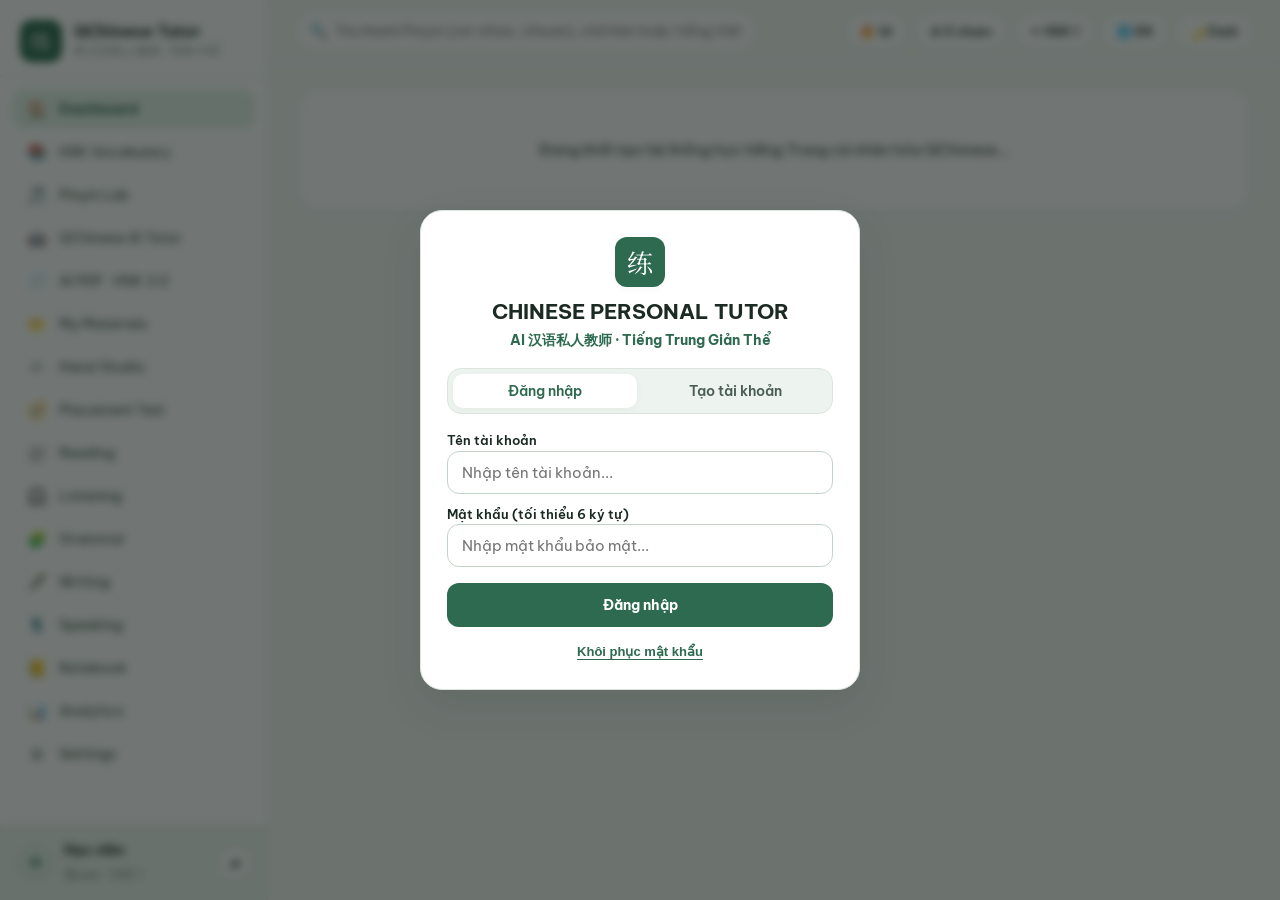
==== index.html @ e1b38b2c "Add top-level HSK 1..7-9 folder level before Lesson folders across all 5 skills" ====
<!DOCTYPE html>
<html lang="vi" data-theme="light">
<head>
  <meta charset="UTF-8" />
  <meta name="viewport" content="width=device-width, initial-scale=1.0" />
  <title>CHINESE PERSONAL TUTOR – AI 汉语私人教师 (Tiếng Trung Giản Thể)</title>
  <link rel="icon" type="image/svg+xml" href="data:image/svg+xml,%3Csvg%20xmlns%3D%22http%3A//www.w3.org/2000/svg%22%20viewBox%3D%220%200%2064%2064%22%3E%0A%20%20%3Crect%20width%3D%2264%22%20height%3D%2264%22%20rx%3D%2216%22%20fill%3D%22%232d6a4f%22/%3E%0A%20%20%3Ctext%20x%3D%2232%22%20y%3D%2245%22%20text-anchor%3D%22middle%22%20font-size%3D%2236%22%20font-family%3D%22serif%22%20fill%3D%22%23ffffff%22%3E%E7%BB%83%3C/text%3E%0A%3C/svg%3E" />
  <meta name="description" content="Hệ thống học tiếng Trung Giản thể cá nhân hóa từ con số 0 đến HSK 6: Pinyin, 4 thanh điệu, hoạt ảnh thứ tự nét chữ Hán, từ vựng ba ngôn ngữ Trung–Anh–Việt và AI Giáo viên." />
  <link rel="preconnect" href="https://fonts.googleapis.com" />
  <link rel="preconnect" href="https://fonts.gstatic.com" crossorigin />
  <link href="https://fonts.googleapis.com/css2?family=Be+Vietnam+Pro:wght@400;500;600;700;800&family=Noto+Sans+SC:wght@400;500;700&family=Noto+Serif+SC:wght@500;600;700&display=swap" rel="stylesheet" />
  <style>
/* -*- coding: utf-8 -*-
 * QChinese – AI 汉语私人教师 Design System
 * Cozy Modern Educational Aesthetic (Light & Dark Mode, Responsive, Simplified Chinese Optimized)
 */

:root {
  --bg-app: #f4f7f4;
  --bg-surface: #ffffff;
  --bg-subtle: #edf3ee;
  --bg-elevated: #ffffff;
  --bg-accent-soft: #e3f1e8;
  --bg-warn-soft: #fef6e6;
  --bg-danger-soft: #fdecec;
  --bg-info-soft: #e8f1fb;

  --text-main: #1b2a22;
  --text-secondary: #4a5d52;
  --text-muted: #76897e;

  --primary: #2d6a4f;
  --primary-hover: #22543d;
  --primary-light: #52b788;
  --accent-red: #d94343;
  --accent-amber: #d97706;
  --accent-blue: #2563eb;

  --border-color: #dce6df;
  --border-strong: #c2d4c8;
  --grid-line: #e3ebe5;
  --grid-guide: #eccaca;

  --shadow-sm: 0 2px 8px rgba(27, 42, 34, 0.04);
  --shadow-md: 0 8px 24px rgba(27, 42, 34, 0.07);
  --shadow-lg: 0 16px 40px rgba(27, 42, 34, 0.12);

  --radius-sm: 10px;
  --radius-md: 16px;
  --radius-lg: 22px;
  --radius-pill: 999px;

  --font-ui: "Be Vietnam Pro", "Segoe UI", system-ui, -apple-system, sans-serif;
  --font-hanzi-sans: "Noto Sans SC", "PingFang SC", "Microsoft YaHei", sans-serif;
  --font-hanzi-serif: "Noto Serif SC", "KaiTi", "STKaiti", "SimKai", serif;

  --sidebar-width: 268px;
}

[data-theme="dark"] {
  --bg-app: #0f1714;
  --bg-surface: #17231e;
  --bg-subtle: #1f2f28;
  --bg-elevated: #21322b;
  --bg-accent-soft: #1e3a2f;
  --bg-warn-soft: #362912;
  --bg-danger-soft: #3a1b1e;
  --bg-info-soft: #172a42;

  --text-main: #edf4ef;
  --text-secondary: #b4c6bc;
  --text-muted: #7d9487;

  --primary: #52b788;
  --primary-hover: #74c69d;
  --primary-light: #40916c;
  --accent-red: #ef6461;
  --accent-amber: #f59e0b;
  --accent-blue: #60a5fa;

  --border-color: #293d34;
  --border-strong: #395448;
  --grid-line: #2b3f36;
  --grid-guide: #593336;

  --shadow-sm: 0 2px 8px rgba(0, 0, 0, 0.25);
  --shadow-md: 0 8px 26px rgba(0, 0, 0, 0.35);
  --shadow-lg: 0 18px 44px rgba(0, 0, 0, 0.5);
}

*, *::before, *::after {
  box-sizing: border-box;
}

html, body {
  margin: 0;
  padding: 0;
  background: var(--bg-app);
  color: var(--text-main);
  font-family: var(--font-ui);
  font-size: 15px;
  line-height: 1.6;
  -webkit-font-smoothing: antialiased;
}

.hanzi-text {
  font-family: var(--font-hanzi-sans);
}

.hanzi-calligraphy {
  font-family: var(--font-hanzi-serif);
  font-weight: 500;
}

.pinyin-text {
  font-family: "Be Vietnam Pro", "Segoe UI", Arial, sans-serif;
  letter-spacing: 0.02em;
}

/* ============ App Layout ============ */
.app-shell {
  display: flex;
  min-height: 100vh;
}

.sidebar {
  width: var(--sidebar-width);
  background: var(--bg-surface);
  border-right: 1px solid var(--border-color);
  display: flex;
  flex-direction: column;
  position: fixed;
  top: 0;
  bottom: 0;
  left: 0;
  z-index: 40;
  transition: transform 0.25s ease;
}

.sidebar-brand {
  padding: 20px 20px 14px;
  display: flex;
  align-items: center;
  gap: 12px;
  border-bottom: 1px solid var(--border-color);
}

.brand-seal {
  width: 42px;
  height: 42px;
  border-radius: 12px;
  background: var(--primary);
  color: #fff;
  font-family: var(--font-hanzi-serif);
  font-size: 22px;
  display: flex;
  align-items: center;
  justify-content: center;
  flex-shrink: 0;
  box-shadow: var(--shadow-sm);
}

[data-theme="dark"] .brand-seal {
  color: #0e1713;
  font-weight: 700;
}

.brand-titles h1 {
  margin: 0;
  font-size: 16px;
  font-weight: 700;
  line-height: 1.2;
}

.brand-titles span {
  font-size: 12px;
  color: var(--text-muted);
  display: block;
}

.sidebar-nav {
  flex: 1;
  overflow-y: auto;
  padding: 12px 12px;
  display: flex;
  flex-direction: column;
  gap: 3px;
}

.nav-btn {
  border: none;
  background: transparent;
  color: var(--text-secondary);
  padding: 10px 14px;
  border-radius: 12px;
  font-family: inherit;
  font-size: 14px;
  font-weight: 500;
  display: flex;
  align-items: center;
  gap: 11px;
  cursor: pointer;
  text-align: left;
  transition: background 0.16s ease, color 0.16s ease;
}

.nav-btn:hover {
  background: var(--bg-subtle);
  color: var(--text-main);
}

.nav-btn.active {
  background: var(--bg-accent-soft);
  color: var(--primary);
  font-weight: 700;
}

.nav-icon {
  width: 22px;
  text-align: center;
  font-size: 16px;
  flex-shrink: 0;
}

.sidebar-user {
  padding: 14px 16px;
  border-top: 1px solid var(--border-color);
  background: var(--bg-subtle);
  display: flex;
  align-items: center;
  justify-content: space-between;
  gap: 10px;
}

.user-avatar {
  width: 38px;
  height: 38px;
  border-radius: 50%;
  background: var(--bg-accent-soft);
  color: var(--primary);
  font-weight: 700;
  display: flex;
  align-items: center;
  justify-content: center;
  border: 1px solid var(--border-strong);
  flex-shrink: 0;
}

.user-meta {
  flex: 1;
  min-width: 0;
}

.user-meta strong {
  display: block;
  font-size: 13.5px;
  white-space: nowrap;
  overflow: hidden;
  text-overflow: ellipsis;
}

.user-meta small {
  color: var(--text-muted);
  font-size: 11.5px;
}

.main-area {
  flex: 1;
  margin-left: var(--sidebar-width);
  display: flex;
  flex-direction: column;
  min-width: 0;
}

/* ============ Top Header Bar ============ */
.topbar {
  position: sticky;
  top: 0;
  z-index: 30;
  background: color-mix(in srgb, var(--bg-app) 88%, transparent);
  backdrop-filter: blur(10px);
  border-bottom: 1px solid var(--border-color);
  padding: 12px 28px;
  display: flex;
  align-items: center;
  justify-content: space-between;
  gap: 16px;
}

.mobile-menu-btn {
  display: none;
  border: 1px solid var(--border-color);
  background: var(--bg-surface);
  color: var(--text-main);
  border-radius: 10px;
  padding: 8px 11px;
  cursor: pointer;
  font-size: 18px;
}

.quick-search-wrap {
  position: relative;
  flex: 1;
  max-width: 460px;
}

.quick-search-input {
  width: 100%;
  padding: 9px 14px 9px 38px;
  border-radius: var(--radius-pill);
  border: 1px solid var(--border-color);
  background: var(--bg-surface);
  color: var(--text-main);
  font-family: inherit;
  font-size: 13.5px;
  outline: none;
  transition: border-color 0.2s, box-shadow 0.2s;
}

.quick-search-input:focus {
  border-color: var(--primary);
  box-shadow: 0 0 0 3px var(--bg-accent-soft);
}

.quick-search-icon {
  position: absolute;
  left: 13px;
  top: 50%;
  transform: translateY(-50%);
  color: var(--text-muted);
  pointer-events: none;
}

.quick-search-dropdown {
  position: absolute;
  top: calc(100% + 6px);
  left: 0;
  right: 0;
  background: var(--bg-elevated);
  border: 1px solid var(--border-strong);
  border-radius: var(--radius-md);
  box-shadow: var(--shadow-lg);
  max-height: 340px;
  overflow-y: auto;
  z-index: 80;
  display: none;
}

.quick-search-dropdown.open {
  display: block;
}

.qs-item {
  padding: 10px 14px;
  border-bottom: 1px solid var(--border-color);
  display: flex;
  align-items: center;
  justify-content: space-between;
  gap: 10px;
  cursor: pointer;
}

.qs-item:last-child {
  border-bottom: none;
}

.qs-item:hover {
  background: var(--bg-subtle);
}

.topbar-pills {
  display: flex;
  align-items: center;
  gap: 10px;
  flex-wrap: wrap;
}

.stat-pill {
  background: var(--bg-surface);
  border: 1px solid var(--border-color);
  border-radius: var(--radius-pill);
  padding: 6px 13px;
  font-size: 13px;
  font-weight: 600;
  display: inline-flex;
  align-items: center;
  gap: 6px;
  box-shadow: var(--shadow-sm);
}

.icon-btn {
  border: 1px solid var(--border-color);
  background: var(--bg-surface);
  color: var(--text-main);
  border-radius: var(--radius-pill);
  padding: 7px 12px;
  cursor: pointer;
  font-family: inherit;
  font-size: 13px;
  font-weight: 600;
  display: inline-flex;
  align-items: center;
  gap: 6px;
  transition: all 0.16s ease;
}

.icon-btn:hover {
  border-color: var(--primary);
  color: var(--primary);
}

/* ============ Page Container & Smooth View Transitions ============ */
.page-content {
  padding: 26px 30px 64px;
  max-width: 1260px;
  width: 100%;
  margin: 0 auto;
  animation: fadeSlideIn 0.22s ease-out;
}

@keyframes fadeSlideIn {
  from { opacity: 0; transform: translateY(6px); }
  to { opacity: 1; transform: translateY(0); }
}

.page-header {
  display: flex;
  align-items: flex-start;
  justify-content: space-between;
  gap: 16px;
  margin-bottom: 22px;
  flex-wrap: wrap;
}

.page-header h2 {
  margin: 0 0 4px;
  font-size: 25px;
  font-weight: 800;
  letter-spacing: -0.02em;
}

.page-header p {
  margin: 0;
  color: var(--text-secondary);
  font-size: 14.5px;
}

/* ============ Reusable Cards, Buttons & Badges ============ */
.card {
  background: var(--bg-surface);
  border: 1px solid var(--border-color);
  border-radius: var(--radius-lg);
  padding: 22px;
  box-shadow: var(--shadow-sm);
}

.card-subtle {
  background: var(--bg-subtle);
  border: 1px solid var(--border-color);
  border-radius: var(--radius-md);
  padding: 16px;
}

.grid-2 { display: grid; grid-template-columns: repeat(2, minmax(0, 1fr)); gap: 18px; }
.grid-3 { display: grid; grid-template-columns: repeat(3, minmax(0, 1fr)); gap: 16px; }
.grid-4 { display: grid; grid-template-columns: repeat(4, minmax(0, 1fr)); gap: 14px; }

.btn {
  border: 1px solid transparent;
  border-radius: 12px;
  padding: 10px 18px;
  font-family: inherit;
  font-size: 14px;
  font-weight: 600;
  cursor: pointer;
  display: inline-flex;
  align-items: center;
  justify-content: center;
  gap: 8px;
  transition: all 0.16s ease;
}

.btn-primary {
  background: var(--primary);
  color: #ffffff;
}

[data-theme="dark"] .btn-primary {
  color: #0d1813;
}

.btn-primary:hover {
  background: var(--primary-hover);
}

.btn-outline {
  background: var(--bg-surface);
  border-color: var(--border-strong);
  color: var(--text-main);
}

.btn-outline:hover {
  border-color: var(--primary);
  color: var(--primary);
}

.btn-soft {
  background: var(--bg-accent-soft);
  color: var(--primary);
}

.btn-soft:hover {
  filter: brightness(0.96);
}

.btn-danger {
  background: var(--bg-danger-soft);
  color: var(--accent-red);
}

.btn-sm {
  padding: 6px 12px;
  font-size: 12.5px;
  border-radius: 9px;
}

.badge {
  display: inline-flex;
  align-items: center;
  gap: 5px;
  padding: 4px 10px;
  border-radius: var(--radius-pill);
  font-size: 12px;
  font-weight: 600;
  background: var(--bg-subtle);
  color: var(--text-secondary);
}

.badge-jade { background: var(--bg-accent-soft); color: var(--primary); }
.badge-amber { background: var(--bg-warn-soft); color: var(--accent-amber); }
.badge-red { background: var(--bg-danger-soft); color: var(--accent-red); }
.badge-blue { background: var(--bg-info-soft); color: var(--accent-blue); }

.tabs-bar {
  display: inline-flex;
  flex-wrap: wrap;
  gap: 6px;
  background: var(--bg-subtle);
  padding: 5px;
  border-radius: 14px;
  border: 1px solid var(--border-color);
}

.tab-pill {
  border: none;
  background: transparent;
  color: var(--text-secondary);
  padding: 8px 15px;
  border-radius: 10px;
  font-family: inherit;
  font-size: 13.5px;
  font-weight: 600;
  cursor: pointer;
  transition: all 0.15s ease;
}

.tab-pill.active {
  background: var(--bg-surface);
  color: var(--primary);
  box-shadow: var(--shadow-sm);
}

/* ============ Metric Cards & Progress Bars ============ */
.kpi-card {
  background: var(--bg-surface);
  border: 1px solid var(--border-color);
  border-radius: var(--radius-md);
  padding: 16px 18px;
  display: flex;
  flex-direction: column;
  gap: 4px;
}

.kpi-label {
  font-size: 12.5px;
  color: var(--text-muted);
  font-weight: 500;
}

.kpi-value {
  font-size: 24px;
  font-weight: 800;
  color: var(--text-main);
}

.kpi-sub {
  font-size: 12px;
  color: var(--primary);
}

.progress-track {
  width: 100%;
  height: 10px;
  background: var(--bg-subtle);
  border-radius: var(--radius-pill);
  overflow: hidden;
  border: 1px solid var(--border-color);
}

.progress-fill {
  height: 100%;
  background: linear-gradient(90deg, var(--primary), var(--primary-light));
  border-radius: var(--radius-pill);
  transition: width 0.35s ease;
}

/* ============ Hanzi Grid (田字格 / 米字格) & Stroke Breakdown Strip ============ */
.mizige-box {
  position: relative;
  width: 280px;
  height: 280px;
  background: var(--bg-surface);
  border: 2px solid var(--primary);
  border-radius: 16px;
  overflow: hidden;
  margin: 0 auto;
  user-select: none;
  touch-action: none;
  box-shadow: var(--shadow-sm);
}

.mizige-guides {
  position: absolute;
  inset: 0;
  pointer-events: none;
  z-index: 1;
}

.mizige-target {
  position: relative;
  z-index: 2;
  width: 100%;
  height: 100%;
}

.stroke-strip {
  display: flex;
  flex-wrap: wrap;
  gap: 10px;
  margin-top: 12px;
}

.stroke-step-cell {
  width: 74px;
  background: var(--bg-surface);
  border: 1px solid var(--border-strong);
  border-radius: 10px;
  overflow: hidden;
  text-align: center;
  cursor: pointer;
  transition: transform 0.15s, border-color 0.15s;
}

.stroke-step-cell:hover,
.stroke-step-cell.active {
  border-color: var(--accent-red);
  transform: translateY(-2px);
}

.stroke-step-head {
  font-size: 11px;
  color: var(--text-muted);
  background: var(--bg-subtle);
  padding: 2px 4px;
  border-bottom: 1px solid var(--border-color);
}

.stroke-step-svg {
  width: 72px;
  height: 72px;
  display: block;
}

/* ============ Vietnamese Hint Caution Box ============ */
.vi-hint-banner {
  background: var(--bg-warn-soft);
  border: 1px solid color-mix(in srgb, var(--accent-amber) 35%, transparent);
  border-radius: 12px;
  padding: 9px 13px;
  font-size: 13px;
  color: var(--text-main);
  display: flex;
  align-items: flex-start;
  gap: 8px;
}

/* ============ Trilingual Table ============ */
.tri-table {
  width: 100%;
  border-collapse: collapse;
  font-size: 14px;
}

.tri-table th,
.tri-table td {
  padding: 11px 14px;
  border-bottom: 1px solid var(--border-color);
  text-align: left;
  vertical-align: top;
}

.tri-table th {
  color: var(--text-muted);
  font-weight: 600;
  width: 130px;
  background: var(--bg-subtle);
}

/* ============ Dialogue Replay & Split Reading ============ */
.dialogue-row {
  padding: 13px 16px;
  border-radius: 14px;
  border: 1px solid var(--border-color);
  background: var(--bg-surface);
  margin-bottom: 10px;
  display: flex;
  align-items: center;
  justify-content: space-between;
  gap: 16px;
  cursor: pointer;
  transition: border-color 0.15s, background 0.15s;
}

.dialogue-row:hover,
.dialogue-row.playing {
  border-color: var(--primary);
  background: var(--bg-accent-soft);
}

.reading-layout {
  display: grid;
  grid-template-columns: 1.35fr 1fr;
  gap: 20px;
  align-items: start;
}

.reading-token {
  display: inline-flex;
  flex-direction: column;
  align-items: center;
  padding: 3px 5px;
  margin: 2px 1px;
  border-radius: 8px;
  cursor: pointer;
  transition: background 0.14s;
}

.reading-token:hover,
.reading-token.selected {
  background: var(--bg-accent-soft);
}

.reading-token.marked {
  background: var(--bg-warn-soft);
  border-bottom: 2px solid var(--accent-amber);
}

.reading-token .rt-py {
  font-size: 12px;
  color: var(--text-muted);
  line-height: 1.2;
}

.reading-token .rt-hz {
  font-size: 23px;
  font-family: var(--font-hanzi-sans);
  line-height: 1.35;
}

/* ============ Inputs & Smart Pinyin IME Floating Bar ============ */
.input-field,
.textarea-field,
.select-field {
  width: 100%;
  padding: 11px 14px;
  border-radius: 12px;
  border: 1px solid var(--border-strong);
  background: var(--bg-surface);
  color: var(--text-main);
  font-family: inherit;
  font-size: 14.5px;
  outline: none;
  transition: border-color 0.18s, box-shadow 0.18s;
}

.input-field:focus,
.textarea-field:focus,
.select-field:focus {
  border-color: var(--primary);
  box-shadow: 0 0 0 3px var(--bg-accent-soft);
}

.pinyin-ime-bar {
  position: fixed;
  z-index: 200;
  background: var(--bg-elevated);
  border: 1.5px solid var(--primary);
  border-radius: 14px;
  box-shadow: var(--shadow-lg);
  padding: 8px 10px;
  max-width: min(92vw, 620px);
  display: none;
}

.pinyin-ime-bar.visible {
  display: block;
}

.ime-header {
  display: flex;
  align-items: center;
  justify-content: space-between;
  gap: 8px;
  font-size: 11.5px;
  color: var(--text-muted);
  padding-bottom: 5px;
  margin-bottom: 6px;
  border-bottom: 1px solid var(--border-color);
}

.ime-candidates {
  display: flex;
  flex-wrap: wrap;
  gap: 6px;
}

.ime-chip {
  border: 1px solid var(--border-color);
  background: var(--bg-subtle);
  color: var(--text-main);
  border-radius: 10px;
  padding: 5px 10px;
  cursor: pointer;
  display: inline-flex;
  align-items: baseline;
  gap: 6px;
  font-family: inherit;
  transition: all 0.14s ease;
}

.ime-chip:hover,
.ime-chip.first {
  background: var(--bg-accent-soft);
  border-color: var(--primary);
}

.ime-chip .ime-hz {
  font-family: var(--font-hanzi-sans);
  font-size: 17px;
  font-weight: 600;
}

.ime-chip .ime-py {
  font-size: 12px;
  color: var(--primary);
  font-weight: 600;
}

.ime-chip .ime-vi {
  font-size: 11.5px;
  color: var(--text-muted);
}

/* ============ AI Chat Bubbles ============ */
.chat-stream {
  max-height: 440px;
  overflow-y: auto;
  padding: 14px;
  background: var(--bg-subtle);
  border-radius: var(--radius-md);
  border: 1px solid var(--border-color);
  display: flex;
  flex-direction: column;
  gap: 12px;
}

.chat-bubble {
  max-width: 85%;
  padding: 13px 16px;
  border-radius: 16px;
  border: 1px solid var(--border-color);
  background: var(--bg-surface);
}

.chat-bubble.ai {
  align-self: flex-start;
  border-top-left-radius: 4px;
}

.chat-bubble.user {
  align-self: flex-end;
  background: var(--bg-accent-soft);
  border-color: var(--primary);
  border-top-right-radius: 4px;
}

/* ============ Modals & Auth Screen ============ */
.modal-backdrop {
  position: fixed;
  inset: 0;
  background: rgba(12, 20, 16, 0.58);
  backdrop-filter: blur(4px);
  z-index: 120;
  display: none;
  align-items: center;
  justify-content: center;
  padding: 18px;
}

.modal-backdrop.open {
  display: flex;
}

.modal-card {
  background: var(--bg-surface);
  border: 1px solid var(--border-color);
  border-radius: var(--radius-lg);
  max-width: 680px;
  width: 100%;
  max-height: 90vh;
  overflow-y: auto;
  padding: 26px;
  box-shadow: var(--shadow-lg);
}

.toast-stack {
  position: fixed;
  bottom: 22px;
  right: 22px;
  z-index: 250;
  display: flex;
  flex-direction: column;
  gap: 8px;
}

.toast-item {
  background: var(--bg-elevated);
  color: var(--text-main);
  border-left: 4px solid var(--primary);
  border-radius: 12px;
  padding: 12px 16px;
  box-shadow: var(--shadow-lg);
  font-size: 13.5px;
  font-weight: 600;
  animation: fadeSlideIn 0.2s ease;
}

/* ============ Responsive Design (Tablet & Phone) ============ */
@media (max-width: 1024px) {
  .grid-4 { grid-template-columns: repeat(2, minmax(0, 1fr)); }
  .reading-layout { grid-template-columns: 1fr; }
}

@media (max-width: 820px) {
  .sidebar {
    transform: translateX(-100%);
  }
  .sidebar.open {
    transform: translateX(0);
    box-shadow: var(--shadow-lg);
  }
  .main-area {
    margin-left: 0;
  }
  .mobile-menu-btn {
    display: inline-flex;
  }
  .topbar {
    padding: 10px 16px;
  }
  .page-content {
    padding: 18px 16px 60px;
  }
  .grid-2, .grid-3 {
    grid-template-columns: 1fr;
  }
  .filter-grid-4, .filter-grid-3 {
    grid-template-columns: 1fr !important;
  }
}

@media (max-width: 480px) {
  .grid-4 {
    grid-template-columns: 1fr;
  }
  .mizige-box {
    width: 248px;
    height: 248px;
  }
}

</style>
</head>
<body>
  <div class="app-shell">
    <!-- Left Navigation Sidebar (13 Sections) -->
    <aside class="sidebar" id="sidebar">
      <div class="sidebar-brand">
        <div class="brand-seal" title="Luyện chữ Giản thể">练</div>
        <div class="brand-titles">
          <h1>QChinese Tutor</h1>
          <span>AI 汉语私人教师 · Giản thể</span>
        </div>
      </div>

      <nav class="sidebar-nav" id="sidebar-nav" aria-label="Điều hướng học tập"></nav>

      <div class="sidebar-user">
        <div class="user-avatar" id="sb-user-avatar">H</div>
        <div class="user-meta">
          <strong id="sb-user-name">Học viên</strong>
          <small id="sb-user-sub">@user · HSK 1</small>
        </div>
        <button class="icon-btn" id="sb-switch-account" title="Đổi tài khoản / Đăng xuất" style="padding:6px 9px;">⇄</button>
      </div>
    </aside>

    <!-- Main Content Area -->
    <div class="main-area">
      <header class="topbar">
        <button class="mobile-menu-btn" id="mobile-menu-btn" aria-label="Mở menu">☰</button>

        <div class="quick-search-wrap">
          <span class="quick-search-icon">🔍</span>
          <input
            type="text"
            id="quick-search-input"
            class="quick-search-input"
            placeholder="Tra nhanh Pinyin (vd: nihao, xihuan), chữ Hán hoặc tiếng Việt..."
            autocomplete="off"
          />
          <div id="quick-search-dropdown" class="quick-search-dropdown"></div>
        </div>

        <div class="topbar-pills">
          <span class="stat-pill" id="top-streak" title="Study streak">🔥 1d</span>
          <span class="stat-pill" id="top-hanzi" title="Memorized Hanzi">✿ 0 chars</span>
          <span class="stat-pill" id="top-hsk" title="Current HSK level">✦ HSK 1</span>
          <button class="icon-btn" id="top-lang-btn" title="Switch language: English (ZH-EN) / Tiếng Việt (ZH-VI)">🌐 EN</button>
          <button class="icon-btn" id="top-theme-btn" title="Toggle Light / Dark theme">🌙 Dark</button>
        </div>
      </header>

      <main class="page-content" id="page-content">
        <div class="card" style="text-align:center;padding:48px;">
          Đang khởi tạo hệ thống học tiếng Trung cá nhân hóa QChinese...
        </div>
      </main>
    </div>
  </div>

  <!-- Multi-User Login / Registration Gate -->
  <div id="auth-modal" class="modal-backdrop"></div>

  <!-- Verified Stroke Order & Handwriting Engine -->
  <script data-bundle="vendor/hanzi-writer.min.js">
/**
 * Hanzi Writer v3.5.0 | https://chanind.github.io/hanzi-writer
 */

var HanziWriter=function(){"use strict";var t;const e="undefined"==typeof window?global:window,r=e.performance&&(()=>e.performance.now())||(()=>Date.now()),i=e.requestAnimationFrame||(t=>setTimeout(()=>t(r()),1e3/60)),s=e.cancelAnimationFrame||clearTimeout;function o(t){return t[t.length-1]}const n=(t,e)=>t<0?e+t:t;function a(t,e){const r={...t};for(const i in e){const s=t[i],o=e[i];s!==o&&(s&&o&&"object"==typeof s&&"object"==typeof o&&!Array.isArray(o)?r[i]=a(s,o):r[i]=o)}return r}let h=0;function l(){return h++,h}function c(t){return t.reduce((t,e)=>e+t,0)/t.length}function d(t){const e=t.toUpperCase().trim();if(/^#([A-F0-9]{3}){1,2}$/.test(e)){let t=e.substring(1).split("");3===t.length&&(t=[t[0],t[0],t[1],t[1],t[2],t[2]]);const r=""+t.join("");return{r:parseInt(r.slice(0,2),16),g:parseInt(r.slice(2,4),16),b:parseInt(r.slice(4,6),16),a:1}}const r=e.match(/^RGBA?\((\d+)\s*,\s*(\d+)\s*,\s*(\d+)(?:\s*,\s*(\d*\.?\d+))?\)$/);if(r)return{r:parseInt(r[1],10),g:parseInt(r[2],10),b:parseInt(r[3],10),a:parseFloat(r[4]||1,10)};throw new Error("Invalid color: "+t)}function u(t,e){const r={};for(let i=0;i<e;i++)r[i]=t;return r}function _(t,e){const r={};for(let i=0;i<t;i++)r[i]=e(i);return r}const p=(null===(t=e.navigator)||void 0===t?void 0:t.userAgent)||"",g=p.indexOf("MSIE ")>0||p.indexOf("Trident/")>0||p.indexOf("Edge/")>0,k=()=>{};class m{constructor(t,e,r=k){this._mutationChains=[],this._onStateChange=r,this.state={options:{drawingFadeDuration:e.drawingFadeDuration,drawingWidth:e.drawingWidth,drawingColor:d(e.drawingColor),strokeColor:d(e.strokeColor),outlineColor:d(e.outlineColor),radicalColor:d(e.radicalColor||e.strokeColor),highlightColor:d(e.highlightColor)},character:{main:{opacity:e.showCharacter?1:0,strokes:{}},outline:{opacity:e.showOutline?1:0,strokes:{}},highlight:{opacity:1,strokes:{}}},userStrokes:null};for(let e=0;e<t.strokes.length;e++)this.state.character.main.strokes[e]={opacity:1,displayPortion:1},this.state.character.outline.strokes[e]={opacity:1,displayPortion:1},this.state.character.highlight.strokes[e]={opacity:0,displayPortion:1}}overwriteOnStateChange(t){this._onStateChange=t}updateState(t){const e=a(this.state,t);this._onStateChange(e,this.state),this.state=e}run(t,e={}){const r=t.map(t=>t.scope);return this.cancelMutations(r),new Promise(i=>{const s={_isActive:!0,_index:0,_resolve:i,_mutations:t,_loop:e.loop,_scopes:r};this._mutationChains.push(s),this._run(s)})}_run(t){if(!t._isActive)return;const e=t._mutations;if(t._index>=e.length){if(!t._loop)return t._isActive=!1,this._mutationChains=this._mutationChains.filter(e=>e!==t),void t._resolve({canceled:!1});t._index=0}t._mutations[t._index].run(this).then(()=>{t._isActive&&(t._index++,this._run(t))})}_getActiveMutations(){return this._mutationChains.map(t=>t._mutations[t._index])}pauseAll(){this._getActiveMutations().forEach(t=>t.pause())}resumeAll(){this._getActiveMutations().forEach(t=>t.resume())}cancelMutations(t){for(const e of this._mutationChains)for(const r of e._scopes)for(const i of t)(r.startsWith(i)||i.startsWith(r))&&this._cancelMutationChain(e)}cancelAll(){this.cancelMutations([""])}_cancelMutationChain(t){var e;t._isActive=!1;for(let e=t._index;e<t._mutations.length;e++)t._mutations[e].cancel(this);null===(e=t._resolve)||void 0===e||e.call(t,{canceled:!0}),this._mutationChains=this._mutationChains.filter(e=>e!==t)}}const f=(t,e)=>({x:t.x-e.x,y:t.y-e.y}),v=t=>Math.sqrt(Math.pow(t.x,2)+Math.pow(t.y,2)),y=(t,e)=>v(f(t,e)),C=(t,e=1)=>{const r=10*e;return{x:Math.round(r*t.x)/r,y:Math.round(r*t.y)/r}},w=t=>{let e=t[0];return t.slice(1).reduce((t,r)=>{const i=y(r,e);return e=r,t+i},0)},S=(t,e,r)=>{const i=f(e,t),s=r/v(i);return{x:e.x+s*i.x,y:e.y+s*i.y}},P=t=>{const e=((t,e=30)=>{const r=w(t)/(e-1),i=[t[0]],s=o(t),n=t.slice(1);for(let t=0;t<e-2;t++){let t=o(i),e=r,s=!1;for(;!s;){const r=y(t,n[0]);if(r<e)e-=r,t=n.shift();else{const o=S(t,n[0],e-r);i.push(o),s=!0}}}return i.push(s),i})(t),r={x:c(e.map(t=>t.x)),y:c(e.map(t=>t.y))},i=e.map(t=>f(t,r)),s=Math.sqrt(c([Math.pow(i[0].x,2)+Math.pow(i[0].y,2),Math.pow(o(i).x,2)+Math.pow(o(i).y,2)]));return((t,e=.05)=>{const r=t.slice(0,1);for(const i of t.slice(1)){const t=r[r.length-1],s=y(i,t);if(s>e){const o=Math.ceil(s/e),n=s/o;for(let e=0;e<o;e++)r.push(S(i,t,-1*n*(e+1)))}else r.push(i)}return r})(i.map(t=>({x:t.x/s,y:t.y/s})))};function D(t,e=!1){const r=C(t[0]),i=t.slice(1);let s=`M ${r.x} ${r.y}`;return i.forEach(t=>{const e=C(t);s+=` L ${e.x} ${e.y}`}),e&&(s+="Z"),s}const x=(t,e)=>{const r=(t=>{if(t.length<3)return t;const e=[t[0],t[1]];return t.slice(2).forEach(t=>{const r=e.length,i=f(t,e[r-1]),s=f(e[r-1],e[r-2]);i.y*s.x-i.x*s.y==0&&e.pop(),e.push(t)}),e})(t);if(r.length<2)return r;const i=r[1],s=r[0],o=S(i,s,e),n=r.slice(1);return n.unshift(o),n};class M{constructor(t,e,r,i=!1){this.path=t,this.points=e,this.strokeNum=r,this.isInRadical=i}getStartingPoint(){return this.points[0]}getEndingPoint(){return this.points[this.points.length-1]}getLength(){return w(this.points)}getVectors(){let t=this.points[0];return this.points.slice(1).map(e=>{const r=f(e,t);return t=e,r})}getDistance(t){const e=this.points.map(e=>y(e,t));return Math.min(...e)}getAverageDistance(t){return t.reduce((t,e)=>t+this.getDistance(e),0)/t.length}}class R{constructor(t,e){this.symbol=t,this.strokes=e}}function T({radStrokes:t,strokes:e,medians:r}){return e.map((e,i)=>{const s=r[i].map(t=>{const[e,r]=t;return{x:e,y:r}});return new M(e,s,i,(o=i,(null!==(n=null==t?void 0:t.indexOf(o))&&void 0!==n?n:-1)>=0));var o,n})}const[A,O]=[{x:0,y:-124},{x:1024,y:900}],b=O.x-A.x,$=O.y-A.y;class L{constructor(t){const{padding:e,width:r,height:i}=t;this.padding=e,this.width=r,this.height=i;const s=r-2*e,o=i-2*e,n=s/b,a=o/$;this.scale=Math.min(n,a);const h=e+(s-this.scale*b)/2,l=e+(o-this.scale*$)/2;this.xOffset=-1*A.x*this.scale+h,this.yOffset=-1*A.y*this.scale+l}convertExternalPoint(t){return{x:(t.x-this.xOffset)/this.scale,y:(this.height-this.yOffset-t.y)/this.scale}}}const z=(t,e)=>{const r=(t=>{const e=[];let r=t[0];return t.slice(1).forEach(t=>{e.push(f(t,r)),r=t}),e})(t),i=e.getVectors();return c(r.map(t=>{const e=i.map(e=>{return i=t,((r=e).x*i.x+r.y*i.y)/v(r)/v(i);var r,i});return Math.max(...e)}))>0},E=t=>{if(t.length<2)return t;const[e,...r]=t,i=[e];for(const t of r)s=t,o=i[i.length-1],(s.x!==o.x||s.y!==o.y)&&i.push(t);var s,o;return i},W=[Math.PI/16,Math.PI/32,0,-1*Math.PI/32,-1*Math.PI/16],F=(t,e,r)=>{const i=P(t),s=P(e);let o=1/0;return W.forEach(t=>{const e=((t,e)=>{const r=t.length>=e.length?t:e,i=t.length>=e.length?e:t,s=(t,e,s,o)=>{if(0===t&&0===e)return y(r[0],i[0]);if(t>0&&0===e)return Math.max(s[0],y(r[t],i[0]));const n=o[o.length-1];return 0===t&&e>0?Math.max(n,y(r[0],i[e])):Math.max(Math.min(s[e],s[e-1],n),y(r[t],i[e]))};let o=[];for(let t=0;t<r.length;t++){const e=[];for(let r=0;r<i.length;r++)e.push(s(t,r,o,e));o=e}return o[i.length-1]})(i,((t,e)=>t.map(t=>({x:Math.cos(e)*t.x-Math.sin(e)*t.y,y:Math.sin(e)*t.x+Math.cos(e)*t.y})))(s,t));e<o&&(o=e)}),o<=.4*r},H=(t,e,r)=>{const{leniency:i=1,isOutlineVisible:s=!1,checkBackwards:o=!0}=r,n=e.getAverageDistance(t),a=n<=350*(s||e.strokeNum>0?.5:1)*i;if(!a)return{isMatch:!1,avgDist:n,meta:{isStrokeBackwards:!1}};const h=((t,e,r)=>{const i=y(e.getStartingPoint(),t[0]),s=y(e.getEndingPoint(),t[t.length-1]);return i<=250*r&&s<=250*r})(t,e,i),l=z(t,e),c=F(t,e.points,i),d=((t,e,r)=>r*(w(t)+25)/(e.getLength()+25)>=.35)(t,e,i),u=a&&h&&l&&c&&d;if(o&&!u){if(H([...t].reverse(),e,{...r,checkBackwards:!1}).isMatch)return{isMatch:u,avgDist:n,meta:{isStrokeBackwards:!0}}}return{isMatch:u,avgDist:n,meta:{isStrokeBackwards:!1}}};class I{constructor(t,e,r){this.id=t,this.points=[e],this.externalPoints=[r]}appendPoint(t,e){this.points.push(t),this.externalPoints.push(e)}}class B{constructor(t,e,r={}){this._tick=t=>{if(null!==this._startPauseTime)return;const e=Math.min(1,(t-this._startTime-this._pausedDuration)/this._duration);if(1===e)this._renderState.updateState(this._values),this._frameHandle=void 0,this.cancel(this._renderState);else{const t=j(e),r=q(this._startState,this._values,t);this._renderState.updateState(r),this._frameHandle=i(this._tick)}},this.scope=t,this._valuesOrCallable=e,this._duration=r.duration||0,this._force=r.force,this._pausedDuration=0,this._startPauseTime=null}run(t){return this._values||this._inflateValues(t),0===this._duration&&t.updateState(this._values),0===this._duration||N(t.state,this._values)?Promise.resolve():(this._renderState=t,this._startState=t.state,this._startTime=performance.now(),this._frameHandle=i(this._tick),new Promise(t=>{this._resolve=t}))}_inflateValues(t){let e=this._valuesOrCallable;"function"==typeof this._valuesOrCallable&&(e=this._valuesOrCallable(t.state)),this._values=function(t,e){const r=t.split("."),i={};let s=i;for(let t=0;t<r.length;t++){const i=t===r.length-1?e:{};s[r[t]]=i,s=i}return i}(this.scope,e)}pause(){null===this._startPauseTime&&(this._frameHandle&&s(this._frameHandle),this._startPauseTime=performance.now())}resume(){null!==this._startPauseTime&&(this._frameHandle=i(this._tick),this._pausedDuration+=performance.now()-this._startPauseTime,this._startPauseTime=null)}cancel(t){var e;null===(e=this._resolve)||void 0===e||e.call(this),this._resolve=void 0,s(this._frameHandle||-1),this._frameHandle=void 0,this._force&&(this._values||this._inflateValues(t),t.updateState(this._values))}}function q(t,e,r){const i={};for(const s in e){const o=e[s],n=null==t?void 0:t[s];i[s]="number"==typeof n&&"number"==typeof o&&o>=0?r*(o-n)+n:q(n,o,r)}return i}function N(t,e){for(const r in e){const i=e[r],s=null==t?void 0:t[r];if(i>=0){if(i!==s)return!1}else if(!N(s,i))return!1}return!0}B.Delay=class{constructor(t){this._duration=t,this._startTime=null,this._paused=!1,this.scope="delay."+t}run(){return this._startTime=r(),this._runningPromise=new Promise(t=>{this._resolve=t,this._timeout=setTimeout(()=>this.cancel(),this._duration)}),this._runningPromise}pause(){if(this._paused)return;const t=performance.now()-(this._startTime||0);this._duration=Math.max(0,this._duration-t),clearTimeout(this._timeout),this._paused=!0}resume(){this._paused&&(this._startTime=performance.now(),this._timeout=setTimeout(()=>this.cancel(),this._duration),this._paused=!1)}cancel(){clearTimeout(this._timeout),this._resolve&&this._resolve(),this._resolve=void 0}};const j=t=>-Math.cos(t*Math.PI)/2+.5,U=(t,e,r)=>[new B(`character.${t}.strokes`,u({opacity:1,displayPortion:1},e.strokes.length),{duration:r,force:!0})],V=(t,e,r)=>[new B("character."+t,{opacity:1,strokes:u({opacity:1,displayPortion:1},e.strokes.length)},{duration:r,force:!0})],Q=(t,e,r)=>[new B(`character.${t}.opacity`,0,{duration:r,force:!0}),...U(t,e,0)],G=(t,e,r)=>[new B("options."+t,e,{duration:r})],X=(t,e,r)=>{const i=t.strokeNum,s=(t.getLength()+600)/(3*r);return[new B("options.highlightColor",e),new B("character.highlight",{opacity:1,strokes:{[i]:{displayPortion:0,opacity:0}}}),new B("character.highlight.strokes."+i,{displayPortion:1,opacity:1},{duration:s}),new B(`character.highlight.strokes.${i}.opacity`,0,{duration:s,force:!0})]},K=(t,e,r)=>{const i=e.strokeNum,s=(e.getLength()+600)/(3*r);return[new B("character."+t,{opacity:1,strokes:{[i]:{displayPortion:0,opacity:1}}}),new B(`character.${t}.strokes.${i}.displayPortion`,1,{duration:s})]},Y=(t,e,r,i,s)=>{let o=Q(t,e,r);return o=o.concat(U(t,e,0)),o.push(new B("character."+t,{opacity:1,strokes:u({opacity:0},e.strokes.length)},{force:!0})),e.strokes.forEach((e,r)=>{r>0&&o.push(new B.Delay(s)),o=o.concat(K(t,e,i))}),o},J=(t,e)=>[new B(`userStrokes.${t}.opacity`,0,{duration:e}),new B("userStrokes."+t,null,{force:!0})];class Z{constructor(t,e,r){this._currentStrokeIndex=0,this._mistakesOnStroke=0,this._totalMistakes=0,this._character=t,this._renderState=e,this._isActive=!1,this._positioner=r}startQuiz(t){this._isActive=!0,this._options=t;const e=n(t.quizStartStrokeNum,this._character.strokes.length);return this._currentStrokeIndex=Math.min(e,this._character.strokes.length-1),this._mistakesOnStroke=0,this._totalMistakes=0,this._renderState.run((r=this._character,i=t.strokeFadeDuration,s=this._currentStrokeIndex,[...Q("main",r,i),new B("character.highlight",{opacity:1,strokes:u({opacity:0},r.strokes.length)},{force:!0}),new B("character.main",{opacity:1,strokes:_(r.strokes.length,t=>({opacity:t<s?1:0}))},{force:!0})]));var r,i,s}startUserStroke(t){if(!this._isActive)return null;if(this._userStroke)return this.endUserStroke();const e=this._positioner.convertExternalPoint(t),r=l();return this._userStroke=new I(r,e,t),this._renderState.run(((t,e)=>[new B("quiz.activeUserStrokeId",t,{force:!0}),new B("userStrokes."+t,{points:[e],opacity:1},{force:!0})])(r,e))}continueUserStroke(t){if(!this._userStroke)return Promise.resolve();const e=this._positioner.convertExternalPoint(t);this._userStroke.appendPoint(e,t);const r=this._userStroke.points.slice(0);return this._renderState.run((i=this._userStroke.id,[new B(`userStrokes.${i}.points`,r,{force:!0})]));var i}setPositioner(t){this._positioner=t}endUserStroke(){var t;if(!this._userStroke)return;if(this._renderState.run(J(this._userStroke.id,null!==(t=this._options.drawingFadeDuration)&&void 0!==t?t:300)),1===this._userStroke.points.length)return void(this._userStroke=void 0);const{acceptBackwardsStrokes:e,markStrokeCorrectAfterMisses:r}=this._options,i=this._getCurrentStroke(),{isMatch:s,meta:o}=function(t,e,r,i={}){const s=e.strokes,o=E(t.points);if(o.length<2)return{isMatch:!1,meta:{isStrokeBackwards:!1}};const{isMatch:n,meta:a,avgDist:h}=H(o,s[r],i);if(!n)return{isMatch:n,meta:a};const l=s.slice(r+1);let c=h;for(let t=0;t<l.length;t++){const{isMatch:e,avgDist:r}=H(o,l[t],{...i,checkBackwards:!1});e&&r<c&&(c=r)}if(c<h){const t=.6*(c+h)/(2*h),{isMatch:e,meta:n}=H(o,s[r],{...i,leniency:(i.leniency||1)*t});return{isMatch:e,meta:n}}return{isMatch:n,meta:a}}(this._userStroke,this._character,this._currentStrokeIndex,{isOutlineVisible:this._renderState.state.character.outline.opacity>0,leniency:this._options.leniency}),n=r&&this._mistakesOnStroke+1>=r;if(s||n||o.isStrokeBackwards&&e)this._handleSuccess(o);else{this._handleFailure(o);const{showHintAfterMisses:t,highlightColor:e,strokeHighlightSpeed:r}=this._options;!1!==t&&this._mistakesOnStroke>=t&&this._renderState.run(X(i,d(e),r))}this._userStroke=void 0}cancel(){this._isActive=!1,this._userStroke&&this._renderState.run(J(this._userStroke.id,this._options.drawingFadeDuration))}_getStrokeData({isCorrect:t,meta:e}){return{character:this._character.symbol,strokeNum:this._currentStrokeIndex,mistakesOnStroke:this._mistakesOnStroke,totalMistakes:this._totalMistakes,strokesRemaining:this._character.strokes.length-this._currentStrokeIndex-(t?1:0),drawnPath:(r=this._userStroke,{pathString:D(r.externalPoints),points:r.points.map(t=>C(t))}),isBackwards:e.isStrokeBackwards};var r}_handleSuccess(t){if(!this._options)return;const{strokes:e,symbol:r}=this._character,{onCorrectStroke:i,onComplete:s,highlightOnComplete:o,strokeFadeDuration:n,highlightCompleteColor:a,highlightColor:h,strokeHighlightDuration:l}=this._options;null==i||i({...this._getStrokeData({isCorrect:!0,meta:t})});let c=(u="main",_=this._currentStrokeIndex,[new B(`character.${u}.strokes.${_}`,{displayPortion:1,opacity:1},{duration:n,force:!0})]);var u,_;this._mistakesOnStroke=0,this._currentStrokeIndex+=1;this._currentStrokeIndex===e.length&&(this._isActive=!1,null==s||s({character:r,totalMistakes:this._totalMistakes}),o&&(c=c.concat(((t,e,r)=>[new B("options.highlightColor",e),...Q("highlight",t),...V("highlight",t,r/2),...Q("highlight",t,r/2)])(this._character,d(a||h),2*(l||0))))),this._renderState.run(c)}_handleFailure(t){var e,r;this._mistakesOnStroke+=1,this._totalMistakes+=1,null===(e=(r=this._options).onMistake)||void 0===e||e.call(r,this._getStrokeData({isCorrect:!1,meta:t}))}_getCurrentStroke(){return this._character.strokes[this._currentStrokeIndex]}}function tt(t){return document.createElementNS("http://www.w3.org/2000/svg",t)}function et(t,e,r){t.setAttributeNS(null,e,r)}function rt(t,e){Object.keys(e).forEach(r=>et(t,r,e[r]))}function it(t){var e;null==t||null===(e=t.parentNode)||void 0===e||e.removeChild(t)}class st{constructor(t){this.stroke=t,this._pathLength=t.getLength()+st.STROKE_WIDTH/2}_getStrokeDashoffset(t){return.999*this._pathLength*(1-t)}_getColor({strokeColor:t,radicalColor:e}){return e&&this.stroke.isInRadical?e:t}}st.STROKE_WIDTH=200;class ot extends st{constructor(t){super(t),this._oldProps=void 0}mount(t){this._animationPath=tt("path"),this._clip=tt("clipPath"),this._strokePath=tt("path");const e="mask-"+l();et(this._clip,"id",e),et(this._strokePath,"d",this.stroke.path),this._animationPath.style.opacity="0",et(this._animationPath,"clip-path",function(t){let e="";return window.location&&window.location.href&&(e=window.location.href.replace(/#[^#]*$/,"").replace(/"/gi,"%22")),`url("${e}#${t}")`}(e));const r=x(this.stroke.points,100);return et(this._animationPath,"d",D(r)),rt(this._animationPath,{stroke:"#FFFFFF","stroke-width":200..toString(),fill:"none","stroke-linecap":"round","stroke-linejoin":"miter","stroke-dasharray":`${this._pathLength},${this._pathLength}`}),this._clip.appendChild(this._strokePath),t.defs.appendChild(this._clip),t.svg.appendChild(this._animationPath),this}render(t){var e,r;if(t===this._oldProps||!this._animationPath)return;t.displayPortion!==(null===(e=this._oldProps)||void 0===e?void 0:e.displayPortion)&&(this._animationPath.style.strokeDashoffset=this._getStrokeDashoffset(t.displayPortion).toString());const i=this._getColor(t);if(!this._oldProps||i!==this._getColor(this._oldProps)){const{r:t,g:e,b:r,a:s}=i;rt(this._animationPath,{stroke:`rgba(${t},${e},${r},${s})`})}t.opacity!==(null===(r=this._oldProps)||void 0===r?void 0:r.opacity)&&(this._animationPath.style.opacity=t.opacity.toString()),this._oldProps=t}}class nt{constructor(t){this._oldProps=void 0,this._strokeRenderers=t.strokes.map(t=>new ot(t))}mount(t){const e=t.createSubRenderTarget();this._group=e.svg,this._strokeRenderers.forEach(t=>{t.mount(e)})}render(t){var e,r;if(t===this._oldProps||!this._group)return;const{opacity:i,strokes:s,strokeColor:o,radicalColor:n=null}=t;var a;i!==(null===(e=this._oldProps)||void 0===e?void 0:e.opacity)&&(this._group.style.opacity=i.toString(),g||(0===i?this._group.style.display="none":0===(null===(a=this._oldProps)||void 0===a?void 0:a.opacity)&&this._group.style.removeProperty("display")));const h=!this._oldProps||o!==this._oldProps.strokeColor||n!==this._oldProps.radicalColor;if(h||s!==(null===(r=this._oldProps)||void 0===r?void 0:r.strokes))for(let t=0;t<this._strokeRenderers.length;t++){var l;!h&&null!==(l=this._oldProps)&&void 0!==l&&l.strokes&&s[t]===this._oldProps.strokes[t]||this._strokeRenderers[t].render({strokeColor:o,radicalColor:n,opacity:s[t].opacity,displayPortion:s[t].displayPortion})}this._oldProps=t}}class at{constructor(){this._oldProps=void 0}mount(t){this._path=tt("path"),t.svg.appendChild(this._path)}render(t){var e,r,i,s;if(this._path&&t!==this._oldProps){if(t.strokeColor!==(null===(e=this._oldProps)||void 0===e?void 0:e.strokeColor)||t.strokeWidth!==(null===(r=this._oldProps)||void 0===r?void 0:r.strokeWidth)){const{r:e,g:r,b:i,a:s}=t.strokeColor;rt(this._path,{fill:"none",stroke:`rgba(${e},${r},${i},${s})`,"stroke-width":t.strokeWidth.toString(),"stroke-linecap":"round","stroke-linejoin":"round"})}t.opacity!==(null===(i=this._oldProps)||void 0===i?void 0:i.opacity)&&et(this._path,"opacity",t.opacity.toString()),t.points!==(null===(s=this._oldProps)||void 0===s?void 0:s.points)&&et(this._path,"d",D(t.points)),this._oldProps=t}}destroy(){it(this._path)}}class ht{constructor(t){this.node=t}addPointerStartListener(t){this.node.addEventListener("mousedown",e=>{t(this._eventify(e,this._getMousePoint))}),this.node.addEventListener("touchstart",e=>{t(this._eventify(e,this._getTouchPoint))})}addPointerMoveListener(t){this.node.addEventListener("mousemove",e=>{t(this._eventify(e,this._getMousePoint))}),this.node.addEventListener("touchmove",e=>{t(this._eventify(e,this._getTouchPoint))})}addPointerEndListener(t){document.addEventListener("mouseup",t),document.addEventListener("touchend",t)}getBoundingClientRect(){return this.node.getBoundingClientRect()}updateDimensions(t,e){this.node.setAttribute("width",""+t),this.node.setAttribute("height",""+e)}_eventify(t,e){return{getPoint:()=>e.call(this,t),preventDefault:()=>t.preventDefault()}}_getMousePoint(t){const{left:e,top:r}=this.getBoundingClientRect();return{x:t.clientX-e,y:t.clientY-r}}_getTouchPoint(t){const{left:e,top:r}=this.getBoundingClientRect();return{x:t.touches[0].clientX-e,y:t.touches[0].clientY-r}}}class lt extends ht{constructor(t,e){super(t),this.svg=t,this.defs=e,"createSVGPoint"in t&&(this._pt=t.createSVGPoint())}static init(t,e="100%",r="100%"){const i="string"==typeof t?document.getElementById(t):t;if(!i)throw new Error("HanziWriter target element not found: "+t);const s=i.nodeName.toUpperCase(),o=(()=>{if("SVG"===s||"G"===s)return i;{const t=tt("svg");return i.appendChild(t),t}})();rt(o,{width:e,height:r});const n=tt("defs");return o.appendChild(n),new lt(o,n)}createSubRenderTarget(){const t=tt("g");return this.svg.appendChild(t),new lt(t,this.defs)}_getMousePoint(t){if(this._pt&&(this._pt.x=t.clientX,this._pt.y=t.clientY,"getScreenCTM"in this.node)){var e;const t=this._pt.matrixTransform(null===(e=this.node.getScreenCTM())||void 0===e?void 0:e.inverse());return{x:t.x,y:t.y}}return super._getMousePoint.call(this,t)}_getTouchPoint(t){if(this._pt&&(this._pt.x=t.touches[0].clientX,this._pt.y=t.touches[0].clientY,"getScreenCTM"in this.node)){var e;const t=this._pt.matrixTransform(null===(e=this.node.getScreenCTM())||void 0===e?void 0:e.inverse());return{x:t.x,y:t.y}}return super._getTouchPoint(t)}}var ct={HanziWriterRenderer:class{constructor(t,e){this._character=t,this._positioner=e,this._mainCharRenderer=new nt(t),this._outlineCharRenderer=new nt(t),this._highlightCharRenderer=new nt(t),this._userStrokeRenderers={}}mount(t){const e=t.createSubRenderTarget(),r=e.svg,{xOffset:i,yOffset:s,height:o,scale:n}=this._positioner;et(r,"transform",`translate(${i}, ${o-s}) scale(${n}, ${-1*n})`),this._outlineCharRenderer.mount(e),this._mainCharRenderer.mount(e),this._highlightCharRenderer.mount(e),this._positionedTarget=e}render(t){const{main:e,outline:r,highlight:i}=t.character,{outlineColor:s,radicalColor:o,highlightColor:n,strokeColor:a,drawingWidth:h,drawingColor:l}=t.options;this._outlineCharRenderer.render({opacity:r.opacity,strokes:r.strokes,strokeColor:s}),this._mainCharRenderer.render({opacity:e.opacity,strokes:e.strokes,strokeColor:a,radicalColor:o}),this._highlightCharRenderer.render({opacity:i.opacity,strokes:i.strokes,strokeColor:n});const c=t.userStrokes||{};for(const t in this._userStrokeRenderers){var d;if(!c[t])null===(d=this._userStrokeRenderers[t])||void 0===d||d.destroy(),delete this._userStrokeRenderers[t]}for(const t in c){const e=c[t];if(!e)continue;const r={strokeWidth:h,strokeColor:l,...e};(()=>{if(this._userStrokeRenderers[t])return this._userStrokeRenderers[t];const e=new at;return e.mount(this._positionedTarget),this._userStrokeRenderers[t]=e,e})().render(r)}}destroy(){it(this._positionedTarget.svg),this._positionedTarget.defs.innerHTML=""}},createRenderTarget:lt.init};const dt=(t,e)=>{t.beginPath();const r=e[0],i=e.slice(1);t.moveTo(r.x,r.y);for(const e of i)t.lineTo(e.x,e.y);t.stroke()};class ut extends st{constructor(t,e=!0){super(t),e&&Path2D?this._path2D=new Path2D(this.stroke.path):this._pathCmd=(t=>{const e=t.split(/(^|\s+)(?=[A-Z])/).filter(t=>" "!==t),r=[t=>t.beginPath()];for(const t of e){const[e,...i]=t.split(/\s+/),s=i.map(t=>parseFloat(t));"M"===e?r.push(t=>t.moveTo(...s)):"L"===e?r.push(t=>t.lineTo(...s)):"C"===e?r.push(t=>t.bezierCurveTo(...s)):"Q"===e&&r.push(t=>t.quadraticCurveTo(...s))}return t=>r.forEach(e=>e(t))})(this.stroke.path),this._extendedMaskPoints=x(this.stroke.points,st.STROKE_WIDTH/2)}render(t,e){if(e.opacity<.05)return;var r;(t.save(),this._path2D)?t.clip(this._path2D):(null===(r=this._pathCmd)||void 0===r||r.call(this,t),t.globalAlpha=0,t.stroke(),t.clip());const{r:i,g:s,b:o,a:n}=this._getColor(e),a=1===n?`rgb(${i},${s},${o})`:`rgb(${i},${s},${o},${n})`,h=this._getStrokeDashoffset(e.displayPortion);t.globalAlpha=e.opacity,t.strokeStyle=a,t.fillStyle=a,t.lineWidth=st.STROKE_WIDTH,t.lineCap="round",t.lineJoin="round",t.setLineDash([this._pathLength,this._pathLength],h),t.lineDashOffset=h,dt(t,this._extendedMaskPoints),t.restore()}}class _t{constructor(t){this._strokeRenderers=t.strokes.map(t=>new ut(t))}render(t,e){if(e.opacity<.05)return;const{opacity:r,strokeColor:i,radicalColor:s,strokes:o}=e;for(let e=0;e<this._strokeRenderers.length;e++)this._strokeRenderers[e].render(t,{strokeColor:i,radicalColor:s,opacity:o[e].opacity*r,displayPortion:o[e].displayPortion||0})}}function pt(t,e){if(e.opacity<.05)return;const{opacity:r,strokeWidth:i,strokeColor:s,points:o}=e,{r:n,g:a,b:h,a:l}=s;t.save(),t.globalAlpha=r,t.lineWidth=i,t.strokeStyle=`rgba(${n},${a},${h},${l})`,t.lineCap="round",t.lineJoin="round",dt(t,o),t.restore()}class gt extends ht{constructor(t){super(t)}static init(t,e="100%",r="100%"){const i="string"==typeof t?document.getElementById(t):t;if(!i)throw new Error("HanziWriter target element not found: "+t);const s=i.nodeName.toUpperCase(),o=(()=>{if("CANVAS"===s)return i;const t=document.createElement("canvas");return i.appendChild(t),t})();return o.setAttribute("width",e),o.setAttribute("height",r),new gt(o)}getContext(){return this.node.getContext("2d")}}var kt={HanziWriterRenderer:class{constructor(t,e){this.destroy=k,this._character=t,this._positioner=e,this._mainCharRenderer=new _t(t),this._outlineCharRenderer=new _t(t),this._highlightCharRenderer=new _t(t)}mount(t){this._target=t}_animationFrame(t){const{width:e,height:r,scale:i,xOffset:s,yOffset:o}=this._positioner,n=this._target.getContext();n.clearRect(0,0,e,r),n.save(),n.translate(s,r-o),n.transform(1,0,0,-1,0,0),n.scale(i,i),t(n),n.restore(),n.draw&&n.draw()}render(t){const{outline:e,main:r,highlight:i}=t.character,{outlineColor:s,strokeColor:o,radicalColor:n,highlightColor:a,drawingColor:h,drawingWidth:l}=t.options;this._animationFrame(c=>{this._outlineCharRenderer.render(c,{opacity:e.opacity,strokes:e.strokes,strokeColor:s}),this._mainCharRenderer.render(c,{opacity:r.opacity,strokes:r.strokes,strokeColor:o,radicalColor:n}),this._highlightCharRenderer.render(c,{opacity:i.opacity,strokes:i.strokes,strokeColor:a});const d=t.userStrokes||{};for(const t in d){const e=d[t];if(e){pt(c,{strokeWidth:l,strokeColor:h,...e})}}})}},createRenderTarget:gt.init};const mt={charDataLoader:(t,e,r)=>{const i=new XMLHttpRequest;i.overrideMimeType&&i.overrideMimeType("application/json"),i.open("GET",(t=>`https://cdn.jsdelivr.net/npm/hanzi-writer-data@2.0/${t}.json`)(t),!0),i.onerror=t=>{r(i,t)},i.onreadystatechange=()=>{4===i.readyState&&(200===i.status?e(JSON.parse(i.responseText)):0!==i.status&&r&&r(i))},i.send(null)},onLoadCharDataError:null,onLoadCharDataSuccess:null,showOutline:!0,showCharacter:!0,renderer:"svg",width:0,height:0,padding:20,strokeAnimationSpeed:1,strokeFadeDuration:400,strokeHighlightDuration:200,strokeHighlightSpeed:2,delayBetweenStrokes:1e3,delayBetweenLoops:2e3,strokeColor:"#555",radicalColor:null,highlightColor:"#AAF",outlineColor:"#DDD",drawingColor:"#333",leniency:1,showHintAfterMisses:3,highlightOnComplete:!0,highlightCompleteColor:null,markStrokeCorrectAfterMisses:!1,acceptBackwardsStrokes:!1,quizStartStrokeNum:0,drawingFadeDuration:300,drawingWidth:4,strokeWidth:2,outlineWidth:2,rendererOverride:{}};class ft{constructor(t){this._loadCounter=0,this._isLoading=!1,this.loadingFailed=!1,this._options=t}_debouncedLoad(t,e){const r=t=>{var r;e===this._loadCounter&&(null===(r=this._resolve)||void 0===r||r.call(this,t))},i=t=>{var r;e===this._loadCounter&&(null===(r=this._reject)||void 0===r||r.call(this,t))},s=this._options.charDataLoader(t,r,i);s&&("then"in s?s.then(r).catch(i):r(s))}_setupLoadingPromise(){return new Promise((t,e)=>{this._resolve=t,this._reject=e}).then(t=>{var e,r;return this._isLoading=!1,null===(e=(r=this._options).onLoadCharDataSuccess)||void 0===e||e.call(r,t),t}).catch(t=>{if(this._isLoading=!1,this.loadingFailed=!0,this._options.onLoadCharDataError)return void this._options.onLoadCharDataError(t);if(t instanceof Error)throw t;const e=new Error("Failed to load char data for "+this._loadingChar);throw e.reason=t,e})}loadCharData(t){this._loadingChar=t;const e=this._setupLoadingPromise();return this.loadingFailed=!1,this._isLoading=!0,this._loadCounter++,this._debouncedLoad(t,this._loadCounter),e}}class vt{constructor(t,e={}){const{HanziWriterRenderer:r,createRenderTarget:i}="canvas"===e.renderer?kt:ct,s=e.rendererOverride||{};this._renderer={HanziWriterRenderer:s.HanziWriterRenderer||r,createRenderTarget:s.createRenderTarget||i},this.target=this._renderer.createRenderTarget(t,e.width,e.height),this._options=this._assignOptions(e),this._loadingManager=new ft(this._options),this._setupListeners()}static create(t,e,r){const i=new vt(t,r);return i.setCharacter(e),i}static loadCharacterData(t,e={}){const r=(()=>{const{_loadingManager:r,_loadingOptions:i}=vt;return(null==r?void 0:r._loadingChar)===t&&i===e?r:new ft({...mt,...e})})();return vt._loadingManager=r,vt._loadingOptions=e,r.loadCharData(t)}static getScalingTransform(t,e,r=0){const i=new L({width:t,height:e,padding:r});return{x:i.xOffset,y:i.yOffset,scale:i.scale,transform:(s=`\n        translate(${i.xOffset}, ${i.height-i.yOffset})\n        scale(${i.scale}, ${-1*i.scale})\n      `,s.replace(/^\s+/,"").replace(/\s+$/,"")).replace(/\s+/g," ")};var s}showCharacter(t={}){return this._options.showCharacter=!0,this._withData(()=>{var e;return null===(e=this._renderState)||void 0===e?void 0:e.run(V("main",this._character,"number"==typeof t.duration?t.duration:this._options.strokeFadeDuration)).then(e=>{var r;return null===(r=t.onComplete)||void 0===r||r.call(t,e),e})})}hideCharacter(t={}){return this._options.showCharacter=!1,this._withData(()=>{var e;return null===(e=this._renderState)||void 0===e?void 0:e.run(Q("main",this._character,"number"==typeof t.duration?t.duration:this._options.strokeFadeDuration)).then(e=>{var r;return null===(r=t.onComplete)||void 0===r||r.call(t,e),e})})}animateCharacter(t={}){return this.cancelQuiz(),this._withData(()=>{var e;return null===(e=this._renderState)||void 0===e?void 0:e.run(Y("main",this._character,this._options.strokeFadeDuration,this._options.strokeAnimationSpeed,this._options.delayBetweenStrokes)).then(e=>{var r;return null===(r=t.onComplete)||void 0===r||r.call(t,e),e})})}animateStroke(t,e={}){return this.cancelQuiz(),this._withData(()=>{var r;return null===(r=this._renderState)||void 0===r?void 0:r.run(((t,e,r,i)=>{const s=e.strokes[r];return[new B("character."+t,r=>{const i=r.character[t],s={opacity:1,strokes:{}};for(let t=0;t<e.strokes.length;t++)s.strokes[t]={opacity:i.opacity*i.strokes[t].opacity};return s}),...K(t,s,i)]})("main",this._character,n(t,this._character.strokes.length),this._options.strokeAnimationSpeed)).then(t=>{var r;return null===(r=e.onComplete)||void 0===r||r.call(e,t),t})})}highlightStroke(t,e={}){return this._withData(()=>{var r,i;if(this._character&&this._renderState)return this._renderState.run(X((r=this._character.strokes,i=t,r[n(i,r.length)]),d(this._options.highlightColor),this._options.strokeHighlightSpeed)).then(t=>{var r;return null===(r=e.onComplete)||void 0===r||r.call(e,t),t})})}async loopCharacterAnimation(){return this.cancelQuiz(),this._withData(()=>this._renderState.run(((t,e,r,i,s,o)=>{const n=Y(t,e,r,i,s);return n.push(new B.Delay(o)),n})("main",this._character,this._options.strokeFadeDuration,this._options.strokeAnimationSpeed,this._options.delayBetweenStrokes,this._options.delayBetweenLoops),{loop:!0}))}pauseAnimation(){return this._withData(()=>{var t;return null===(t=this._renderState)||void 0===t?void 0:t.pauseAll()})}resumeAnimation(){return this._withData(()=>{var t;return null===(t=this._renderState)||void 0===t?void 0:t.resumeAll()})}showOutline(t={}){return this._options.showOutline=!0,this._withData(()=>{var e;return null===(e=this._renderState)||void 0===e?void 0:e.run(V("outline",this._character,"number"==typeof t.duration?t.duration:this._options.strokeFadeDuration)).then(e=>{var r;return null===(r=t.onComplete)||void 0===r||r.call(t,e),e})})}hideOutline(t={}){return this._options.showOutline=!1,this._withData(()=>{var e;return null===(e=this._renderState)||void 0===e?void 0:e.run(Q("outline",this._character,"number"==typeof t.duration?t.duration:this._options.strokeFadeDuration)).then(e=>{var r;return null===(r=t.onComplete)||void 0===r||r.call(t,e),e})})}updateDimensions({width:t,height:e,padding:r}){if(void 0!==t&&(this._options.width=t),void 0!==e&&(this._options.height=e),void 0!==r&&(this._options.padding=r),this.target.updateDimensions(this._options.width,this._options.height),this._character&&this._renderState&&this._hanziWriterRenderer&&this._positioner){this._hanziWriterRenderer.destroy();const t=this._initAndMountHanziWriterRenderer(this._character);this._renderState.overwriteOnStateChange(e=>t.render(e)),t.render(this._renderState.state),this._quiz&&this._quiz.setPositioner(this._positioner)}}updateColor(t,e,r={}){var i;let s=[];const o=d((()=>"radicalColor"!==t||e?e:this._options.strokeColor)());this._options[t]=e;const n=null!==(i=r.duration)&&void 0!==i?i:this._options.strokeFadeDuration;return s=s.concat(G(t,o,n)),"radicalColor"!==t||e||(s=s.concat(G(t,null,0))),this._withData(()=>{var t;return null===(t=this._renderState)||void 0===t?void 0:t.run(s).then(t=>{var e;return null===(e=r.onComplete)||void 0===e||e.call(r,t),t})})}quiz(t={}){return this._withData(async()=>{this._character&&this._renderState&&this._positioner&&(this.cancelQuiz(),this._quiz=new Z(this._character,this._renderState,this._positioner),this._options={...this._options,...t},this._quiz.startQuiz(this._options))})}cancelQuiz(){this._quiz&&(this._quiz.cancel(),this._quiz=void 0)}setCharacter(t){return this.cancelQuiz(),this._char=t,this._hanziWriterRenderer&&this._hanziWriterRenderer.destroy(),this._renderState&&this._renderState.cancelAll(),this._hanziWriterRenderer=null,this._withDataPromise=this._loadingManager.loadCharData(t).then(e=>{if(!e||this._loadingManager.loadingFailed)return;this._character=function(t,e){const r=T(e);return new R(t,r)}(t,e),this._renderState=new m(this._character,this._options,t=>r.render(t));const r=this._initAndMountHanziWriterRenderer(this._character);r.render(this._renderState.state)}),this._withDataPromise}_initAndMountHanziWriterRenderer(t){const{width:e,height:r,padding:i}=this._options;this._positioner=new L({width:e,height:r,padding:i});const s=new this._renderer.HanziWriterRenderer(t,this._positioner);return s.mount(this.target),this._hanziWriterRenderer=s,s}async getCharacterData(){if(!this._char)throw new Error("setCharacter() must be called before calling getCharacterData()");return await this._withData(()=>this._character)}_assignOptions(t){const e={...mt,...t};return t.strokeAnimationDuration&&!t.strokeAnimationSpeed&&(e.strokeAnimationSpeed=500/t.strokeAnimationDuration),t.strokeHighlightDuration&&!t.strokeHighlightSpeed&&(e.strokeHighlightSpeed=500/e.strokeHighlightDuration),t.highlightCompleteColor||(e.highlightCompleteColor=e.highlightColor),this._fillWidthAndHeight(e)}_fillWidthAndHeight(t){const e={...t};if(e.width&&!e.height)e.height=e.width;else if(e.height&&!e.width)e.width=e.height;else if(!e.width&&!e.height){const{width:t,height:r}=this.target.getBoundingClientRect(),i=Math.min(t,r);e.width=i,e.height=i}return e}_withData(t){if(this._loadingManager.loadingFailed)throw Error("Failed to load character data. Call setCharacter and try again.");return this._withDataPromise?this._withDataPromise.then(()=>{if(!this._loadingManager.loadingFailed)return t()}):Promise.resolve().then(t)}_setupListeners(){this.target.addPointerStartListener(t=>{this._quiz&&(t.preventDefault(),this._quiz.startUserStroke(t.getPoint()))}),this.target.addPointerMoveListener(t=>{this._quiz&&(t.preventDefault(),this._quiz.continueUserStroke(t.getPoint()))}),this.target.addPointerEndListener(()=>{var t;null===(t=this._quiz)||void 0===t||t.endUserStroke()})}}return vt._loadingManager=null,vt._loadingOptions=null,vt}();
//# sourceMappingURL=hanzi-writer.min.js.map

</script>

  <!-- Verified Simplified Chinese Datasets -->
  <script data-bundle="js/data/vocab-data.js">
/* -*- coding: utf-8 -*-
 * QChinese – Verified Simplified Chinese (简体中文) Trilingual Vocabulary & Pinyin IME Dataset
 * Strictly Simplified Chinese. Multi-sense contextual meanings in Chinese, English, and Vietnamese.
 */

window.QCHINESE_TOPICS = [
  { id: "all", label: "Tất cả chủ đề", icon: "✦" },
  { id: "greeting", label: "Giao tiếp & Chào hỏi", icon: "👋" },
  { id: "family", label: "Gia đình", icon: "🏠" },
  { id: "school", label: "Trường học & Học tập", icon: "📚" },
  { id: "work", label: "Công việc", icon: "💼" },
  { id: "food", label: "Đồ ăn & Thức uống", icon: "🍜" },
  { id: "shopping", label: "Mua sắm", icon: "🛍️" },
  { id: "travel", label: "Du lịch & Đi lại", icon: "✈️" },
  { id: "time", label: "Thời gian", icon: "🕒" },
  { id: "emotion", label: "Cảm xúc & Tính chất", icon: "💛" },
  { id: "daily", label: "Đời sống hàng ngày", icon: "🌿" }
];

window.QCHINESE_VOCAB = [
  // ================= HSK 1 =================
  {
    id: "v_ni",
    hanzi: "你",
    pinyin: "nǐ",
    pinyin_number: "ni3",
    pinyin_plain: "ni",
    vietnamese_pronunciation_hint: "nỉ (gần đúng – đầu lưỡi chạm nợi trên, xuống thấp rồi nâng nhẹ)",
    part_of_speech: "代词 · Đại từ nhân xưng ngôi thứ 2 (Pronoun)",
    hsk_level: 1,
    topic: "greeting",
    stroke_count: 7,
    meanings: {
      chinese: ["称呼说话对方的代词（单数）。"],
      english: ["you (singular, addressing the person spoken to)"],
      vietnamese: [
        "bạn, cậu (giao tiếp ngang hàng, thân mật)",
        "anh, chị, em (tùy quan hệ giao tiếp thông thường)"
      ]
    },
    senses: [
      {
        pos: "Đại từ (代词)",
        zh: "称呼说话对方的代词。",
        en: "You (singular) — used to address a peer, friend, or younger person.",
        vi: "Bạn, cậu, anh, chị — dùng để xưng hô với người đối diện ở mức bình đẳng hoặc thân mật.",
        context: "Giao tiếp hàng ngày. Lưu ý: Khi nói với người lớn tuổi, cấp trên hoặc khách hàng cần sự kính trọng, hãy dùng 您 (nín) thay vì 你 (nǐ)."
      }
    ],
    confused_with: "Phân biệt với 您 (nín - ngài, ông, bà, quý khách: thể lịch sự có thêm bộ Tâm 心 ở dưới) và 你们 (nǐmen - các bạn, số nhiều).",
    examples: [
      { chinese: "你好！", pinyin: "Nǐ hǎo!", english: "Hello!", vietnamese: "Xin chào!" },
      { chinese: "你好吗？", pinyin: "Nǐ hǎo ma?", english: "How are you?", vietnamese: "Bạn khỏe không?" },
      { chinese: "你是学生。", pinyin: "Nǐ shì xuésheng.", english: "You are a student.", vietnamese: "Bạn là học sinh / sinh viên." }
    ]
  },
  {
    id: "v_hao",
    hanzi: "好",
    pinyin: "hǎo",
    pinyin_number: "hao3",
    pinyin_plain: "hao",
    vietnamese_pronunciation_hint: "hảo (gần đúng – âm h nhẹ từ họng, thanh 3 trầm xuống rồi lên)",
    part_of_speech: "形容词 / 副词 · Tính từ / Phó từ (Adjective / Adverb)",
    hsk_level: 1,
    topic: "greeting",
    stroke_count: 6,
    polyphonic: [
      { pinyin: "hǎo", meaningVi: "tốt, khỏe, hay, được (tính từ - phổ biến nhất)", example: "你好 (nǐ hǎo) – Xin chào" },
      { pinyin: "hào", meaningVi: "thích, hiếu, ham mê (động từ, thanh 4)", example: "爱好 (àihào) – Sở thích" }
    ],
    meanings: {
      chinese: ["优点多，使人满意；身体康健；表示同意或结束。"],
      english: ["good, fine, well", "okay, all right (expressing agreement)", "easy to (before a verb)"],
      vietnamese: [
        "tốt, đẹp, hay, ngon, khỏe (tính từ chỉ chất lượng tích cực)",
        "được, vâng, đồng ý (dùng độc lập để đáp lại)",
        "dễ... (đứng trước động từ: 好吃 ngon/dễ ăn, 好听 dễ nghe/hay)"
      ]
    },
    senses: [
      {
        pos: "Tính từ (形容词)",
        zh: "优点多的，使人满意的；身体健康。",
        en: "Good, fine, healthy.",
        vi: "Tốt, khỏe, ổn.",
        context: "Khi nói 'Tôi khỏe', người Trung Quốc nói 我很好 (Wǒ hěn hǎo), không nói *我是好."
      },
      {
        pos: "Thán từ / Đáp từ",
        zh: "表示赞同或答应。",
        en: "Okay! Sounds good!",
        vi: "Được thôi! Đồng ý!",
        context: "Dùng như '好的 (hǎo de)' hoặc '好！' khi đồng ý lời đề nghị."
      }
    ],
    confused_with: "Đọc là hǎo (thanh 3) khi mang nghĩa 'tốt/khỏe'; đọc là hào (thanh 4) trong từ 爱好 (àihào - sở thích), 好奇 (hàoqí - hiếu kỳ).",
    examples: [
      { chinese: "我很好，谢谢。", pinyin: "Wǒ hěn hǎo, xièxie.", english: "I am doing well, thank you.", vietnamese: "Tôi rất khỏe, cảm ơn." },
      { chinese: "好的，没问题！", pinyin: "Hǎo de, méi wèntí!", english: "Okay, no problem!", vietnamese: "Được nhé, không vấn đề gì!" }
    ]
  },
  {
    id: "v_nin",
    hanzi: "您",
    pinyin: "nín",
    pinyin_number: "nin2",
    pinyin_plain: "nin",
    vietnamese_pronunciation_hint: "nín (gần đúng – thanh 2 cao dần như dấu sắc)",
    part_of_speech: "代词 · Đại từ kính ngữ (Polite Pronoun)",
    hsk_level: 1,
    topic: "greeting",
    stroke_count: 11,
    meanings: {
      chinese: ["“你”的敬称。"],
      english: ["you (polite/respectful singular form)"],
      vietnamese: ["ngài, ông, bà, thầy, cô, quý khách (xưng hô lịch sự, kính trọng)"]
    },
    senses: [
      {
        pos: "Đại từ kính xưng (敬称代词)",
        zh: "对长辈、上级或陌生人的敬称。",
        en: "Polite 'you' used for elders, teachers, superiors, or customers.",
        vi: "Dùng thay cho 你 khi nói chuyện với người lớn tuổi, thầy cô, cấp trên hoặc khách hàng.",
        context: "Cấu tạo rất ý nghĩa: chữ 你 (bạn) đặt trên chữ 心 (trái tim) → đặt người đối diện lên trên trái tim mình."
      }
    ],
    confused_with: "Lưu ý: Tiếng Trung chuẩn không dùng *您们, khi chào nhiều vị khách trang trọng hãy nói 各位好 hoặc 大家好.",
    examples: [
      { chinese: "老师，您好！", pinyin: "Lǎoshī, nín hǎo!", english: "Hello, teacher!", vietnamese: "Em chào thầy/cô ạ!" }
    ]
  },
  {
    id: "v_wo",
    hanzi: "我",
    pinyin: "wǒ",
    pinyin_number: "wo3",
    pinyin_plain: "wo",
    vietnamese_pronunciation_hint: "ủa / guổ (gần đúng – tròn môi đầu âm w rồi mở sang o, thanh 3)",
    part_of_speech: "代词 · Đại từ ngôi thứ nhất (Pronoun)",
    hsk_level: 1,
    topic: "greeting",
    stroke_count: 7,
    meanings: {
      chinese: ["自称，说话人自己。"],
      english: ["I, me"],
      vietnamese: ["tôi, mình, tớ, em, con (người đang nói tự xưng)"]
    },
    senses: [
      {
        pos: "Đại từ (代词)",
        zh: "称自己。",
        en: "I, me (first-person singular pronoun).",
        vi: "Tôi, mình, tớ, con, em — dùng cho cả vị trí chủ ngữ lẫn tân ngữ.",
        context: "Thêm 们 thành 我们 (wǒmen - chúng tôi, chúng ta)."
      }
    ],
    confused_with: "Chú ý nét thứ 5 là nét nghiêng móc dài (斜钩) tạo khung chính của chữ 我, đừng nhầm với chữ 找 (zhǎo - tìm kiếm).",
    examples: [
      { chinese: "我是越南人。", pinyin: "Wǒ shì Yuènán rén.", english: "I am Vietnamese.", vietnamese: "Tôi là người Việt Nam." },
      { chinese: "我学习中文。", pinyin: "Wǒ xuéxí Zhōngwén.", english: "I study Chinese.", vietnamese: "Tôi học tiếng Trung." }
    ]
  },
  {
    id: "v_shi",
    hanzi: "是",
    pinyin: "shì",
    pinyin_number: "shi4",
    pinyin_plain: "shi",
    vietnamese_pronunciation_hint: "sư (gần đúng – uốn cong đầu lưỡi lên vòm miệng cho âm sh, dứt khoát thanh 4)",
    part_of_speech: "动词 · Động từ hệ từ (Copula Verb)",
    hsk_level: 1,
    topic: "greeting",
    stroke_count: 9,
    meanings: {
      chinese: ["表示判断或肯定（联系主语和表语）。"],
      english: ["to be (am, is, are)", "yes, right (affirming)"],
      vietnamese: ["là (nối chủ ngữ với danh từ)", "đúng, phải, vâng (khẳng định)"]
    },
    senses: [
      {
        pos: "Động từ (动词)",
        zh: "连接主语与名词性宾语，表示判断。",
        en: "To be (links a subject to a noun phrase).",
        vi: "Là — dùng để giới thiệu tên tuổi, nghề nghiệp, quốc tịch, danh từ.",
        context: "QUAN TRỌNG: Không dùng 是 trước tính từ đơn thuần (không nói *我是累, phải nói 我很累)."
      }
    ],
    confused_with: "Phủ định của 是 là 不是 (bú shì - biến điệu của 不 thành thanh 2 trước thanh 4!).",
    examples: [
      { chinese: "我是老师，他是学生。", pinyin: "Wǒ shì lǎoshī, tā shì xuésheng.", english: "I am a teacher, and he is a student.", vietnamese: "Tôi là giáo viên, anh ấy là sinh viên." }
    ]
  },
  {
    id: "v_xuesheng",
    hanzi: "学生",
    pinyin: "xuésheng",
    pinyin_number: "xue2sheng5",
    pinyin_plain: "xuesheng",
    vietnamese_pronunciation_hint: "xuế-sơng (gần đúng – âm x mặt lưỡi kết hợp tròn môi üe, âm sheng thanh nhẹ ngắn)",
    part_of_speech: "名词 · Danh từ (Noun)",
    hsk_level: 1,
    topic: "school",
    stroke_count: 13,
    meanings: {
      chinese: ["在学校读书的人；向老师学习的人。"],
      english: ["student, pupil"],
      vietnamese: ["học sinh, sinh viên, học trò"]
    },
    senses: [
      {
        pos: "Danh từ (名词)",
        zh: "在学校接受教育的人。",
        en: "Student or pupil (general term for elementary through university).",
        vi: "Học sinh hoặc sinh viên nói chung. Muốn nói rõ cấp bậc: 小学生 (học sinh tiểu học), 大学生 (sinh viên đại học).",
        context: "Chữ 生 khi ghép trong 学生 thường đọc thanh nhẹ (xuésheng)."
      }
    ],
    confused_with: "Chữ 学 Giản thể chỉ có 8 nét (phần trên là ⺍ ba chấm + 冖, phần dưới là 子), không viết phần đầu phức tạp của chữ Phồn thể.",
    examples: [
      { chinese: "她是我的学生。", pinyin: "Tā shì wǒ de xuésheng.", english: "She is my student.", vietnamese: "Cô ấy là học sinh của tôi." },
      { chinese: "我们都是大学生。", pinyin: "Wǒmen dōu shì dàxuéshēng.", english: "We are all university students.", vietnamese: "Chúng tôi đều là sinh viên đại học." }
    ]
  },
  {
    id: "v_laoshi",
    hanzi: "老师",
    pinyin: "lǎoshī",
    pinyin_number: "lao3shi1",
    pinyin_plain: "laoshi",
    vietnamese_pronunciation_hint: "lảo-sư (gần đúng – shī uốn lưỡi cao ngang thanh 1)",
    part_of_speech: "名词 · Danh từ (Noun)",
    hsk_level: 1,
    topic: "school",
    stroke_count: 12,
    meanings: {
      chinese: ["传授文化、技术的人，尊称教师。"],
      english: ["teacher, instructor"],
      vietnamese: ["giáo viên, thầy giáo, cô giáo"]
    },
    senses: [
      {
        pos: "Danh từ (名词)",
        zh: "在学校或培训机构教书育人的人。",
        en: "Teacher, mentor (gender-neutral).",
        vi: "Thầy giáo hoặc cô giáo (dùng chung cho cả nam và nữ). Có thể đặt Họ trước 老师: 王老师 (Thầy/Cô Vương).",
        context: "Không đặt 老师 trước tên riêng, mà đặt SAU họ (Họ + 老师)."
      }
    ],
    confused_with: "Chữ 师 Giản thể bên trái là 丨 + 丿 (2 nét), bên phải là 币.",
    examples: [
      { chinese: "王老师教我们中文。", pinyin: "Wáng lǎoshī jiāo wǒmen Zhōngwén.", english: "Teacher Wang teaches us Chinese.", vietnamese: "Thầy/Cô Vương dạy chúng tôi tiếng Trung." }
    ]
  },
  {
    id: "v_xihuan",
    hanzi: "喜欢",
    pinyin: "xǐhuan",
    pinyin_number: "xi3huan5",
    pinyin_plain: "xihuan",
    vietnamese_pronunciation_hint: "xỉ-hoan (gần đúng – xỉ thanh 3, hoan đọc nhẹ ngắn)",
    part_of_speech: "动词 · Động từ tâm lý (Verb)",
    hsk_level: 1,
    topic: "emotion",
    stroke_count: 18,
    meanings: {
      chinese: ["表示对人或事物有好感或产生兴趣。"],
      english: ["to like, to be fond of, to enjoy"],
      vietnamese: ["thích, yêu thích, có cảm tình với ai hoặc điều gì đó"]
    },
    senses: [
      {
        pos: "Động từ (动词)",
        zh: "对人或事物有好感、感兴趣。",
        en: "To like or enjoy someone, something, or doing an activity.",
        vi: "Thích ai đó, món đồ nào đó, hoặc thích làm việc gì (喜欢 + danh từ / động từ).",
        context: "Có thể kết hợp với phó từ mức độ: 很喜欢 (rất thích), 最喜欢 (thích nhất), 不喜欢 (không thích)."
      }
    ],
    confused_with: "Chữ 欢 Giản thể bên trái là 又 (2 nét), bên phải là 欠 (4 nét), tổng chỉ 6 nét — rất gọn dễ nhớ!",
    examples: [
      { chinese: "我喜欢学习中文。", pinyin: "Wǒ xǐhuan xuéxí Zhōngwén.", english: "I like learning Chinese.", vietnamese: "Tôi thích học tiếng Trung." },
      { chinese: "你喜欢喝茶还是喝咖啡？", pinyin: "Nǐ xǐhuan hē chá háishì hē kāfēi?", english: "Do you like drinking tea or coffee?", vietnamese: "Bạn thích uống trà hay uống cà phê?" }
    ]
  },
  {
    id: "v_xiexie",
    hanzi: "谢谢",
    pinyin: "xièxie",
    pinyin_number: "xie4xie5",
    pinyin_plain: "xiexie",
    vietnamese_pronunciation_hint: "xiê-xiê (gần đúng – âm đầu dứt khoát thanh 4, âm sau nhẹ ngắn)",
    part_of_speech: "动词 · Động từ giao tiếp (Verb / Expression)",
    hsk_level: 1,
    topic: "greeting",
    stroke_count: 24,
    meanings: {
      chinese: ["对别人的好意或帮助表示感谢。"],
      english: ["thank you, thanks"],
      vietnamese: ["cảm ơn"]
    },
    senses: [
      {
        pos: "Động từ (动词)",
        zh: "表达感激之情。",
        en: "To thank; thank you.",
        vi: "Cảm ơn. Đáp lại lời cảm ơn bằng 不客气 (Bú kèqi - Đừng khách sáo) hoặc 不用谢 (Bú yòng xiè).",
        context: "Chữ 谢 Giản thể dùng bộ Ngôn giản thể 讠 ở bên trái."
      }
    ],
    confused_with: "",
    examples: [
      { chinese: "谢谢你的帮助！", pinyin: "Xièxie nǐ de bāngzhù!", english: "Thank you for your help!", vietnamese: "Cảm ơn sự giúp đỡ của bạn!" }
    ]
  },
  {
    id: "v_zaijian",
    hanzi: "再见",
    pinyin: "zàijiàn",
    pinyin_number: "zai4jian4",
    pinyin_plain: "zaijian",
    vietnamese_pronunciation_hint: "chài-chiên (gần đúng – z đầu lưỡi chạm răng không bật hơi, cả hai âm thanh 4)",
    part_of_speech: "动词 · Động từ / Lời chào (Verb / Expression)",
    hsk_level: 1,
    topic: "greeting",
    stroke_count: 10,
    meanings: {
      chinese: ["分别时说的客套话，意思是希望以后再见面。"],
      english: ["goodbye, see you again"],
      vietnamese: ["tạm biệt, hẹn gặp lại"]
    },
    senses: [
      {
        pos: "Lời chào tạm biệt",
        zh: "道别用语（再：又一次；见：见面）。",
        en: "Goodbye (literally: 'again meet').",
        vi: "Tạm biệt (nghĩa gốc từng chữ: 再 = lại lần nữa, 见 = gặp).",
        context: "Chữ 见 Giản thể chỉ có 4 nét (冂 + 丿 + 乚)."
      }
    ],
    confused_with: "Không nói *再见你; muốn nói 'Hẹn gặp lại ngày mai' hãy nói 明天见 (Míngtiān jiàn).",
    examples: [
      { chinese: "老师再见，明天见！", pinyin: "Lǎoshī zàijiàn, míngtiān jiàn!", english: "Goodbye teacher, see you tomorrow!", vietnamese: "Tạm biệt thầy/cô, hẹn gặp lại ngày mai!" }
    ]
  },
  {
    id: "v_baba",
    hanzi: "爸爸",
    pinyin: "bàba",
    pinyin_number: "ba4ba5",
    pinyin_plain: "baba",
    vietnamese_pronunciation_hint: "pa-pa (gần đúng – âm b tiếng Trung là âm môi vô thanh giống chữ p tiếng Việt không bật hơi)",
    part_of_speech: "名词 · Danh từ (Noun)",
    hsk_level: 1,
    topic: "family",
    stroke_count: 16,
    meanings: {
      chinese: ["对父亲的口语称呼。"],
      english: ["dad, father"],
      vietnamese: ["bố, ba, cha"]
    },
    senses: [
      {
        pos: "Danh từ (名词)",
        zh: "父亲的亲切称呼。",
        en: "Dad, father (informal/spoken).",
        vi: "Bố, ba (cách gọi thân mật hàng ngày; văn viết trang trọng dùng 父亲 fùqīn).",
        context: "Âm thứ hai đọc thanh nhẹ (bàba)."
      }
    ],
    confused_with: "Lưu ý phát âm: 'b' trong Pinyin không rung dây thanh như 'b' tiếng Việt mà phát giống 'p' nhẹ không bật hơi.",
    examples: [
      { chinese: "我爸爸是医生。", pinyin: "Wǒ bàba shì yīshēng.", english: "My dad is a doctor.", vietnamese: "Bố tôi là bác sĩ." }
    ]
  },
  {
    id: "v_mama",
    hanzi: "妈妈",
    pinyin: "māma",
    pinyin_number: "ma1ma5",
    pinyin_plain: "mama",
    vietnamese_pronunciation_hint: "ma-ma (gần đúng – âm đầu cao ngang thanh 1, âm sau nhẹ ngắn)",
    part_of_speech: "名词 · Danh từ (Noun)",
    hsk_level: 1,
    topic: "family",
    stroke_count: 12,
    meanings: {
      chinese: ["对母亲的口语称呼。"],
      english: ["mom, mother"],
      vietnamese: ["mẹ, má"]
    },
    senses: [
      {
        pos: "Danh từ (名词)",
        zh: "母亲的亲切称呼。",
        en: "Mom, mother.",
        vi: "Mẹ, má. Cấu tạo chữ 妈 gồm bộ Nữ 女 (ý nghĩa phụ nữ) + chữ Mã 马 Giản thể (gợi âm đọc ma).",
        context: "Chữ hình thanh điển hình nhất để người mới hiểu quy tắc ghép Bộ ý + Bộ âm!"
      }
    ],
    confused_with: "Phân biệt kỹ thanh điệu: 妈 (mā - mẹ, thanh 1) vs 马 (mǎ - con ngựa, thanh 3) vs 骂 (mà - mắng, thanh 4) vs 吗 (ma - trợ từ hỏi, thanh nhẹ).",
    examples: [
      { chinese: "妈妈做的菜很好吃。", pinyin: "Māma zuò de cài hěn hǎochī.", english: "The dishes Mom cooks are delicious.", vietnamese: "Món ăn mẹ nấu rất ngon." }
    ]
  },
  {
    id: "v_jia",
    hanzi: "家",
    pinyin: "jiā",
    pinyin_number: "jia1",
    pinyin_plain: "jia",
    vietnamese_pronunciation_hint: "chia (gần đúng – mặt lưỡi chạm vòm miệng, cao ngang thanh 1)",
    part_of_speech: "名词 / 量词 · Danh từ / Lượng từ (Noun / Classifier)",
    hsk_level: 1,
    topic: "family",
    stroke_count: 10,
    meanings: {
      chinese: ["家庭；住所；用于计算企业、商店、医院、饭店等的量词。"],
      english: ["home, house", "family", "measure word for companies, shops, restaurants, hospitals"],
      vietnamese: [
        "nhà, ngôi nhà, tổ ấm (nơi ở)",
        "gia đình",
        "lượng từ cho công ty, cửa hàng, nhà hàng, bệnh viện (一家公司 - một công ty)"
      ]
    },
    senses: [
      {
        pos: "Danh từ (名词)",
        zh: "家庭或居住的地方。",
        en: "Family or home.",
        vi: "Gia đình hoặc nhà ở (我家: nhà tôi / gia đình tôi; 回家: về nhà).",
        context: "Rất phổ biến trong giao tiếp."
      },
      {
        pos: "Lượng từ (量词)",
        zh: "用于商店、公司、医院、饭馆等机构。",
        en: "Measure word for businesses and establishments.",
        vi: "Dùng đếm nhà hàng, công ty, bệnh viện: 一家饭馆 (một nhà hàng).",
        context: "Nghĩa mở rộng cực kỳ hay gặp từ HSK 2 trở lên."
      }
    ],
    confused_with: "",
    examples: [
      { chinese: "我家有四口人。", pinyin: "Wǒ jiā yǒu sì kǒu rén.", english: "There are four people in my family.", vietnamese: "Gia đình tôi có bốn người." },
      { chinese: "晚上七点我回家。", pinyin: "Wǎnshang qī diǎn wǒ huí jiā.", english: "I go home at 7 PM.", vietnamese: "7 giờ tối tôi về nhà." }
    ]
  },
  {
    id: "v_chi",
    hanzi: "吃",
    pinyin: "chī",
    pinyin_number: "chi1",
    pinyin_plain: "chi",
    vietnamese_pronunciation_hint: "trư + bật hơi (gần đúng – cong lưỡi ch và bật luồng hơi ra, cao ngang thanh 1)",
    part_of_speech: "动词 · Động từ (Verb)",
    hsk_level: 1,
    topic: "food",
    stroke_count: 6,
    meanings: {
      chinese: ["把食物放进嘴里嚼咽下去。"],
      english: ["to eat, to have (a meal/medicine)"],
      vietnamese: ["ăn", "uống (dùng riêng với thuốc: 吃药 - uống thuốc)"]
    },
    senses: [
      {
        pos: "Động từ (动词)",
        zh: "进食。",
        en: "To eat food or meals.",
        vi: "Ăn (吃饭 ăn cơm, 吃面条 ăn mì, 吃水果 ăn trái cây).",
        context: "Có bộ Khẩu 口 (cái miệng) bên trái."
      },
      {
        pos: "Cách dùng đặc biệt",
        zh: "服用（药物）。",
        en: "To take medicine (吃药).",
        vi: "Trong tiếng Trung, 'uống thuốc' nói là 吃药 (chī yào) chứ thường không nói 喝药 (trừ thuốc sắc dạng nước).",
        context: "Điểm khác biệt thú vị giữa tư duy từ vựng Trung – Việt!"
      }
    ],
    confused_with: "",
    examples: [
      { chinese: "你想吃什么？", pinyin: "Nǐ xiǎng chī shénme?", english: "What would you like to eat?", vietnamese: "Bạn muốn ăn gì?" }
    ]
  },
  {
    id: "v_he",
    hanzi: "喝",
    pinyin: "hē",
    pinyin_number: "he1",
    pinyin_plain: "he",
    vietnamese_pronunciation_hint: "hưa (gần đúng – âm e sau g/k/h đọc gần 'ưa', thanh 1)",
    part_of_speech: "动词 · Động từ (Verb)",
    hsk_level: 1,
    topic: "food",
    stroke_count: 12,
    meanings: {
      chinese: ["把液体咽下去。"],
      english: ["to drink"],
      vietnamese: ["uống (nước, trà, cà phê, canh/súp)"]
    },
    senses: [
      {
        pos: "Động từ (动词)",
        zh: "饮用液体或汤类。",
        en: "To drink liquids or soup.",
        vi: "Uống chất lỏng (喝水 uống nước, 喝茶 uống trà) và dùng cho cả canh/súp: 喝汤 (hē tāng - ăn/húp canh).",
        context: "Chú ý: Tiếng Việt nói 'ăn canh', tiếng Trung nói '喝汤' (hē tāng)."
      }
    ],
    confused_with: "Đừng nhầm mặt chữ 喝 (hē - uống, có bộ Khẩu 口) với 渴 (kě - khát nước, có bộ Thủy 氵 3 chấm nước!).",
    examples: [
      { chinese: "请喝一杯热茶。", pinyin: "Qǐng hē yì bēi rè chá.", english: "Please have a cup of hot tea.", vietnamese: "Mời uống một tách trà nóng." }
    ]
  },
  {
    id: "v_mifan",
    hanzi: "米饭",
    pinyin: "mǐfàn",
    pinyin_number: "mi3fan4",
    pinyin_plain: "mifan",
    vietnamese_pronunciation_hint: "mỉ-phan (gần đúng – mỉ thanh 3, phan âm môi răng f thanh 4)",
    part_of_speech: "名词 · Danh từ (Noun)",
    hsk_level: 1,
    topic: "food",
    stroke_count: 13,
    meanings: {
      chinese: ["用大米煮成的饭。"],
      english: ["cooked rice"],
      vietnamese: ["cơm (gạo đã nấu chín)"]
    },
    senses: [
      {
        pos: "Danh từ (名词)",
        zh: "煮熟的大米。",
        en: "Cooked white rice.",
        vi: "Cơm trắng đã nấu chín (còn hạt gạo sống gọi là 大米 dàmǐ). Chữ 饭 Giản thể dùng bộ Thực giản thể 饣.",
        context: "Khi nói 'ăn bữa cơm / dùng bữa' nói chung thì dùng 吃饭 (chīfàn)."
      }
    ],
    confused_with: "",
    examples: [
      { chinese: "我要一碗米饭。", pinyin: "Wǒ yào yì wǎn mǐfàn.", english: "I would like a bowl of rice.", vietnamese: "Cho tôi một bát cơm." }
    ]
  },
  {
    id: "v_yue",
    hanzi: "月",
    pinyin: "yuè",
    pinyin_number: "yue4",
    pinyin_plain: "yue",
    vietnamese_pronunciation_hint: "duê (gần đúng – tròn môi ü rồi lướt sang ê, dứt khoát thanh 4)",
    part_of_speech: "名词 · Danh từ (Noun)",
    hsk_level: 1,
    topic: "time",
    stroke_count: 4,
    meanings: {
      chinese: ["月球（月亮）；计时的单位，一年分为十二个月。"],
      english: ["month", "moon"],
      vietnamese: ["tháng (đơn vị thời gian)", "mặt trăng (trong từ 月亮 yuèliang)"]
    },
    senses: [
      {
        pos: "Danh từ chỉ thời gian",
        zh: "一年十二个月之一。",
        en: "Month of the year.",
        vi: "Tên tháng cực dễ: Số 1–12 + 月 (一月 tháng 1, 十月 tháng 10); còn 'một tháng' (khoảng thời gian) phải có lượng từ 个: 一个月 (yí gè yuè).",
        context: "Phân biệt rõ: 一月 (Tháng Một) ≠ 一个月 (một tháng trời)!"
      }
    ],
    confused_with: "Không quên lượng từ 个 khi nói số lượng tháng: 三个月 (3 tháng), không nói 三月 (đó là Tháng Ba).",
    examples: [
      { chinese: "今天是十一月八号。", pinyin: "Jīntiān shì shíyī yuè bā hào.", english: "Today is November 8th.", vietnamese: "Hôm nay là ngày 8 tháng 11." },
      { chinese: "我学习中文一个月了。", pinyin: "Wǒ xuéxí Zhōngwén yí gè yuè le.", english: "I have studied Chinese for one month.", vietnamese: "Tôi đã học tiếng Trung được một tháng rồi." }
    ]
  },
  {
    id: "v_jintian",
    hanzi: "今天",
    pinyin: "jīntiān",
    pinyin_number: "jin1tian1",
    pinyin_plain: "jintian",
    vietnamese_pronunciation_hint: "chin-thiên (gần đúng – t bật hơi rõ, cả 2 âm cao ngang thanh 1)",
    part_of_speech: "名词 · Danh từ thời gian (Time Noun)",
    hsk_level: 1,
    topic: "time",
    stroke_count: 8,
    meanings: {
      chinese: ["说话时的这一天；现在。"],
      english: ["today", "nowadays, the present"],
      vietnamese: ["hôm nay", "ngày nay"]
    },
    senses: [
      {
        pos: "Danh từ thời gian",
        zh: "说话当日。",
        en: "Today.",
        vi: "Hôm nay. Trong câu tiếng Trung, 今天 luôn đứng đầu câu hoặc ngay sau chủ ngữ (trước động từ), không đặt cuối câu như tiếng Việt.",
        context: "Bộ 3 từ thời gian cơ bản: 昨天 (hôm qua) – 今天 (hôm nay) – 明天 (ngày mai)."
      }
    ],
    confused_with: "Sai: *我去学校今天 → Đúng: 我今天去学校 hoặc 今天我去学校.",
    examples: [
      { chinese: "今天天气很好。", pinyin: "Jīntiān tiānqì hěn hǎo.", english: "The weather is great today.", vietnamese: "Hôm nay thời tiết rất đẹp." }
    ]
  },
  {
    id: "v_mai",
    hanzi: "买",
    pinyin: "mǎi",
    pinyin_number: "mai3",
    pinyin_plain: "mai",
    vietnamese_pronunciation_hint: "mải (gần đúng – thanh 3 trầm xuống rồi nâng nhẹ)",
    part_of_speech: "动词 · Động từ (Verb)",
    hsk_level: 1,
    topic: "shopping",
    stroke_count: 6,
    meanings: {
      chinese: ["拿钱换东西。"],
      english: ["to buy, to purchase"],
      vietnamese: ["mua, sắm"]
    },
    senses: [
      {
        pos: "Động từ (动词)",
        zh: "用钱购入物品。",
        en: "To buy.",
        vi: "Mua hàng hóa (买东西 mua đồ, 买水果 mua hoa quả, 买票 mua vé).",
        context: "Chữ Giản thể 买 chỉ có 6 nét (乛 + 头)."
      }
    ],
    confused_with: "CẶP TỪ CỰC DỄ NHẦM: 买 (mǎi - thanh 3, không có chữ 十 trên đầu = MUA) vs 卖 (mài - thanh 4, có thêm chữ 十 trên đầu = BÁN)!",
    examples: [
      { chinese: "妈妈去商店买水果。", pinyin: "Māma qù shāngdiàn mǎi shuǐguǒ.", english: "Mom goes to the store to buy fruit.", vietnamese: "Mẹ đi cửa hàng mua trái cây." }
    ]
  },
  {
    id: "v_zhongwen",
    hanzi: "中文",
    pinyin: "Zhōngwén",
    pinyin_number: "zhong1wen2",
    pinyin_plain: "zhongwen",
    vietnamese_pronunciation_hint: "trung-uấn (gần đúng – zh cong lưỡi không bật hơi thanh 1, wén thanh 2)",
    part_of_speech: "名词 · Danh từ (Noun)",
    hsk_level: 1,
    topic: "school",
    stroke_count: 8,
    meanings: {
      chinese: ["中国的语言和文字（特指汉语和汉字）。"],
      english: ["Chinese language (both spoken and written)"],
      vietnamese: ["tiếng Trung, Hoa ngữ (gồm cả ngôn ngữ nói và chữ viết)"]
    },
    senses: [
      {
        pos: "Danh từ (名词)",
        zh: "中国语言文字。",
        en: "The Chinese language.",
        vi: "Tiếng Trung nói chung (cả nghe nói lẫn đọc viết).",
        context: "Phân biệt nhẹ: 汉语 (Hànyǔ) nhấn mạnh ngôn ngữ nói của dân tộc Hán; 中文 (Zhōngwén) bao hàm cả chữ viết và khẩu ngữ tự nhiên."
      }
    ],
    confused_with: "",
    examples: [
      { chinese: "我会说一点儿中文。", pinyin: "Wǒ huì shuō yìdiǎnr Zhōngwén.", english: "I can speak a little Chinese.", vietnamese: "Tôi biết nói một chút tiếng Trung." }
    ]
  },
  {
    id: "v_kan",
    hanzi: "看",
    pinyin: "kàn",
    pinyin_number: "kan4",
    pinyin_plain: "kan",
    vietnamese_pronunciation_hint: "khàn (gần đúng – âm k bật hơi như kh, hạ mạnh thanh 4)",
    part_of_speech: "动词 · Động từ (Verb)",
    hsk_level: 1,
    topic: "daily",
    stroke_count: 9,
    polyphonic: [
      { pinyin: "kàn", meaningVi: "nhìn, xem, đọc, thăm, khám bệnh (phổ biến)", example: "看书 (kàn shū) – đọc sách" },
      { pinyin: "kān", meaningVi: "trông coi, giữ gìn (thanh 1)", example: "看门 (kān mén) – trông cửa" }
    ],
    meanings: {
      chinese: ["视线接触人或物；阅读；探望；诊治；认为。"],
      english: ["to look, to watch", "to read (silently)", "to visit (someone) / see (a doctor)", "to think / consider"],
      vietnamese: [
        "nhìn, xem (看电影 xem phim)",
        "đọc thầm bằng mắt (看书 đọc sách)",
        "thăm hỏi / đi khám (看朋友 thăm bạn, 看医生 khám bác sĩ)",
        "xem xét, cho rằng (我看... theo tôi thấy...)"
      ]
    },
    senses: [
      {
        pos: "Động từ đa nghĩa (多义动词)",
        zh: "观看；阅读。",
        en: "To watch or read.",
        vi: "Xem tivi/phim (看电视) hoặc đọc sách báo bằng mắt (看书 — khác 读书 là đọc thành tiếng hoặc đi học).",
        context: "Cấu tạo chữ cực kỳ sinh động: Bên trên là 手 (bàn tay biến thể 龵) che lên trên 目 (đôi mắt) để nhìn ra xa!"
      },
      {
        pos: "Động từ giao tiếp",
        zh: "探望；找医生治病。",
        en: "To visit someone or see a doctor.",
        vi: "Thăm ai đó (去看爷爷 đi thăm ông) hoặc đi khám bệnh (看病 / 看医生).",
        context: "Không dịch máy móc là 'nhìn bác sĩ' mà là 'đi khám bác sĩ'!"
      }
    ],
    confused_with: "看 nhấn mạnh hành động chủ động nhìn; 看见 (kànjiàn) nhấn mạnh kết quả 'nhìn thấy'.",
    examples: [
      { chinese: "我晚上喜欢在家看书。", pinyin: "Wǒ wǎnshang xǐhuan zài jiā kàn shū.", english: "I like reading books at home in the evening.", vietnamese: "Buổi tối tôi thích đọc sách ở nhà." },
      { chinese: "周末我去医院看朋友。", pinyin: "Zhōumò wǒ qù yīyuàn kàn péngyou.", english: "On the weekend I go to the hospital to visit my friend.", vietnamese: "Cuối tuần tôi đến bệnh viện thăm bạn." }
    ]
  },

  // ================= HSK 2 =================
  {
    id: "v_shijian",
    hanzi: "时间",
    pinyin: "shíjiān",
    pinyin_number: "shi2jian1",
    pinyin_plain: "shijian",
    vietnamese_pronunciation_hint: "sứ-chiên (gần đúng – shí cong lưỡi thanh 2, jiān thanh 1)",
    part_of_speech: "名词 · Danh từ (Noun)",
    hsk_level: 2,
    topic: "time",
    stroke_count: 14,
    meanings: {
      chinese: ["物质存在的一种客观形式，有起点和终点的一段工夫。"],
      english: ["time, period of time"],
      vietnamese: ["thời gian, thì giờ"]
    },
    senses: [
      {
        pos: "Danh từ (名词)",
        zh: "泛指时间或空闲工夫。",
        en: "Time in general or available free time.",
        vi: "Thời gian nói chung hoặc thời gian rảnh (有时间 có thời gian, 没时间 không có thời gian).",
        context: "Chữ 时 (bộ Nhật 日 + 寸) và 间 (bộ Môn 门 + 日) đều dùng dạng Giản thể rất gọn."
      }
    ],
    confused_with: "Phân biệt 时间 (khoảng thời gian/thì giờ nói chung) và 时候 (shíhou - lúc, khi: 吃饭的时候 lúc ăn cơm).",
    examples: [
      { chinese: "你明天下午有时间吗？", pinyin: "Nǐ míngtiān xiàwǔ yǒu shíjiān ma?", english: "Do you have time tomorrow afternoon?", vietnamese: "Chiều mai bạn có thời gian rảnh không?" }
    ]
  },
  {
    id: "v_gongzuo",
    hanzi: "工作",
    pinyin: "gōngzuò",
    pinyin_number: "gong1zuo4",
    pinyin_plain: "gongzuo",
    vietnamese_pronunciation_hint: "cung-chuô (gần đúng – g đọc như c không bật hơi, zuò đầu lưỡi thanh 4)",
    part_of_speech: "动词 / 名词 · Động từ / Danh từ (Verb / Noun)",
    hsk_level: 2,
    topic: "work",
    stroke_count: 10,
    meanings: {
      chinese: ["从事体力或脑力劳动；职业、业务任务。"],
      english: ["to work (verb)", "job, work, profession (noun)"],
      vietnamese: ["làm việc (động từ)", "công việc, nghề nghiệp (danh từ)"]
    },
    senses: [
      {
        pos: "Động từ (动词)",
        zh: "从事劳动。",
        en: "To work.",
        vi: "Làm việc (在公司工作 làm việc ở công ty). Lưu ý 工作 là động từ nội động, không mang tân ngữ trực tiếp phía sau.",
        context: ""
      },
      {
        pos: "Danh từ (名词)",
        zh: "职业或岗位。",
        en: "Job, employment.",
        vi: "Công việc (找工作 tìm việc, 一份好工作 một công việc tốt — dùng lượng từ 份 fèn).",
        context: ""
      }
    ],
    confused_with: "",
    examples: [
      { chinese: "我姐姐在银行工作。", pinyin: "Wǒ jiějie zài yínháng gōngzuò.", english: "My older sister works at a bank.", vietnamese: "Chị gái tôi làm việc ở ngân hàng." },
      { chinese: "我很喜欢现在的工作。", pinyin: "Wǒ hěn xǐhuan xiànzài de gōngzuò.", english: "I really like my current job.", vietnamese: "Tôi rất thích công việc hiện tại." }
    ]
  },
  {
    id: "v_lvyou",
    hanzi: "旅游",
    pinyin: "lǚyóu",
    pinyin_number: "lv3you2",
    pinyin_plain: "lvyou",
    vietnamese_pronunciation_hint: "lủy-dấu (gần đúng – âm ü tròn môi huýt sáo cho lǚ thanh 3, yóu thanh 2)",
    part_of_speech: "动词 · Động từ (Verb)",
    hsk_level: 2,
    topic: "travel",
    stroke_count: 22,
    meanings: {
      chinese: ["外出游览、观光。"],
      english: ["to travel, to go sightseeing, tourism"],
      vietnamese: ["đi du lịch, tham quan"]
    },
    senses: [
      {
        pos: "Động từ (动词)",
        zh: "去外地游玩观光。",
        en: "To travel for leisure/sightseeing.",
        vi: "Đi du lịch nghỉ ngơi, ngắm cảnh (khác 旅行 lǚxíng nhấn mạnh hành trình đi xa).",
        context: "Khi gõ Pinyin trên bàn phím cho âm lǚ, ta gõ 'lv' (chữ v đại diện cho ü) → hệ thống gợi ý 旅游 ngay!"
      }
    ],
    confused_with: "",
    examples: [
      { chinese: "今年夏天我想去中国旅游。", pinyin: "Jīnnián xiàtiān wǒ xiǎng qù Zhōngguó lǚyóu.", english: "This summer I want to travel to China.", vietnamese: "Mùa hè năm nay tôi muốn đi du lịch Trung Quốc." }
    ]
  },
  {
    id: "v_juede",
    hanzi: "觉得",
    pinyin: "juéde",
    pinyin_number: "jue2de5",
    pinyin_plain: "juede",
    vietnamese_pronunciation_hint: "chuế-tơ (gần đúng – jué tròn môi thanh 2, de thanh nhẹ)",
    part_of_speech: "动词 · Động từ (Verb)",
    hsk_level: 2,
    topic: "emotion",
    stroke_count: 20,
    polyphonic: [
      { pinyin: "jué", meaningVi: "cảm thấy, giác (trong 觉得 juéde, 感觉 gǎnjué)", example: "我觉得很好 (Wǒ juéde hěn hǎo)" },
      { pinyin: "jiào", meaningVi: "giấc ngủ (trong 睡觉 shuìjiào - đi ngủ)", example: "晚上十一点睡觉 (đi ngủ lúc 11h tối)" }
    ],
    meanings: {
      chinese: ["产生某种感觉；认为（语气较委婉）。"],
      english: ["to feel (physically or emotionally)", "to think, to find (in one's opinion)"],
      vietnamese: [
        "cảm thấy (cảm giác cơ thể/tâm trạng: 觉得有点儿累 thấy hơi mệt)",
        "thấy rằng, cho rằng (nêu ý kiến cá nhân nhẹ nhàng: 我觉得汉字很有意思)"
      ]
    },
    senses: [
      {
        pos: "Động từ chỉ cảm giác",
        zh: "身体或心理有某种感受。",
        en: "To feel tired, cold, hungry, etc.",
        vi: "Cảm thấy mệt, lạnh, vui...",
        context: ""
      },
      {
        pos: "Động từ nêu quan điểm",
        zh: "表达个人看法。",
        en: "To think / reckon.",
        vi: "Cho rằng, thấy rằng (lịch sự, mềm mại hơn 认为).",
        context: "Chữ 觉 là chữ ĐA ÂM (多音字): đọc jué trong 觉得 (cảm thấy), nhưng đọc jiào trong 睡觉 (shuìjiào - ngủ)!"
      }
    ],
    confused_with: "",
    examples: [
      { chinese: "我觉得越南咖啡非常好喝。", pinyin: "Wǒ juéde Yuènán kāfēi fēicháng hǎohē.", english: "I think Vietnamese coffee tastes wonderful.", vietnamese: "Tôi thấy cà phê Việt Nam cực kỳ ngon." }
    ]
  },
  {
    id: "v_pianyi",
    hanzi: "便宜",
    pinyin: "piányi",
    pinyin_number: "pian2yi5",
    pinyin_plain: "pianyi",
    vietnamese_pronunciation_hint: "phiến-di (gần đúng – p bật hơi mạnh thanh 2, yi thanh nhẹ)",
    part_of_speech: "形容词 · Tính từ (Adjective)",
    hsk_level: 2,
    topic: "shopping",
    stroke_count: 17,
    polyphonic: [
      { pinyin: "piányi", meaningVi: "rẻ (giá cả phải chăng)", example: "这件衣服很便宜。" },
      { pinyin: "biàn", meaningVi: "thuận tiện (khi chữ 便 đi trong 方便 fāngbiàn)", example: "坐地铁很方便。" }
    ],
    meanings: {
      chinese: ["价钱低。"],
      english: ["cheap, inexpensive"],
      vietnamese: ["rẻ, giá mềm"]
    },
    senses: [
      {
        pos: "Tính từ (形容词)",
        zh: "价格低廉。",
        en: "Inexpensive, affordable.",
        vi: "Giá rẻ (trái nghĩa với 贵 guì - đắt).",
        context: "Cực kỳ chú ý chữ đa âm 便: đọc là pián trong 便宜 (rẻ), nhưng đọc là biàn trong 方便 (fāngbiàn - thuận tiện)!"
      }
    ],
    confused_with: "Lỗi người mới cực hay mắc: đọc nhầm 便宜 thành *biànyí — nhớ đọc đúng là piányi nhé!",
    examples: [
      { chinese: "这家商店的水果又新鲜又便宜。", pinyin: "Zhè jiā shāngdiàn de shuǐguǒ yòu xīnxiān yòu piányi.", english: "The fruit at this shop is both fresh and cheap.", vietnamese: "Hoa quả ở cửa hàng này vừa tươi vừa rẻ." }
    ]
  },

  // ================= HSK 3 =================
  {
    id: "v_huanjing",
    hanzi: "环境",
    pinyin: "huánjìng",
    pinyin_number: "huan2jing4",
    pinyin_plain: "huanjing",
    vietnamese_pronunciation_hint: "hoán-ching (gần đúng – huán thanh 2, jìng thanh 4)",
    part_of_speech: "名词 · Danh từ (Noun)",
    hsk_level: 3,
    topic: "daily",
    stroke_count: 22,
    meanings: {
      chinese: ["周围的地方和条件；自然环境或社会条件。"],
      english: ["environment, surroundings, ambiance"],
      vietnamese: ["môi trường (tự nhiên, học tập, làm việc)", "không gian xung quanh"]
    },
    senses: [
      {
        pos: "Danh từ (名词)",
        zh: "周围的自然或生活工作条件。",
        en: "Natural environment or living/working surroundings.",
        vi: "Môi trường tự nhiên (保护环境 bảo vệ môi trường) hoặc không gian quán xá, nơi ở (这里环境很安静 không gian ở đây rất yên tĩnh).",
        context: ""
      }
    ],
    confused_with: "",
    examples: [
      { chinese: "我们学校的语言学习环境很好。", pinyin: "Wǒmen xuéxiào de yǔyán xuéxí huánjìng hěn hǎo.", english: "Our school's language learning environment is very good.", vietnamese: "Môi trường học ngoại ngữ ở trường chúng tôi rất tốt." }
    ]
  },
  {
    id: "v_xiguan",
    hanzi: "习惯",
    pinyin: "xíguàn",
    pinyin_number: "xi2guan4",
    pinyin_plain: "xiguan",
    vietnamese_pronunciation_hint: "xí-quan (gần đúng – xí thanh 2, guàn thanh 4)",
    part_of_speech: "动词 / 名词 · Động từ / Danh từ (Verb / Noun)",
    hsk_level: 3,
    topic: "daily",
    stroke_count: 14,
    meanings: {
      chinese: ["适应新的情况；长期养成的不易改变的行为。"],
      english: ["to be used to, to get accustomed to (verb)", "habit, custom (noun)"],
      vietnamese: ["quen với, thích nghi với (động từ)", "thói quen, tập quán (danh từ)"]
    },
    senses: [
      {
        pos: "Danh từ (名词)",
        zh: "长期形成的行为方式。",
        en: "Habit.",
        vi: "Thói quen (好习惯 thói quen tốt).",
        context: ""
      },
      {
        pos: "Động từ (动词)",
        zh: "对某种环境或做法感到适应。",
        en: "To get used to.",
        vi: "Quen với điều gì (我已经习惯早起了 - Tôi đã quen dậy sớm rồi).",
        context: "Chữ 习 Giản thể chỉ có 3 nét!"
      }
    ],
    confused_with: "",
    examples: [
      { chinese: "每天复习生词是一个好习惯。", pinyin: "Měitiān fùxí shēngcí shì yí gè hǎo xíguàn.", english: "Reviewing new words every day is a good habit.", vietnamese: "Mỗi ngày ôn tập từ mới là một thói quen tốt." }
    ]
  },
  {
    id: "v_guanxi",
    hanzi: "关系",
    pinyin: "guānxi",
    pinyin_number: "guan1xi5",
    pinyin_plain: "guanxi",
    vietnamese_pronunciation_hint: "quan-xi (gần đúng – guān cao ngang thanh 1, xi thanh nhẹ)",
    part_of_speech: "名词 · Danh từ (Noun)",
    hsk_level: 3,
    topic: "greeting",
    stroke_count: 13,
    meanings: {
      chinese: ["事物之间相互作用、相互影响的状态；人和人之间的联系。"],
      english: ["relationship, connection", "relevance, bearing (as in 没关系 'it doesn't matter')"],
      vietnamese: ["mối quan hệ (giữa người với người hoặc sự việc)", "sự liên quan (没关系 - không sao đâu)"]
    },
    senses: [
      {
        pos: "Danh từ (名词)",
        zh: "人与人或事物之间的联系。",
        en: "Relationship or connection.",
        vi: "Quan hệ bạn bè, đồng nghiệp, nhân quả (他们的关系很好).",
        context: "Khi người khác nói 对不起 (Xin lỗi), câu đáp tự nhiên nhất là 没关系 (Méi guānxi - Không sao đâu)."
      }
    ],
    confused_with: "",
    examples: [
      { chinese: "健康和饮食习惯有很大的关系。", pinyin: "Jiànkāng hé yǐnshí xíguàn yǒu hěn dà de guānxi.", english: "Health has a strong connection with eating habits.", vietnamese: "Sức khỏe có mối liên hệ rất lớn với thói quen ăn uống." }
    ]
  },

  // ================= HSK 4 =================
  {
    id: "v_jianchi",
    hanzi: "坚持",
    pinyin: "jiānchí",
    pinyin_number: "jian1chi2",
    pinyin_plain: "jianchi",
    vietnamese_pronunciation_hint: "chiên-trứ (gần đúng – chí cong lưỡi bật hơi thanh 2)",
    part_of_speech: "动词 · Động từ (Verb)",
    hsk_level: 4,
    topic: "school",
    stroke_count: 16,
    meanings: {
      chinese: ["坚决保持、维护或进行下去，不松懈。"],
      english: ["to persist in, to persevere, to insist on"],
      vietnamese: ["kiên trì, bền bỉ theo đuổi", "khăng khăng giữ vững (quan điểm)"]
    },
    senses: [
      {
        pos: "Động từ (动词)",
        zh: "不放弃地继续做某事。",
        en: "To persevere in doing something consistently.",
        vi: "Kiên trì thực hiện đến cùng (坚持学习中文 kiên trì học tiếng Trung, 坚持锻炼 kiên trì tập luyện).",
        context: "Từ vựng truyền động lực cực hay dùng trong bài viết và giao tiếp HSK 4."
      }
    ],
    confused_with: "",
    examples: [
      { chinese: "只要每天坚持练习，你的中文一定会越来越好。", pinyin: "Zhǐyào měitiān jiānchí liànxí, nǐ de Zhōngwén yídìng huì yuèláiyuè hǎo.", english: "As long as you keep practicing every day, your Chinese will surely get better and better.", vietnamese: "Chỉ cần mỗi ngày kiên trì luyện tập, tiếng Trung của bạn nhất định sẽ ngày càng giỏi hơn." }
    ]
  },
  {
    id: "v_jiaoliu",
    hanzi: "交流",
    pinyin: "jiāoliú",
    pinyin_number: "jiao1liu2",
    pinyin_plain: "jiaoliu",
    vietnamese_pronunciation_hint: "chiao-liếu (gần đúng – jiāo thanh 1, liú thanh 2)",
    part_of_speech: "动词 / 名词 · Động từ / Danh từ (Verb / Noun)",
    hsk_level: 4,
    topic: "work",
    stroke_count: 16,
    meanings: {
      chinese: ["彼此把自己的东西给对方；交换思想、经验、文化等。"],
      english: ["to communicate, to exchange (ideas/culture)", "communication, exchange"],
      vietnamese: ["giao lưu, trao đổi (ý kiến, văn hóa)", "giao tiếp"]
    },
    senses: [
      {
        pos: "Động từ (动词)",
        zh: "互相沟通思想、经验或语言。",
        en: "To communicate or exchange ideas.",
        vi: "Giao tiếp, trao đổi kinh nghiệm (用中文交流 giao tiếp bằng tiếng Trung; 文化交流 giao lưu văn hóa).",
        context: "Cấu trúc thường gặp: 跟/和 + Ai đó + 交流."
      }
    ],
    confused_with: "",
    examples: [
      { chinese: "我希望能用中文流利地跟中国人交流。", pinyin: "Wǒ xīwàng néng yòng Zhōngwén liúlì de gēn Zhōngguórén jiāoliú.", english: "I hope to communicate fluently with Chinese people in Chinese.", vietnamese: "Tôi hy vọng có thể dùng tiếng Trung giao tiếp trôi chảy với người Trung Quốc." }
    ]
  },

  // ================= HSK 5 =================
  {
    id: "v_xiaolv",
    hanzi: "效率",
    pinyin: "xiàolǜ",
    pinyin_number: "xiao4lv4",
    pinyin_plain: "xiaolv",
    vietnamese_pronunciation_hint: "xiao-luy (gần đúng – lǜ âm tròn môi ü thanh 4)",
    part_of_speech: "名词 · Danh từ (Noun)",
    hsk_level: 5,
    topic: "work",
    stroke_count: 21,
    meanings: {
      chinese: ["单位时间内完成的工作量。"],
      english: ["efficiency, productivity"],
      vietnamese: ["hiệu suất (học tập, công việc)"]
    },
    senses: [
      {
        pos: "Danh từ (名词)",
        zh: "工作或学习的成效与速度比率。",
        en: "Work or study efficiency.",
        vi: "Hiệu suất. Cụm cố định hay dùng: 提高效率 (tí gāo xiàolǜ - nâng cao hiệu suất).",
        context: "Phân biệt với 效果 (xiàoguǒ - hiệu quả/kết quả đạt được)."
      }
    ],
    confused_with: "效率 (hiệu suất — nhanh/nhiều trên một đơn vị thời gian) ≠ 效果 (hiệu quả — tác dụng/kết quả tốt hay xấu).",
    examples: [
      { chinese: "制定合理的计划可以大大提高学习效率。", pinyin: "Zhìdìng hélǐ de jìhuà kěyǐ dàdà tígāo xuéxí xiàolǜ.", english: "Making a reasonable plan can greatly improve study efficiency.", vietnamese: "Xây dựng kế hoạch hợp lý có thể nâng cao đáng kể hiệu suất học tập." }
    ]
  },
  {
    id: "v_bawo",
    hanzi: "把握",
    pinyin: "bǎwò",
    pinyin_number: "ba3wo4",
    pinyin_plain: "bawo",
    vietnamese_pronunciation_hint: "pả-uô (gần đúng – bǎ thanh 3, wò thanh 4)",
    part_of_speech: "动词 / 名词 · Động từ / Danh từ (Verb / Noun)",
    hsk_level: 5,
    topic: "work",
    stroke_count: 19,
    meanings: {
      chinese: ["抓住（机会、方向）；成功的可靠性或信心。"],
      english: ["to seize, to grasp (an opportunity) [verb]", "certainty, assurance, confidence [noun]"],
      vietnamese: [
        "nắm bắt (cơ hội, phương hướng) [động từ]",
        "sự chắc chắn, phần nắm chắc thành công (有把握 - nắm chắc) [danh từ]"
      ]
    },
    senses: [
      {
        pos: "Động từ (动词)",
        zh: "抓住抽象事物（机会、原则、时间）。",
        en: "To seize or grasp (e.g., 把握机会 seize an opportunity).",
        vi: "Nắm bắt cơ hội, thời cơ.",
        context: ""
      },
      {
        pos: "Danh từ (名词)",
        zh: "对成功的信心。",
        en: "Confidence of success.",
        vi: "Sự tự tin nắm chắc kết quả: 通过考试我有把握 (Tôi nắm chắc phần đậu kỳ thi).",
        context: ""
      }
    ],
    confused_with: "",
    examples: [
      { chinese: "我们要学会把握每一次锻炼口语的机会。", pinyin: "Wǒmen yào xuéhuì bǎwò měi yí cì duànliàn kǒuyǔ de jīhuì.", english: "We should learn to seize every opportunity to practice spoken Chinese.", vietnamese: "Chúng ta cần học cách nắm bắt mỗi cơ hội rèn luyện khẩu ngữ." }
    ]
  },

  // ================= HSK 6 =================
  {
    id: "v_qianyimohua",
    hanzi: "潜移默化",
    pinyin: "qiányímòhuà",
    pinyin_number: "qian2yi2mo4hua4",
    pinyin_plain: "qianyimohua",
    vietnamese_pronunciation_hint: "chiến-dí-mô-hoa (gần đúng – thành ngữ 4 chữ HSK 6)",
    part_of_speech: "成语 · Thành ngữ (Four-character Idiom)",
    hsk_level: 6,
    topic: "school",
    stroke_count: 46,
    meanings: {
      chinese: ["指人的思想或性格不知不觉受到感染、影响而发生了变化。"],
      english: ["to influence unobtrusively and imperceptibly over time"],
      vietnamese: ["mưa dầm thấm lâu, tác động âm thầm và tự nhiên làm thay đổi nhận thức/thói quen"]
    },
    senses: [
      {
        pos: "Thành ngữ (成语)",
        zh: "不知不觉中受到积极影响而改变。",
        en: "Subtle, gradual influence on character or language sense.",
        vi: "Ảnh hưởng thấm dần một cách tự nhiên không nhận ra (thường dùng cho môi trường văn hóa, giáo dục, rèn luyện ngôn ngữ).",
        context: "Thường làm vị ngữ hoặc định ngữ (+ 的影响)."
      }
    ],
    confused_with: "",
    examples: [
      { chinese: "每天听标准的中文广播，会对你的语感产生潜移默化的影响。", pinyin: "Měitiān tīng biāozhǔn de Zhōngwén guǎngbō, huì duì nǐ de yǔgǎn chǎnshēng qiányímòhuà de yǐngxiǎng.", english: "Listening to standard Chinese broadcasts daily will subtly shape your language intuition over time.", vietnamese: "Nghe phát thanh tiếng Trung chuẩn mỗi ngày sẽ tạo ra ảnh hưởng mưa dầm thấm lâu đối với cảm quan ngôn ngữ của bạn." }
    ]
  },
  {
    id: "v_juyifansan",
    hanzi: "举一反三",
    pinyin: "jǔyīfǎnsān",
    pinyin_number: "ju3yi1fan3san1",
    pinyin_plain: "juyifansan",
    pinyin_alt: "juyifansan",
    vietnamese_pronunciation_hint: "chủy-y-phản-san (gần đúng – học một hiểu ba / suy rộng ra)",
    part_of_speech: "成语 · Thành ngữ (Four-character Idiom)",
    hsk_level: 6,
    topic: "school",
    stroke_count: 17,
    meanings: {
      chinese: ["从一件事情类推而知道其他许多事情。"],
      english: ["to draw inferences about other cases from one instance; learn by analogy"],
      vietnamese: ["học một biết mười (nghĩa gốc: nêu một góc suy ra ba góc còn lại)"]
    },
    senses: [
      {
        pos: "Thành ngữ (成语)",
        zh: "善于类推，触类旁通。",
        en: "To extrapolate and master many cases from understanding one core rule.",
        vi: "Hiểu bản chất một ví dụ để tự suy luận, vận dụng sang nhiều trường hợp tương tự.",
        context: "Xuất phát từ Luận Ngữ, cực kỳ phổ biến khi nói về phương pháp học tập thông minh."
      }
    ],
    confused_with: "",
    examples: [
      { chinese: "学习语法不能死记硬背，要学会举一反三。", pinyin: "Xuéxí yǔfǎ bù néng sǐjìyìngbèi, yào xuéhuì jǔyīfǎnsān.", english: "When learning grammar, don't memorize mechanically; learn to apply principles by analogy.", vietnamese: "Học ngữ pháp không thể học vẹt máy móc, mà phải biết học một hiểu mười." }
    ]
  }
];

/* Extra high-frequency Simplified Chinese words for the Smart Pinyin-to-Hanzi Live Suggestion Bar (IME)
 * Ensures typing ANY common Pinyin immediately suggests Simplified Chinese characters + tones + Vietnamese gloss!
 */
window.PINYIN_IME_EXTRAS = [
  { hanzi: "他", pinyin: "tā", plain: "ta", vi: "anh ấy, ông ấy" },
  { hanzi: "她", pinyin: "tā", plain: "ta", vi: "cô ấy, bà ấy" },
  { hanzi: "它", pinyin: "tā", plain: "ta", vi: "nó (đồ vật/con vật)" },
  { hanzi: "们", pinyin: "men", plain: "men", vi: "các, chúng (số nhiều)" },
  { hanzi: "我们", pinyin: "wǒmen", plain: "women", vi: "chúng tôi, chúng ta" },
  { hanzi: "你们", pinyin: "nǐmen", plain: "nimen", vi: "các bạn" },
  { hanzi: "他们", pinyin: "tāmen", plain: "tamen", vi: "họ, bọn họ" },
  { hanzi: "不", pinyin: "bù", plain: "bu", vi: "không" },
  { hanzi: "不是", pinyin: "bú shì", plain: "bushi", vi: "không phải" },
  { hanzi: "没", pinyin: "méi", plain: "mei", vi: "chưa, không (đi với 有)" },
  { hanzi: "没有", pinyin: "méiyǒu", plain: "meiyou", vi: "không có, chưa" },
  { hanzi: "有", pinyin: "yǒu", plain: "you", vi: "có" },
  { hanzi: "很", pinyin: "hěn", plain: "hen", vi: "rất" },
  { hanzi: "也", pinyin: "yě", plain: "ye", vi: "cũng" },
  { hanzi: "都", pinyin: "dōu", plain: "dou", vi: "đều" },
  { hanzi: "的", pinyin: "de", plain: "de", vi: "của (trợ từ sở hữu)" },
  { hanzi: "吗", pinyin: "ma", plain: "ma", vi: "không? (trợ từ nghi vấn)" },
  { hanzi: "呢", pinyin: "ne", plain: "ne", vi: "thế, còn... thì sao?" },
  { hanzi: "了", pinyin: "le", plain: "le", vi: "rồi (trợ từ hoàn thành)" },
  { hanzi: "在", pinyin: "zài", plain: "zai", vi: "ở tại / đang" },
  { hanzi: "去", pinyin: "qù", plain: "qu", vi: "đi" },
  { hanzi: "来", pinyin: "lái", plain: "lai", vi: "đến" },
  { hanzi: "回", pinyin: "huí", plain: "hui", vi: "trở về" },
  { hanzi: "会", pinyin: "huì", plain: "hui", vi: "biết (kỹ năng), sẽ" },
  { hanzi: "能", pinyin: "néng", plain: "neng", vi: "có thể" },
  { hanzi: "可以", pinyin: "kěyǐ", plain: "keyi", vi: "có thể, được phép" },
  { hanzi: "想", pinyin: "xiǎng", plain: "xiang", vi: "muốn, nhớ, nghĩ" },
  { hanzi: "要", pinyin: "yào", plain: "yao", vi: "cần, muốn, sắp" },
  { hanzi: "做", pinyin: "zuò", plain: "zuo", vi: "làm" },
  { hanzi: "坐", pinyin: "zuò", plain: "zuo", vi: "ngồi, đi bằng (xe/tàu)" },
  { hanzi: "住", pinyin: "zhù", plain: "zhu", vi: "sống, ở" },
  { hanzi: "叫", pinyin: "jiào", plain: "jiao", vi: "tên là, gọi" },
  { hanzi: "名字", pinyin: "míngzi", plain: "mingzi", vi: "tên" },
  { hanzi: "什么", pinyin: "shénme", plain: "shenme", vi: "cái gì" },
  { hanzi: "谁", pinyin: "shéi", plain: "shei", vi: "ai" },
  { hanzi: "哪", pinyin: "nǎ", plain: "na", vi: "nào" },
  { hanzi: "哪里", pinyin: "nǎlǐ", plain: "nali", vi: "ở đâu" },
  { hanzi: "那", pinyin: "nà", plain: "na", vi: "kia, đó" },
  { hanzi: "这", pinyin: "zhè", plain: "zhe", vi: "này, đây" },
  { hanzi: "怎么", pinyin: "zěnme", plain: "zenme", vi: "như thế nào" },
  { hanzi: "怎么样", pinyin: "zěnmeyàng", plain: "zenmeyang", vi: "ra sao, thế nào" },
  { hanzi: "多少", pinyin: "duōshao", plain: "duoshao", vi: "bao nhiêu" },
  { hanzi: "几", pinyin: "jǐ", plain: "ji", vi: "mấy" },
  { hanzi: "一", pinyin: "yī", plain: "yi", vi: "một (1)" },
  { hanzi: "二", pinyin: "èr", plain: "er", vi: "hai (số 2)" },
  { hanzi: "两", pinyin: "liǎng", plain: "liang", vi: "hai (đi với lượng từ)" },
  { hanzi: "三", pinyin: "sān", plain: "san", vi: "ba (3)" },
  { hanzi: "四", pinyin: "sì", plain: "si", vi: "bốn (4)" },
  { hanzi: "五", pinyin: "wǔ", plain: "wu", vi: "năm (5)" },
  { hanzi: "六", pinyin: "liù", plain: "liu", vi: "sáu (6)" },
  { hanzi: "七", pinyin: "qī", plain: "qi", vi: "bảy (7)" },
  { hanzi: "八", pinyin: "bā", plain: "ba", vi: "tám (8)" },
  { hanzi: "九", pinyin: "jiǔ", plain: "jiu", vi: "chín (9)" },
  { hanzi: "十", pinyin: "shí", plain: "shi", vi: "mười (10)" },
  { hanzi: "个", pinyin: "gè", plain: "ge", vi: "cái, người (lượng từ)" },
  { hanzi: "口", pinyin: "kǒu", plain: "kou", vi: "miệng / nhân khẩu" },
  { hanzi: "本", pinyin: "běn", plain: "ben", vi: "quyển, cuốn (sách)" },
  { hanzi: "杯", pinyin: "bēi", plain: "bei", vi: "cốc, ly" },
  { hanzi: "碗", pinyin: "wǎn", plain: "wan", vi: "bát, tô" },
  { hanzi: "岁", pinyin: "suì", plain: "sui", vi: "tuổi" },
  { hanzi: "钱", pinyin: "qián", plain: "qian", vi: "tiền" },
  { hanzi: "块", pinyin: "kuài", plain: "kuai", vi: "đồng, tệ" },
  { hanzi: "人", pinyin: "rén", plain: "ren", vi: "người" },
  { hanzi: "中国", pinyin: "Zhōngguó", plain: "zhongguo", vi: "Trung Quốc" },
  { hanzi: "越南", pinyin: "Yuènán", plain: "yuenan", vi: "Việt Nam" },
  { hanzi: "越南人", pinyin: "Yuènán rén", plain: "yuenanren", vi: "người Việt Nam" },
  { hanzi: "北京", pinyin: "Běijīng", plain: "beijing", vi: "Bắc Kinh" },
  { hanzi: "河内", pinyin: "Hénèi", plain: "henei", vi: "Hà Nội" },
  { hanzi: "胡志明市", pinyin: "Húzhìmíng Shì", plain: "huzhimingshi", vi: "TP. Hồ Chí Minh" },
  { hanzi: "汉语", pinyin: "Hànyǔ", plain: "hanyu", vi: "tiếng Hán" },
  { hanzi: "汉字", pinyin: "Hànzì", plain: "hanzi", vi: "chữ Hán" },
  { hanzi: "学习", pinyin: "xuéxí", plain: "xuexi", vi: "học tập, học" },
  { hanzi: "学校", pinyin: "xuéxiào", plain: "xuexiao", vi: "trường học" },
  { hanzi: "大学", pinyin: "dàxué", plain: "daxue", vi: "đại học" },
  { hanzi: "大学生", pinyin: "dàxuéshēng", plain: "daxuesheng", vi: "sinh viên đại học" },
  { hanzi: "书", pinyin: "shū", plain: "shu", vi: "sách" },
  { hanzi: "听", pinyin: "tīng", plain: "ting", vi: "nghe" },
  { hanzi: "说", pinyin: "shuō", plain: "shuo", vi: "nói" },
  { hanzi: "读", pinyin: "dú", plain: "du", vi: "đọc" },
  { hanzi: "写", pinyin: "xiě", plain: "xie", vi: "viết" },
  { hanzi: "朋友", pinyin: "péngyou", plain: "pengyou", vi: "bạn bè" },
  { hanzi: "哥哥", pinyin: "gēge", plain: "gege", vi: "anh trai" },
  { hanzi: "姐姐", pinyin: "jiějie", plain: "jiejie", vi: "chị gái" },
  { hanzi: "弟弟", pinyin: "dìdi", plain: "didi", vi: "em trai" },
  { hanzi: "妹妹", pinyin: "mèimei", plain: "meimei", vi: "em gái" },
  { hanzi: "医生", pinyin: "yīshēng", plain: "yisheng", vi: "bác sĩ" },
  { hanzi: "医院", pinyin: "yīyuàn", plain: "yiyuan", vi: "bệnh viện" },
  { hanzi: "公司", pinyin: "gōngsī", plain: "gongsi", vi: "công ty" },
  { hanzi: "商店", pinyin: "shāngdiàn", plain: "shangdian", vi: "cửa hàng" },
  { hanzi: "饭馆", pinyin: "fànguǎn", plain: "fanguan", vi: "quán ăn, nhà hàng" },
  { hanzi: "水", pinyin: "shuǐ", plain: "shui", vi: "nước" },
  { hanzi: "茶", pinyin: "chá", plain: "cha", vi: "trà" },
  { hanzi: "咖啡", pinyin: "kāfēi", plain: "kafei", vi: "cà phê" },
  { hanzi: "牛奶", pinyin: "niúnǎi", plain: "niunai", vi: "sữa bò" },
  { hanzi: "面条", pinyin: "miàntiáo", plain: "miantiao", vi: "mì sợi" },
  { hanzi: "牛肉", pinyin: "niúròu", plain: "niurou", vi: "thịt bò" },
  { hanzi: "水果", pinyin: "shuǐguǒ", plain: "shuiguo", vi: "trái cây, hoa quả" },
  { hanzi: "苹果", pinyin: "píngguǒ", plain: "pingguo", vi: "quả táo" },
  { hanzi: "菜", pinyin: "cài", plain: "cai", vi: "món ăn, rau" },
  { hanzi: "好吃", pinyin: "hǎochī", plain: "haochi", vi: "ngon (đồ ăn)" },
  { hanzi: "好喝", pinyin: "hǎohē", plain: "haohe", vi: "ngon (đồ uống)" },
  { hanzi: "昨天", pinyin: "zuótiān", plain: "zuotian", vi: "hôm qua" },
  { hanzi: "明天", pinyin: "míngtiān", plain: "mingtian", vi: "ngày mai" },
  { hanzi: "现在", pinyin: "xiànzài", plain: "xianzai", vi: "bây giờ, hiện tại" },
  { hanzi: "每天", pinyin: "měitiān", plain: "meitian", vi: "mỗi ngày" },
  { hanzi: "早上", pinyin: "zǎoshang", plain: "zaoshang", vi: "buổi sáng" },
  { hanzi: "上午", pinyin: "shàngwǔ", plain: "shangwu", vi: "buổi sáng (trước trưa)" },
  { hanzi: "中午", pinyin: "zhōngwǔ", plain: "zhongwu", vi: "buổi trưa" },
  { hanzi: "下午", pinyin: "xiàwǔ", plain: "xiawu", vi: "buổi chiều" },
  { hanzi: "晚上", pinyin: "wǎnshang", plain: "wanshang", vi: "buổi tối" },
  { hanzi: "周末", pinyin: "zhōumò", plain: "zhoumo", vi: "cuối tuần" },
  { hanzi: "年", pinyin: "nián", plain: "nian", vi: "năm" },
  { hanzi: "号", pinyin: "hào", plain: "hao", vi: "ngày (văn nói) / số" },
  { hanzi: "星期", pinyin: "xīngqī", plain: "xingqi", vi: "tuần / thứ" },
  { hanzi: "点", pinyin: "diǎn", plain: "dian", vi: "giờ / chút" },
  { hanzi: "分钟", pinyin: "fēnzhōng", plain: "fenzhong", vi: "phút" },
  { hanzi: "天气", pinyin: "tiānqì", plain: "tianqi", vi: "thời tiết" },
  { hanzi: "热", pinyin: "rè", plain: "re", vi: "nóng" },
  { hanzi: "冷", pinyin: "lěng", plain: "leng", vi: "lạnh" },
  { hanzi: "高兴", pinyin: "gāoxìng", plain: "gaoxing", vi: "vui mừng" },
  { hanzi: "快乐", pinyin: "kuàilè", plain: "kuaile", vi: "vui vẻ, hạnh phúc" },
  { hanzi: "累", pinyin: "lèi", plain: "lei", vi: "mệt" },
  { hanzi: "忙", pinyin: "máng", plain: "mang", vi: "bận rộn" },
  { hanzi: "难", pinyin: "nán", plain: "nan", vi: "khó" },
  { hanzi: "有意思", pinyin: "yǒuyìsi", plain: "youyisi", vi: "thú vị" },
  { hanzi: "漂亮", pinyin: "piàoliang", plain: "piaoliang", vi: "xinh đẹp" },
  { hanzi: "大", pinyin: "dà", plain: "da", vi: "to, lớn" },
  { hanzi: "小", pinyin: "xiǎo", plain: "xiao", vi: "nhỏ, bé" },
  { hanzi: "多", pinyin: "duō", plain: "duo", vi: "nhiều" },
  { hanzi: "少", pinyin: "shǎo", plain: "shao", vi: "ít" },
  { hanzi: "贵", pinyin: "guì", plain: "gui", vi: "đắt, quý" },
  { hanzi: "卖", pinyin: "mài", plain: "mai", vi: "bán" },
  { hanzi: "东西", pinyin: "dōngxi", plain: "dongxi", vi: "đồ đạc, thứ" },
  { hanzi: "衣服", pinyin: "yīfu", plain: "yifu", vi: "quần áo" },
  { hanzi: "车", pinyin: "chē", plain: "che", vi: "xe" },
  { hanzi: "地铁", pinyin: "dìtiě", plain: "ditie", vi: "tàu điện ngầm" },
  { hanzi: "飞机", pinyin: "fēijī", plain: "feiji", vi: "máy bay" },
  { hanzi: "请问", pinyin: "qǐngwèn", plain: "qingwen", vi: "xin hỏi" },
  { hanzi: "请", pinyin: "qǐng", plain: "qing", vi: "mời, xin" },
  { hanzi: "对不起", pinyin: "duìbuqǐ", plain: "duibuqi", vi: "xin lỗi" },
  { hanzi: "没关系", pinyin: "méi guānxi", plain: "meiguanxi", vi: "không sao đâu" },
  { hanzi: "不客气", pinyin: "bú kèqi", plain: "bukeqi", vi: "đừng khách sáo" },
  { hanzi: "认识", pinyin: "rènshi", plain: "renshi", vi: "quen biết" },
  { hanzi: "帮助", pinyin: "bāngzhù", plain: "bangzhu", vi: "giúp đỡ" },
  { hanzi: "因为", pinyin: "yīnwèi", plain: "yinwei", vi: "bởi vì" },
  { hanzi: "所以", pinyin: "suǒyǐ", plain: "suoyi", vi: "cho nên" },
  { hanzi: "虽然", pinyin: "suīrán", plain: "suiran", vi: "tuy rằng" },
  { hanzi: "但是", pinyin: "dànshì", plain: "danshi", vi: "nhưng mà" },
  { hanzi: "如果", pinyin: "rúguǒ", plain: "ruguo", vi: "nếu như" },
  { hanzi: "一起", pinyin: "yìqǐ", plain: "yiqi", vi: "cùng nhau" },
  { hanzi: "非常", pinyin: "fēicháng", plain: "feichang", vi: "vô cùng, rất" },
  { hanzi: "已经", pinyin: "yǐjīng", plain: "yijing", vi: "đã... rồi" },
  { hanzi: "睡觉", pinyin: "shuìjiào", plain: "shuijiao", vi: "đi ngủ" },
  { hanzi: "起床", pinyin: "qǐchuáng", plain: "qichuang", vi: "thức dậy" },
  { hanzi: "运动", pinyin: "yùndòng", plain: "yundong", vi: "tập thể thao" },
  { hanzi: "电影", pinyin: "diànyǐng", plain: "dianying", vi: "phim điện ảnh" },
  { hanzi: "音乐", pinyin: "yīnyuè", plain: "yinyue", vi: "âm nhạc" },
  { hanzi: "你好", pinyin: "nǐ hǎo", plain: "nihao", vi: "xin chào" }
];

</script>
  <script data-bundle="js/data/hanzi-data.js">
/* -*- coding: utf-8 -*-
 * QChinese – Deep Simplified Chinese Character Encyclopedia (PHẦN 4)
 * Every entry provides all 15 required linguistic & calligraphic fields in Simplified Chinese (简体中文).
 */

window.QCHINESE_HANZI_LIST = [
  {
    hanzi: "水", // Chữ Hán giản thể muốn thêm
    hsk_level: 1,
    pinyin: "shuǐ",
    pinyin_number: "shui3",
    vietnamese_hint: "suổi (thanh 3, uốn cong lưỡi nhẹ)",
    part_of_speech: "名词 · Danh từ",
    meanings: {
      chinese: "无色无味的液体，生活必需品。",
      english: "Water — clear liquid essential for life.",
      vietnamese: "Nước."
    },
    radical: "水 (bộ Thủy)",
    decomposition: "Chữ độc lập cấu tạo từ bộ Thủy.",
    stroke_count: 4,
    stroke_names: [
      "1. Sổ móc (亅) ở giữa",
      "2. Ngang gập phẩy (㇇) bên trái",
      "3. Phẩy ngắn (丿) trên phải",
      "4. Mác (乀) dưới phải"
    ],
    compounds: [
      { word: "喝水", pinyin: "hē shuǐ", vi: "uống nước", en: "drink water" },
      { word: "水果", pinyin: "shuǐguǒ", vi: "hoa quả / trái cây", en: "fruit" }
    ],
    examples: [
      { chinese: "我想喝水。", pinyin: "Wǒ xiǎng hē shuǐ.", english: "I want to drink water.", vietnamese: "Tôi muốn uống nước." }
    ],
    common_mistakes: "Viết nét sổ móc ở giữa trước, rồi đến bên trái, sau đó mới viết bên phải."
  },
  {
    hanzi: "你",
    hsk_level: 1,
    pinyin: "nǐ",
    pinyin_number: "ni3",
    vietnamese_hint: "nỉ (gần đúng – đầu lưỡi chạm lợi trên, hạ giọng xuống rồi nâng nhẹ)",
    part_of_speech: "代词 · Đại từ nhân xưng ngôi thứ hai",
    meanings: {
      chinese: "称呼说话对方的代词（单数）。",
      english: "You — the person being spoken to.",
      vietnamese: "Bạn, cậu, anh, chị, em... (tùy ngữ cảnh và vai giao tiếp ngang hàng/thân mật)."
    },
    radical: "亻 (Nhân đứng – bộ Nhân biến thể, chỉ con người)",
    decomposition: "Kết cấu trái – phải (⿰): Bên trái là bộ Nhân đứng 亻 (người) + bên phải là chữ 尔 (nhĩ – biểu thị âm đọc).",
    stroke_count: 7,
    stroke_names: [
      "1. Phẩy (丿) từ trên phải xuống trái",
      "2. Sổ (丨) thẳng từ giữa nét phẩy xuống",
      "3. Phẩy ngắn (丿) phía trên bên phải",
      "4. Ngang móc (乛) sang phải rồi móc nhẹ xuống",
      "5. Sổ móc (亅) ở trục giữa phần bên phải",
      "6. Chấm trái / Phẩy ngắn (丿) bên trái nét sổ móc",
      "7. Chấm phải (丶) cân đối bên phải nét sổ móc"
    ],
    compounds: [
      { word: "你好", pinyin: "nǐ hǎo", vi: "xin chào", en: "hello" },
      { word: "你们", pinyin: "nǐmen", vi: "các bạn", en: "you (plural)" },
      { word: "你的", pinyin: "nǐ de", vi: "của bạn", en: "your / yours" }
    ],
    examples: [
      { chinese: "你好！", pinyin: "Nǐ hǎo!", english: "Hello!", vietnamese: "Xin chào!" },
      { chinese: "你好吗？", pinyin: "Nǐ hǎo ma?", english: "How are you?", vietnamese: "Bạn khỏe không?" },
      { chinese: "你是学生。", pinyin: "Nǐ shì xuésheng.", english: "You are a student.", vietnamese: "Bạn là học sinh / sinh viên." }
    ],
    common_mistakes: "1) Viết bộ Nhân đứng 亻 quá rộng làm chữ bị bè ngang (bộ 亻 chỉ nên chiếm 1/3 chiều ngang ô vuông). 2) Viết hai nét chấm cuối trước nét sổ móc 亅 — quy tắc chuẩn là 'giữa trước, hai bên sau' (viết nét sổ móc 5 rồi mới chấm trái 6, chấm phải 7). 3) Dùng 你 với người lớn tuổi/thầy cô thay vì kính ngữ 您 (nín)."
  },
  {
    hanzi: "好",
    hsk_level: 1,
    pinyin: "hǎo",
    pinyin_number: "hao3",
    vietnamese_hint: "hảo (gần đúng – phát hơi nhẹ từ họng, thanh 3)",
    part_of_speech: "形容词 / 副词 · Tính từ / Phó từ",
    meanings: {
      chinese: "优点多，使人满意；健康；表示赞同。",
      english: "Good, fine, well; okay; easy/pleasant to (do).",
      vietnamese: "Tốt, đẹp, khỏe, ngon, hay; được / đồng ý."
    },
    radical: "女 (Bộ Nữ – người phụ nữ)",
    decomposition: "Kết cấu trái – phải (⿰): Bộ Nữ 女 (người mẹ/phụ nữ) + chữ Tử 子 (đứa con) → Mẹ có con bên cạnh là điều tốt lành!",
    stroke_count: 6,
    stroke_names: [
      "1. Phẩy chấm (ㄑ) của bộ Nữ",
      "2. Phẩy (丿) cắt qua nét thứ nhất",
      "3. Ngang hất nhẹ (㇀) khóa gọn bộ Nữ bên trái",
      "4. Ngang gập/móc (乛) mở đầu chữ Tử bên phải",
      "5. Cong móc (亅) ở trục dọc chữ Tử",
      "6. Ngang (一) cắt ngang bụng chữ Tử từ trái sang phải"
    ],
    compounds: [
      { word: "好吃", pinyin: "hǎochī", vi: "ngon (đồ ăn)", en: "delicious" },
      { word: "好听", pinyin: "hǎotīng", vi: "hay, êm tai", en: "pleasant to hear" },
      { word: "好的", pinyin: "hǎo de", vi: "vâng, được thôi", en: "okay" }
    ],
    examples: [
      { chinese: "今天天气很好。", pinyin: "Jīntiān tiānqì hěn hǎo.", english: "The weather is very nice today.", vietnamese: "Hôm nay thời tiết rất đẹp." },
      { chinese: "这家饭馆的菜很好吃。", pinyin: "Zhè jiā fànguǎn de cài hěn hǎochī.", english: "This restaurant's food is delicious.", vietnamese: "Món ăn của nhà hàng này rất ngon." }
    ],
    common_mistakes: "1) Nét ngang thứ 3 của bộ Nữ 女 ở bên trái KHÔNG được kéo dài đâm sang phần chữ 子 bên phải. 2) Hay nói sai *我是好 khi dịch từ 'I am fine' → phải nói 我很好 (Wǒ hěn hǎo)."
  },
  {
    hanzi: "我",
    hsk_level: 1,
    pinyin: "wǒ",
    pinyin_number: "wo3",
    vietnamese_hint: "ủa / guổ (gần đúng – tròn môi đầu âm rồi mở sang o, thanh 3)",
    part_of_speech: "代词 · Đại từ ngôi thứ nhất",
    meanings: {
      chinese: "说话人自称。",
      english: "I, me.",
      vietnamese: "Tôi, mình, tớ, em, con."
    },
    radical: "戈 (Bộ Qua – vũ khí cổ)",
    decomposition: "Kết cấu độc thể / lồng ghép: Bên trái biến thể bộ Thủ 手, bên phải bộ Qua 戈 chung nét ngang dài xuyên suốt.",
    stroke_count: 7,
    stroke_names: [
      "1. Phẩy ngắn (丿) nằm ngang nhẹ ở góc trên trái",
      "2. Ngang dài (一) đi từ trái sang phải",
      "3. Sổ móc (亅) bên trái",
      "4. Hất (㇀) từ dưới trái hất chéo lên trên phải",
      "5. Nghiêng móc dài (㇂) từ trên kéo cong xuống góc dưới phải rồi móc lên",
      "6. Phẩy ngắn (丿) cắt qua nét nghiêng móc",
      "7. Chấm (丶) ở góc trên bên phải"
    ],
    compounds: [
      { word: "我们", pinyin: "wǒmen", vi: "chúng tôi, chúng ta", en: "we, us" },
      { word: "我的", pinyin: "wǒ de", vi: "của tôi", en: "my, mine" },
      { word: "我家", pinyin: "wǒ jiā", vi: "nhà tôi", en: "my family/home" }
    ],
    examples: [
      { chinese: "我是越南人。", pinyin: "Wǒ shì Yuènán rén.", english: "I am Vietnamese.", vietnamese: "Tôi là người Việt Nam." },
      { chinese: "我每天学习汉字。", pinyin: "Wǒ měitiān xuéxí Hànzì.", english: "I study Chinese characters every day.", vietnamese: "Mỗi ngày tôi đều học chữ Hán." }
    ],
    common_mistakes: "1) Tách rời nét ngang thứ 2 thành hai đoạn — thực tế nét ngang thứ 2 là MỘT nét liền mạch xuyên qua cả trái và phải! 2) Quên nét chấm thứ 7 ở góc trên phải."
  },
  {
    hanzi: "是",
    hsk_level: 1,
    pinyin: "shì",
    pinyin_number: "shi4",
    vietnamese_hint: "sư (gần đúng – cong đầu lưỡi lên vòm cứng, thanh 4 dứt khoát)",
    part_of_speech: "动词 · Động từ hệ từ",
    meanings: {
      chinese: "表示判断与肯定。",
      english: "To be (am/is/are); yes, correct.",
      vietnamese: "Là; đúng, phải."
    },
    radical: "日 (Bộ Nhật – mặt trời)",
    decomposition: "Kết cấu trên – dưới (⿱): Trên là bộ Nhật 日 (mặt trời), dưới là biến thể chữ Chính 疋 (ngay thẳng).",
    stroke_count: 9,
    stroke_names: [
      "1. Sổ (丨) cạnh trái bộ Nhật",
      "2. Ngang gập (𠃍) cạnh trên và phải bộ Nhật",
      "3. Ngang ngắn (一) giữa bộ Nhật",
      "4. Ngang ngắn (一) đóng đáy bộ Nhật",
      "5. Ngang dài (一) làm đường phân cách vững chãi ở giữa chữ",
      "6. Sổ ngắn (丨) ở trục giữa phía dưới",
      "7. Ngang ngắn (一) từ giữa nét sổ sang phải",
      "8. Phẩy (丿) bên dưới trái",
      "9. Mác (捺 ㇏) kéo dài từ nét phẩy vươn sang dưới phải"
    ],
    compounds: [
      { word: "不是", pinyin: "bú shì", vi: "không phải", en: "is not" },
      { word: "但是", pinyin: "dànshì", vi: "nhưng mà", en: "but, however" },
      { word: "还是", pinyin: "háishì", vi: "hay là (câu hỏi lựa chọn)", en: "or" }
    ],
    examples: [
      { chinese: "这是我的中文书。", pinyin: "Zhè shì wǒ de Zhōngwén shū.", english: "This is my Chinese book.", vietnamese: "Đây là quyển sách tiếng Trung của tôi." }
    ],
    common_mistakes: "1) Nét mác cuối cùng (nét 9) phải bắt đầu chạm vào lưng nét phẩy số 8 rồi mới vươn dài sang phải để nâng đỡ cả chữ. 2) Lạm dụng 是 trước tính từ."
  },
  {
    hanzi: "月",
    hsk_level: 1,
    pinyin: "yuè",
    pinyin_number: "yue4",
    vietnamese_hint: "duê (gần đúng – môi tròn âm ü rồi lướt sang ê, thanh 4)",
    part_of_speech: "名词 · Danh từ",
    meanings: {
      chinese: "月亮；一年十二个月之一。",
      english: "Moon; month.",
      vietnamese: "Mặt trăng; tháng trong năm."
    },
    radical: "月 (Bộ Nguyệt – chính chữ này là bộ thủ)",
    decomposition: "Chữ tượng hình (象形): Mô phỏng hình vầng trăng khuyết trên bầu trời đêm.",
    stroke_count: 4,
    stroke_names: [
      "1. Sổ phẩy (竖撇 丿) thẳng từ trên xuống rồi hơi lượn sang trái ở cuối",
      "2. Ngang gập móc (横折钩 𠃌) đi ngang sang phải, kéo thẳng xuống rồi móc nhẹ vào trong",
      "3. Ngang ngắn thứ nhất (一) nằm bên trong khung",
      "4. Ngang ngắn thứ hai (一) song song bên dưới"
    ],
    compounds: [
      { word: "月亮", pinyin: "yuèliang", vi: "mặt trăng, ánh trăng", en: "the moon" },
      { word: "一月", pinyin: "yīyuè", vi: "tháng Một", en: "January" },
      { word: "下个月", pinyin: "xià gè yuè", vi: "tháng sau", en: "next month" }
    ],
    examples: [
      { chinese: "八月十五的月亮很圆。", pinyin: "Bāyuè shíwǔ de yuèliang hěn yuán.", english: "The moon on August 15th (Mid-Autumn) is very round.", vietnamese: "Trăng rằm tháng Tám rất tròn." }
    ],
    common_mistakes: "1) Viết chữ 月 quá bè rộng thành hình chữ 日 — chữ 月 chuẩn phải có dáng THON CAO. 2) Hai nét ngang bên trong chạm vào nét trái nhưng nên chừa một khe thoáng rất nhẹ bên phải hoặc chạm nhẹ cân đối, không đâm xuyên ra ngoài."
  },
  {
    hanzi: "学",
    hsk_level: 1,
    pinyin: "xué",
    pinyin_number: "xue2",
    vietnamese_hint: "xuế (gần đúng – âm x mặt lưỡi + tròn môi üe, thanh 2 lên cao)",
    part_of_speech: "动词 · Động từ",
    meanings: {
      chinese: "获取知识或技能；模仿。",
      english: "To study, to learn; science/subject suffix.",
      vietnamese: "Học, học tập; ngành học."
    },
    radical: "子 (Bộ Tử – đứa trẻ)",
    decomposition: "Kết cấu trên – dưới (⿱) Giản thể: Trên là ⺍ (ba nét chấm/phẩy nhỏ tượng trưng tri thức tỏa sáng) + bộ Mịch 冖 (mái nhà), dưới là chữ Tử 子 (đứa trẻ học bài dưới mái trường).",
    stroke_count: 8,
    stroke_names: [
      "1. Chấm trái (丶) phía trên",
      "2. Chấm giữa (丶) phía trên",
      "3. Phẩy ngắn (丿) phía trên bên phải hướng vào tâm",
      "4. Chấm trái (丶) đầu mái bộ Mịch 冖",
      "5. Ngang móc (乛) kéo rộng che phủ chữ",
      "6. Ngang gập (乛) của chữ Tử 子",
      "7. Cong móc (亅) ở trục giữa chữ Tử",
      "8. Ngang dài (一) cắt qua chữ Tử giữ thăng bằng"
    ],
    compounds: [
      { word: "学习", pinyin: "xuéxí", vi: "học tập", en: "to study" },
      { word: "学生", pinyin: "xuésheng", vi: "học sinh, sinh viên", en: "student" },
      { word: "学校", pinyin: "xuéxiào", vi: "trường học", en: "school" },
      { word: "大学", pinyin: "dàxué", vi: "đại học", en: "university" }
    ],
    examples: [
      { chinese: "我想从零开始学习中文。", pinyin: "Wǒ xiǎng cóng líng kāishǐ xuéxí Zhōngwén.", english: "I want to learn Chinese from scratch.", vietnamese: "Tôi muốn bắt đầu học tiếng Trung từ con số 0." }
    ],
    common_mistakes: "1) Ba nét trên cùng của chữ Giản thể 学 là (Chấm – Chấm – Phẩy hướng vào trong), nét thứ 3 là nét phẩy chứ không phải chấm xuôi! 2) Nhầm với chữ Phồn thể 學 quá nhiều nét — học Giản thể chỉ viết đúng 8 nét gọn gàng này."
  },
  {
    hanzi: "生",
    hsk_level: 1,
    pinyin: "shēng",
    pinyin_number: "sheng1",
    vietnamese_hint: "sơng (gần đúng – cong lưỡi sh, cao ngang đều thanh 1)",
    part_of_speech: "动词 / 名词 / 形容词 · Động từ / Danh từ / Tính từ",
    meanings: {
      chinese: "草木成长；出生；生命；学生；未煮熟的或陌生的。",
      english: "To be born, life; student; raw / unfamiliar (new words 生词).",
      vietnamese: "Sinh ra, cuộc sống; học trò; sống/chưa chín; lạ/mới (như 生词 từ mới)."
    },
    radical: "生 (Bộ Sinh – mầm cây nảy nở)",
    decomposition: "Chữ chỉ sự / tượng hình: Hình mầm cỏ non vươn lên từ mặt đất 土.",
    stroke_count: 5,
    stroke_names: [
      "1. Phẩy ngắn (丿) bên trên trái",
      "2. Ngang thứ nhất (一) chạm vào giữa nét phẩy",
      "3. Ngang thứ hai (一) ngắn hơn nét cuối",
      "4. Sổ thẳng (丨) đi từ trên xuyên qua hai nét ngang xuống dưới",
      "5. Ngang dài nhất (一) khóa đáy vững vàng"
    ],
    compounds: [
      { word: "学生", pinyin: "xuésheng", vi: "học sinh, sinh viên", en: "student" },
      { word: "生日", pinyin: "shēngrì", vi: "sinh nhật", en: "birthday" },
      { word: "医生", pinyin: "yīshēng", vi: "bác sĩ", en: "doctor" },
      { word: "生词", pinyin: "shēngcí", vi: "từ mới", en: "new word" }
    ],
    examples: [
      { chinese: "祝你生日快乐！", pinyin: "Zhù nǐ shēngrì kuàilè!", english: "Wish you a happy birthday!", vietnamese: "Chúc bạn sinh nhật vui vẻ!" }
    ],
    common_mistakes: "1) Viết nét sổ thứ 4 trước nét ngang thứ 3 — thứ tự chuẩn là: Phẩy (1) → Ngang trên (2) → Ngang giữa (3) → Sổ giữa (4) → Ngang đáy dài nhất (5). 2) Đừng để nét sổ đâm thủng xuống dưới nét ngang đáy (nếu đâm xuống sẽ nhầm với chữ 牛 niú - con bò!)."
  },
  {
    hanzi: "喜",
    hsk_level: 1,
    pinyin: "xǐ",
    pinyin_number: "xi3",
    vietnamese_hint: "xỉ (gần đúng – âm mặt lưỡi x, thanh 3)",
    part_of_speech: "动词 / 名词 · Động từ / Danh từ",
    meanings: {
      chinese: "快乐，高兴；爱好。",
      english: "Joy, happiness; to like, to be fond of.",
      vietnamese: "Vui mừng, hỷ sự; yêu thích."
    },
    radical: "口 (Bộ Khẩu – cái miệng cười)",
    decomposition: "Kết cấu trên – giữa – dưới: Trên là 士 (nhịp trống lễ hội), giữa là 口 + 丷, dưới là 口 (miệng cười rạng rỡ).",
    stroke_count: 12,
    stroke_names: [
      "1. Ngang dài (一) phần 士 trên cùng",
      "2. Sổ ngắn (丨) ở giữa",
      "3. Ngang ngắn hơn (一) đóng phần 士",
      "4–6. Bộ Khẩu 口 nhỏ ở giữa (Sổ, Ngang gập, Ngang đáy)",
      "7. Chấm trái (丶)",
      "8. Phẩy phải (丿)",
      "9. Ngang dài nhất (一) phân tầng rõ nét",
      "10–12. Bộ Khẩu 口 dưới cùng (Sổ, Ngang gập, Ngang đáy)"
    ],
    compounds: [
      { word: "喜欢", pinyin: "xǐhuan", vi: "thích, yêu thích", en: "to like" },
      { word: "恭喜", pinyin: "gōngxǐ", vi: "chúc mừng", en: "congratulations" }
    ],
    examples: [
      { chinese: "我最喜欢春天。", pinyin: "Wǒ zuì xǐhuan chūntiān.", english: "I like spring the most.", vietnamese: "Tôi thích mùa xuân nhất." }
    ],
    common_mistakes: "1) Trên đầu chữ 喜 là chữ Sĩ 士 (ngang trên DÀI hơn ngang dưới), không phải chữ Thổ 土! 2) Viết các tầng quá thưa làm chữ bị dài quá ô vuông."
  },
  {
    hanzi: "欢",
    hsk_level: 1,
    pinyin: "huān",
    pinyin_number: "huan1",
    vietnamese_hint: "hoan (gần đúng – âm h nhẹ, cao ngang thanh 1; đọc nhẹ khi ghép 喜欢)",
    part_of_speech: "形容词 / 动词 · Tính từ / Động từ",
    meanings: {
      chinese: "快乐，兴奋；喜爱。",
      english: "Joyous, cheerful; to welcome/like.",
      vietnamese: "Hân hoan, vui vẻ; chào đón."
    },
    radical: "欠 (Bộ Khiếm – há miệng reo vui)",
    decomposition: "Kết cấu trái – phải (⿰) Giản thể: Bên trái là bộ Hựu 又 (2 nét gọn), bên phải là bộ Khiếm 欠 (4 nét).",
    stroke_count: 6,
    stroke_names: [
      "1. Ngang phẩy (横撇 ㇇) của bộ Hựu bên trái",
      "2. Chấm dài (丶) thay cho nét mác để nhường chỗ cho phần bên phải!",
      "3. Phẩy ngắn (丿) đầu bộ Khiếm",
      "4. Ngang móc (乛)",
      "5. Phẩy dài (丿) từ giữa vươn xuống dưới trái",
      "6. Mác (捺 ㇏) vươn rộng sang dưới phải"
    ],
    compounds: [
      { word: "喜欢", pinyin: "xǐhuan", vi: "thích", en: "to like" },
      { word: "欢迎", pinyin: "huānyíng", vi: "hoan nghênh, chào mừng", en: "welcome" },
      { word: "欢乐", pinyin: "huānlè", vi: "hân hoan, vui sướng", en: "joyful" }
    ],
    examples: [
      { chinese: "欢迎你来越南旅游！", pinyin: "Huānyíng nǐ lái Yuènán lǚyóu!", english: "Welcome to travel to Vietnam!", vietnamese: "Chào mừng bạn đến Việt Nam du lịch!" }
    ],
    common_mistakes: "1) Nét thứ 2 của bộ 又 khi đứng bên trái phải thu gọn thành nét CHẤM DÀI (không kéo mác dài chạm vào phần bên phải). 2) Chữ Giản thể 欢 chỉ có 6 nét (không viết 歡 22 nét của Phồn thể)."
  },
  {
    hanzi: "中",
    hsk_level: 1,
    pinyin: "zhōng",
    pinyin_number: "zhong1",
    vietnamese_hint: "trung (gần đúng – uốn cong đầu lưỡi zh, không bật hơi, thanh 1)",
    part_of_speech: "名词 / 方位词 · Danh từ / Phương vị từ",
    meanings: {
      chinese: "正当中，中心；在……里面；指中国。",
      english: "Center, middle; inside/among; China (short form).",
      vietnamese: "Ở giữa, trung tâm; bên trong; Trung Quốc (viết tắt)."
    },
    radical: "丨 (Bộ Cổn – nét sổ xuyên tâm)",
    decomposition: "Chữ chỉ sự: Một nét sổ thẳng đứng xuyên chính giữa hình chữ Khẩu 口 biểu thị tâm điểm chính giữa.",
    stroke_count: 4,
    stroke_names: [
      "1. Sổ ngắn (丨) cạnh trái khung chữ nhật dẹt",
      "2. Ngang gập (𠃍) cạnh trên và cạnh phải",
      "3. Ngang (一) đóng đáy khung chữ nhật dẹt",
      "4. Sổ dài thẳng tắp (丨) đi đúng đường kẻ dọc giữa ô từ trên xuyên thẳng xuống dưới"
    ],
    compounds: [
      { word: "中国", pinyin: "Zhōngguó", vi: "Trung Quốc", en: "China" },
      { word: "中文", pinyin: "Zhōngwén", vi: "tiếng Trung", en: "Chinese language" },
      { word: "中午", pinyin: "zhōngwǔ", vi: "buổi trưa", en: "noon" }
    ],
    examples: [
      { chinese: "中午十二点我们一起吃午饭。", pinyin: "Zhōngwǔ shí'èr diǎn wǒmen yìqǐ chī wǔfàn.", english: "Let's have lunch together at 12 noon.", vietnamese: "12 giờ trưa chúng mình cùng ăn cơm trưa nhé." }
    ],
    common_mistakes: "1) Viết phần 口 thành hình vuông cao — trong chữ 中, phần 口 phải viết DẸT NGANG để nhường chiều cao cho nét sổ xuyên tâm. 2) Ngoài âm zhōng (thanh 1 - ở giữa), chữ này còn đọc zhòng (thanh 4 - trúng đích, ví dụ 中奖 trúng thưởng)."
  },
  {
    hanzi: "国",
    hsk_level: 1,
    pinyin: "guó",
    pinyin_number: "guo2",
    vietnamese_hint: "cuố (gần đúng – g đọc như c nhẹ không bật hơi, lên giọng thanh 2)",
    part_of_speech: "名词 · Danh từ",
    meanings: {
      chinese: "国家。",
      english: "Country, nation, state.",
      vietnamese: "Đất nước, quốc gia."
    },
    radical: "囗 (Bộ Vi – vòng thành bao quanh toàn bộ chữ)",
    decomposition: "Kết cấu bao vây hoàn toàn (⿴) Giản thể: Bên ngoài là bộ Vi 囗 (biên giới đất nước), bên trong là chữ Ngọc 玉 (bảo ngọc quốc gia).",
    stroke_count: 8,
    stroke_names: [
      "1. Sổ (丨) tường trái bộ Vi",
      "2. Ngang gập móc nhẹ (𠃍) tường trên và tường phải",
      "3. Ngang đầu tiên (一) của chữ Ngọc bên trong",
      "4. Ngang thứ hai (一) của chữ Ngọc",
      "5. Sổ (丨) nối ở giữa chữ Ngọc",
      "6. Ngang thứ ba (一) đáy chữ Ngọc",
      "7. Chấm (丶) của chữ Ngọc góc dưới phải bên trong",
      "8. Ngang đáy (一) ĐÓNG KÍN khung bộ Vi sau cùng!"
    ],
    compounds: [
      { word: "中国", pinyin: "Zhōngguó", vi: "Trung Quốc", en: "China" },
      { word: "外国", pinyin: "wàiguó", vi: "nước ngoài", en: "foreign country" },
      { word: "国家", pinyin: "guójiā", vi: "quốc gia, đất nước", en: "country / nation" }
    ],
    examples: [
      { chinese: "请问你是哪国人？", pinyin: "Qǐngwèn nǐ shì nǎ guó rén?", english: "Excuse me, what nationality are you?", vietnamese: "Xin hỏi bạn là người nước nào?" }
    ],
    common_mistakes: "QUY TẮC VÀNG 'Vào nhà trước, đóng cửa sau' (先里头后封口): TUYỆT ĐỐI không đóng nét ngang đáy khung ngoài trước khi viết xong chữ 玉 ở bên trong! Nét đóng đáy khung ngoài luôn luôn là nét số 8 cuối cùng."
  },
  {
    hanzi: "吃",
    hsk_level: 1,
    pinyin: "chī",
    pinyin_number: "chi1",
    vietnamese_hint: "trư + bật hơi (gần đúng – uốn lưỡi ch bật hơi rõ, cao ngang thanh 1)",
    part_of_speech: "动词 · Động từ",
    meanings: {
      chinese: "把食物放进嘴里嚼咽。",
      english: "To eat; to take (medicine).",
      vietnamese: "Ăn; uống (thuốc)."
    },
    radical: "口 (Bộ Khẩu – cái miệng)",
    decomposition: "Kết cấu trái – phải (⿰): Bộ Khẩu 口 nhỏ gọn ở góc trên bên trái + chữ Khất 乞 ở bên phải.",
    stroke_count: 6,
    stroke_names: [
      "1. Sổ (丨) bộ Khẩu bên trái",
      "2. Ngang gập (𠃍) bộ Khẩu",
      "3. Ngang (一) đóng đáy bộ Khẩu",
      "4. Phẩy ngắn (丿) phía trên bên phải",
      "5. Ngang (一) nối từ phần dưới nét phẩy sang phải",
      "6. Ngang cong móc (横折弯钩 乙) uốn mượt xuống dưới rồi móc lên ở góc phải"
    ],
    compounds: [
      { word: "吃饭", pinyin: "chīfàn", vi: "ăn cơm / dùng bữa", en: "to eat a meal" },
      { word: "好吃", pinyin: "hǎochī", vi: "ngon", en: "delicious" },
      { word: "小吃", pinyin: "xiǎochī", vi: "đồ ăn vặt / đặc sản đường phố", en: "street snacks" }
    ],
    examples: [
      { chinese: "你吃早饭了吗？", pinyin: "Nǐ chī zǎofàn le ma?", english: "Have you eaten breakfast?", vietnamese: "Bạn đã ăn sáng chưa?" }
    ],
    common_mistakes: "1) Thêm nhầm một nét ngang ở giữa chữ 乞 bên phải (nhầm sang chữ 气 qì - không khí!). Nhớ kỹ: phần bên phải của chữ 吃 là 乞 (chỉ có 3 nét: Phẩy – Ngang – Ngang cong móc), KHÔNG có nét ngang phụ ở giữa!"
  },
  {
    hanzi: "妈",
    hsk_level: 1,
    pinyin: "mā",
    pinyin_number: "ma1",
    vietnamese_hint: "ma (gần đúng – cao ngang đều thanh 1)",
    part_of_speech: "名词 · Danh từ",
    meanings: {
      chinese: "母亲。",
      english: "Mom, mother.",
      vietnamese: "Mẹ, má."
    },
    radical: "女 (Bộ Nữ – người phụ nữ)",
    decomposition: "Kết cấu trái – phải (⿰) chữ Hình thanh: Bộ Nữ 女 (chỉ ý người mẹ) + chữ Mã 马 Giản thể (biểu thị âm đọc ma).",
    stroke_count: 6,
    stroke_names: [
      "1. Phẩy chấm (ㄑ) bộ Nữ",
      "2. Phẩy (丿) bộ Nữ",
      "3. Hất ngang ngắn (㇀) bộ Nữ",
      "4. Ngang gập (𠃍) đầu chữ Mã 马 Giản thể",
      "5. Sổ gập cong móc (竖折折钩 ㇉) thân và chân ngựa",
      "6. Ngang (一) bên dưới chữ Mã"
    ],
    compounds: [
      { word: "妈妈", pinyin: "māma", vi: "mẹ", en: "mom" },
      { word: "爸妈", pinyin: "bàmā", vi: "bố mẹ", en: "parents" }
    ],
    examples: [
      { chinese: "我妈妈很年轻。", pinyin: "Wǒ māma hěn niánqīng.", english: "My mom is very young.", vietnamese: "Mẹ tôi rất trẻ." }
    ],
    common_mistakes: "Viết chữ 马 Phồn thể 10 nét (馬) rất rối cho người mới — trong chữ Giản thể 妈, phần bên phải là 马 chỉ có ĐÚNG 3 NÉT cực kỳ thanh thoát!"
  },
  {
    hanzi: "人",
    hsk_level: 1,
    pinyin: "rén",
    pinyin_number: "ren2",
    vietnamese_hint: "rấn (gần đúng – cong đầu lưỡi nhẹ không rung lưỡi như r miền Bắc, thanh 2)",
    part_of_speech: "名词 · Danh từ",
    meanings: {
      chinese: "能制造工具并使用语言的高等动物；人类。",
      english: "Person, people, human being.",
      vietnamese: "Người, con người, nhân loại."
    },
    radical: "人 (Bộ Nhân – con người)",
    decomposition: "Chữ tượng hình: Hình dáng con người đang bước đi vững chãi bằng hai chân.",
    stroke_count: 2,
    stroke_names: [
      "1. Phẩy (丿) từ đỉnh giữa kéo chéo xuống góc dưới trái",
      "2. Mác (㇏) bắt đầu từ khoảng giữa thân nét phẩy (KHÔNG chạm đỉnh nét phẩy!) kéo sang góc dưới phải"
    ],
    compounds: [
      { word: "中国人", pinyin: "Zhōngguórén", vi: "người Trung Quốc", en: "Chinese person" },
      { word: "越南人", pinyin: "Yuènán rén", vi: "người Việt Nam", en: "Vietnamese person" },
      { word: "家人", pinyin: "jiārén", vi: "người nhà, gia đình", en: "family members" }
    ],
    examples: [
      { chinese: "他是一个很好的人。", pinyin: "Tā shì yí gè hěn hǎo de rén.", english: "He is a very good person.", vietnamese: "Anh ấy là một người rất tốt." }
    ],
    common_mistakes: "Ba chữ 2 nét cực dễ nhầm của người mới: 人 (rén: mác bắt đầu DƯỚI đỉnh phẩy), 入 (rù - vào: mác cao hơn đè lên phẩy), 八 (bā - số 8: hai nét TÁCH RỜI nhau không chạm)!"
  },
  {
    hanzi: "买",
    hsk_level: 1,
    pinyin: "mǎi",
    pinyin_number: "mai3",
    vietnamese_hint: "mải (gần đúng – thanh 3)",
    part_of_speech: "动词 · Động từ",
    meanings: {
      chinese: "拿钱换东西。",
      english: "To buy, to purchase.",
      vietnamese: "Mua, sắm."
    },
    radical: "乛 (Ngang móc) / 大",
    decomposition: "Chữ Giản thể 6 nét: Trên là nét ngang móc 乛, dưới là chữ Đầu 头 (hai chấm + chữ Đại 大).",
    stroke_count: 6,
    stroke_names: [
      "1. Ngang móc (乛) ở phía trên",
      "2. Chấm thứ nhất (丶) bên trái trên",
      "3. Chấm thứ hai (丶) ngay bên dưới chấm một",
      "4. Ngang dài (一) vươn rộng giữ khung chữ",
      "5. Phẩy dài (丿) xuyên qua nét ngang xuống dưới trái",
      "6. Chấm dài (丶) cân đối góc dưới phải"
    ],
    compounds: [
      { word: "买东西", pinyin: "mǎi dōngxi", vi: "mua sắm đồ đạc", en: "go shopping" },
      { word: "买单", pinyin: "mǎidān", vi: "thanh toán hóa đơn", en: "pay the bill" }
    ],
    examples: [
      { chinese: "我想去书店买一本中文词典。", pinyin: "Wǒ xiǎng qù shūdiàn mǎi yì běn Zhōngwén cídiǎn.", english: "I want to go to the bookstore to buy a Chinese dictionary.", vietnamese: "Tôi muốn đến hiệu sách mua một cuốn từ điển tiếng Trung." }
    ],
    common_mistakes: "Nét cuối cùng của chữ 买 (và chữ 头) là nét CHẤM DÀI (丶), không viết thành nét mác kéo bẹt! Và nhớ phân biệt 买 (mǎi - mua, 6 nét) với 卖 (mài - bán, 8 nét có thêm chữ 十 trên đầu)."
  },
  {
    hanzi: "书",
    hsk_level: 1,
    pinyin: "shū",
    pinyin_number: "shu1",
    vietnamese_hint: "su (gần đúng – uốn cong đầu lưỡi sh, môi tròn u, cao ngang thanh 1)",
    part_of_speech: "名词 · Danh từ",
    meanings: {
      chinese: "装订成册的著作；信件；字体。",
      english: "Book; letter/document; calligraphy script.",
      vietnamese: "Sách, quyển sách; thư tín; thư pháp."
    },
    radical: "乛 (Ngang gập)",
    decomposition: "Chữ Giản thể chỉ có 4 nét tinh gọn (thay thế chữ 書 10 nét Phồn thể): Hai tầng ngang gập xếp chồng như các trang sách + nét sổ sống gáy sách + nét chấm góc trên phải.",
    stroke_count: 4,
    stroke_names: [
      "1. Ngang gập (𠃍) tầng nhỏ phía trên",
      "2. Ngang gập móc (𠃌) tầng rộng hơn phía dưới",
      "3. Sổ thẳng dài (丨) từ trên cùng xuyên thẳng qua giữa hai tầng xuống dưới",
      "4. Chấm (丶) ở góc trên bên phải"
    ],
    compounds: [
      { word: "看书", pinyin: "kàn shū", vi: "đọc sách", en: "to read a book" },
      { word: "书店", pinyin: "shūdiàn", vi: "hiệu sách", en: "bookstore" },
      { word: "图书馆", pinyin: "túshūguǎn", vi: "thư viện", en: "library" }
    ],
    examples: [
      { chinese: "桌子上有一本中文书。", pinyin: "Zhuōzi shàng yǒu yì běn Zhōngwén shū.", english: "There is a Chinese book on the table.", vietnamese: "Trên bàn có một quyển sách tiếng Trung." }
    ],
    common_mistakes: "Tầng ngang gập thứ 2 phải RỘNG HƠN tầng thứ 1 để chữ có bệ đỡ vững, và đừng quên nét chấm nhỏ số 4 ở góc phải trên nhé!"
  }
];

</script>
  <script data-bundle="js/data/pinyin-data.js">
/* -*- coding: utf-8 -*-
 * QChinese – Complete Pinyin, Articulation, 4 Tones, Neutral Tone & Tone Sandhi Dataset (PHẦN 5)
 * Designed specifically for Vietnamese beginners starting from zero.
 */

window.QCHINESE_PINYIN = {
  initials: [
    // Âm hai môi & môi răng
    { symbol: "b", group: "Âm hai môi & môi răng", readAudio: "波", readPy: "bō", mouth: "Khép hai môi rồi mở nhanh, KHÔNG bật hơi, dây thanh không rung.", howVi: "Nghe gần giống chữ 'p' nhẹ trong tiếng Việt (như 'pin'), tuyệt đối không đọc rung thành 'bò'!", example: { hz: "爸爸", py: "bàba", vi: "bố" } },
    { symbol: "p", group: "Âm hai môi & môi răng", readAudio: "坡", readPy: "pō", mouth: "Khép hai môi rồi BẬT MẠNH luồng hơi ra ngoài (đặt tờ giấy trước miệng giấy phải bay!).", howVi: "Giống 'p' nhưng bật hơi mạnh (gần 'ph' bật môi, không chạm răng vào môi như 'ph' tiếng Việt).", example: { hz: "朋友", py: "péngyou", vi: "bạn bè" } },
    { symbol: "m", group: "Âm hai môi & môi răng", readAudio: "摸", readPy: "mō", mouth: "Khép hai môi, luồng hơi thoát qua khoang mũi.", howVi: "Giống âm 'm' tiếng Việt, rất dễ đọc!", example: { hz: "妈妈", py: "māma", vi: "mẹ" } },
    { symbol: "f", group: "Âm hai môi & môi răng", readAudio: "佛", readPy: "fó", mouth: "Răng cửa hàm trên chạm nhẹ môi dưới, đẩy hơi ma sát ra.", howVi: "Giống âm 'ph' trong tiếng Việt ('phở').", example: { hz: "米饭", py: "mǐfàn", vi: "cơm" } },

    // Âm đầu lưỡi giữa
    { symbol: "d", group: "Âm đầu lưỡi giữa", readAudio: "得", readPy: "dé", mouth: "Đầu lưỡi chạm mặt sau lợi hàm trên rồi hạ xuống, KHÔNG bật hơi.", howVi: "Đọc giống chữ 't' tiếng Việt ('ta'), KHÔNG đọc thành 'đ'!", example: { hz: "大", py: "dà", vi: "to, lớn" } },
    { symbol: "t", group: "Âm đầu lưỡi giữa", readAudio: "特", readPy: "tè", mouth: "Đầu lưỡi chạm lợi trên rồi BẬT MẠNH hơi ra.", howVi: "Giống âm 'th' trong tiếng Việt ('tha') kèm luồng hơi mạnh.", example: { hz: "他", py: "tā", vi: "anh ấy" } },
    { symbol: "n", group: "Âm đầu lưỡi giữa", readAudio: "呢", readPy: "ne", mouth: "Đầu lưỡi chạm lợi trên, hơi thoát qua mũi.", howVi: "Giống âm 'n' trong tiếng Việt.", example: { hz: "你", py: "nǐ", vi: "bạn" } },
    { symbol: "l", group: "Âm đầu lưỡi giữa", readAudio: "勒", readPy: "lè", mouth: "Đầu lưỡi chạm lợi trên, hơi thoát ra hai bên lưỡi.", howVi: "Giống âm 'l' trong tiếng Việt ('la').", example: { hz: "老师", py: "lǎoshī", vi: "giáo viên" } },

    // Âm gốc lưỡi
    { symbol: "g", group: "Âm gốc lưỡi", readAudio: "哥", readPy: "gē", mouth: "Gốc lưỡi nâng lên chạm ngạc mềm rồi buông ra, KHÔNG bật hơi.", howVi: "Đọc giống chữ 'c / k' tiếng Việt ('ca'), không gằn cổ như 'g' tiếng Việt.", example: { hz: "哥哥", py: "gēge", vi: "anh trai" } },
    { symbol: "k", group: "Âm gốc lưỡi", readAudio: "科", readPy: "kē", mouth: "Gốc lưỡi chạm ngạc mềm rồi BẬT HƠI MẠNH từ cổ họng ra.", howVi: "Gần giống 'kh' tiếng Việt nhưng có độ bật hơi dứt khoát.", example: { hz: "看", py: "kàn", vi: "nhìn, đọc" } },
    { symbol: "h", group: "Âm gốc lưỡi", readAudio: "喝", readPy: "hē", mouth: "Gốc lưỡi nâng gần ngạc mềm tạo khe ma sát nhẹ.", howVi: "Giữa chữ 'h' và 'kh' nhẹ trong tiếng Việt.", example: { hz: "好", py: "hǎo", vi: "tốt, khỏe" } },

    // Âm mặt lưỡi (j, q, x)
    { symbol: "j", group: "Âm mặt lưỡi (cực quan trọng)", readAudio: "基", readPy: "jī", mouth: "Đầu lưỡi hạ xuống chạm mặt sau răng DƯỚI, mặt lưỡi nâng sát vòm cứng, KHÔNG bật hơi.", howVi: "Gần giống 'ch' nhẹ tiếng Việt nhưng môi kéo dẹt sang hai bên.", example: { hz: "家", py: "jiā", vi: "nhà, gia đình" } },
    { symbol: "q", group: "Âm mặt lưỡi (cực quan trọng)", readAudio: "欺", readPy: "qī", mouth: "Vị trí lưỡi y hệt 'j' (đầu lưỡi chạm răng dưới), nhưng BẬT MẠNH luồng hơi ra!", howVi: "Đặt tay trước miệng phải thấy luồng gió mát bật ra từ kẽ mặt lưỡi.", example: { hz: "请", py: "qǐng", vi: "xin, mời" } },
    { symbol: "x", group: "Âm mặt lưỡi (cực quan trọng)", readAudio: "希", readPy: "xī", mouth: "Đầu lưỡi chạm sau răng dưới, mặt lưỡi nâng lên để hơi xì êm qua khe hẹp.", howVi: "Giống âm 'x' nhẹ nhàng trong tiếng Việt ('xa'), khóe miệng hơi mỉm cười.", example: { hz: "喜欢", py: "xǐhuan", vi: "thích" } },

    // Âm đầu lưỡi trước (z, c, s - lưỡi thẳng)
    { symbol: "z", group: "Âm đầu lưỡi trước (thẳng lưỡi)", readAudio: "资", readPy: "zī", mouth: "Đầu lưỡi chạm thẳng vào mặt sau răng cửa trên rồi hé nhẹ, KHÔNG bật hơi.", howVi: "Nghe giữa 'ch' và 'd/gi' đầu lưỡi thẳng, dứt khoát không bật hơi.", example: { hz: "再见", py: "zàijiàn", vi: "tạm biệt" } },
    { symbol: "c", group: "Âm đầu lưỡi trước (thẳng lưỡi)", readAudio: "雌", readPy: "cī", mouth: "Đầu lưỡi thẳng chạm sau răng cửa trên rồi BẬT MẠNH hơi xì ra!", howVi: "Âm bật hơi của 'z' (nghe như 'ts' bật gió mạnh qua kẽ răng).", example: { hz: "菜", py: "cài", vi: "món ăn, rau" } },
    { symbol: "s", group: "Âm đầu lưỡi trước (thẳng lưỡi)", readAudio: "思", readPy: "sī", mouth: "Đầu lưỡi tiến gần răng cửa, lưỡi THẲNG (không cong lưỡi!).", howVi: "Giống chữ 'x' sắc nét đầu lưỡi thẳng.", example: { hz: "三", py: "sān", vi: "số ba (3)" } },

    // Âm đầu lưỡi sau (zh, ch, sh, r - uốn cong lưỡi)
    { symbol: "zh", group: "Âm đầu lưỡi sau (cong lưỡi)", readAudio: "知", readPy: "zhī", mouth: "Uốn CONG đầu lưỡi chạm lên ngạc cứng phía trên, KHÔNG bật hơi.", howVi: "Giống chữ 'tr' miền Trung/Nam (cong lưỡi rõ rệt, không bật hơi).", example: { hz: "中文", py: "Zhōngwén", vi: "tiếng Trung" } },
    { symbol: "ch", group: "Âm đầu lưỡi sau (cong lưỡi)", readAudio: "吃", readPy: "chī", mouth: "Uốn CONG đầu lưỡi y hệt 'zh', nhưng BẬT HƠI MẠNH ra ngoài!", howVi: "Vừa cong lưỡi như 'tr' vừa bật mạnh luồng hơi ra.", example: { hz: "吃", py: "chī", vi: "ăn" } },
    { symbol: "sh", group: "Âm đầu lưỡi sau (cong lưỡi)", readAudio: "诗", readPy: "shī", mouth: "Uốn cong đầu lưỡi gần ngạc cứng để hơi ma sát thoát ra.", howVi: "Giống chữ 's' cong lưỡi chuẩn ('sông, sao').", example: { hz: "是", py: "shì", vi: "là" } },
    { symbol: "r", group: "Âm đầu lưỡi sau (cong lưỡi)", readAudio: "日", readPy: "rì", mouth: "Uốn cong đầu lưỡi gần ngạc cứng, rung dây thanh nhẹ, KHÔNG rung đầu lưỡi.", howVi: "Giống âm 'r' mềm mượt (không rung lộc cộc đầu lưỡi).", example: { hz: "人", py: "rén", vi: "người" } },

    // Bán nguyên âm dẫn đầu
    { symbol: "y", group: "Thanh mẫu quy ước (dẫn đầu i / ü)", readAudio: "衣", readPy: "yī", mouth: "Đứng đầu âm tiết thay cho 'i' (yi) hoặc 'ü' (yu - bỏ 2 dấu chấm).", howVi: "Đọc như 'i / d' nhẹ; riêng 'yu' đọc tròn môi âm ü ('duy').", example: { hz: "月", py: "yuè", vi: "tháng, trăng" } },
    { symbol: "w", group: "Thanh mẫu quy ước (dẫn đầu u)", readAudio: "乌", readPy: "wū", mouth: "Chụm tròn hai môi như âm 'u' rồi lướt sang nguyên âm sau.", howVi: "Đọc như 'u / qu' nhẹ tròn môi.", example: { hz: "我", py: "wǒ", vi: "tôi" } }
  ],

  finals: {
    single: [
      { symbol: "a", readAudio: "啊", readPy: "ā", mouth: "Miệng mở rộng tự nhiên, lưỡi đặt thấp.", howVi: "Giống âm 'a' tiếng Việt.", example: { hz: "爸", py: "bà", vi: "bố" } },
      { symbol: "o", readAudio: "喔", readPy: "ō", mouth: "Môi hơi tròn, khi đi sau b, p, m, f có lướt nhẹ âm u (uô).", howVi: "bō đọc gần 'puô', mō đọc gần 'muô'.", example: { hz: "我", py: "wǒ", vi: "tôi" } },
      { symbol: "e", readAudio: "鹅", readPy: "é", mouth: "Miệng hé vừa, khóe miệng hơi dẹt sang ngang.", howVi: "Đọc giữa 'ơ' và 'ưa' (hē → hưa; dé → tứa).", example: { hz: "喝", py: "hē", vi: "uống" } },
      { symbol: "i", readAudio: "衣", readPy: "yī", mouth: "Hai hàm răng gần nhau, khóe miệng kéo dẹt. LƯU Ý: Sau z, c, s, zh, ch, sh, r thì 'i' đọc thành âm 'ư'!", howVi: "Sau b,p,m,d,t,n,l,j,q,x đọc là 'i'; sau z,c,s,zh,ch,sh,r đọc là 'ư' (shì → sư, chī → trư).", example: { hz: "你", py: "nǐ", vi: "bạn" } },
      { symbol: "u", readAudio: "乌", readPy: "wū", mouth: "Hai môi chụm tròn nhô nhẹ ra trước.", howVi: "Giống âm 'u' tiếng Việt.", example: { hz: "书", py: "shū", vi: "sách" } },
      { symbol: "ü", readAudio: "迂", readPy: "yū", mouth: "Phát âm 'i' nhưng giữ hai môi TRÒN NHỎ như đang huýt sáo và giữ nguyên môi không cử động!", howVi: "Gần âm 'uy' tiếng Việt nhưng môi giữ cố định tròn từ đầu đến cuối. Trên bàn phím gõ bằng phím 'v' (nǚ → nv, lǚ → lv).", example: { hz: "女", py: "nǚ", vi: "nữ, phụ nữ" } }
    ],
    compound: [
      { symbol: "ai", readAudio: "爱", readPy: "ài", mouth: "Mở rộng 'a' lướt nhanh sang 'i'.", howVi: "Giống 'ai' tiếng Việt.", example: { hz: "买", py: "mǎi", vi: "mua" } },
      { symbol: "ei", readAudio: "杯", readPy: "bēi", mouth: "Từ 'ê' lướt sang 'i'.", howVi: "Đọc giống 'ây' tiếng Việt (bēi → pây).", example: { hz: "杯", py: "bēi", vi: "cốc, ly" } },
      { symbol: "ao", readAudio: "好", readPy: "hǎo", mouth: "Từ 'a' lướt sang 'u/o' tròn môi.", howVi: "Giống 'ao' tiếng Việt.", example: { hz: "好", py: "hǎo", vi: "tốt" } },
      { symbol: "ou", readAudio: "口", readPy: "kǒu", mouth: "Từ 'ô' lướt sang 'u'.", howVi: "Đọc giống 'âu' tiếng Việt (kǒu → khẩu, dōu → tâu).", example: { hz: "口", py: "kǒu", vi: "miệng" } },
      { symbol: "ia", readAudio: "家", readPy: "jiā", mouth: "Lướt nhanh từ 'i' sang 'a' mở rộng.", howVi: "Gần 'ia / ya' (jiā → chia).", example: { hz: "家", py: "jiā", vi: "nhà" } },
      { symbol: "ie", readAudio: "谢", readPy: "xiè", mouth: "Từ 'i' lướt sang 'ê'.", howVi: "Đọc như 'iê' (xiè → xiê).", example: { hz: "谢谢", py: "xièxie", vi: "cảm ơn" } },
      { symbol: "ua", readAudio: "花", readPy: "huā", mouth: "Tròn môi 'u' mở rộng sang 'a'.", howVi: "Đọc như 'oa' (huā → hoa).", example: { hz: "欢", py: "huān", vi: "hoan (trong 喜欢)" } },
      { symbol: "uo", readAudio: "国", readPy: "guó", mouth: "Từ 'u' lướt sang 'ô'.", howVi: "Đọc như 'uô' (guó → cuố, shuō → suô).", example: { hz: "国", py: "guó", vi: "quốc gia" } },
      { symbol: "üe", readAudio: "学", readPy: "xué", mouth: "Tròn môi 'ü' lướt sang 'ê'. Đi với j, q, x, y viết bỏ 2 chấm thành jue, que, xue, yue!", howVi: "Đọc tròn môi 'uyê' (xué → xuế, yuè → duê).", example: { hz: "学", py: "xué", vi: "học" } },
      { symbol: "iao", readAudio: "叫", readPy: "jiào", mouth: "Kết hợp i + ao.", howVi: "Đọc như 'i-ao' nhanh (jiào → chiao).", example: { hz: "叫", py: "jiào", vi: "tên là" } },
      { symbol: "iu (iou)", readAudio: "六", readPy: "liù", mouth: "Viết tắt của 'iou': lướt từ i qua ô sang u.", howVi: "Đọc như 'iêu / iu' (liù → liêu, jiǔ → chiểu).", example: { hz: "六", py: "liù", vi: "số 6" } },
      { symbol: "uai", readAudio: "块", readPy: "kuài", mouth: "Kết hợp u + ai.", howVi: "Đọc như 'oai' (kuài → khoai).", example: { hz: "块", py: "kuài", vi: "đồng, tệ" } },
      { symbol: "ui (uei)", readAudio: "水", readPy: "shuǐ", mouth: "Viết tắt của 'uei': tròn môi u lướt qua ê sang i.", howVi: "Đọc như 'uây' (shuǐ → suẩy, huì → khuây/huây).", example: { hz: "水", py: "shuǐ", vi: "nước" } }
    ],
    nasal: [
      { symbol: "an", readAudio: "看", readPy: "kàn", mouth: "Âm mũi trước: kết thúc đầu lưỡi chạm lợi trên (-n).", howVi: "Giống 'an' tiếng Việt.", example: { hz: "看", py: "kàn", vi: "nhìn, đọc" } },
      { symbol: "en", readAudio: "人", readPy: "rén", mouth: "Âm mũi trước: 'ơ' + đầu lưỡi chạm lợi trên (-n).", howVi: "Đọc giống 'ân' tiếng Việt (rén → rấn, hěn → khẩn).", example: { hz: "人", py: "rén", vi: "người" } },
      { symbol: "in", readAudio: "您", readPy: "nín", mouth: "Âm 'i' kết thúc mũi trước (-n).", howVi: "Giống 'in' tiếng Việt.", example: { hz: "您", py: "nín", vi: "ngài (lịch sự)" } },
      { symbol: "ian", readAudio: "天", readPy: "tiān", mouth: "LƯU Ý: 'ian' KHÔNG đọc là i-an mà nguyên âm giữa chuyển nhẹ sang 'ê' (-iên)!", howVi: "Đọc giống 'iên' tiếng Việt (tiān → thiên, jiàn → chiên, miàn → miên).", example: { hz: "今天", py: "jīntiān", vi: "hôm nay" } },
      { symbol: "uan", readAudio: "欢", readPy: "huān", mouth: "u + an (riêng sau j, q, x, y thì juan/quan/xuan/yuan thực chất là üan!).", howVi: "Đọc là 'oan' (huān → hoan); sau j/q/x/y đọc tròn môi 'uyên'.", example: { hz: "喜欢", py: "xǐhuan", vi: "thích" } },
      { symbol: "un (uen)", readAudio: "春", readPy: "chūn", mouth: "Viết tắt của 'uen': tròn môi u lướt qua ơ đến mũi trước -n.", howVi: "Đọc như 'uân' (chūn → truân, wèn → uấn).", example: { hz: "春天", py: "chūntiān", vi: "mùa xuân" } },
      { symbol: "üan", readAudio: "远", readPy: "yuǎn", mouth: "Tròn môi ü + an (đi với j,q,x,y viết thành juan, quan, xuan, yuan).", howVi: "Đọc tròn môi 'uyên' (yuǎn → duyển).", example: { hz: "远", py: "yuǎn", vi: "xa" } },
      { symbol: "ün", readAudio: "云", readPy: "yún", mouth: "Tròn môi ü + âm mũi -n (đi với j,q,x,y viết thành jun, qun, xun, yun).", howVi: "Đọc như 'uyn' tròn môi.", example: { hz: "运动", py: "yùndòng", vi: "vận động" } },
      { symbol: "ang", readAudio: "忙", readPy: "máng", mouth: "Âm mũi sau: mở rộng miệng, gốc lưỡi chạm ngạc mềm (-ng vang sâu).", howVi: "Giống 'ang' vang mở (không ngậm môi cuối âm như tiếng Việt!).", example: { hz: "忙", py: "máng", vi: "bận rộn" } },
      { symbol: "eng", readAudio: "生", readPy: "shēng", mouth: "Âm mũi sau: 'ơ' + vang mũi sau (-ng).", howVi: "Đọc giống 'âng / ơng' mở miệng (shēng → sơng, péng → phấng).", example: { hz: "学生", py: "xuésheng", vi: "học sinh" } },
      { symbol: "ing", readAudio: "听", readPy: "tīng", mouth: "Âm 'i' + vang mũi sau (-ng).", howVi: "Giống 'inh / iêng' vang mũi (tīng → thiêng/thinh).", example: { hz: "听", py: "tīng", vi: "nghe" } },
      { symbol: "ong", readAudio: "中", readPy: "zhōng", mouth: "Tròn môi 'u/ô' + vang mũi sau (-ng), KHÔNG phồng hai má!", howVi: "Đọc như 'ung' mở khoang mũi (zhōng → trung, gōng → cung).", example: { hz: "中文", py: "Zhōngwén", vi: "tiếng Trung" } },
      { symbol: "iang", readAudio: "想", readPy: "xiǎng", mouth: "i + ang vang mũi sau.", howVi: "Đọc như 'iang' (xiǎng → xẻng/xiang).", example: { hz: "想", py: "xiǎng", vi: "muốn, nhớ" } },
      { symbol: "uang", readAudio: "床", readPy: "chuáng", mouth: "u + ang vang mũi sau.", howVi: "Đọc như 'oang'.", example: { hz: "起床", py: "qǐchuáng", vi: "thức dậy" } },
      { symbol: "ueng", readAudio: "翁", readPy: "wēng", mouth: "Đứng độc lập viết là 'weng': tròn môi u + eng vang mũi sau.", howVi: "Đọc như 'uâng'.", example: { hz: "老翁", py: "lǎowēng", vi: "ông lão" } },
      { symbol: "iong", readAudio: "兄", readPy: "xiōng", mouth: "i/ü + ong vang mũi sau.", howVi: "Đọc như 'iung'.", example: { hz: "兄弟", py: "xiōngdì", vi: "anh em" } },
      { symbol: "er", readAudio: "二", readPy: "èr", mouth: "Phát âm 'ơ' đồng thời uốn cong đầu lưỡi lên giữa vòm miệng.", howVi: "Âm uốn lưỡi đặc trưng tiếng Phổ thông Bắc Kinh (èr - số 2; 一点儿 yìdiǎnr - một chút).", example: { hz: "二", py: "èr", vi: "số hai (2)" } }
    ]
  },

  combinerGrid: [
    { initial: "b", combos: { a: { py: "bā", hz: "八", vi: "số 8" }, o: { py: "bō", hz: "波", vi: "sóng" }, i: { py: "bǐ", hz: "笔", vi: "bút" }, u: { py: "bù", hz: "不", vi: "không" }, ai: { py: "bái", hz: "白", vi: "trắng" }, ei: { py: "bēi", hz: "杯", vi: "cốc" }, ao: { py: "bāo", hz: "包", vi: "túi/bánh bao" }, an: { py: "bān", hz: "班", vi: "lớp học" }, en: { py: "běn", hz: "本", vi: "quyển" }, ang: { py: "bāng", hz: "帮", vi: "giúp" } } },
    { initial: "m", combos: { a: { py: "mā", hz: "妈", vi: "mẹ" }, o: { py: "mō", hz: "摸", vi: "chạm" }, i: { py: "mǐ", hz: "米", vi: "gạo" }, u: { py: "mù", hz: "木", vi: "gỗ/cây" }, ai: { py: "mǎi", hz: "买", vi: "mua" }, ei: { py: "méi", hz: "没", vi: "không có" }, ao: { py: "māo", hz: "猫", vi: "con mèo" }, an: { py: "màn", hz: "慢", vi: "chậm" }, en: { py: "men", hz: "们", vi: "các (số nhiều)" }, ang: { py: "máng", hz: "忙", vi: "bận" } } },
    { initial: "n", combos: { a: { py: "nǎ", hz: "哪", vi: "nào" }, e: { py: "ne", hz: "呢", vi: "thì sao?" }, i: { py: "nǐ", hz: "你", vi: "bạn" }, u: { py: "nǔ", hz: "努", vi: "nỗ lực" }, "ü": { py: "nǚ", hz: "女", vi: "nữ" }, ai: { py: "nǎi", hz: "奶", vi: "sữa" }, an: { py: "nán", hz: "难", vi: "khó" }, in: { py: "nín", hz: "您", vi: "ngài" }, ian: { py: "nián", hz: "年", vi: "năm" }, eng: { py: "néng", hz: "能", vi: "có thể" } } },
    { initial: "h", combos: { a: { py: "hā", hz: "哈", vi: "ha ha" }, e: { py: "hē", hz: "喝", vi: "uống" }, u: { py: "hú", hz: "湖", vi: "hồ" }, ai: { py: "hái", hz: "还", vi: "vẫn còn" }, ao: { py: "hǎo", hz: "好", vi: "tốt" }, an: { py: "Hàn", hz: "汉", vi: "Hán" }, en: { py: "hěn", hz: "很", vi: "rất" }, ua: { py: "huà", hz: "话", vi: "lời nói" }, uan: { py: "huān", hz: "欢", vi: "vui/thích" }, ui: { py: "huì", hz: "会", vi: "biết" } } },
    { initial: "x", combos: { i: { py: "xǐ", hz: "喜", vi: "vui/thích" }, "ü": { py: "xū", hz: "需", vi: "cần (viết xu)" }, ia: { py: "xià", hz: "下", vi: "dưới/chiều" }, ie: { py: "xiě", hz: "写", vi: "viết" }, "üe": { py: "xué", hz: "学", vi: "học (viết xue)" }, iao: { py: "xiǎo", hz: "小", vi: "nhỏ" }, iu: { py: "xiū", hz: "休", vi: "nghỉ ngơi" }, ian: { py: "xiàn", hz: "现", vi: "hiện tại" }, iang: { py: "xiǎng", hz: "想", vi: "muốn/nhớ" }, ing: { py: "xīng", hz: "星", vi: "ngôi sao" } } },
    { initial: "zh", combos: { a: { py: "zhā", hz: "扎", vi: "đâm/buộc" }, e: { py: "zhè", hz: "这", vi: "này, đây" }, i: { py: "zhī", hz: "知", vi: "biết (đọc trư)" }, u: { py: "zhù", hz: "住", vi: "sống, ở" }, ao: { py: "zhǎo", hz: "找", vi: "tìm" }, ou: { py: "zhōu", hz: "周", vi: "tuần" }, an: { py: "zhàn", hz: "站", vi: "trạm, ga" }, en: { py: "zhēn", hz: "真", vi: "thật" }, uo: { py: "zhuō", hz: "桌", vi: "cái bàn" }, ong: { py: "zhōng", hz: "中", vi: "ở giữa" } } }
  ],

  tones: [
    {
      tone: 1,
      name: "Thanh 1 (Âm bình – 阴平)",
      symbol: "ā",
      pitch: "55 (Cao và ngang đều)",
      svgPath: "M 15 28 L 165 28",
      desc: "Giọng cao, phẳng và ngân đều từ đầu đến cuối, không lên không xuống.",
      tipVi: "Cao hơn thanh ngang tiếng Việt một chút, giữ hơi đều đặn như nốt nhạc ngân ngang.",
      examples: [
        { py: "mā", hz: "妈", vi: "mẹ" },
        { py: "gāo", hz: "高", vi: "cao" },
        { py: "shū", hz: "书", vi: "sách" }
      ]
    },
    {
      tone: 2,
      name: "Thanh 2 (Dương bình – 阳平)",
      symbol: "á",
      pitch: "35 (Đi lên từ trung bình lên cao)",
      svgPath: "M 15 68 L 165 22",
      desc: "Giọng bắt đầu ở mức vừa rồi vút cao lên rõ rệt (như giọng ngạc nhiên hỏi 'Hả?').",
      tipVi: "Gần giống dấu sắc tiếng Việt nhưng có độ vút từ tầm trung lên cao mượt mà.",
      examples: [
        { py: "má", hz: "麻", vi: "cây gai / tê" },
        { py: "rén", hz: "人", vi: "con người" },
        { py: "xué", hz: "学", vi: "học" }
      ]
    },
    {
      tone: 3,
      name: "Thanh 3 (Thượng thanh – 上声)",
      symbol: "ǎ",
      pitch: "214 (Hạ xuống thấp rồi đi lên khi đọc từ đơn)",
      svgPath: "M 15 55 Q 75 95 165 36",
      desc: "Khi đọc từ đơn lẻ: hạ giọng trầm xuống đáy (2→1) rồi nâng lên mức 4. Khi đứng trước thanh 1, 2, 4: chỉ đọc nửa đầu trầm thấp (21 - bán thượng thanh)!",
      tipVi: "Đừng đọc giống hệt dấu hỏi tiếng Việt! Điểm cốt lõi của thanh 3 là ĐỘ TRẦM THẤP ở đáy họng.",
      examples: [
        { py: "mǎ", hz: "马", vi: "con ngựa" },
        { py: "nǐ", hz: "你", vi: "bạn" },
        { py: "hǎo", hz: "好", vi: "tốt, khỏe" }
      ]
    },
    {
      tone: 4,
      name: "Thanh 4 (Khứ thanh – 去声)",
      symbol: "à",
      pitch: "51 (Đi xuống mạnh và dứt khoát)",
      svgPath: "M 15 20 L 165 88",
      desc: "Bắt đầu từ điểm rất cao (5) rồi lao nhanh, mạnh, dứt khoát xuống điểm thấp nhất (1).",
      tipVi: "KHÔNG đọc rề rà như dấu huyền tiếng Việt! Hãy phát âm cao và chém dứt khoát xuống như khẩu lệnh 'Đi!'.",
      examples: [
        { py: "mà", hz: "骂", vi: "mắng" },
        { py: "shì", hz: "是", vi: "là" },
        { py: "qù", hz: "去", vi: "đi" }
      ]
    },
    {
      tone: 5,
      name: "Thanh nhẹ (Khinh thanh – 轻声)",
      symbol: "a (không dấu)",
      pitch: "Ngắn, nhẹ, phụ thuộc âm đứng trước",
      svgPath: "M 55 54 A 6 6 0 1 1 67 54 A 6 6 0 1 1 55 54",
      desc: "Không mang dấu thanh điệu. Đọc rất NGẮN và NHẸ bằng khoảng nửa độ dài âm bình thường.",
      tipVi: "Xuất hiện ở trợ từ (吗 ma, 呢 ne, 的 de, 了 le) hoặc âm lặp gia đình (妈妈 māma, 爸爸 bàba, 喜欢 xǐhuan).",
      examples: [
        { py: "ma", hz: "吗", vi: "không? (trợ từ hỏi)" },
        { py: "māma", hz: "妈妈", vi: "mẹ" },
        { py: "xièxie", hz: "谢谢", vi: "cảm ơn" }
      ]
    }
  ],

  sandhiRules: [
    {
      title: "1. Biến điệu hai Thanh 3 đi liền nhau (3 + 3 → 2 + 3)",
      formula: "Thanh 3 + Thanh 3  ➔  Đọc thành Thanh 2 + Thanh 3 (nhưng chữ viết Pinyin VẪN GIỮ dấu Thanh 3!)",
      explanation: "Khi hai âm tiết mang Thanh 3 đứng cạnh nhau, âm thứ nhất tự động đọc nâng lên thành Thanh 2 để không bị nghẹn giọng.",
      examples: [
        { hz: "你好", written: "nǐ hǎo", spoken: "ní hǎo", vi: "Xin chào" },
        { hz: "可以", written: "kěyǐ", spoken: "kéyǐ", vi: "Có thể" },
        { hz: "很冷", written: "hěn lěng", spoken: "hén lěng", vi: "Rất lạnh" }
      ]
    },
    {
      title: "2. Quy tắc biến điệu của chữ 不 (bù – không)",
      formula: "不 + Thanh 4  ➔  Đọc thành bú (Thanh 2) + Thanh 4",
      explanation: "Bình thường 不 đọc là bù (Thanh 4). Nhưng khi đứng ngay trước một từ Thanh 4 khác, nó biến thành bú (Thanh 2) cho mềm mại.",
      examples: [
        { hz: "不是", written: "bú shì", spoken: "bú shì", vi: "Không phải (shì là thanh 4)" },
        { hz: "不去", written: "bú qù", spoken: "bú qù", vi: "Không đi (qù là thanh 4)" },
        { hz: "不客气", written: "bú kèqi", spoken: "bú kèqi", vi: "Đừng khách sáo" },
        { hz: "不好", written: "bù hǎo", spoken: "bù hǎo", vi: "Không tốt (trước thanh 1, 2, 3 giữ nguyên bù)" }
      ]
    },
    {
      title: "3. Quy tắc biến điệu của chữ 一 (yī – một)",
      formula: "Đếm số thứ tự: yī (Thanh 1) | Trước Thanh 4: yí (Thanh 2) | Trước Thanh 1, 2, 3: yì (Thanh 4)",
      explanation: "Chữ 一 linh hoạt đổi thanh điệu khi đi kèm lượng từ/danh từ theo sau.",
      examples: [
        { hz: "第一", written: "dì-yī", spoken: "dì-yī", vi: "Thứ nhất (số thứ tự → giữ thanh 1)" },
        { hz: "一个", written: "yí gè", spoken: "yí gè", vi: "Một cái (trước thanh 4 → đọc thanh 2)" },
        { hz: "一杯茶", written: "yì bēi chá", spoken: "yì bēi chá", vi: "Một cốc trà (trước thanh 1 → đọc thanh 4)" },
        { hz: "一本书", written: "yì běn shū", spoken: "yì běn shū", vi: "Một quyển sách (trước thanh 3 → đọc thanh 4)" }
      ]
    },
    {
      title: "4. Quy tắc viết lược 2 dấu chấm trên âm ü (j, q, x, y + ü)",
      formula: "j / q / x / y + ü  ➔  Viết là ju, qu, xu, yu (vẫn ĐỌC TRÒN MÔI âm ü!)",
      explanation: "Vì j, q, x không bao giờ ghép với âm 'u' thường, nên khi viết Pinyin người ta bỏ 2 dấu chấm trên đầu cho gọn, nhưng người học BẮT BUỘC phải đọc tròn môi ü.",
      examples: [
        { hz: "去", written: "qù", spoken: "qǜ (tròn môi)", vi: "Đi" },
        { hz: "学", written: "xué", spoken: "xüé (tròn môi)", vi: "Học" },
        { hz: "月", written: "yuè", spoken: "yüè (tròn môi)", vi: "Tháng / Mặt trăng" }
      ]
    }
  ],

  quadSets: [
    {
      base: "ma",
      items: [
        { tone: 1, py: "mā", hz: "妈", vi: "mẹ" },
        { tone: 2, py: "má", hz: "麻", vi: "tê / cây gai" },
        { tone: 3, py: "mǎ", hz: "马", vi: "con ngựa" },
        { tone: 4, py: "mà", hz: "骂", vi: "mắng" }
      ]
    },
    {
      base: "ba",
      items: [
        { tone: 1, py: "bā", hz: "八", vi: "số 8" },
        { tone: 2, py: "bá", hz: "拔", vi: "nhổ lên" },
        { tone: 3, py: "bǎ", hz: "把", vi: "cầm, nắm" },
        { tone: 4, py: "bà", hz: "爸", vi: "bố" }
      ]
    },
    {
      base: "shi",
      items: [
        { tone: 1, py: "shī", hz: "师", vi: "thầy (老师)" },
        { tone: 2, py: "shí", hz: "十", vi: "mười (10)" },
        { tone: 3, py: "shǐ", hz: "使", vi: "khiến cho, dùng" },
        { tone: 4, py: "shì", hz: "是", vi: "là" }
      ]
    },
    {
      base: "mai / man",
      items: [
        { tone: 1, py: "mān", hz: "颟", vi: "lơ đễnh" },
        { tone: 2, py: "mán", hz: "瞒", vi: "giấu giếm" },
        { tone: 3, py: "mǎi", hz: "买", vi: "MUA (thanh 3)" },
        { tone: 4, py: "mài", hz: "卖", vi: "BÁN (thanh 4)" }
      ]
    },
    {
      base: "tang",
      items: [
        { tone: 1, py: "tāng", hz: "汤", vi: "canh, súp" },
        { tone: 2, py: "táng", hz: "糖", vi: "đường, kẹo" },
        { tone: 3, py: "tǎng", hz: "躺", vi: "nằm nghỉ" },
        { tone: 4, py: "tàng", hz: "烫", vi: "nóng bỏng" }
      ]
    }
  ],

  listeningDrills: [
    { id: "pd1", audioText: "妈", correctPy: "mā", correctTone: 1, options: ["mā (Thanh 1)", "má (Thanh 2)", "mǎ (Thanh 3)", "mà (Thanh 4)"], hint: "Âm cao ngang và đều – 妈 (mẹ)." },
    { id: "pd2", audioText: "马", correctPy: "mǎ", correctTone: 3, options: ["mā (Thanh 1)", "má (Thanh 2)", "mǎ (Thanh 3)", "mà (Thanh 4)"], hint: "Giọng trầm xuống thấp rồi nâng lên – 马 (con ngựa)." },
    { id: "pd3", audioText: "买", correctPy: "mǎi", correctTone: 3, options: ["māi (Thanh 1)", "mái (Thanh 2)", "mǎi (Thanh 3 - mua)", "mài (Thanh 4 - bán)"], hint: "Thanh 3 trầm xuống – 买 (mua), phân biệt với 卖 (mài - bán)!" },
    { id: "pd4", audioText: "卖", correctPy: "mài", correctTone: 4, options: ["māi (Thanh 1)", "mái (Thanh 2)", "mǎi (Thanh 3 - mua)", "mài (Thanh 4 - bán)"], hint: "Hạ giọng mạnh và dứt khoát từ cao xuống thấp – 卖 (bán)." },
    { id: "pd5", audioText: "十", correctPy: "shí", correctTone: 2, options: ["shī (Thanh 1)", "shí (Thanh 2 - số 10)", "shǐ (Thanh 3)", "shì (Thanh 4 - là)"], hint: "Giọng đi lên rõ rệt từ trung lên cao – 十 (số 10)." },
    { id: "pd6", audioText: "是", correctPy: "shì", correctTone: 4, options: ["shī (Thanh 1)", "shí (Thanh 2 - số 10)", "shǐ (Thanh 3)", "shì (Thanh 4 - là)"], hint: "Dứt khoát đi xuống – 是 (là)." },
    { id: "pd7", audioText: "学", correctPy: "xué", correctTone: 2, options: ["xuē (Thanh 1)", "xué (Thanh 2 - học)", "xuě (Thanh 3 - tuyết)", "xuè (Thanh 4)"], hint: "Tròn môi üe và vút lên Thanh 2 – 学 (học)." },
    { id: "pd8", audioText: "喝", correctPy: "hē", correctTone: 1, options: ["hē (Thanh 1 - uống)", "hé (Thanh 2 - và)", "hě (Thanh 3)", "hè (Thanh 4)"], hint: "Cao ngang đều Thanh 1 – 喝 (uống), khác với 和 (hé - và, Thanh 2)." }
  ],

  wholeSyllables: [
    { symbol: "zhi", readAudio: "知", readPy: "zhī", note: "Đọc liền, uốn cong lưỡi, KHÔNG đánh vần thành 'i' (nghe gần 'trư' không bật hơi).", example: "知道 (zhīdào - biết)" },
    { symbol: "chi", readAudio: "吃", readPy: "chī", note: "Đọc liền, uốn cong lưỡi + BẬT HƠI mạnh (nghe gần 'trư' bật hơi).", example: "吃饭 (chīfàn - ăn cơm)" },
    { symbol: "shi", readAudio: "诗", readPy: "shī", note: "Đọc liền, uốn cong lưỡi ma sát (nghe gần 'sư' cong lưỡi).", example: "老师 (lǎoshī - giáo viên)" },
    { symbol: "ri", readAudio: "日", readPy: "rì", note: "Đọc liền, uốn cong lưỡi rung thanh nhẹ (không rung đầu lưỡi).", example: "生日 (shēngrì - sinh nhật)" },
    { symbol: "zi", readAudio: "资", readPy: "zī", note: "Đầu lưỡi THẲNG chạm sau răng trên, không bật hơi (nghe gần 'chư/dư' thẳng lưỡi).", example: "汉字 (hànzì - chữ Hán)" },
    { symbol: "ci", readAudio: "雌", readPy: "cī", note: "Đầu lưỡi THẲNG + BẬT HƠI xì mạnh qua kẽ răng.", example: "词语 (cíyǔ - từ ngữ)" },
    { symbol: "si", readAudio: "思", readPy: "sī", note: "Đầu lưỡi THẲNG, xì hơi sắc nét (không cong lưỡi!).", example: "意思 (yìsi - ý nghĩa)" },
    { symbol: "yi", readAudio: "衣", readPy: "yī", note: "Đọc trực tiếp như 'i' dài, sạch âm.", example: "医生 (yīshēng - bác sĩ)" },
    { symbol: "wu", readAudio: "乌", readPy: "wū", note: "Đọc trực tiếp như 'u' tròn môi.", example: "上午 (shàngwǔ - buổi sáng)" },
    { symbol: "yu", readAudio: "迂", readPy: "yū", note: "Đọc tròn môi âm 'ü' (giữ nguyên môi tròn từ đầu đến cuối).", example: "下雨 (xiàyǔ - trời mưa)" },
    { symbol: "ye", readAudio: "耶", readPy: "yē", note: "Đọc như 'iê'.", example: "也 (yě - cũng)" },
    { symbol: "yue", readAudio: "约", readPy: "yuē", note: "Đọc tròn môi 'üyê'.", example: "月 (yuè - tháng/trăng)" },
    { symbol: "yuan", readAudio: "冤", readPy: "yuān", note: "Đọc tròn môi 'üyên'.", example: "远 (yuǎn - xa)" },
    { symbol: "yin", readAudio: "音", readPy: "yīn", note: "Đọc như 'in' mũi trước.", example: "音乐 (yīnyuè - âm nhạc)" },
    { symbol: "yun", readAudio: "晕", readPy: "yūn", note: "Đọc tròn môi 'uyn' mũi trước.", example: "运动 (yùndòng - vận động)" },
    { symbol: "ying", readAudio: "英", readPy: "yīng", note: "Đọc như 'iêng/inh' vang mũi sau (-ng).", example: "英语 (Yīngyǔ - tiếng Anh)" }
  ],

  contrastGroups: [
    {
      id: "aspirated",
      title: "1. Âm KHÔNG bật hơi vs BẬT HƠI (Quan trọng nhất với người Việt!)",
      warning: "LƯU Ý NGỮ ÂM QUAN TRỌNG: Trong tiếng Trung, b/d/g là phụ âm VÔ THANH KHÔNG BẬT HƠI — KHÔNG giống b/đ/g (hữu thanh) của tiếng Việt! Còn p/t/k là phụ âm VÔ THANH BẬT HƠI MẠNH. Mẹo kiểm tra: Đặt tờ giấy mỏng trước miệng — đọc b/d/g giấy đứng yên, đọc p/t/k giấy phải bay rõ rệt!",
      pairs: [
        {
          key: "b/p",
          a: "b", b: "p",
          artA: "bilabial", artB: "bilabial_asp",
          explain: "b (vô thanh, không bật hơi — gần 'p' nhẹ không hơi) vs p (bật luồng hơi mạnh từ hai môi — giấy trước miệng bay mạnh!).",
          syllables: [
            { a: { hz: "八", py: "bā", vi: "số 8" }, b: { hz: "趴", py: "pā", vi: "nằm sấp" } },
            { a: { hz: "白", py: "bái", vi: "trắng" }, b: { hz: "排", py: "pái", vi: "xếp hàng" } },
            { a: { hz: "杯", py: "bēi", vi: "cái cốc" }, b: { hz: "陪", py: "péi", vi: "đi cùng" } }
          ],
          words: [
            { a: { hz: "爸爸", py: "bàba", vi: "bố" }, b: { hz: "害怕", py: "hàipà", vi: "sợ hãi" } },
            { a: { hz: "面包", py: "miànbāo", vi: "bánh mì" }, b: { hz: "跑步", py: "pǎobù", vi: "chạy bộ" } }
          ],
          sentences: [
            { a: { hz: "我买了一个杯子。", py: "Wǒ mǎi le yí gè bēizi.", vi: "Tôi mua một cái cốc." }, b: { hz: "我喜欢跑步。", py: "Wǒ xǐhuan pǎobù.", vi: "Tôi thích chạy bộ." } }
          ]
        },
        {
          key: "d/t",
          a: "d", b: "t",
          artA: "alveolar", artB: "alveolar_asp",
          explain: "d (đầu lưỡi chạm lợi trên, KHÔNG bật hơi — gần 't' tiếng Việt, không phải 'đ') vs t (cùng vị trí nhưng BẬT HƠI mạnh như 'th' bật gió).",
          syllables: [
            { a: { hz: "大", py: "dà", vi: "to, lớn" }, b: { hz: "踏", py: "tà", vi: "giẫm, bước" } },
            { a: { hz: "多", py: "duō", vi: "nhiều" }, b: { hz: "拖", py: "tuō", vi: "kéo, trì hoãn" } },
            { a: { hz: "读", py: "dú", vi: "đọc" }, b: { hz: "图", py: "tú", vi: "hình, bản đồ" } }
          ],
          words: [
            { a: { hz: "大家", py: "dàjiā", vi: "mọi người" }, b: { hz: "他们", py: "tāmen", vi: "họ" } },
            { a: { hz: "地图", py: "dìtú", vi: "bản đồ" }, b: { hz: "天气", py: "tiānqì", vi: "thời tiết" } }
          ],
          sentences: [
            { a: { hz: "这个苹果很大。", py: "Zhège píngguǒ hěn dà.", vi: "Quả táo này rất to." }, b: { hz: "今天天气太好了。", py: "Jīntiān tiānqì tài hǎo le.", vi: "Hôm nay thời tiết quá đẹp." } }
          ]
        },
        {
          key: "g/k",
          a: "g", b: "k",
          artA: "velar", artB: "velar_asp",
          explain: "g (gốc lưỡi chạm ngạc mềm, KHÔNG bật hơi — giống 'c/k' nhẹ tiếng Việt) vs k (BẬT HƠI mạnh từ cổ họng).",
          syllables: [
            { a: { hz: "哥", py: "gē", vi: "anh trai" }, b: { hz: "科", py: "kē", vi: "khoa, môn" } },
            { a: { hz: "高", py: "gāo", vi: "cao" }, b: { hz: "考", py: "kǎo", vi: "thi" } },
            { a: { hz: "狗", py: "gǒu", vi: "con chó" }, b: { hz: "口", py: "kǒu", vi: "miệng" } }
          ],
          words: [
            { a: { hz: "哥哥", py: "gēge", vi: "anh trai" }, b: { hz: "咖啡", py: "kāfēi", vi: "cà phê" } },
            { a: { hz: "高兴", py: "gāoxìng", vi: "vui vẻ" }, b: { hz: "考试", py: "kǎoshì", vi: "kỳ thi" } }
          ],
          sentences: [
            { a: { hz: "我哥哥很高。", py: "Wǒ gēge hěn gāo.", vi: "Anh trai tôi rất cao." }, b: { hz: "我明天有考试。", py: "Wǒ míngtiān yǒu kǎoshì.", vi: "Ngày mai tôi có kỳ thi." } }
          ]
        },
        {
          key: "j/q",
          a: "j", b: "q",
          artA: "palatal", artB: "palatal_asp",
          explain: "j và q có vị trí lưỡi y hệt (đầu lưỡi chạm răng dưới, mặt lưỡi nâng lên) — khác nhau ở luồng hơi: j không bật hơi, q bật hơi gió rõ rệt!",
          syllables: [
            { a: { hz: "家", py: "jiā", vi: "nhà" }, b: { hz: "掐", py: "qiā", vi: "bóp, ngắt" } },
            { a: { hz: "几", py: "jǐ", vi: "mấy" }, b: { hz: "起", py: "qǐ", vi: "dậy, lên" } },
            { a: { hz: "见", py: "jiàn", vi: "gặp" }, b: { hz: "千", py: "qiān", vi: "nghìn" } }
          ],
          words: [
            { a: { hz: "今天", py: "jīntiān", vi: "hôm nay" }, b: { hz: "起床", py: "qǐchuáng", vi: "thức dậy" } },
            { a: { hz: "姐姐", py: "jiějie", vi: "chị gái" }, b: { hz: "去年", py: "qùnián", vi: "năm ngoái" } }
          ],
          sentences: [
            { a: { hz: "我在家看书。", py: "Wǒ zài jiā kànshū.", vi: "Tôi đọc sách ở nhà." }, b: { hz: "请进，请坐！", py: "Qǐng jìn, qǐng zuò!", vi: "Mời vào, mời ngồi!" } }
          ]
        },
        {
          key: "zh/ch",
          a: "zh", b: "ch",
          artA: "retroflex", artB: "retroflex_asp",
          explain: "Cả hai đều UỐN CONG ĐẦU LƯỠI lên ngạc cứng: zh không bật hơi, ch bật hơi mạnh ra ngoài.",
          syllables: [
            { a: { hz: "知", py: "zhī", vi: "biết" }, b: { hz: "吃", py: "chī", vi: "ăn" } },
            { a: { hz: "找", py: "zhǎo", vi: "tìm" }, b: { hz: "炒", py: "chǎo", vi: "xào" } },
            { a: { hz: "中", py: "zhōng", vi: "giữa" }, b: { hz: "冲", py: "chōng", vi: "xông, pha" } }
          ],
          words: [
            { a: { hz: "中国", py: "Zhōngguó", vi: "Trung Quốc" }, b: { hz: "吃饭", py: "chīfàn", vi: "ăn cơm" } },
            { a: { hz: "知道", py: "zhīdào", vi: "biết" }, b: { hz: "唱歌", py: "chànggē", vi: "hát" } }
          ],
          sentences: [
            { a: { hz: "我知道他的名字。", py: "Wǒ zhīdào tā de míngzi.", vi: "Tôi biết tên anh ấy." }, b: { hz: "我喜欢吃中国菜。", py: "Wǒ xǐhuan chī Zhōngguó cài.", vi: "Tôi thích ăn món Trung Quốc." } }
          ]
        },
        {
          key: "z/c",
          a: "z", b: "c",
          artA: "dental", artB: "dental_asp",
          explain: "Cả hai đều để LƯỠI THẲNG chạm mặt sau răng trên: z không bật hơi, c bật hơi xì mạnh qua kẽ răng.",
          syllables: [
            { a: { hz: "资", py: "zī", vi: "tư liệu" }, b: { hz: "雌", py: "cī", vi: "giống cái" } },
            { a: { hz: "在", py: "zài", vi: "ở, tại" }, b: { hz: "菜", py: "cài", vi: "món ăn/rau" } },
            { a: { hz: "早", py: "zǎo", vi: "sớm" }, b: { hz: "草", py: "cǎo", vi: "cỏ" } }
          ],
          words: [
            { a: { hz: "再见", py: "zàijiàn", vi: "tạm biệt" }, b: { hz: "菜单", py: "càidān", vi: "thực đơn" } },
            { a: { hz: "早上", py: "zǎoshang", vi: "buổi sáng" }, b: { hz: "超市", py: "chāoshì", vi: "siêu thị" } }
          ],
          sentences: [
            { a: { hz: "早上好！", py: "Zǎoshang hǎo!", vi: "Chào buổi sáng!" }, b: { hz: "这个菜很好吃。", py: "Zhège cài hěn hǎochī.", vi: "Món này rất ngon." } }
          ]
        }
      ]
    },
    {
      id: "retroflex",
      title: "2. Âm CONG LƯỠI (zh, ch, sh, r) vs THẲNG LƯỠI (z, c, s, l)",
      warning: "Người Việt miền Bắc thường đọc trộn zh/z, ch/c, sh/s. Hãy tập quan sát đầu lưỡi: nhóm zh/ch/sh/r đầu lưỡi UỐN NGƯỢC LÊN ngạc cứng (âm trầm, dày); nhóm z/c/s đầu lưỡi THẲNG sát răng cửa (âm sắc, mảnh).",
      pairs: [
        {
          key: "zh/z",
          a: "zh", b: "z",
          artA: "retroflex", artB: "dental",
          explain: "zh (uốn cong đầu lưỡi lên trên, âm dày) vs z (đầu lưỡi thẳng chạm sau răng trên, âm sắc mảnh). Cả hai đều không bật hơi.",
          syllables: [
            { a: { hz: "知", py: "zhī", vi: "biết" }, b: { hz: "资", py: "zī", vi: "vốn/tư liệu" } },
            { a: { hz: "找", py: "zhǎo", vi: "tìm" }, b: { hz: "早", py: "zǎo", vi: "sớm" } },
            { a: { hz: "住", py: "zhù", vi: "ở, sống" }, b: { hz: "租", py: "zū", vi: "thuê" } }
          ],
          words: [
            { a: { hz: "知道", py: "zhīdào", vi: "biết" }, b: { hz: "自己", py: "zìjǐ", vi: "bản thân" } },
            { a: { hz: "准备", py: "zhǔnbèi", vi: "chuẩn bị" }, b: { hz: "早上", py: "zǎoshang", vi: "buổi sáng" } }
          ],
          sentences: [
            { a: { hz: "我住在学校附近。", py: "Wǒ zhù zài xuéxiào fùjìn.", vi: "Tôi sống gần trường." }, b: { hz: "我每天早上七点起床。", py: "Wǒ měitiān zǎoshang qī diǎn qǐchuáng.", vi: "Mỗi sáng 7 giờ tôi thức dậy." } }
          ]
        },
        {
          key: "ch/c",
          a: "ch", b: "c",
          artA: "retroflex_asp", artB: "dental_asp",
          explain: "Cả hai đều BẬT HƠI mạnh, nhưng ch uốn cong đầu lưỡi (trầm, dày) còn c thẳng đầu lưỡi sát răng (bật gió 'ts' sắc).",
          syllables: [
            { a: { hz: "吃", py: "chī", vi: "ăn" }, b: { hz: "次", py: "cì", vi: "lần" } },
            { a: { hz: "茶", py: "chá", vi: "trà" }, b: { hz: "擦", py: "cā", vi: "lau, chùi" } },
            { a: { hz: "长", py: "cháng", vi: "dài" }, b: { hz: "藏", py: "cáng", vi: "giấu" } }
          ],
          words: [
            { a: { hz: "喝茶", py: "hē chá", vi: "uống trà" }, b: { hz: "一次", py: "yí cì", vi: "một lần" } },
            { a: { hz: "出发", py: "chūfā", vi: "xuất phát" }, b: { hz: "聪明", py: "cōngming", vi: "thông minh" } }
          ],
          sentences: [
            { a: { hz: "我想喝一杯茶。", py: "Wǒ xiǎng hē yì bēi chá.", vi: "Tôi muốn uống một tách trà." }, b: { hz: "这是我第一次来中国。", py: "Zhè shì wǒ dì yī cì lái Zhōngguó.", vi: "Đây là lần đầu tôi đến Trung Quốc." } }
          ]
        },
        {
          key: "sh/s",
          a: "sh", b: "s",
          artA: "retroflex", artB: "dental",
          explain: "sh (uốn cong đầu lưỡi, luồng hơi xì trầm dày) vs s (thẳng lưỡi sát răng, âm 'x' sắc nét).",
          syllables: [
            { a: { hz: "十", py: "shí", vi: "số 10" }, b: { hz: "四", py: "sì", vi: "số 4" } },
            { a: { hz: "山", py: "shān", vi: "núi" }, b: { hz: "三", py: "sān", vi: "số 3" } },
            { a: { hz: "书", py: "shū", vi: "sách" }, b: { hz: "苏", py: "sū", vi: "tô/tỉnh lại" } }
          ],
          words: [
            { a: { hz: "老师", py: "lǎoshī", vi: "giáo viên" }, b: { hz: "公司", py: "gōngsī", vi: "công ty" } },
            { a: { hz: "时间", py: "shíjiān", vi: "thời gian" }, b: { hz: "宿舍", py: "sùshè", vi: "ký túc xá" } }
          ],
          sentences: [
            { a: { hz: "四十不是十四。", py: "Sìshí bú shì shísì.", vi: "40 không phải là 14 (câu luyện lưỡi kinh điển!)." }, b: { hz: "我在公司工作。", py: "Wǒ zài gōngsī gōngzuò.", vi: "Tôi làm việc ở công ty." } }
          ]
        },
        {
          key: "r/l",
          a: "r", b: "l",
          artA: "retroflex", artB: "alveolar",
          explain: "r (uốn cong đầu lưỡi mềm, rung thanh nhẹ, KHÔNG rung đầu lưỡi) vs l (đầu lưỡi chạm lợi trên, hơi thoát hai bên lưỡi).",
          syllables: [
            { a: { hz: "人", py: "rén", vi: "người" }, b: { hz: "冷", py: "lěng", vi: "lạnh" } },
            { a: { hz: "热", py: "rè", vi: "nóng" }, b: { hz: "乐", py: "lè", vi: "vui" } },
            { a: { hz: "肉", py: "ròu", vi: "thịt" }, b: { hz: "楼", py: "lóu", vi: "tòa nhà/tầng" } }
          ],
          words: [
            { a: { hz: "认识", py: "rènshi", vi: "quen biết" }, b: { hz: "老师", py: "lǎoshī", vi: "giáo viên" } },
            { a: { hz: "容易", py: "róngyì", vi: "dễ dàng" }, b: { hz: "旅游", py: "lǚyóu", vi: "du lịch" } }
          ],
          sentences: [
            { a: { hz: "认识你很高兴。", py: "Rènshi nǐ hěn gāoxìng.", vi: "Rất vui được quen biết bạn." }, b: { hz: "今天很冷。", py: "Jīntiān hěn lěng.", vi: "Hôm nay rất lạnh." } }
          ]
        }
      ]
    },
    {
      id: "nasals",
      title: "3. Vận mẫu MŨI TRƯỚC (-n) vs MŨI SAU (-ng) & u / ü",
      warning: "Phân biệt -n và -ng: Với -n (an, en, in), kết thúc ĐẦU LƯỠI CHẠM LỢI TRÊN (âm gọn, phía trước). Với -ng (ang, eng, ing, ong), miệng mở hơn, GỐC LƯỠI NÂNG CHẠM NGẠC MỀM (âm vang sâu trong khoang mũi).",
      pairs: [
        {
          key: "an/ang",
          a: "an", b: "ang",
          artA: "nasal_front", artB: "nasal_back",
          explain: "an (đầu lưỡi chạm lợi trên, kết âm gọn) vs ang (mở miệng rộng, vang sâu gốc lưỡi -ng).",
          syllables: [
            { a: { hz: "班", py: "bān", vi: "lớp học" }, b: { hz: "帮", py: "bāng", vi: "giúp đỡ" } },
            { a: { hz: "慢", py: "màn", vi: "chậm" }, b: { hz: "忙", py: "máng", vi: "bận" } },
            { a: { hz: "看", py: "kàn", vi: "nhìn" }, b: { hz: "康", py: "kāng", vi: "khỏe mạnh" } }
          ],
          words: [
            { a: { hz: "上班", py: "shàngbān", vi: "đi làm" }, b: { hz: "帮忙", py: "bāngmáng", vi: "giúp đỡ" } },
            { a: { hz: "饭馆", py: "fànguǎn", vi: "quán ăn" }, b: { hz: "房间", py: "fángjiān", vi: "căn phòng" } }
          ],
          sentences: [
            { a: { hz: "请慢慢说。", py: "Qǐng mànmàn shuō.", vi: "Xin hãy nói từ từ." }, b: { hz: "今天我很忙。", py: "Jīntiān wǒ hěn máng.", vi: "Hôm nay tôi rất bận." } }
          ]
        },
        {
          key: "en/eng",
          a: "en", b: "eng",
          artA: "nasal_front", artB: "nasal_back",
          explain: "en (âm 'ân' gọn, đầu lưỡi chạm lợi trên) vs eng (âm 'âng/ơng' vang mở trong họng).",
          syllables: [
            { a: { hz: "本", py: "běn", vi: "quyển" }, b: { hz: "蹦", py: "bèng", vi: "nhảy cẫng" } },
            { a: { hz: "真", py: "zhēn", vi: "thật" }, b: { hz: "正", py: "zhèng", vi: "đang/chính" } },
            { a: { hz: "门", py: "mén", vi: "cửa" }, b: { hz: "梦", py: "mèng", vi: "giấc mơ" } }
          ],
          words: [
            { a: { hz: "认真", py: "rènzhēn", vi: "nghiêm túc" }, b: { hz: "朋友", py: "péngyou", vi: "bạn bè" } },
            { a: { hz: "我们", py: "wǒmen", vi: "chúng tôi" }, b: { hz: "学生", py: "xuésheng", vi: "học sinh" } }
          ],
          sentences: [
            { a: { hz: "他学习很认真。", py: "Tā xuéxí hěn rènzhēn.", vi: "Anh ấy học rất chăm chỉ." }, b: { hz: "我是大学生。", py: "Wǒ shì dàxuéshēng.", vi: "Tôi là sinh viên đại học." } }
          ]
        },
        {
          key: "in/ing",
          a: "in", b: "ing",
          artA: "nasal_front", artB: "nasal_back",
          explain: "in (đầu lưỡi chạm lợi trên, sắc gọn) vs ing (kéo vang sâu khoang mũi sau, gần 'iêng/inh' vang).",
          syllables: [
            { a: { hz: "新", py: "xīn", vi: "mới" }, b: { hz: "星", py: "xīng", vi: "ngôi sao" } },
            { a: { hz: "今", py: "jīn", vi: "nay" }, b: { hz: "京", py: "jīng", vi: "kinh đô" } },
            { a: { hz: "您", py: "nín", vi: "ngài" }, b: { hz: "宁", py: "níng", vi: "yên bình" } }
          ],
          words: [
            { a: { hz: "今天", py: "jīntiān", vi: "hôm nay" }, b: { hz: "北京", py: "Běijīng", vi: "Bắc Kinh" } },
            { a: { hz: "拼音", py: "pīnyīn", vi: "Pinyin" }, b: { hz: "电影", py: "diànyǐng", vi: "phim ảnh" } }
          ],
          sentences: [
            { a: { hz: "今天是星期一。", py: "Jīntiān shì xīngqīyī.", vi: "Hôm nay là thứ Hai." }, b: { hz: "我想去北京旅游。", py: "Wǒ xiǎng qù Běijīng lǚyóu.", vi: "Tôi muốn đi Bắc Kinh du lịch." } }
          ]
        },
        {
          key: "ian/iang",
          a: "ian", b: "iang",
          artA: "nasal_front", artB: "nasal_back",
          explain: "ian đọc gần 'iên' (mũi trước) vs iang mở rộng miệng 'iang' vang mũi sau.",
          syllables: [
            { a: { hz: "先", py: "xiān", vi: "trước" }, b: { hz: "想", py: "xiǎng", vi: "muốn/nhớ" } },
            { a: { hz: "天", py: "tiān", vi: "trời/ngày" }, b: { hz: "亮", py: "liàng", vi: "sáng" } }
          ],
          words: [
            { a: { hz: "时间", py: "shíjiān", vi: "thời gian" }, b: { hz: "漂亮", py: "piàoliang", vi: "xinh đẹp" } }
          ],
          sentences: [
            { a: { hz: "我没有时间。", py: "Wǒ méiyǒu shíjiān.", vi: "Tôi không có thời gian." }, b: { hz: "你的衣服很漂亮。", py: "Nǐ de yīfu hěn piàoliang.", vi: "Quần áo của bạn rất đẹp." } }
          ]
        },
        {
          key: "uan/uang",
          a: "uan", b: "uang",
          artA: "nasal_front", artB: "nasal_back",
          explain: "uan (oan, gọn đầu lưỡi) vs uang (oang, vang sâu mũi sau).",
          syllables: [
            { a: { hz: "欢", py: "huān", vi: "vui" }, b: { hz: "黄", py: "huáng", vi: "màu vàng" } },
            { a: { hz: "穿", py: "chuān", vi: "mặc" }, b: { hz: "床", py: "chuáng", vi: "cái giường" } }
          ],
          words: [
            { a: { hz: "喜欢", py: "xǐhuan", vi: "thích" }, b: { hz: "起床", py: "qǐchuáng", vi: "thức dậy" } }
          ],
          sentences: [
            { a: { hz: "我喜欢穿白衣服。", py: "Wǒ xǐhuan chuān bái yīfu.", vi: "Tôi thích mặc áo trắng." }, b: { hz: "我六点起床。", py: "Wǒ liù diǎn qǐchuáng.", vi: "Tôi 6 giờ thức dậy." } }
          ]
        },
        {
          key: "ong/eng",
          a: "ong", b: "eng",
          artA: "rounded_u", artB: "nasal_back",
          explain: "ong (tròn môi 'ung' vang mũi sau) vs eng (môi mở tự nhiên 'ơng/âng' vang mũi sau).",
          syllables: [
            { a: { hz: "中", py: "zhōng", vi: "giữa" }, b: { hz: "正", py: "zhèng", vi: "đang" } },
            { a: { hz: "东", py: "dōng", vi: "phía đông" }, b: { hz: "等", py: "děng", vi: "đợi" } }
          ],
          words: [
            { a: { hz: "同学", py: "tóngxué", vi: "bạn học" }, b: { hz: "朋友", py: "péngyou", vi: "bạn bè" } }
          ],
          sentences: [
            { a: { hz: "他是我的同学。", py: "Tā shì wǒ de tóngxué.", vi: "Anh ấy là bạn học của tôi." }, b: { hz: "他是我的好朋友。", py: "Tā shì wǒ de hǎo péngyou.", vi: "Anh ấy là bạn tốt của tôi." } }
          ]
        },
        {
          key: "u/ü",
          a: "u", b: "ü",
          artA: "rounded_u", artB: "rounded_u",
          explain: "u (lưỡi lùi sau, môi tròn bình thường) vs ü (vị trí lưỡi là âm 'i' nhưng giữ môi TRÒN NHỎ cố định như huýt sáo!).",
          syllables: [
            { a: { hz: "路", py: "lù", vi: "con đường" }, b: { hz: "绿", py: "lǜ", vi: "màu xanh lá" } },
            { a: { hz: "努", py: "nǔ", vi: "nỗ lực" }, b: { hz: "女", py: "nǚ", vi: "nữ" } }
          ],
          words: [
            { a: { hz: "努力", py: "nǔlì", vi: "nỗ lực" }, b: { hz: "旅游", py: "lǚyóu", vi: "du lịch" } }
          ],
          sentences: [
            { a: { hz: "我们要努力学习。", py: "Wǒmen yào nǔlì xuéxí.", vi: "Chúng ta phải nỗ lực học tập." }, b: { hz: "我喜欢去中国旅游。", py: "Wǒ xǐhuan qù Zhōngguó lǚyóu.", vi: "Tôi thích đi Trung Quốc du lịch." } }
          ]
        }
      ]
    }
  ]
};

</script>
  <script data-bundle="js/data/grammar-data.js">
/* -*- coding: utf-8 -*-
 * QChinese – Grammar Curriculum Dataset (HSK 1 – HSK 6, Simplified Chinese 简体中文)
 * Section 6.2: Formula, Vietnamese & English explanations, Trilingual examples, Common mistakes, and 4 interactive exercise types.
 */

window.QCHINESE_GRAMMAR = [
  {
    id: "g_shi",
    hsk_level: 1,
    title: "Câu chữ 是 (shì) – Khẳng định & Phủ định danh tính",
    formula: "Chủ ngữ + 是 / 不是 + Danh từ (Tân ngữ)",
    explainVi: "Động từ hệ từ 是 (shì - là) dùng để nối chủ ngữ với danh từ chỉ tên gọi, nghề nghiệp, quốc tịch hoặc mối quan hệ. Thể phủ định là 不是 (bú shì – không phải là; chú ý 不 biến điệu thành thanh 2 trước 是).",
    explainEn: "The copula verb 是 (shì - to be) connects a subject with a noun or noun phrase indicating identity, profession, or nationality. Negated with 不是 (bú shì).",
    commonMistakes: "LỖI KINH ĐIỂN CỦA NGƯỜI VIỆT: Không dùng 是 trước tính từ! Ví dụ 'Tôi khỏe' phải nói 我很好 (Wǒ hěn hǎo), TUYỆT ĐỐI không nói *我是好.",
    examples: [
      { chinese: "我是学生。", pinyin: "Wǒ shì xuésheng.", english: "I am a student.", vietnamese: "Tôi là học sinh / sinh viên." },
      { chinese: "他不是老师，他是医生。", pinyin: "Tā bú shì lǎoshī, tā shì yīshēng.", english: "He is not a teacher; he is a doctor.", vietnamese: "Anh ấy không phải là giáo viên, anh ấy là bác sĩ." }
    ],
    exercises: {
      fillBlank: {
        sentence: "我 ___ 越南人。",
        options: ["是", "很", "在", "有"],
        answer: "是",
        explain: "Sau chỗ trống là danh từ chỉ quốc tịch '越南人' (người Việt Nam), nên dùng động từ hệ từ 是."
      },
      reorder: {
        words: ["不是", "他", "我哥哥", "。"],
        answer: "他不是我哥哥。",
        pinyin: "Tā bú shì wǒ gēge.",
        vi: "Anh ấy không phải là anh trai tôi.",
        explain: "Trật tự chuẩn: Chủ ngữ (他) + Phủ định (不是) + Cụm danh từ (我哥哥)."
      },
      multipleChoice: {
        question: "Câu nào dưới đây ĐÚNG ngữ pháp tiếng Trung?",
        options: [
          "我是很好。",
          "王先生是我们的中文老师。",
          "她是漂亮。",
          "我不有书。"
        ],
        answer: "王先生是我们的中文老师。",
        explain: "'我们的中文老师' là cụm danh từ nên đi với 是 hoàn toàn chính xác. Các câu '我是很好', '她是漂亮' sai vì dùng 是 trước tính từ."
      },
      freeWritePrompt: "Hãy tự viết 1 câu giới thiệu bạn là người nước nào hoặc nghề nghiệp của bạn bằng cấu trúc 是 / 不是 (ví dụ dùng chữ 是)."
    }
  },
  {
    id: "g_hen_adj",
    hsk_level: 1,
    title: "Câu vị ngữ tính từ với 很 (hěn)",
    formula: "Chủ ngữ + 很 / 不 + Tính từ",
    explainVi: "Trong tiếng Trung, tính từ có thể trực tiếp làm vị ngữ mà KHÔNG cần động từ 是. Ở câu trần thuật khẳng định đơn giản, người bản xứ thường thêm phó từ 很 (hěn) trước tính từ để câu cân bằng nhịp điệu (lúc này 很 đôi khi chỉ đóng vai trò nối mềm câu chứ không nhấn mạnh quá mức 'rất'). Phủ định dùng 不 + Tính từ (bỏ 很).",
    explainEn: "Adjectives function directly as predicates in Chinese without 是. In simple affirmative statements, 很 (hěn) is typically placed before the adjective for natural rhythm.",
    commonMistakes: "1) Thêm nhầm 是 trước tính từ (*中文是难 → sửa thành 中文很难). 2) Khi phủ định quên bỏ 很 (nói 'không bận' là 不忙, còn 很不忙 nghĩa là 'rất rảnh/không bận chút nào').",
    examples: [
      { chinese: "今天天气很好。", pinyin: "Jīntiān tiānqì hěn hǎo.", english: "The weather is nice today.", vietnamese: "Hôm nay thời tiết rất đẹp." },
      { chinese: "汉字不难，很有意思。", pinyin: "Hànzì bù nán, hěn yǒuyìsi.", english: "Chinese characters are not hard; they are very interesting.", vietnamese: "Chữ Hán không khó, rất thú vị." }
    ],
    exercises: {
      fillBlank: {
        sentence: "妈妈做的菜 ___ 好吃。",
        options: ["很", "是", "有", "在"],
        answer: "很",
        explain: "好吃 (ngon) là tính từ làm vị ngữ, dùng phó từ mức độ 很 đứng trước chứ không dùng 是."
      },
      reorder: {
        words: ["今天", "工作", "忙", "很", "爸爸", "。"],
        answer: "今天爸爸工作很忙。",
        altAnswers: ["爸爸今天工作很忙。"],
        pinyin: "Jīntiān bàba gōngzuò hěn máng.",
        vi: "Hôm nay công việc của bố rất bận.",
        explain: "Thời gian (今天) đứng đầu hoặc ngay sau chủ ngữ (爸爸), cuối câu là 很 + tính từ 忙."
      },
      multipleChoice: {
        question: "Muốn nói 'Cà phê không đắt' bằng tiếng Trung chuẩn:",
        options: ["咖啡不贵。", "咖啡是不贵。", "咖啡没贵。", "不贵是咖啡。"],
        answer: "咖啡不贵。",
        explain: "Tính từ 贵 (đắt) phủ định trực tiếp bằng 不 → 咖啡不贵。"
      },
      freeWritePrompt: "Hãy viết 1 câu miêu tả đồ ăn, thời tiết hoặc việc học tiếng Trung sử dụng 很 + Tính từ."
    }
  },
  {
    id: "g_time_place_order",
    hsk_level: 1,
    title: "Trật tự vàng: Chủ ngữ + Thời gian + Ở Địa điểm + Hành động",
    formula: "Chủ ngữ + [Thời gian] + [在 + Địa điểm] + Động từ + Tân ngữ",
    explainVi: "Đây là khác biệt LỚN NHẤT giữa tiếng Việt và tiếng Trung! Tiếng Việt nói: 'Tôi học tiếng Trung ở trường vào hôm nay' (Thời gian & Địa điểm ở cuối). Tiếng Trung BẮT BUỘC đưa Thời gian và Cụm địa điểm (在 + nơi chốn) lên TRƯỚC động từ chính!",
    explainEn: "In Chinese, time expressions and location phrases (在 + place) MUST precede the main action verb: Subject + Time + 在 Place + Verb + Object.",
    commonMistakes: "Đặt '今天' hoặc '在学校 / 在家' ra cuối câu theo thói quen tiếng Việt (*我学习中文在学校今天 → Sửa đúng: 我今天在学校学习中文).",
    examples: [
      { chinese: "我每天在家学习中文。", pinyin: "Wǒ měitiān zài jiā xuéxí Zhōngwén.", english: "I study Chinese at home every day.", vietnamese: "Mỗi ngày tôi học tiếng Trung ở nhà." },
      { chinese: "明天上午我们在咖啡馆见面。", pinyin: "Míngtiān shàngwǔ wǒmen zài kāfēiguǎn jiànmiàn.", english: "Tomorrow morning we will meet at the cafe.", vietnamese: "Sáng mai chúng mình gặp nhau ở quán cà phê nhé." }
    ],
    exercises: {
      fillBlank: {
        sentence: "我姐姐 ___ 医院工作。",
        options: ["在", "是", "有", "很"],
        answer: "在",
        explain: "Cụm '在 + Địa điểm (医院)' đứng trước động từ '工作' để chỉ nơi diễn ra hành động."
      },
      reorder: {
        words: ["看书", "晚上", "在房间", "我", "。"],
        answer: "我晚上在房间看书。",
        altAnswers: ["晚上我在房间看书。"],
        pinyin: "Wǒ wǎnshang zài fángjiān kàn shū.",
        vi: "Buổi tối tôi đọc sách ở trong phòng.",
        explain: "Chủ ngữ (我) + Thời gian (晚上) + Địa điểm (在房间) + Động từ (看书)."
      },
      multipleChoice: {
        question: "Chọn câu dịch đúng cho: 'Hôm nay tôi ăn cơm ở nhà hàng':",
        options: [
          "我吃饭在饭馆今天。",
          "我今天在饭馆吃饭。",
          "我在饭馆吃饭今天。",
          "今天我吃饭在饭馆。"
        ],
        answer: "我今天在饭馆吃饭。",
        explain: "Thời gian 今天 → Địa điểm 在饭馆 → Hành động 吃饭."
      },
      freeWritePrompt: "Hãy viết 1 câu nói rõ bạn làm việc gì, vào lúc nào và ở đâu theo đúng công thức: Chủ ngữ + Thời gian + 在 Địa điểm + Động từ."
    }
  },
  {
    id: "g_bu_vs_mei",
    hsk_level: 2,
    title: "Phân biệt phủ định 不 (bù) và 没 / 没有 (méi / méiyǒu)",
    formula: "不 + Động từ hiện tại/tương lai/ý chí/tính từ  |  没(有) + 有 / Hành động đã xảy ra",
    explainVi: "1) Động từ 有 (có) LUÔN phủ định bằng 没 → 没有 (không có), không bao giờ dùng *不有. 2) Với hành động thường: 不 phủ định thói quen hiện tại, tương lai hoặc ý muốn chủ quan ('không muốn làm'); 没 / 没有 phủ định sự việc trong quá khứ hoặc kết quả khách quan ('chưa / đã không làm', và khi đã có 没 thì bỏ 了 cuối câu!).",
    explainEn: "Use 不 for habitual, future, volitional actions, and adjectives (and 是). Use 没(有) strictly for negating 有 ('to have') and for actions that did not happen in the past.",
    commonMistakes: "1) Nói *我不有钱 (sai) → phải nói 我没有钱. 2) Giữ cả 没 lẫn 了 trong cùng câu (*我没去了 → sửa thành 我没去).",
    examples: [
      { chinese: "我今天没有时间，明天不去商店。", pinyin: "Wǒ jīntiān méiyǒu shíjiān, míngtiān bú qù shāngdiàn.", english: "I don't have time today, and tomorrow I won't go to the store.", vietnamese: "Hôm nay tôi không có thời gian, ngày mai không đi cửa hàng." },
      { chinese: "昨天晚上我没看电影。", pinyin: "Zuótiān wǎnshang wǒ méi kàn diànyǐng.", english: "Last night I didn't watch a movie.", vietnamese: "Tối hôm qua tôi đã không xem phim." }
    ],
    exercises: {
      fillBlank: {
        sentence: "对不起，我现在 ___ 零钱。",
        options: ["没有", "不有", "不是", "不"],
        answer: "没有",
        explain: "Phủ định sở hữu ('không có tiền lẻ') bắt buộc dùng 没有."
      },
      reorder: {
        words: ["早饭", "今天早上", "吃", "我", "没", "。"],
        answer: "今天早上我没吃早饭。",
        altAnswers: ["我今天早上没吃早饭。"],
        pinyin: "Jīntiān zǎoshang wǒ méi chī zǎofàn.",
        vi: "Sáng nay tôi chưa / đã không ăn sáng.",
        explain: "Sự việc sáng nay chưa diễn ra nên dùng 没 trước động từ 吃 (không thêm 了)."
      },
      multipleChoice: {
        question: "Câu nào dưới đây ĐÚNG ngữ pháp?",
        options: [
          "昨天他没来学校了。",
          "昨天他没来学校。",
          "昨天他不来学校了。",
          "他不有中文词典。"
        ],
        answer: "昨天他没来学校。",
        explain: "Phủ định hành động quá khứ (昨天) dùng 没 và KHÔNG thêm 了 ở cuối câu."
      },
      freeWritePrompt: "Hãy đặt 1 câu sử dụng 没有 (không có...) hoặc 没 + Động từ (hôm qua/sáng nay chưa làm gì)."
    }
  },
  {
    id: "g_suiran_danshi",
    hsk_level: 3,
    title: "Cặp liên từ nhượng bộ 虽然……，但是…… (Tuy..., nhưng...)",
    formula: "虽然 + Mệnh đề A，但是 / 可是 + Mệnh đề B",
    explainVi: "Khác với tiếng Anh (không được dùng cả Although và But trong cùng một câu), tiếng Trung BẮT BUỘC dùng cả cặp 虽然……，但是…… để nối vế nhượng bộ và vế chuyển ý!",
    explainEn: "Unlike English ('although' cannot pair with 'but'), Chinese naturally pairs 虽然 (although) in the first clause with 但是 (but/however) in the second clause.",
    commonMistakes: "Bỏ mất 但是 ở vế sau do ảnh hưởng của tiếng Anh! Trong tiếng Trung, đã mở đầu bằng 虽然 thì vế hai rất cần 但是 hoặc 可是.",
    examples: [
      { chinese: "虽然汉字有点儿难，但是很有意思。", pinyin: "Suīrán Hànzì yǒudiǎnr nán, dànshì hěn yǒuyìsi.", english: "Although Chinese characters are a bit hard, they are very interesting.", vietnamese: "Tuy chữ Hán hơi khó một chút, nhưng rất thú vị." }
    ],
    exercises: {
      fillBlank: {
        sentence: "虽然外面很冷，___ 他还是每天早上跑步。",
        options: ["但是", "因为", "所以", "如果"],
        answer: "但是",
        explain: "Cặp liên từ cố định: 虽然……，但是…… (Tuy..., nhưng...)."
      },
      reorder: {
        words: ["虽然", "很忙，", "我", "但是", "每天学习中文", "。"],
        answer: "虽然我很忙，但是每天学习中文。",
        altAnswers: ["我虽然很忙，但是每天学习中文。"],
        pinyin: "Suīrán wǒ hěn máng, dànshì měitiān xuéxí Zhōngwén.",
        vi: "Tuy tôi rất bận, nhưng mỗi ngày đều học tiếng Trung.",
        explain: "虽然 có thể đứng trước hoặc ngay sau chủ ngữ vế 1, vế 2 bắt đầu bằng 但是."
      },
      multipleChoice: {
        question: "Chọn câu dùng cặp liên từ nhượng bộ tự nhiên nhất:",
        options: [
          "虽然这件衣服很贵，但是质量非常好。",
          "虽然这件衣服很贵，所以质量非常好。",
          "因为这件衣服很贵，但是我不买。",
          "这件衣服虽然很贵，因为很好看。"
        ],
        answer: "虽然这件衣服很贵，但是质量非常好。",
        explain: "虽然 đi với 但是 diễn tả sự đối lập giữa giá đắt và chất lượng cực tốt."
      },
      freeWritePrompt: "Hãy viết 1 câu với cặp 虽然……，但是…… nói về việc học tiếng Trung hoặc cuộc sống của bạn."
    }
  },
  {
    id: "g_ba_sentence",
    hsk_level: 4,
    title: "Câu chữ 把 (bǎ) – Tác động làm thay đổi vị trí / trạng thái sự vật",
    formula: "Chủ ngữ + 把 + Tân ngữ xác định + Động từ + Thành phần khác (了 / 在… / 到… / 完)",
    explainVi: "Câu chữ 把 đưa tân ngữ xác định lên trước động từ để nhấn mạnh chủ ngữ xử lý, tác động làm tân ngữ thay đổi vị trí hoặc trạng thái. Động từ trong câu chữ 把 KHÔNG ĐƯỢC đứng trơ trọi một mình mà phải có bổ ngữ kết quả, bổ ngữ xu hướng, 在 + nơi chốn, hoặc 了!",
    explainEn: "The 把 construction fronts a definite object before the verb to show how an action disposes of, moves, or changes that object. The verb MUST take a complement or particle.",
    commonMistakes: "1) Để động từ trơ trọi ở cuối câu (*我把作业做 → phải có kết quả: 我把作业做完了). 2) Đặt phó từ phủ định 没 / 不 sai chỗ (phải đặt TRƯỚC 把: 我没把书忘在家里).",
    examples: [
      { chinese: "请把生词写在本子上。", pinyin: "Qǐng bǎ shēngcí xiě zài běnzi shàng.", english: "Please write the new words down in the notebook.", vietnamese: "Xin hãy viết từ mới vào trong vở." },
      { chinese: "我已经把今天的课文读完了。", pinyin: "Wǒ yǐjīng bǎ jīntiān de kèwén dú wán le.", english: "I have already finished reading today's text.", vietnamese: "Tôi đã đọc xong bài khóa hôm nay rồi." }
    ],
    exercises: {
      fillBlank: {
        sentence: "请 ___ 这杯热茶放在桌子上。",
        options: ["把", "被", "是", "跟"],
        answer: "把",
        explain: "Đưa tân ngữ xác định '这杯热茶' lên trước động từ '放在桌子上' (đặt lên bàn)."
      },
      reorder: {
        words: ["我", "把", "已经", "做完了", "今天的练习", "。"],
        answer: "我已经把今天的练习做完了。",
        pinyin: "Wǒ yǐjīng bǎ jīntiān de liànxí zuò wán le.",
        vi: "Tôi đã làm xong bài luyện tập hôm nay rồi.",
        explain: "Phó từ 已经 đứng trước 把; động từ 做 có bổ ngữ kết quả 完 + 了."
      },
      multipleChoice: {
        question: "Câu chữ 把 nào dưới đây ĐÚNG ngữ pháp?",
        options: [
          "他把那本书看。",
          "他把那本书看完了。",
          "他把看完了那本书。",
          "他没把那本书看。"
        ],
        answer: "他把那本书看完了。",
        explain: "Trong câu chữ 把, sau động từ 看 bắt buộc phải có thành phần bổ sung kết quả (完了)."
      },
      freeWritePrompt: "Hãy viết 1 câu chữ 把 (ví dụ: cất sách lên bàn, uống hết cốc cà phê, hoặc làm xong bài tập)."
    }
  },
  {
    id: "g_bujin_erqie",
    hsk_level: 5,
    title: "Cấu trúc tăng tiến 不仅……，而且…… (Không những..., mà còn...)",
    formula: "Chủ ngữ + 不仅 + Vế 1，而且 + (还 / 也) + Vế 2",
    explainVi: "Dùng để diễn đạt quan hệ tăng tiến sâu sắc hơn ở vế thứ hai. Nếu hai vế CÙNG một chủ ngữ, chủ ngữ đặt TRƯỚC 不仅; nếu hai vế KHÁC chủ ngữ, 不仅 đặt ở đầu câu trước chủ ngữ 1.",
    explainEn: "Expresses progressive addition ('not only..., but also...'). Place the subject before 不仅 when both clauses share the same subject.",
    commonMistakes: "Đặt sai vị trí chủ ngữ khi hai vế cùng nói về 1 người, hoặc quên phó từ 还 / 也 hỗ trợ độ mượt ở vế sau.",
    examples: [
      { chinese: "她不仅会说流利的中文，而且汉字也写得非常漂亮。", pinyin: "Tā bùjǐn huì shuō liúlì de Zhōngwén, érqiě Hànzì yě xiě de fēicháng piàoliang.", english: "She can not only speak fluent Chinese, but also writes Chinese characters beautifully.", vietnamese: "Cô ấy không những nói tiếng Trung lưu loát mà chữ Hán cũng viết vô cùng đẹp." }
    ],
    exercises: {
      fillBlank: {
        sentence: "每天阅读 ___ 能扩大词汇量，而且能培养语感。",
        options: ["不仅", "虽然", "只要", "无论"],
        answer: "不仅",
        explain: "Vế sau có 而且 → vế đầu dùng 不仅 tạo cấu trúc tăng tiến 'Không những..., mà còn...'."
      },
      reorder: {
        words: ["这家饭馆的菜", "不仅", "好吃，", "而且", "很便宜", "。"],
        answer: "这家饭馆的菜不仅好吃，而且很便宜。",
        pinyin: "Zhè jiā fànguǎn de cài bùjǐn hǎochī, érqiě hěn piányi.",
        vi: "Món ăn nhà hàng này không những ngon mà còn rất rẻ.",
        explain: "Cùng chủ ngữ '这家饭馆的菜' nên đặt chủ ngữ trước 不仅."
      },
      multipleChoice: {
        question: "Chọn câu sử dụng 不仅……而且…… chuẩn xác nhất:",
        options: [
          "他不仅喜欢听中文歌，而且还会唱很多首。",
          "他虽然喜欢听中文歌，而且还会唱。",
          "不仅他喜欢听歌，但是他会唱。",
          "他不仅喜欢听歌，所以还会唱。"
        ],
        answer: "他不仅喜欢听中文歌，而且还会唱很多首。",
        explain: "Cùng chủ ngữ 他 đứng đầu, nối bằng 不仅……，而且还…… rất tự nhiên."
      },
      freeWritePrompt: "Hãy viết 1 câu dùng 不仅……，而且…… để khen một người bạn, một thành phố hoặc lợi ích của việc học tiếng Trung."
    }
  },
  {
    id: "g_yuqi_buru",
    hsk_level: 6,
    title: "Cấu trúc so sánh chọn lựa học thuật 与其……，不如…… (Thà rằng..., chi bằng...)",
    formula: "与其 + Phương án A（kém hơn），不如 + Phương án B（tốt hơn）",
    explainVi: "Cấu trúc nâng cao HSK 6 dùng khi cân nhắc hai lựa chọn: bác bỏ phương án A (kém hiệu quả) để khẳng định lựa chọn B là tối ưu hơn ('Thay vì làm A, chi bằng làm B').",
    explainEn: "Advanced HSK 6 comparative choice structure ('Rather than doing A, it would be better to do B'), weighing two options and choosing B.",
    commonMistakes: "Đảo ngược vị trí phương án tốt/xấu! Hãy nhớ: sau 与其 là điều KHÔNG nên làm, sau 不如 mới là điều NÊN chọn.",
    examples: [
      { chinese: "与其死记硬背几百个孤立的生词，不如结合真实的语境来运用它们。", pinyin: "Yǔqí sǐjìyìngbèi jǐ bǎi gè gūlì de shēngcí, bùrú jiéhé zhēnshí de yǔjìng lái yùnyòng tāmen.", english: "Rather than rote-memorizing hundreds of isolated words, it is better to apply them in authentic contexts.", vietnamese: "Thay vì học vẹt hàng trăm từ mới rời rạc, chi bằng kết hợp ngữ cảnh thực tế để vận dụng chúng." }
    ],
    exercises: {
      fillBlank: {
        sentence: "与其在家里担心考试结果，___ 现在开始认真复习。",
        options: ["不如", "而且", "但是", "尽管"],
        answer: "不如",
        explain: "与其……，不如……: Thay vì ngồi nhà lo lắng kết quả thi, chi bằng bắt đầu ôn tập nghiêm túc ngay bây giờ."
      },
      reorder: {
        words: ["与其", "等别人帮忙，", "不如", "自己想办法解决", "。"],
        answer: "与其等别人帮忙，不如自己想办法解决。",
        pinyin: "Yǔqí děng biérén bāngmáng, bùrú zìjǐ xiǎng bànfǎ jiějué.",
        vi: "Thay vì ngồi đợi người khác giúp đỡ, chi bằng tự mình tìm cách giải quyết.",
        explain: "Phương án bị loại bỏ đi sau 与其, phương án chủ động tối ưu đi sau 不如."
      },
      multipleChoice: {
        question: "Ý nghĩa chính xác của câu '周末与其去人多的地方排队，不如在家安静地看书' là:",
        options: [
          "Cuối tuần thà ra chỗ đông người xếp hàng còn hơn ở nhà đọc sách.",
          "Cuối tuần thay vì đến nơi đông người xếp hàng, chi bằng ở nhà yên tĩnh đọc sách.",
          "Cuối tuần vừa đi xếp hàng vừa về nhà đọc sách.",
          "Dù cuối tuần đông người nhưng vẫn thích xếp hàng mua sách."
        ],
        answer: "Cuối tuần thay vì đến nơi đông người xếp hàng, chi bằng ở nhà yên tĩnh đọc sách.",
        explain: "Sau 不如 là lựa chọn người nói ưu tiên ('在家安静地看书')."
      },
      freeWritePrompt: "Hãy viết 1 câu nghị luận ngắn sử dụng cấu trúc 与其……，不如…… chia sẻ kinh nghiệm học tập hoặc làm việc."
    }
  }
];

</script>
  <script data-bundle="js/data/listening-reading-data.js">
/* -*- coding: utf-8 -*-
 * QChinese – HSK 1–6 Roadmap, 7-Skill Placement Test, Listening Dialogues, Reading Passages & Writing Prompts
 * Strictly Simplified Chinese (简体中文).
 */

window.QCHINESE_HSK_ROADMAP = [
  {
    level: 1,
    badge: "HSK 1",
    stage: "Người mới bắt đầu (Con số 0)",
    vocabTarget: "150–300 từ nền tảng",
    desc: "Làm quen Pinyin, 4 thanh điệu + biến điệu, bộ thủ, nét chữ Hán cơ bản, từ vựng và các mẫu câu giao tiếp hàng ngày đơn giản nhất.",
    milestones: ["Đọc chuẩn bảng Pinyin & phân biệt 4 thanh điệu", "Viết đúng thứ tự nét 50–100 chữ Hán cốt lõi", "Chào hỏi, giới thiệu bản thân, gia đình, gọi món, thời gian"]
  },
  {
    level: 2,
    badge: "HSK 2",
    stage: "Sơ cấp",
    vocabTarget: "300–600 từ thông dụng",
    desc: "Mở rộng từ vựng đời sống, giao tiếp tự tin trong các tình huống quen thuộc (mua sắm, hỏi đường, công việc, sức khỏe) và nắm vững mẫu câu cơ bản.",
    milestones: ["Phân biệt 不 vs 没, bổ ngữ kết quả cơ bản", "Nghe hiểu hội thoại tốc độ vừa phải", "Viết đoạn tự giới thiệu 4–6 câu"]
  },
  {
    level: 3,
    badge: "HSK 3",
    stage: "Sơ trung cấp",
    vocabTarget: "600–1.000 từ",
    desc: "Giao tiếp độc lập trong học tập, công việc và du lịch; bắt đầu đọc hiểu đoạn văn dài không phụ thuộc vào Pinyin.",
    milestones: ["Sử dụng thành thạo liên từ 虽然…但是…, 因为…所以…", "Đọc hiểu văn bản chữ Hán không kèm Pinyin", "Trò chuyện tự do 5–10 phút theo chủ đề"]
  },
  {
    level: 4,
    badge: "HSK 4",
    stage: "Trung cấp",
    vocabTarget: "1.200–2.000 từ",
    desc: "Diễn đạt quan điểm cá nhân mạch lạc, nắm chắc câu chữ 把 / 被, đọc hiểu nội dung xã hội – văn hóa và viết đoạn văn hoàn chỉnh.",
    milestones: ["Thảo luận ưu/nhược điểm một vấn đề", "Đọc tin tức ngắn và câu chuyện văn hóa", "Viết đoạn văn 100–150 chữ đúng ngữ cảnh"]
  },
  {
    level: 5,
    badge: "HSK 5",
    stage: "Trung cao cấp",
    vocabTarget: "2.500+ từ",
    desc: "Đọc hiểu báo chí, văn bản dài, hiểu nội dung học thuật phổ thông, xem phim/chương trình tiếng Trung và giao tiếp linh hoạt.",
    milestones: ["Phân biệt từ đồng nghĩa sắc thái tinh tế (效率 vs 效果)", "Nghe hiểu hội thoại dài nhiều lượt", "Viết bài luận ngắn 250–300 chữ"]
  },
  {
    level: 6,
    badge: "HSK 6",
    stage: "Cao cấp",
    vocabTarget: "5.000+ từ & Thành ngữ (成语)",
    desc: "Làm chủ khả năng đọc hiểu chuyên sâu, thành ngữ 4 chữ, diễn đạt tinh tế, nghe hiểu tốc độ bản xứ và sử dụng tiếng Trung chuyên nghiệp.",
    milestones: ["Vận dụng thành ngữ (潜移默化, 举一反三) tự nhiên", "Đọc hiểu văn bản nghị luận & tóm tắt ý chính", "Giao tiếp và viết học thuật/công sở chuẩn xác"]
  }
];

/* 3.2. Placement Test – 7 Mandatory Skill Sections */
window.QCHINESE_PLACEMENT_TEST = [
  {
    id: "pt_1",
    skill: "pinyin",
    skillLabel: "Pinyin & Thanh điệu",
    hskWeight: 1,
    type: "choice",
    audioText: "好",
    prompt: "Bấm nút Loa nghe âm phát ra và chọn Pinyin + dấu thanh điệu chính xác (nghĩa là 'tốt/khỏe'):",
    options: ["hāo (Thanh 1)", "háo (Thanh 2)", "hǎo (Thanh 3)", "hào (Thanh 4)"],
    answer: "hǎo (Thanh 3)",
    explain: "Chữ 好 mang Thanh 3 (hǎo) — giọng hạ trầm xuống thấp rồi nâng lên."
  },
  {
    id: "pt_2",
    skill: "pinyin",
    skillLabel: "Pinyin & Thanh điệu",
    hskWeight: 1,
    type: "choice",
    prompt: "Khi hai âm tiết Thanh 3 đi liền nhau như '你好 (nǐ hǎo)', âm đầu tiên được phát âm thực tế như thế nào?",
    options: ["Đọc thành Thanh 2 (ní hǎo)", "Đọc thành Thanh 4 (nì hǎo)", "Đọc thành Thanh 1 (nī hǎo)", "Bỏ hẳn không đọc"],
    answer: "Đọc thành Thanh 2 (ní hǎo)",
    explain: "Quy tắc biến điệu cốt lõi: Thanh 3 + Thanh 3 → đọc thành Thanh 2 + Thanh 3 (ní hǎo), dù mặt chữ Pinyin vẫn viết nǐ hǎo."
  },
  {
    id: "pt_3",
    skill: "vocab",
    skillLabel: "Từ vựng",
    hskWeight: 1,
    type: "choice",
    prompt: "Từ '学生 (xuésheng)' có nghĩa tiếng Việt là gì?",
    options: ["Giáo viên", "Học sinh / Sinh viên", "Bác sĩ", "Bạn bè"],
    answer: "Học sinh / Sinh viên",
    explain: "学生 (xuésheng) nghĩa là học sinh hoặc sinh viên; còn 老师 (lǎoshī) là giáo viên."
  },
  {
    id: "pt_4",
    skill: "vocab",
    skillLabel: "Từ vựng",
    hskWeight: 2,
    type: "choice",
    prompt: "Trong câu '这件衣服很便宜', từ '便宜 (piányi)' có nghĩa là:",
    options: ["Rất đắt", "Rất rẻ", "Rất thuận tiện", "Rất đẹp"],
    answer: "Rất rẻ",
    explain: "便宜 đọc là piányi nghĩa là 'rẻ' (phân biệt với 方便 fāngbiàn là 'thuận tiện')."
  },
  {
    id: "pt_5",
    skill: "hanzi",
    skillLabel: "Chữ Hán",
    hskWeight: 1,
    type: "choice",
    prompt: "Nhìn mặt chữ Giản thể: Chữ nào dưới đây mang nghĩa là 'MUA' (mǎi)?",
    options: ["买", "卖", "读", "头"],
    answer: "买",
    explain: "买 (mǎi - 6 nét, không có chữ 十 trên đầu) là MUA; còn 卖 (mài - có chữ 十 trên đầu) là BÁN."
  },
  {
    id: "pt_6",
    skill: "hanzi",
    skillLabel: "Chữ Hán",
    hskWeight: 2,
    type: "choice",
    prompt: "Chữ '妈 (mā - mẹ)' có bộ thủ nào ở bên trái để biểu thị ý nghĩa liên quan đến người phụ nữ?",
    options: ["Bộ Nữ 女", "Bộ Khẩu 口", "Bộ Nhân 亻", "Bộ Nhật 日"],
    answer: "Bộ Nữ 女",
    explain: "Chữ 妈 gồm bộ Nữ 女 bên trái (chỉ ý người mẹ) và chữ Mã 马 Giản thể bên phải (chỉ âm ma)."
  },
  {
    id: "pt_7",
    skill: "grammar",
    skillLabel: "Ngữ pháp",
    hskWeight: 1,
    type: "choice",
    prompt: "Muốn nói 'Hôm nay tôi học tiếng Trung ở nhà', câu nào đúng trật tự ngữ pháp tiếng Trung?",
    options: [
      "我学习中文在家今天。",
      "我今天在家学习中文。",
      "今天我学习中文在家。",
      "我是学习中文今天。"
    ],
    answer: "我今天在家学习中文。",
    explain: "Công thức vàng: Chủ ngữ (我) + Thời gian (今天) + 在 Địa điểm (在家) + Động từ + Tân ngữ (学习中文)."
  },
  {
    id: "pt_8",
    skill: "grammar",
    skillLabel: "Ngữ pháp",
    hskWeight: 3,
    type: "choice",
    prompt: "Chọn câu sử dụng cấu trúc ngữ pháp HSK 3–4 hoàn toàn chính xác:",
    options: [
      "虽然汉字有点儿难，但是很有意思。",
      "我不有时间去商店。",
      "昨天他没来学校了。",
      "请把这本书看。"
    ],
    answer: "虽然汉字有点儿难，但是很有意思。",
    explain: "Cặp liên từ nhượng bộ 虽然……，但是…… dùng hoàn toàn chuẩn xác."
  },
  {
    id: "pt_9",
    skill: "listening",
    skillLabel: "Nghe hiểu",
    hskWeight: 1,
    type: "choice",
    audioText: "我家有四口人。",
    prompt: "Bấm nút Loa nghe câu tiếng Trung và chọn thông tin đúng:",
    options: [
      "Gia đình người nói có 4 người.",
      "Gia đình người nói có 3 người.",
      "Người nói năm nay 14 tuổi.",
      "Người nói muốn mua 4 quyển sách."
    ],
    answer: "Gia đình người nói có 4 người.",
    explain: "Câu vừa nghe là: '我家有四口人。' (Wǒ jiā yǒu sì kǒu rén — Gia đình tôi có 4 người)."
  },
  {
    id: "pt_10",
    skill: "listening",
    skillLabel: "Nghe hiểu",
    hskWeight: 2,
    type: "choice",
    audioText: "明天上午九点我们在学校见面。",
    prompt: "Nghe câu thông báo và cho biết hai người hẹn gặp nhau ở đâu và lúc mấy giờ?",
    options: [
      "9 giờ sáng mai ở trường học",
      "9 giờ tối nay ở nhà hàng",
      "8 giờ sáng mai ở bệnh viện",
      "10 giờ trưa mai ở công ty"
    ],
    answer: "9 giờ sáng mai ở trường học",
    explain: "Audio: '明天上午九点我们在学校见面。' (9 giờ sáng ngày mai chúng ta gặp nhau ở trường học)."
  },
  {
    id: "pt_11",
    skill: "reading",
    skillLabel: "Đọc hiểu",
    hskWeight: 2,
    type: "choice",
    passage: "我叫明安，是越南人。我现在每天学习三十分钟中文。我觉得说中文不太难，我很喜欢写汉字。",
    prompt: "Đọc đoạn văn ngắn trên và cho biết thông tin nào ĐÚNG với Minh An?",
    options: [
      "Minh An học tiếng Trung 30 phút mỗi ngày và rất thích viết chữ Hán.",
      "Minh An là người Trung Quốc đang học tiếng Việt.",
      "Minh An thấy nói tiếng Trung cực kỳ khó và không thích viết chữ.",
      "Minh An chỉ học tiếng Trung vào cuối tuần."
    ],
    answer: "Minh An học tiếng Trung 30 phút mỗi ngày và rất thích viết chữ Hán.",
    explain: "Trong bài nêu rõ: '每天学习三十分钟中文' (học 30 phút mỗi ngày) và '我很喜欢写汉字' (rất thích viết chữ Hán)."
  },
  {
    id: "pt_12",
    skill: "writing",
    skillLabel: "Viết & Sắp xếp câu",
    hskWeight: 1,
    type: "reorder",
    prompt: "Sắp xếp các mảnh từ sau thành câu hoàn chỉnh nghĩa là 'Tôi thích học tiếng Trung.':",
    words: ["学习", "我", "中文", "喜欢", "。"],
    answer: "我喜欢学习中文。",
    explain: "Chủ ngữ 我 + Động từ tâm lý 喜欢 + Cụm động tân 学习中文 + Dấu chấm tròn 。"
  }
];

/* Level-Up Exams (Strict Competency Gate for HSK 1 -> 6) */
window.QCHINESE_LEVEL_EXAMS = {
  1: [
    { q: "Chọn Pinyin đúng của '谢谢' (Cảm ơn):", options: ["xièxie", "xǐexie", "qièqie", "jièjie"], answer: "xièxie" },
    { q: "Câu nào dịch đúng 'Tôi khỏe, cảm ơn'?", options: ["我很好，谢谢。", "我是好，谢谢。", "我好是，谢谢。", "很我好，谢谢。"], answer: "我很好，谢谢。" },
    { q: "Chữ Hán nào chỉ 'Tháng / Mặt trăng' (4 nét)?", options: ["月", "日", "目", "口"], answer: "月" },
    { q: "Chọn từ điền vào chỗ trống: '我家 ___ 四口人。'", options: ["有", "是", "在", "很"], answer: "有" },
    { q: "Sắp xếp đúng nghĩa 'Hôm nay anh ấy đọc sách ở nhà':", options: ["他今天在家看书。", "他看书在家今天。", "他是在家看书今天。", "今天在家他书看。"], answer: "他今天在家看书。" }
  ],
  2: [
    { q: "Phân biệt âm đọc đúng của từ '便宜' (rẻ):", options: ["piányi", "biànyí", "piānyì", "biānyi"], answer: "piányi" },
    { q: "Chọn câu phủ định quá khứ ĐÚNG ngữ pháp:", options: ["昨天我没去商店。", "昨天我没去了商店。", "昨天我不有去商店。", "昨天我没是去商店。"], answer: "昨天我没去商店。" },
    { q: "Chữ '觉' trong '睡觉 (ngủ)' và '觉得 (cảm thấy)' lần lượt đọc là:", options: ["jiào và jué", "jué và jiào", "jiǎo và jué", "xué và jiào"], answer: "jiào và jué" },
    { q: "'Năm nay mùa hè tôi muốn đi Trung Quốc du lịch' viết là:", options: ["今年夏天我想去中国旅游。", "我想旅游去中国今年夏天。", "今年夏天我是去旅游中国。", "我想去中国旅游在今年夏天。"], answer: "今年夏天我想去中国旅游。" }
  ],
  3: [
    { q: "Điền liên từ đúng: '虽然工作很忙，___ 我每天都复习汉字。'", options: ["但是", "所以", "而且", "因为"], answer: "但是" },
    { q: "Trong câu '我已经习惯早起了', từ '习惯' đóng vai trò nghĩa là:", options: ["Đã quen với việc dậy sớm", "Thói quen xấu", "Môi trường sống", "Quan hệ bạn bè"], answer: "Đã quen với việc dậy sớm" },
    { q: "Đáp lại câu '对不起' (Xin lỗi) một cách tự nhiên nhất:", options: ["没关系", "不客气", "再见", "太好了"], answer: "没关系" }
  ],
  4: [
    { q: "Chọn câu chữ 把 chuẩn xác ngữ pháp HSK 4:", options: ["我已经把今天的练习做完了。", "我已经把今天的练习做。", "我把做完了今天的练习。", "我不把练习已经做。"], answer: "我已经把今天的练习做完了。" },
    { q: "Từ nào mang nghĩa 'kiên trì bền bỉ không bỏ cuộc'?", options: ["坚持", "交流", "环境", "便宜"], answer: "坚持" }
  ],
  5: [
    { q: "Cụm từ cố định chuẩn để nói 'nâng cao hiệu suất học tập' là:", options: ["提高学习效率", "提高学习效果", "把握学习习惯", "交流学习效率"], answer: "提高学习效率" },
    { q: "Chọn câu dùng cấu trúc tăng tiến HSK 5 đúng:", options: ["她不仅会说中文，而且汉字也写得很漂亮。", "不仅她会说中文，但是汉字写得漂亮。", "她虽然会说中文，而且写得漂亮。", "她不仅会说中文，所以写得漂亮。"], answer: "她不仅会说中文，而且汉字也写得很漂亮。" }
  ]
};

/* 6.3. Listening Module Dataset (Dialogues + Sentences + Exercises) */
window.QCHINESE_LISTENING = [
  {
    id: "lis_greeting_1",
    hsk_level: 1,
    category: "Hội thoại cơ bản",
    title: "Bài 1: Làm quen bạn mới ở lớp tiếng Trung",
    summary: "Luyện nghe lời chào hỏi, hỏi tên, quốc tịch và nghề nghiệp với tốc độ rõ ràng.",
    lines: [
      { speaker: "王老师", chinese: "你好！请问你叫什么名字？", pinyin: "Nǐ hǎo! Qǐngwèn nǐ jiào shénme míngzi?", english: "Hello! May I ask what your name is?", vietnamese: "Xin chào! Xin hỏi bạn tên là gì?" },
      { speaker: "明安", chinese: "老师您好！我叫明安。", pinyin: "Lǎoshī nín hǎo! Wǒ jiào Míng'ān.", english: "Hello Teacher! My name is Minh An.", vietnamese: "Em chào thầy/cô ạ! Em tên là Minh An." },
      { speaker: "王老师", chinese: "你是哪国人？", pinyin: "Nǐ shì nǎ guó rén?", english: "What nationality are you?", vietnamese: "Em là người nước nào?" },
      { speaker: "明安", chinese: "我是越南人，我是大学生。", pinyin: "Wǒ shì Yuènán rén, wǒ shì dàxuéshēng.", english: "I am Vietnamese, and I am a university student.", vietnamese: "Em là người Việt Nam, em là sinh viên đại học." },
      { speaker: "王老师", chinese: "欢迎你学习中文！", pinyin: "Huānyíng nǐ xuéxí Zhōngwén!", english: "Welcome to learning Chinese!", vietnamese: "Chào mừng em đến học tiếng Trung!" }
    ],
    vocabNotes: [
      { hz: "请问", py: "qǐngwèn", vi: "xin hỏi (lịch sự trước khi đặt câu hỏi)" },
      { hz: "名字", py: "míngzi", vi: "tên gọi" },
      { hz: "大学生", py: "dàxuéshēng", vi: "sinh viên đại học" },
      { hz: "欢迎", py: "huānyíng", vi: "chào mừng, hoan nghênh" }
    ],
    grammarNotes: "Dùng kính ngữ 您 (nín) khi chào thầy giáo 王老师; dùng 哪国人 (người nước nào) để hỏi quốc tịch.",
    exercises: {
      mcq: {
        question: "Minh An giới thiệu mình là người nước nào và làm nghề gì?",
        options: [
          "Người Việt Nam, là sinh viên đại học",
          "Người Trung Quốc, là giáo viên",
          "Người Việt Nam, là bác sĩ",
          "Người Anh, là học sinh"
        ],
        answer: "Người Việt Nam, là sinh viên đại học"
      },
      fillBlank: {
        audioText: "请问你叫什么名字？",
        before: "请问你叫 ___ 名字？",
        answer: "什么",
        hint: "Từ để hỏi 'cái gì / gì' (shénme)"
      },
      dictation: {
        audioText: "我是越南人。",
        answer: "我是越南人。",
        pinyinHint: "Wǒ shì Yuènán rén."
      },
      reorder: {
        audioText: "欢迎你学习中文！",
        words: ["中文", "欢迎", "学习", "你", "！"],
        answer: "欢迎你学习中文！"
      }
    }
  },
  {
    id: "lis_food_1",
    hsk_level: 1,
    category: "Đời sống & Ẩm thực",
    title: "Bài 2: Gọi món ăn trưa tại quán ăn",
    summary: "Luyện nghe từ vựng món ăn, đồ uống, lượng từ 碗 (bát), 杯 (cốc) và giá tiền.",
    lines: [
      { speaker: "服务员", chinese: "你好！请问你想吃什么？", pinyin: "Nǐ hǎo! Qǐngwèn nǐ xiǎng chī shénme?", english: "Hello! What would you like to eat?", vietnamese: "Xin chào! Xin hỏi bạn muốn ăn gì?" },
      { speaker: "兰英", chinese: "我要一碗牛肉面，谢谢。", pinyin: "Wǒ yào yì wǎn niúròumiàn, xièxie.", english: "I would like a bowl of beef noodles, thank you.", vietnamese: "Cho tôi một bát mì bò, cảm ơn." },
      { speaker: "服务员", chinese: "你想喝什么？我们有茶和咖啡。", pinyin: "Nǐ xiǎng hē shénme? Wǒmen yǒu chá hé kāfēi.", english: "What would you like to drink? We have tea and coffee.", vietnamese: "Bạn muốn uống gì? Chúng tôi có trà và cà phê." },
      { speaker: "兰英", chinese: "我要一杯热茶。一共多少钱？", pinyin: "Wǒ yào yì bēi rè chá. Yígòng duōshao qián?", english: "I'd like a cup of hot tea. How much is it in total?", vietnamese: "Cho tôi một cốc trà nóng. Tổng cộng bao nhiêu tiền?" },
      { speaker: "服务员", chinese: "一共二十五块钱。", pinyin: "Yígòng èrshíwǔ kuài qián.", english: "Twenty-five yuan in total.", vietnamese: "Tổng cộng 25 đồng (tệ)." }
    ],
    vocabNotes: [
      { hz: "牛肉面", py: "niúròumiàn", vi: "mì thịt bò" },
      { hz: "一共", py: "yígòng", vi: "tổng cộng" },
      { hz: "多少钱", py: "duōshao qián", vi: "bao nhiêu tiền" },
      { hz: "块", py: "kuài", vi: "đồng / tệ (đơn vị tiền khẩu ngữ)" }
    ],
    grammarNotes: "Chú ý biến điệu của 一: trước 碗 (wǎn - thanh 3) và 杯 (bēi - thanh 1), 一 đều đọc thành thanh 4 (yì wǎn, yì bēi).",
    exercises: {
      mcq: {
        question: "Lan Anh đã gọi những món gì và tổng hết bao nhiêu tiền?",
        options: [
          "1 bát mì bò + 1 cốc trà nóng, tổng 25 tệ",
          "1 bát cơm + 1 ly cà phê, tổng 25 tệ",
          "2 bát mì bò + 1 cốc nước, tổng 35 tệ",
          "1 bát mì bò + 1 cốc cà phê đá, tổng 20 tệ"
        ],
        answer: "1 bát mì bò + 1 cốc trà nóng, tổng 25 tệ"
      },
      fillBlank: {
        audioText: "我要一杯热茶。",
        before: "我要一 ___ 热茶。",
        answer: "杯",
        hint: "Lượng từ chỉ 'cốc / ly' (bēi)"
      },
      dictation: {
        audioText: "你想喝什么？",
        answer: "你想喝什么？",
        pinyinHint: "Nǐ xiǎng hē shénme?"
      },
      reorder: {
        audioText: "一共二十五块钱。",
        words: ["二十五", "一共", "块钱", "。"],
        answer: "一共二十五块钱。"
      }
    }
  },
  {
    id: "lis_hsk2_plan",
    hsk_level: 2,
    category: "Kế hoạch cuối tuần",
    title: "Bài 3: Rủ bạn đi hiệu sách và uống cà phê (HSK 2)",
    summary: "Luyện nghe mốc thời gian, mục đích chuyến đi và cách hẹn gặp.",
    lines: [
      { speaker: "小王", chinese: "明天是周末，你有什么打算？", pinyin: "Míngtiān shì zhōumò, nǐ yǒu shénme dǎsuàn?", english: "Tomorrow is the weekend; do you have any plans?", vietnamese: "Ngày mai là cuối tuần rồi, bạn có dự định gì không?" },
      { speaker: "小阮", chinese: "我想去书店买两本中文书。", pinyin: "Wǒ xiǎng qù shūdiàn mǎi liǎng běn Zhōngwén shū.", english: "I want to go to the bookstore to buy two Chinese books.", vietnamese: "Mình muốn đến hiệu sách mua hai quyển sách tiếng Trung." },
      { speaker: "小王", chinese: "那家书店旁边有一家很好的咖啡馆，我们一起去吧！", pinyin: "Nà jiā shūdiàn pángbiān yǒu yì jiā hěn hǎo de kāfēiguǎn, wǒmen yìqǐ qù ba!", english: "Next to that bookstore there is a great cafe; let's go together!", vietnamese: "Cạnh hiệu sách đó có một quán cà phê rất tuyệt, chúng mình đi cùng nhau nhé!" },
      { speaker: "小阮", chinese: "好啊！明天下午两点在地铁站见面。", pinyin: "Hǎo a! Míngtiān xiàwǔ liǎng diǎn zài dìtiězhàn jiànmiàn.", english: "Sounds great! Let's meet at the subway station at 2 PM tomorrow.", vietnamese: "Được đấy! 2 giờ chiều mai gặp nhau ở ga tàu điện ngầm nhé." }
    ],
    vocabNotes: [
      { hz: "打算", py: "dǎsuàn", vi: "dự định, kế hoạch" },
      { hz: "旁边", py: "pángbiān", vi: "bên cạnh" },
      { hz: "地铁站", py: "dìtiězhàn", vi: "ga tàu điện ngầm" }
    ],
    grammarNotes: "Khi nói số lượng 2 quyển sách và 2 giờ chiều, đều dùng 两 (liǎng běn shū, liǎng diǎn) chứ không dùng 二!",
    exercises: {
      mcq: {
        question: "Hai bạn hẹn gặp nhau lúc mấy giờ và ở đâu?",
        options: [
          "2 giờ chiều mai tại ga tàu điện ngầm",
          "2 giờ chiều nay tại trường học",
          "9 giờ sáng mai tại hiệu sách",
          "3 giờ chiều mai tại bệnh viện"
        ],
        answer: "2 giờ chiều mai tại ga tàu điện ngầm"
      },
      fillBlank: {
        audioText: "我想去书店买两本中文书。",
        before: "我想去书店买 ___ 本中文书。",
        answer: "两",
        hint: "Số 'hai' khi đứng trước lượng từ 本 (liǎng)"
      },
      dictation: {
        audioText: "我们一起去吧！",
        answer: "我们一起去吧！",
        pinyinHint: "Wǒmen yìqǐ qù ba!"
      },
      reorder: {
        audioText: "明天下午两点在地铁站见面。",
        words: ["在地铁站", "明天下午", "见面", "两点", "。"],
        answer: "明天下午两点在地铁站见面。"
      }
    }
  }
];

/* 6.5. Reading Module Dataset (Tokenized Simplified Chinese Passages + Comprehension Quiz) */
window.QCHINESE_READING = [
  {
    id: "read_hsk1_day",
    hsk_level: 1,
    title: "Một ngày học tiếng Trung của tôi (我的一天)",
    summary: "Bài đọc sơ cấp HSK 1 giúp làm quen cách giới thiệu bản thân, thời gian biểu và sở thích học chữ Hán.",
    sentences: [
      {
        zh: "大家好！我叫明安，我是越南人。",
        py: "Dàjiā hǎo! Wǒ jiào Míng'ān, wǒ shì Yuènán rén.",
        en: "Hello everyone! My name is Minh An, and I am Vietnamese.",
        vi: "Chào mọi người! Mình tên là Minh An, mình là người Việt Nam.",
        tokens: [
          { w: "大家", py: "dàjiā", en: "everyone", vi: "mọi người" },
          { w: "好", py: "hǎo", en: "good / hello", vi: "chào / tốt" },
          { w: "！", py: "", punct: true },
          { w: "我", py: "wǒ", en: "I", vi: "tôi, mình" },
          { w: "叫", py: "jiào", en: "to be called", vi: "tên là" },
          { w: "明安", py: "Míng'ān", en: "Minh An", vi: "Minh An (tên riêng)" },
          { w: "，", py: "", punct: true },
          { w: "是", py: "shì", en: "am/is/are", vi: "là" },
          { w: "越南人", py: "Yuènán rén", en: "Vietnamese person", vi: "người Việt Nam" },
          { w: "。", py: "", punct: true }
        ]
      },
      {
        zh: "今年我开始从零学习中文。",
        py: "Jīnnián wǒ kāishǐ cóng líng xuéxí Zhōngwén.",
        en: "This year I started learning Chinese from zero.",
        vi: "Năm nay mình bắt đầu học tiếng Trung từ con số 0.",
        tokens: [
          { w: "今年", py: "jīnnián", en: "this year", vi: "năm nay" },
          { w: "我", py: "wǒ", en: "I", vi: "mình" },
          { w: "开始", py: "kāishǐ", en: "to start", vi: "bắt đầu" },
          { w: "从零", py: "cóng líng", en: "from zero", vi: "từ con số 0" },
          { w: "学习", py: "xuéxí", en: "to study", vi: "học tập" },
          { w: "中文", py: "Zhōngwén", en: "Chinese", vi: "tiếng Trung" },
          { w: "。", py: "", punct: true }
        ]
      },
      {
        zh: "每天早上八点，我在家听录音、读拼音。",
        py: "Měitiān zǎoshang bā diǎn, wǒ zài jiā tīng lùyīn, dú pīnyīn.",
        en: "Every morning at 8 o'clock, I listen to recordings and read Pinyin at home.",
        vi: "8 giờ sáng mỗi ngày, mình ở nhà nghe băng ghi âm và đọc Pinyin.",
        tokens: [
          { w: "每天", py: "měitiān", en: "every day", vi: "mỗi ngày" },
          { w: "早上", py: "zǎoshang", en: "morning", vi: "buổi sáng" },
          { w: "八点", py: "bā diǎn", en: "8 o'clock", vi: "8 giờ" },
          { w: "，", py: "", punct: true },
          { w: "我", py: "wǒ", en: "I", vi: "mình" },
          { w: "在家", py: "zài jiā", en: "at home", vi: "ở nhà" },
          { w: "听", py: "tīng", en: "to listen", vi: "nghe" },
          { w: "录音", py: "lùyīn", en: "audio recording", vi: "ghi âm / audio" },
          { w: "、", py: "", punct: true },
          { w: "读", py: "dú", en: "to read aloud", vi: "đọc thành tiếng" },
          { w: "拼音", py: "pīnyīn", en: "Pinyin", vi: "phiên âm Pinyin" },
          { w: "。", py: "", punct: true }
        ]
      },
      {
        zh: "晚上我练习写五个新汉字，还跟AI老师说中文。",
        py: "Wǎnshang wǒ liànxí xiě wǔ gè xīn Hànzì, hái gēn AI lǎoshī shuō Zhōngwén.",
        en: "In the evening I practice writing five new Chinese characters and speak Chinese with my AI teacher.",
        vi: "Buổi tối mình luyện viết 5 chữ Hán mới, còn nói tiếng Trung cùng giáo viên AI.",
        tokens: [
          { w: "晚上", py: "wǎnshang", en: "evening", vi: "buổi tối" },
          { w: "我", py: "wǒ", en: "I", vi: "mình" },
          { w: "练习", py: "liànxí", en: "to practice", vi: "luyện tập" },
          { w: "写", py: "xiě", en: "to write", vi: "viết" },
          { w: "五个", py: "wǔ gè", en: "five", vi: "năm chữ/cái" },
          { w: "新", py: "xīn", en: "new", vi: "mới" },
          { w: "汉字", py: "Hànzì", en: "Chinese characters", vi: "chữ Hán" },
          { w: "，", py: "", punct: true },
          { w: "还", py: "hái", en: "also, in addition", vi: "còn, ngoài ra" },
          { w: "跟", py: "gēn", en: "with", vi: "cùng với" },
          { w: "AI老师", py: "AI lǎoshī", en: "AI teacher", vi: "giáo viên AI" },
          { w: "说", py: "shuō", en: "to speak", vi: "nói" },
          { w: "中文", py: "Zhōngwén", en: "Chinese", vi: "tiếng Trung" },
          { w: "。", py: "", punct: true }
        ]
      }
    ],
    quiz: [
      {
        q: "Buổi sáng lúc 8 giờ, Minh An làm gì ở nhà?",
        options: ["Nghe audio và đọc Pinyin", "Đi siêu thị mua hoa quả", "Xem phim truyền hình", "Đi uống cà phê với bạn"],
        answer: "Nghe audio và đọc Pinyin"
      },
      {
        q: "Mỗi buổi tối Minh An luyện viết bao nhiêu chữ Hán mới?",
        options: ["5 chữ Hán mới", "15 chữ Hán mới", "20 chữ Hán mới", "Không luyện viết"],
        answer: "5 chữ Hán mới"
      }
    ]
  },
  {
    id: "read_hsk2_coffee",
    hsk_level: 2,
    title: "Văn hóa trà và cà phê (茶与咖啡)",
    summary: "Bài đọc HSK 2–3 giúp rèn từ vựng đồ uống, sở thích gia đình và liên từ nhượng bộ.",
    sentences: [
      {
        zh: "我家每个人都喜欢喝不同的饮料。",
        py: "Wǒ jiā měi gè rén dōu xǐhuan hē bùtóng de yǐnliào.",
        en: "Everyone in my family likes drinking different beverages.",
        vi: "Mỗi người trong gia đình tôi đều thích uống những thức uống khác nhau.",
        tokens: [
          { w: "我家", py: "wǒ jiā", en: "my family", vi: "nhà tôi" },
          { w: "每个人", py: "měi gè rén", en: "everyone", vi: "mỗi người" },
          { w: "都", py: "dōu", en: "all", vi: "đều" },
          { w: "喜欢", py: "xǐhuan", en: "to like", vi: "thích" },
          { w: "喝", py: "hē", en: "to drink", vi: "uống" },
          { w: "不同", py: "bùtóng", en: "different", vi: "khác nhau" },
          { w: "的", py: "de", en: "of (attributive)", vi: "trợ từ định ngữ" },
          { w: "饮料", py: "yǐnliào", en: "beverage", vi: "đồ uống" },
          { w: "。", py: "", punct: true }
        ]
      },
      {
        zh: "爸爸每天早上都要喝一杯热茶，他觉得喝茶对身体很好。",
        py: "Bàba měitiān zǎoshang dōu yào hē yì bēi rè chá, tā juéde hē chá duì shēntǐ hěn hǎo.",
        en: "Dad drinks a cup of hot tea every morning; he feels drinking tea is very good for health.",
        vi: "Sáng nào bố cũng uống một tách trà nóng, ông cảm thấy uống trà rất tốt cho sức khỏe.",
        tokens: [
          { w: "爸爸", py: "bàba", en: "Dad", vi: "bố" },
          { w: "每天早上", py: "měitiān zǎoshang", en: "every morning", vi: "mỗi buổi sáng" },
          { w: "都要", py: "dōu yào", en: "always wants to", vi: "đều muốn/cần" },
          { w: "喝", py: "hē", en: "drink", vi: "uống" },
          { w: "一杯", py: "yì bēi", en: "a cup of", vi: "một tách/cốc" },
          { w: "热茶", py: "rè chá", en: "hot tea", vi: "trà nóng" },
          { w: "，", py: "", punct: true },
          { w: "他", py: "tā", en: "he", vi: "ông ấy" },
          { w: "觉得", py: "juéde", en: "to think/feel", vi: "cảm thấy" },
          { w: "对身体很好", py: "duì shēntǐ hěn hǎo", en: "good for health", vi: "rất tốt cho sức khỏe" },
          { w: "。", py: "", punct: true }
        ]
      },
      {
        zh: "虽然越南冰咖啡有一点儿甜，但是我和姐姐都非常喜欢喝。",
        py: "Suīrán Yuènán bīng kāfēi yǒu yìdiǎnr tián, dànshì wǒ hé jiějie dōu fēicháng xǐhuan hē.",
        en: "Although Vietnamese iced coffee is a little sweet, my sister and I both love drinking it.",
        vi: "Tuy cà phê đá Việt Nam hơi ngọt một chút, nhưng chị gái và tôi đều vô cùng thích uống.",
        tokens: [
          { w: "虽然", py: "suīrán", en: "although", vi: "tuy rằng" },
          { w: "越南", py: "Yuènán", en: "Vietnam", vi: "Việt Nam" },
          { w: "冰咖啡", py: "bīng kāfēi", en: "iced coffee", vi: "cà phê đá" },
          { w: "有一点儿", py: "yǒu yìdiǎnr", en: "a little bit", vi: "hơi... một chút" },
          { w: "甜", py: "tián", en: "sweet", vi: "ngọt" },
          { w: "，", py: "", punct: true },
          { w: "但是", py: "dànshì", en: "but", vi: "nhưng" },
          { w: "我和姐姐", py: "wǒ hé jiějie", en: "my sister and I", vi: "tôi và chị gái" },
          { w: "都非常喜欢", py: "dōu fēicháng xǐhuan", en: "both really like", vi: "đều rất thích" },
          { w: "喝", py: "hē", en: "to drink", vi: "uống" },
          { w: "。", py: "", punct: true }
        ]
      }
    ],
    quiz: [
      {
        q: "Tại sao bố thích uống một cốc trà nóng vào mỗi sáng?",
        options: ["Vì ông thấy uống trà tốt cho sức khỏe", "Vì nhà hết cà phê", "Vì trà rẻ hơn sữa", "Vì trời mùa đông lạnh"],
        answer: "Vì ông thấy uống trà tốt cho sức khỏe"
      },
      {
        q: "Người viết và chị gái thích uống thức uống nào?",
        options: ["Cà phê đá Việt Nam", "Trà xanh không đường", "Nước ép táo", "Sữa nóng"],
        answer: "Cà phê đá Việt Nam"
      }
    ]
  },
  {
    id: "read_hsk4_method",
    hsk_level: 4,
    title: "Bí quyết nhớ chữ Hán lâu dài (怎样记住汉字)",
    summary: "Bài đọc trung cấp HSK 4 giải thích phương pháp học bộ thủ và đặt từ vào ngữ cảnh.",
    sentences: [
      {
        zh: "很多刚开始学中文的朋友觉得汉字很难写，也很容易忘记。",
        py: "Hěn duō gāng kāishǐ xué Zhōngwén de péngyou juéde Hànzì hěn nán xiě, yě hěn róngyì wàngjì.",
        en: "Many friends who just started learning Chinese feel characters are hard to write and easy to forget.",
        vi: "Nhiều bạn mới bắt đầu học tiếng Trung cảm thấy chữ Hán rất khó viết và cũng rất dễ quên.",
        tokens: [
          { w: "很多", py: "hěn duō", en: "many", vi: "rất nhiều" },
          { w: "刚开始", py: "gāng kāishǐ", en: "just started", vi: "vừa mới bắt đầu" },
          { w: "学中文", py: "xué Zhōngwén", en: "learn Chinese", vi: "học tiếng Trung" },
          { w: "的朋友", py: "de péngyou", en: "friends who...", vi: "những người bạn" },
          { w: "觉得", py: "juéde", en: "feel/think", vi: "cảm thấy" },
          { w: "汉字", py: "Hànzì", en: "Chinese characters", vi: "chữ Hán" },
          { w: "很难写", py: "hěn nán xiě", en: "hard to write", vi: "rất khó viết" },
          { w: "，", py: "", punct: true },
          { w: "也很容易", py: "yě hěn róngyì", en: "also very easy to", vi: "cũng rất dễ" },
          { w: "忘记", py: "wàngjì", en: "forget", vi: "quên" },
          { w: "。", py: "", punct: true }
        ]
      },
      {
        zh: "其实，只要先了解偏旁部首的意思，再把生词放进句子里使用，记忆效率就会大大提高。",
        py: "Qíshí, zhǐyào xiān liǎojiě piānpáng bùshǒu de yìsi, zài bǎ shēngcí fàng jìn jùzi lǐ shǐyòng, jìyì xiàolǜ jiù huì dàdà tígāo.",
        en: "Actually, as long as you understand the meaning of radicals first and put new words into sentences, memory efficiency will greatly improve.",
        vi: "Thực ra, chỉ cần hiểu ý nghĩa của các bộ thủ trước, rồi đưa từ mới vào trong câu để sử dụng, hiệu suất ghi nhớ sẽ tăng lên rõ rệt.",
        tokens: [
          { w: "其实", py: "qíshí", en: "actually", vi: "thực ra" },
          { w: "，", py: "", punct: true },
          { w: "只要", py: "zhǐyào", en: "as long as", vi: "chỉ cần" },
          { w: "先了解", py: "xiān liǎojiě", en: "first understand", vi: "trước tiên tìm hiểu" },
          { w: "偏旁部首", py: "piānpáng bùshǒu", en: "character radicals", vi: "bộ thủ chữ Hán" },
          { w: "的意思", py: "de yìsi", en: "meaning of", vi: "ý nghĩa của" },
          { w: "，", py: "", punct: true },
          { w: "再把生词", py: "zài bǎ shēngcí", en: "then take new words", vi: "sau đó đem từ mới" },
          { w: "放进句子里", py: "fàng jìn jùzi lǐ", en: "put into sentences", vi: "đặt vào trong câu" },
          { w: "使用", py: "shǐyòng", en: "to use", vi: "sử dụng" },
          { w: "，", py: "", punct: true },
          { w: "记忆效率", py: "jìyì xiàolǜ", en: "memory efficiency", vi: "hiệu suất ghi nhớ" },
          { w: "就会大大提高", py: "jiù huì dàdà tígāo", en: "will greatly improve", vi: "sẽ nâng cao đáng kể" },
          { w: "。", py: "", punct: true }
        ]
      }
    ],
    quiz: [
      {
        q: "Theo bài đọc, hai bước giúp nâng cao hiệu suất nhớ chữ Hán là gì?",
        options: [
          "Hiểu ý nghĩa bộ thủ và đặt từ mới vào câu để sử dụng",
          "Chép đi chép lại mỗi chữ 100 lần mà không cần hiểu nghĩa",
          "Chỉ học Pinyin không cần nhìn mặt chữ",
          "Đọc từ điển từ đầu đến cuối"
        ],
        answer: "Hiểu ý nghĩa bộ thủ và đặt từ mới vào câu để sử dụng"
      }
    ]
  }
];

/* 6.6B. Sentence & Paragraph Writing Tasks */
window.QCHINESE_WRITING_TASKS = [
  {
    id: "wt_1",
    hsk_level: 1,
    type: "translate",
    badge: "Dịch Việt → Trung (HSK 1)",
    prompt: "Hãy dịch câu sau sang tiếng Trung Giản thể: 'Tôi là người Việt Nam, tôi rất thích học tiếng Trung.'",
    targetWord: "喜欢",
    expected: "我是越南人，我很喜欢学习中文。",
    expectedPinyin: "Wǒ shì Yuènán rén, wǒ hěn xǐhuan xuéxí Zhōngwén.",
    expectedEn: "I am Vietnamese, and I really like learning Chinese.",
    expectedVi: "Tôi là người Việt Nam, tôi rất thích học tiếng Trung.",
    hint: "Gợi ý: 我是越南人 + 我很喜欢 + 学习中文 (gõ Pinyin vào ô bên dưới sẽ hiện thanh gợi ý chữ Hán!)."
  },
  {
    id: "wt_2",
    hsk_level: 1,
    type: "new_word",
    badge: "Đặt câu với từ mới (HSK 1)",
    prompt: "Hãy tự đặt một câu hoàn chỉnh có sử dụng từ '学生 (xuésheng – học sinh/sinh viên)' hoặc '老师 (lǎoshī – giáo viên)'.",
    targetWord: "",
    expected: "王老师是我们的中文老师，我们都是她的学生。",
    expectedPinyin: "Wáng lǎoshī shì wǒmen de Zhōngwén lǎoshī, wǒmen dōu shì tā de xuésheng.",
    expectedEn: "Teacher Wang is our Chinese teacher, and we are all her students.",
    expectedVi: "Cô Vương là giáo viên tiếng Trung của chúng tôi, chúng tôi đều là học sinh của cô.",
    hint: "Ví dụ đơn giản: 我是大学生。(Wǒ shì dàxuéshēng.)"
  },
  {
    id: "wt_3",
    hsk_level: 1,
    type: "translate",
    badge: "Luyện trật tự thời gian & địa điểm (HSK 1)",
    prompt: "Dịch sang tiếng Trung Giản thể (chú ý vị trí Thời gian & Địa điểm!): 'Hôm nay tôi đọc sách ở nhà.'",
    targetWord: "看书",
    expected: "我今天在家看书。",
    expectedPinyin: "Wǒ jīntiān zài jiā kàn shū.",
    expectedEn: "Today I read books at home.",
    expectedVi: "Hôm nay tôi đọc sách ở nhà.",
    hint: "Nhớ công thức: Chủ ngữ (我) + Thời gian (今天) + 在 Địa điểm (在家) + Động từ (看书)."
  },
  {
    id: "wt_4",
    hsk_level: 2,
    type: "paragraph",
    badge: "Viết đoạn văn ngắn (HSK 1–2)",
    prompt: "Viết đoạn văn ngắn (2–4 câu) giới thiệu tên của bạn, gia đình bạn có mấy người, và bạn thích ăn/uống món gì.",
    targetWord: "家",
    expected: "你好！我叫明安。我家有四口人：爸爸、妈妈、姐姐和我。我很喜欢喝越南咖啡。",
    expectedPinyin: "Nǐ hǎo! Wǒ jiào Míng'ān. Wǒ jiā yǒu sì kǒu rén: bàba, māma, jiějie hé wǒ. Wǒ hěn xǐhuan hē Yuènán kāfēi.",
    expectedEn: "Hello! My name is Minh An. There are four people in my family: dad, mom, older sister, and me. I really like drinking Vietnamese coffee.",
    expectedVi: "Xin chào! Tôi tên là Minh An. Nhà tôi có 4 người: bố, mẹ, chị gái và tôi. Tôi rất thích uống cà phê Việt Nam.",
    hint: "Dùng các mẫu câu: 我叫... / 我家有...口人 / 我喜欢吃/喝..."
  },
  {
    id: "wt_5",
    hsk_level: 3,
    type: "paragraph",
    badge: "Viết theo chủ đề HSK 3–4",
    prompt: "Viết 2–3 câu chia sẻ cảm nhận của bạn về việc học chữ Hán Giản thể (khuyến khích dùng cấu trúc 虽然……，但是……).",
    targetWord: "虽然",
    expected: "虽然汉字刚开始看起来有点儿难，但是每天坚持练习以后，我觉得写汉字非常有意思。",
    expectedPinyin: "Suīrán Hànzì gāng kāishǐ kàn qǐlái yǒudiǎnr nán, dànshì měitiān jiānchí liànxí yǐhòu, wǒ juéde xiě Hànzì fēicháng yǒuyìsi.",
    expectedEn: "Although Chinese characters look a bit hard at first, after practicing consistently every day, I find writing characters very interesting.",
    expectedVi: "Tuy chữ Hán lúc mới bắt đầu nhìn hơi khó, nhưng sau khi kiên trì luyện tập mỗi ngày, tôi thấy viết chữ Hán vô cùng thú vị.",
    hint: "Dùng cặp liên từ: 虽然……，但是……"
  }
];

</script>

  <!-- Core Services & Smart Pinyin-to-Hanzi IME -->
  <script data-bundle="js/cloud-sync.js">
/* -*- coding: utf-8 -*-
 * QChinese – Supabase Cloud Auth, Multi-Device Sessions & 24/7 Real-Time WSS Sync
 * Modeled on QEnglish & TKB ecosystem architecture (100% isolated `qchinese_*` tables).
 * ZERO secrets stored in frontend — reads public Supabase URL/Anon Key from /api/config.
 */

window.QCloud = (function () {
  const CLOUD_SESSION_KEY = "qchinese_cloud_session_v1";
  const DEVICE_ID_KEY = "qchinese_device_id_v1";
  const DEFAULT_CLOUD_ORIGIN = "https://q-chinese.vercel.app";

  let config = {
    loaded: false,
    authConfigured: false,
    aiConfigured: false,
    aiProvider: "pedagogical-engine",
    aiModel: "",
    supabaseUrl: "",
    supabaseAnonKey: ""
  };

  let session = null; // { access_token, refresh_token, expires_at, user }
  let recoveryAccessToken = null;
  let cloudRevision = 0;
  let ws = null;
  let wsHeartbeat = null;
  let wsReconnect = null;
  let wsRef = 0;
  let wsAttempts = 0;
  let wsManualClose = false;
  let fallbackPoll = null;
  let realtimeConnected = false;
  let schemaMissing = false;

  function safeParse(raw, fb = null) {
    try {
      return raw ? JSON.parse(raw) : fb;
    } catch (_) {
      return fb;
    }
  }

  function getDeviceId() {
    let id = localStorage.getItem(DEVICE_ID_KEY);
    if (!id) {
      id = "qcn-" + Math.random().toString(36).slice(2, 10) + "-" + Date.now().toString(36);
      localStorage.setItem(DEVICE_ID_KEY, id);
    }
    return id;
  }

  function detectDeviceMeta() {
    const ua = String(navigator.userAgent || "");
    let platform = "PC / Laptop";
    if (/Android/i.test(ua)) platform = "Android";
    else if (/iPad/i.test(ua) || (/Macintosh/i.test(ua) && navigator.maxTouchPoints > 1)) platform = "iPad";
    else if (/iPhone|iPod/i.test(ua)) platform = "iPhone";
    else if (/Macintosh/i.test(ua)) platform = "Mac";
    else if (/Windows/i.test(ua)) platform = "Windows";
    else if (/Linux/i.test(ua)) platform = "Linux";

    let browser = "Browser";
    if (/Edg\//i.test(ua)) browser = "Edge";
    else if (/Chrome\//i.test(ua) && !/Edg/i.test(ua)) browser = "Chrome";
    else if (/Safari\//i.test(ua) && !/Chrome/i.test(ua)) browser = "Safari";
    else if (/Firefox/i.test(ua)) browser = "Firefox";

    return {
      deviceName: `${platform} · ${browser}`,
      platform,
      userAgent: ua.slice(0, 240)
    };
  }

  function isCloudMode() {
    return Boolean(config.authConfigured && config.supabaseUrl && config.supabaseAnonKey);
  }

  function getHeaders(useAuth = true) {
    const h = {
      "Content-Type": "application/json",
      apikey: config.supabaseAnonKey
    };
    if (useAuth && session && session.access_token) {
      h.Authorization = `Bearer ${session.access_token}`;
    }
    return h;
  }

  function saveSession(obj) {
    session = obj || null;
    if (obj) localStorage.setItem(CLOUD_SESSION_KEY, JSON.stringify(obj));
    else localStorage.removeItem(CLOUD_SESSION_KEY);
  }

  function translateError(raw) {
    const msg = String(raw || "");
    if (/invalid login credentials/i.test(msg)) return "Email hoặc mật khẩu chưa chính xác.";
    if (/email not confirmed/i.test(msg)) return "Email chưa được xác minh. Vui lòng kiểm tra hộp thư để xác nhận.";
    if (/already registered|user already/i.test(msg)) return "Email này đã có tài khoản. Vui lòng chuyển sang Đăng nhập.";
    if (/rate limit/i.test(msg)) return "Thao tác quá nhanh, vui lòng chờ vài giây rồi thử lại.";
    if (/password/i.test(msg) && /weak|short|6/i.test(msg)) return "Mật khẩu cần tối thiểu 6 ký tự.";
    return msg || "Có lỗi xác thực đám mây.";
  }

  async function initConfig(apiBase = "") {
    const base = String(apiBase || "").trim().replace(/\/+$/, "");
    const host = (typeof window !== "undefined" && window.location && window.location.hostname) || "";
    const isStaticHost = typeof window !== "undefined" && (window.location.protocol === "file:" || /github\.io$/i.test(host));
    const candidates = [];
    if (base) candidates.push(`${base}/api/config`);
    else if (isStaticHost) candidates.push(`${DEFAULT_CLOUD_ORIGIN}/api/config`);
    else {
      candidates.push("/api/config");
      candidates.push(`${DEFAULT_CLOUD_ORIGIN}/api/config`);
    }

    for (const url of candidates) {
      try {
        const ctrl = new AbortController();
        const t = setTimeout(() => ctrl.abort(), 7000);
        const res = await fetch(url, { method: "GET", cache: "no-store", signal: ctrl.signal });
        clearTimeout(t);
        if (res.ok) {
          const d = await res.json().catch(() => ({}));
          if (d && d.ok) {
            config = Object.assign({}, config, d, { loaded: true });
            return config;
          }
        }
      } catch (_) {}
    }
    config.loaded = true;
    return config;
  }

  function parseUrlAuthHash() {
    const hash = String(window.location.hash || "").replace(/^#/, "");
    const params = new URLSearchParams(hash);
    const accessToken = params.get("access_token");
    const refreshToken = params.get("refresh_token");
    const type = params.get("type");
    const errorDesc = params.get("error_description") || params.get("error");
    if (hash && (accessToken || errorDesc || type)) {
      try {
        history.replaceState(null, "", window.location.pathname + window.location.search);
      } catch (_) {}
    }
    return { accessToken, refreshToken, type, errorDesc };
  }

  async function fetchAuthUser(accessToken) {
    try {
      const res = await fetch(`${config.supabaseUrl}/auth/v1/user`, {
        method: "GET",
        headers: {
          apikey: config.supabaseAnonKey,
          Authorization: `Bearer ${accessToken}`
        }
      });
      if (!res.ok) return null;
      return await res.json();
    } catch (_) {
      return null;
    }
  }

  async function refreshSessionToken(refreshTokenVal) {
    try {
      const res = await fetch(`${config.supabaseUrl}/auth/v1/token?grant_type=refresh_token`, {
        method: "POST",
        headers: getHeaders(false),
        body: JSON.stringify({ refresh_token: refreshTokenVal })
      });
      const data = await res.json().catch(() => ({}));
      if (!res.ok || !data.access_token || !data.user) {
        saveSession(null);
        return { ok: false };
      }
      const sess = {
        access_token: data.access_token,
        refresh_token: data.refresh_token || refreshTokenVal,
        expires_at: Math.floor(Date.now() / 1000) + (Number(data.expires_in) || 3600),
        user: data.user
      };
      saveSession(sess);
      return { ok: true, user: data.user };
    } catch (_) {
      return { ok: false };
    }
  }

  async function ensureValidSession() {
    if (!isCloudMode() || !session || !session.access_token) return false;
    const nowSec = Math.floor(Date.now() / 1000);
    if (session.expires_at && session.expires_at - 90 < nowSec && session.refresh_token) {
      const r = await refreshSessionToken(session.refresh_token);
      return r.ok;
    }
    return true;
  }

  function toQChineseUser(sbUser) {
    const email = sbUser.email || "";
    const meta = sbUser.user_metadata || {};
    const displayName = meta.display_name || meta.full_name || (email ? email.split("@")[0] : "Học viên");
    return {
      id: sbUser.id,
      username: email || sbUser.id,
      email,
      displayName,
      sessionId: getDeviceId(),
      cloudProvider: "supabase"
    };
  }

  async function restoreSession() {
    if (!isCloudMode()) return { restored: false };
    const urlAuth = parseUrlAuthHash();
    if (urlAuth.errorDesc) {
      return { restored: false, error: decodeURIComponent(urlAuth.errorDesc) };
    }
    if (urlAuth.type === "recovery" && urlAuth.accessToken) {
      recoveryAccessToken = urlAuth.accessToken;
      return { restored: false, recoveryMode: true };
    }
    if (urlAuth.accessToken && urlAuth.refreshToken) {
      const u = await fetchAuthUser(urlAuth.accessToken);
      if (u) {
        saveSession({
          access_token: urlAuth.accessToken,
          refresh_token: urlAuth.refreshToken,
          expires_at: Math.floor(Date.now() / 1000) + 3500,
          user: u
        });
        return { restored: true, user: toQChineseUser(u) };
      }
    }

    const saved = safeParse(localStorage.getItem(CLOUD_SESSION_KEY), null);
    if (saved && saved.access_token) {
      session = saved;
      const nowSec = Math.floor(Date.now() / 1000);
      if (saved.expires_at && saved.expires_at - 90 < nowSec && saved.refresh_token) {
        const ref = await refreshSessionToken(saved.refresh_token);
        if (ref.ok) return { restored: true, user: toQChineseUser(ref.user) };
      } else {
        const u = await fetchAuthUser(saved.access_token);
        if (u) {
          saved.user = u;
          saveSession(saved);
          return { restored: true, user: toQChineseUser(u) };
        }
        if (saved.refresh_token) {
          const ref = await refreshSessionToken(saved.refresh_token);
          if (ref.ok) return { restored: true, user: toQChineseUser(ref.user) };
        }
      }
      saveSession(null);
    }
    return { restored: false };
  }

  async function signUp(email, displayName, password) {
    const cleanEmail = String(email || "").trim().toLowerCase();
    const cleanName = String(displayName || "").trim() || cleanEmail.split("@")[0] || "Học viên";
    if (!/^[^\s@]+@[^\s@]+\.[^\s@]+$/.test(cleanEmail)) {
      throw new Error("Vui lòng nhập địa chỉ Email hợp lệ (vd: you@example.com).");
    }
    if (String(password || "").length < 6) {
      throw new Error("Mật khẩu cần tối thiểu 6 ký tự.");
    }
    const res = await fetch(`${config.supabaseUrl}/auth/v1/signup`, {
      method: "POST",
      headers: getHeaders(false),
      body: JSON.stringify({
        email: cleanEmail,
        password,
        data: { display_name: cleanName },
        options: { emailRedirectTo: window.location.origin + window.location.pathname }
      })
    });
    const data = await res.json().catch(() => ({}));
    if (!res.ok) {
      throw new Error(translateError(data.msg || data.error_description || data.error));
    }
    if (data.access_token && data.user) {
      saveSession({
        access_token: data.access_token,
        refresh_token: data.refresh_token,
        expires_at: Math.floor(Date.now() / 1000) + (Number(data.expires_in) || 3600),
        user: data.user
      });
      await upsertProfile(data.user, cleanName);
      return { user: toQChineseUser(data.user), needsVerification: false };
    }
    return {
      user: null,
      needsVerification: true,
      message: `Đăng ký thành công! Hãy mở hộp thư ${cleanEmail} và bấm link xác minh trước khi đăng nhập.`
    };
  }

  async function signIn(email, password) {
    const cleanEmail = String(email || "").trim().toLowerCase();
    if (!cleanEmail || !password) {
      throw new Error("Vui lòng nhập đầy đủ Email và Mật khẩu.");
    }
    const res = await fetch(`${config.supabaseUrl}/auth/v1/token?grant_type=password`, {
      method: "POST",
      headers: getHeaders(false),
      body: JSON.stringify({ email: cleanEmail, password })
    });
    const data = await res.json().catch(() => ({}));
    if (!res.ok || !data.access_token || !data.user) {
      throw new Error(translateError(data.error_description || data.msg || data.error));
    }
    saveSession({
      access_token: data.access_token,
      refresh_token: data.refresh_token,
      expires_at: Math.floor(Date.now() / 1000) + (Number(data.expires_in) || 3600),
      user: data.user
    });
    await upsertProfile(data.user);
    return toQChineseUser(data.user);
  }

  async function sendPasswordReset(email) {
    const cleanEmail = String(email || "").trim().toLowerCase();
    if (!/^[^\s@]+@[^\s@]+\.[^\s@]+$/.test(cleanEmail)) {
      throw new Error("Vui lòng nhập địa chỉ Email hợp lệ.");
    }
    const redirectTo = window.location.origin + window.location.pathname;
    const res = await fetch(`${config.supabaseUrl}/auth/v1/recover`, {
      method: "POST",
      headers: getHeaders(false),
      body: JSON.stringify({ email: cleanEmail, redirect_to: redirectTo })
    });
    const d = await res.json().catch(() => ({}));
    if (!res.ok) {
      throw new Error(translateError(d.msg || d.error_description || d.error));
    }
    return `Đã gửi liên kết đặt lại mật khẩu tới ${cleanEmail}. Vui lòng kiểm tra hộp thư (kể cả Spam).`;
  }

  async function updatePasswordWithRecovery(newPassword) {
    if (String(newPassword || "").length < 6) {
      throw new Error("Mật khẩu mới cần tối thiểu 6 ký tự.");
    }
    const tok = recoveryAccessToken || (session && session.access_token);
    if (!tok) throw new Error("Liên kết khôi phục đã hết hạn. Vui lòng gửi lại email khôi phục.");
    const res = await fetch(`${config.supabaseUrl}/auth/v1/user`, {
      method: "PUT",
      headers: {
        "Content-Type": "application/json",
        apikey: config.supabaseAnonKey,
        Authorization: `Bearer ${tok}`
      },
      body: JSON.stringify({ password: newPassword })
    });
    const d = await res.json().catch(() => ({}));
    if (!res.ok) throw new Error(translateError(d.msg || d.error_description || d.error));
    recoveryAccessToken = null;
    return "Đặt lại mật khẩu thành công! Bạn có thể đăng nhập ngay bằng mật khẩu mới.";
  }

  async function updateAccountProfile(displayName, newPassword) {
    await ensureValidSession();
    const body = {};
    if (displayName) body.data = { display_name: displayName };
    if (newPassword) {
      if (newPassword.length < 6) throw new Error("Mật khẩu mới cần tối thiểu 6 ký tự.");
      body.password = newPassword;
    }
    if (Object.keys(body).length) {
      const res = await fetch(`${config.supabaseUrl}/auth/v1/user`, {
        method: "PUT",
        headers: getHeaders(true),
        body: JSON.stringify(body)
      });
      const d = await res.json().catch(() => ({}));
      if (!res.ok) throw new Error(translateError(d.msg || d.error_description || d.error));
      if (session && d && d.id) {
        session.user = d;
        saveSession(session);
      }
    }
    if (session && session.user && displayName) {
      await upsertProfile(session.user, displayName);
    }
    return { ok: true };
  }

  async function signOut(localOnly = false) {
    disconnectRealtime();
    if (!localOnly && isCloudMode() && session && session.access_token) {
      try {
        // scope=local ensures signing out on 1 device NEVER logs out Laptop/Phone!
        await fetch(`${config.supabaseUrl}/auth/v1/logout?scope=local`, {
          method: "POST",
          headers: getHeaders(true)
        });
      } catch (_) {}
    }
    saveSession(null);
    cloudRevision = 0;
  }

  /* -------------------- QCHINESE ISOLATED TABLES -------------------- */
  async function upsertProfile(sbUser, displayNameOverride = "") {
    if (!isCloudMode() || !sbUser || !sbUser.id || !session || !session.access_token) return;
    try {
      const meta = sbUser.user_metadata || {};
      const res = await fetch(`${config.supabaseUrl}/rest/v1/qchinese_user_profiles?on_conflict=user_id`, {
        method: "POST",
        headers: Object.assign({}, getHeaders(true), { Prefer: "resolution=merge-duplicates,return=minimal" }),
        body: JSON.stringify({
          user_id: sbUser.id,
          display_name: displayNameOverride || meta.display_name || (sbUser.email || "").split("@")[0] || "Học viên",
          email: sbUser.email || "",
          updated_at: new Date().toISOString()
        })
      });
      if (res.status === 404) schemaMissing = true;
    } catch (_) {}
  }

  async function registerCurrentDevice(forceReactivate = false) {
    const uid = session && session.user && session.user.id;
    if (!isCloudMode() || !uid) return { ok: false };
    await ensureValidSession();
    const devId = getDeviceId();
    const meta = detectDeviceMeta();
    try {
      if (!forceReactivate) {
        const chk = await fetch(
          `${config.supabaseUrl}/rest/v1/qchinese_user_devices?user_id=eq.${encodeURIComponent(uid)}&device_id=eq.${encodeURIComponent(devId)}&select=is_revoked`,
          { method: "GET", headers: getHeaders(true) }
        );
        if (chk.status === 404) {
          schemaMissing = true;
          return { ok: false, schemaMissing: true };
        }
        if (chk.ok) {
          const rows = await chk.json().catch(() => []);
          if (Array.isArray(rows) && rows[0] && rows[0].is_revoked === true) {
            return { ok: true, revoked: true };
          }
        }
      }
      const res = await fetch(`${config.supabaseUrl}/rest/v1/qchinese_user_devices?on_conflict=user_id,device_id`, {
        method: "POST",
        headers: Object.assign({}, getHeaders(true), { Prefer: "resolution=merge-duplicates,return=representation" }),
        body: JSON.stringify({
          user_id: uid,
          device_id: devId,
          device_name: meta.deviceName,
          platform: meta.platform,
          user_agent: meta.userAgent,
          is_revoked: false,
          last_seen_at: new Date().toISOString()
        })
      });
      if (res.status === 404) {
        schemaMissing = true;
        return { ok: false, schemaMissing: true };
      }
      schemaMissing = false;
      return { ok: res.ok };
    } catch (_) {
      return { ok: false };
    }
  }

  async function listActiveDevices() {
    const uid = session && session.user && session.user.id;
    const curId = getDeviceId();
    if (!isCloudMode() || !uid) return [];
    await ensureValidSession();
    try {
      const res = await fetch(
        `${config.supabaseUrl}/rest/v1/qchinese_user_devices?user_id=eq.${encodeURIComponent(uid)}&is_revoked=eq.false&order=last_seen_at.desc`,
        { method: "GET", headers: getHeaders(true) }
      );
      if (res.status === 404) {
        schemaMissing = true;
        return [];
      }
      if (!res.ok) return [];
      const rows = await res.json();
      return (Array.isArray(rows) ? rows : []).map((r) => ({
        sessionId: r.device_id,
        deviceName: r.device_name || "Web Browser",
        ipAddress: r.platform || "Cloud",
        createdAt: r.created_at,
        lastActiveAt: r.last_seen_at || r.created_at,
        isCurrent: r.device_id === curId
      }));
    } catch (_) {
      return [];
    }
  }

  async function revokeDevice(targetDeviceId) {
    const uid = session && session.user && session.user.id;
    if (!isCloudMode() || !uid || !targetDeviceId) return { ok: false };
    await ensureValidSession();
    const res = await fetch(
      `${config.supabaseUrl}/rest/v1/qchinese_user_devices?user_id=eq.${encodeURIComponent(uid)}&device_id=eq.${encodeURIComponent(targetDeviceId)}`,
      {
        method: "PATCH",
        headers: Object.assign({}, getHeaders(true), { Prefer: "return=minimal" }),
        body: JSON.stringify({ is_revoked: true, last_seen_at: new Date().toISOString() })
      }
    );
    return { ok: res.ok, revokedCurrent: targetDeviceId === getDeviceId() };
  }

  async function revokeAllDevices(keepCurrent = true) {
    const uid = session && session.user && session.user.id;
    if (!isCloudMode() || !uid) return { ok: false, revokedCount: 0 };
    const list = await listActiveDevices();
    let count = 0;
    for (const d of list) {
      if (keepCurrent && d.isCurrent) continue;
      const r = await revokeDevice(d.sessionId);
      if (r.ok) count += 1;
    }
    return { ok: true, revokedCount: count };
  }

  async function fetchSnapshot() {
    const uid = session && session.user && session.user.id;
    if (!isCloudMode() || !uid) return { ok: false };
    await ensureValidSession();
    try {
      const res = await fetch(
        `${config.supabaseUrl}/rest/v1/qchinese_user_snapshots?user_id=eq.${encodeURIComponent(uid)}&select=*`,
        { method: "GET", headers: getHeaders(true) }
      );
      if (res.status === 404) {
        schemaMissing = true;
        return { ok: false, schemaMissing: true };
      }
      if (!res.ok) return { ok: false, status: res.status };
      schemaMissing = false;
      const rows = await res.json();
      if (Array.isArray(rows) && rows.length > 0) {
        const row = rows[0];
        cloudRevision = Math.max(cloudRevision, Number(row.revision) || 1);
        return { ok: true, state: row.state_json || null, revision: Number(row.revision) || 1, updatedAt: row.updated_at };
      }
      return { ok: true, state: null, revision: 0 };
    } catch (e) {
      return { ok: false, error: e.message };
    }
  }

  async function pushSnapshot(stateObj) {
    const uid = session && session.user && session.user.id;
    if (!isCloudMode() || !uid || !stateObj) return { ok: false };
    await ensureValidSession();
    const nextRev = (cloudRevision || 0) + 1;
    const meta = detectDeviceMeta();
    const res = await fetch(`${config.supabaseUrl}/rest/v1/qchinese_user_snapshots?on_conflict=user_id`, {
      method: "POST",
      headers: Object.assign({}, getHeaders(true), { Prefer: "resolution=merge-duplicates,return=representation" }),
      body: JSON.stringify({
        user_id: uid,
        revision: nextRev,
        device_id: getDeviceId(),
        device_name: meta.deviceName,
        state_json: stateObj,
        updated_at: new Date().toISOString()
      })
    });
    if (res.status === 404) {
      schemaMissing = true;
      return { ok: false, schemaMissing: true };
    }
    if (!res.ok) throw new Error(`Supabase sync HTTP ${res.status}`);
    schemaMissing = false;
    cloudRevision = nextRev;
    return { ok: true, revision: nextRev };
  }

  function mergeStates(localSt, remoteSt) {
    if (!remoteSt) return localSt;
    if (!localSt) return remoteSt;
    const out = Object.assign({}, remoteSt, localSt);

    const lp = localSt.profile || {};
    const rp = remoteSt.profile || {};
    out.profile = Object.assign({}, rp, lp, {
      totalStudyMinutes: Math.max(Number(lp.totalStudyMinutes || 0), Number(rp.totalStudyMinutes || 0)),
      streakDays: Math.max(Number(lp.streakDays || 1), Number(rp.streakDays || 1)),
      unlockedHsk: Math.max(Number(lp.unlockedHsk || 1), Number(rp.unlockedHsk || 1))
    });

    for (const k of ["grammarCompleted", "listeningCompleted", "readingCompleted", "markedWords", "customHanzi", "favoriteVocab"]) {
      const merged = [];
      const seen = new Set();
      for (const item of [...(remoteSt[k] || []), ...(localSt[k] || [])]) {
        const key = typeof item === "string" ? item : JSON.stringify(item);
        if (!seen.has(key)) {
          seen.add(key);
          merged.push(item);
        }
      }
      out[k] = merged;
    }

    const mergeById = (a, b, field = "id") => {
      const map = new Map();
      for (const it of (b || [])) if (it && it[field]) map.set(String(it[field]), it);
      for (const it of (a || [])) if (it && it[field]) map.set(String(it[field]), it);
      return Array.from(map.values());
    };
    out.notebook = mergeById(localSt.notebook, remoteSt.notebook, "id");
    out.materials = mergeById(localSt.materials, remoteSt.materials, "id");
    out.customVocab = mergeById(localSt.customVocab, remoteSt.customVocab, "id");
    out.writingSubmissions = mergeById(localSt.writingSubmissions, remoteSt.writingSubmissions, "id");
    out.testHistory = mergeById(localSt.testHistory, remoteSt.testHistory, "id");

    for (const dk of ["srs", "hanziProgress", "vocabSubSkills", "phoneticErrors", "readingNotes", "lessonProgress", "dailyLogs"]) {
      out[dk] = Object.assign({}, remoteSt[dk] || {}, localSt[dk] || {});
    }
    return out;
  }

  /* -------------------- REAL-TIME WEBSOCKET SYNC (24/7) -------------------- */
  function connectRealtime(onRemoteSnapshot, onRevoked) {
    const uid = session && session.user && session.user.id;
    if (!isCloudMode() || !uid || !session.access_token || typeof WebSocket === "undefined") return;
    if (ws && (ws.readyState === WebSocket.OPEN || ws.readyState === WebSocket.CONNECTING)) return;

    wsManualClose = false;
    const wsBase = config.supabaseUrl.replace(/^http/i, "ws");
    const wsUrl = `${wsBase}/realtime/v1/websocket?apikey=${encodeURIComponent(config.supabaseAnonKey)}&vsn=1.0.0`;

    try {
      const sock = new WebSocket(wsUrl);
      ws = sock;
      const topic = `realtime:public:qchinese_${uid}`;

      sock.onopen = () => {
        wsAttempts = 0;
        realtimeConnected = true;
        sock.send(JSON.stringify({
          topic,
          event: "phx_join",
          payload: {
            config: {
              broadcast: { self: false },
              presence: { key: getDeviceId() },
              postgres_changes: [
                { event: "*", schema: "public", table: "qchinese_user_snapshots", filter: `user_id=eq.${uid}` },
                { event: "*", schema: "public", table: "qchinese_user_devices", filter: `user_id=eq.${uid}` }
              ]
            },
            access_token: session.access_token
          },
          ref: String(++wsRef)
        }));

        clearInterval(wsHeartbeat);
        wsHeartbeat = setInterval(() => {
          if (sock.readyState === WebSocket.OPEN) {
            sock.send(JSON.stringify({ topic: "phoenix", event: "heartbeat", payload: {}, ref: String(++wsRef) }));
          }
        }, 25000);
      };

      sock.onmessage = (ev) => {
        try {
          const msg = JSON.parse(ev.data);
          if (!msg || msg.event !== "postgres_changes") return;
          const data = msg.payload && msg.payload.data;
          if (!data) return;
          const rec = data.record || data.new;
          if (!rec) return;

          if (data.table === "qchinese_user_devices") {
            if (rec.device_id === getDeviceId() && rec.is_revoked === true && typeof onRevoked === "function") {
              onRevoked();
            }
            return;
          }
          if (data.table === "qchinese_user_snapshots") {
            if (rec.device_id === getDeviceId()) return;
            const rev = Number(rec.revision) || 1;
            if (rev > cloudRevision && rec.state_json) {
              cloudRevision = rev;
              if (typeof onRemoteSnapshot === "function") onRemoteSnapshot(rec.state_json, rev);
            }
          }
        } catch (_) {}
      };

      sock.onclose = () => {
        clearInterval(wsHeartbeat);
        wsHeartbeat = null;
        realtimeConnected = false;
        if (!wsManualClose && session && session.user && session.user.id === uid) {
          const delay = Math.min(20000, 1500 * Math.pow(2, wsAttempts++));
          clearTimeout(wsReconnect);
          wsReconnect = setTimeout(() => {
            if (navigator.onLine) connectRealtime(onRemoteSnapshot, onRevoked);
          }, delay);
        }
      };

      sock.onerror = () => {
        try { sock.close(); } catch (_) {}
      };

      clearInterval(fallbackPoll);
      fallbackPoll = setInterval(async () => {
        if (document.hidden || !navigator.onLine || !session || !session.user) return;
        const snap = await fetchSnapshot();
        if (snap.ok && snap.state && snap.revision > cloudRevision && typeof onRemoteSnapshot === "function") {
          cloudRevision = snap.revision;
          onRemoteSnapshot(snap.state, snap.revision);
        }
      }, 30000);
    } catch (_) {}
  }

  function disconnectRealtime() {
    wsManualClose = true;
    clearInterval(wsHeartbeat);
    clearTimeout(wsReconnect);
    clearInterval(fallbackPoll);
    wsHeartbeat = null;
    wsReconnect = null;
    fallbackPoll = null;
    realtimeConnected = false;
    if (ws) {
      try { ws.close(); } catch (_) {}
      ws = null;
    }
  }

  return {
    initConfig,
    isCloudMode,
    getConfig: () => config,
    getDeviceId,
    isRealtimeConnected: () => realtimeConnected,
    isSchemaMissing: () => schemaMissing,
    hasRecoveryToken: () => Boolean(recoveryAccessToken),
    restoreSession,
    signUp,
    signIn,
    sendPasswordReset,
    updatePasswordWithRecovery,
    updateAccountProfile,
    signOut,
    registerCurrentDevice,
    listActiveDevices,
    revokeDevice,
    revokeAllDevices,
    fetchSnapshot,
    pushSnapshot,
    mergeStates,
    connectRealtime,
    disconnectRealtime
  };
})();

</script>
  <script data-bundle="js/core.js">
/* -*- coding: utf-8 -*-
 * QChinese – Core Engine: Multi-User Auth, Synced State, Putonghua Audio, Voice Recorder, SRS (SM-2) & Utilities
 */

window.QCore = (function () {
  let currentUser = null;
  let appState = null;
  let stateVersion = 1;
  let syncSource = null;
  let syncConnected = false;
  let syncTimer = null;
  let activeAudio = null;
  let studyInterval = null;
  let serverHealth = { ok: false, aiConfigured: false, aiProvider: "pedagogical-engine" };

  function todayStr() {
    const d = new Date();
    const y = d.getFullYear();
    const m = String(d.getMonth() + 1).padStart(2, "0");
    const day = String(d.getDate()).padStart(2, "0");
    return `${y}-${m}-${day}`;
  }

  function createDefaultState(name = "Học viên") {
    const today = todayStr();
    return {
      version: 1,
      profile: {
        name: name,
        levelLabel: "Người mới bắt đầu",
        hskLevel: 1,
        unlockedHsk: 1,
        placementCompleted: false,
        lastTestScore: null,
        streakDays: 1,
        lastActiveDate: today,
        totalStudyMinutes: 0,
        theme: "light",
        uiLang: "en",
        showVietnameseHint: true,
        showPinyinDefault: true,
        enablePinyinIme: true,
        vocabVersion: "hsk2",
        audioSpeed: 1.0,
        dailyGoalMinutes: 30,
        dailyTargets: {
          newWords: 10,
          reviewWords: 15,
          grammarCount: 2,
          listeningCount: 1,
          hanziWriteCount: 5,
          speakingMinutes: 5
        }
      },
      srs: {},
      hanziProgress: {},
      grammarCompleted: [],
      listeningCompleted: [],
      readingCompleted: [],
      readingNotes: {},
      markedWords: [],
      customHanzi: [],
      favoriteVocab: [],
      customVocab: [],
      vocabSubSkills: {},
      phoneticErrors: {},
      pronunciationSessions: 0,
      materials: [],
      lessonProgress: {},
      aiHistory: [],
      writingSubmissions: [],
      speakingSessions: 0,
      skillScores: {
        pinyin: 0,
        vocab: 0,
        hanzi: 0,
        grammar: 0,
        listening: 0,
        speaking: 0,
        reading: 0,
        writing: 0
      },
      placementReport: null,
      testHistory: [],
      notebook: [],
      dailyLogs: {
        [today]: {
          minutes: 0,
          newWords: 0,
          reviewWords: 0,
          grammarCount: 0,
          listeningCount: 0,
          hanziWriteCount: 0,
          speakingMinutes: 0
        }
      }
    };
  }

  function ensureStateIntegrity(st, fallbackName) {
    const def = createDefaultState(fallbackName);
    if (!st || typeof st !== "object") return def;
    st.profile = Object.assign({}, def.profile, st.profile || {});
    st.profile.dailyTargets = Object.assign({}, def.profile.dailyTargets, (st.profile && st.profile.dailyTargets) || {});
    st.srs = st.srs || {};
    st.hanziProgress = st.hanziProgress || {};
    st.grammarCompleted = Array.isArray(st.grammarCompleted) ? st.grammarCompleted : [];
    st.listeningCompleted = Array.isArray(st.listeningCompleted) ? st.listeningCompleted : [];
    st.readingCompleted = Array.isArray(st.readingCompleted) ? st.readingCompleted : [];
    st.readingNotes = st.readingNotes || {};
    st.markedWords = Array.isArray(st.markedWords) ? st.markedWords : [];
    st.customHanzi = Array.isArray(st.customHanzi) ? st.customHanzi : [];
    st.favoriteVocab = Array.isArray(st.favoriteVocab) ? st.favoriteVocab : [];
    st.customVocab = Array.isArray(st.customVocab) ? st.customVocab : [];
    st.vocabSubSkills = st.vocabSubSkills && typeof st.vocabSubSkills === "object" ? st.vocabSubSkills : {};
    st.phoneticErrors = st.phoneticErrors && typeof st.phoneticErrors === "object" ? st.phoneticErrors : {};
    st.pronunciationSessions = Number(st.pronunciationSessions || 0);
    st.materials = Array.isArray(st.materials) ? st.materials : [];
    st.lessonProgress = st.lessonProgress && typeof st.lessonProgress === "object" ? st.lessonProgress : {};
    st.aiHistory = Array.isArray(st.aiHistory) ? st.aiHistory : [];
    st.writingSubmissions = Array.isArray(st.writingSubmissions) ? st.writingSubmissions : [];
    st.skillScores = Object.assign({}, def.skillScores, st.skillScores || {});
    st.testHistory = Array.isArray(st.testHistory) ? st.testHistory : [];
    st.notebook = Array.isArray(st.notebook) ? st.notebook : [];
    st.dailyLogs = st.dailyLogs || {};

    const today = todayStr();
    if (!st.dailyLogs[today]) {
      st.dailyLogs[today] = {
        minutes: 0,
        newWords: 0,
        reviewWords: 0,
        grammarCount: 0,
        listeningCount: 0,
        hanziWriteCount: 0,
        speakingMinutes: 0
      };
    }

    // Update streak accurately by calendar days
    if (st.profile.lastActiveDate && st.profile.lastActiveDate !== today) {
      const prev = new Date(st.profile.lastActiveDate + "T00:00:00");
      const curr = new Date(today + "T00:00:00");
      const diffDays = Math.round((curr - prev) / 86400000);
      if (diffDays === 1) {
        st.profile.streakDays = (st.profile.streakDays || 1) + 1;
      } else if (diffDays > 1) {
        st.profile.streakDays = 1;
      }
      st.profile.lastActiveDate = today;
    } else if (!st.profile.lastActiveDate) {
      st.profile.lastActiveDate = today;
    }

    return st;
  }

  function getAuthToken() {
    return localStorage.getItem("qchinese_auth_token") || "";
  }

  function setAuthToken(tok) {
    if (tok) localStorage.setItem("qchinese_auth_token", tok);
    else localStorage.removeItem("qchinese_auth_token");
  }

  const DEFAULT_CLOUD_API_BASE = "https://q-chinese.vercel.app";
  let autoCloudBase = "";

  function getApiBase() {
    const custom = (localStorage.getItem("qchinese_api_base") || "").trim().replace(/\/+$/, "");
    if (custom) return custom;
    if (autoCloudBase) return autoCloudBase;
    const host = (typeof window !== "undefined" && window.location && window.location.hostname) || "";
    const isStatic = typeof window !== "undefined" && (window.location.protocol === "file:" || /github\.io$/i.test(host));
    return isStatic ? DEFAULT_CLOUD_API_BASE : "";
  }

  function setApiBase(url) {
    const clean = String(url || "").trim().replace(/\/+$/, "");
    if (clean) localStorage.setItem("qchinese_api_base", clean);
    else localStorage.removeItem("qchinese_api_base");
  }

  function resolveApiUrl(url) {
    const base = getApiBase();
    const rel = String(url).replace(/^\//, "");
    return base ? `${base}/${rel}` : `/${rel}`;
  }

  async function apiFetch(url, options = {}) {
    const headers = Object.assign({}, options.headers || {});
    const tok = getAuthToken();
    if (tok) headers["Authorization"] = `Bearer ${tok}`;
    if (options.body && typeof options.body === "object" && !(options.body instanceof FormData)) {
      headers["Content-Type"] = "application/json";
      options.body = JSON.stringify(options.body);
    }
    options.headers = headers;
    if (!serverHealth.ok && /^\/?api\/(ai|user|tournament|materials|sync|pdf|system)\//.test(String(url))) {
      throw new Error("Tính năng này cần kết nối Backend Server 24/7 (python server.py hoặc URL Render trong Cài đặt).");
    }
    const res = await fetch(resolveApiUrl(url), options);
    const data = await res.json().catch(() => ({}));
    if (!res.ok) {
      throw new Error(data.error || `Lỗi kết nối (${res.status})`);
    }
    return data;
  }

  function localUserKey(username) {
    return `qchinese_local_state_${String(username || "guest").toLowerCase()}`;
  }

  function offlineQueueKey(username) {
    return `qchinese_offline_sync_${String(username || "guest").toLowerCase()}`;
  }

  function isCloudAuthMode() {
    return Boolean(window.QCloud && QCloud.isCloudMode());
  }

  function disconnectRealtimeSync() {
    if (window.QCloud) QCloud.disconnectRealtime();
    if (syncSource) {
      try { syncSource.close(); } catch (_) {}
      syncSource = null;
    }
    syncConnected = false;
  }

  function applyRemoteState(remoteState, remoteVersion, notify = true) {
    if (!currentUser || !remoteState) return;
    if (remoteVersion && remoteVersion <= stateVersion) return;
    stateVersion = remoteVersion || stateVersion + 1;
    const merged = (window.QCloud && appState) ? QCloud.mergeStates(appState, remoteState) : remoteState;
    appState = ensureStateIntegrity(merged, currentUser.displayName);
    localStorage.setItem(localUserKey(currentUser.username), JSON.stringify(appState));
    applyTheme(appState.profile.theme);
    if (window.QApp && typeof window.QApp.refreshTopbar === "function") {
      window.QApp.refreshTopbar();
    }
    // Live UI refresh without reload (skip disrupting active typing in input/textarea)
    const activeTag = document.activeElement && document.activeElement.tagName;
    if (window.QApp && typeof window.QApp.refreshCurrentView === "function" && activeTag !== "INPUT" && activeTag !== "TEXTAREA") {
      window.QApp.refreshCurrentView();
    }
    if (notify) {
      showToast("🔄 Đã đồng bộ dữ liệu mới nhất từ thiết bị khác!");
    }
  }

  async function pullLatestState() {
    if (!currentUser) return;
    if (isCloudAuthMode()) {
      try {
        const snap = await QCloud.fetchSnapshot();
        if (snap.ok && snap.state && (snap.revision || 0) > stateVersion) {
          applyRemoteState(snap.state, snap.revision, false);
        }
      } catch (_) {}
      return;
    }
    if (!serverHealth.ok || !getAuthToken()) return;
    try {
      const res = await apiFetch("/api/user/state");
      if (res && res.state && (res.version || 0) > stateVersion) {
        applyRemoteState(res.state, res.version, false);
      }
    } catch (_) {}
  }

  async function flushOfflineQueue() {
    if (!currentUser || !navigator.onLine) return;
    const qKey = offlineQueueKey(currentUser.username);
    const pending = JSON.parse(localStorage.getItem(qKey) || "null");
    if (!pending || !pending.state) return;
    if (isCloudAuthMode()) {
      try {
        const res = await QCloud.pushSnapshot(pending.state);
        if (res.ok) {
          localStorage.removeItem(qKey);
          if (res.revision) stateVersion = res.revision;
          showToast("☁️ Đã đồng bộ thay đổi offline lên Supabase Cloud!");
        }
      } catch (_) {}
      return;
    }
    if (!serverHealth.ok) return;
    try {
      const res = await apiFetch("/api/user/state", {
        method: "POST",
        body: { state: pending.state, baseVersion: pending.baseVersion, clientMutationId: pending.mutationId }
      });
      localStorage.removeItem(qKey);
      if (res.version) stateVersion = res.version;
      if (res.merged && res.state) {
        applyRemoteState(res.state, res.version, false);
      }
      showToast("☁️ Đã đồng bộ các thay đổi offline lên Cloud!");
    } catch (_) {}
  }

  function connectRealtimeSync() {
    disconnectRealtimeSync();
    if (!currentUser) return;
    if (isCloudAuthMode()) {
      QCloud.connectRealtime(
        (remoteState, rev) => applyRemoteState(remoteState, rev, true),
        async () => {
          showToast("⚠️ Thiết bị này đã được đăng xuất từ thiết bị khác.");
          await logoutAccount(true);
          if (window.QApp && typeof window.QApp.showAuthGate === "function") {
            window.QApp.showAuthGate();
          }
        }
      );
      syncConnected = true;
      return;
    }
    if (!serverHealth.ok || !window.EventSource) return;
    const tok = getAuthToken();
    if (!tok) return;
    const url = resolveApiUrl(`api/sync/stream?token=${encodeURIComponent(tok)}`);
    try {
      syncSource = new EventSource(url);
      syncSource.addEventListener("connected", () => {
        syncConnected = true;
        flushOfflineQueue();
      });
      syncSource.addEventListener("state_update", (ev) => {
        try {
          const payload = JSON.parse(ev.data || "{}");
          if (payload.originSessionId && currentUser && payload.originSessionId === currentUser.sessionId) {
            if (payload.version && payload.version > stateVersion) stateVersion = payload.version;
            return;
          }
          if (payload.state) {
            applyRemoteState(payload.state, payload.version, true);
          }
        } catch (_) {}
      });
      syncSource.onerror = () => {
        syncConnected = false;
      };
    } catch (_) {}
  }

  if (typeof window !== "undefined") {
    window.addEventListener("online", () => {
      flushOfflineQueue();
      pullLatestState();
      connectRealtimeSync();
    });
    document.addEventListener("visibilitychange", () => {
      if (!document.hidden && currentUser && (serverHealth.ok || isCloudAuthMode())) {
        flushOfflineQueue();
        pullLatestState();
      }
    });
  }

  async function hydrateCloudWorkspace(userObj, forceReactivateDevice = false) {
    currentUser = userObj;
    const devRes = await QCloud.registerCurrentDevice(forceReactivateDevice);
    if (devRes && devRes.revoked) {
      await QCloud.signOut(true);
      currentUser = null;
      return { authenticated: false, error: "Phiên thiết bị này đã bị đăng xuất từ xa. Vui lòng đăng nhập lại." };
    }
    const localRaw = JSON.parse(localStorage.getItem(localUserKey(userObj.username)) || "null");
    const snap = await QCloud.fetchSnapshot();
    let baseState = null;
    if (snap.ok && snap.state) {
      stateVersion = snap.revision || 1;
      baseState = localRaw ? QCloud.mergeStates(localRaw, snap.state) : snap.state;
    } else {
      stateVersion = 1;
      baseState = localRaw || createDefaultState(userObj.displayName);
    }
    appState = ensureStateIntegrity(baseState, userObj.displayName);
    if (userObj.displayName && (!appState.profile.name || appState.profile.name === "Học viên")) {
      appState.profile.name = userObj.displayName;
    }
    localStorage.setItem(localUserKey(userObj.username), JSON.stringify(appState));
    applyTheme(appState.profile.theme);
    startStudyTimer();
    connectRealtimeSync();
    if (snap.ok && !snap.state) {
      QCloud.pushSnapshot(appState).catch(() => {});
    }
    return { authenticated: true, user: currentUser };
  }

  async function initSession() {
    if (window.QCloud) {
      await QCloud.initConfig(getApiBase());
    }
    try {
      serverHealth = await apiFetch("/api/health");
    } catch (_) {
      // Auto-fallback to 24/7 Vercel Cloud Backend if opened on a static host/dev server without Python backend
      if (getApiBase() !== DEFAULT_CLOUD_API_BASE) {
        autoCloudBase = DEFAULT_CLOUD_API_BASE;
        if (window.QCloud && !QCloud.isCloudMode()) {
          await QCloud.initConfig(DEFAULT_CLOUD_API_BASE);
        }
        try {
          serverHealth = await apiFetch("/api/health");
        } catch (__) {
          serverHealth = { ok: false, aiConfigured: false, aiProvider: "local-offline" };
        }
      } else {
        serverHealth = { ok: false, aiConfigured: false, aiProvider: "local-offline" };
      }
    }

    if (isCloudAuthMode()) {
      const res = await QCloud.restoreSession();
      if (res.recoveryMode) {
        return { authenticated: false, recoveryMode: true };
      }
      if (res.restored && res.user) {
        return await hydrateCloudWorkspace(res.user, false);
      }
      return { authenticated: false, error: res.error || "" };
    }

    if (serverHealth.ok) {
      try {
        const me = await apiFetch("/api/auth/me");
        if (me.authenticated && me.user) {
          currentUser = me.user;
          stateVersion = me.version || 1;
          appState = ensureStateIntegrity(me.state, me.user.displayName);
          applyTheme(appState.profile.theme);
          startStudyTimer();
          connectRealtimeSync();
          return { authenticated: true, user: currentUser };
        }
        return { authenticated: false };
      } catch (_) {
        return { authenticated: false };
      }
    } else {
      // Pure static deployment fallback (e.g., GitHub Pages) with multi-account local storage
      const savedUser = JSON.parse(localStorage.getItem("qchinese_static_active_user") || "null");
      if (savedUser && savedUser.username) {
        currentUser = savedUser;
        const raw = JSON.parse(localStorage.getItem(localUserKey(savedUser.username)) || "null");
        appState = ensureStateIntegrity(raw, savedUser.displayName);
        applyTheme(appState.profile.theme);
        startStudyTimer();
        return { authenticated: true, user: currentUser };
      }
      return { authenticated: false };
    }
  }

  async function registerAccount(username, displayName, password) {
    if (isCloudAuthMode()) {
      const r = await QCloud.signUp(username, displayName, password);
      if (r.needsVerification) {
        return { needsVerification: true, message: r.message };
      }
      await hydrateCloudWorkspace(r.user, true);
      return r.user;
    }
    if (serverHealth.ok) {
      const res = await apiFetch("/api/auth/register", {
        method: "POST",
        body: { username, displayName, password }
      });
      setAuthToken(res.token);
      currentUser = res.user;
      if (res.recoveryKey) currentUser.recoveryKey = res.recoveryKey;
      appState = ensureStateIntegrity(res.state, res.user.displayName);
      localStorage.setItem(localUserKey(username), JSON.stringify(appState));
      applyTheme(appState.profile.theme);
      startStudyTimer();
      connectRealtimeSync();
      return res.user;
    } else {
      // Static fallback multi-account registry
      const accounts = JSON.parse(localStorage.getItem("qchinese_static_accounts") || "{}");
      const key = username.trim().toLowerCase();
      if (key.length < 3) throw new Error("Tên tài khoản cần ít nhất 3 ký tự.");
      if (password.length < 6) throw new Error("Mật khẩu cần ít nhất 6 ký tự.");
      if (accounts[key]) throw new Error("Tài khoản này đã tồn tại, vui lòng đăng nhập.");
      accounts[key] = { username: username.trim(), displayName: displayName || username.trim(), pw: btoa(unescape(encodeURIComponent(password))) };
      localStorage.setItem("qchinese_static_accounts", JSON.stringify(accounts));
      currentUser = { username: username.trim(), displayName: displayName || username.trim() };
      localStorage.setItem("qchinese_static_active_user", JSON.stringify(currentUser));
      appState = createDefaultState(currentUser.displayName);
      localStorage.setItem(localUserKey(key), JSON.stringify(appState));
      applyTheme(appState.profile.theme);
      startStudyTimer();
      return currentUser;
    }
  }

  async function loginAccount(username, password) {
    if (isCloudAuthMode()) {
      const userObj = await QCloud.signIn(username, password);
      await hydrateCloudWorkspace(userObj, true);
      return userObj;
    }
    if (serverHealth.ok) {
      const res = await apiFetch("/api/auth/login", {
        method: "POST",
        body: { username, password }
      });
      setAuthToken(res.token);
      currentUser = res.user;
      if (res.recoveryKey) currentUser.recoveryKey = res.recoveryKey;
      appState = ensureStateIntegrity(res.state, res.user.displayName);
      localStorage.setItem(localUserKey(username), JSON.stringify(appState));
      applyTheme(appState.profile.theme);
      startStudyTimer();
      connectRealtimeSync();
      return res.user;
    } else {
      const accounts = JSON.parse(localStorage.getItem("qchinese_static_accounts") || "{}");
      const key = username.trim().toLowerCase();
      const acc = accounts[key];
      if (!acc || acc.pw !== btoa(unescape(encodeURIComponent(password)))) {
        throw new Error("Sai tên tài khoản hoặc mật khẩu.");
      }
      currentUser = { username: acc.username, displayName: acc.displayName };
      localStorage.setItem("qchinese_static_active_user", JSON.stringify(currentUser));
      const raw = JSON.parse(localStorage.getItem(localUserKey(key)) || "null");
      appState = ensureStateIntegrity(raw, acc.displayName);
      applyTheme(appState.profile.theme);
      startStudyTimer();
      return currentUser;
    }
  }

  async function logoutAccount(localOnly = false) {
    if (studyInterval) clearInterval(studyInterval);
    disconnectRealtimeSync();
    if (isCloudAuthMode()) {
      await QCloud.signOut(localOnly);
    } else if (serverHealth.ok && !localOnly) {
      try { await apiFetch("/api/auth/logout", { method: "POST", body: {} }); } catch (_) {}
    }
    setAuthToken("");
    localStorage.removeItem("qchinese_static_active_user");
    currentUser = null;
    appState = null;
    stateVersion = 1;
  }

  async function listDeviceSessions() {
    if (isCloudAuthMode()) {
      return await QCloud.listActiveDevices();
    }
    if (serverHealth.ok) {
      const d = await apiFetch("/api/auth/sessions");
      return d.sessions || [];
    }
    return [];
  }

  async function revokeDeviceSession(sessionId) {
    if (isCloudAuthMode()) {
      return await QCloud.revokeDevice(sessionId);
    }
    return await apiFetch("/api/auth/sessions/revoke", { method: "POST", body: { sessionId } });
  }

  async function revokeAllDeviceSessions(keepCurrent = true) {
    if (isCloudAuthMode()) {
      return await QCloud.revokeAllDevices(keepCurrent);
    }
    return await apiFetch("/api/auth/sessions/revoke-all", { method: "POST", body: { keepCurrent } });
  }

  async function updateUserProfile(displayName, currentPassword, newPassword) {
    if (isCloudAuthMode()) {
      const r = await QCloud.updateAccountProfile(displayName, newPassword);
      if (currentUser && displayName) currentUser.displayName = displayName;
      return r;
    }
    if (serverHealth.ok) {
      return await apiFetch("/api/auth/profile", {
        method: "POST",
        body: { displayName, currentPassword, newPassword }
      });
    }
    return { ok: true };
  }

  function saveState(immediate = false) {
    if (!appState || !currentUser) return;
    localStorage.setItem(localUserKey(currentUser.username), JSON.stringify(appState));
    if (window.QApp && typeof window.QApp.refreshTopbar === "function") {
      window.QApp.refreshTopbar();
    }
    if (!isCloudAuthMode() && !serverHealth.ok) return;

    if (syncTimer) clearTimeout(syncTimer);
    const mutationId = "mut_" + Date.now() + "_" + Math.random().toString(36).slice(2, 7);
    const qKey = offlineQueueKey(currentUser.username);
    const pushFn = async () => {
      if (isCloudAuthMode()) {
        try {
          const res = await QCloud.pushSnapshot(appState);
          if (res.ok) {
            localStorage.removeItem(qKey);
            if (res.revision) stateVersion = res.revision;
          }
        } catch (e) {
          localStorage.setItem(qKey, JSON.stringify({ state: appState, baseVersion: stateVersion, mutationId, savedAt: Date.now() }));
          console.warn("Cloud offline sync queued:", e.message);
        }
        return;
      }
      try {
        const res = await apiFetch("/api/user/state", {
          method: "POST",
          body: { state: appState, baseVersion: stateVersion, clientMutationId: mutationId }
        });
        localStorage.removeItem(qKey);
        if (res && res.version) stateVersion = res.version;
        if (res && res.merged && res.state) {
          appState = ensureStateIntegrity(res.state, currentUser.displayName);
          localStorage.setItem(localUserKey(currentUser.username), JSON.stringify(appState));
        }
      } catch (e) {
        // Queue for automatic sync once network returns (offline resilience)
        localStorage.setItem(qKey, JSON.stringify({ state: appState, baseVersion: stateVersion, mutationId, savedAt: Date.now() }));
        console.warn("Offline sync queued:", e.message);
      }
    };
    if (immediate) pushFn();
    else syncTimer = setTimeout(pushFn, 450);
  }

  function startStudyTimer() {
    if (studyInterval) clearInterval(studyInterval);
    studyInterval = setInterval(() => {
      if (document.hidden || !appState) return;
      appState.profile.totalStudyMinutes = (appState.profile.totalStudyMinutes || 0) + 1;
      const t = todayStr();
      if (!appState.dailyLogs[t]) {
        appState.dailyLogs[t] = { minutes: 0, newWords: 0, reviewWords: 0, grammarCount: 0, listeningCount: 0, hanziWriteCount: 0, speakingMinutes: 0 };
      }
      appState.dailyLogs[t].minutes += 1;
      saveState(false);
    }, 60000);
  }

  function logDailyActivity(field, delta = 1) {
    if (!appState) return;
    const t = todayStr();
    if (!appState.dailyLogs[t]) {
      appState.dailyLogs[t] = { minutes: 0, newWords: 0, reviewWords: 0, grammarCount: 0, listeningCount: 0, hanziWriteCount: 0, speakingMinutes: 0 };
    }
    appState.dailyLogs[t][field] = (appState.dailyLogs[t][field] || 0) + delta;
    saveState(false);
  }

  function updateSkillScore(skill, newScore) {
    if (!appState) return;
    const cur = appState.skillScores[skill] || 0;
    appState.skillScores[skill] = cur === 0 ? Math.round(newScore) : Math.round(cur * 0.35 + newScore * 0.65);
    saveState(false);
  }

  /* Spaced Repetition System (SM-2) for Vocabulary */
  function reviewWordSRS(wordId, quality /* 1: Quên, 3: Khó, 4: Nhớ, 5: Rất chắc */) {
    if (!appState) return;
    const now = Date.now();
    const isNew = !appState.srs[wordId];
    const card = appState.srs[wordId] || {
      ease: 2.5,
      intervalDays: 0,
      reps: 0,
      lapses: 0,
      nextReview: now,
      lastQuality: 0
    };

    if (quality < 3) {
      card.reps = 0;
      card.intervalDays = 0.01; // Show again soon in session (~15 mins)
      card.lapses += 1;
    } else {
      if (card.reps === 0) card.intervalDays = 1;
      else if (card.reps === 1) card.intervalDays = 3;
      else card.intervalDays = Math.round(card.intervalDays * card.ease);
      card.reps += 1;
    }

    card.ease = Math.max(1.3, card.ease + (0.1 - (5 - quality) * (0.08 + (5 - quality) * 0.02)));
    card.lastQuality = quality;
    card.nextReview = now + card.intervalDays * 86400000;
    appState.srs[wordId] = card;

    if (isNew) logDailyActivity("newWords", 1);
    else logDailyActivity("reviewWords", 1);

    const learnedIds = Object.keys(appState.srs);
    const masteredCount = learnedIds.filter((id) => appState.srs[id].lastQuality >= 3).length;
    const ratio = learnedIds.length ? Math.round((masteredCount / learnedIds.length) * 100) : 0;
    appState.skillScores.vocab = Math.max(appState.skillScores.vocab || 0, ratio);
    saveState(false);
    return card;
  }

  function recordVocabSubSkill(wordId, dim /* meaning|pinyin|listening|usage */, isCorrect) {
    if (!appState || !wordId) return;
    if (!appState.vocabSubSkills[wordId]) {
      appState.vocabSubSkills[wordId] = {
        meaning: { ok: 0, err: 0 },
        pinyin: { ok: 0, err: 0 },
        listening: { ok: 0, err: 0 },
        usage: { ok: 0, err: 0 }
      };
    }
    const slot = appState.vocabSubSkills[wordId][dim] || { ok: 0, err: 0 };
    if (isCorrect) slot.ok += 1;
    else slot.err += 1;
    appState.vocabSubSkills[wordId][dim] = slot;
    saveState(false);
  }

  function toggleFavoriteVocab(wordId) {
    if (!appState || !wordId) return false;
    const idx = appState.favoriteVocab.indexOf(wordId);
    let added = false;
    if (idx >= 0) {
      appState.favoriteVocab.splice(idx, 1);
    } else {
      appState.favoriteVocab.unshift(wordId);
      added = true;
    }
    saveState(false);
    return added;
  }

  function addCustomVocab(word) {
    if (!appState || !word || !word.hanzi) return null;
    const entry = {
      id: "custom_" + Date.now() + "_" + Math.random().toString(36).slice(2, 6),
      hanzi: String(word.hanzi).trim(),
      traditional: String(word.traditional || "").trim(),
      pinyin: String(word.pinyin || "").trim(),
      pinyin_number: String(word.pinyin_number || word.pinyin || "").trim(),
      pinyin_plain: String(word.pinyin || "").toLowerCase().normalize("NFD").replace(/[\u0300-\u036f]/g, "").replace(/[^a-z0-9 ]/g, ""),
      hsk_level: Number(word.hsk_level || appState.profile.hskLevel || 1),
      topic: word.topic || "other",
      pos: Array.isArray(word.pos) ? word.pos : ["other"],
      part_of_speech: word.part_of_speech || "Từ cá nhân",
      meanings: {
        vietnamese: Array.isArray(word.vietnamese) ? word.vietnamese : [String(word.vietnamese || "").trim()].filter(Boolean),
        english: Array.isArray(word.english) ? word.english : [String(word.english || "").trim()].filter(Boolean),
        chinese: []
      },
      han_viet: word.han_viet || "",
      examples: Array.isArray(word.examples) ? word.examples : [],
      usage_note: word.usage_note || "",
      isCustom: true,
      createdAt: todayStr()
    };
    appState.customVocab.unshift(entry);
    saveState(false);
    return entry;
  }

  function recordPhoneticAttempt(pairKey, isCorrect) {
    if (!appState || !pairKey) return;
    const rec = appState.phoneticErrors[pairKey] || { right: 0, wrong: 0, lastWrongAt: null };
    if (isCorrect) rec.right += 1;
    else {
      rec.wrong += 1;
      rec.lastWrongAt = new Date().toISOString();
    }
    appState.phoneticErrors[pairKey] = rec;
    appState.pronunciationSessions = (appState.pronunciationSessions || 0) + 1;
    const totals = Object.values(appState.phoneticErrors).reduce(
      (acc, r) => ({ ok: acc.ok + (r.right || 0), all: acc.all + (r.right || 0) + (r.wrong || 0) }),
      { ok: 0, all: 0 }
    );
    if (totals.all > 0) {
      updateSkillScore("pinyin", Math.round((totals.ok / totals.all) * 100));
    }
    saveState(false);
  }

  function addMaterial(mat) {
    if (!appState) return null;
    const item = {
      id: "mat_" + Date.now() + "_" + Math.random().toString(36).slice(2, 6),
      title: String(mat.title || "Tài liệu không tiêu đề").trim(),
      category: mat.category || "reading", // writing|listening|speaking|reading|vocabulary|grammar|hsk|other
      folder: mat.folder || "Tài liệu trên lớp",
      source: String(mat.source || "Người học tải lên").trim(),
      sourceUrl: String(mat.sourceUrl || "").trim(),
      hskLevel: Number(mat.hskLevel || appState.profile.hskLevel || 1),
      topic: String(mat.topic || "").trim(),
      content: String(mat.content || "").trim(),
      transcript: String(mat.transcript || "").trim(),
      mediaUrl: String(mat.mediaUrl || "").trim(),
      mediaType: String(mat.mediaType || "").trim(),
      fileName: String(mat.fileName || "").trim(),
      status: mat.status || "not_started", // not_started | in_progress | completed
      score: mat.score != null ? Number(mat.score) : null,
      notes: String(mat.notes || "").trim(),
      aiGeneratedExercises: Array.isArray(mat.aiGeneratedExercises) ? mat.aiGeneratedExercises : [],
      history: Array.isArray(mat.history) ? mat.history : [],
      createdAt: todayStr()
    };
    appState.materials.unshift(item);
    saveState(false);
    return item;
  }

  function updateMaterial(id, patch) {
    if (!appState) return null;
    const item = appState.materials.find((m) => m.id === id);
    if (!item) return null;
    Object.assign(item, patch);
    saveState(false);
    return item;
  }

  function deleteMaterial(id) {
    if (!appState) return;
    appState.materials = appState.materials.filter((m) => m.id !== id);
    saveState(false);
  }

  function recordMaterialPractice(id, entry) {
    if (!appState) return;
    const item = appState.materials.find((m) => m.id === id);
    if (!item) return;
    item.history = Array.isArray(item.history) ? item.history : [];
    item.history.unshift(Object.assign({ date: new Date().toISOString() }, entry));
    if (entry.score != null) item.score = Number(entry.score);
    item.status = entry.status || "completed";
    saveState(false);
  }

  function logAiHistory(entry) {
    if (!appState) return;
    appState.aiHistory.unshift(Object.assign({ id: "ai_" + Date.now(), at: new Date().toISOString() }, entry));
    if (appState.aiHistory.length > 40) appState.aiHistory = appState.aiHistory.slice(0, 40);
    saveState(false);
  }

  function recordLessonExercise(exId, score, wrongFocuses = []) {
    if (!appState || !exId) return;
    const prev = appState.lessonProgress[exId] || { status: "not_started", bestScore: 0, lastScore: 0, attempts: 0, history: [] };
    const s = Math.max(0, Math.min(100, Math.round(Number(score || 0))));
    prev.attempts += 1;
    prev.lastScore = s;
    prev.bestScore = Math.max(prev.bestScore || 0, s);
    prev.status = s >= 60 ? "completed" : "in_progress";
    prev.updatedAt = new Date().toISOString();
    prev.history = Array.isArray(prev.history) ? prev.history : [];
    prev.history.unshift({ date: prev.updatedAt, score: s, wrongFocuses });
    if (prev.history.length > 10) prev.history = prev.history.slice(0, 10);
    appState.lessonProgress[exId] = prev;
    saveState(true);
    return prev;
  }

  function recordHanziPractice(hanzi, accuracyScore) {
    if (!appState) return;
    const prev = appState.hanziProgress[hanzi] || { attempts: 0, bestScore: 0, memorized: false };
    prev.attempts += 1;
    prev.bestScore = Math.max(prev.bestScore, Math.round(accuracyScore));
    if (accuracyScore >= 75) prev.memorized = true;
    prev.updatedAt = new Date().toISOString();
    appState.hanziProgress[hanzi] = prev;
    logDailyActivity("hanziWriteCount", 1);
    updateSkillScore("hanzi", accuracyScore);
    updateSkillScore("writing", accuracyScore);
    saveState(false);
  }

  /* Personal Chinese Notebook Manager */
  function addToNotebook(entry) {
    if (!appState) return false;
    const exists = appState.notebook.find(
      (item) => item.hanzi === entry.hanzi && item.category === (entry.category || "vocab")
    );
    if (exists) {
      exists.note = entry.note || exists.note;
      exists.updatedAt = todayStr();
      saveState(false);
      showToast(`Đã cập nhật "${entry.hanzi}" trong Sổ tay cá nhân!`);
      return true;
    }
    appState.notebook.unshift({
      id: "nb_" + Date.now() + "_" + Math.random().toString(36).slice(2, 6),
      category: entry.category || "vocab", // vocab | hard_hanzi | grammar | sentence | wrong_write | wrong_pron | note
      hanzi: entry.hanzi || "",
      pinyin: entry.pinyin || "",
      english: entry.english || "",
      vietnamese: entry.vietnamese || "",
      example: entry.example || "",
      note: entry.note || "",
      memoryLevel: entry.memoryLevel || 1, // 1..5 stars
      savedAt: todayStr()
    });
    saveState(false);
    showToast(`Đã lưu "${entry.hanzi}" vào Sổ tay cá nhân!`);
    return true;
  }

  /* Mandarin Putonghua Audio Synthesis (Server Cached MP3 + Web Speech zh-CN Fallback) */
  function speakChinese(text, opts = {}) {
    if (!text) return;
    const cleanText = String(text).trim();
    if (!cleanText) return;

    const baseRate = appState ? appState.profile.audioSpeed || 1.0 : 1.0;
    const rate = opts.rate || (opts.slow ? 0.65 : baseRate);
    const slowFlag = opts.slow || rate <= 0.7 ? "1" : "0";

    if (activeAudio) {
      try { activeAudio.pause(); } catch (_) {}
      activeAudio = null;
    }
    if (window.speechSynthesis) {
      try { window.speechSynthesis.cancel(); } catch (_) {}
    }

    const fallbackWebSpeech = () => {
      if (!window.speechSynthesis) {
        showToast("Trình duyệt không hỗ trợ phát âm thanh.");
        return;
      }
      const utter = new SpeechSynthesisUtterance(cleanText);
      utter.lang = "zh-CN";
      utter.rate = Math.max(0.45, Math.min(1.4, rate));
      const voices = window.speechSynthesis.getVoices() || [];
      const zhVoice =
        voices.find((v) => v.lang === "zh-CN" && /Xiaoxiao|Yunxi|Huihui|Kangkang|Google|Putonghua/i.test(v.name)) ||
        voices.find((v) => /^zh(-|_)?CN/i.test(v.lang)) ||
        voices.find((v) => /^zh/i.test(v.lang));
      if (zhVoice) utter.voice = zhVoice;
      if (opts.onEnd) utter.onend = opts.onEnd;
      window.speechSynthesis.speak(utter);
    };

    if (serverHealth.ok) {
      const audio = new Audio(`api/tts?text=${encodeURIComponent(cleanText)}&slow=${slowFlag}`);
      audio.playbackRate = slowFlag === "1" ? 0.92 : Math.max(0.5, Math.min(1.4, rate));
      activeAudio = audio;
      audio.onended = () => {
        if (opts.onEnd) opts.onEnd();
      };
      audio.onerror = () => fallbackWebSpeech();
      audio.play().catch(() => fallbackWebSpeech());
    } else {
      fallbackWebSpeech();
    }
  }

  /* Voice Recording + Speech Recognition (zh-CN) for Tone & Speaking Comparison */
  async function captureLearnerVoice({ durationMs = 4000, onTranscript, onAudioReady, onStatus } = {}) {
    let recognition = null;
    let transcript = "";
    const SpeechRec = window.SpeechRecognition || window.webkitSpeechRecognition;

    if (SpeechRec) {
      recognition = new SpeechRec();
      recognition.lang = "zh-CN";
      recognition.interimResults = false;
      recognition.maxAlternatives = 1;
      recognition.onresult = (ev) => {
        if (ev.results && ev.results[0] && ev.results[0][0]) {
          transcript = ev.results[0][0].transcript;
          if (onTranscript) onTranscript(transcript, ev.results[0][0].confidence || 0.8);
        }
      };
      recognition.onerror = () => {};
    }

    try {
      const stream = await navigator.mediaDevices.getUserMedia({ audio: true });
      const recorder = new MediaRecorder(stream);
      const chunks = [];
      recorder.ondataavailable = (e) => {
        if (e.data && e.data.size > 0) chunks.push(e.data);
      };
      recorder.onstop = () => {
        stream.getTracks().forEach((t) => t.stop());
        if (recognition) {
          try { recognition.stop(); } catch (_) {}
        }
        const blob = new Blob(chunks, { type: "audio/webm" });
        const url = URL.createObjectURL(blob);
        if (onAudioReady) onAudioReady(url, transcript);
        if (onStatus) onStatus("idle");
      };

      if (onStatus) onStatus("recording");
      if (recognition) {
        try { recognition.start(); } catch (_) {}
      }
      recorder.start();
      setTimeout(() => {
        if (recorder.state === "recording") recorder.stop();
      }, durationMs);

      return () => {
        if (recorder.state === "recording") recorder.stop();
      };
    } catch (err) {
      if (onStatus) onStatus("error");
      showToast("Không thể mở Microphone. Vui lòng cấp quyền Micro trên trình duyệt nhé!");
      return null;
    }
  }

  /* Resolve Deep Character Detail (15 fields) for ANY Simplified Chinese Character */
  function resolveHanziDetail(char) {
    const clean = String(char || "").trim().charAt(0);
    const curated = (window.QCHINESE_HANZI_LIST || []).find((h) => h.hanzi === clean);
    if (curated) return curated;

    // Synthesize rich character profile from vocabulary & IME dictionary
    const matchingVocab = (window.QCHINESE_VOCAB || []).filter((v) => v.hanzi.includes(clean));
    const exactVocab = matchingVocab.find((v) => v.hanzi === clean);
    const imeMatch = (window.PINYIN_IME_EXTRAS || []).find((x) => x.hanzi === clean);

    const py = exactVocab ? exactVocab.pinyin : imeMatch ? imeMatch.pinyin : (matchingVocab[0] ? matchingVocab[0].pinyin : "");
    const pyNum = exactVocab ? exactVocab.pinyin_number : py;
    const viMean = exactVocab
      ? exactVocab.meanings.vietnamese.join("; ")
      : imeMatch
      ? imeMatch.vi
      : matchingVocab.length
      ? `Xuất hiện trong từ: ${matchingVocab.map((m) => `${m.hanzi} (${m.meanings.vietnamese[0]})`).join(", ")}`
      : "Chữ Hán Giản thể thông dụng (bấm nghe phát âm & xem hoạt ảnh thứ tự nét chuẩn bên cạnh).";

    const enMean = exactVocab
      ? exactVocab.meanings.english.join("; ")
      : matchingVocab.length
      ? `Used in: ${matchingVocab.map((m) => `${m.hanzi} (${m.meanings.english[0]})`).join(", ")}`
      : "Standard Simplified Chinese character.";

    return {
      hanzi: clean,
      hsk_level: exactVocab ? exactVocab.hsk_level : (matchingVocab[0] ? matchingVocab[0].hsk_level : 1),
      pinyin: py || "Tra âm trực tiếp",
      pinyin_number: pyNum || "",
      vietnamese_hint: exactVocab ? exactVocab.vietnamese_pronunciation_hint : "Ưu tiên bấm nút Loa để nghe chuẩn âm tiếng Trung phổ thông.",
      part_of_speech: exactVocab ? exactVocab.part_of_speech : "汉字 · Chữ Hán Giản thể",
      meanings: {
        chinese: exactVocab ? exactVocab.meanings.chinese[0] : `现代汉语常用简体字“${clean}”。`,
        english: enMean,
        vietnamese: viMean
      },
      radical: "Xem phần nét màu xanh ngọc (Bộ thủ) trên khung phân tích nét",
      decomposition: "Chữ Hán Giản thể chuẩn — hệ thống tải dữ liệu nét chuẩn xác từ Make Me a Hanzi.",
      stroke_count: exactVocab ? exactVocab.stroke_count : null,
      stroke_names: [],
      compounds: matchingVocab.slice(0, 4).map((m) => ({
        word: m.hanzi,
        pinyin: m.pinyin,
        vi: m.meanings.vietnamese[0],
        en: m.meanings.english[0]
      })),
      examples: exactVocab
        ? exactVocab.examples
        : matchingVocab[0]
        ? matchingVocab[0].examples
        : [{ chinese: clean, pinyin: py, english: enMean, vietnamese: viMean }],
      common_mistakes: "Chú ý viết đúng quy tắc bút thuận cơ bản: Ngang trước sổ sau, phẩy trước mác sau, từ trên xuống dưới, từ trái sang phải, vào nhà trước đóng cửa sau."
    };
  }

  /* Fetch Verified Stroke Data (Make Me a Hanzi) */
  const strokeMemCache = {};
  async function fetchStrokeData(char) {
    if (strokeMemCache[char]) return strokeMemCache[char];
    const urls = serverHealth.ok
      ? [`api/strokes?char=${encodeURIComponent(char)}`, `https://cdn.jsdelivr.net/npm/hanzi-writer-data@2.0/${encodeURIComponent(char)}.json`]
      : [`https://cdn.jsdelivr.net/npm/hanzi-writer-data@2.0/${encodeURIComponent(char)}.json`];

    for (const u of urls) {
      try {
        const r = await fetch(u);
        if (r.ok) {
          const data = await r.json();
          if (data && Array.isArray(data.strokes)) {
            strokeMemCache[char] = data;
            return data;
          }
        }
      } catch (_) {}
    }
    return null;
  }

  function getUiLang() {
    const saved = localStorage.getItem("qchinese_ui_lang");
    if (saved === "en" || saved === "vi") return saved;
    if (appState && appState.profile && (appState.profile.uiLang === "en" || appState.profile.uiLang === "vi")) {
      return appState.profile.uiLang;
    }
    return "en";
  }

  function setUiLang(lang) {
    const clean = lang === "vi" ? "vi" : "en";
    localStorage.setItem("qchinese_ui_lang", clean);
    if (appState && appState.profile) {
      appState.profile.uiLang = clean;
      saveState(false);
    }
    return clean;
  }

  function toggleUiLang() {
    return setUiLang(getUiLang() === "en" ? "vi" : "en");
  }

  function applyTheme(theme) {
    const t = theme === "dark" ? "dark" : "light";
    document.documentElement.setAttribute("data-theme", t);
    if (appState) appState.profile.theme = t;
  }

  function toggleTheme() {
    const curr = document.documentElement.getAttribute("data-theme") === "dark" ? "light" : "dark";
    applyTheme(curr);
    saveState(false);
    return curr;
  }

  function showToast(msg) {
    let stack = document.getElementById("toast-stack");
    if (!stack) {
      stack = document.createElement("div");
      stack.id = "toast-stack";
      stack.className = "toast-stack";
      document.body.appendChild(stack);
    }
    const item = document.createElement("div");
    item.className = "toast-item";
    item.textContent = msg;
    stack.appendChild(item);
    setTimeout(() => {
      item.style.opacity = "0";
      setTimeout(() => item.remove(), 220);
    }, 3200);
  }

  function escapeHtml(str) {
    return String(str == null ? "" : str)
      .replace(/&/g, "&amp;")
      .replace(/</g, "&lt;")
      .replace(/>/g, "&gt;")
      .replace(/"/g, "&quot;");
  }

  return {
    todayStr,
    initSession,
    isCloudAuthMode,
    registerAccount,
    loginAccount,
    logoutAccount,
    listDeviceSessions,
    revokeDeviceSession,
    revokeAllDeviceSessions,
    updateUserProfile,
    apiFetch,
    getApiBase,
    setApiBase,
    resolveApiUrl,
    getAuthToken,
    getUser: () => currentUser,
    getState: () => appState,
    setState: (st) => { appState = ensureStateIntegrity(st, currentUser ? currentUser.displayName : "Học viên"); saveState(true); },
    getServerHealth: () => serverHealth,
    saveState,
    logDailyActivity,
    updateSkillScore,
    reviewWordSRS,
    recordVocabSubSkill,
    toggleFavoriteVocab,
    addCustomVocab,
    recordPhoneticAttempt,
    addMaterial,
    updateMaterial,
    deleteMaterial,
    recordMaterialPractice,
    recordLessonExercise,
    logAiHistory,
    recordHanziPractice,
    addToNotebook,
    speakChinese,
    captureLearnerVoice,
    resolveHanziDetail,
    fetchStrokeData,
    getUiLang,
    setUiLang,
    toggleUiLang,
    applyTheme,
    toggleTheme,
    showToast,
    escapeHtml
  };
})();

</script>
  <script data-bundle="js/vocab-store.js">
/* -*- coding: utf-8 -*-
 * QChinese – Verified HSK 2.0 (1–6) & HSK 3.0 (1–6 & 7–9) Vocabulary Store
 * Lazily loads compact JSON shards from public/data/vocab/{hsk2|hsk3}/L*.json,
 * merges legacy curated QCHINESE_VOCAB & user customVocab without losing SRS IDs.
 */

window.QVocabStore = (function () {
  let manifest = null;
  const shardCache = {}; // key: "hsk2:1" -> normalized word array
  const hanziIndex = new Map(); // hanzi -> normalized word (for instant lookup / reading segmentation)
  let initialized = false;

  const TONE_MAP = {
    ā: "a", á: "a", ǎ: "a", à: "a",
    ē: "e", é: "e", ě: "e", è: "e",
    ī: "i", í: "i", ǐ: "i", ì: "i",
    ō: "o", ó: "o", ǒ: "o", ò: "o",
    ū: "u", ú: "u", ǔ: "u", ù: "u",
    ǖ: "u", ǘ: "u", ǚ: "u", ǜ: "u", ü: "u"
  };

  const POS_LABEL_MAP = {
    noun: "Danh từ",
    verb: "Động từ",
    adj: "Tính từ",
    pron: "Đại từ",
    adv: "Phó từ",
    prep: "Giới từ",
    conj: "Liên từ",
    measure: "Lượng từ",
    particle: "Trợ từ",
    numeral: "Số từ",
    other: "Khác"
  };

  const TOPIC_ICON_MAP = {
    greeting: "👋", family: "👨‍👩‍👧", school: "🎓", work: "💼", time: "⏰",
    numbers: "🔢", food: "🍜", shopping: "🛍️", travel: "✈️", transport: "🚆",
    health: "🩺", emotion: "😊", weather: "🌤️", tech: "💻", society: "🏙️",
    culture: "🎭", economy: "📈", politics: "🏛️", environment: "🌿", other: "📌"
  };

  function stripTone(str) {
    return String(str || "")
      .toLowerCase()
      .replace(/[āáǎàēéěèīíǐìōóǒòūúǔùǖǘǚǜü]/g, (ch) => TONE_MAP[ch] || ch)
      .replace(/\s+/g, " ")
      .trim();
  }

  function stripDiacritics(str) {
    return String(str || "")
      .toLowerCase()
      .normalize("NFD")
      .replace(/[\u0300-\u036f]/g, "")
      .replace(/đ/g, "d");
  }

  function normalizeRow(raw, version, level) {
    const legacyById = (window.QCHINESE_VOCAB || []).find((w) => w.id === raw.id || w.hanzi === raw.h);
    const posList = Array.isArray(raw.pos) ? raw.pos : ["other"];
    const posLabel = legacyById
      ? legacyById.part_of_speech
      : posList.map((k) => POS_LABEL_MAP[k] || k).join(" / ");
    const py = raw.p || "";
    const pyPlain = stripTone(py).replace(/\s+/g, "");
    const viList = Array.isArray(raw.vi) ? raw.vi : legacyById ? legacyById.meanings.vietnamese : [];
    const enList = Array.isArray(raw.e) ? raw.e : legacyById ? legacyById.meanings.english : [];

    const word = {
      id: raw.id,
      hanzi: raw.h,
      traditional: raw.t || "",
      pinyin: py,
      pinyin_number: raw.n || "",
      pinyin_plain: pyPlain,
      hsk_version: version,
      hsk_level: Number(level),
      topic: raw.c || "other",
      pos: posList,
      part_of_speech: posLabel,
      han_viet: raw.hv || "",
      radical: raw.r || "",
      classifiers: raw.cl || [],
      alt_forms: raw.alt || [],
      frequency: raw.f || 99999,
      curated: Boolean(raw.cur || raw.man || legacyById),
      vietnamese_pronunciation_hint: raw.vh || (legacyById && legacyById.vietnamese_pronunciation_hint) || "",
      confused_with: raw.cf || (legacyById && legacyById.confused_with) || "",
      meanings: {
        vietnamese: viList,
        english: enList,
        chinese: legacyById ? legacyById.meanings.chinese : []
      },
      senses: legacyById ? legacyById.senses : [],
      examples: Array.isArray(raw.ex) && raw.ex.length ? raw.ex : (legacyById && legacyById.examples) || [],
      _searchKey: [
        raw.h,
        raw.t || "",
        py.toLowerCase(),
        pyPlain,
        (raw.n || "").toLowerCase().replace(/\s+/g, ""),
        stripDiacritics(viList.join(" ")),
        enList.join(" ").toLowerCase(),
        stripDiacritics(raw.hv || "")
      ].join(" | ")
    };

    if (!hanziIndex.has(word.hanzi) || word.curated) {
      hanziIndex.set(word.hanzi, word);
    }
    return word;
  }

  function seedLegacyIndex() {
    (window.QCHINESE_VOCAB || []).forEach((w) => {
      if (!hanziIndex.has(w.hanzi)) {
        hanziIndex.set(w.hanzi, {
          id: w.id,
          hanzi: w.hanzi,
          traditional: "",
          pinyin: w.pinyin,
          pinyin_number: w.pinyin_number || "",
          pinyin_plain: (w.pinyin_plain || stripTone(w.pinyin)).replace(/\s+/g, ""),
          hsk_version: "hsk2",
          hsk_level: w.hsk_level,
          topic: w.topic || "other",
          pos: ["other"],
          part_of_speech: w.part_of_speech || "",
          han_viet: "",
          curated: true,
          vietnamese_pronunciation_hint: w.vietnamese_pronunciation_hint || "",
          confused_with: w.confused_with || "",
          meanings: w.meanings,
          senses: w.senses || [],
          examples: w.examples || []
        });
      }
    });
  }

  function vocabUrl(relPath) {
    const isFile = typeof window !== "undefined" && window.location && window.location.protocol === "file:";
    return isFile ? `https://q-chinese.vercel.app/${relPath}` : relPath;
  }

  async function init() {
    seedLegacyIndex();
    if (initialized && manifest) return manifest;
    try {
      let res = await fetch(vocabUrl("data/vocab/manifest.json"));
      if (!res.ok) res = await fetch("https://q-chinese.vercel.app/data/vocab/manifest.json");
      if (res.ok) {
        manifest = await res.json();
        initialized = true;
      }
    } catch (_) {
      try {
        const res2 = await fetch("https://q-chinese.vercel.app/data/vocab/manifest.json");
        if (res2.ok) {
          manifest = await res2.json();
          initialized = true;
        }
      } catch (__) {}
    }
    // Preload HSK 2.0 L1 & L2 in background for instant search & reading lookup
    loadLevel("hsk2", 1).catch(() => {});
    loadLevel("hsk2", 2).catch(() => {});
    return manifest;
  }

  async function loadLevel(version, level) {
    const key = `${version}:${level}`;
    if (shardCache[key]) return shardCache[key];
    const rel = `data/vocab/${version}/L${level}.json`;
    try {
      let res = await fetch(vocabUrl(rel));
      if (!res.ok) res = await fetch(`https://q-chinese.vercel.app/${rel}`);
      if (!res.ok) return [];
      const rows = await res.json();
      const list = rows.map((r) => normalizeRow(r, version, level));
      shardCache[key] = list;
      return list;
    } catch (_) {
      try {
        const res2 = await fetch(`https://q-chinese.vercel.app/${rel}`);
        if (!res2.ok) return [];
        const rows = await res2.json();
        const list = rows.map((r) => normalizeRow(r, version, level));
        shardCache[key] = list;
        return list;
      } catch (__) {
        return [];
      }
    }
  }

  async function loadLevels(version, levels) {
    const arr = await Promise.all(levels.map((l) => loadLevel(version, l)));
    return arr.flat();
  }

  function getCustomWords() {
    const st = window.QCore && QCore.getState();
    if (!st || !Array.isArray(st.customVocab)) return [];
    return st.customVocab.map((w) =>
      Object.assign({}, w, {
        _searchKey: [
          w.hanzi,
          w.traditional || "",
          (w.pinyin || "").toLowerCase(),
          stripTone(w.pinyin || "").replace(/\s+/g, ""),
          stripDiacritics((w.meanings && w.meanings.vietnamese ? w.meanings.vietnamese : []).join(" ")),
          (w.meanings && w.meanings.english ? w.meanings.english : []).join(" ").toLowerCase(),
          stripDiacritics(w.han_viet || "")
        ].join(" | ")
      })
    );
  }

  function filterWords(words, opts = {}) {
    const st = window.QCore && QCore.getState();
    const srs = (st && st.srs) || {};
    const favs = new Set((st && st.favoriteVocab) || []);
    const now = Date.now();
    const qRaw = String(opts.query || "").trim();
    const qNorm = stripDiacritics(qRaw);
    const qCompact = stripTone(qRaw).replace(/\s+/g, "");

    return words.filter((w) => {
      if (opts.level && opts.level !== "all" && Number(w.hsk_level) !== Number(opts.level)) return false;
      if (opts.topic && opts.topic !== "all" && w.topic !== opts.topic) return false;
      if (opts.pos && opts.pos !== "all" && !(w.pos || []).includes(opts.pos)) return false;

      if (opts.status && opts.status !== "all") {
        const rec = srs[w.id];
        if (opts.status === "new" && rec) return false;
        if (opts.status === "learning" && (!rec || rec.reps >= 3)) return false;
        if (opts.status === "due" && (!rec || rec.nextReview > now)) return false;
        if (opts.status === "mastered" && (!rec || rec.reps < 3 || rec.lastQuality < 4)) return false;
        if (opts.status === "lapses" && (!rec || (rec.lapses || 0) < 1)) return false;
        if (opts.status === "favorite" && !favs.has(w.id)) return false;
      }

      if (qRaw) {
        const key = w._searchKey || "";
        if (!key.includes(qRaw.toLowerCase()) && !key.includes(qNorm) && (!qCompact || !key.includes(qCompact))) {
          return false;
        }
      }
      return true;
    });
  }

  function lookupHanzi(text) {
    const clean = String(text || "").trim();
    if (!clean) return null;
    if (hanziIndex.has(clean)) return hanziIndex.get(clean);
    const st = window.QCore && QCore.getState();
    const custom = (st && st.customVocab || []).find((w) => w.hanzi === clean);
    if (custom) return custom;
    return null;
  }

  /* Maximum-matching Chinese word segmenter using all loaded dictionary entries (LWT-style Reading!) */
  function segmentChineseText(text) {
    const tokens = [];
    const str = String(text || "");
    let i = 0;
    while (i < str.length) {
      const ch = str[i];
      if (!/[\u4e00-\u9fff]/.test(ch)) {
        tokens.push({ text: ch, isHanzi: false, entry: null });
        i += 1;
        continue;
      }
      let matched = null;
      let matchLen = 1;
      for (let len = Math.min(4, str.length - i); len >= 1; len--) {
        const sub = str.slice(i, i + len);
        if (hanziIndex.has(sub)) {
          matched = hanziIndex.get(sub);
          matchLen = len;
          break;
        }
      }
      const subText = str.slice(i, i + matchLen);
      tokens.push({ text: subText, isHanzi: true, entry: matched });
      i += matchLen;
    }
    return tokens;
  }

  function searchLoaded(query, limit = 10) {
    const qRaw = String(query || "").trim();
    if (!qRaw) return [];
    const qNorm = stripDiacritics(qRaw);
    const qCompact = stripTone(qRaw).replace(/\s+/g, "");
    const results = [];
    for (const w of hanziIndex.values()) {
      const key = w._searchKey || [w.hanzi, w.pinyin, w.pinyin_plain].join(" ").toLowerCase();
      if (w.hanzi === qRaw || w.pinyin_plain === qCompact) {
        results.unshift(w);
      } else if (key.includes(qRaw.toLowerCase()) || key.includes(qNorm) || (qCompact && key.includes(qCompact))) {
        results.push(w);
      }
      if (results.length >= limit * 3) break;
    }
    return results.slice(0, limit);
  }

  function getDisplayMeaning(w) {
    if (!w || !w.meanings) return "";
    if (w.meanings.vietnamese && w.meanings.vietnamese.length) {
      return w.meanings.vietnamese.join("; ");
    }
    if (w.meanings.english && w.meanings.english.length) {
      return w.meanings.english.slice(0, 3).join("; ");
    }
    return "";
  }

  return {
    init,
    loadLevel,
    loadLevels,
    getManifest: () => manifest,
    getCustomWords,
    filterWords,
    lookupHanzi,
    segmentChineseText,
    searchLoaded,
    getDisplayMeaning,
    stripTone,
    stripDiacritics,
    POS_LABEL_MAP,
    TOPIC_ICON_MAP
  };
})();

</script>
  <script data-bundle="js/pinyin-ime.js">
/* -*- coding: utf-8 -*-
 * QChinese – Smart Pinyin-to-Hanzi Live Candidate Bar (IME & Pinyin Word Suggester)
 * When learner types Pinyin (e.g. "ni", "nihao", "xihuan", "lvyou", "ni3"), suggests matching
 * Simplified Chinese words + tone-marked Pinyin + Vietnamese meaning!
 */

window.QPinyinIME = (function () {
  let lexicon = [];
  let barEl = null;
  let activeInput = null;
  let currentMatches = [];
  let currentTokenRange = null;

  function stripTones(py) {
    if (!py) return "";
    return py
      .toLowerCase()
      .replace(/[āáǎà]/g, "a")
      .replace(/[ēéěè]/g, "e")
      .replace(/[īíǐì]/g, "i")
      .replace(/[ōóǒò]/g, "o")
      .replace(/[ūúǔù]/g, "u")
      .replace(/[ǖǘǚǜü]/g, "v")
      .replace(/[^a-zv0-9]/g, "");
  }

  function buildLexicon() {
    const map = new Map();

    const addEntry = (hanzi, pinyin, numPy, vi, priority = 1) => {
      if (!hanzi || !pinyin) return;
      const key = `${hanzi}|${pinyin.toLowerCase()}`;
      if (map.has(key)) return;
      const plain = stripTones(pinyin);
      const plainU = plain.replace(/v/g, "u");
      map.set(key, {
        hanzi,
        pinyin,
        numPy: (numPy || "").toLowerCase().replace(/\s+/g, ""),
        plain,
        plainU,
        vi: vi || "",
        priority
      });
    };

    (window.QCHINESE_VOCAB || []).forEach((v) => {
      addEntry(v.hanzi, v.pinyin, v.pinyin_number, v.meanings.vietnamese[0], 3);
    });

    (window.QCHINESE_HANZI_LIST || []).forEach((h) => {
      addEntry(h.hanzi, h.pinyin, h.pinyin_number, h.meanings.vietnamese.split(/[;,.]/)[0], 3);
    });

    (window.PINYIN_IME_EXTRAS || []).forEach((e) => {
      addEntry(e.hanzi, e.pinyin, "", e.vi, 2);
    });

    lexicon = Array.from(map.values());
  }

  function searchByPinyin(rawToken, limit = 8) {
    if (!lexicon.length) buildLexicon();
    const q = String(rawToken || "").trim().toLowerCase().replace(/ü/g, "v");
    if (!q) return [];
    const qNoDigits = q.replace(/[1-5]/g, "");
    if (!qNoDigits) return [];

    const scored = [];
    for (const item of lexicon) {
      let score = 0;
      if (/[1-5]/.test(q) && item.numPy) {
        if (item.numPy === q) score = 120;
        else if (item.numPy.startsWith(q)) score = 85;
      }
      if (score === 0) {
        if (item.plain === qNoDigits || item.plainU === qNoDigits) {
          score = 100 + item.priority * 4 - item.hanzi.length;
        } else if (item.plain.startsWith(qNoDigits) || item.plainU.startsWith(qNoDigits)) {
          score = 65 + item.priority * 3 - (item.plain.length - qNoDigits.length);
        }
      }
      if (score > 0) {
        scored.push({ item, score });
      }
    }

    scored.sort((a, b) => b.score - a.score);
    return scored.slice(0, limit).map((s) => s.item);
  }

  function ensureBar() {
    if (barEl) return barEl;
    barEl = document.createElement("div");
    barEl.id = "pinyin-ime-bar";
    barEl.className = "pinyin-ime-bar";
    document.body.appendChild(barEl);

    document.addEventListener("mousedown", (e) => {
      if (barEl && !barEl.contains(e.target) && e.target !== activeInput) {
        hideBar();
      }
    });
    return barEl;
  }

  function hideBar() {
    if (barEl) barEl.classList.remove("visible");
    currentMatches = [];
    currentTokenRange = null;
  }

  function extractTrailingPinyinToken(val, cursorPos) {
    const before = val.slice(0, cursorPos);
    const m = before.match(/([a-zA-ZüÜ]+[1-5]?)$/);
    if (!m) return null;
    return {
      token: m[1],
      start: cursorPos - m[1].length,
      end: cursorPos
    };
  }

  function applyCandidate(idx) {
    if (!activeInput || !currentMatches[idx] || !currentTokenRange) return;
    const chosen = currentMatches[idx];
    const mode = activeInput.getAttribute("data-pinyin-mode") || "hanzi";
    const insertText = mode === "pinyin-only" ? chosen.pinyin : chosen.hanzi;

    const val = activeInput.value;
    const nextVal = val.slice(0, currentTokenRange.start) + insertText + val.slice(currentTokenRange.end);
    activeInput.value = nextVal;
    const newPos = currentTokenRange.start + insertText.length;
    activeInput.focus();
    try {
      activeInput.setSelectionRange(newPos, newPos);
    } catch (_) {}

    activeInput.dispatchEvent(new Event("input", { bubbles: true }));
    hideBar();
  }

  function positionBar(inputEl) {
    const rect = inputEl.getBoundingClientRect();
    const spaceBelow = window.innerHeight - rect.bottom;
    barEl.style.left = `${Math.max(10, Math.min(rect.left, window.innerWidth - 360))}px`;
    if (spaceBelow < 130 && rect.top > 140) {
      barEl.style.top = `${Math.max(8, rect.top - 108)}px`;
    } else {
      barEl.style.top = `${rect.bottom + 6}px`;
    }
  }

  function handleInputEvent(e) {
    const st = window.QCore ? window.QCore.getState() : null;
    if (st && st.profile && st.profile.enablePinyinIme === false) {
      hideBar();
      return;
    }

    const el = e.target;
    if (!el || el.getAttribute("data-pinyin-ime") !== "true") return;
    activeInput = el;

    const pos = typeof el.selectionStart === "number" ? el.selectionStart : el.value.length;
    const tok = extractTrailingPinyinToken(el.value, pos);
    if (!tok || tok.token.length < 1) {
      hideBar();
      return;
    }

    const matches = searchByPinyin(tok.token, 8);
    if (!matches.length) {
      hideBar();
      return;
    }

    currentMatches = matches;
    currentTokenRange = tok;
    const bar = ensureBar();
    const mode = el.getAttribute("data-pinyin-mode") || "hanzi";

    bar.innerHTML = `
      <div class="ime-header">
        <span>✨ Gợi ý từ Pinyin <strong>"${QCore.escapeHtml(tok.token)}"</strong> (${mode === "pinyin-only" ? "bấm để điền dấu Pinyin chuẩn + xem chữ Hán" : "bấm hoặc nhấn Tab để chọn chữ Hán Giản thể"})</span>
        <button type="button" class="btn btn-sm" style="padding:1px 7px;font-size:11px;" id="ime-close-btn">✕</button>
      </div>
      <div class="ime-candidates">
        ${matches
          .map(
            (m, i) => `
          <button type="button" class="ime-chip ${i === 0 ? "first" : ""}" data-ime-idx="${i}">
            <span style="font-size:11px;color:var(--text-muted);">${i + 1}.</span>
            <span class="ime-hz">${QCore.escapeHtml(m.hanzi)}</span>
            <span class="ime-py">${QCore.escapeHtml(m.pinyin)}</span>
            <span class="ime-vi">${QCore.escapeHtml(m.vi)}</span>
          </button>
        `
          )
          .join("")}
      </div>
    `;

    positionBar(el);
    bar.classList.add("visible");

    const closeBtn = bar.querySelector("#ime-close-btn");
    if (closeBtn) closeBtn.onclick = hideBar;
    bar.querySelectorAll("[data-ime-idx]").forEach((btn) => {
      btn.addEventListener("mousedown", (ev) => {
        ev.preventDefault();
        applyCandidate(Number(btn.getAttribute("data-ime-idx")));
      });
    });
  }

  function handleKeyDown(e) {
    if (!barEl || !barEl.classList.contains("visible") || e.target !== activeInput) return;
    if (e.key === "Tab") {
      e.preventDefault();
      applyCandidate(0);
    } else if (e.key === "Escape") {
      hideBar();
    } else if (e.altKey && /^[1-8]$/.test(e.key)) {
      e.preventDefault();
      applyCandidate(Number(e.key) - 1);
    }
  }

  function initGlobalListeners() {
    buildLexicon();
    document.addEventListener("input", handleInputEvent);
    document.addEventListener("keydown", handleKeyDown);
  }

  return {
    initGlobalListeners,
    attachAll: function () {},
    searchByPinyin,
    stripTones,
    hideBar
  };
})();

</script>

  <!-- Feature Modules -->
  <script data-bundle="js/modules/dashboard-assessment.js">
/* -*- coding: utf-8 -*-
 * QChinese – Module 1 (Dashboard) & Module 2 (Placement Test 7 Skills + HSK 1–6 Competency Roadmap)
 */

window.QDashboardAssessment = (function () {
  /* ==================== 3.1. DASHBOARD ==================== */
  function renderDashboard(container) {
    const st = QCore.getState();
    const p = st.profile;
    const today = QCore.todayStr();
    const log = st.dailyLogs[today] || {
      minutes: 0,
      newWords: 0,
      reviewWords: 0,
      grammarCount: 0,
      listeningCount: 0,
      hanziWriteCount: 0,
      speakingMinutes: 0
    };
    const targets = p.dailyTargets;

    const vocabLearned = Object.keys(st.srs).length;
    const hanziMemorized = Object.values(st.hanziProgress).filter((h) => h.memorized).length;
    const listeningDone = st.listeningCompleted.length;
    const writingDone = Object.values(st.hanziProgress).reduce((a, b) => a + (b.attempts || 0), 0) + st.writingSubmissions.length;
    const lastScoreText = p.lastTestScore != null ? `${p.lastTestScore}/100` : "Chưa kiểm tra";

    // Calculate daily goal completion across the 6 tasks + study time
    const tasks = [
      {
        id: "t1",
        title: `1. Học ${targets.newWords} từ vựng mới`,
        done: log.newWords || 0,
        goal: targets.newWords,
        unit: "từ",
        route: "vocab",
        btnLabel: "Học từ mới",
        icon: "📖"
      },
      {
        id: "t2",
        title: `2. Ôn tập ${targets.reviewWords} từ cũ (SRS)`,
        done: log.reviewWords || 0,
        goal: targets.reviewWords,
        unit: "từ",
        route: "vocab",
        btnLabel: "Ôn tập ngay",
        icon: "🔄"
      },
      {
        id: "t3",
        title: `3. Học ${targets.grammarCount} cấu trúc ngữ pháp`,
        done: log.grammarCount || 0,
        goal: targets.grammarCount,
        unit: "bài",
        route: "grammar",
        btnLabel: "Học ngữ pháp",
        icon: "🧩"
      },
      {
        id: "t4",
        title: `4. Luyện nghe ${targets.listeningCount} đoạn hội thoại`,
        done: log.listeningCount || 0,
        goal: targets.listeningCount,
        unit: "bài",
        route: "listening",
        btnLabel: "Luyện nghe",
        icon: "🎧"
      },
      {
        id: "t5",
        title: `5. Viết ${targets.hanziWriteCount} chữ Hán chuẩn nét`,
        done: log.hanziWriteCount || 0,
        goal: targets.hanziWriteCount,
        unit: "chữ",
        route: "hanzi",
        btnLabel: "Luyện viết nét",
        icon: "✍️"
      },
      {
        id: "t6",
        title: `6. Luyện nói ${targets.speakingMinutes} phút với AI`,
        done: log.speakingMinutes || 0,
        goal: targets.speakingMinutes,
        unit: "phút",
        route: "speaking",
        btnLabel: "Trò chuyện AI",
        icon: "🎙️"
      }
    ];

    const ratios = tasks.map((t) => Math.min(1, t.goal > 0 ? t.done / t.goal : 1));
    const overallGoalPct = Math.round((ratios.reduce((a, b) => a + b, 0) / tasks.length) * 100);

    container.innerHTML = `
      <div class="page-header">
        <div>
          <div style="display:flex;align-items:center;gap:10px;flex-wrap:wrap;margin-bottom:6px;">
            <span class="badge badge-jade">🌱 Trình độ: ${QCore.escapeHtml(p.levelLabel)}</span>
            <span class="badge badge-blue">🎯 Cấp độ đang học: HSK ${p.hskLevel} (Giản thể 简体)</span>
            <span class="badge badge-amber">🔥 Chuỗi học liên tục: ${p.streakDays} ngày</span>
          </div>
          <h2>Xin chào, ${QCore.escapeHtml(p.name)}! 👋</h2>
          <p>Chào mừng bạn đến với giáo viên tiếng Trung Giản thể cá nhân. Đi từng bước thật chắc từ Pinyin, thanh điệu đến chữ Hán và giao tiếp nhé!</p>
        </div>
        <div style="display:flex;gap:10px;flex-wrap:wrap;">
          ${
            !p.placementCompleted
              ? `<button class="btn btn-primary" data-goto="assessment">🧭 Làm bài Đánh giá đầu vào</button>`
              : `<button class="btn btn-outline" data-goto="assessment">📊 Xem lộ trình HSK 1–6</button>`
          }
          <button class="btn btn-soft" id="btn-open-tutor-12">👩‍🏫 Học 1 từ mới theo 12 bước AI</button>
        </div>
      </div>

      ${
        !p.placementCompleted
          ? `
        <div class="card" style="margin-bottom:20px;background:linear-gradient(120deg, var(--bg-accent-soft), var(--bg-surface));border-color:var(--primary);">
          <div style="display:flex;align-items:center;justify-content:space-between;gap:16px;flex-wrap:wrap;">
            <div>
              <strong style="font-size:16px;color:var(--primary);">✨ Gợi ý cho người mới bắt đầu từ con số 0</strong>
              <p style="margin:4px 0 0;color:var(--text-secondary);font-size:14px;">
                Nếu bạn hoàn toàn chưa biết Pinyin hay chữ Hán, bạn có thể <strong>làm bài Đánh giá đầu vào</strong> (có nút <em>"Chưa biết câu này"</em> không áp lực) hoặc bắt đầu ngay với <strong>Bảng Pinyin & 4 Thanh điệu</strong>!
              </p>
            </div>
            <div style="display:flex;gap:8px;">
              <button class="btn btn-primary btn-sm" data-goto="pinyin">1. Học Pinyin & 4 Thanh điệu</button>
              <button class="btn btn-outline btn-sm" data-goto="hanzi">2. Khám phá chữ 你 đầu tiên</button>
            </div>
          </div>
        </div>
      `
          : ""
      }

      <!-- 8 Overview Metric Cards -->
      <div class="grid-4" style="margin-bottom:22px;">
        <div class="kpi-card">
          <span class="kpi-label">Tổng từ vựng đã học</span>
          <span class="kpi-value">${vocabLearned}</span>
          <span class="kpi-sub">Hệ thống lặp lại ngắt quãng SRS</span>
        </div>
        <div class="kpi-card">
          <span class="kpi-label">Chữ Hán đã ghi nhớ</span>
          <span class="kpi-value">${hanziMemorized}</span>
          <span class="kpi-sub">Viết đúng nét ≥ 75%</span>
        </div>
        <div class="kpi-card">
          <span class="kpi-label">Bài nghe hoàn thành</span>
          <span class="kpi-value">${listeningDone}</span>
          <span class="kpi-sub">Chuẩn âm Phổ thông zh-CN</span>
        </div>
        <div class="kpi-card">
          <span class="kpi-label">Lượt viết đã thực hành</span>
          <span class="kpi-value">${writingDone}</span>
          <span class="kpi-sub">Chữ Hán & viết câu AI</span>
        </div>
        <div class="kpi-card">
          <span class="kpi-label">Điểm kiểm tra gần nhất</span>
          <span class="kpi-value">${lastScoreText}</span>
          <span class="kpi-sub">Đánh giá năng lực thực tế</span>
        </div>
        <div class="kpi-card">
          <span class="kpi-label">Thời gian học tập</span>
          <span class="kpi-value">${log.minutes}p <small style="font-size:13px;font-weight:500;color:var(--text-muted);">/ ${p.dailyGoalMinutes}p hôm nay</small></span>
          <span class="kpi-sub">Tổng tích lũy: ${p.totalStudyMinutes} phút</span>
        </div>
        <div class="kpi-card">
          <span class="kpi-label">Chuỗi ngày liên tục</span>
          <span class="kpi-value">🔥 ${p.streakDays} ngày</span>
          <span class="kpi-sub">Duy trì thói quen mỗi ngày</span>
        </div>
        <div class="kpi-card">
          <span class="kpi-label">Hoàn thành mục tiêu ngày</span>
          <span class="kpi-value">${overallGoalPct}%</span>
          <div class="progress-track" style="margin-top:4px;"><div class="progress-fill" style="width:${overallGoalPct}%"></div></div>
        </div>
      </div>

      <!-- Today's Study Area & Goal Customizer -->
      <div class="grid-2">
        <div class="card">
          <div style="display:flex;align-items:center;justify-content:space-between;margin-bottom:14px;gap:10px;flex-wrap:wrap;">
            <div>
              <h3 style="margin:0;font-size:18px;">📅 Khu vực học hôm nay</h3>
              <small style="color:var(--text-muted);">Hoàn thành từng nhiệm vụ nhỏ để xây nền tảng HSK ${p.hskLevel} vững chắc</small>
            </div>
            <button class="btn btn-outline btn-sm" id="btn-edit-goals">⚙️ Tùy chỉnh mục tiêu</button>
          </div>

          <div style="display:flex;flex-direction:column;gap:11px;">
            ${tasks
              .map((t) => {
                const pct = Math.min(100, Math.round((t.done / Math.max(1, t.goal)) * 100));
                const isDone = t.done >= t.goal;
                return `
                  <div class="card-subtle" style="padding:12px 14px;display:flex;align-items:center;justify-content:space-between;gap:12px;flex-wrap:wrap;">
                    <div style="flex:1;min-width:200px;">
                      <div style="display:flex;align-items:center;justify-content:space-between;margin-bottom:5px;">
                        <strong style="font-size:14px;">${t.icon} ${t.title}</strong>
                        <span class="badge ${isDone ? "badge-jade" : ""}">${isDone ? "✓ Hoàn thành" : `${t.done}/${t.goal} ${t.unit}`}</span>
                      </div>
                      <div class="progress-track" style="height:7px;"><div class="progress-fill" style="width:${pct}%"></div></div>
                    </div>
                    <button class="btn ${isDone ? "btn-outline" : "btn-primary"} btn-sm" data-goto="${t.route}">${t.btnLabel}</button>
                  </div>
                `;
              })
              .join("")}
          </div>
        </div>

        <div style="display:flex;flex-direction:column;gap:18px;">
          <!-- Featured Character of the Day -->
          <div class="card">
            <div style="display:flex;align-items:center;justify-content:space-between;margin-bottom:10px;">
              <h3 style="margin:0;font-size:17px;">✨ Chữ Hán tiêu điểm hôm nay</h3>
              <span class="badge badge-jade">Giản thể · HSK 1</span>
            </div>
            <div style="display:flex;align-items:center;gap:20px;flex-wrap:wrap;">
              <div style="width:96px;height:96px;border-radius:18px;background:var(--bg-subtle);border:1.5px solid var(--primary);display:flex;flex-direction:column;align-items:center;justify-content:center;cursor:pointer;" id="dash-hero-char">
                <span class="hanzi-calligraphy" style="font-size:48px;line-height:1.1;">你</span>
                <span class="pinyin-text" style="font-size:13px;color:var(--primary);font-weight:700;">nǐ</span>
              </div>
              <div style="flex:1;min-width:190px;">
                <div style="font-weight:700;font-size:16px;margin-bottom:4px;">你 (nǐ) — Bạn · You</div>
                <div style="font-size:13px;color:var(--text-secondary);margin-bottom:8px;">
                  Bộ Nhân đứng <strong>亻</strong> + <strong>尔</strong> · 7 nét · Gợi ý đọc gần đúng: <em>nỉ</em>
                </div>
                <div style="display:flex;gap:8px;flex-wrap:wrap;">
                  <button class="btn btn-soft btn-sm" id="dash-play-ni">🔊 Nghe phát âm</button>
                  <button class="btn btn-primary btn-sm" id="dash-practice-ni">✍️ Xem nét & Tập viết</button>
                </div>
              </div>
            </div>
          </div>

          <!-- Daily Goal Customizer Form (Collapsible) -->
          <div class="card" id="goal-editor-card" style="display:none;">
            <h3 style="margin:0 0 12px;font-size:16px;">⚙️ Tùy chỉnh mục tiêu học tập hàng ngày</h3>
            <div class="grid-2" style="gap:10px;">
              <label style="font-size:13px;">Thời gian học / ngày (phút)
                <input type="number" min="5" max="240" class="input-field" id="goal-minutes" value="${p.dailyGoalMinutes}">
              </label>
              <label style="font-size:13px;">Từ vựng mới / ngày
                <input type="number" min="1" max="50" class="input-field" id="goal-new-words" value="${targets.newWords}">
              </label>
              <label style="font-size:13px;">Ôn tập từ cũ / ngày
                <input type="number" min="1" max="100" class="input-field" id="goal-rev-words" value="${targets.reviewWords}">
              </label>
              <label style="font-size:13px;">Cấu trúc ngữ pháp / ngày
                <input type="number" min="1" max="10" class="input-field" id="goal-grammar" value="${targets.grammarCount}">
              </label>
              <label style="font-size:13px;">Bài hội thoại nghe / ngày
                <input type="number" min="1" max="10" class="input-field" id="goal-listening" value="${targets.listeningCount}">
              </label>
              <label style="font-size:13px;">Chữ Hán luyện viết / ngày
                <input type="number" min="1" max="30" class="input-field" id="goal-hanzi" value="${targets.hanziWriteCount}">
              </label>
            </div>
            <div style="margin-top:12px;display:flex;justify-content:flex-end;gap:8px;">
              <button class="btn btn-outline btn-sm" id="btn-cancel-goals">Đóng</button>
              <button class="btn btn-primary btn-sm" id="btn-save-goals">Lưu mục tiêu</button>
            </div>
          </div>

          <!-- Personalized Weak-Points & Next Lesson Intelligence -->
          ${(() => {
            const now = Date.now();
            const dueSrs = Object.keys(st.srs || {}).filter((id) => st.srs[id].nextReview <= now).length;
            const lapseSrs = Object.keys(st.srs || {}).filter((id) => (st.srs[id].lapses || 0) >= 1).length;
            const weakPhon = Object.entries(st.phoneticErrors || {}).filter(([, v]) => (v.wrong || 0) > 0).sort((a, b) => b[1].wrong - a[1].wrong).slice(0, 3);
            const pendingMats = (st.materials || []).filter((m) => m.status !== "completed").length;
            const nextAction = weakPhon.length
              ? { label: `Luyện cặp âm hay nhầm: ${weakPhon[0][0]}`, route: "pinyin", params: { pair: weakPhon[0][0] } }
              : dueSrs > 0
              ? { label: `Ôn ngay ${dueSrs} từ vựng đến hạn SRS`, route: "vocab", params: { mode: "flashcard", status: "due" } }
              : pendingMats > 0
              ? { label: `Tiếp tục ${pendingMats} tài liệu cá nhân đang làm dở`, route: "materials", params: {} }
              : { label: "Vào Phòng luyện Pinyin phân biệt âm bật hơi & cong lưỡi", route: "pinyin", params: { tab: "contrast" } };
            return `
              <div class="card" style="border-color:var(--primary);background:linear-gradient(135deg,var(--bg-accent-soft),var(--bg-surface));">
                <h3 style="margin:0 0 10px;font-size:16px;">🎯 Gợi ý Cá nhân hóa Hôm nay (Từ dữ liệu thực)</h3>
                <div style="display:flex;flex-direction:column;gap:6px;font-size:13.5px;margin-bottom:12px;">
                  <div>🔄 <strong>Từ đến hạn ôn SRS:</strong> ${dueSrs} từ ${lapseSrs ? `(${lapseSrs} từ hay quên)` : ""}</div>
                  <div>🎵 <strong>Âm Pinyin cần cải thiện:</strong> ${weakPhon.length ? weakPhon.map(([k, v]) => `<span class="badge badge-red">${QCore.escapeHtml(k)} (${v.wrong} lỗi)</span>`).join(" ") : "Chưa ghi nhận lỗi — hãy thử Challenge Pinyin!"}</div>
                  <div>📁 <strong>Kho tài liệu cá nhân:</strong> ${(st.materials || []).length} tài liệu (${pendingMats} đang học / chưa làm)</div>
                </div>
                <div style="display:flex;gap:8px;flex-wrap:wrap;">
                  <button class="btn btn-primary btn-sm" id="dash-next-rec">🚀 ${QCore.escapeHtml(nextAction.label)}</button>
                  <button class="btn btn-soft btn-sm" data-goto="ai-tutor">🤖 Hỏi AI Tutor</button>
                  <button class="btn btn-outline btn-sm" data-goto="materials">📁 Kho tài liệu</button>
                </div>
              </div>
            `;
          })()}

          <!-- Quick Smart Pinyin Lookup Tip -->
          <div class="card-subtle">
            <strong style="font-size:14px;">💡 Mẹo cho người mới: Gõ Pinyin tự động gợi ý chữ Hán!</strong>
            <p style="margin:5px 0 0;font-size:13px;color:var(--text-secondary);">
              Bạn chưa cài bàn phím tiếng Trung? Không sao cả! Ở bất kỳ ô luyện viết hay trò chuyện nào trên QChinese, chỉ cần gõ Pinyin (ví dụ <code>nihao</code>, <code>xihuan</code>, <code>zhongwen</code>), thanh gợi ý sẽ hiện ngay chữ Hán Giản thể kèm dấu thanh điệu và nghĩa tiếng Việt cho bạn chọn!
            </p>
          </div>
        </div>
      </div>
    `;

    container.querySelectorAll("[data-goto]").forEach((btn) => {
      btn.onclick = () => window.QApp.navigate(btn.getAttribute("data-goto"));
    });

    const recBtn = container.querySelector("#dash-next-rec");
    if (recBtn) {
      recBtn.onclick = () => {
        const now = Date.now();
        const dueSrs = Object.keys(st.srs || {}).filter((id) => st.srs[id].nextReview <= now).length;
        const weakPhon = Object.entries(st.phoneticErrors || {}).filter(([, v]) => (v.wrong || 0) > 0).sort((a, b) => b[1].wrong - a[1].wrong);
        const pendingMats = (st.materials || []).filter((m) => m.status !== "completed").length;
        if (weakPhon.length) window.QApp.navigate("pinyin", { pair: weakPhon[0][0] });
        else if (dueSrs > 0) window.QApp.navigate("vocab", { mode: "flashcard", status: "due" });
        else if (pendingMats > 0) window.QApp.navigate("materials");
        else window.QApp.navigate("pinyin", { tab: "contrast" });
      };
    }

    const tutorBtn = container.querySelector("#btn-open-tutor-12");
    if (tutorBtn) {
      tutorBtn.onclick = () => window.QVocabTutor.openStepByStepWordModal("v_xuesheng");
    }

    container.querySelector("#dash-play-ni").onclick = () => QCore.speakChinese("你，你好！");
    const openNi = () => window.QApp.navigate("hanzi", { char: "你" });
    container.querySelector("#dash-practice-ni").onclick = openNi;
    container.querySelector("#dash-hero-char").onclick = openNi;

    const editorCard = container.querySelector("#goal-editor-card");
    container.querySelector("#btn-edit-goals").onclick = () => {
      editorCard.style.display = editorCard.style.display === "none" ? "block" : "none";
    };
    container.querySelector("#btn-cancel-goals").onclick = () => {
      editorCard.style.display = "none";
    };
    container.querySelector("#btn-save-goals").onclick = () => {
      p.dailyGoalMinutes = Math.max(5, Number(container.querySelector("#goal-minutes").value) || 30);
      p.dailyTargets.newWords = Math.max(1, Number(container.querySelector("#goal-new-words").value) || 10);
      p.dailyTargets.reviewWords = Math.max(1, Number(container.querySelector("#goal-rev-words").value) || 15);
      p.dailyTargets.grammarCount = Math.max(1, Number(container.querySelector("#goal-grammar").value) || 2);
      p.dailyTargets.listeningCount = Math.max(1, Number(container.querySelector("#goal-listening").value) || 1);
      p.dailyTargets.hanziWriteCount = Math.max(1, Number(container.querySelector("#goal-hanzi").value) || 5);
      QCore.saveState(true);
      QCore.showToast("Đã cập nhật mục tiêu học tập hàng ngày!");
      renderDashboard(container);
    };
  }

  /* ==================== 3.2. PLACEMENT TEST & HSK 1-6 ROADMAP ==================== */
  let activeTestState = null;

  function renderAssessment(container) {
    const st = QCore.getState();
    const p = st.profile;
    const roadmap = window.QCHINESE_HSK_ROADMAP || [];

    if (activeTestState && activeTestState.mode === "placement") {
      renderPlacementSession(container);
      return;
    }
    if (activeTestState && activeTestState.mode === "levelup") {
      renderLevelUpExam(container);
      return;
    }

    const report = st.placementReport;

    container.innerHTML = `
      <div class="page-header">
        <div>
          <h2>🧭 Đánh giá trình độ & Lộ trình HSK 1 – HSK 6</h2>
          <p>Xác định chính xác năng lực 7 kỹ năng. Lưu ý: Hệ thống chỉ nâng cấp độ HSK dựa trên bài kiểm tra thành thạo thực tế, không tự động nhảy cấp theo số ngày học.</p>
        </div>
        <div style="display:flex;gap:10px;flex-wrap:wrap;">
          <button class="btn btn-primary" id="btn-start-placement">
            ${p.placementCompleted ? "🔄 Làm lại bài Kiểm tra đầu vào" : "🚀 Bắt đầu Kiểm tra đầu vào (7 phần)"}
          </button>
          <button class="btn btn-outline" id="btn-beginner-zero">🌱 Tôi bắt đầu từ con số 0 tuyệt đối (Vào thẳng HSK 1)</button>
        </div>
      </div>

      ${
        report
          ? `
        <div class="card" style="margin-bottom:24px;border-color:var(--primary);">
          <div style="display:flex;align-items:center;justify-content:space-between;flex-wrap:wrap;gap:12px;margin-bottom:16px;">
            <div>
              <span class="badge badge-jade">Kết quả đánh giá gần nhất (${QCore.escapeHtml(report.date)})</span>
              <h3 style="margin:6px 0 0;font-size:20px;">Trình độ: ${QCore.escapeHtml(report.levelLabel)} · Đề xuất học: HSK ${report.recommendedHsk} (Tổng điểm: ${report.totalScore}/100)</h3>
            </div>
          </div>

          <div class="grid-2" style="margin-bottom:16px;">
            <div>
              <h4 style="margin:0 0 10px;">📊 Điểm chi tiết 7 kỹ năng</h4>
              <div style="display:flex;flex-direction:column;gap:9px;">
                ${Object.entries(report.skillBreakdown)
                  .map(
                    ([k, item]) => `
                  <div>
                    <div style="display:flex;justify-content:space-between;font-size:13px;margin-bottom:3px;">
                      <span>${QCore.escapeHtml(item.label)}</span>
                      <strong>${item.pct}%</strong>
                    </div>
                    <div class="progress-track" style="height:8px;"><div class="progress-fill" style="width:${item.pct}%"></div></div>
                  </div>
                `
                  )
                  .join("")}
              </div>
            </div>

            <div style="display:flex;flex-direction:column;gap:10px;">
              <div class="card-subtle">
                <strong style="color:var(--primary);">✅ Kiến thức đã nắm vững:</strong>
                <p style="margin:4px 0 0;font-size:13.5px;">${QCore.escapeHtml(report.masteredText)}</p>
              </div>
              <div class="card-subtle">
                <strong style="color:var(--accent-amber);">⚠️ Kiến thức còn yếu:</strong>
                <p style="margin:4px 0 0;font-size:13.5px;">${QCore.escapeHtml(report.weakText)}</p>
              </div>
              <div class="card-subtle">
                <strong style="color:var(--accent-blue);">🎯 Ưu tiên & Lộ trình đề xuất:</strong>
                <p style="margin:4px 0 0;font-size:13.5px;">${QCore.escapeHtml(report.priorityText)}</p>
              </div>
            </div>
          </div>
        </div>
      `
          : ""
      }

      <h3 style="margin:0 0 14px;font-size:19px;">🗺️ Hệ thống cấp độ Lộ trình HSK 1 – HSK 6 (Giản thể)</h3>
      <div class="grid-3">
        ${roadmap
          .map((r) => {
            const isCurrent = p.hskLevel === r.level;
            const isUnlocked = r.level <= (p.unlockedHsk || 1);
            return `
              <div class="card" style="border-color:${isCurrent ? "var(--primary)" : "var(--border-color)"};display:flex;flex-direction:column;justify-content:space-between;gap:14px;">
                <div>
                  <div style="display:flex;align-items:center;justify-content:space-between;margin-bottom:8px;">
                    <span class="badge ${isCurrent ? "badge-jade" : isUnlocked ? "badge-blue" : ""}">${r.badge} · ${r.stage}</span>
                    <span style="font-size:12px;color:var(--text-muted);">${r.vocabTarget}</span>
                  </div>
                  <p style="font-size:13.5px;color:var(--text-secondary);margin:0 0 10px;">${r.desc}</p>
                  <ul style="margin:0;padding-left:18px;font-size:13px;color:var(--text-main);">
                    ${r.milestones.map((m) => `<li style="margin-bottom:4px;">${m}</li>`).join("")}
                  </ul>
                </div>

                <div style="display:flex;gap:8px;flex-wrap:wrap;padding-top:10px;border-top:1px solid var(--border-color);">
                  ${
                    isUnlocked
                      ? `<button class="btn ${isCurrent ? "btn-primary" : "btn-outline"} btn-sm" data-select-hsk="${r.level}">
                          ${isCurrent ? "✓ Đang theo học cấp này" : `Chọn học HSK ${r.level}`}
                        </button>`
                      : `<span class="badge">🔒 Cần đạt ≥75% bài thi HSK ${r.level - 1}</span>`
                  }
                  ${
                    r.level <= 5 && isUnlocked
                      ? `<button class="btn btn-soft btn-sm" data-exam-hsk="${r.level}">📝 Thi lên HSK ${r.level + 1}</button>`
                      : ""
                  }
                </div>
              </div>
            `;
          })
          .join("")}
      </div>
    `;

    container.querySelector("#btn-start-placement").onclick = () => {
      activeTestState = {
        mode: "placement",
        idx: 0,
        answers: {},
        reorderDraft: []
      };
      renderPlacementSession(container);
    };

    container.querySelector("#btn-beginner-zero").onclick = () => {
      p.levelLabel = "Người mới bắt đầu (Con số 0)";
      p.hskLevel = 1;
      p.unlockedHsk = Math.max(p.unlockedHsk || 1, 1);
      p.placementCompleted = true;
      st.placementReport = {
        date: QCore.todayStr(),
        totalScore: 0,
        recommendedHsk: 1,
        levelLabel: "Người mới bắt đầu (Con số 0)",
        skillBreakdown: {
          pinyin: { label: "Pinyin & Thanh điệu", pct: 0 },
          vocab: { label: "Từ vựng", pct: 0 },
          hanzi: { label: "Chữ Hán", pct: 0 },
          grammar: { label: "Ngữ pháp", pct: 0 },
          listening: { label: "Nghe hiểu", pct: 0 },
          reading: { label: "Đọc hiểu", pct: 0 },
          writing: { label: "Viết & Sắp xếp câu", pct: 0 }
        },
        masteredText: "Bạn chọn bắt đầu từ nền tảng 0 — giáo viên AI sẽ giải thích hoàn toàn bằng tiếng Việt từng bước một!",
        weakText: "Chưa làm quen Pinyin, 4 thanh điệu và nét cơ bản chữ Hán Giản thể.",
        priorityText: "Bước 1: Học bảng Pinyin & 4 thanh điệu → Bước 2: Tập viết 10 chữ Hán HSK 1 đầu tiên (你, 好, 我, 是, 人, 月, 学, 生...)."
      };
      QCore.saveState(true);
      QCore.showToast("Đã thiết lập lộ trình HSK 1 từ con số 0 cho bạn!");
      renderAssessment(container);
    };

    container.querySelectorAll("[data-select-hsk]").forEach((btn) => {
      btn.onclick = () => {
        const lv = Number(btn.getAttribute("data-select-hsk"));
        p.hskLevel = lv;
        const found = roadmap.find((x) => x.level === lv);
        if (found) p.levelLabel = found.stage;
        QCore.saveState(true);
        QCore.showToast(`Đã chuyển cấp độ đang học sang HSK ${lv}!`);
        renderAssessment(container);
      };
    });

    container.querySelectorAll("[data-exam-hsk]").forEach((btn) => {
      btn.onclick = () => {
        const lv = Number(btn.getAttribute("data-exam-hsk"));
        activeTestState = {
          mode: "levelup",
          targetFromLevel: lv,
          answers: {}
        };
        renderLevelUpExam(container);
      };
    });
  }

  function renderPlacementSession(container) {
    const questions = window.QCHINESE_PLACEMENT_TEST || [];
    const q = questions[activeTestState.idx];
    const progressPct = Math.round(((activeTestState.idx + 1) / questions.length) * 100);

    container.innerHTML = `
      <div class="card" style="max-width:780px;margin:0 auto;">
        <div style="display:flex;align-items:center;justify-content:space-between;margin-bottom:12px;gap:10px;flex-wrap:wrap;">
          <span class="badge badge-jade">Phần kiểm tra: ${QCore.escapeHtml(q.skillLabel)} (Câu ${activeTestState.idx + 1}/${questions.length})</span>
          <button class="btn btn-outline btn-sm" id="pt-exit">✕ Thoát bài kiểm tra</button>
        </div>
        <div class="progress-track" style="margin-bottom:20px;"><div class="progress-fill" style="width:${progressPct}%"></div></div>

        <p style="font-size:13px;color:var(--text-muted);margin:0 0 8px;">
          💡 Nếu bạn mới bắt đầu và chưa biết câu này, hãy thoải mái bấm nút <strong>"Mình chưa biết câu này"</strong> ở dưới nhé!
        </p>

        ${
          q.audioText
            ? `
          <div class="card-subtle" style="margin-bottom:14px;display:flex;align-items:center;gap:12px;">
            <button class="btn btn-primary" id="pt-play-audio">🔊 Nghe âm thanh chuẩn</button>
            <button class="btn btn-outline btn-sm" id="pt-play-slow">🐢 Nghe chậm (0.65x)</button>
          </div>
        `
            : ""
        }

        ${
          q.passage
            ? `
          <div class="card-subtle hanzi-text" style="margin-bottom:14px;font-size:20px;line-height:1.8;">
            ${QCore.escapeHtml(q.passage)}
          </div>
        `
            : ""
        }

        <h3 style="margin:0 0 16px;font-size:18px;">${QCore.escapeHtml(q.prompt)}</h3>

        ${
          q.type === "choice"
            ? `
          <div style="display:flex;flex-direction:column;gap:10px;margin-bottom:20px;">
            ${q.options
              .map(
                (opt) => `
              <button class="btn ${activeTestState.answers[q.id] === opt ? "btn-primary" : "btn-outline"}" style="justify-content:flex-start;padding:13px 16px;font-size:15px;" data-pt-opt="${QCore.escapeHtml(opt)}">
                ${QCore.escapeHtml(opt)}
              </button>
            `
              )
              .join("")}
          </div>
        `
            : `
          <div class="card-subtle" style="margin-bottom:14px;">
            <div style="font-size:12.5px;color:var(--text-muted);margin-bottom:6px;">Câu bạn đang ghép (bấm vào từ bên dưới để xếp câu):</div>
            <div style="min-height:42px;font-size:20px;font-weight:700;" class="hanzi-text" id="pt-reorder-preview">
              ${QCore.escapeHtml((activeTestState.reorderDraft || []).join("")) || "—"}
            </div>
          </div>
          <div style="display:flex;gap:8px;flex-wrap:wrap;margin-bottom:18px;">
            ${q.words
              .map(
                (w, wi) => `
              <button class="btn btn-outline hanzi-text" style="font-size:18px;" data-pt-word="${QCore.escapeHtml(w)}" data-wi="${wi}">${QCore.escapeHtml(w)}</button>
            `
              )
              .join("")}
            <button class="btn btn-danger btn-sm" id="pt-clear-reorder">Xóa xếp lại</button>
          </div>
        `
        }

        <div style="display:flex;align-items:center;justify-content:space-between;gap:10px;flex-wrap:wrap;border-top:1px solid var(--border-color);padding-top:16px;">
          <button class="btn btn-soft" id="pt-skip">🌱 Mình chưa biết câu này (Bỏ qua)</button>
          <div style="display:flex;gap:8px;">
            ${activeTestState.idx > 0 ? `<button class="btn btn-outline" id="pt-prev">← Câu trước</button>` : ""}
            <button class="btn btn-primary" id="pt-next">${activeTestState.idx === questions.length - 1 ? "Hoàn thành & Xem đánh giá" : "Câu tiếp theo →"}</button>
          </div>
        </div>
      </div>
    `;

    container.querySelector("#pt-exit").onclick = () => {
      activeTestState = null;
      renderAssessment(container);
    };

    if (q.audioText) {
      container.querySelector("#pt-play-audio").onclick = () => QCore.speakChinese(q.audioText);
      container.querySelector("#pt-play-slow").onclick = () => QCore.speakChinese(q.audioText, { slow: true });
    }

    container.querySelectorAll("[data-pt-opt]").forEach((btn) => {
      btn.onclick = () => {
        activeTestState.answers[q.id] = btn.getAttribute("data-pt-opt");
        renderPlacementSession(container);
      };
    });

    container.querySelectorAll("[data-pt-word]").forEach((btn) => {
      btn.onclick = () => {
        activeTestState.reorderDraft = activeTestState.reorderDraft || [];
        activeTestState.reorderDraft.push(btn.getAttribute("data-pt-word"));
        activeTestState.answers[q.id] = activeTestState.reorderDraft.join("");
        renderPlacementSession(container);
      };
    });

    const clearBtn = container.querySelector("#pt-clear-reorder");
    if (clearBtn) {
      clearBtn.onclick = () => {
        activeTestState.reorderDraft = [];
        delete activeTestState.answers[q.id];
        renderPlacementSession(container);
      };
    }

    const goNext = () => {
      if (activeTestState.idx < questions.length - 1) {
        activeTestState.idx += 1;
        activeTestState.reorderDraft = [];
        renderPlacementSession(container);
      } else {
        finalizePlacementTest(container);
      }
    };

    container.querySelector("#pt-skip").onclick = () => {
      activeTestState.answers[q.id] = "__SKIP__";
      goNext();
    };
    const prevBtn = container.querySelector("#pt-prev");
    if (prevBtn) {
      prevBtn.onclick = () => {
        activeTestState.idx -= 1;
        renderPlacementSession(container);
      };
    }
    container.querySelector("#pt-next").onclick = goNext;
  }

  function finalizePlacementTest(container) {
    const questions = window.QCHINESE_PLACEMENT_TEST || [];
    const skillStats = {
      pinyin: { label: "Pinyin & Thanh điệu", right: 0, total: 0 },
      vocab: { label: "Từ vựng", right: 0, total: 0 },
      hanzi: { label: "Chữ Hán", right: 0, total: 0 },
      grammar: { label: "Ngữ pháp", right: 0, total: 0 },
      listening: { label: "Nghe hiểu", right: 0, total: 0 },
      reading: { label: "Đọc hiểu", right: 0, total: 0 },
      writing: { label: "Viết & Sắp xếp câu", right: 0, total: 0 }
    };

    let totalRight = 0;
    questions.forEach((q) => {
      skillStats[q.skill].total += 1;
      const ans = activeTestState.answers[q.id] || "";
      if (ans === q.answer) {
        skillStats[q.skill].right += 1;
        totalRight += 1;
      }
    });

    const totalScore = Math.round((totalRight / questions.length) * 100);
    let recHsk = 1;
    let levelLabel = "Người mới bắt đầu";
    if (totalScore >= 85) {
      recHsk = 3;
      levelLabel = "Sơ trung cấp (HSK 3)";
    } else if (totalScore >= 55) {
      recHsk = 2;
      levelLabel = "Sơ cấp (HSK 2)";
    }

    const breakdown = {};
    const mastered = [];
    const weak = [];
    Object.entries(skillStats).forEach(([k, v]) => {
      const pct = v.total ? Math.round((v.right / v.total) * 100) : 0;
      breakdown[k] = { label: v.label, pct };
      QCore.updateSkillScore(k, pct);
      if (pct >= 75) mastered.push(v.label);
      else weak.push(v.label);
    });

    const st = QCore.getState();
    st.profile.placementCompleted = true;
    st.profile.lastTestScore = totalScore;
    st.profile.hskLevel = recHsk;
    st.profile.unlockedHsk = Math.max(st.profile.unlockedHsk || 1, recHsk);
    st.profile.levelLabel = levelLabel;

    st.placementReport = {
      date: QCore.todayStr(),
      totalScore,
      recommendedHsk: recHsk,
      levelLabel,
      skillBreakdown: breakdown,
      masteredText: mastered.length ? mastered.join(", ") : "Bạn đang bắt đầu từ nền tảng mới hoàn toàn — rất tuyệt vời để học chuẩn ngay từ đầu!",
      weakText: weak.length ? weak.join(", ") : "Bạn nắm rất đều cả 7 kỹ năng cơ bản!",
      priorityText:
        recHsk === 1
          ? "Ưu tiên 1: Nắm chắc Bảng Pinyin & 4 Thanh điệu → Ưu tiên 2: Học thứ tự nét các chữ Hán HSK 1 cốt lõi → Ưu tiên 3: Ghép câu với 是, 很, 在."
          : recHsk === 2
          ? "Ưu tiên 1: Mở rộng từ vựng đa nghĩa HSK 2 & chữ đa âm (多音字) → Ưu tiên 2: Phân biệt 不/没 và luyện nghe hội thoại."
          : "Ưu tiên 1: Luyện đọc đoạn văn HSK 3 không phụ thuộc Pinyin → Ưu tiên 2: Thực hành hội thoại tự do với AI và viết đoạn văn."
    };

    st.testHistory.unshift({
      date: QCore.todayStr(),
      type: "Kiểm tra đầu vào (Placement Test)",
      score: totalScore,
      level: `HSK ${recHsk}`
    });

    activeTestState = null;
    QCore.saveState(true);
    QCore.showToast(`Hoàn thành đánh giá! Đề xuất lộ trình: HSK ${recHsk} (${totalScore}/100 điểm).`);
    renderAssessment(container);
  }

  function renderLevelUpExam(container) {
    const lv = activeTestState.targetFromLevel;
    const questions = (window.QCHINESE_LEVEL_EXAMS && window.QCHINESE_LEVEL_EXAMS[lv]) || [];

    container.innerHTML = `
      <div class="card" style="max-width:780px;margin:0 auto;">
        <div style="display:flex;justify-content:space-between;align-items:center;margin-bottom:14px;">
          <span class="badge badge-blue">📝 Bài thi kiểm tra năng lực mở khóa HSK ${lv + 1} (Cần đạt ≥ 75%)</span>
          <button class="btn btn-outline btn-sm" id="lv-cancel">← Quay lại</button>
        </div>

        <div style="display:flex;flex-direction:column;gap:16px;margin-bottom:20px;">
          ${questions
            .map(
              (item, idx) => `
            <div class="card-subtle">
              <strong style="display:block;margin-bottom:10px;">Câu ${idx + 1}: ${QCore.escapeHtml(item.q)}</strong>
              <div class="grid-2" style="gap:8px;">
                ${item.options
                  .map(
                    (opt) => `
                  <button class="btn ${activeTestState.answers[idx] === opt ? "btn-primary" : "btn-outline"} btn-sm hanzi-text" style="justify-content:flex-start;padding:10px 12px;" data-qidx="${idx}" data-opt="${QCore.escapeHtml(opt)}">
                    ${QCore.escapeHtml(opt)}
                  </button>
                `
                  )
                  .join("")}
              </div>
            </div>
          `
            )
            .join("")}
        </div>

        <button class="btn btn-primary" id="lv-submit">Nộp bài kiểm tra lên cấp HSK ${lv + 1}</button>
      </div>
    `;

    container.querySelector("#lv-cancel").onclick = () => {
      activeTestState = null;
      renderAssessment(container);
    };

    container.querySelectorAll("[data-qidx]").forEach((btn) => {
      btn.onclick = () => {
        activeTestState.answers[btn.getAttribute("data-qidx")] = btn.getAttribute("data-opt");
        renderLevelUpExam(container);
      };
    });

    container.querySelector("#lv-submit").onclick = () => {
      let correct = 0;
      questions.forEach((item, idx) => {
        if (activeTestState.answers[idx] === item.answer) correct += 1;
      });
      const score = Math.round((correct / Math.max(1, questions.length)) * 100);
      const st = QCore.getState();
      st.profile.lastTestScore = score;
      st.testHistory.unshift({
        date: QCore.todayStr(),
        type: `Thi vượt cấp HSK ${lv} → HSK ${lv + 1}`,
        score,
        level: score >= 75 ? `Đạt HSK ${lv + 1}` : `Chưa đạt (${score}%)`
      });

      if (score >= 75) {
        st.profile.unlockedHsk = Math.max(st.profile.unlockedHsk || 1, lv + 1);
        st.profile.hskLevel = lv + 1;
        const found = (window.QCHINESE_HSK_ROADMAP || []).find((x) => x.level === lv + 1);
        if (found) st.profile.levelLabel = found.stage;
        QCore.showToast(`🎉 Chúc mừng! Bạn đạt ${score}% và chính thức mở khóa cấp độ HSK ${lv + 1}!`);
      } else {
        QCore.showToast(`Bạn đạt ${score}% (cần tối thiểu 75% để lên cấp). Hãy ôn tập thêm từ vựng & ngữ pháp HSK ${lv} rồi thi lại nhé!`);
      }
      activeTestState = null;
      QCore.saveState(true);
      renderAssessment(container);
    };
  }

  return {
    renderDashboard,
    renderAssessment
  };
})();

</script>
  <script data-bundle="js/modules/vocab-tutor.js">
/* -*- coding: utf-8 -*-
 * QChinese – Module 3 (Upgraded): Full HSK 1–6 (+ HSK 3.0 7–9) Smart Vocabulary Library,
 * Multi-Level Filtering, Smart Flashcards, SM-2 Sub-Skill SRS, 10 Exercise Modes & 12-Step AI Word Teacher
 */

window.QVocabTutor = (function () {
  let version = "hsk2"; // "hsk2" | "hsk3"
  let filterHsk = "1"; // "1".."6", "7" (HSK 3.0 7-9), or "all"
  let filterTopic = "all";
  let filterPos = "all";
  let filterStatus = "all"; // all | new | learning | due | mastered | lapses | favorite
  let searchQuery = "";
  let studyMode = "list"; // list | flashcard | quiz_h2m | quiz_m2h | audio_pick | audio_py | fill_blank | match | speak_word | sentence_ai
  let page = 1;
  const PAGE_SIZE = 30;
  let currentIdx = 0;
  let cardRevealed = false;
  let showPinyinFront = false;
  let showTrad = true;
  let matchState = null;
  let loadedWords = [];
  let isLoading = false;
  let showManifestInfo = false;

  const MODES = [
    { id: "list", label: "📚 Kho từ vựng" },
    { id: "flashcard", label: "🃏 Flashcard SRS" },
    { id: "quiz_h2m", label: "1. Chữ Hán → Nghĩa" },
    { id: "quiz_m2h", label: "2. Nghĩa → Chữ Hán" },
    { id: "audio_pick", label: "3. Nghe → Chọn từ" },
    { id: "audio_py", label: "4. Nghe → Gõ Pinyin" },
    { id: "fill_blank", label: "5. Điền từ vào câu" },
    { id: "match", label: "6. Ghép cặp" },
    { id: "speak_word", label: "7. Đọc & Ghi âm" },
    { id: "sentence_ai", label: "8. Đặt câu (AI)" }
  ];

  async function ensureLoaded() {
    const st = QCore.getState();
    if (st && st.profile && st.profile.vocabVersion) {
      version = st.profile.vocabVersion;
    }
    await QVocabStore.init();
    const manifest = QVocabStore.getManifest();
    const vLevels = version === "hsk3" ? [1, 2, 3, 4, 5, 6, 7] : [1, 2, 3, 4, 5, 6];
    if (filterHsk === "7" && version !== "hsk3") filterHsk = "1";
    const levelsToLoad = filterHsk === "all" ? vLevels : [Number(filterHsk)];
    const shardWords = await QVocabStore.loadLevels(version, levelsToLoad);
    const customWords = QVocabStore.getCustomWords();
    loadedWords = [...customWords, ...shardWords];
    return { manifest, loadedWords };
  }

  function getFilteredList() {
    const st = QCore.getState();
    const list = QVocabStore.filterWords(loadedWords, {
      level: filterHsk,
      topic: filterTopic,
      pos: filterPos,
      status: filterStatus,
      query: searchQuery
    });
    if (studyMode !== "list") {
      // Prioritize due / lapsed / unseen words in practice modes
      list.sort((a, b) => {
        const sa = st.srs[a.id];
        const sb = st.srs[b.id];
        const la = sa ? sa.lapses || 0 : 0;
        const lb = sb ? sb.lapses || 0 : 0;
        if (lb !== la) return lb - la;
        const na = sa ? sa.nextReview : 0;
        const nb = sb ? sb.nextReview : 0;
        return na - nb;
      });
    }
    return list;
  }

  function pickDistractors(target, pool, count = 3) {
    const src = pool.length >= count + 1 ? pool : loadedWords;
    const others = src.filter((x) => x.id !== target.id && x.hanzi !== target.hanzi);
    const picked = [];
    const used = new Set([target.hanzi]);
    let tries = 0;
    while (picked.length < count && tries < 60 && others.length > 0) {
      tries++;
      const cand = others[Math.floor(Math.random() * others.length)];
      if (!used.has(cand.hanzi)) {
        used.add(cand.hanzi);
        picked.push(cand);
      }
    }
    return [...picked, target].sort(() => Math.random() - 0.5);
  }

  function getWordStatusBadge(w, st) {
    const rec = st.srs[w.id];
    const now = Date.now();
    if (!rec) return `<span class="badge" style="background:var(--bg-subtle);color:var(--text-muted);">Chưa học</span>`;
    if ((rec.lapses || 0) >= 2) return `<span class="badge badge-red">Hay quên (${rec.lapses} lần)</span>`;
    if (rec.nextReview <= now) return `<span class="badge badge-amber">Đến hạn ôn</span>`;
    if (rec.reps >= 3 && rec.lastQuality >= 4) return `<span class="badge badge-jade">Đã thuộc</span>`;
    return `<span class="badge badge-blue">Đang học (${rec.reps} lượt)</span>`;
  }

  function getPrimaryVi(w) {
    if (w.meanings && w.meanings.vietnamese && w.meanings.vietnamese.length) return w.meanings.vietnamese[0];
    if (w.meanings && w.meanings.english && w.meanings.english.length) return w.meanings.english[0];
    return "(Chưa có nghĩa)";
  }

  async function renderVocab(container, opts = {}) {
    if (opts && opts.mode) studyMode = opts.mode;
    if (opts && opts.status) filterStatus = opts.status;
    if (opts && opts.level) filterHsk = String(opts.level);

    if (!isLoading) {
      isLoading = true;
      container.innerHTML = `
        <div class="card" style="text-align:center;padding:42px;">
          <div style="font-size:28px;margin-bottom:8px;">📚</div>
          <strong>Đang tải kho từ vựng HSK xác thực...</strong>
        </div>
      `;
      await ensureLoaded();
      isLoading = false;
    }

    const st = QCore.getState();
    const manifest = QVocabStore.getManifest();
    const vInfo = manifest && manifest.versions ? manifest.versions[version] : null;
    const topics = (manifest && manifest.topics) || [];
    const posList = (manifest && manifest.pos) || [];
    const list = getFilteredList();
    if (currentIdx >= list.length) currentIdx = 0;

    const now = Date.now();
    const srsKeys = Object.keys(st.srs);
    const dueCount = srsKeys.filter((id) => st.srs[id].nextReview <= now).length;
    const lapseCount = srsKeys.filter((id) => (st.srs[id].lapses || 0) >= 1).length;
    const masteredCount = srsKeys.filter((id) => st.srs[id].reps >= 3 && st.srs[id].lastQuality >= 4).length;
    const favCount = (st.favoriteVocab || []).length;

    const levelButtons = version === "hsk3"
      ? ["1", "2", "3", "4", "5", "6", "7", "all"]
      : ["1", "2", "3", "4", "5", "6", "all"];

    container.innerHTML = `
      <div class="page-header">
        <div>
          <h2>📚 Kho Từ Vựng Thông Minh HSK 1–6 ${version === "hsk3" ? "& 7–9" : ""} · Flashcard & SRS</h2>
          <p>${vInfo ? QCore.escapeHtml(vInfo.note) : "Dữ liệu HSK chuẩn hóa kèm Pinyin, Hán Việt, âm thanh Putonghua và lặp lại ngắt quãng SM-2."}</p>
        </div>
        <div style="display:flex;gap:8px;flex-wrap:wrap;align-items:center;">
          <button class="btn btn-primary btn-sm" id="voc-new-card">➕ Tạo Flashcard mới</button>
          <button class="btn btn-soft btn-sm" id="voc-start-12step">👩‍🏫 Học 12 bước AI</button>
          <button class="btn btn-outline btn-sm" id="voc-toggle-info">ℹ️ Nguồn & Thống kê HSK</button>
        </div>
      </div>

      <!-- Version Switcher & Real Stats Banner -->
      <div class="card" style="padding:14px 16px;margin-bottom:14px;">
        <div style="display:flex;justify-content:space-between;align-items:center;gap:12px;flex-wrap:wrap;">
          <div style="display:flex;gap:8px;align-items:center;flex-wrap:wrap;">
            <strong style="font-size:13px;color:var(--text-muted);">Phiên bản HSK:</strong>
            <button class="btn ${version === "hsk2" ? "btn-primary" : "btn-outline"} btn-sm" data-vver="hsk2">
              HSK 2.0 (${manifest && manifest.versions.hsk2 ? manifest.versions.hsk2.total.toLocaleString("vi-VN") : "4.991"} từ · 6 cấp)
            </button>
            <button class="btn ${version === "hsk3" ? "btn-primary" : "btn-outline"} btn-sm" data-vver="hsk3">
              HSK 3.0 (${manifest && manifest.versions.hsk3 ? manifest.versions.hsk3.total.toLocaleString("vi-VN") : "10.969"} từ · 9 cấp)
            </button>
          </div>
          <div style="display:flex;gap:8px;flex-wrap:wrap;font-size:12.5px;">
            <span class="badge badge-jade">Đã thuộc: ${masteredCount}</span>
            <span class="badge badge-amber">Đến hạn ôn: ${dueCount}</span>
            <span class="badge badge-red">Hay quên: ${lapseCount}</span>
            <span class="badge badge-blue">Yêu thích: ${favCount}</span>
          </div>
        </div>

        ${showManifestInfo && manifest ? renderManifestInfoHTML(manifest) : ""}
      </div>

      <!-- Multi-Level Filter & Instant Search Bar -->
      <div class="card" style="padding:16px;margin-bottom:16px;">
        <div style="display:grid;grid-template-columns:minmax(220px,1.5fr) repeat(3,minmax(150px,1fr));gap:10px;margin-bottom:12px;">
          <input class="input-field" id="voc-search-inp" value="${QCore.escapeHtml(searchQuery)}" placeholder="🔍 Tìm Chữ Hán, Pinyin (vd: xihuan, ni3), Việt, Anh, Hán Việt..." />
          <select class="select-field" id="voc-topic-sel">
            <option value="all">🌐 Tất cả chủ đề (${topics.length})</option>
            ${topics.map((t) => `<option value="${t.id}" ${filterTopic === t.id ? "selected" : ""}>${QVocabStore.TOPIC_ICON_MAP[t.id] || "📌"} ${QCore.escapeHtml(t.label)}</option>`).join("")}
          </select>
          <select class="select-field" id="voc-pos-sel">
            <option value="all">🏷️ Tất cả từ loại</option>
            ${posList.map((p) => `<option value="${p.id}" ${filterPos === p.id ? "selected" : ""}>${QCore.escapeHtml(p.label)}</option>`).join("")}
          </select>
          <select class="select-field" id="voc-status-sel">
            <option value="all" ${filterStatus === "all" ? "selected" : ""}>📊 Mọi trạng thái</option>
            <option value="new" ${filterStatus === "new" ? "selected" : ""}>🆕 Từ chưa học</option>
            <option value="learning" ${filterStatus === "learning" ? "selected" : ""}>📖 Đang học</option>
            <option value="due" ${filterStatus === "due" ? "selected" : ""}>⏰ Đến hạn ôn SRS</option>
            <option value="mastered" ${filterStatus === "mastered" ? "selected" : ""}>✅ Đã thuộc</option>
            <option value="lapses" ${filterStatus === "lapses" ? "selected" : ""}>⚠️ Thường xuyên quên</option>
            <option value="favorite" ${filterStatus === "favorite" ? "selected" : ""}>⭐ Danh sách yêu thích</option>
          </select>
        </div>

        <div style="display:flex;gap:6px;flex-wrap:wrap;align-items:center;justify-content:space-between;">
          <div style="display:flex;gap:6px;flex-wrap:wrap;align-items:center;">
            <strong style="font-size:13px;color:var(--text-muted);margin-right:4px;">Cấp độ:</strong>
            ${levelButtons.map((lv) => {
              const cnt = vInfo && vInfo.levels && vInfo.levels[lv] ? vInfo.levels[lv].count : null;
              const lbl = lv === "all" ? `Tất cả (${vInfo ? vInfo.total : ""})` : lv === "7" ? `HSK 7–9 (${cnt || ""})` : `HSK ${lv}${cnt ? ` (${cnt})` : ""}`;
              return `<button class="btn ${String(filterHsk) === lv ? "btn-primary" : "btn-outline"} btn-sm" data-vhsk="${lv}">${lbl}</button>`;
            }).join("")}
          </div>
          <div style="font-size:13px;color:var(--text-secondary);">
            Đang hiển thị: <strong>${list.length.toLocaleString("vi-VN")}</strong> từ khớp bộ lọc
          </div>
        </div>

        <!-- 10 Study Modes Switcher -->
        <div style="margin-top:12px;padding-top:12px;border-top:1px solid var(--border-color);display:flex;gap:6px;flex-wrap:wrap;">
          ${MODES.map((m) => `
            <button class="btn ${studyMode === m.id ? "btn-primary" : "btn-outline"} btn-sm" data-vmode="${m.id}">
              ${m.label}
            </button>
          `).join("")}
        </div>
      </div>

      <div id="vocab-stage"></div>
    `;

    // Bind events
    container.querySelector("#voc-toggle-info").onclick = () => {
      showManifestInfo = !showManifestInfo;
      renderVocab(container);
    };

    container.querySelector("#voc-new-card").onclick = () => openCreateFlashcardModal(container);

    container.querySelectorAll("[data-vver]").forEach((btn) => {
      btn.onclick = async () => {
        const nextVer = btn.getAttribute("data-vver");
        if (nextVer === version) return;
        version = nextVer;
        st.profile.vocabVersion = version;
        QCore.saveState(false);
        if (filterHsk === "7" && version !== "hsk3") filterHsk = "1";
        page = 1;
        currentIdx = 0;
        await ensureLoaded();
        renderVocab(container);
      };
    });

    container.querySelectorAll("[data-vhsk]").forEach((btn) => {
      btn.onclick = async () => {
        filterHsk = btn.getAttribute("data-vhsk");
        page = 1;
        currentIdx = 0;
        cardRevealed = false;
        matchState = null;
        await ensureLoaded();
        renderVocab(container);
      };
    });

    let searchTimer = null;
    const searchEl = container.querySelector("#voc-search-inp");
    searchEl.oninput = (e) => {
      searchQuery = e.target.value;
      page = 1;
      currentIdx = 0;
      clearTimeout(searchTimer);
      searchTimer = setTimeout(() => renderStageOnly(container), 140);
    };

    container.querySelector("#voc-topic-sel").onchange = (e) => {
      filterTopic = e.target.value;
      page = 1;
      currentIdx = 0;
      renderVocab(container);
    };
    container.querySelector("#voc-pos-sel").onchange = (e) => {
      filterPos = e.target.value;
      page = 1;
      currentIdx = 0;
      renderVocab(container);
    };
    container.querySelector("#voc-status-sel").onchange = (e) => {
      filterStatus = e.target.value;
      page = 1;
      currentIdx = 0;
      renderVocab(container);
    };

    container.querySelectorAll("[data-vmode]").forEach((btn) => {
      btn.onclick = () => {
        studyMode = btn.getAttribute("data-vmode");
        cardRevealed = false;
        matchState = null;
        renderVocab(container);
      };
    });

    container.querySelector("#voc-start-12step").onclick = () => {
      const target = list[currentIdx] || (window.QCHINESE_VOCAB || [])[0];
      openStepByStepWordModal(target ? target.id : "v_ni");
    };

    renderStageOnly(container);
  }

  function renderManifestInfoHTML(manifest) {
    const v2 = manifest.versions.hsk2;
    const v3 = manifest.versions.hsk3;
    return `
      <div class="card-subtle" style="margin-top:12px;font-size:13px;">
        <strong>📊 Minh bạch Nguồn Dữ Liệu & Thống Kê Số Lượng Từ HSK</strong>
        <div class="grid-2" style="margin-top:10px;gap:12px;">
          <div>
            <strong>${QCore.escapeHtml(v2.label)}</strong> (Tổng: ${v2.total.toLocaleString("vi-VN")} / ${v2.officialTotal.toLocaleString("vi-VN")})
            <ul style="margin:6px 0 0;padding-left:18px;">
              ${Object.entries(v2.levels).map(([lv, d]) => `<li>HSK ${lv}: <strong>${d.count}</strong> từ (chuẩn: ${d.official}) · Nghĩa Việt sẵn: ${d.withVietnamese} · Hán Việt: ${d.withHanViet}</li>`).join("")}
            </ul>
          </div>
          <div>
            <strong>${QCore.escapeHtml(v3.label)}</strong> (Tổng: ${v3.total.toLocaleString("vi-VN")} / ${v3.officialTotal.toLocaleString("vi-VN")})
            <ul style="margin:6px 0 0;padding-left:18px;">
              ${Object.entries(v3.levels).map(([lv, d]) => `<li>HSK ${lv === "7" ? "7–9" : lv}: <strong>${d.count}</strong> từ (chuẩn: ${d.official}) · Nghĩa Việt sẵn: ${d.withVietnamese} · Hán Việt: ${d.withHanViet}</li>`).join("")}
            </ul>
          </div>
        </div>
        <div style="margin-top:10px;color:var(--text-secondary);">
          <strong>Nguồn xác thực:</strong> ${manifest.sources.map((s) => `${QCore.escapeHtml(s.name)} (${QCore.escapeHtml(s.license || "Project")})`).join(" · ")}.<br/>
          <em>Ghi chú:</em> ${QCore.escapeHtml(manifest.notes.vi)}
        </div>
      </div>
    `;
  }

  function renderStageOnly(container) {
    const stage = container.querySelector("#vocab-stage");
    if (!stage) return;
    const list = getFilteredList();

    if (!list.length) {
      stage.innerHTML = `
        <div class="card" style="text-align:center;padding:42px;">
          <div style="font-size:38px;margin-bottom:10px;">🔎</div>
          <h3 style="margin:0 0 6px;">Không tìm thấy từ nào khớp bộ lọc hiện tại</h3>
          <p style="color:var(--text-secondary);margin-bottom:16px;">Thử xóa ô tìm kiếm, chuyển sang cấp độ HSK khác hoặc đổi trạng thái lọc nhé!</p>
          <button class="btn btn-primary" id="voc-reset-filter">🔄 Đặt lại toàn bộ bộ lọc</button>
        </div>
      `;
      stage.querySelector("#voc-reset-filter").onclick = () => {
        filterTopic = "all";
        filterPos = "all";
        filterStatus = "all";
        searchQuery = "";
        renderVocab(container);
      };
      return;
    }

    if (studyMode === "list") {
      renderLibraryList(stage, list, container);
    } else if (studyMode === "flashcard") {
      renderFlashcardStudio(stage, list, container);
    } else if (studyMode === "match") {
      renderMatchGame(stage, list);
    } else {
      renderExerciseMode(stage, list, container);
    }
  }

  /* ==================== LIBRARY LIST VIEW (PAGINATED) ==================== */
  function renderLibraryList(stage, list, parentContainer) {
    const st = QCore.getState();
    const favs = new Set(st.favoriteVocab || []);
    const totalPages = Math.max(1, Math.ceil(list.length / PAGE_SIZE));
    if (page > totalPages) page = totalPages;
    const slice = list.slice((page - 1) * PAGE_SIZE, page * PAGE_SIZE);

    stage.innerHTML = `
      <div style="display:flex;justify-content:space-between;align-items:center;margin-bottom:12px;flex-wrap:wrap;gap:8px;">
        <div style="font-size:13.5px;color:var(--text-secondary);">
          Trang <strong>${page}/${totalPages}</strong> · Hiển thị ${(page - 1) * PAGE_SIZE + 1}–${Math.min(page * PAGE_SIZE, list.length)} trong tổng <strong>${list.length.toLocaleString("vi-VN")}</strong> từ
        </div>
        <div style="display:flex;gap:6px;align-items:center;">
          <button class="btn btn-outline btn-sm" id="voc-pg-prev" ${page <= 1 ? "disabled" : ""}>← Trước</button>
          <button class="btn btn-outline btn-sm" id="voc-pg-next" ${page >= totalPages ? "disabled" : ""}>Tiếp →</button>
        </div>
      </div>

      <div class="grid-2" style="gap:14px;">
        ${slice.map((w) => {
          const isFav = favs.has(w.id);
          const viText = w.meanings.vietnamese && w.meanings.vietnamese.length ? w.meanings.vietnamese.join("; ") : "";
          const enText = w.meanings.english && w.meanings.english.length ? w.meanings.english.slice(0, 3).join("; ") : "";
          const ex = w.examples && w.examples[0];
          const sub = st.vocabSubSkills && st.vocabSubSkills[w.id];
          return `
            <div class="card" style="padding:18px;display:flex;flex-direction:column;justify-content:space-between;">
              <div>
                <div style="display:flex;justify-content:space-between;align-items:flex-start;gap:10px;margin-bottom:8px;">
                  <div>
                    <div style="display:flex;align-items:baseline;gap:8px;flex-wrap:wrap;">
                      <span class="hanzi-text" style="font-size:34px;font-weight:700;line-height:1.1;">${QCore.escapeHtml(w.hanzi)}</span>
                      ${w.traditional && showTrad ? `<span class="hanzi-text" style="font-size:15px;color:var(--text-muted);" title="Chữ Phồn thể tham khảo">(${QCore.escapeHtml(w.traditional)})</span>` : ""}
                      <span class="pinyin-text" style="font-size:17px;font-weight:700;color:var(--primary);">${QCore.escapeHtml(w.pinyin)}</span>
                      ${w.pinyin_number ? `<span style="font-size:11.5px;color:var(--text-muted);">[${QCore.escapeHtml(w.pinyin_number)}]</span>` : ""}
                    </div>
                    <div style="display:flex;gap:6px;flex-wrap:wrap;margin-top:6px;">
                      <span class="badge badge-jade">${w.isCustom ? "Cá nhân" : `HSK ${w.hsk_level === 7 ? "7–9" : w.hsk_level}`}</span>
                      <span class="badge badge-blue">${QCore.escapeHtml(w.part_of_speech || "Từ vựng")}</span>
                      ${w.han_viet ? `<span class="badge badge-amber" title="Âm Hán Việt (Unicode Unihan)">Hán Việt: ${QCore.escapeHtml(w.han_viet.toUpperCase())}</span>` : ""}
                      ${getWordStatusBadge(w, st)}
                    </div>
                  </div>
                  <div style="display:flex;gap:6px;flex-shrink:0;">
                    <button class="icon-btn" title="Nghe phát âm chuẩn" data-speak="${QCore.escapeHtml(w.hanzi)}">🔊</button>
                    <button class="icon-btn" title="Nghe chậm" data-speak-slow="${QCore.escapeHtml(w.hanzi)}">🐢</button>
                    <button class="icon-btn" title="${isFav ? "Bỏ yêu thích" : "Thêm vào yêu thích"}" data-fav="${QCore.escapeHtml(w.id)}" style="${isFav ? "color:#d97706;border-color:#d97706;" : ""}">${isFav ? "★" : "☆"}</button>
                  </div>
                </div>

                <div class="card-subtle" style="padding:10px 12px;margin:8px 0;font-size:13.5px;">
                  ${viText ? `<div><strong>🇻🇳 Tiếng Việt:</strong> ${QCore.escapeHtml(viText)}</div>` : ""}
                  ${enText ? `<div style="${viText ? "margin-top:3px;color:var(--text-secondary);font-size:12.5px;" : ""}"><strong>🇬🇧 English:</strong> ${QCore.escapeHtml(enText)}</div>` : ""}
                  ${w.classifiers && w.classifiers.length ? `<div style="margin-top:3px;font-size:12px;color:var(--text-muted);">Lượng từ đi kèm: ${QCore.escapeHtml(w.classifiers.join(", "))}</div>` : ""}
                </div>

                ${w.confused_with ? `<div style="font-size:12.5px;color:var(--accent-amber);margin-bottom:6px;">⚠️ ${QCore.escapeHtml(w.confused_with)}</div>` : ""}

                ${ex ? `
                  <div style="font-size:13px;padding:8px 10px;border-left:3px solid var(--primary);background:var(--bg-subtle);border-radius:6px;margin-bottom:8px;">
                    <div><strong class="hanzi-text">${QCore.escapeHtml(ex.chinese)}</strong> <span class="pinyin-text" style="color:var(--primary);">${QCore.escapeHtml(ex.pinyin || "")}</span></div>
                    <div style="color:var(--text-secondary);font-size:12.5px;">🇻🇳 ${QCore.escapeHtml(ex.vietnamese || "")}</div>
                  </div>
                ` : ""}

                ${sub ? `
                  <div style="font-size:11.5px;color:var(--text-muted);margin-bottom:6px;">
                    Ghi nhớ: Nghĩa ${sub.meaning.ok}/${sub.meaning.ok + sub.meaning.err} · Pinyin ${sub.pinyin.ok}/${sub.pinyin.ok + sub.pinyin.err} · Nghe ${sub.listening.ok}/${sub.listening.ok + sub.listening.err}
                  </div>
                ` : ""}
              </div>

              <div style="display:flex;gap:6px;flex-wrap:wrap;margin-top:8px;padding-top:8px;border-top:1px solid var(--border-color);">
                <button class="btn btn-soft btn-sm" data-open-hanzi="${QCore.escapeHtml(w.hanzi.charAt(0))}">✍️ Tập viết nét</button>
                <button class="btn btn-outline btn-sm" data-ask-ai="${QCore.escapeHtml(w.hanzi)}">🤖 AI giải thích sâu</button>
                <button class="btn btn-outline btn-sm" data-save-nb="${QCore.escapeHtml(w.id)}">📒 Sổ tay</button>
              </div>
            </div>
          `;
        }).join("")}
      </div>

      <div style="display:flex;justify-content:center;gap:10px;margin-top:16px;">
        <button class="btn btn-outline btn-sm" id="voc-pg-prev-b" ${page <= 1 ? "disabled" : ""}>← Trang trước</button>
        <span style="align-self:center;font-size:13px;color:var(--text-muted);">Trang ${page} / ${totalPages}</span>
        <button class="btn btn-outline btn-sm" id="voc-pg-next-b" ${page >= totalPages ? "disabled" : ""}>Trang tiếp →</button>
      </div>
    `;

    const goPrev = () => { if (page > 1) { page--; renderStageOnly(parentContainer); window.scrollTo({ top: 0, behavior: "smooth" }); } };
    const goNext = () => { if (page < totalPages) { page++; renderStageOnly(parentContainer); window.scrollTo({ top: 0, behavior: "smooth" }); } };
    stage.querySelector("#voc-pg-prev").onclick = goPrev;
    stage.querySelector("#voc-pg-prev-b").onclick = goPrev;
    stage.querySelector("#voc-pg-next").onclick = goNext;
    stage.querySelector("#voc-pg-next-b").onclick = goNext;

    stage.querySelectorAll("[data-speak]").forEach((b) => (b.onclick = () => QCore.speakChinese(b.getAttribute("data-speak"))));
    stage.querySelectorAll("[data-speak-slow]").forEach((b) => (b.onclick = () => QCore.speakChinese(b.getAttribute("data-speak-slow"), { slow: true })));
    stage.querySelectorAll("[data-fav]").forEach((b) => {
      b.onclick = () => {
        const added = QCore.toggleFavoriteVocab(b.getAttribute("data-fav"));
        QCore.showToast(added ? "⭐ Đã thêm vào danh sách yêu thích!" : "Đã bỏ khỏi danh sách yêu thích.");
        renderVocab(parentContainer);
      };
    });
    stage.querySelectorAll("[data-open-hanzi]").forEach((b) => {
      b.onclick = () => window.QApp.navigate("hanzi", { char: b.getAttribute("data-open-hanzi") });
    });
    stage.querySelectorAll("[data-ask-ai]").forEach((b) => {
      b.onclick = () => window.QApp.navigate("ai-tutor", { tab: "explain_word", word: b.getAttribute("data-ask-ai") });
    });
    stage.querySelectorAll("[data-save-nb]").forEach((b) => {
      b.onclick = () => {
        const w = slice.find((x) => x.id === b.getAttribute("data-save-nb"));
        if (w) {
          QCore.addToNotebook({
            category: "vocab",
            hanzi: w.hanzi,
            pinyin: w.pinyin,
            english: (w.meanings.english || []).slice(0, 2).join("; "),
            vietnamese: getPrimaryVi(w),
            example: w.examples && w.examples[0] ? w.examples[0].chinese : ""
          });
        }
      };
    });
  }

  /* ==================== SMART FLASHCARD STUDIO (SM-2) ==================== */
  function renderFlashcardStudio(stage, list, parentContainer) {
    const st = QCore.getState();
    const w = list[currentIdx % list.length];
    const isFav = (st.favoriteVocab || []).includes(w.id);
    const rec = st.srs[w.id];
    const viText = w.meanings.vietnamese && w.meanings.vietnamese.length ? w.meanings.vietnamese.join("; ") : "";
    const enText = w.meanings.english && w.meanings.english.length ? w.meanings.english.slice(0, 4).join("; ") : "";

    stage.innerHTML = `
      <div class="card" style="max-width:740px;margin:0 auto;padding:28px;">
        <div style="display:flex;justify-content:space-between;align-items:center;margin-bottom:14px;flex-wrap:wrap;gap:8px;">
          <div style="display:flex;gap:8px;align-items:center;">
            <span class="badge badge-jade">Thẻ ${currentIdx + 1} / ${list.length}</span>
            <span class="badge badge-blue">HSK ${w.hsk_level === 7 ? "7–9" : w.hsk_level}</span>
            ${getWordStatusBadge(w, st)}
          </div>
          <div style="display:flex;gap:8px;align-items:center;">
            <label style="font-size:12.5px;display:flex;align-items:center;gap:4px;cursor:pointer;">
              <input type="checkbox" id="fc-show-py" ${showPinyinFront ? "checked" : ""} /> Hiện Pinyin mặt trước
            </label>
            <button class="icon-btn" id="fc-fav" title="Yêu thích">${isFav ? "★" : "☆"}</button>
          </div>
        </div>

        <div id="fc-card-face" style="text-align:center;padding:30px 18px;border:2px solid var(--border-color);border-radius:18px;background:var(--bg-subtle);cursor:pointer;transition:all 0.2s;">
          <div class="hanzi-calligraphy" style="font-size:78px;line-height:1.12;color:var(--text-main);">${QCore.escapeHtml(w.hanzi)}</div>
          ${w.traditional ? `<div class="hanzi-text" style="font-size:16px;color:var(--text-muted);margin-top:4px;">Phồn thể: ${QCore.escapeHtml(w.traditional)}</div>` : ""}
          ${showPinyinFront || cardRevealed ? `<div class="pinyin-text" style="font-size:24px;font-weight:700;color:var(--primary);margin-top:8px;">${QCore.escapeHtml(w.pinyin)}</div>` : `<div style="font-size:13px;color:var(--text-muted);margin-top:10px;">(Bấm vào thẻ hoặc nút Lật thẻ để xem Pinyin & Nghĩa)</div>`}

          <div style="display:flex;justify-content:center;gap:8px;margin-top:14px;">
            <button class="btn btn-soft btn-sm" id="fc-speak">🔊 Nghe chuẩn</button>
            <button class="btn btn-outline btn-sm" id="fc-slow">🐢 Nghe chậm</button>
            <button class="btn btn-outline btn-sm" id="fc-flip">🔄 ${cardRevealed ? "Úp thẻ" : "Lật thẻ"}</button>
          </div>

          ${cardRevealed ? `
            <div style="margin-top:20px;padding-top:18px;border-top:1px dashed var(--border-strong);text-align:left;">
              ${viText ? `<div style="font-size:18px;font-weight:700;color:var(--text-main);margin-bottom:6px;">🇻🇳 ${QCore.escapeHtml(viText)}</div>` : ""}
              ${enText ? `<div style="font-size:14.5px;color:var(--text-secondary);margin-bottom:6px;">🇬🇧 ${QCore.escapeHtml(enText)}</div>` : ""}
              <div style="display:flex;gap:8px;flex-wrap:wrap;margin-bottom:10px;font-size:12.5px;">
                <span class="badge badge-blue">${QCore.escapeHtml(w.part_of_speech || "")}</span>
                ${w.han_viet ? `<span class="badge badge-amber">Hán Việt: ${QCore.escapeHtml(w.han_viet.toUpperCase())}</span>` : ""}
                ${w.radical ? `<span class="badge badge-jade">Bộ thủ: ${QCore.escapeHtml(w.radical)}</span>` : ""}
              </div>
              ${w.examples && w.examples.length ? `
                <div class="card" style="padding:12px;margin-bottom:10px;">
                  <strong style="font-size:12.5px;color:var(--primary);">Ví dụ ngữ cảnh:</strong>
                  <div class="hanzi-text" style="font-size:17px;font-weight:700;margin-top:4px;">${QCore.escapeHtml(w.examples[0].chinese)}</div>
                  <div class="pinyin-text" style="font-size:13px;color:var(--primary);">${QCore.escapeHtml(w.examples[0].pinyin || "")}</div>
                  <div style="font-size:13px;color:var(--text-secondary);">🇻🇳 ${QCore.escapeHtml(w.examples[0].vietnamese || "")}</div>
                </div>
              ` : ""}
              ${w.confused_with ? `<div class="vi-hint-banner" style="margin-bottom:8px;">⚠️ ${QCore.escapeHtml(w.confused_with)}</div>` : ""}
              <div style="display:flex;gap:8px;flex-wrap:wrap;margin-top:10px;">
                <button class="btn btn-outline btn-sm" id="fc-hanzi">✍️ Luyện viết chữ</button>
                <button class="btn btn-outline btn-sm" id="fc-ai">🤖 AI giải thích sâu</button>
                <button class="btn btn-outline btn-sm" id="fc-nb">📒 Lưu Sổ tay</button>
              </div>
            </div>
          ` : ""}
        </div>

        <div style="margin-top:18px;">
          <div style="text-align:center;font-size:12.5px;color:var(--text-muted);margin-bottom:8px;">
            Đánh giá mức độ ghi nhớ (Thuật toán Spaced Repetition SM-2 tự tính lịch ôn):
          </div>
          <div style="display:grid;grid-template-columns:repeat(4,1fr);gap:8px;">
            <button class="btn btn-danger" data-srs-q="1">😰 Quên<br/><small style="font-weight:400;">Ôn lại ngay</small></button>
            <button class="btn btn-outline" style="border-color:var(--accent-amber);color:var(--accent-amber);" data-srs-q="3">🤔 Khó<br/><small style="font-weight:400;">1 ngày</small></button>
            <button class="btn btn-soft" data-srs-q="4">🙂 Nhớ<br/><small style="font-weight:400;">${rec && rec.reps >= 1 ? Math.max(3, Math.round((rec.intervalDays || 1) * (rec.ease || 2.5))) + " ngày" : "1–3 ngày"}</small></button>
            <button class="btn btn-primary" data-srs-q="5">😎 Rất chắc<br/><small style="font-weight:400;">Giãn dài</small></button>
          </div>
          <div style="display:flex;justify-content:space-between;margin-top:14px;">
            <button class="btn btn-outline btn-sm" id="fc-prev">← Thẻ trước</button>
            <button class="btn btn-outline btn-sm" id="fc-next">Bỏ qua / Thẻ tiếp →</button>
          </div>
        </div>
      </div>
    `;

    stage.querySelector("#fc-show-py").onchange = (e) => {
      showPinyinFront = e.target.checked;
      renderFlashcardStudio(stage, list, parentContainer);
    };
    stage.querySelector("#fc-fav").onclick = () => {
      QCore.toggleFavoriteVocab(w.id);
      renderFlashcardStudio(stage, list, parentContainer);
    };
    stage.querySelector("#fc-speak").onclick = (e) => { e.stopPropagation(); QCore.speakChinese(w.hanzi); };
    stage.querySelector("#fc-slow").onclick = (e) => { e.stopPropagation(); QCore.speakChinese(w.hanzi, { slow: true }); };
    stage.querySelector("#fc-flip").onclick = (e) => {
      e.stopPropagation();
      cardRevealed = !cardRevealed;
      renderFlashcardStudio(stage, list, parentContainer);
    };
    stage.querySelector("#fc-card-face").onclick = (e) => {
      if (e.target.closest("button")) return;
      cardRevealed = !cardRevealed;
      if (cardRevealed) QCore.speakChinese(w.hanzi);
      renderFlashcardStudio(stage, list, parentContainer);
    };

    if (cardRevealed) {
      stage.querySelector("#fc-hanzi").onclick = (e) => { e.stopPropagation(); window.QApp.navigate("hanzi", { char: w.hanzi.charAt(0) }); };
      stage.querySelector("#fc-ai").onclick = (e) => { e.stopPropagation(); window.QApp.navigate("ai-tutor", { tab: "explain_word", word: w.hanzi }); };
      stage.querySelector("#fc-nb").onclick = (e) => {
        e.stopPropagation();
        QCore.addToNotebook({ category: "vocab", hanzi: w.hanzi, pinyin: w.pinyin, english: enText, vietnamese: getPrimaryVi(w) });
      };
    }

    stage.querySelectorAll("[data-srs-q]").forEach((btn) => {
      btn.onclick = () => {
        const q = Number(btn.getAttribute("data-srs-q"));
        QCore.reviewWordSRS(w.id, q);
        QCore.recordVocabSubSkill(w.id, "meaning", q >= 3);
        cardRevealed = false;
        currentIdx = (currentIdx + 1) % list.length;
        renderVocab(parentContainer);
      };
    });
    stage.querySelector("#fc-prev").onclick = () => {
      cardRevealed = false;
      currentIdx = (currentIdx - 1 + list.length) % list.length;
      renderFlashcardStudio(stage, list, parentContainer);
    };
    stage.querySelector("#fc-next").onclick = () => {
      cardRevealed = false;
      currentIdx = (currentIdx + 1) % list.length;
      renderFlashcardStudio(stage, list, parentContainer);
    };
  }

  /* ==================== MATCHING GAME ==================== */
  function renderMatchGame(stage, list) {
    if (!matchState || !matchState.words.length) {
      const sample = list.slice(0, 6);
      matchState = {
        words: sample,
        left: sample.map((w) => ({ id: w.id, text: w.hanzi, py: w.pinyin })).sort(() => Math.random() - 0.5),
        right: sample.map((w) => ({ id: w.id, text: getPrimaryVi(w) })).sort(() => Math.random() - 0.5),
        selLeft: null,
        matched: new Set(),
        mistakes: 0
      };
    }

    const done = matchState.matched.size === matchState.words.length;
    stage.innerHTML = `
      <div class="card" style="max-width:780px;margin:0 auto;">
        <div style="display:flex;justify-content:space-between;align-items:center;margin-bottom:14px;">
          <div>
            <h3 style="margin:0;">🎯 Ghép Chữ Hán với Nghĩa tương ứng</h3>
            <small style="color:var(--text-muted);">Đã ghép: ${matchState.matched.size}/${matchState.words.length} · Sai: ${matchState.mistakes}</small>
          </div>
          <button class="btn btn-outline btn-sm" id="match-reset">🔄 Bộ thẻ mới</button>
        </div>

        ${done ? `
          <div class="card-subtle" style="text-align:center;padding:28px;border-color:var(--primary);">
            <div style="font-size:40px;">🎉</div>
            <h3 style="color:var(--primary);margin:6px 0;">Hoàn thành xuất sắc!</h3>
            <p style="color:var(--text-secondary);">Bạn đã ghép đúng toàn bộ ${matchState.words.length} cặp từ (số lần nhầm: ${matchState.mistakes}).</p>
            <button class="btn btn-primary" id="match-next-set">Chơi ván tiếp theo →</button>
          </div>
        ` : `
          <div class="grid-2">
            <div style="display:flex;flex-direction:column;gap:8px;">
              ${matchState.left.map((item) => {
                const isDone = matchState.matched.has(item.id);
                const isSel = matchState.selLeft === item.id;
                return `
                  <button class="btn ${isDone ? "btn-soft" : isSel ? "btn-primary" : "btn-outline"}" style="justify-content:space-between;padding:12px 14px;${isDone ? "opacity:0.45;" : ""}" data-ml="${item.id}" ${isDone ? "disabled" : ""}>
                    <span class="hanzi-text" style="font-size:22px;font-weight:700;">${QCore.escapeHtml(item.text)}</span>
                    <span class="pinyin-text" style="font-size:13px;">${QCore.escapeHtml(item.py)}</span>
                  </button>
                `;
              }).join("")}
            </div>
            <div style="display:flex;flex-direction:column;gap:8px;">
              ${matchState.right.map((item) => {
                const isDone = matchState.matched.has(item.id);
                return `
                  <button class="btn ${isDone ? "btn-soft" : "btn-outline"}" style="justify-content:flex-start;text-align:left;padding:12px 14px;${isDone ? "opacity:0.45;" : ""}" data-mr="${item.id}" ${isDone ? "disabled" : ""}>
                    ${QCore.escapeHtml(item.text)}
                  </button>
                `;
              }).join("")}
            </div>
          </div>
        `}
      </div>
    `;

    const reshuffle = () => {
      const shuffledPool = list.slice().sort(() => Math.random() - 0.5).slice(0, 6);
      matchState = {
        words: shuffledPool,
        left: shuffledPool.map((w) => ({ id: w.id, text: w.hanzi, py: w.pinyin })).sort(() => Math.random() - 0.5),
        right: shuffledPool.map((w) => ({ id: w.id, text: getPrimaryVi(w) })).sort(() => Math.random() - 0.5),
        selLeft: null,
        matched: new Set(),
        mistakes: 0
      };
      renderMatchGame(stage, list);
    };
    stage.querySelector("#match-reset").onclick = reshuffle;
    const nextSet = stage.querySelector("#match-next-set");
    if (nextSet) nextSet.onclick = reshuffle;

    stage.querySelectorAll("[data-ml]").forEach((btn) => {
      btn.onclick = () => {
        matchState.selLeft = btn.getAttribute("data-ml");
        const w = matchState.words.find((x) => x.id === matchState.selLeft);
        if (w) QCore.speakChinese(w.hanzi);
        renderMatchGame(stage, list);
      };
    });

    stage.querySelectorAll("[data-mr]").forEach((btn) => {
      btn.onclick = () => {
        if (!matchState.selLeft) {
          QCore.showToast("Hãy chọn 1 chữ Hán ở cột bên trái trước nhé!");
          return;
        }
        const rid = btn.getAttribute("data-mr");
        if (rid === matchState.selLeft) {
          matchState.matched.add(rid);
          QCore.reviewWordSRS(rid, 4);
          QCore.recordVocabSubSkill(rid, "meaning", true);
          matchState.selLeft = null;
          renderMatchGame(stage, list);
        } else {
          matchState.mistakes += 1;
          QCore.recordVocabSubSkill(matchState.selLeft, "meaning", false);
          QCore.showToast("Chưa khớp! Hãy nghe lại chữ bên trái và chọn lại nhé.");
        }
      };
    });
  }

  /* ==================== INTERACTIVE EXERCISE MODES ==================== */
  function renderExerciseMode(stage, list, parentContainer) {
    const w = list[currentIdx % list.length];
    const opts = pickDistractors(w, list, 3);

    let promptHTML = "";
    let bodyHTML = "";

    if (studyMode === "quiz_h2m") {
      promptHTML = `
        <div class="hanzi-calligraphy" style="font-size:66px;line-height:1.15;">${QCore.escapeHtml(w.hanzi)}</div>
        <div style="margin:8px 0;"><button class="btn btn-soft btn-sm" id="ex-speak">🔊 Nghe phát âm</button></div>
        <p style="color:var(--text-secondary);margin:4px 0 14px;">Từ trên có nghĩa là gì?</p>
      `;
      bodyHTML = `
        <div class="grid-2" style="gap:10px;">
          ${opts.map((o) => `
            <button class="btn btn-outline" style="padding:14px;text-align:left;justify-content:flex-start;" data-ex-ans="${o.id === w.id ? "1" : "0"}" data-dim="meaning">
              <span><strong>${QCore.escapeHtml(getPrimaryVi(o))}</strong>${o.han_viet ? `<br/><small style="color:var(--text-muted);">Hán Việt: ${QCore.escapeHtml(o.han_viet)}</small>` : ""}</span>
            </button>
          `).join("")}
        </div>
      `;
    } else if (studyMode === "quiz_m2h") {
      promptHTML = `
        <div style="font-size:24px;font-weight:700;color:var(--primary);margin:10px 0;">${QCore.escapeHtml(getPrimaryVi(w))}</div>
        ${w.meanings.english && w.meanings.english.length ? `<div style="font-size:14px;color:var(--text-secondary);margin-bottom:10px;">🇬🇧 ${QCore.escapeHtml(w.meanings.english.slice(0, 2).join("; "))}</div>` : ""}
        <p style="color:var(--text-muted);margin:0 0 14px;">Chọn đúng chữ Hán Giản thể tương ứng:</p>
      `;
      bodyHTML = `
        <div class="grid-2" style="gap:10px;">
          ${opts.map((o) => `
            <button class="btn btn-outline" style="padding:16px;justify-content:center;" data-ex-ans="${o.id === w.id ? "1" : "0"}" data-dim="meaning">
              <span class="hanzi-text" style="font-size:32px;font-weight:700;">${QCore.escapeHtml(o.hanzi)}</span>
            </button>
          `).join("")}
        </div>
      `;
    } else if (studyMode === "audio_pick") {
      promptHTML = `
        <div style="margin:12px 0;">
          <button class="btn btn-primary" style="font-size:16px;padding:14px 26px;" id="ex-speak">🔊 Nghe âm thanh từ vựng</button>
          <button class="btn btn-outline btn-sm" id="ex-slow" style="margin-left:8px;">🐢 Nghe chậm</button>
        </div>
        <p style="color:var(--text-secondary);margin:6px 0 14px;">Nghe thật kỹ thanh mẫu, vận mẫu & thanh điệu rồi chọn đúng từ:</p>
      `;
      bodyHTML = `
        <div class="grid-2" style="gap:10px;">
          ${opts.map((o) => `
            <button class="btn btn-outline" style="padding:14px;justify-content:space-between;" data-ex-ans="${o.id === w.id ? "1" : "0"}" data-dim="listening">
              <span class="hanzi-text" style="font-size:26px;font-weight:700;">${QCore.escapeHtml(o.hanzi)}</span>
              <span style="font-size:13px;color:var(--text-secondary);">${QCore.escapeHtml(getPrimaryVi(o))}</span>
            </button>
          `).join("")}
        </div>
      `;
    } else if (studyMode === "audio_py") {
      promptHTML = `
        <div class="hanzi-calligraphy" style="font-size:58px;line-height:1.15;">${QCore.escapeHtml(w.hanzi)}</div>
        <div style="font-size:15px;color:var(--text-secondary);margin:4px 0 10px;">${QCore.escapeHtml(getPrimaryVi(w))}</div>
        <button class="btn btn-soft btn-sm" id="ex-speak">🔊 Nghe âm thanh</button>
        <p style="color:var(--text-muted);font-size:13px;margin:10px 0 8px;">Gõ Pinyin của từ (có thể gõ có dấu hoặc dạng số như <code>ni3 hao3</code> hoặc không dấu <code>nihao</code>):</p>
      `;
      bodyHTML = `
        <div style="display:flex;gap:8px;max-width:460px;margin:0 auto;">
          <input class="input-field pinyin-text" id="ex-py-inp" placeholder="Nhập Pinyin..." autocomplete="off" />
          <button class="btn btn-primary" id="ex-py-check">Kiểm tra</button>
        </div>
      `;
    } else if (studyMode === "fill_blank") {
      const ex = w.examples && w.examples[0];
      const sentence = ex && ex.chinese && ex.chinese.includes(w.hanzi)
        ? ex.chinese.replace(w.hanzi, " ______ ")
        : `请用这个词造句：______ （${getPrimaryVi(w)}）`;
      promptHTML = `
        <div class="card-subtle" style="padding:18px;margin-bottom:14px;">
          <div class="hanzi-text" style="font-size:24px;font-weight:700;margin-bottom:6px;">${QCore.escapeHtml(sentence)}</div>
          ${ex && ex.vietnamese ? `<div style="font-size:14px;color:var(--text-secondary);">🇻🇳 ${QCore.escapeHtml(ex.vietnamese)}</div>` : `<div style="font-size:14px;color:var(--text-secondary);">Gợi ý nghĩa: ${QCore.escapeHtml(getPrimaryVi(w))} (${QCore.escapeHtml(w.pinyin)})</div>`}
        </div>
      `;
      bodyHTML = `
        <div class="grid-2" style="gap:10px;">
          ${opts.map((o) => `
            <button class="btn btn-outline" style="padding:14px;justify-content:center;" data-ex-ans="${o.id === w.id ? "1" : "0"}" data-dim="usage">
              <span class="hanzi-text" style="font-size:24px;font-weight:700;">${QCore.escapeHtml(o.hanzi)}</span>
              <span class="pinyin-text" style="margin-left:8px;color:var(--primary);">${QCore.escapeHtml(o.pinyin)}</span>
            </button>
          `).join("")}
        </div>
      `;
    } else if (studyMode === "speak_word") {
      promptHTML = `
        <div class="hanzi-calligraphy" style="font-size:66px;line-height:1.15;">${QCore.escapeHtml(w.hanzi)}</div>
        <div class="pinyin-text" style="font-size:24px;font-weight:700;color:var(--primary);margin:6px 0;">${QCore.escapeHtml(w.pinyin)}</div>
        <div style="font-size:15px;color:var(--text-secondary);margin-bottom:14px;">${QCore.escapeHtml(getPrimaryVi(w))}</div>
      `;
      bodyHTML = `
        <div style="display:flex;justify-content:center;gap:10px;flex-wrap:wrap;margin-bottom:12px;">
          <button class="btn btn-outline" id="ex-speak">🔊 Nghe mẫu</button>
          <button class="btn btn-outline" id="ex-slow">🐢 Nghe chậm</button>
          <button class="btn btn-primary" id="ex-rec">🎙️ Ghi âm giọng đọc (3.5s)</button>
        </div>
        <div id="ex-rec-out" class="card-subtle" style="text-align:left;font-size:13.5px;color:var(--text-secondary);">
          Bấm "Ghi âm giọng đọc", đọc rõ <strong>${QCore.escapeHtml(w.pinyin)}</strong>. Hệ thống sẽ ghi lại audio để bạn nghe đối chiếu và dùng nhận diện giọng nói <code>zh-CN</code> (lưu ý: trình duyệt không đo chính xác cao độ từng thanh điệu, hãy luôn đối chiếu bằng tai với âm mẫu).
        </div>
      `;
    } else if (studyMode === "sentence_ai") {
      promptHTML = `
        <div style="margin-bottom:12px;">
          <span class="badge badge-jade">Từ mục tiêu</span>
          <div class="hanzi-text" style="font-size:44px;font-weight:700;margin:6px 0;">${QCore.escapeHtml(w.hanzi)} <span class="pinyin-text" style="font-size:20px;color:var(--primary);">${QCore.escapeHtml(w.pinyin)}</span></div>
          <div style="font-size:14.5px;color:var(--text-secondary);">${QCore.escapeHtml(getPrimaryVi(w))}</div>
        </div>
      `;
      bodyHTML = `
        <div style="text-align:left;">
          <label style="font-size:13px;font-weight:600;display:block;margin-bottom:6px;">Đặt 1 câu tiếng Trung Giản thể có chứa từ <strong>${QCore.escapeHtml(w.hanzi)}</strong>:</label>
          <textarea class="textarea-field hanzi-text" id="ex-sent-inp" rows="3" data-pinyin-ime="true" placeholder="Ví dụ gõ Pinyin rồi chọn chữ Hán..."></textarea>
          <div style="margin-top:10px;display:flex;gap:8px;flex-wrap:wrap;">
            <button class="btn btn-primary" id="ex-sent-check">👩‍🏫 Chấm câu với AI Tutor</button>
            <button class="btn btn-outline" id="ex-sent-explain">🤖 Xem cách dùng từ này</button>
          </div>
        </div>
      `;
    }

    stage.innerHTML = `
      <div class="card" style="max-width:740px;margin:0 auto;padding:28px;text-align:center;">
        <div style="display:flex;justify-content:space-between;align-items:center;margin-bottom:14px;">
          <span class="badge badge-jade">Câu ${currentIdx + 1} / ${list.length}</span>
          <span class="badge badge-blue">HSK ${w.hsk_level === 7 ? "7–9" : w.hsk_level}</span>
        </div>
        ${promptHTML}
        ${bodyHTML}
        <div id="ex-feedback" style="margin-top:16px;text-align:left;"></div>
        <div style="display:flex;justify-content:space-between;margin-top:18px;padding-top:12px;border-top:1px solid var(--border-color);">
          <button class="btn btn-outline btn-sm" id="ex-prev">← Từ trước</button>
          <button class="btn btn-primary btn-sm" id="ex-next">Từ tiếp theo →</button>
        </div>
      </div>
    `;

    const speakBtn = stage.querySelector("#ex-speak");
    if (speakBtn) speakBtn.onclick = () => QCore.speakChinese(w.hanzi);
    const slowBtn = stage.querySelector("#ex-slow");
    if (slowBtn) slowBtn.onclick = () => QCore.speakChinese(w.hanzi, { slow: true });
    if (studyMode === "audio_pick" || studyMode === "audio_py") {
      setTimeout(() => QCore.speakChinese(w.hanzi), 180);
    }

    const fb = stage.querySelector("#ex-feedback");
    stage.querySelectorAll("[data-ex-ans]").forEach((btn) => {
      btn.onclick = () => {
        const ok = btn.getAttribute("data-ex-ans") === "1";
        const dim = btn.getAttribute("data-dim") || "meaning";
        QCore.reviewWordSRS(w.id, ok ? 4 : 1);
        QCore.recordVocabSubSkill(w.id, dim, ok);
        QCore.speakChinese(w.hanzi);
        fb.innerHTML = `
          <div class="card-subtle" style="border-color:${ok ? "var(--primary)" : "var(--accent-red)"};">
            <strong style="color:${ok ? "var(--primary)" : "var(--accent-red)"};">${ok ? "✅ Chính xác!" : "❌ Chưa chính xác — đã đưa vào danh sách ôn lại!"}</strong>
            <div style="margin-top:6px;">
              <strong class="hanzi-text" style="font-size:20px;">${QCore.escapeHtml(w.hanzi)}</strong>
              <span class="pinyin-text" style="color:var(--primary);font-weight:700;margin-left:6px;">${QCore.escapeHtml(w.pinyin)}</span>
              — ${QCore.escapeHtml(getPrimaryVi(w))}
              ${w.han_viet ? ` <span style="color:var(--text-muted);">(Hán Việt: ${QCore.escapeHtml(w.han_viet)})</span>` : ""}
            </div>
          </div>
        `;
      };
    });

    const pyCheck = stage.querySelector("#ex-py-check");
    if (pyCheck) {
      const checkFn = () => {
        const raw = (stage.querySelector("#ex-py-inp").value || "").trim().toLowerCase();
        if (!raw) return;
        const normIn = QVocabStore.stripTone(raw).replace(/[^a-z0-9]/g, "");
        const normNoTone = normIn.replace(/[0-9]/g, "");
        const targetPlain = QVocabStore.stripTone(w.pinyin).replace(/[^a-z]/g, "");
        const targetNum = (w.pinyin_number || "").toLowerCase().replace(/\s+/g, "");
        const exactMatch = raw.replace(/\s+/g, "") === w.pinyin.toLowerCase().replace(/\s+/g, "") || (targetNum && normIn === targetNum);
        const plainMatch = normNoTone === targetPlain;
        const ok = exactMatch || plainMatch;
        QCore.reviewWordSRS(w.id, exactMatch ? 5 : plainMatch ? 3 : 1);
        QCore.recordVocabSubSkill(w.id, "pinyin", ok);
        QCore.speakChinese(w.hanzi);
        fb.innerHTML = `
          <div class="card-subtle" style="border-color:${ok ? "var(--primary)" : "var(--accent-red)"};">
            <strong style="color:${ok ? "var(--primary)" : "var(--accent-red)"};">${exactMatch ? "✅ Tuyệt vời! Chính xác cả Pinyin và thanh điệu!" : plainMatch ? "🟡 Đúng âm tiết! Chú ý thêm thanh điệu chuẩn:" : "❌ Chưa đúng Pinyin!"}</strong>
            <div style="margin-top:6px;">Đáp án chuẩn: <strong class="pinyin-text" style="color:var(--primary);font-size:18px;">${QCore.escapeHtml(w.pinyin)}</strong> (${QCore.escapeHtml(w.pinyin_number || "")})</div>
          </div>
        `;
      };
      pyCheck.onclick = checkFn;
      stage.querySelector("#ex-py-inp").onkeydown = (e) => { if (e.key === "Enter") checkFn(); };
    }

    const recBtn = stage.querySelector("#ex-rec");
    if (recBtn) {
      recBtn.onclick = () => {
        const out = stage.querySelector("#ex-rec-out");
        out.innerHTML = `🔴 Đang thu âm... Hãy đọc to: <strong>${QCore.escapeHtml(w.hanzi)} (${QCore.escapeHtml(w.pinyin)})</strong>`;
        QCore.captureLearnerVoice({
          durationMs: 3500,
          onAudioReady: (url, transcript) => {
            const matched = transcript && transcript.includes(w.hanzi);
            QCore.recordVocabSubSkill(w.id, "listening", Boolean(matched));
            out.innerHTML = `
              <audio controls src="${url}" style="width:100%;height:38px;margin-bottom:8px;"></audio>
              <div>${
                transcript
                  ? matched
                    ? `✅ Trình duyệt nhận diện: "<strong>${QCore.escapeHtml(transcript)}</strong>" — Khớp chữ mục tiêu! Hãy bấm nghe lại bản ghi âm để tự kiểm tra thêm độ chuẩn thanh điệu.`
                    : `🎙️ Trình duyệt nhận diện: "<strong>${QCore.escapeHtml(transcript)}</strong>" (mục tiêu: ${QCore.escapeHtml(w.hanzi)} · ${QCore.escapeHtml(w.pinyin)}). Hãy bấm nghe âm mẫu rồi thử lại nhé!`
                  : "🎧 Đã lưu bản thu âm. Bấm Play ở trên để tự đối chiếu với âm mẫu Putonghua."
              }</div>
            `;
          }
        });
      };
    }

    const sentBtn = stage.querySelector("#ex-sent-check");
    if (sentBtn) {
      if (window.QPinyinIME) QPinyinIME.attachAll(stage);
      stage.querySelector("#ex-sent-explain").onclick = () => window.QApp.navigate("ai-tutor", { tab: "explain_word", word: w.hanzi });
      sentBtn.onclick = async () => {
        const txt = (stage.querySelector("#ex-sent-inp").value || "").trim();
        if (!txt) {
          QCore.showToast("Vui lòng nhập câu tiếng Trung trước khi chấm.");
          return;
        }
        fb.innerHTML = `<div class="card-subtle">⏳ AI Giáo viên đang phân tích câu của bạn...</div>`;
        const res = await window.QAiTutor.evaluateSentenceSmart({
          text: txt,
          targetWord: w.hanzi,
          prompt: `Đặt câu với từ ${w.hanzi} (${w.pinyin} - ${getPrimaryVi(w)})`,
          hskLevel: w.hsk_level
        });
        const ok = (res.score || 0) >= 75;
        QCore.reviewWordSRS(w.id, ok ? 4 : 2);
        QCore.recordVocabSubSkill(w.id, "usage", ok);
        fb.innerHTML = window.QAiTutor.renderSentenceEvaluationCard(res);
      };
    }

    stage.querySelector("#ex-prev").onclick = () => {
      currentIdx = (currentIdx - 1 + list.length) % list.length;
      renderExerciseMode(stage, list, parentContainer);
    };
    stage.querySelector("#ex-next").onclick = () => {
      currentIdx = (currentIdx + 1) % list.length;
      renderExerciseMode(stage, list, parentContainer);
    };
  }

  /* ==================== CREATE CUSTOM FLASHCARD MODAL ==================== */
  function openCreateFlashcardModal(parentContainer) {
    let modal = document.getElementById("custom-vocab-modal");
    if (!modal) {
      modal = document.createElement("div");
      modal.id = "custom-vocab-modal";
      modal.className = "modal-backdrop";
      document.body.appendChild(modal);
    }
    modal.classList.add("open");
    modal.innerHTML = `
      <div class="modal-card" style="max-width:520px;">
        <div style="display:flex;justify-content:space-between;align-items:center;margin-bottom:14px;">
          <h3 style="margin:0;">➕ Tạo Flashcard từ vựng cá nhân</h3>
          <button class="icon-btn" id="cv-close">✕</button>
        </div>
        <div style="display:flex;flex-direction:column;gap:10px;">
          <div>
            <label style="font-size:13px;font-weight:600;display:block;margin-bottom:4px;">Chữ Hán Giản thể *</label>
            <div style="display:flex;gap:8px;">
              <input class="input-field hanzi-text" id="cv-hanzi" placeholder="Ví dụ: 办公室" style="font-size:18px;" />
              <button class="btn btn-soft btn-sm" id="cv-autofill" style="white-space:nowrap;">✨ Tự điền từ kho HSK</button>
            </div>
          </div>
          <div>
            <label style="font-size:13px;font-weight:600;display:block;margin-bottom:4px;">Pinyin có dấu thanh *</label>
            <input class="input-field pinyin-text" id="cv-pinyin" placeholder="Ví dụ: bàn gōng shì" />
          </div>
          <div>
            <label style="font-size:13px;font-weight:600;display:block;margin-bottom:4px;">Nghĩa tiếng Việt *</label>
            <input class="input-field" id="cv-vi" placeholder="Ví dụ: văn phòng" />
          </div>
          <div>
            <label style="font-size:13px;font-weight:600;display:block;margin-bottom:4px;">Nghĩa tiếng Anh (tùy chọn)</label>
            <input class="input-field" id="cv-en" placeholder="Ví dụ: office" />
          </div>
          <div>
            <label style="font-size:13px;font-weight:600;display:block;margin-bottom:4px;">Câu ví dụ (tùy chọn)</label>
            <input class="input-field hanzi-text" id="cv-ex" placeholder="Ví dụ: 我在办公室工作。" />
          </div>
          <div style="display:flex;justify-content:flex-end;gap:8px;margin-top:8px;">
            <button class="btn btn-outline" id="cv-cancel">Hủy</button>
            <button class="btn btn-primary" id="cv-save">Lưu Flashcard</button>
          </div>
        </div>
      </div>
    `;
    const close = () => modal.classList.remove("open");
    modal.querySelector("#cv-close").onclick = close;
    modal.querySelector("#cv-cancel").onclick = close;

    modal.querySelector("#cv-autofill").onclick = () => {
      const hz = (modal.querySelector("#cv-hanzi").value || "").trim();
      if (!hz) return;
      const found = QVocabStore.lookupHanzi(hz);
      if (found) {
        modal.querySelector("#cv-pinyin").value = found.pinyin || "";
        modal.querySelector("#cv-vi").value = (found.meanings.vietnamese || []).join("; ") || "";
        modal.querySelector("#cv-en").value = (found.meanings.english || []).slice(0, 2).join("; ") || "";
        QCore.showToast("✨ Đã tự điền dữ liệu từ từ điển HSK!");
      } else {
        QCore.showToast("Từ này chưa có trong các cấp HSK đang tải — bạn có thể nhập thủ công nhé.");
      }
    };

    modal.querySelector("#cv-save").onclick = async () => {
      const hz = (modal.querySelector("#cv-hanzi").value || "").trim();
      const py = (modal.querySelector("#cv-pinyin").value || "").trim();
      const vi = (modal.querySelector("#cv-vi").value || "").trim();
      const en = (modal.querySelector("#cv-en").value || "").trim();
      const ex = (modal.querySelector("#cv-ex").value || "").trim();
      if (!hz || !vi) {
        QCore.showToast("Vui lòng nhập ít nhất Chữ Hán và Nghĩa tiếng Việt!");
        return;
      }
      QCore.addCustomVocab({
        hanzi: hz,
        pinyin: py,
        vietnamese: vi,
        english: en,
        examples: ex ? [{ chinese: ex, pinyin: "", vietnamese: "" }] : []
      });
      close();
      QCore.showToast(`✅ Đã tạo Flashcard "${hz}"!`);
      await ensureLoaded();
      renderVocab(parentContainer);
    };
  }

  /* ==================== SECTION 12: 12-STEP AI WORD TEACHER MODAL (PRESERVED) ==================== */
  function openStepByStepWordModal(startWordId) {
    const allVocab = window.QCHINESE_VOCAB || [];
    if (!allVocab.length) return;
    let wIdx = Math.max(0, allVocab.findIndex((x) => x.id === startWordId));
    let stepStage = 1;
    let recordedUrl = null;

    let backdrop = document.getElementById("step12-modal");
    if (!backdrop) {
      backdrop = document.createElement("div");
      backdrop.id = "step12-modal";
      backdrop.className = "modal-backdrop";
      document.body.appendChild(backdrop);
    }
    backdrop.classList.add("open");

    function renderStep() {
      const v = allVocab[wIdx % allVocab.length];
      const firstChar = v.hanzi.charAt(0);
      const ex = v.examples[0] || { chinese: v.hanzi, pinyin: v.pinyin, english: v.meanings.english[0], vietnamese: v.meanings.vietnamese[0] };

      backdrop.innerHTML = `
        <div class="modal-card" style="max-width:760px;">
          <div style="display:flex;justify-content:space-between;align-items:center;margin-bottom:12px;">
            <div>
              <span class="badge badge-jade">👩‍🏫 GIÁO VIÊN AI DẠY TỪNG TỪ THEO 12 BƯỚC</span>
              <strong style="margin-left:8px;font-size:14px;">Từ ${wIdx + 1}/${allVocab.length} · HSK ${v.hsk_level}</strong>
            </div>
            <div style="display:flex;gap:8px;">
              <button class="btn btn-outline btn-sm" id="s12-skip-word">Đổi từ khác ↻</button>
              <button class="icon-btn" id="s12-close">✕</button>
            </div>
          </div>

          <div class="tabs-bar" style="margin-bottom:16px;">
            <button class="tab-pill ${stepStage === 1 ? "active" : ""}" data-s12-tab="1">Bước 1–8: Nghe · Nghĩa · Ví dụ</button>
            <button class="tab-pill ${stepStage === 2 ? "active" : ""}" data-s12-tab="2">Bước 9–10: Xem nét & Đọc theo</button>
            <button class="tab-pill ${stepStage === 3 ? "active" : ""}" data-s12-tab="3">Bước 11: Tự viết chữ</button>
            <button class="tab-pill ${stepStage === 4 ? "active" : ""}" data-s12-tab="4">Bước 12: Kiểm tra nhớ</button>
          </div>

          <div id="s12-body"></div>
        </div>
      `;

      backdrop.querySelector("#s12-close").onclick = () => backdrop.classList.remove("open");
      backdrop.querySelector("#s12-skip-word").onclick = () => {
        wIdx = (wIdx + 1) % allVocab.length;
        stepStage = 1;
        recordedUrl = null;
        renderStep();
      };
      backdrop.querySelectorAll("[data-s12-tab]").forEach((b) => {
        b.onclick = () => { stepStage = Number(b.getAttribute("data-s12-tab")); renderStep(); };
      });

      const body = backdrop.querySelector("#s12-body");

      if (stepStage === 1) {
        QCore.speakChinese(v.hanzi);
        body.innerHTML = `
          <div style="text-align:center;margin-bottom:14px;">
            <div class="hanzi-calligraphy" style="font-size:68px;line-height:1.1;">${QCore.escapeHtml(v.hanzi)}</div>
            <div class="pinyin-text" style="font-size:24px;font-weight:700;color:var(--primary);margin:4px 0;">${QCore.escapeHtml(v.pinyin)}</div>
            <div style="display:flex;justify-content:center;gap:8px;margin-top:6px;">
              <button class="btn btn-primary btn-sm" id="s12-speak">🔊 Nghe phát âm mẫu</button>
              <button class="btn btn-outline btn-sm" id="s12-slow">🐢 Nghe chậm</button>
            </div>
          </div>
          <div class="vi-hint-banner" style="margin-bottom:12px;">
            <span>💡</span>
            <span><strong>Gợi ý cho người mới:</strong> ${QCore.escapeHtml(v.vietnamese_pronunciation_hint)}</span>
          </div>
          <div class="card-subtle" style="margin-bottom:12px;">
            <div>🇬🇧 <strong>Nghĩa tiếng Anh:</strong> ${QCore.escapeHtml(v.meanings.english.join("; "))}</div>
            <div style="margin-top:4px;">🇻🇳 <strong>Nghĩa tiếng Việt:</strong> ${QCore.escapeHtml(v.meanings.vietnamese.join("; "))}</div>
          </div>
          <div class="card-subtle" style="margin-bottom:16px;display:flex;justify-content:space-between;align-items:center;gap:10px;">
            <div>
              <div><strong>Ví dụ:</strong> <span class="hanzi-text" style="font-size:18px;font-weight:700;">${QCore.escapeHtml(ex.chinese)}</span> (${QCore.escapeHtml(ex.pinyin)})</div>
              <div style="font-size:13px;color:var(--text-secondary);">🇻🇳 ${QCore.escapeHtml(ex.vietnamese)}</div>
            </div>
            <button class="btn btn-soft btn-sm" id="s12-speak-ex">🔊 Nghe câu</button>
          </div>
          <div style="text-align:right;">
            <button class="btn btn-primary" id="s12-next-2">Tiếp tục Bước 9–10 →</button>
          </div>
        `;
        body.querySelector("#s12-speak").onclick = () => QCore.speakChinese(v.hanzi);
        body.querySelector("#s12-slow").onclick = () => QCore.speakChinese(v.hanzi, { slow: true });
        body.querySelector("#s12-speak-ex").onclick = () => QCore.speakChinese(ex.chinese);
        body.querySelector("#s12-next-2").onclick = () => { stepStage = 2; renderStep(); };
      } else if (stepStage === 2) {
        body.innerHTML = `
          <div class="grid-2" style="margin-bottom:16px;">
            <div class="card-subtle" style="text-align:center;">
              <strong style="display:block;margin-bottom:8px;">Hướng dẫn nét chữ "${QCore.escapeHtml(firstChar)}"</strong>
              <div class="mizige-box" style="width:200px;height:200px;"><div id="s12-anim-box" class="mizige-target"></div></div>
              <button class="btn btn-soft btn-sm" style="margin-top:10px;" id="s12-replay-stroke">▶️ Phát lại nét</button>
            </div>
            <div class="card-subtle">
              <strong style="display:block;margin-bottom:8px;">Luyện phát âm theo giáo viên</strong>
              <div style="display:flex;gap:8px;flex-wrap:wrap;margin-bottom:10px;">
                <button class="btn btn-outline btn-sm" id="s12-model-voice">🔊 Nghe mẫu</button>
                <button class="btn btn-primary btn-sm" id="s12-rec-btn">🎙️ Thu âm 3.5s</button>
              </div>
              <div id="s12-rec-feedback" style="font-size:13px;color:var(--text-secondary);">
                ${recordedUrl ? `<audio controls src="${recordedUrl}" style="width:100%;height:36px;"></audio>` : "Chưa có bản ghi âm."}
              </div>
            </div>
          </div>
          <div style="display:flex;justify-content:space-between;">
            <button class="btn btn-outline" id="s12-back-1">← Quay lại</button>
            <button class="btn btn-primary" id="s12-next-3">Sang Bước 11 →</button>
          </div>
        `;
        if (window.HanziWriter) {
          const sw = HanziWriter.create("s12-anim-box", firstChar, {
            width: 200, height: 200, padding: 12, strokeColor: "#2d6a4f", radicalColor: "#d94343",
            charDataLoader: (ch, onComplete) => QCore.fetchStrokeData(ch).then((d) => d && onComplete(d))
          });
          sw.animateCharacter();
          body.querySelector("#s12-replay-stroke").onclick = () => sw.animateCharacter();
        }
        body.querySelector("#s12-model-voice").onclick = () => QCore.speakChinese(v.hanzi);
        body.querySelector("#s12-rec-btn").onclick = () => {
          const fbEl = body.querySelector("#s12-rec-feedback");
          fbEl.textContent = "🔴 Đang thu âm...";
          QCore.captureLearnerVoice({
            durationMs: 3500,
            onAudioReady: (url, transcript) => {
              recordedUrl = url;
              fbEl.innerHTML = `<audio controls src="${url}" style="width:100%;height:36px;margin-bottom:6px;"></audio><div>${transcript ? `Nhận diện: "${QCore.escapeHtml(transcript)}"` : "Đã thu âm xong!"}</div>`;
            }
          });
        };
        body.querySelector("#s12-back-1").onclick = () => { stepStage = 1; renderStep(); };
        body.querySelector("#s12-next-3").onclick = () => { stepStage = 3; renderStep(); };
      } else if (stepStage === 3) {
        body.innerHTML = `
          <div style="text-align:center;margin-bottom:14px;">
            <strong>Thực hành tự viết chữ "${QCore.escapeHtml(firstChar)}"</strong>
            <div class="mizige-box" style="width:220px;height:220px;margin:10px auto;"><div id="s12-quiz-box" class="mizige-target"></div></div>
            <div id="s12-quiz-status" style="font-weight:600;color:var(--primary);">Hãy viết nét đầu tiên!</div>
          </div>
          <div style="display:flex;justify-content:space-between;">
            <button class="btn btn-outline" id="s12-back-2">← Quay lại</button>
            <button class="btn btn-primary" id="s12-next-4">Sang Bước 12 →</button>
          </div>
        `;
        if (window.HanziWriter) {
          const qw = HanziWriter.create("s12-quiz-box", firstChar, {
            width: 220, height: 220, padding: 14, showCharacter: false, showOutline: true, showHintAfterMisses: 2,
            charDataLoader: (ch, onComplete) => QCore.fetchStrokeData(ch).then((d) => d && onComplete(d))
          });
          qw.quiz({
            onMistake: (sd) => { const el = body.querySelector("#s12-quiz-status"); if (el) el.textContent = `⚠️ Nét ${sd.strokeNum + 1} chưa đúng hướng!`; },
            onComplete: (sum) => {
              const acc = Math.max(60, 100 - sum.totalMistakes * 10);
              QCore.recordHanziPractice(firstChar, acc);
              const el = body.querySelector("#s12-quiz-status");
              if (el) el.textContent = `🎉 Hoàn thành! Độ chính xác: ${acc}%`;
            }
          });
        }
        body.querySelector("#s12-back-2").onclick = () => { stepStage = 2; renderStep(); };
        body.querySelector("#s12-next-4").onclick = () => { stepStage = 4; renderStep(); };
      } else {
        const opts = pickDistractors(v, allVocab, 3);
        body.innerHTML = `
          <div style="text-align:center;">
            <div class="hanzi-calligraphy" style="font-size:62px;margin:8px 0;">${QCore.escapeHtml(v.hanzi)}</div>
            <p style="color:var(--text-secondary);">Chọn phát âm và nghĩa đúng:</p>
            <div class="grid-2" style="margin-bottom:14px;">
              ${opts.map((o) => `<button class="btn btn-outline" style="padding:12px;" data-s12-ans="${o.id === v.id ? "1" : "0"}"><strong>${QCore.escapeHtml(o.pinyin)}</strong> — ${QCore.escapeHtml(o.meanings.vietnamese[0])}</button>`).join("")}
            </div>
            <div id="s12-final-msg"></div>
          </div>
        `;
        body.querySelectorAll("[data-s12-ans]").forEach((btn) => {
          btn.onclick = () => {
            const ok = btn.getAttribute("data-s12-ans") === "1";
            const msg = body.querySelector("#s12-final-msg");
            if (ok) {
              QCore.reviewWordSRS(v.id, 5);
              QCore.speakChinese(v.hanzi);
              msg.innerHTML = `<div class="card-subtle" style="border-color:var(--primary);"><strong style="color:var(--primary);">🎉 Hoàn thành 12 bước cho "${QCore.escapeHtml(v.hanzi)}"!</strong><div style="margin-top:8px;"><button class="btn btn-primary" id="s12-go-next">Học từ tiếp theo →</button></div></div>`;
              msg.querySelector("#s12-go-next").onclick = () => { wIdx = (wIdx + 1) % allVocab.length; stepStage = 1; recordedUrl = null; renderStep(); };
            } else {
              msg.innerHTML = `<div class="card-subtle" style="color:var(--accent-red);">Chưa chính xác! Thử chọn lại nhé.</div>`;
            }
          };
        });
      }
    }
    renderStep();
  }

  return {
    renderVocab,
    openStepByStepWordModal
  };
})();

</script>
  <script data-bundle="js/modules/hanzi-studio.js">
/* -*- coding: utf-8 -*-
 * QChinese – Module 4: Deep Hanzi Character Studio (PHẦN 4.1, 4.2, 4.3)
 * Features:
 * - All 15 linguistic & structural character fields in Simplified Chinese (简体中文)
 * - Verified Make-Me-a-Hanzi SVG stroke animation with Play, Pause, Replay, Slow, Step-by-Step + Numbered Medians & Direction Arrows
 * - Progressive Red-Highlight Stroke Breakdown Strip (inspired by traditional character practice sheets)
 * - Dual Interactive Writing Board:
 *     (1) Guided/Blind Stroke-by-Stroke Validator (HanziWriter Quiz)
 *     (2) Freehand HTML5 Canvas Calligraphy Pad with 5-Criteria Geometric & Stroke-Order Evaluation
 */

window.QHanziStudio = (function () {
  let activeChar = "你";
  let practiceTab = "guided"; // "guided" | "freehand"
  let showGhostOutline = true;
  let animWriter = null;
  let quizWriter = null;
  let stepIndex = 0;
  let isPaused = false;
  let currentStrokeData = null;

  function transformMakeMeAHanziPoint(pt, boxSize = 280) {
    // Make Me a Hanzi coordinate system: x in [0..1024], y in [-124..900] flipped vertically (y_svg = 900 - y)
    const scale = boxSize / 1024;
    return {
      x: pt[0] * scale,
      y: (900 - pt[1]) * scale
    };
  }

  function buildStepStripSVG(strokeData, upToIndex) {
    const strokes = strokeData.strokes || [];
    const radStrokes = strokeData.radStrokes || [];
    const paths = strokes
      .map((d, idx) => {
        let fill = "rgba(140,155,145,0.18)";
        if (idx < upToIndex) {
          fill = radStrokes.includes(idx) ? "#2d6a4f" : "#1e2923";
        } else if (idx === upToIndex) {
          fill = "#d94343"; // Vermilion highlight for the current stroke!
        }
        return `<path d="${d}" fill="${fill}"></path>`;
      })
      .join("");

    return `
      <svg class="stroke-step-svg" viewBox="0 0 1024 1024">
        <line x1="512" y1="0" x2="512" y2="1024" stroke="var(--grid-line)" stroke-width="14" stroke-dasharray="28,28"/>
        <line x1="0" y1="512" x2="1024" y2="512" stroke="var(--grid-line)" stroke-width="14" stroke-dasharray="28,28"/>
        <g transform="scale(1, -1) translate(0, -900)">
          ${paths}
        </g>
      </svg>
    `;
  }

  function buildDirectionOverlaySVG(strokeData, highlightIdx = null) {
    if (!strokeData || !Array.isArray(strokeData.medians)) return "";
    const items = [];
    strokeData.medians.forEach((med, idx) => {
      if (highlightIdx !== null && idx !== highlightIdx) return;
      if (!med || med.length < 2) return;
      const start = transformMakeMeAHanziPoint(med[0], 280);
      const end = transformMakeMeAHanziPoint(med[med.length - 1], 280);
      const pts = med.map((p) => {
        const tp = transformMakeMeAHanziPoint(p, 280);
        return `${tp.x.toFixed(1)},${tp.y.toFixed(1)}`;
      });

      // Arrowhead at end
      const prev = transformMakeMeAHanziPoint(med[med.length - 2], 280);
      const angle = Math.atan2(end.y - prev.y, end.x - prev.x);
      const aLen = 7;
      const ax1 = end.x - aLen * Math.cos(angle - Math.PI / 6);
      const ay1 = end.y - aLen * Math.sin(angle - Math.PI / 6);
      const ax2 = end.x - aLen * Math.cos(angle + Math.PI / 6);
      const ay2 = end.y - aLen * Math.sin(angle + Math.PI / 6);

      items.push(`
        <polyline points="${pts.join(" ")}" fill="none" stroke="#d94343" stroke-width="1.6" stroke-dasharray="3,3" opacity="0.85"/>
        <polygon points="${end.x.toFixed(1)},${end.y.toFixed(1)} ${ax1.toFixed(1)},${ay1.toFixed(1)} ${ax2.toFixed(1)},${ay2.toFixed(1)}" fill="#d94343"/>
        <circle cx="${start.x.toFixed(1)}" cy="${start.y.toFixed(1)}" r="8.5" fill="#d94343"/>
        <text x="${start.x.toFixed(1)}" y="${(start.y + 3.5).toFixed(1)}" text-anchor="middle" fill="#fff" font-size="10" font-weight="700">${idx + 1}</text>
      `);
    });
    return items.join("");
  }

  async function renderHanzi(container, params = {}) {
    if (params && params.char) {
      activeChar = String(params.char).trim().charAt(0) || "你";
    }

    const st = QCore.getState();
    const detail = QCore.resolveHanziDetail(activeChar);
    const customChars = Array.isArray(st.customHanzi) ? st.customHanzi : [];
    const builtinList = window.QCHINESE_HANZI_LIST || [];
    const charList = builtinList.concat(
      customChars
        .filter((c) => !builtinList.some((b) => b.hanzi === c))
        .map((c) => {
          const d = QCore.resolveHanziDetail(c);
          return { hanzi: c, pinyin: /^[a-zA-Zāáǎàēéěèīíǐìōóǒòūúǔùǖǘǚǜü]/.test(d.pinyin) && d.pinyin !== "Tra âm trực tiếp" ? d.pinyin : "" };
        })
    );
    const isPinned = customChars.includes(activeChar) || builtinList.some((b) => b.hanzi === activeChar);
    const isBuiltin = builtinList.some((b) => b.hanzi === activeChar);
    const prog = st.hanziProgress[activeChar] || { attempts: 0, bestScore: 0, memorized: false };

    container.innerHTML = `
      <div class="page-header">
        <div>
          <h2>✍️ Hệ Thống Học Chữ Hán Chuyên Sâu (Giản Thể 简体)</h2>
          <p>Nhìn – Nghe – Hiểu bộ thủ – Xem hoạt ảnh từng nét – Thực hành viết trực tiếp và nhận chấm điểm chi tiết.</p>
        </div>
        <div style="display:flex;gap:8px;align-items:center;flex-wrap:wrap;">
          <input class="input-field hanzi-text" id="hz-custom-input" data-pinyin-ime="true" placeholder="Gõ Pinyin (vd: ai, jia, xue) hoặc nhập 1 chữ Hán..." style="width:270px;padding:8px 12px;">
          <button class="btn btn-primary btn-sm" id="hz-load-btn">Mở chữ này</button>
        </div>
      </div>

      <!-- Quick Core Character Selector Strip -->
      <div class="card" style="padding:14px 18px;margin-bottom:20px;">
        <div style="font-size:12.5px;color:var(--text-muted);margin-bottom:8px;">Chọn nhanh chữ Hán HSK nền tảng để học chi tiết & luyện viết:</div>
        <div style="display:flex;gap:8px;flex-wrap:wrap;">
          ${charList
            .map((item) => {
              const done = st.hanziProgress[item.hanzi] && st.hanziProgress[item.hanzi].memorized;
              return `
                <button class="btn ${item.hanzi === activeChar ? "btn-primary" : done ? "btn-soft" : "btn-outline"} btn-sm" data-pick-hz="${QCore.escapeHtml(item.hanzi)}" style="min-width:58px;flex-direction:column;gap:1px;padding:6px 10px;">
                  <span class="hanzi-calligraphy" style="font-size:22px;line-height:1.1;">${QCore.escapeHtml(item.hanzi)}</span>
                  <span style="font-size:11px;opacity:0.88;">${QCore.escapeHtml(item.pinyin)}</span>
                </button>
              `;
            })
            .join("")}
        </div>
      </div>

      <!-- 4.1. Character Detail Hero & 15 Information Fields -->
      <div class="grid-2" style="margin-bottom:20px;">
        <div class="card">
          <div style="display:flex;justify-content:space-between;align-items:center;margin-bottom:10px;flex-wrap:wrap;gap:8px;">
            <div style="display:flex;gap:8px;align-items:center;">
              <span class="badge badge-jade">Từ vựng đang học · HSK ${detail.hsk_level}</span>
              <span class="badge" id="hz-stroke-badge">${detail.stroke_count ? `${detail.stroke_count} nét` : "Đang tải số nét..."}</span>
              ${prog.memorized ? `<span class="badge badge-jade">✓ Đã ghi nhớ (${prog.bestScore}%)</span>` : ""}
            </div>
            <div style="display:flex;gap:6px;flex-wrap:wrap;">
              ${
                isBuiltin
                  ? ""
                  : `<button class="btn ${isPinned ? "btn-danger" : "btn-soft"} btn-sm" id="hz-pin-btn">${isPinned ? "✕ Bỏ khỏi danh sách chọn nhanh" : "➕ Thêm vào danh sách chọn nhanh"}</button>`
              }
              <button class="btn btn-outline btn-sm" id="hz-save-notebook">📒 Lưu chữ khó vào Sổ tay</button>
            </div>
          </div>

          <div style="display:flex;align-items:center;gap:22px;flex-wrap:wrap;margin-bottom:14px;">
            <div class="hanzi-calligraphy" style="font-size:92px;line-height:1.05;padding:8px 18px;border-radius:20px;background:var(--bg-subtle);border:1.5px solid var(--border-strong);">
              ${QCore.escapeHtml(detail.hanzi)}
            </div>
            <div style="flex:1;min-width:200px;">
              <div style="display:flex;align-items:baseline;gap:10px;flex-wrap:wrap;">
                <span class="pinyin-text" style="font-size:30px;font-weight:800;color:var(--primary);">${QCore.escapeHtml(detail.pinyin)}</span>
                ${detail.pinyin_number ? `<span class="badge">Pinyin số: ${QCore.escapeHtml(detail.pinyin_number)}</span>` : ""}
              </div>
              <div style="font-size:15px;font-weight:700;margin:4px 0;">${QCore.escapeHtml(detail.meanings.vietnamese)} · <span style="color:var(--text-secondary);font-weight:500;">${QCore.escapeHtml(detail.meanings.english)}</span></div>
              <div style="font-size:13px;color:var(--text-muted);margin-bottom:10px;">Từ loại: ${QCore.escapeHtml(detail.part_of_speech)}</div>
              <div style="display:flex;gap:8px;flex-wrap:wrap;">
                <button class="btn btn-primary btn-sm" id="hz-btn-audio">🔊 Phát âm chuẩn</button>
                <button class="btn btn-outline btn-sm" id="hz-btn-slow">🐢 Phát âm chậm</button>
              </div>
            </div>
          </div>

          ${
            st.profile.showVietnameseHint !== false
              ? `
            <div class="vi-hint-banner" style="margin-bottom:14px;">
              <span>📌</span>
              <div>
                <strong>Phiên âm hỗ trợ người Việt:</strong> ${QCore.escapeHtml(detail.vietnamese_hint)}<br>
                <small style="color:var(--text-secondary);">Quy định sư phạm: Phiên âm tiếng Việt chỉ là công cụ gợi nhớ ban đầu, không tương đương hoàn toàn với âm chuẩn tiếng Trung. Hãy luôn ưu tiên nghe audio và nhìn Pinyin!</small>
              </div>
            </div>
          `
              : ""
          }

          <!-- Trilingual Meaning Table -->
          <h4 style="margin:0 0 8px;font-size:14.5px;">🌐 Nghĩa trong ba ngôn ngữ</h4>
          <table class="tri-table" style="margin-bottom:14px;">
            <tr>
              <th>🇨🇳 Trung</th>
              <td class="hanzi-text"><strong>${QCore.escapeHtml(detail.hanzi)}</strong> – ${QCore.escapeHtml(detail.meanings.chinese)}</td>
            </tr>
            <tr>
              <th>🇬🇧 Anh</th>
              <td>${QCore.escapeHtml(detail.meanings.english)}</td>
            </tr>
            <tr>
              <th>🇻🇳 Việt</th>
              <td><strong>${QCore.escapeHtml(detail.meanings.vietnamese)}</strong></td>
            </tr>
          </table>

          <!-- Radical & Structure -->
          <div class="card-subtle" style="margin-bottom:12px;">
            <div style="font-size:13.5px;margin-bottom:4px;">🧩 <strong>Bộ thủ:</strong> ${QCore.escapeHtml(detail.radical)}</div>
            <div style="font-size:13.5px;">🏗️ <strong>Cấu tạo chữ:</strong> ${QCore.escapeHtml(detail.decomposition)}</div>
          </div>

          <!-- Common Mistakes -->
          <div class="card-subtle" style="border-left:3px solid var(--accent-red);margin-bottom:12px;">
            <strong style="font-size:13.5px;color:var(--accent-red);">⚠️ Những lỗi người học thường mắc:</strong>
            <p style="margin:4px 0 0;font-size:13px;">${QCore.escapeHtml(detail.common_mistakes)}</p>
          </div>

          <!-- Compound Words & Examples -->
          ${
            detail.compounds && detail.compounds.length
              ? `
            <h4 style="margin:0 0 8px;font-size:14.5px;">🔗 Các từ ghép liên quan</h4>
            <div style="display:flex;gap:8px;flex-wrap:wrap;margin-bottom:14px;">
              ${detail.compounds
                .map(
                  (c) => `
                <button class="btn btn-outline btn-sm" data-speak-word="${QCore.escapeHtml(c.word)}">
                  <strong class="hanzi-text" style="font-size:16px;">${QCore.escapeHtml(c.word)}</strong>
                  <span style="color:var(--primary);">${QCore.escapeHtml(c.pinyin)}</span>
                  <span style="color:var(--text-secondary);">· ${QCore.escapeHtml(c.vi)}</span>
                  <span>🔊</span>
                </button>
              `
                )
                .join("")}
            </div>
          `
              : ""
          }

          <h4 style="margin:0 0 8px;font-size:14.5px;">💬 Ví dụ sử dụng thực tế</h4>
          <div style="display:flex;flex-direction:column;gap:8px;">
            ${(detail.examples || [])
              .map(
                (ex) => `
              <div class="card-subtle" style="padding:10px 12px;display:flex;justify-content:space-between;align-items:center;gap:8px;">
                <div>
                  <div class="hanzi-text" style="font-weight:700;font-size:16px;">${QCore.escapeHtml(ex.chinese)} <span class="pinyin-text" style="color:var(--primary);font-weight:500;font-size:13.5px;">– ${QCore.escapeHtml(ex.pinyin)}</span></div>
                  <div style="font-size:13px;color:var(--text-secondary);">${QCore.escapeHtml(ex.english)} – <strong>${QCore.escapeHtml(ex.vietnamese)}</strong></div>
                </div>
                <button class="btn btn-soft btn-sm" data-speak-word="${QCore.escapeHtml(ex.chinese)}">🔊</button>
              </div>
            `
              )
              .join("")}
          </div>
        </div>

        <!-- RIGHT COLUMN: 4.2 Stroke Order Animation + 4.3 Interactive Handwriting Practice -->
        <div style="display:flex;flex-direction:column;gap:18px;">
          <!-- 4.2. Stroke Animation Player -->
          <div class="card">
            <div style="display:flex;justify-content:space-between;align-items:center;margin-bottom:10px;flex-wrap:wrap;gap:8px;">
              <div>
                <h3 style="margin:0;font-size:17px;">🎬 4.2. Hoạt ảnh hướng dẫn viết từng nét</h3>
                <small style="color:var(--text-muted);">Dữ liệu bút thuận chuẩn xác từ Make Me a Hanzi (màu xanh ngọc = bộ thủ)</small>
              </div>
              <label style="font-size:12.5px;display:inline-flex;align-items:center;gap:5px;cursor:pointer;">
                <input type="checkbox" id="hz-toggle-arrows" checked> Hiện số nét & hướng bút
              </label>
            </div>

            <div class="mizige-box" id="hz-anim-wrapper">
              <svg class="mizige-guides" viewBox="0 0 280 280">
                <line x1="140" y1="0" x2="140" y2="280" stroke="var(--grid-guide)" stroke-width="1.2" stroke-dasharray="5,5"/>
                <line x1="0" y1="140" x2="280" y2="140" stroke="var(--grid-guide)" stroke-width="1.2" stroke-dasharray="5,5"/>
                <line x1="0" y1="0" x2="280" y2="280" stroke="var(--grid-line)" stroke-width="1" stroke-dasharray="6,6"/>
                <line x1="280" y1="0" x2="0" y2="280" stroke="var(--grid-line)" stroke-width="1" stroke-dasharray="6,6"/>
                <g id="hz-direction-layer"></g>
              </svg>
              <div id="hz-anim-target" class="mizige-target"></div>
            </div>

            <div id="hz-step-caption" style="text-align:center;font-size:13.5px;font-weight:600;color:var(--primary);margin:10px 0;">
              Đang tải dữ liệu nét chuẩn...
            </div>

            <div style="display:flex;justify-content:center;gap:7px;flex-wrap:wrap;margin-bottom:14px;">
              <button class="btn btn-primary btn-sm" id="hz-ctl-play">▶️ Phát quy trình</button>
              <button class="btn btn-outline btn-sm" id="hz-ctl-pause">⏸️ Tạm dừng</button>
              <button class="btn btn-outline btn-sm" id="hz-ctl-replay">🔁 Phát lại</button>
              <button class="btn btn-outline btn-sm" id="hz-ctl-slow">🐢 Xem chậm</button>
              <button class="btn btn-soft btn-sm" id="hz-ctl-step">⏭️ Xem từng nét</button>
            </div>

            <!-- Progressive Red-Stroke Breakdown Strip (like Image 3!) -->
            <div>
              <strong style="font-size:13px;color:var(--text-secondary);">📏 Bảng phân tách thứ tự từng nét (nét màu đỏ là nét đang viết):</strong>
              <div class="stroke-strip" id="hz-stroke-strip"></div>
            </div>
          </div>

          <!-- 4.3. Direct Interactive Writing Practice Area -->
          <div class="card">
            <div style="display:flex;justify-content:space-between;align-items:center;margin-bottom:12px;flex-wrap:wrap;gap:8px;">
              <div>
                <h3 style="margin:0;font-size:17px;">✍️ 4.3. Khu vực thực hành tự viết chữ "${QCore.escapeHtml(detail.hanzi)}"</h3>
                <small style="color:var(--text-muted);">Hỗ trợ chuột máy tính, ngón tay điện thoại và bút cảm ứng</small>
              </div>
              <div class="tabs-bar">
                <button class="tab-pill ${practiceTab === "guided" ? "active" : ""}" data-ptab="guided">Theo từng nét chuẩn</button>
                <button class="tab-pill ${practiceTab === "freehand" ? "active" : ""}" data-ptab="freehand">Viết tự do & Chấm 5 tiêu chí</button>
              </div>
            </div>

            <div id="hz-practice-stage"></div>
          </div>
        </div>
      </div>
    `;

    // Bind audio & navigation events
    container.querySelector("#hz-btn-audio").onclick = () => QCore.speakChinese(detail.hanzi);
    container.querySelector("#hz-btn-slow").onclick = () => QCore.speakChinese(detail.hanzi, { slow: true });
    container.querySelectorAll("[data-speak-word]").forEach((b) => {
      b.onclick = () => QCore.speakChinese(b.getAttribute("data-speak-word"));
    });
    const pinBtn = container.querySelector("#hz-pin-btn");
    if (pinBtn) {
      pinBtn.onclick = () => {
        st.customHanzi = Array.isArray(st.customHanzi) ? st.customHanzi : [];
        const i = st.customHanzi.indexOf(activeChar);
        if (i >= 0) {
          st.customHanzi.splice(i, 1);
          QCore.showToast(`Đã bỏ "${activeChar}" khỏi danh sách chọn nhanh.`);
        } else {
          st.customHanzi.push(activeChar);
          QCore.showToast(`Đã thêm "${activeChar}" vào danh sách chọn nhanh!`);
        }
        QCore.saveState(true);
        renderHanzi(container);
      };
    }

    container.querySelector("#hz-save-notebook").onclick = () => {
      QCore.addToNotebook({
        category: "hard_hanzi",
        hanzi: detail.hanzi,
        pinyin: detail.pinyin,
        english: detail.meanings.english,
        vietnamese: detail.meanings.vietnamese,
        example: detail.examples && detail.examples[0] ? detail.examples[0].chinese : "",
        note: detail.common_mistakes
      });
    };

    container.querySelectorAll("[data-pick-hz]").forEach((btn) => {
      btn.onclick = () => {
        activeChar = btn.getAttribute("data-pick-hz");
        renderHanzi(container);
      };
    });

    container.querySelector("#hz-load-btn").onclick = () => {
      const raw = container.querySelector("#hz-custom-input").value.trim();
      const m = raw.match(/[\u3400-\u9fff]/);
      if (!m) {
        QCore.showToast("Hãy chọn chữ Hán từ thanh gợi ý Pinyin hoặc nhập ít nhất 1 chữ Hán Giản thể nhé!");
        return;
      }
      activeChar = m[0];
      renderHanzi(container);
    };

    container.querySelectorAll("[data-ptab]").forEach((b) => {
      b.onclick = () => {
        practiceTab = b.getAttribute("data-ptab");
        setupPracticeBoard(container, detail);
      };
    });

    // Load verified Make-Me-a-Hanzi stroke data
    currentStrokeData = await QCore.fetchStrokeData(detail.hanzi);
    const captionEl = container.querySelector("#hz-step-caption");
    const badgeEl = container.querySelector("#hz-stroke-badge");
    const stripEl = container.querySelector("#hz-stroke-strip");
    const dirLayer = container.querySelector("#hz-direction-layer");
    const toggleArrows = container.querySelector("#hz-toggle-arrows");

    if (!currentStrokeData) {
      captionEl.textContent = "Không tải được dữ liệu nét cho ký tự này.";
      return;
    }

    const totalStrokes = currentStrokeData.strokes.length;
    badgeEl.textContent = `${totalStrokes} nét chuẩn`;
    stepIndex = 0;
    isPaused = false;

    const refreshArrows = (onlyIdx = null) => {
      if (!dirLayer) return;
      dirLayer.innerHTML = toggleArrows.checked ? buildDirectionOverlaySVG(currentStrokeData, onlyIdx) : "";
    };
    refreshArrows(null);
    toggleArrows.onchange = () => refreshArrows(null);

    // Render progressive stroke breakdown strip (Image 3 style!)
    stripEl.innerHTML = currentStrokeData.strokes
      .map(
        (_, i) => `
      <div class="stroke-step-cell" data-step-cell="${i}" title="Bấm xem nét số ${i + 1}">
        <div class="stroke-step-head">Nét ${i + 1}/${totalStrokes}</div>
        ${buildStepStripSVG(currentStrokeData, i)}
      </div>
    `
      )
      .join("");

    // Initialize HanziWriter Animation Player
    if (window.HanziWriter) {
      const makeWriter = (speed = 0.95) => {
        const target = container.querySelector("#hz-anim-target");
        target.innerHTML = "";
        return HanziWriter.create("hz-anim-target", detail.hanzi, {
          width: 280,
          height: 280,
          padding: 16,
          strokeColor: document.documentElement.getAttribute("data-theme") === "dark" ? "#edf4ef" : "#1e2923",
          radicalColor: "#2d6a4f",
          outlineColor: "rgba(130, 148, 138, 0.24)",
          showOutline: true,
          strokeAnimationSpeed: speed,
          delayBetweenStrokes: speed < 0.6 ? 520 : 260,
          charDataLoader: (_, onComplete) => onComplete(currentStrokeData)
        });
      };

      animWriter = makeWriter(0.95);
      captionEl.textContent = `Chữ "${detail.hanzi}" gồm ${totalStrokes} nét. Bấm Phát quy trình hoặc Xem từng nét!`;

      const playFull = (slow = false) => {
        animWriter = makeWriter(slow ? 0.35 : 0.95);
        isPaused = false;
        container.querySelector("#hz-ctl-pause").textContent = "⏸️ Tạm dừng";
        refreshArrows(null);
        captionEl.textContent = slow
          ? `🐢 Đang phát chậm từng nét của chữ "${detail.hanzi}" (0.35x)...`
          : `▶️ Đang mô phỏng thứ tự ${totalStrokes} nét của chữ "${detail.hanzi}"...`;
        animWriter.hideCharacter();
        animWriter.animateCharacter({
          onComplete: () => {
            captionEl.textContent = `✅ Hoàn thiện ${totalStrokes} nét chữ "${detail.hanzi}"! Bây giờ bạn hãy tự viết ở khung bên dưới nhé.`;
          }
        });
      };

      container.querySelector("#hz-ctl-play").onclick = () => playFull(false);
      container.querySelector("#hz-ctl-replay").onclick = () => playFull(false);
      container.querySelector("#hz-ctl-slow").onclick = () => playFull(true);

      container.querySelector("#hz-ctl-pause").onclick = () => {
        if (!animWriter) return;
        if (!isPaused) {
          animWriter.pauseAnimation();
          isPaused = true;
          container.querySelector("#hz-ctl-pause").textContent = "▶️ Tiếp tục";
          captionEl.textContent = "⏸️ Đã tạm dừng hoạt ảnh.";
        } else {
          animWriter.resumeAnimation();
          isPaused = false;
          container.querySelector("#hz-ctl-pause").textContent = "⏸️ Tạm dừng";
          captionEl.textContent = "▶️ Đang tiếp tục phát hoạt ảnh...";
        }
      };

      const showSingleStep = (idx) => {
        stepIndex = idx;
        stripEl.querySelectorAll(".stroke-step-cell").forEach((c, ci) => c.classList.toggle("active", ci === idx));
        refreshArrows(idx);
        const guideName =
          detail.stroke_names && detail.stroke_names[idx]
            ? detail.stroke_names[idx]
            : `Nét số ${idx + 1} / ${totalStrokes}: bắt đầu từ chấm tròn số ${idx + 1} kéo theo hướng mũi tên đỏ.`;
        captionEl.textContent = guideName;
        if (animWriter) {
          animWriter.hideCharacter();
          // Reveal strokes 0..idx-1 and animate stroke idx
          for (let k = 0; k < idx; k++) {
            // Use SVG path visibility via animateStroke chain
          }
          animWriter.animateStroke(idx);
        }
      };

      container.querySelector("#hz-ctl-step").onclick = () => {
        showSingleStep(stepIndex);
        stepIndex = (stepIndex + 1) % totalStrokes;
      };

      stripEl.querySelectorAll("[data-step-cell]").forEach((cell) => {
        cell.onclick = () => {
          const i = Number(cell.getAttribute("data-step-cell"));
          showSingleStep(i);
          stepIndex = (i + 1) % totalStrokes;
        };
      });
    }

    setupPracticeBoard(container, detail);
  }

  function setupPracticeBoard(container, detail) {
    const stage = container.querySelector("#hz-practice-stage");
    if (!stage || !currentStrokeData) return;

    if (practiceTab === "guided") {
      stage.innerHTML = `
        <div style="display:flex;justify-content:space-between;align-items:center;margin-bottom:10px;flex-wrap:wrap;gap:8px;">
          <label style="font-size:13px;display:inline-flex;align-items:center;gap:6px;cursor:pointer;">
            <input type="checkbox" id="quiz-ghost-chk" ${showGhostOutline ? "checked" : ""}>
            Hiện chữ mẫu mờ để viết đè (bỏ chọn để luyện "Nhớ rồi tự viết")
          </label>
          <div style="display:flex;gap:6px;">
            <button class="btn btn-outline btn-sm" id="quiz-reset-btn">🔄 Xóa / Viết lại</button>
            <button class="btn btn-soft btn-sm" id="quiz-hint-btn">💡 Xem gợi ý nét</button>
            <button class="btn btn-outline btn-sm" id="quiz-ans-btn">👁️ Xem đáp án</button>
          </div>
        </div>

        <div class="mizige-box">
          <svg class="mizige-guides" viewBox="0 0 280 280">
            <line x1="140" y1="0" x2="140" y2="280" stroke="var(--grid-guide)" stroke-width="1.2" stroke-dasharray="5,5"/>
            <line x1="0" y1="140" x2="280" y2="140" stroke="var(--grid-guide)" stroke-width="1.2" stroke-dasharray="5,5"/>
            <line x1="0" y1="0" x2="280" y2="280" stroke="var(--grid-line)" stroke-width="1" stroke-dasharray="6,6"/>
            <line x1="280" y1="0" x2="0" y2="280" stroke="var(--grid-line)" stroke-width="1" stroke-dasharray="6,6"/>
          </svg>
          <div id="hz-quiz-target" class="mizige-target"></div>
        </div>

        <div class="card-subtle" id="hz-quiz-feedback" style="margin-top:12px;text-align:center;font-size:13.5px;">
          ✏️ Hãy dùng chuột hoặc ngón tay viết <strong>Nét 1</strong> của chữ <strong>${QCore.escapeHtml(detail.hanzi)}</strong>!
        </div>
      `;

      const startGuidedQuiz = () => {
        const target = stage.querySelector("#hz-quiz-target");
        target.innerHTML = "";
        const fb = stage.querySelector("#hz-quiz-feedback");
        let currentStrokeIdx = 0;

        quizWriter = HanziWriter.create("hz-quiz-target", detail.hanzi, {
          width: 280,
          height: 280,
          padding: 16,
          showCharacter: false,
          showOutline: showGhostOutline,
          strokeColor: "#2d6a4f",
          drawingColor: "#d94343",
          drawingWidth: 22,
          showHintAfterMisses: 2,
          highlightOnComplete: true,
          charDataLoader: (_, onComplete) => onComplete(currentStrokeData)
        });

        quizWriter.quiz({
          onCorrectStroke: (data) => {
            currentStrokeIdx = data.strokeNum + 1;
            const total = currentStrokeData.strokes.length;
            if (currentStrokeIdx < total) {
              fb.innerHTML = `✅ Nét ${data.strokeNum + 1} rất chuẩn! Tiếp tục viết <strong>Nét ${currentStrokeIdx + 1}/${total}</strong> nhé.`;
            }
          },
          onMistake: (data) => {
            const sName =
              detail.stroke_names && detail.stroke_names[data.strokeNum]
                ? detail.stroke_names[data.strokeNum]
                : `Nét số ${data.strokeNum + 1}`;
            fb.innerHTML = `<span style="color:var(--accent-red);font-weight:600;">⚠️ Viết lệch thứ tự hoặc hướng ở ${QCore.escapeHtml(sName)}!</span><br><small>Hướng dẫn sửa: Chú ý điểm bắt đầu và kéo đúng hướng từ trên xuống / từ trái sang phải (sai 2 lần hệ thống sẽ nhấp nháy nét mẫu cho bạn).</small>`;
          },
          onComplete: (summary) => {
            const total = currentStrokeData.strokes.length;
            const penalty = summary.totalMistakes * Math.round(70 / Math.max(3, total));
            const score = Math.max(45, 100 - penalty + (showGhostOutline ? 0 : 5));
            const cappedScore = Math.min(100, score);
            QCore.recordHanziPractice(detail.hanzi, cappedScore);
            QCore.speakChinese(detail.hanzi);
            fb.innerHTML = `
              <div style="color:var(--primary);font-weight:700;font-size:15px;">🎉 Hoàn thành chữ "${QCore.escapeHtml(detail.hanzi)}"! Điểm chính xác thứ tự & vị trí nét: ${cappedScore}/100</div>
              <div style="font-size:12.5px;color:var(--text-secondary);margin-top:4px;">Tổng số lần lệch nét: ${summary.totalMistakes} · Chế độ: ${showGhostOutline ? "Có chữ mẫu mờ" : "Tự nhớ không nhìn mẫu"}</div>
            `;
          }
        });

        stage.querySelector("#quiz-hint-btn").onclick = () => {
          quizWriter.highlightStroke(currentStrokeIdx);
        };
        stage.querySelector("#quiz-ans-btn").onclick = () => {
          quizWriter.showCharacter();
          fb.innerHTML = `👁️ Đang hiển thị đáp án chữ mẫu. Bấm <strong>Xóa / Viết lại</strong> để tự thực hành lại từ đầu nhé!`;
        };
      };

      stage.querySelector("#quiz-ghost-chk").onchange = (e) => {
        showGhostOutline = e.target.checked;
        startGuidedQuiz();
      };
      stage.querySelector("#quiz-reset-btn").onclick = startGuidedQuiz;
      startGuidedQuiz();
    } else {
      // Freehand HTML5 Canvas Calligraphy Board + 5-Criteria Geometric & Order Evaluator
      stage.innerHTML = `
        <div style="display:flex;justify-content:space-between;align-items:center;margin-bottom:10px;flex-wrap:wrap;gap:8px;">
          <label style="font-size:13px;display:inline-flex;align-items:center;gap:6px;cursor:pointer;">
            <input type="checkbox" id="fh-ghost-chk" ${showGhostOutline ? "checked" : ""}>
            Hiện chữ mẫu mờ bên dưới
          </label>
          <div style="display:flex;gap:6px;flex-wrap:wrap;">
            <button class="btn btn-outline btn-sm" id="fh-undo">↩️ Xóa nét vừa viết</button>
            <button class="btn btn-outline btn-sm" id="fh-clear">🗑️ Viết lại</button>
            <button class="btn btn-outline btn-sm" id="fh-show-ans">👁️ Xem đáp án</button>
            <button class="btn btn-primary btn-sm" id="fh-grade">✅ Kiểm tra kết quả</button>
          </div>
        </div>

        <div class="mizige-box" style="width:280px;height:280px;">
          <svg class="mizige-guides" viewBox="0 0 1024 1024" id="fh-bg-svg">
            <line x1="512" y1="0" x2="512" y2="1024" stroke="var(--grid-guide)" stroke-width="8" stroke-dasharray="22,22"/>
            <line x1="0" y1="512" x2="1024" y2="512" stroke="var(--grid-guide)" stroke-width="8" stroke-dasharray="22,22"/>
            <line x1="0" y1="0" x2="1024" y2="1024" stroke="var(--grid-line)" stroke-width="6" stroke-dasharray="24,24"/>
            <line x1="1024" y1="0" x2="0" y2="1024" stroke="var(--grid-line)" stroke-width="6" stroke-dasharray="24,24"/>
            <g id="fh-ghost-group" transform="scale(1, -1) translate(0, -900)" style="opacity:${showGhostOutline ? "0.18" : "0"};">
              ${currentStrokeData.strokes.map((d) => `<path d="${d}" fill="#2d6a4f"></path>`).join("")}
            </g>
          </svg>
          <canvas id="fh-canvas" width="280" height="280" style="position:relative;z-index:3;cursor:crosshair;touch-action:none;"></canvas>
        </div>

        <div id="fh-eval-box" style="margin-top:12px;">
          <div class="card-subtle" style="font-size:12.5px;color:var(--text-secondary);">
            ℹ️ <strong>Chế độ viết tự do:</strong> Hãy tự viết đầy đủ các nét của chữ <strong>${QCore.escapeHtml(detail.hanzi)}</strong> rồi bấm <strong>Kiểm tra kết quả</strong>. Hệ thống sẽ đối chiếu tọa độ vector các nét bạn vẽ với dữ liệu chuẩn Make Me a Hanzi theo 5 tiêu chí (lưu ý: đây là đánh giá hình học tham khảo trên nét vẽ tay, không thay thế giám khảo thư pháp).
          </div>
        </div>
      `;

      const canvas = stage.querySelector("#fh-canvas");
      const ctx = canvas.getContext("2d");
      const ghostGroup = stage.querySelector("#fh-ghost-group");
      let userStrokes = [];
      let drawing = false;
      let currPts = [];

      function redrawCanvas() {
        ctx.clearRect(0, 0, canvas.width, canvas.height);
        ctx.lineCap = "round";
        ctx.lineJoin = "round";
        ctx.lineWidth = 10;
        ctx.strokeStyle = document.documentElement.getAttribute("data-theme") === "dark" ? "#52b788" : "#1b2a22";

        userStrokes.forEach((stroke) => {
          if (stroke.length < 2) return;
          ctx.beginPath();
          ctx.moveTo(stroke[0].x, stroke[0].y);
          for (let i = 1; i < stroke.length; i++) ctx.lineTo(stroke[i].x, stroke[i].y);
          ctx.stroke();
        });
      }

      function getPos(e) {
        const r = canvas.getBoundingClientRect();
        const clientX = e.touches ? e.touches[0].clientX : e.clientX;
        const clientY = e.touches ? e.touches[0].clientY : e.clientY;
        return {
          x: ((clientX - r.left) / r.width) * 280,
          y: ((clientY - r.top) / r.height) * 280
        };
      }

      canvas.addEventListener("pointerdown", (e) => {
        drawing = true;
        currPts = [getPos(e)];
        canvas.setPointerCapture(e.pointerId);
      });
      canvas.addEventListener("pointermove", (e) => {
        if (!drawing) return;
        const p = getPos(e);
        currPts.push(p);
        redrawCanvas();
        if (currPts.length >= 2) {
          ctx.beginPath();
          ctx.moveTo(currPts[0].x, currPts[0].y);
          for (let i = 1; i < currPts.length; i++) ctx.lineTo(currPts[i].x, currPts[i].y);
          ctx.stroke();
        }
      });
      const finishStroke = () => {
        if (!drawing) return;
        drawing = false;
        if (currPts.length >= 2) {
          const dx = currPts[currPts.length - 1].x - currPts[0].x;
          const dy = currPts[currPts.length - 1].y - currPts[0].y;
          if (Math.hypot(dx, dy) > 4) userStrokes.push(currPts);
        }
        currPts = [];
        redrawCanvas();
      };
      canvas.addEventListener("pointerup", finishStroke);
      canvas.addEventListener("pointercancel", finishStroke);

      stage.querySelector("#fh-ghost-chk").onchange = (e) => {
        showGhostOutline = e.target.checked;
        ghostGroup.style.opacity = showGhostOutline ? "0.18" : "0";
      };
      stage.querySelector("#fh-undo").onclick = () => {
        userStrokes.pop();
        redrawCanvas();
      };
      stage.querySelector("#fh-clear").onclick = () => {
        userStrokes = [];
        redrawCanvas();
      };
      stage.querySelector("#fh-show-ans").onclick = () => {
        ghostGroup.style.opacity = "0.75";
        setTimeout(() => {
          ghostGroup.style.opacity = showGhostOutline ? "0.18" : "0";
        }, 2200);
      };

      stage.querySelector("#fh-grade").onclick = () => {
        const evalBox = stage.querySelector("#fh-eval-box");
        if (!userStrokes.length) {
          QCore.showToast("Bạn chưa viết nét nào trên bảng! Hãy viết chữ trước khi chấm nhé.");
          return;
        }

        const expectedMedians = currentStrokeData.medians.map((m) =>
          m.map((pt) => transformMakeMeAHanziPoint(pt, 280))
        );
        const expCount = expectedMedians.length;
        const usrCount = userStrokes.length;

        // 1. Stroke Count & Order Score
        const countDiff = Math.abs(usrCount - expCount);
        let orderScore = Math.max(20, 100 - countDiff * 24);
        const compareN = Math.min(usrCount, expCount);

        let posDistSum = 0;
        let dirMatchSum = 0;
        const wrongStrokes = [];

        for (let i = 0; i < compareN; i++) {
          const u = userStrokes[i];
          const e = expectedMedians[i];
          const uStart = u[0], uEnd = u[u.length - 1];
          const eStart = e[0], eEnd = e[e.length - 1];

          const dStart = Math.hypot(uStart.x - eStart.x, uStart.y - eStart.y);
          const dEnd = Math.hypot(uEnd.x - eEnd.x, uEnd.y - eEnd.y);
          const avgDist = (dStart + dEnd) / 2;
          posDistSum += avgDist;

          const uAngle = Math.atan2(uEnd.y - uStart.y, uEnd.x - uStart.x);
          const eAngle = Math.atan2(eEnd.y - eStart.y, eEnd.x - eStart.x);
          let angleDiff = Math.abs(uAngle - eAngle);
          if (angleDiff > Math.PI) angleDiff = 2 * Math.PI - angleDiff;
          const dirScore = Math.max(0, 100 - (angleDiff / Math.PI) * 140);
          dirMatchSum += dirScore;

          if (avgDist > 58 || dirScore < 55) {
            wrongStrokes.push(i + 1);
          }
        }

        const posScore = Math.round(Math.max(15, 100 - (posDistSum / Math.max(1, compareN)) * 1.15));
        const shapeDirScore = Math.round(dirMatchSum / Math.max(1, compareN));
        orderScore = Math.round((orderScore + shapeDirScore) / 2);

        // Bounding-box proportion & centering check
        const allUserPts = userStrokes.flat();
        const allExpPts = expectedMedians.flat();
        const bbox = (pts) => {
          const xs = pts.map((p) => p.x), ys = pts.map((p) => p.y);
          const minX = Math.min(...xs), maxX = Math.max(...xs);
          const minY = Math.min(...ys), maxY = Math.max(...ys);
          return { cx: (minX + maxX) / 2, cy: (minY + maxY) / 2, w: Math.max(10, maxX - minX), h: Math.max(10, maxY - minY) };
        };
        const ub = bbox(allUserPts), eb = bbox(allExpPts);
        const centerShift = Math.hypot(ub.cx - eb.cx, ub.cy - eb.cy);
        const scaleDiff = Math.abs(ub.w / eb.w - 1) + Math.abs(ub.h / eb.h - 1);
        const layoutScore = Math.round(Math.max(20, 100 - centerShift * 0.9 - scaleDiff * 35));

        // Never give 100% absolute perfection in freehand heuristic mode (honest engineering per Section 4.3!)
        const rawOverall = Math.round(orderScore * 0.28 + shapeDirScore * 0.24 + posScore * 0.24 + layoutScore * 0.24);
        const overall = Math.min(96, Math.max(18, rawOverall));

        QCore.recordHanziPractice(detail.hanzi, overall);

        const adviceList = [];
        if (usrCount !== expCount) {
          adviceList.push(`Bạn viết <strong>${usrCount} nét</strong> trong khi chữ "${detail.hanzi}" chuẩn có <strong>${expCount} nét</strong> (${usrCount < expCount ? "bị thiếu hoặc nối gộp nét" : "bị thừa nét"}).`);
        }
        if (wrongStrokes.length) {
          adviceList.push(`Các nét số <strong>${wrongStrokes.join(", ")}</strong> đang lệch vị trí điểm đặt bút hoặc ngược hướng kéo bút. Hãy đối chiếu với ô phân tách nét màu đỏ phía trên.`);
        }
        if (centerShift > 28) {
          adviceList.push("Chữ hơi lệch khỏi tâm giao điểm chữ thập của ô vuông 米字格 — hãy căn trọng tâm chữ vào giữa ô.");
        }
        if (!adviceList.length) {
          adviceList.push("Thứ tự nét, hướng đi của bút và tỷ lệ bố cục trong ô vuông rất cân đối!");
        }

        evalBox.innerHTML = `
          <div class="card-subtle" style="border-left:4px solid ${overall >= 75 ? "var(--primary)" : "var(--accent-amber)"};">
            <div style="display:flex;justify-content:space-between;align-items:center;margin-bottom:8px;">
              <strong style="font-size:15px;">📊 Đánh giá tham khảo chữ viết tay: ${overall}/100 điểm</strong>
              <span class="badge ${overall >= 75 ? "badge-jade" : "badge-amber"}">${overall >= 75 ? "Đạt yêu cầu" : "Cần chỉnh nét"}</span>
            </div>
            <div class="grid-2" style="gap:6px;font-size:12.5px;margin-bottom:8px;">
              <div>• Thứ tự & số nét (${usrCount}/${expCount}): <strong>${orderScore}%</strong></div>
              <div>• Hướng & hình dạng nét: <strong>${shapeDirScore}%</strong></div>
              <div>• Vị trí các nét: <strong>${posScore}%</strong></div>
              <div>• Tỷ lệ & bố cục ô vuông: <strong>${layoutScore}%</strong></div>
            </div>
            <div style="font-size:13px;margin-bottom:6px;">💡 <strong>Chỉ dẫn sửa lỗi:</strong> ${adviceList.join(" ")}</div>
            <div style="font-size:11.5px;color:var(--text-muted);">
              * Lưu ý minh bạch: Điểm số ở chế độ vẽ tự do được tính bằng thuật toán so khớp vector tọa độ với dữ liệu chuẩn Make Me a Hanzi nên mang tính tham khảo hỗ trợ luyện tập. Để kiểm tra chính xác tuyệt đối từng nét một, hãy kết hợp thêm tab "Theo từng nét chuẩn".
            </div>
          </div>
        `;
      };
    }
  }

  return {
    renderHanzi
  };
})();

</script>
  <script data-bundle="js/modules/pinyin-listening.js">
/* -*- coding: utf-8 -*-
 * QChinese – Module 5 (Flagship Interactive Pinyin Pronunciation Lab: 21 Initials, 38 Finals, 16 Whole Syllables,
 * SVG Articulation Diagrams, Aspirated/Retroflex/Nasal Contrast Room, 4-Tier Discrimination Challenge)
 * & Module 7 (Listening Replay + Custom Personal Material Audio/Video Listening Studio)
 */

window.QPinyinListening = (function () {
  /* ==================== PHẦN 5: INTERACTIVE PINYIN LAB ==================== */
  let pyTab = "chart"; // "chart" | "contrast" | "tones" | "combiner" | "challenge"
  let selectedSound = null;
  let selectedKind = "initial"; // "initial" | "final" | "whole"
  let activeContrastGroup = "aspirated";
  let activePairKey = "b/p";
  let challengeGroup = "all"; // all | aspirated | retroflex | nasals | tones
  let challengeTier = "easy"; // easy | medium | hard | advanced
  let currentChallenge = null;
  let challengeAnswered = false;
  let challengeStreak = 0;
  let lastVoiceUrl = null;
  let lastTranscript = "";

  /* SVG Vocal-Tract & Lip/Tongue Diagram for Vietnamese Learners */
  function getArticulationType(sym) {
    const s = String(sym || "").toLowerCase();
    if (["b", "m"].includes(s)) return "bilabial";
    if (s === "p") return "bilabial_asp";
    if (s === "f") return "labiodental";
    if (["d", "n", "l"].includes(s)) return "alveolar";
    if (s === "t") return "alveolar_asp";
    if (["g", "h"].includes(s)) return "velar";
    if (s === "k") return "velar_asp";
    if (["j", "x"].includes(s)) return "palatal";
    if (s === "q") return "palatal_asp";
    if (["z", "s", "zi", "si"].includes(s)) return "dental";
    if (["c", "ci"].includes(s)) return "dental_asp";
    if (["zh", "sh", "r", "zhi", "shi", "ri", "er"].includes(s)) return "retroflex";
    if (["ch", "chi"].includes(s)) return "retroflex_asp";
    if (/(ang|eng|ing|ong|iang|uang|ueng|iong|ying)/.test(s)) return "nasal_back";
    if (/(an|en|in|un|ün|ian|uan|üan|yin|yun|yuan)/.test(s)) return "nasal_front";
    if (/(ü|yu|yue|u|wu)/.test(s)) return "rounded_u";
    return "open";
  }

  function renderArticulationSVG(symbol, compact = false) {
    const type = getArticulationType(symbol);
    const isAsp = type.endsWith("_asp");
    const base = type.replace("_asp", "");
    const h = compact ? 112 : 146;

    // Tongue path shapes inside vocal tract (viewBox 0 0 240 140)
    let tonguePath = "M 65 112 Q 115 94 172 104"; // neutral open
    let highlightDot = "";
    let caption = "Khẩu hình mở tự nhiên";

    if (base === "bilabial") {
      tonguePath = "M 70 112 Q 120 100 175 106";
      highlightDot = `<circle cx="48" cy="78" r="9" fill="var(--accent-red)" opacity="0.28"/><circle cx="48" cy="78" r="4" fill="var(--accent-red)"/>`;
      caption = isAsp ? "Khép 2 môi → BẬT MẠNH luồng hơi ra!" : "Khép 2 môi mở nhanh — KHÔNG bật hơi";
    } else if (base === "labiodental") {
      tonguePath = "M 70 112 Q 120 100 175 106";
      highlightDot = `<circle cx="56" cy="74" r="8" fill="var(--accent-blue)" opacity="0.28"/>`;
      caption = "Răng cửa trên chạm nhẹ môi dưới";
    } else if (base === "alveolar") {
      tonguePath = "M 72 64 Q 110 88 175 104";
      highlightDot = `<circle cx="72" cy="58" r="8" fill="var(--accent-red)" opacity="0.28"/>`;
      caption = isAsp ? "Đầu lưỡi chạm lợi trên → BẬT HƠI mạnh" : "Đầu lưỡi chạm lợi trên — KHÔNG bật hơi";
    } else if (base === "velar") {
      tonguePath = "M 75 104 Q 132 54 176 92";
      highlightDot = `<circle cx="136" cy="56" r="9" fill="var(--accent-red)" opacity="0.28"/>`;
      caption = isAsp ? "Gốc lưỡi nâng chạm ngạc mềm → BẬT HƠI từ họng" : "Gốc lưỡi chạm ngạc mềm — KHÔNG bật hơi";
    } else if (base === "palatal") {
      tonguePath = "M 66 94 Q 104 54 174 96";
      highlightDot = `<circle cx="102" cy="54" r="9" fill="var(--primary)" opacity="0.3"/>`;
      caption = isAsp ? "Đầu lưỡi chạm răng dưới, mặt lưỡi nâng → BẬT HƠI" : "Đầu lưỡi chạm răng dưới, mặt lưỡi nâng (không hơi)";
    } else if (base === "dental") {
      tonguePath = "M 62 72 Q 108 92 175 102";
      highlightDot = `<circle cx="62" cy="70" r="8" fill="var(--accent-blue)" opacity="0.32"/>`;
      caption = isAsp ? "Lưỡi THẲNG sát răng cửa → BẬT HƠI xì mạnh" : "Lưỡi THẲNG sát răng cửa — KHÔNG cong lưỡi";
    } else if (base === "retroflex") {
      tonguePath = "M 92 52 Q 80 76 116 92 Q 150 96 176 102";
      highlightDot = `<circle cx="92" cy="50" r="10" fill="var(--accent-red)" opacity="0.3"/>`;
      caption = isAsp ? "Đầu lưỡi UỐN CONG lên ngạc cứng → BẬT HƠI mạnh!" : "Đầu lưỡi UỐN CONG lên ngạc cứng (âm dày)";
    } else if (base === "nasal_front") {
      tonguePath = "M 70 60 Q 112 92 175 102";
      highlightDot = `<path d="M 142 42 Q 105 18 52 38" fill="none" stroke="var(--accent-blue)" stroke-width="2.5" stroke-dasharray="4,3"/>`;
      caption = "Mũi trước (-n): Đầu lưỡi chạm lợi trên, kết gọn";
    } else if (base === "nasal_back") {
      tonguePath = "M 76 104 Q 134 52 176 92";
      highlightDot = `<path d="M 150 42 Q 112 14 52 36" fill="none" stroke="var(--accent-amber)" stroke-width="3" stroke-dasharray="4,3"/>`;
      caption = "Mũi sau (-ng): Gốc lưỡi nâng, vang sâu khoang mũi";
    } else if (base === "rounded_u") {
      tonguePath = "M 74 96 Q 124 80 175 96";
      highlightDot = `<ellipse cx="44" cy="78" rx="6" ry="11" fill="none" stroke="var(--primary)" stroke-width="3"/>`;
      caption = "Giữ hai môi CHỤM TRÒN cố định (như huýt sáo)";
    }

    const puffArrows = isAsp
      ? `<g stroke="var(--accent-red)" stroke-width="2.5" stroke-linecap="round">
           <line x1="38" y1="74" x2="10" y2="66"/><polyline points="16,62 10,66 15,71" fill="none"/>
           <line x1="38" y1="80" x2="8" y2="80"/><polyline points="14,76 8,80 14,84" fill="none"/>
           <line x1="38" y1="86" x2="12" y2="94"/><polyline points="17,89 12,94 18,97" fill="none"/>
         </g>`
      : `<text x="10" y="84" font-size="10" fill="var(--text-muted)">Hơi êm</text>`;

    return `
      <div style="background:var(--bg-subtle);border:1px solid var(--border-color);border-radius:12px;padding:8px;text-align:center;">
        <svg viewBox="0 0 240 132" style="width:100%;max-width:260px;height:${h}px;display:block;margin:0 auto;">
          <!-- Nasal cavity & palate outline -->
          <path d="M 52 40 Q 95 26 148 36 Q 178 44 186 78" fill="none" stroke="var(--border-strong)" stroke-width="2"/>
          <!-- Hard & soft palate -->
          <path d="M 58 62 Q 92 44 136 48 Q 162 52 174 72" fill="none" stroke="var(--text-secondary)" stroke-width="3" stroke-linecap="round"/>
          <!-- Upper & lower teeth -->
          <rect x="54" y="62" width="6" height="10" rx="2" fill="var(--bg-surface)" stroke="var(--text-secondary)" stroke-width="1.5"/>
          <rect x="54" y="84" width="6" height="9" rx="2" fill="var(--bg-surface)" stroke="var(--text-secondary)" stroke-width="1.5"/>
          <!-- Lips -->
          <path d="M 46 66 Q 52 72 48 75" fill="none" stroke="var(--text-main)" stroke-width="3" stroke-linecap="round"/>
          <path d="M 46 92 Q 52 86 48 83" fill="none" stroke="var(--text-main)" stroke-width="3" stroke-linecap="round"/>
          <!-- Tongue -->
          <path d="${tonguePath}" fill="none" stroke="var(--primary)" stroke-width="6" stroke-linecap="round"/>
          ${highlightDot}
          ${puffArrows}
          <text x="182" y="34" font-size="9" fill="var(--text-muted)">Khoang mũi</text>
          <text x="104" y="126" font-size="9.5" fill="var(--text-secondary)" text-anchor="middle">Lưỡi</text>
        </svg>
        <div style="font-size:12px;font-weight:600;color:var(--primary);margin-top:2px;">${QCore.escapeHtml(caption)}</div>
      </div>
    `;
  }

  function renderPinyin(container, params = {}) {
    const data = window.QCHINESE_PINYIN;
    if (params && params.tab) pyTab = params.tab;
    if (params && params.pair) {
      activePairKey = params.pair;
      pyTab = "contrast";
      for (const g of data.contrastGroups || []) {
        if (g.pairs.some((p) => p.key === params.pair)) {
          activeContrastGroup = g.id;
          break;
        }
      }
    }

    const st = QCore.getState();
    const weakPairs = Object.entries((st && st.phoneticErrors) || {})
      .filter(([, v]) => (v.wrong || 0) > 0)
      .sort((a, b) => b[1].wrong - a[1].wrong)
      .slice(0, 4);

    container.innerHTML = `
      <div class="page-header">
        <div>
          <h2>🎵 Phòng Luyện Phát Âm Pinyin Chuyên Sâu (Thanh mẫu · Vận mẫu · Thanh điệu)</h2>
          <p>Thiết kế riêng cho người Việt: Sơ đồ lưỡi – môi trực quan, phân biệt chính xác âm bật hơi, cong lưỡi, mũi -n/-ng và bài luyện nghe 4 cấp độ.</p>
        </div>
        ${weakPairs.length ? `
          <div style="display:flex;gap:6px;flex-wrap:wrap;align-items:center;">
            <span style="font-size:12.5px;color:var(--text-muted);">Âm bạn hay nhầm:</span>
            ${weakPairs.map(([k, v]) => `<button class="btn btn-outline btn-sm" style="border-color:var(--accent-red);color:var(--accent-red);" data-jump-pair="${QCore.escapeHtml(k)}">⚠️ ${QCore.escapeHtml(k)} (${v.wrong} lỗi)</button>`).join("")}
          </div>
        ` : ""}
      </div>

      <div class="tabs-bar" style="margin-bottom:20px;flex-wrap:wrap;">
        <button class="tab-pill ${pyTab === "chart" ? "active" : ""}" data-pytab="chart">1. Bảng Pinyin Tương Tác (21+38+16)</button>
        <button class="tab-pill ${pyTab === "contrast" ? "active" : ""}" data-pytab="contrast">2. Đối chiếu Âm Khó (b/p · zh/z · an/ang)</button>
        <button class="tab-pill ${pyTab === "tones" ? "active" : ""}" data-pytab="tones">3. 4 Thanh điệu & Biến điệu</button>
        <button class="tab-pill ${pyTab === "combiner" ? "active" : ""}" data-pytab="combiner">4. Bảng Ghép Âm</button>
        <button class="tab-pill ${pyTab === "challenge" ? "active" : ""}" data-pytab="challenge">5. CHALLENGE Nghe & Phân biệt</button>
      </div>

      <div id="pinyin-stage"></div>
    `;

    container.querySelectorAll("[data-jump-pair]").forEach((b) => {
      b.onclick = () => renderPinyin(container, { pair: b.getAttribute("data-jump-pair") });
    });

    container.querySelectorAll("[data-pytab]").forEach((btn) => {
      btn.onclick = () => {
        pyTab = btn.getAttribute("data-pytab");
        renderPinyin(container);
      };
    });

    const stage = container.querySelector("#pinyin-stage");
    if (pyTab === "chart") renderInteractiveChart(stage, data, container);
    else if (pyTab === "contrast") renderContrastLab(stage, data, container);
    else if (pyTab === "tones") renderTonesTab(stage, data);
    else if (pyTab === "combiner") renderCombinerTab(stage, data);
    else renderChallengeTab(stage, data, container);
  }

  /* ---------- TAB 1: FULL INTERACTIVE PINYIN CHART ---------- */
  function renderInteractiveChart(stage, data, container) {
    const allFinals = [...data.finals.single, ...data.finals.compound, ...data.finals.nasal];
    const wholes = data.wholeSyllables || [];
    if (!selectedSound) {
      selectedSound = data.initials[0];
      selectedKind = "initial";
    }
    const curr = selectedSound;
    const groups = [...new Set(data.initials.map((i) => i.group))];

    stage.innerHTML = `
      <div class="grid-2" style="align-items:start;">
        <div style="display:flex;flex-direction:column;gap:14px;">
          <!-- 21 Initials + y/w -->
          <div class="card" style="padding:18px;">
            <div style="display:flex;justify-content:space-between;align-items:center;margin-bottom:10px;">
              <h3 style="margin:0;font-size:16px;">🟦 Thanh mẫu (声母 · 21 âm đầu + 2 quy ước y/w)</h3>
              <span class="badge badge-jade">Bấm để nghe</span>
            </div>
            ${groups.map((g) => `
              <div style="margin-bottom:10px;">
                <div style="font-size:12px;font-weight:700;color:var(--text-muted);margin-bottom:5px;">${QCore.escapeHtml(g)}</div>
                <div style="display:flex;gap:6px;flex-wrap:wrap;">
                  ${data.initials.filter((i) => i.group === g).map((i) => `
                    <button class="btn ${selectedKind === "initial" && curr.symbol === i.symbol ? "btn-primary" : "btn-outline"} btn-sm" style="min-width:48px;font-size:16px;font-weight:700;" data-pick-kind="initial" data-pick-sym="${QCore.escapeHtml(i.symbol)}">
                      ${QCore.escapeHtml(i.symbol)}
                    </button>
                  `).join("")}
                </div>
              </div>
            `).join("")}
          </div>

          <!-- 38 Finals -->
          <div class="card" style="padding:18px;">
            <h3 style="margin:0 0 10px;font-size:16px;">🟩 Vận mẫu (韵母 · Đơn · Kép · Mũi -n/-ng)</h3>
            ${[
              ["Đơn vận mẫu (6)", data.finals.single],
              ["Phức vận mẫu (13)", data.finals.compound],
              ["Vận mẫu mũi trước (-n), mũi sau (-ng) & er", data.finals.nasal]
            ].map(([title, arr]) => `
              <div style="margin-bottom:10px;">
                <div style="font-size:12px;font-weight:700;color:var(--text-muted);margin-bottom:5px;">${title}</div>
                <div style="display:flex;gap:6px;flex-wrap:wrap;">
                  ${arr.map((f) => `
                    <button class="btn ${selectedKind === "final" && curr.symbol === f.symbol ? "btn-primary" : "btn-outline"} btn-sm" style="font-size:14.5px;font-weight:700;" data-pick-kind="final" data-pick-sym="${QCore.escapeHtml(f.symbol)}">
                      ${QCore.escapeHtml(f.symbol)}
                    </button>
                  `).join("")}
                </div>
              </div>
            `).join("")}
          </div>

          <!-- 16 Whole-Reading Syllables -->
          <div class="card" style="padding:18px;">
            <h3 style="margin:0 0 8px;font-size:16px;">🟨 16 Âm tiết đọc liền (整体认读音节)</h3>
            <p style="margin:0 0 10px;font-size:12.5px;color:var(--text-secondary);">Đọc trực tiếp nguyên âm tiết, KHÔNG tách ghép đánh vần:</p>
            <div style="display:flex;gap:6px;flex-wrap:wrap;">
              ${wholes.map((w) => `
                <button class="btn ${selectedKind === "whole" && curr.symbol === w.symbol ? "btn-primary" : "btn-outline"} btn-sm" style="font-size:14.5px;font-weight:700;" data-pick-kind="whole" data-pick-sym="${QCore.escapeHtml(w.symbol)}">
                  ${QCore.escapeHtml(w.symbol)}
                </button>
              `).join("")}
            </div>
          </div>
        </div>

        <!-- Sticky Articulation Inspector -->
        <div class="card" style="position:sticky;top:76px;">
          <div style="display:flex;justify-content:space-between;align-items:center;margin-bottom:10px;gap:8px;flex-wrap:wrap;">
            <span class="badge badge-jade">${selectedKind === "initial" ? QCore.escapeHtml(curr.group || "Thanh mẫu") : selectedKind === "final" ? "Vận mẫu (韵母)" : "Âm tiết đọc liền (整体认读)"}</span>
            <div style="display:flex;gap:6px;">
              <button class="btn btn-primary btn-sm" data-speak="${QCore.escapeHtml(curr.readAudio)}">🔊 Nghe chuẩn (${QCore.escapeHtml(curr.readPy)})</button>
              <button class="btn btn-outline btn-sm" data-speak-slow="${QCore.escapeHtml(curr.readAudio)}">🐢 Chậm</button>
            </div>
          </div>

          <div style="display:grid;grid-template-columns:110px 1fr;gap:14px;align-items:center;margin-bottom:12px;">
            <div style="text-align:center;background:var(--bg-accent-soft);border-radius:16px;padding:16px 8px;">
              <div style="font-size:46px;font-weight:800;color:var(--primary);line-height:1.05;">${QCore.escapeHtml(curr.symbol)}</div>
              <div class="hanzi-text" style="font-size:18px;margin-top:4px;">${QCore.escapeHtml(curr.readAudio)} (${QCore.escapeHtml(curr.readPy)})</div>
            </div>
            ${renderArticulationSVG(curr.symbol)}
          </div>

          <div class="card-subtle" style="margin-bottom:10px;">
            <strong>👄 Vị trí lưỡi, môi, răng & luồng hơi:</strong>
            <p style="margin:4px 0 0;font-size:13.8px;">${QCore.escapeHtml(curr.mouth || curr.note || "")}</p>
          </div>

          ${curr.howVi ? `
            <div class="vi-hint-banner" style="margin-bottom:10px;">
              <span>🇻🇳</span>
              <div><strong>Lưu ý đặc biệt cho người Việt:</strong> ${QCore.escapeHtml(curr.howVi)}</div>
            </div>
          ` : ""}

          ${curr.example && typeof curr.example === "object" ? `
            <div class="card-subtle" style="display:flex;justify-content:space-between;align-items:center;margin-bottom:12px;">
              <div>
                <strong>Ví dụ thực tế:</strong>
                <span class="hanzi-text" style="font-size:22px;font-weight:700;margin-left:8px;">${QCore.escapeHtml(curr.example.hz)}</span>
                <span class="pinyin-text" style="color:var(--primary);font-weight:600;">(${QCore.escapeHtml(curr.example.py)})</span> — ${QCore.escapeHtml(curr.example.vi)}
              </div>
              <button class="btn btn-soft btn-sm" data-speak="${QCore.escapeHtml(curr.example.hz)}">🔊 Nghe</button>
            </div>
          ` : curr.example ? `<div class="card-subtle" style="margin-bottom:12px;"><strong>Ví dụ:</strong> ${QCore.escapeHtml(curr.example)}</div>` : ""}

          <div style="display:flex;gap:8px;flex-wrap:wrap;">
            <button class="btn btn-primary btn-sm" id="py-chart-rec">🎙️ Ghi âm đọc thử "${QCore.escapeHtml(curr.symbol)}"</button>
            <button class="btn btn-outline btn-sm" id="py-goto-contrast">⚡ Luyện phân biệt cặp dễ nhầm →</button>
          </div>
          <div id="py-chart-rec-out" style="margin-top:10px;"></div>
        </div>
      </div>
    `;

    stage.querySelectorAll("[data-pick-kind]").forEach((b) => {
      b.onclick = () => {
        const k = b.getAttribute("data-pick-kind");
        const sym = b.getAttribute("data-pick-sym");
        selectedKind = k;
        if (k === "initial") selectedSound = data.initials.find((x) => x.symbol === sym);
        else if (k === "final") selectedSound = allFinals.find((x) => x.symbol === sym);
        else selectedSound = wholes.find((x) => x.symbol === sym);
        if (selectedSound) QCore.speakChinese(selectedSound.readAudio);
        renderInteractiveChart(stage, data, container);
      };
    });

    stage.querySelector("#py-goto-contrast").onclick = () => {
      pyTab = "contrast";
      renderPinyin(container);
    };

    stage.querySelector("#py-chart-rec").onclick = () => {
      const out = stage.querySelector("#py-chart-rec-out");
      out.innerHTML = `<div class="card-subtle" style="color:var(--accent-red);">🔴 Đang thu âm 3 giây... Hãy đọc rõ <strong>${QCore.escapeHtml(curr.readPy)}</strong>!</div>`;
      QCore.captureLearnerVoice({
        durationMs: 3000,
        onAudioReady: (url, tr) => {
          out.innerHTML = `
            <div class="card-subtle">
              <audio controls src="${url}" style="width:100%;height:34px;margin-bottom:4px;"></audio>
              <div style="font-size:12.5px;color:var(--text-secondary);">${tr ? `Nhận diện: "${QCore.escapeHtml(tr)}". ` : ""}Bấm Play để tự nghe đối chiếu khẩu hình & luồng hơi với âm mẫu!</div>
            </div>
          `;
        }
      });
    };

    bindSpeakBtns(stage);
  }

  /* ---------- TAB 2: CONTRAST LAB (ASPIRATED / RETROFLEX / NASALS) ---------- */
  function renderContrastLab(stage, data, container) {
    const groups = data.contrastGroups || [];
    const grp = groups.find((g) => g.id === activeContrastGroup) || groups[0];
    const pair = grp.pairs.find((p) => p.key === activePairKey) || grp.pairs[0];
    activePairKey = pair.key;

    stage.innerHTML = `
      <div style="display:flex;gap:8px;flex-wrap:wrap;margin-bottom:14px;">
        ${groups.map((g) => `
          <button class="btn ${g.id === grp.id ? "btn-primary" : "btn-outline"} btn-sm" data-cgrp="${g.id}">${QCore.escapeHtml(g.title)}</button>
        `).join("")}
      </div>

      <div class="vi-hint-banner" style="margin-bottom:16px;">
        <span>🎯</span>
        <div>${QCore.escapeHtml(grp.warning)}</div>
      </div>

      <div style="display:flex;gap:8px;flex-wrap:wrap;margin-bottom:16px;">
        ${grp.pairs.map((p) => `
          <button class="btn ${p.key === pair.key ? "btn-primary" : "btn-soft"}" style="font-size:16px;font-weight:700;" data-cpair="${QCore.escapeHtml(p.key)}">
            ${QCore.escapeHtml(p.a)}  ⚡  ${QCore.escapeHtml(p.b)}
          </button>
        `).join("")}
      </div>

      <div class="card" style="margin-bottom:16px;">
        <div style="display:flex;justify-content:space-between;align-items:center;flex-wrap:wrap;gap:10px;margin-bottom:14px;">
          <h3 style="margin:0;">So sánh trực diện: <span style="color:var(--primary);">${QCore.escapeHtml(pair.a)}</span> vs <span style="color:var(--accent-red);">${QCore.escapeHtml(pair.b)}</span></h3>
          <button class="btn btn-primary btn-sm" id="pair-drill-jump">🎮 Vào Challenge nghe phân biệt cặp ${QCore.escapeHtml(pair.key)} →</button>
        </div>

        <p style="margin:0 0 14px;font-size:14px;color:var(--text-secondary);">${QCore.escapeHtml(pair.explain)}</p>

        <div class="grid-2" style="margin-bottom:16px;">
          <div>
            <div style="text-align:center;font-weight:800;font-size:24px;color:var(--primary);margin-bottom:6px;">Âm A: ${QCore.escapeHtml(pair.a)}</div>
            ${renderArticulationSVG(pair.a, true)}
          </div>
          <div>
            <div style="text-align:center;font-weight:800;font-size:24px;color:var(--accent-red);margin-bottom:6px;">Âm B: ${QCore.escapeHtml(pair.b)}</div>
            ${renderArticulationSVG(pair.b, true)}
          </div>
        </div>

        <h4 style="margin:0 0 10px;">🎧 Nghe đối chiếu từng cặp âm tiết tối thiểu (Minimal Pairs):</h4>
        <div style="display:flex;flex-direction:column;gap:8px;margin-bottom:16px;">
          ${pair.syllables.map((row, idx) => `
            <div class="card-subtle" style="display:flex;align-items:center;justify-content:space-between;gap:10px;flex-wrap:wrap;">
              <button class="btn btn-outline" style="flex:1;min-width:170px;justify-content:space-between;" data-speak="${QCore.escapeHtml(row.a.hz)}">
                <span><strong style="color:var(--primary);font-size:17px;">${QCore.escapeHtml(row.a.py)}</strong> · <span class="hanzi-text" style="font-size:19px;">${QCore.escapeHtml(row.a.hz)}</span></span>
                <small style="color:var(--text-muted);">${QCore.escapeHtml(row.a.vi)} 🔊</small>
              </button>
              <button class="btn btn-soft btn-sm" data-seq-a="${QCore.escapeHtml(row.a.hz)}" data-seq-b="${QCore.escapeHtml(row.b.hz)}">▶️ Nghe A → B</button>
              <button class="btn btn-outline" style="flex:1;min-width:170px;justify-content:space-between;" data-speak="${QCore.escapeHtml(row.b.hz)}">
                <span><strong style="color:var(--accent-red);font-size:17px;">${QCore.escapeHtml(row.b.py)}</strong> · <span class="hanzi-text" style="font-size:19px;">${QCore.escapeHtml(row.b.hz)}</span></span>
                <small style="color:var(--text-muted);">${QCore.escapeHtml(row.b.vi)} 🔊</small>
              </button>
            </div>
          `).join("")}
        </div>

        <h4 style="margin:0 0 10px;">📖 Luyện trong từ hoàn chỉnh & câu giao tiếp:</h4>
        <div class="grid-2" style="gap:10px;">
          ${pair.words.map((w) => `
            <div class="card-subtle" style="display:flex;justify-content:space-between;gap:8px;flex-wrap:wrap;">
              <button class="btn btn-outline btn-sm" data-speak="${QCore.escapeHtml(w.a.hz)}"><strong class="hanzi-text">${QCore.escapeHtml(w.a.hz)}</strong> (${QCore.escapeHtml(w.a.py)} · ${QCore.escapeHtml(w.a.vi)}) 🔊</button>
              <button class="btn btn-outline btn-sm" data-speak="${QCore.escapeHtml(w.b.hz)}"><strong class="hanzi-text">${QCore.escapeHtml(w.b.hz)}</strong> (${QCore.escapeHtml(w.b.py)} · ${QCore.escapeHtml(w.b.vi)}) 🔊</button>
            </div>
          `).join("")}
        </div>

        ${pair.sentences && pair.sentences[0] ? `
          <div class="grid-2" style="gap:10px;margin-top:10px;">
            <div class="card-subtle">
              <div style="display:flex;justify-content:space-between;align-items:center;">
                <span class="badge badge-jade">Câu mẫu âm ${QCore.escapeHtml(pair.a)}</span>
                <button class="btn btn-soft btn-sm" data-speak="${QCore.escapeHtml(pair.sentences[0].a.hz)}">🔊 Nghe câu</button>
              </div>
              <div class="hanzi-text" style="font-size:18px;font-weight:700;margin-top:6px;">${QCore.escapeHtml(pair.sentences[0].a.hz)}</div>
              <div class="pinyin-text" style="font-size:13px;color:var(--primary);">${QCore.escapeHtml(pair.sentences[0].a.py)}</div>
              <div style="font-size:12.5px;color:var(--text-secondary);">${QCore.escapeHtml(pair.sentences[0].a.vi)}</div>
            </div>
            <div class="card-subtle">
              <div style="display:flex;justify-content:space-between;align-items:center;">
                <span class="badge badge-red">Câu mẫu âm ${QCore.escapeHtml(pair.b)}</span>
                <button class="btn btn-soft btn-sm" data-speak="${QCore.escapeHtml(pair.sentences[0].b.hz)}">🔊 Nghe câu</button>
              </div>
              <div class="hanzi-text" style="font-size:18px;font-weight:700;margin-top:6px;">${QCore.escapeHtml(pair.sentences[0].b.hz)}</div>
              <div class="pinyin-text" style="font-size:13px;color:var(--accent-red);">${QCore.escapeHtml(pair.sentences[0].b.py)}</div>
              <div style="font-size:12.5px;color:var(--text-secondary);">${QCore.escapeHtml(pair.sentences[0].b.vi)}</div>
            </div>
          </div>
        ` : ""}

        <div style="margin-top:14px;padding-top:12px;border-top:1px solid var(--border-color);display:flex;align-items:center;gap:10px;flex-wrap:wrap;">
          <button class="btn btn-primary btn-sm" id="pair-rec-btn">🎙️ Ghi âm đọc cặp "${QCore.escapeHtml(pair.syllables[0].a.py)} — ${QCore.escapeHtml(pair.syllables[0].b.py)}"</button>
          <div id="pair-rec-out" style="flex:1;min-width:220px;"></div>
        </div>
      </div>
    `;

    stage.querySelectorAll("[data-cgrp]").forEach((b) => {
      b.onclick = () => {
        activeContrastGroup = b.getAttribute("data-cgrp");
        const nextGrp = groups.find((g) => g.id === activeContrastGroup);
        if (nextGrp && nextGrp.pairs[0]) activePairKey = nextGrp.pairs[0].key;
        renderContrastLab(stage, data, container);
      };
    });
    stage.querySelectorAll("[data-cpair]").forEach((b) => {
      b.onclick = () => {
        activePairKey = b.getAttribute("data-cpair");
        renderContrastLab(stage, data, container);
      };
    });
    stage.querySelectorAll("[data-seq-a]").forEach((b) => {
      b.onclick = () => {
        const a = b.getAttribute("data-seq-a");
        const bb = b.getAttribute("data-seq-b");
        QCore.speakChinese(a, {
          onEnd: () => setTimeout(() => QCore.speakChinese(bb), 420)
        });
      };
    });
    stage.querySelector("#pair-drill-jump").onclick = () => {
      challengeGroup = grp.id;
      currentChallenge = null;
      pyTab = "challenge";
      renderPinyin(container);
    };
    stage.querySelector("#pair-rec-btn").onclick = () => {
      const out = stage.querySelector("#pair-rec-out");
      out.innerHTML = `<span style="color:var(--accent-red);font-weight:600;">🔴 Đang thu âm 4 giây...</span>`;
      QCore.captureLearnerVoice({
        durationMs: 4000,
        onAudioReady: (url, tr) => {
          out.innerHTML = `<audio controls src="${url}" style="width:100%;height:34px;"></audio><div style="font-size:12px;color:var(--text-secondary);">${tr ? `Nhận diện: "${QCore.escapeHtml(tr)}". ` : ""}Nghe lại để kiểm tra độ bật hơi / cong lưỡi của bạn!</div>`;
        }
      });
    };

    bindSpeakBtns(stage);
  }

  /* ---------- TAB 3: 4 TONES & TONE SANDHI ---------- */
  function renderTonesTab(stage, data) {
    stage.innerHTML = `
      <div class="grid-3" style="margin-bottom:20px;">
        ${data.tones.map((t) => `
          <div class="card" style="padding:18px;">
            <div style="display:flex;justify-content:space-between;align-items:center;margin-bottom:8px;">
              <strong style="font-size:15.5px;color:var(--primary);">${QCore.escapeHtml(t.name)}</strong>
              <span class="badge badge-jade" style="font-size:15px;">${QCore.escapeHtml(t.symbol)}</span>
            </div>
            <svg viewBox="0 0 180 105" style="width:100%;height:76px;background:var(--bg-subtle);border-radius:12px;margin-bottom:10px;">
              <line x1="10" y1="22" x2="170" y2="22" stroke="var(--border-strong)" stroke-dasharray="3,3"/>
              <line x1="10" y1="55" x2="170" y2="55" stroke="var(--border-strong)" stroke-dasharray="3,3"/>
              <line x1="10" y1="88" x2="170" y2="88" stroke="var(--border-strong)" stroke-dasharray="3,3"/>
              <path d="${t.svgPath}" fill="none" stroke="var(--accent-red)" stroke-width="4" stroke-linecap="round"/>
            </svg>
            <div style="font-size:12.5px;font-weight:700;margin-bottom:4px;">Độ cao: ${QCore.escapeHtml(t.pitch)}</div>
            <p style="font-size:13px;color:var(--text-secondary);margin:0 0 8px;">${QCore.escapeHtml(t.desc)}</p>
            <div class="card-subtle" style="padding:8px 10px;font-size:12.5px;margin-bottom:10px;">💡 ${QCore.escapeHtml(t.tipVi)}</div>
            <div style="display:flex;gap:6px;flex-wrap:wrap;">
              ${t.examples.map((ex) => `
                <button class="btn btn-outline btn-sm" data-speak="${QCore.escapeHtml(ex.hz)}">
                  <strong class="hanzi-text">${QCore.escapeHtml(ex.hz)}</strong> (${QCore.escapeHtml(ex.py)} · ${QCore.escapeHtml(ex.vi)}) 🔊
                </button>
              `).join("")}
            </div>
          </div>
        `).join("")}
      </div>

      <div class="card" style="margin-bottom:20px;">
        <h3 style="margin:0 0 6px;">🎧 So sánh trực tiếp 4 thanh điệu cùng âm tiết</h3>
        <div style="display:flex;flex-direction:column;gap:10px;margin-top:12px;">
          ${data.quadSets.map((qs) => `
            <div class="card-subtle" style="display:flex;align-items:center;justify-content:space-between;gap:10px;flex-wrap:wrap;">
              <strong style="min-width:80px;color:var(--primary);">Gốc "${QCore.escapeHtml(qs.base)}"</strong>
              <div style="display:flex;gap:8px;flex-wrap:wrap;flex:1;">
                ${qs.items.map((it) => `
                  <button class="btn btn-outline" style="flex:1;min-width:130px;justify-content:space-between;" data-speak="${QCore.escapeHtml(it.hz)}">
                    <span><strong class="pinyin-text" style="color:var(--primary);">${QCore.escapeHtml(it.py)}</strong> · <span class="hanzi-text" style="font-size:18px;">${QCore.escapeHtml(it.hz)}</span></span>
                    <span style="font-size:12px;color:var(--text-muted);">${QCore.escapeHtml(it.vi)} 🔊</span>
                  </button>
                `).join("")}
              </div>
            </div>
          `).join("")}
        </div>
      </div>

      <div class="card">
        <h3 style="margin:0 0 12px;">🔀 Quy tắc Biến điệu thực tế (Thanh từ điển vs Cách đọc trong câu)</h3>
        <div class="grid-2">
          ${data.sandhiRules.map((r) => `
            <div class="card-subtle">
              <strong style="color:var(--primary);font-size:14.5px;">${QCore.escapeHtml(r.title)}</strong>
              <div class="badge badge-amber" style="margin:6px 0;display:inline-block;">${QCore.escapeHtml(r.formula)}</div>
              <p style="font-size:13px;color:var(--text-secondary);margin:4px 0 10px;">${QCore.escapeHtml(r.explanation)}</p>
              <div style="display:flex;gap:6px;flex-wrap:wrap;">
                ${r.examples.map((ex) => `
                  <button class="btn btn-outline btn-sm" data-speak="${QCore.escapeHtml(ex.hz)}">
                    <span class="hanzi-text" style="font-weight:700;">${QCore.escapeHtml(ex.hz)}</span>
                    <span>(${QCore.escapeHtml(ex.written)} → đọc <strong>${QCore.escapeHtml(ex.spoken)}</strong>)</span> 🔊
                  </button>
                `).join("")}
              </div>
            </div>
          `).join("")}
        </div>
      </div>
    `;
    bindSpeakBtns(stage);
  }

  /* ---------- TAB 4: SYLLABLE COMBINER ---------- */
  function renderCombinerTab(stage, data) {
    const cols = ["a", "o", "e", "i", "u", "ü", "ai", "ei", "ao", "ou", "ia", "ie", "ua", "uo", "üe", "an", "en", "in", "ian", "uan", "ang", "eng", "ing", "ong"];
    stage.innerHTML = `
      <div class="card">
        <h3 style="margin:0 0 6px;">🧩 Bảng Ghép Âm Tương Tác (Thanh mẫu + Vận mẫu → Chữ Hán thực tế)</h3>
        <p style="margin:0 0 14px;font-size:13.5px;color:var(--text-secondary);">Bấm vào bất kỳ ô ghép âm nào để nghe ngay âm thanh chuẩn Putonghua:</p>
        <div style="margin-bottom:14px;max-width:480px;">
          <input class="input-field" data-pinyin-ime="true" placeholder="Thử gõ Pinyin bất kỳ (vd: xue, lv, zhong, qing, mai)..." />
        </div>
        <div style="overflow-x:auto;">
          <table class="tri-table" style="min-width:880px;">
            <thead><tr><th>Thanh \\ Vận</th>${cols.map((c) => `<th style="text-align:center;width:auto;padding:8px 6px;">${c}</th>`).join("")}</tr></thead>
            <tbody>
              ${data.combinerGrid.map((row) => `
                <tr>
                  <th style="font-size:16px;color:var(--primary);text-align:center;">${row.initial}</th>
                  ${cols.map((c) => {
                    const cell = row.combos[c];
                    if (!cell) return `<td style="text-align:center;color:var(--border-strong);">—</td>`;
                    return `<td style="text-align:center;padding:6px;cursor:pointer;" class="qs-item" data-speak="${QCore.escapeHtml(cell.hz)}" title="${QCore.escapeHtml(cell.vi)}"><div class="pinyin-text" style="font-size:12.5px;font-weight:700;color:var(--primary);">${QCore.escapeHtml(cell.py)}</div><div class="hanzi-text" style="font-size:16px;">${QCore.escapeHtml(cell.hz)}</div></td>`;
                  }).join("")}
                </tr>
              `).join("")}
            </tbody>
          </table>
        </div>
      </div>
    `;
    if (window.QPinyinIME) QPinyinIME.attachAll(stage);
    bindSpeakBtns(stage);
  }

  /* ---------- TAB 5: 4-TIER LISTENING DISCRIMINATION CHALLENGE ---------- */
  function buildChallengeQuestion(data) {
    if (challengeGroup === "tones") {
      const drills = data.listeningDrills || [];
      const d = drills[Math.floor(Math.random() * drills.length)];
      return {
        pairKey: `tone_${d.correctTone}`,
        audioText: d.audioText,
        prompt: "Nghe thật kỹ đường cao độ và chọn đúng Thanh điệu:",
        options: d.options.map((opt, idx) => ({ label: opt, isCorrect: idx + 1 === d.correctTone })),
        explain: d.hint,
        contrastPair: null
      };
    }

    const groups = (data.contrastGroups || []).filter((g) => challengeGroup === "all" || g.id === challengeGroup);
    const allPairs = groups.flatMap((g) => g.pairs);
    const pair = allPairs[Math.floor(Math.random() * allPairs.length)];
    const pickA = Math.random() < 0.5;

    let itemPair = null;
    if (challengeTier === "easy" || challengeTier === "medium") {
      itemPair = pair.syllables[Math.floor(Math.random() * pair.syllables.length)];
    } else if (challengeTier === "hard" && pair.words && pair.words.length) {
      itemPair = pair.words[Math.floor(Math.random() * pair.words.length)];
    } else if (challengeTier === "advanced" && pair.sentences && pair.sentences.length) {
      itemPair = pair.sentences[Math.floor(Math.random() * pair.sentences.length)];
    } else {
      itemPair = pair.syllables[0];
    }

    const target = pickA ? itemPair.a : itemPair.b;
    const other = pickA ? itemPair.b : itemPair.a;
    const labelA = challengeTier === "easy"
      ? `Âm "${pair.a}" — ${itemPair.a.py}`
      : `${itemPair.a.py} (${itemPair.a.hz} · ${itemPair.a.vi})`;
    const labelB = challengeTier === "easy"
      ? `Âm "${pair.b}" — ${itemPair.b.py}`
      : `${itemPair.b.py} (${itemPair.b.hz} · ${itemPair.b.vi})`;

    return {
      pairKey: pair.key,
      audioText: target.hz,
      otherAudio: other.hz,
      prompt: `Bạn vừa nghe thấy âm "${pair.a}" hay "${pair.b}"?`,
      options: [
        { label: labelA, isCorrect: pickA },
        { label: labelB, isCorrect: !pickA }
      ],
      explain: `${pair.explain} | Âm đúng: ${target.hz} (${target.py} – ${target.vi}) vs âm đối chiếu: ${other.hz} (${other.py} – ${other.vi}).`,
      target,
      other
    };
  }

  function renderChallengeTab(stage, data, container) {
    if (!currentChallenge) {
      currentChallenge = buildChallengeQuestion(data);
      challengeAnswered = false;
    }
    const q = currentChallenge;
    const st = QCore.getState();
    const errEntries = Object.entries((st && st.phoneticErrors) || {})
      .sort((a, b) => (b[1].wrong || 0) - (a[1].wrong || 0));

    stage.innerHTML = `
      <div class="card" style="margin-bottom:16px;padding:16px;">
        <div style="display:flex;justify-content:space-between;gap:12px;flex-wrap:wrap;align-items:center;">
          <div style="display:flex;gap:6px;flex-wrap:wrap;align-items:center;">
            <strong style="font-size:13px;color:var(--text-muted);">Nhóm âm:</strong>
            ${[
              ["all", "Tất cả âm khó"],
              ["aspirated", "Bật hơi (b/p · d/t · g/k · j/q)"],
              ["retroflex", "Cong lưỡi (zh/z · ch/c · sh/s · r/l)"],
              ["nasals", "Mũi -n/-ng & u/ü"],
              ["tones", "4 Thanh điệu"]
            ].map(([id, lbl]) => `<button class="btn ${challengeGroup === id ? "btn-primary" : "btn-outline"} btn-sm" data-ch-grp="${id}">${lbl}</button>`).join("")}
          </div>
          <div style="display:flex;gap:6px;flex-wrap:wrap;align-items:center;">
            <strong style="font-size:13px;color:var(--text-muted);">Độ khó:</strong>
            ${[
              ["easy", "Dễ (Âm đơn)"],
              ["medium", "Trung bình (Âm tiết)"],
              ["hard", "Khó (Từ hoàn chỉnh)"],
              ["advanced", "Nâng cao (Trong câu)"]
            ].map(([id, lbl]) => `<button class="btn ${challengeTier === id ? "btn-primary" : "btn-outline"} btn-sm" data-ch-tier="${id}">${lbl}</button>`).join("")}
          </div>
        </div>
      </div>

      <div class="grid-2" style="align-items:start;">
        <div class="card" style="text-align:center;padding:28px;">
          <div style="display:flex;justify-content:space-between;align-items:center;margin-bottom:14px;">
            <span class="badge badge-jade">🎯 Cặp luyện: ${QCore.escapeHtml(q.pairKey)}</span>
            <span class="badge badge-amber">🔥 Chuỗi đúng: ${challengeStreak}</span>
          </div>

          <h3 style="margin:0 0 14px;">${QCore.escapeHtml(q.prompt)}</h3>
          <div style="margin-bottom:20px;">
            <button class="btn btn-primary" style="font-size:16px;padding:14px 28px;" id="ch-play">🔊 Nghe âm thanh chuẩn</button>
            <button class="btn btn-outline btn-sm" id="ch-slow" style="margin-left:8px;">🐢 Nghe chậm</button>
          </div>

          <div class="grid-2" style="gap:12px;margin-bottom:16px;">
            ${q.options.map((opt, idx) => `
              <button class="btn btn-outline pinyin-text" style="padding:16px;font-size:16px;font-weight:700;justify-content:center;" data-ch-opt="${idx}">
                ${QCore.escapeHtml(opt.label)}
              </button>
            `).join("")}
          </div>

          <div id="ch-feedback" style="text-align:left;"></div>

          <div style="margin-top:16px;">
            <button class="btn btn-soft" id="ch-next">Câu tiếp theo →</button>
          </div>
        </div>

        <div class="card">
          <h3 style="margin:0 0 8px;">📊 Bản đồ Điểm yếu Phát âm của bạn</h3>
          <p style="margin:0 0 12px;font-size:13px;color:var(--text-secondary);">Mọi lần trả lời trong Challenge đều được lưu thực tế để Dashboard và AI Tutor tự động tạo bài luyện đúng cặp âm bạn hay nhầm!</p>
          ${errEntries.length ? `
            <div style="display:flex;flex-direction:column;gap:8px;">
              ${errEntries.slice(0, 8).map(([k, v]) => {
                const total = (v.right || 0) + (v.wrong || 0);
                const acc = total ? Math.round(((v.right || 0) / total) * 100) : 0;
                return `
                  <div class="card-subtle" style="display:flex;justify-content:space-between;align-items:center;padding:10px 12px;">
                    <div>
                      <strong style="font-size:15px;">${QCore.escapeHtml(k)}</strong>
                      <div style="font-size:12px;color:var(--text-muted);">Đúng ${v.right || 0} · Nhầm ${v.wrong || 0}</div>
                    </div>
                    <span class="badge ${acc >= 80 ? "badge-jade" : acc >= 55 ? "badge-amber" : "badge-red"}">${acc}%</span>
                  </div>
                `;
              }).join("")}
            </div>
          ` : `<div class="card-subtle" style="font-size:13px;color:var(--text-muted);">Chưa có dữ liệu luyện nghe phân biệt âm. Hãy bấm nghe và chọn đáp án ở bên trái nhé!</div>`}
        </div>
      </div>
    `;

    stage.querySelector("#ch-play").onclick = () => QCore.speakChinese(q.audioText);
    stage.querySelector("#ch-slow").onclick = () => QCore.speakChinese(q.audioText, { slow: true });
    setTimeout(() => QCore.speakChinese(q.audioText), 200);

    stage.querySelectorAll("[data-ch-grp]").forEach((b) => {
      b.onclick = () => {
        challengeGroup = b.getAttribute("data-ch-grp");
        currentChallenge = null;
        renderChallengeTab(stage, data, container);
      };
    });
    stage.querySelectorAll("[data-ch-tier]").forEach((b) => {
      b.onclick = () => {
        challengeTier = b.getAttribute("data-ch-tier");
        currentChallenge = null;
        renderChallengeTab(stage, data, container);
      };
    });

    stage.querySelectorAll("[data-ch-opt]").forEach((btn) => {
      btn.onclick = () => {
        if (challengeAnswered) return;
        challengeAnswered = true;
        const idx = Number(btn.getAttribute("data-ch-opt"));
        const ok = q.options[idx].isCorrect;
        QCore.recordPhoneticAttempt(q.pairKey, ok);
        if (ok) challengeStreak += 1;
        else challengeStreak = 0;

        const fb = stage.querySelector("#ch-feedback");
        fb.innerHTML = `
          <div class="card-subtle" style="border-color:${ok ? "var(--primary)" : "var(--accent-red)"};">
            <strong style="color:${ok ? "var(--primary)" : "var(--accent-red)"};">${ok ? "✅ Chính xác! Tai bạn đã phân biệt rất tốt!" : "❌ Chưa chính xác — đã ghi nhận cặp âm này vào danh sách cần luyện lại!"}</strong>
            <p style="margin:6px 0 10px;font-size:13.5px;">${QCore.escapeHtml(q.explain)}</p>
            <div style="display:flex;gap:8px;flex-wrap:wrap;">
              <button class="btn btn-soft btn-sm" id="ch-rep-ok">🔊 Nghe lại đáp án đúng</button>
              ${q.otherAudio ? `<button class="btn btn-outline btn-sm" id="ch-rep-other">🔊 Nghe âm đối chiếu để so sánh</button>` : ""}
            </div>
          </div>
        `;
        fb.querySelector("#ch-rep-ok").onclick = () => QCore.speakChinese(q.audioText);
        const ro = fb.querySelector("#ch-rep-other");
        if (ro) ro.onclick = () => QCore.speakChinese(q.otherAudio);
      };
    });

    stage.querySelector("#ch-next").onclick = () => {
      currentChallenge = buildChallengeQuestion(data);
      challengeAnswered = false;
      renderChallengeTab(stage, data, container);
    };
  }

  function bindSpeakBtns(root) {
    root.querySelectorAll("[data-speak]").forEach((b) => {
      b.onclick = () => QCore.speakChinese(b.getAttribute("data-speak"));
    });
    root.querySelectorAll("[data-speak-slow]").forEach((b) => {
      b.onclick = () => QCore.speakChinese(b.getAttribute("data-speak-slow"), { slow: true });
    });
  }

  /* ==================== SECTION 6.3: LISTENING STUDIO + PERSONAL MATERIAL LISTENING ==================== */
  let activeLessonId = "lis_greeting_1";
  let activeMaterialId = null;
  let showHanzi = true;
  let showPinyin = true;
  let showTranslation = false;
  let playbackSpeed = 1.0;
  let playingIdx = -1;
  let reorderAttempt = [];
  let unlockedAnalysis = false;
  let showMatTranscript = false;
  let loopA = null;
  let loopB = null;

  function renderListening(container, params = {}) {
    if (params && params.materialId) {
      activeMaterialId = params.materialId;
    } else if (params && params.materialId === null) {
      activeMaterialId = null;
    }

    const st = QCore.getState();
    const customMat = activeMaterialId ? (st.materials || []).find((m) => m.id === activeMaterialId) : null;
    if (customMat) {
      renderMaterialListeningStudio(container, customMat);
      return;
    }

    const lessons = window.QCHINESE_LISTENING || [];
    const lesson = lessons.find((l) => l.id === activeLessonId) || lessons[0];
    const isCompleted = st.listeningCompleted.includes(lesson.id);
    const audioMaterials = (st.materials || []).filter((m) => m.category === "listening" || m.mediaUrl);

    container.innerHTML = `
      <div class="page-header">
        <div>
          <h2>🎧 Luyện Nghe Tiếng Trung Chuẩn Phổ Thông</h2>
          <p>Luyện nghe từ hội thoại chuẩn HSK hoặc mở trực tiếp file nghe MP3/WAV/Video từ Kho tài liệu cá nhân của bạn.</p>
        </div>
        <div style="display:flex;gap:8px;flex-wrap:wrap;">
          ${lessons.map((l) => `
            <button class="btn ${l.id === lesson.id ? "btn-primary" : "btn-outline"} btn-sm" data-lis-id="${l.id}">
              ${st.listeningCompleted.includes(l.id) ? "✓ " : ""}HSK ${l.hsk_level}: ${QCore.escapeHtml(l.title.split(":")[0])}
            </button>
          `).join("")}
          <button class="btn btn-soft btn-sm" id="lis-open-materials">📁 Mở file nghe cá nhân (${audioMaterials.length})</button>
        </div>
      </div>

      <div class="card" style="margin-bottom:20px;">
        <div style="display:flex;justify-content:space-between;align-items:center;gap:12px;flex-wrap:wrap;padding-bottom:14px;border-bottom:1px solid var(--border-color);margin-bottom:16px;">
          <div>
            <span class="badge badge-jade">HSK ${lesson.hsk_level} · ${QCore.escapeHtml(lesson.category)}</span>
            <h3 style="margin:4px 0 0;">${QCore.escapeHtml(lesson.title)}</h3>
          </div>
          <div style="display:flex;gap:8px;align-items:center;flex-wrap:wrap;">
            <button class="btn ${showPinyin ? "btn-primary" : "btn-outline"} btn-sm" id="lis-tog-py">ā Pinyin</button>
            <button class="btn ${showHanzi ? "btn-primary" : "btn-outline"} btn-sm" id="lis-tog-hz">字 Chữ Hán</button>
            <button class="btn ${showTranslation ? "btn-primary" : "btn-outline"} btn-sm" id="lis-tog-tr">👁️ Bản dịch</button>
            <div class="tabs-bar" style="padding:3px;">
              ${[0.5, 0.75, 1.0, 1.25].map((spd) => `<button class="tab-pill ${playbackSpeed === spd ? "active" : ""}" style="padding:4px 9px;font-size:12px;" data-spd="${spd}">x${spd}</button>`).join("")}
            </div>
            <button class="btn btn-soft btn-sm" id="lis-play-all">▶️ Phát toàn bộ hội thoại</button>
          </div>
        </div>

        <div>
          ${lesson.lines.map((line, idx) => `
            <div class="dialogue-row ${playingIdx === idx ? "playing" : ""}" data-line-idx="${idx}">
              <div style="display:flex;align-items:flex-start;gap:12px;flex:1;">
                <span class="badge badge-blue" style="min-width:66px;justify-content:center;margin-top:3px;">🔊 ${QCore.escapeHtml(line.speaker)}</span>
                <div>
                  ${showPinyin ? `<div class="pinyin-text" style="font-size:13px;color:var(--primary);font-weight:600;">${QCore.escapeHtml(line.pinyin)}</div>` : ""}
                  <div class="hanzi-text" style="font-size:19px;font-weight:600;">${showHanzi ? QCore.escapeHtml(line.chinese) : "•••••••• (Bấm để nghe câu thoại)"}</div>
                </div>
              </div>
              <div style="flex:1;text-align:right;font-size:13.5px;color:var(--text-secondary);">
                ${showTranslation ? `<div>🇻🇳 <strong>${QCore.escapeHtml(line.vietnamese)}</strong></div><div style="font-size:12px;">🇬🇧 ${QCore.escapeHtml(line.english)}</div>` : `<span style="font-size:12px;color:var(--text-muted);">(Đang ẩn bản dịch để luyện nghe)</span>`}
              </div>
            </div>
          `).join("")}
        </div>
      </div>

      <div class="grid-2" style="margin-bottom:20px;">
        <div class="card">
          <h3 style="margin:0 0 12px;font-size:16.5px;">📝 Bài 1: Nghe hiểu & Chọn đáp án</h3>
          <p style="margin:0 0 10px;font-weight:600;">${QCore.escapeHtml(lesson.exercises.mcq.question)}</p>
          <div style="display:flex;flex-direction:column;gap:8px;margin-bottom:16px;">
            ${lesson.exercises.mcq.options.map((opt) => `<button class="btn btn-outline btn-sm" style="justify-content:flex-start;padding:10px 12px;" data-lis-mcq="${QCore.escapeHtml(opt)}">${QCore.escapeHtml(opt)}</button>`).join("")}
          </div>
          <div id="lis-mcq-fb" style="margin-bottom:16px;"></div>

          <hr style="border:none;border-top:1px solid var(--border-color);margin:14px 0;">
          <div style="display:flex;justify-content:space-between;align-items:center;margin-bottom:8px;">
            <h3 style="margin:0;font-size:16.5px;">✏️ Bài 2: Nghe & Điền từ còn thiếu</h3>
            <button class="btn btn-soft btn-sm" id="lis-fb-audio">🔊 Nghe câu</button>
          </div>
          <p class="hanzi-text" style="font-size:19px;font-weight:700;margin:6px 0;">${QCore.escapeHtml(lesson.exercises.fillBlank.before)}</p>
          <small style="color:var(--text-muted);display:block;margin-bottom:8px;">Gợi ý: ${QCore.escapeHtml(lesson.exercises.fillBlank.hint)}</small>
          <div style="display:flex;gap:8px;">
            <input class="input-field hanzi-text" id="lis-fb-inp" data-pinyin-ime="true" placeholder="Gõ Pinyin chọn chữ Hán cần điền...">
            <button class="btn btn-primary btn-sm" id="lis-fb-check">Kiểm tra</button>
          </div>
          <div id="lis-fb-res" style="margin-top:8px;"></div>
        </div>

        <div class="card">
          <div style="display:flex;justify-content:space-between;align-items:center;margin-bottom:8px;">
            <h3 style="margin:0;font-size:16.5px;">⌨️ Bài 3: Nghe chép chính tả</h3>
            <button class="btn btn-soft btn-sm" id="lis-dic-audio">🔊 Nghe câu đọc</button>
          </div>
          <div style="display:flex;gap:8px;margin-bottom:8px;">
            <input class="input-field hanzi-text" id="lis-dic-inp" data-pinyin-ime="true" placeholder="Gõ câu bạn nghe được...">
            <button class="btn btn-primary btn-sm" id="lis-dic-check">Chấm</button>
          </div>
          <div id="lis-dic-res" style="margin-bottom:16px;"></div>

          <hr style="border:none;border-top:1px solid var(--border-color);margin:14px 0;">
          <div style="display:flex;justify-content:space-between;align-items:center;margin-bottom:8px;">
            <h3 style="margin:0;font-size:16.5px;">🧩 Bài 4: Nghe & Sắp xếp câu</h3>
            <button class="btn btn-soft btn-sm" id="lis-ord-audio">🔊 Nghe câu</button>
          </div>
          <div class="card-subtle hanzi-text" style="font-size:18px;font-weight:700;min-height:42px;margin-bottom:8px;">
            ${QCore.escapeHtml(reorderAttempt.join("")) || "Bấm vào các từ bên dưới theo đúng thứ tự nghe được..."}
          </div>
          <div style="display:flex;gap:6px;flex-wrap:wrap;margin-bottom:8px;">
            ${lesson.exercises.reorder.words.map((w) => `<button class="btn btn-outline btn-sm hanzi-text" style="font-size:16px;" data-lis-word="${QCore.escapeHtml(w)}">${QCore.escapeHtml(w)}</button>`).join("")}
            <button class="btn btn-danger btn-sm" id="lis-ord-clear">Xóa</button>
            <button class="btn btn-primary btn-sm" id="lis-ord-check">Kiểm tra & Hoàn thành</button>
          </div>
          <div id="lis-ord-res"></div>
        </div>
      </div>

      <div class="card">
        <div style="display:flex;justify-content:space-between;align-items:center;flex-wrap:wrap;gap:8px;">
          <h3 style="margin:0;font-size:17px;">📚 Giải thích chi tiết Từ vựng, Bản dịch & Ngữ pháp sau bài nghe</h3>
          <button class="btn btn-outline btn-sm" id="lis-unlock-btn">${unlockedAnalysis || isCompleted ? "Đang mở chi tiết" : "🔓 Mở xem toàn bộ giải thích"}</button>
        </div>
        ${unlockedAnalysis || isCompleted ? `
          <div class="grid-2" style="margin-top:14px;">
            <div class="card-subtle">
              <strong>Từ vựng trọng tâm:</strong>
              <ul style="margin:8px 0 0;padding-left:18px;">
                ${lesson.vocabNotes.map((vn) => `<li><strong class="hanzi-text">${QCore.escapeHtml(vn.hz)}</strong> (${QCore.escapeHtml(vn.py)}): ${QCore.escapeHtml(vn.vi)}</li>`).join("")}
              </ul>
            </div>
            <div class="card-subtle">
              <strong>Điểm ngữ pháp & phát âm cần nhớ:</strong>
              <p style="margin:8px 0 0;font-size:13.5px;">${QCore.escapeHtml(lesson.grammarNotes)}</p>
            </div>
          </div>
        ` : `<p style="margin:10px 0 0;font-size:13.5px;color:var(--text-muted);">Hãy thử tự nghe và làm bài tập trước, sau đó bấm mở khóa hoặc hoàn thành Bài 4 để xem toàn bộ giải thích nhé!</p>`}
      </div>
    `;

    if (window.QPinyinIME) QPinyinIME.attachAll(container);
    container.querySelector("#lis-open-materials").onclick = () => window.QApp.navigate("materials", { category: "listening" });
    container.querySelectorAll("[data-lis-id]").forEach((b) => {
      b.onclick = () => {
        activeLessonId = b.getAttribute("data-lis-id");
        reorderAttempt = [];
        unlockedAnalysis = false;
        renderListening(container);
      };
    });
    container.querySelector("#lis-tog-py").onclick = () => { showPinyin = !showPinyin; renderListening(container); };
    container.querySelector("#lis-tog-hz").onclick = () => { showHanzi = !showHanzi; renderListening(container); };
    container.querySelector("#lis-tog-tr").onclick = () => { showTranslation = !showTranslation; renderListening(container); };
    container.querySelectorAll("[data-spd]").forEach((b) => {
      b.onclick = () => { playbackSpeed = Number(b.getAttribute("data-spd")); renderListening(container); };
    });
    container.querySelectorAll("[data-line-idx]").forEach((row) => {
      row.onclick = () => {
        const idx = Number(row.getAttribute("data-line-idx"));
        playingIdx = idx;
        renderListening(container);
        QCore.speakChinese(lesson.lines[idx].chinese, { rate: playbackSpeed, onEnd: () => { playingIdx = -1; } });
      };
    });
    container.querySelector("#lis-play-all").onclick = () => {
      let i = 0;
      const playNext = () => {
        if (i >= lesson.lines.length) { playingIdx = -1; renderListening(container); return; }
        playingIdx = i;
        renderListening(container);
        QCore.speakChinese(lesson.lines[i].chinese, { rate: playbackSpeed, onEnd: () => { i += 1; setTimeout(playNext, 350); } });
      };
      playNext();
    };
    container.querySelectorAll("[data-lis-mcq]").forEach((b) => {
      b.onclick = () => {
        const ok = b.getAttribute("data-lis-mcq") === lesson.exercises.mcq.answer;
        QCore.updateSkillScore("listening", ok ? 90 : 55);
        container.querySelector("#lis-mcq-fb").innerHTML = ok
          ? `<span style="color:var(--primary);font-weight:700;">✅ Chính xác!</span>`
          : `<span style="color:var(--accent-red);">❌ Chưa đúng. Đáp án là: ${QCore.escapeHtml(lesson.exercises.mcq.answer)}</span>`;
      };
    });
    container.querySelector("#lis-fb-audio").onclick = () => QCore.speakChinese(lesson.exercises.fillBlank.audioText, { rate: playbackSpeed });
    container.querySelector("#lis-fb-check").onclick = () => {
      const val = container.querySelector("#lis-fb-inp").value.trim();
      const ok = val === lesson.exercises.fillBlank.answer;
      QCore.updateSkillScore("listening", ok ? 92 : 60);
      container.querySelector("#lis-fb-res").innerHTML = ok
        ? `<span style="color:var(--primary);font-weight:700;">✅ Tuyệt vời!</span>`
        : `<span style="color:var(--accent-amber);">Đáp án chuẩn là: <strong>${QCore.escapeHtml(lesson.exercises.fillBlank.answer)}</strong></span>`;
    };
    container.querySelector("#lis-dic-audio").onclick = () => QCore.speakChinese(lesson.exercises.dictation.audioText, { rate: playbackSpeed });
    container.querySelector("#lis-dic-check").onclick = () => {
      const val = container.querySelector("#lis-dic-inp").value.trim().replace(/[。！？.!?]/g, "");
      const exp = lesson.exercises.dictation.answer.replace(/[。！？.!?]/g, "");
      const ok = val === exp;
      QCore.updateSkillScore("listening", ok ? 95 : 65);
      container.querySelector("#lis-dic-res").innerHTML = ok
        ? `<span style="color:var(--primary);font-weight:700;">✅ Chính xác tuyệt đối!</span>`
        : `<span style="color:var(--accent-amber);">Câu chuẩn: <strong>${QCore.escapeHtml(lesson.exercises.dictation.answer)}</strong></span>`;
    };
    container.querySelector("#lis-ord-audio").onclick = () => QCore.speakChinese(lesson.exercises.reorder.audioText, { rate: playbackSpeed });
    container.querySelectorAll("[data-lis-word]").forEach((b) => {
      b.onclick = () => { reorderAttempt.push(b.getAttribute("data-lis-word")); renderListening(container); };
    });
    container.querySelector("#lis-ord-clear").onclick = () => { reorderAttempt = []; renderListening(container); };
    container.querySelector("#lis-ord-check").onclick = () => {
      const ok = reorderAttempt.join("") === lesson.exercises.reorder.answer;
      if (ok) {
        if (!st.listeningCompleted.includes(lesson.id)) {
          st.listeningCompleted.push(lesson.id);
          QCore.logDailyActivity("listeningCount", 1);
        }
        unlockedAnalysis = true;
        showTranslation = true;
        QCore.updateSkillScore("listening", 95);
        QCore.saveState(true);
        QCore.showToast("🎉 Hoàn thành bài Luyện nghe!");
        renderListening(container);
      } else {
        container.querySelector("#lis-ord-res").innerHTML = `<span style="color:var(--accent-red);">Câu chuẩn là: <strong>${QCore.escapeHtml(lesson.exercises.reorder.answer)}</strong></span>`;
      }
    };
    container.querySelector("#lis-unlock-btn").onclick = () => { unlockedAnalysis = true; showTranslation = true; renderListening(container); };
  }

  /* ---------- PERSONAL MATERIAL LISTENING STUDIO (MP3/WAV/VIDEO + A-B LOOP + DICTATION) ---------- */
  function renderMaterialListeningStudio(container, mat) {
    const isVideo = mat.mediaType && mat.mediaType.startsWith("video/");
    const transcript = mat.transcript || mat.content || "";
    const sentences = transcript.split(/[。！？\n]+/).map((s) => s.trim()).filter(Boolean);

    container.innerHTML = `
      <div class="page-header">
        <div>
          <span class="badge badge-blue">📁 TÀI LIỆU CÁ NHÂN · HSK ${mat.hskLevel}</span>
          <h2 style="margin:6px 0 4px;">🎧 ${QCore.escapeHtml(mat.title)}</h2>
          <p>Nguồn: ${QCore.escapeHtml(mat.source)} · Hỗ trợ tốc độ 0.5x–1.5x, lặp đoạn A–B, ẩn/hiện transcript và chấm bài nghe.</p>
        </div>
        <div style="display:flex;gap:8px;flex-wrap:wrap;">
          <button class="btn btn-outline btn-sm" id="mlis-back-std">← Về bài nghe chuẩn HSK</button>
          <button class="btn btn-soft btn-sm" id="mlis-back-lib">📁 Về Kho tài liệu</button>
        </div>
      </div>

      <div class="card" style="margin-bottom:18px;">
        ${mat.mediaUrl ? (isVideo
          ? `<video id="mlis-player" controls src="${QCore.escapeHtml(mat.mediaUrl)}" style="width:100%;max-height:360px;border-radius:12px;background:#000;"></video>`
          : `<audio id="mlis-player" controls src="${QCore.escapeHtml(mat.mediaUrl)}" style="width:100%;"></audio>`)
          : `<div class="card-subtle" style="margin-bottom:10px;">Tài liệu này chưa có file audio đính kèm — bạn có thể bấm nút bên dưới để đọc toàn bộ nội dung bằng giọng chuẩn Putonghua (TTS):
               <div style="margin-top:8px;"><button class="btn btn-primary btn-sm" id="mlis-tts-play">🔊 Đọc bằng giọng Putonghua</button></div>
             </div>`}

        <div style="display:flex;gap:8px;flex-wrap:wrap;align-items:center;margin-top:12px;">
          <strong style="font-size:13px;color:var(--text-muted);">Tốc độ:</strong>
          ${[0.5, 0.75, 1.0, 1.25, 1.5].map((s) => `<button class="btn ${playbackSpeed === s ? "btn-primary" : "btn-outline"} btn-sm" data-mspd="${s}">x${s}</button>`).join("")}
          ${mat.mediaUrl ? `
            <button class="btn btn-outline btn-sm" id="mlis-set-a">📍 Điểm A (${loopA != null ? loopA.toFixed(1) + "s" : "—"})</button>
            <button class="btn btn-outline btn-sm" id="mlis-set-b">📍 Điểm B (${loopB != null ? loopB.toFixed(1) + "s" : "—"})</button>
            <button class="btn btn-outline btn-sm" id="mlis-clear-ab">✕ Tắt lặp A-B</button>
          ` : ""}
          <button class="btn ${showMatTranscript ? "btn-primary" : "btn-soft"} btn-sm" id="mlis-tog-tr">👁️ ${showMatTranscript ? "Ẩn Transcript" : "Hiện Transcript"}</button>
        </div>

        ${showMatTranscript ? `
          <div class="card-subtle" style="margin-top:14px;">
            <strong>📝 Nội dung Transcript gốc:</strong>
            <div class="hanzi-text" style="font-size:17px;line-height:1.9;margin-top:6px;white-space:pre-wrap;">${QCore.escapeHtml(transcript || "(Chưa nhập transcript — bạn có thể cập nhật trong Kho tài liệu)")}</div>
            ${sentences.length ? `<div style="margin-top:10px;display:flex;gap:6px;flex-wrap:wrap;">${sentences.slice(0, 8).map((s, idx) => `<button class="btn btn-outline btn-sm" data-speak="${QCore.escapeHtml(s)}">🔊 Câu ${idx + 1}</button>`).join("")}</div>` : ""}
          </div>
        ` : ""}
      </div>

      <div class="grid-2">
        <div class="card">
          <h3 style="margin:0 0 8px;">⌨️ Nghe chép chính tả / Tóm tắt nội dung</h3>
          <p style="font-size:13px;color:var(--text-secondary);margin:0 0 10px;">Nghe kỹ bài nghe và chép lại những câu nghe được (hoặc tóm tắt bằng tiếng Trung Giản thể):</p>
          <textarea class="textarea-field hanzi-text" id="mlis-dictation" rows="5" data-pinyin-ime="true" placeholder="Nhập câu bạn nghe được..."></textarea>
          <div style="margin-top:10px;display:flex;gap:8px;flex-wrap:wrap;">
            <button class="btn btn-primary" id="mlis-grade-btn">✅ Chấm điểm & Lưu tiến độ</button>
          </div>
          <div id="mlis-grade-out" style="margin-top:12px;"></div>
        </div>

        <div class="card">
          <h3 style="margin:0 0 8px;">📊 Lịch sử luyện nghe tài liệu này</h3>
          ${(mat.history || []).length ? mat.history.slice(0, 5).map((h) => `
            <div class="card-subtle" style="margin-bottom:8px;font-size:13px;">
              <strong>${QCore.escapeHtml(h.mode || "Luyện nghe")}</strong> · Điểm: <strong>${h.score != null ? h.score + "/100" : "—"}</strong>
              <div style="font-size:11.5px;color:var(--text-muted);">${new Date(h.date).toLocaleString("vi-VN")}</div>
            </div>
          `).join("") : `<div class="card-subtle" style="font-size:13px;color:var(--text-muted);">Chưa có lượt làm bài nào. Hoàn thành chép chính tả/tóm tắt bên trái để lưu kết quả!</div>`}
        </div>
      </div>
    `;

    if (window.QPinyinIME) QPinyinIME.attachAll(container);
    bindSpeakBtns(container);

    const player = container.querySelector("#mlis-player");
    if (player) {
      player.playbackRate = playbackSpeed;
      player.ontimeupdate = () => {
        if (loopA != null && loopB != null && loopB > loopA && player.currentTime >= loopB) {
          player.currentTime = loopA;
        }
      };
      container.querySelector("#mlis-set-a").onclick = () => { loopA = player.currentTime; renderMaterialListeningStudio(container, mat); };
      container.querySelector("#mlis-set-b").onclick = () => { loopB = player.currentTime; renderMaterialListeningStudio(container, mat); };
      container.querySelector("#mlis-clear-ab").onclick = () => { loopA = null; loopB = null; renderMaterialListeningStudio(container, mat); };
    }
    const ttsBtn = container.querySelector("#mlis-tts-play");
    if (ttsBtn) ttsBtn.onclick = () => QCore.speakChinese(transcript || mat.title, { rate: playbackSpeed });

    container.querySelectorAll("[data-mspd]").forEach((b) => {
      b.onclick = () => {
        playbackSpeed = Number(b.getAttribute("data-mspd"));
        if (player) player.playbackRate = playbackSpeed;
        renderMaterialListeningStudio(container, mat);
      };
    });
    container.querySelector("#mlis-tog-tr").onclick = () => { showMatTranscript = !showMatTranscript; renderMaterialListeningStudio(container, mat); };
    container.querySelector("#mlis-back-std").onclick = () => { activeMaterialId = null; renderListening(container); };
    container.querySelector("#mlis-back-lib").onclick = () => window.QApp.navigate("materials");

    container.querySelector("#mlis-grade-btn").onclick = () => {
      const ans = (container.querySelector("#mlis-dictation").value || "").trim();
      if (!ans) { QCore.showToast("Hãy nhập nội dung bạn nghe được trước nhé!"); return; }
      const out = container.querySelector("#mlis-grade-out");
      if (transcript) {
        const normA = ans.replace(/[^\u4e00-\u9fff]/g, "");
        const normT = transcript.replace(/[^\u4e00-\u9fff]/g, "");
        if (normT.length > 0) {
          const setT = new Set(normT.split(""));
          const matched = normA.split("").filter((c) => setT.has(c)).length;
          const coverage = Math.min(100, Math.round((matched / Math.max(normT.length, 1)) * 100));
          const score = Math.max(25, coverage);
          QCore.recordMaterialPractice(mat.id, { mode: "Nghe chép chính tả", score, answer: ans, status: score >= 70 ? "completed" : "in_progress" });
          QCore.logDailyActivity("listeningCount", 1);
          QCore.updateSkillScore("listening", score);
          out.innerHTML = `<div class="card-subtle" style="border-color:var(--primary);"><strong>📊 Mức độ khớp chữ Hán so với Transcript gốc: ${score}/100</strong><p style="margin:6px 0 0;font-size:13px;">Bấm "Hiện Transcript" ở trên để đối chiếu từng câu nhé!</p></div>`;
          return;
        }
      }
      QCore.recordMaterialPractice(mat.id, { mode: "Ghi chép bài nghe", score: null, answer: ans, status: "in_progress" });
      QCore.logDailyActivity("listeningCount", 1);
      out.innerHTML = `<div class="card-subtle">✅ Đã lưu bản ghi chép bài nghe của bạn! (Tài liệu chưa có transcript gốc nên hệ thống không tự bịa điểm số).</div>`;
    };
  }

  return {
    renderPinyin,
    renderListening
  };
})();

</script>
  <script data-bundle="js/modules/ai-tutor.js">
/* -*- coding: utf-8 -*-
 * QChinese – Dedicated AI Chinese Tutor Hub (6 Specialized Modes):
 * 1. Word Explainer  2. Sentence Corrector  3. 10-Scenario Roleplay Chat (toggleable Pinyin/Vi)
 * 4. Pronunciation Coach (honest STT limitations)  5. Grammar Explainer  6. Personalized Drills
 * Works seamlessly with Backend (/api/ai/*) AND Static Fallback (GitHub Pages).
 */

window.QAiTutor = (function () {
  let activeTab = "explain_word"; // explain_word | fix_sentence | conversation | pronunciation | explain_grammar | personalized
  let selectedHsk = 1;
  let chatScenario = "greeting";
  let chatShowPinyin = true;
  let chatShowVi = false; // Off by default to train reflex!
  let chatMessages = [];
  let lastWordRes = null;
  let lastSentRes = null;
  let lastGramRes = null;
  let lastPronRes = null;
  let lastDrillRes = null;

  const SCENARIOS = [
    { id: "greeting", label: "👋 Chào hỏi" },
    { id: "intro", label: "🪪 Giới thiệu bản thân" },
    { id: "shopping", label: "🛍️ Đi mua sắm" },
    { id: "food", label: "🍜 Gọi món ăn" },
    { id: "direction", label: "🗺️ Hỏi đường" },
    { id: "travel", label: "✈️ Đi du lịch" },
    { id: "friends", label: "☕ Bạn bè" },
    { id: "school", label: "🎓 Trường học" },
    { id: "interview", label: "💼 Phỏng vấn xin việc" },
    { id: "office", label: "🏢 Giao tiếp công sở" }
  ];

  const LOCAL_CONFUSED = {
    "了解": {
      pinyin: "liǎojiě", pos: "Động từ (动词)", vietnamese: "hiểu rõ, nắm tường tận, tìm hiểu sâu",
      english: "to understand deeply; to find out about",
      usage: "Nhấn mạnh mức độ hiểu sâu sắc về con người, sự việc hoặc văn hóa.",
      context: "Học tập, công việc và giao tiếp khi muốn nói hiểu rõ bản chất.",
      synonyms: ["明白 (míngbai)", "熟悉 (shúxī)"], antonyms: ["误解 (wùjiě)", "陌生 (mòshēng)"],
      confusedPair: "了解 vs 知道: 知道 chỉ là 'biết thông tin' (我知道他的名字), còn 了解 là 'hiểu sâu' (我很了解他). Dùng được 很了解, KHÔNG dùng 很知道!",
      vietnamesePitfalls: "Người Việt hay dịch 'rất biết' thành '很知道' (sai) → phải dùng '很了解'.",
      examples: [{ chinese: "我想更多地了解中国文化。", pinyin: "Wǒ xiǎng gèng duō de liǎojiě Zhōngguó wénhuà.", vietnamese: "Tôi muốn tìm hiểu sâu hơn về văn hóa Trung Quốc." }]
    },
    "还是": {
      pinyin: "háishi", pos: "Liên từ / Phó từ", vietnamese: "hay là (câu hỏi); vẫn cứ",
      english: "or (in questions); still",
      usage: "Nối hai lựa chọn trong CÂU HỎI lựa chọn (A 还是 B?).",
      context: "Hỏi lựa chọn trong ăn uống, mua sắm, kế hoạch.",
      synonyms: ["或者 (huòzhě - câu kể)"], antonyms: [],
      confusedPair: "还是 (câu HỎI: 你喝茶还是喝咖啡？) vs 或者 (câu TRẦN THUẬT: 喝茶或者喝咖啡都可以).",
      vietnamesePitfalls: "Không dùng 或者 để đặt câu hỏi lựa chọn!",
      examples: [{ chinese: "你喝茶还是喝咖啡？", pinyin: "Nǐ hē chá háishi hē kāfēi?", vietnamese: "Bạn uống trà hay uống cà phê?" }]
    }
  };

  function localAnalyzeChinese(text) {
    const cleaned = String(text || "").trim();
    let corrected = cleaned;
    const issues = [];
    if (cleaned.includes("不有")) {
      corrected = corrected.replace(/不有/g, "没有");
      issues.push({ category: "Ngữ pháp (不 vs 没)", detail: "Động từ '有' luôn phủ định bằng '没' → '没有', không dùng '不有'." });
    }
    const adjRe = /(我|你|他|她|我们|你们|他们|中文|汉字|天气)是(好|忙|累|高|大|难|贵|漂亮|高兴|冷|热)(?!的)/g;
    if (adjRe.test(corrected)) {
      corrected = corrected.replace(adjRe, "$1很$2");
      issues.push({ category: "Câu vị ngữ tính từ", detail: "Chủ ngữ + Tính từ KHÔNG nối bằng '是', hãy dùng phó từ mức độ '很' (vd: 我很好)." });
    }
    const erRe = /二(个|口|本|杯|碗|岁|块|件|位|条|张)/g;
    if (erRe.test(corrected)) {
      corrected = corrected.replace(erRe, "两$1");
      issues.push({ category: "Dùng từ (二 vs 两)", detail: "Trước lượng từ phải dùng '两' (两个人, 两本书) chứ không dùng '二'." });
    }
    const timeEndRe = /(我|你|他|她|我们)([^，。！？]+?)(今天|明天|昨天|现在|每天)(?=[，。！？]|$)/;
    if (timeEndRe.test(corrected)) {
      corrected = corrected.replace(timeEndRe, "$1$3$2");
      issues.push({ category: "Trật tự thời gian", detail: "Từ chỉ thời gian (今天, 明天, 昨天...) phải đặt TRƯỚC động từ hoặc đầu câu, không đặt cuối câu như tiếng Việt." });
    }
    const hasHanzi = /[\u4e00-\u9fff]/.test(cleaned);
    if (!hasHanzi) {
      issues.push({ category: "Chưa có chữ Hán", detail: "Hãy nhập câu bằng Chữ Hán Giản thể (简体中文)." });
    }
    return { original: cleaned, corrected, issues, hasHanzi };
  }

  /* Shared helper callable from Vocab, Writing & Materials modules! */
  async function evaluateSentenceSmart(payload) {
    try {
      if (QCore.getServerHealth().ok) {
        return await QCore.apiFetch("/api/ai/writing", { method: "POST", body: payload });
      }
    } catch (_) {}
    const a = localAnalyzeChinese(payload.text || "");
    const missingTarget = payload.targetWord && !a.corrected.includes(payload.targetWord);
    const score = !a.hasHanzi ? 30 : Math.max(35, 94 - a.issues.length * 15 - (missingTarget ? 18 : 0));
    return {
      score,
      original: a.original,
      corrected: a.corrected,
      whyWrong: a.issues.length ? a.issues.map((i) => i.detail).join(" ") : (missingTarget ? `Bạn chưa đưa từ mục tiêu "${payload.targetWord}" vào câu.` : "Câu đúng cấu trúc cơ bản tiếng Trung Giản thể!"),
      criteria: [
        { name: "Chữ Hán (Giản thể)", status: a.hasHanzi ? "good" : "error", comment: a.hasHanzi ? "Đúng chữ Giản thể." : "Chưa có chữ Hán." },
        { name: "Ngữ pháp & Trật tự từ", status: a.issues.length ? "error" : "good", comment: a.issues.length ? a.issues[0].detail : "Trật tự Chủ – (Thời gian/Địa điểm) – Động – Tân hợp lý." },
        { name: "Đáp ứng yêu cầu đề bài", status: missingTarget ? "warn" : "good", comment: missingTarget ? `Cần dùng từ '${payload.targetWord}'.` : "Bám sát đề bài." }
      ],
      provider: "offline-pedagogical"
    };
  }

  function renderSentenceEvaluationCard(g) {
    if (!g) return "";
    return `
      <div class="card-subtle" style="border-color:${(g.score || 0) >= 80 ? "var(--primary)" : "var(--accent-amber)"};">
        <div style="display:flex;justify-content:space-between;align-items:center;margin-bottom:8px;">
          <strong>🎯 Điểm đánh giá: <span style="color:var(--primary);font-size:18px;">${g.score != null ? g.score : "—"}/100</span></strong>
          <span class="badge badge-blue">${QCore.escapeHtml(g.provider || "AI Tutor")}</span>
        </div>
        <div style="margin-bottom:6px;"><strong>Bài gốc của bạn:</strong> <span class="hanzi-text" style="font-size:17px;">${QCore.escapeHtml(g.original)}</span></div>
        <div style="margin-bottom:6px;display:flex;align-items:center;gap:8px;flex-wrap:wrap;">
          <strong>Phiên bản sửa chuẩn:</strong>
          <span class="hanzi-text" style="font-size:18px;font-weight:700;color:var(--primary);">${QCore.escapeHtml(g.corrected)}</span>
          <button class="btn btn-soft btn-sm" onclick="QCore.speakChinese('${QCore.escapeHtml(g.corrected).replace(/'/g, "")}')">🔊 Nghe</button>
        </div>
        ${g.pinyin ? `<div class="pinyin-text" style="font-size:13px;color:var(--primary);margin-bottom:4px;">${QCore.escapeHtml(g.pinyin)}</div>` : ""}
        ${g.vietnamese ? `<div style="font-size:13px;color:var(--text-secondary);margin-bottom:6px;">🇻🇳 ${QCore.escapeHtml(g.vietnamese)}</div>` : ""}
        <p style="margin:6px 0 8px;font-size:13.5px;">💡 ${QCore.escapeHtml(g.whyWrong || g.explanation || "")}</p>
        ${Array.isArray(g.criteria) ? `
          <div style="display:flex;flex-direction:column;gap:4px;font-size:12.5px;">
            ${g.criteria.map((c) => `<div>${c.status === "good" ? "✅" : c.status === "warn" ? "⚠️" : "❌"} <strong>${QCore.escapeHtml(c.name)}:</strong> ${QCore.escapeHtml(c.comment)}</div>`).join("")}
          </div>
        ` : ""}
      </div>
    `;
  }

  function renderAiTutor(container, params = {}) {
    const st = QCore.getState();
    selectedHsk = st && st.profile ? st.profile.hskLevel || 1 : 1;
    if (params && params.tab) activeTab = params.tab;
    const health = QCore.getServerHealth();

    container.innerHTML = `
      <div class="page-header">
        <div>
          <h2>🤖 QChinese AI Tutor – Gia Sư Tiếng Trung Thông Minh</h2>
          <p>Giải thích từ vựng sâu, sửa câu tiếng Trung, luyện hội thoại 10 tình huống, luyện phát âm, giải thích ngữ pháp và tự tạo bài tập từ lỗi thực tế của bạn.</p>
        </div>
        <div style="display:flex;gap:8px;align-items:center;flex-wrap:wrap;">
          <span class="badge ${health.aiConfigured ? "badge-jade" : "badge-blue"}">
            ${health.aiConfigured ? `⚡ AI Live: ${QCore.escapeHtml(health.aiProvider)}` : "🧠 Chế độ Sư phạm Tích hợp (cấu hình GEMINI_API_KEY để bật LLM)"}
          </span>
          <select class="select-field" id="ait-hsk-sel" style="width:auto;padding:6px 10px;font-size:13px;">
            ${[1, 2, 3, 4, 5, 6].map((lv) => `<option value="${lv}" ${selectedHsk === lv ? "selected" : ""}>Trình độ: HSK ${lv}</option>`).join("")}
          </select>
        </div>
      </div>

      <div class="tabs-bar" style="margin-bottom:20px;flex-wrap:wrap;">
        <button class="tab-pill ${activeTab === "explain_word" ? "active" : ""}" data-aitab="explain_word">1. 📖 Giải thích từ vựng</button>
        <button class="tab-pill ${activeTab === "fix_sentence" ? "active" : ""}" data-aitab="fix_sentence">2. ✍️ Sửa câu tiếng Trung</button>
        <button class="tab-pill ${activeTab === "conversation" ? "active" : ""}" data-aitab="conversation">3. 💬 Hội thoại 10 tình huống</button>
        <button class="tab-pill ${activeTab === "pronunciation" ? "active" : ""}" data-aitab="pronunciation">4. 🎙️ Luyện phát âm</button>
        <button class="tab-pill ${activeTab === "explain_grammar" ? "active" : ""}" data-aitab="explain_grammar">5. 🧩 Giải thích ngữ pháp</button>
        <button class="tab-pill ${activeTab === "personalized" ? "active" : ""}" data-aitab="personalized">6. 🎯 Bài tập cá nhân hóa</button>
      </div>

      <div id="ai-tutor-stage"></div>
    `;

    container.querySelector("#ait-hsk-sel").onchange = (e) => {
      selectedHsk = Number(e.target.value);
    };
    container.querySelectorAll("[data-aitab]").forEach((b) => {
      b.onclick = () => {
        activeTab = b.getAttribute("data-aitab");
        renderAiTutor(container);
      };
    });

    const stage = container.querySelector("#ai-tutor-stage");
    if (activeTab === "explain_word") renderWordExplainer(stage, params.word || "");
    else if (activeTab === "fix_sentence") renderSentenceCorrector(stage);
    else if (activeTab === "conversation") renderConversationHub(stage);
    else if (activeTab === "pronunciation") renderPronunciationCoach(stage);
    else if (activeTab === "explain_grammar") renderGrammarExplainer(stage);
    else renderPersonalizedDrills(stage);
  }

  /* ---------- 1. AI WORD EXPLAINER ---------- */
  function renderWordExplainer(stage, presetWord) {
    stage.innerHTML = `
      <div class="card" style="margin-bottom:16px;">
        <h3 style="margin:0 0 8px;">📖 AI Giải thích từ vựng & Phân biệt từ dễ nhầm</h3>
        <p style="margin:0 0 12px;font-size:13.5px;color:var(--text-secondary);">Nhập bất kỳ từ tiếng Trung nào (vd: <code>了解</code>, <code>知道</code>, <code>还是</code>, <code>一点儿</code>, <code>会</code>...) để xem nghĩa Việt, Pinyin, ngữ cảnh, từ đồng nghĩa/trái nghĩa và lỗi người Việt hay gặp:</p>
        <div style="display:flex;gap:8px;flex-wrap:wrap;margin-bottom:10px;">
          <input class="input-field hanzi-text" id="ait-word-inp" data-pinyin-ime="true" value="${QCore.escapeHtml(presetWord)}" placeholder="Nhập chữ Hán hoặc gõ Pinyin..." style="flex:1;min-width:220px;font-size:18px;" />
          <button class="btn btn-primary" id="ait-word-go">🤖 Giải thích từ này</button>
        </div>
        <div style="display:flex;gap:6px;flex-wrap:wrap;">
          <span style="font-size:12.5px;color:var(--text-muted);align-self:center;">Thử nhanh:</span>
          ${["了解", "知道", "还是", "一点儿", "会", "便宜", "习惯"].map((w) => `<button class="btn btn-outline btn-sm hanzi-text" data-qword="${w}">${w}</button>`).join("")}
        </div>
      </div>
      <div id="ait-word-out">${lastWordRes ? renderWordResultHTML(lastWordRes) : ""}</div>
    `;
    if (window.QPinyinIME) QPinyinIME.attachAll(stage);

    const runExplain = async (wStr) => {
      const w = (wStr || stage.querySelector("#ait-word-inp").value || "").trim();
      if (!w) return;
      stage.querySelector("#ait-word-inp").value = w;
      const out = stage.querySelector("#ait-word-out");
      out.innerHTML = `<div class="card">⏳ Đang phân tích từ "${QCore.escapeHtml(w)}"...</div>`;

      await QVocabStore.init();
      const found = QVocabStore.lookupHanzi(w);
      const knownData = found ? {
        pinyin: found.pinyin,
        vietnamese: (found.meanings.vietnamese || []).join("; "),
        english: (found.meanings.english || []).slice(0, 3).join("; "),
        han_viet: found.han_viet || "",
        pos: found.part_of_speech || "",
        hsk_level: found.hsk_level,
        confused_with: found.confused_with || "",
        examples: found.examples || []
      } : {};

      let res = null;
      try {
        if (QCore.getServerHealth().ok) {
          res = await QCore.apiFetch("/api/ai/explain-word", { method: "POST", body: { word: w, hskLevel: selectedHsk, knownData } });
        }
      } catch (_) {}

      if (!res) {
        if (LOCAL_CONFUSED[w]) {
          res = Object.assign({ word: w, provider: "offline-pedagogical" }, LOCAL_CONFUSED[w]);
        } else {
          res = {
            word: w,
            pinyin: knownData.pinyin || "(Mở Kho từ vựng cấp cao hơn hoặc bật GEMINI_API_KEY để tra toàn bộ từ ngoài HSK)",
            pos: knownData.pos || "Từ vựng tiếng Trung Giản thể",
            vietnamese: knownData.vietnamese || (knownData.english ? `Nghĩa Anh (CC-CEDICT): ${knownData.english}` : "Chưa tìm thấy trong từ điển cục bộ."),
            english: knownData.english || "",
            han_viet: knownData.han_viet || "",
            usage: knownData.hsk_level ? `Thuộc trình độ HSK ${knownData.hsk_level}.` : "Dùng trong giao tiếp tiếng Trung Giản thể.",
            context: "Ngữ cảnh giao tiếp và đọc hiểu tiếng Trung phổ thông.",
            synonyms: [], antonyms: [],
            confusedPair: knownData.confused_with || "Thử hỏi các cặp dễ nhầm: 了解 vs 知道, 还是 vs 或者, 一点儿 vs 有点儿, 会 vs 能/可以.",
            vietnamesePitfalls: "Chú ý phát âm rõ dấu thanh điệu và trật tự từ trong câu.",
            examples: knownData.examples || [],
            provider: "offline-pedagogical"
          };
        }
      }
      lastWordRes = res;
      QCore.logAiHistory({ mode: "explain_word", input: w });
      out.innerHTML = renderWordResultHTML(res);
      bindWordResultActions(out, res);
    };

    stage.querySelector("#ait-word-go").onclick = () => runExplain();
    stage.querySelectorAll("[data-qword]").forEach((b) => (b.onclick = () => runExplain(b.getAttribute("data-qword"))));
    if (presetWord) runExplain(presetWord);
    else if (lastWordRes) bindWordResultActions(stage.querySelector("#ait-word-out"), lastWordRes);
  }

  function renderWordResultHTML(r) {
    return `
      <div class="card">
        <div style="display:flex;justify-content:space-between;align-items:flex-start;gap:12px;flex-wrap:wrap;margin-bottom:14px;">
          <div>
            <div style="display:flex;align-items:baseline;gap:10px;flex-wrap:wrap;">
              <span class="hanzi-calligraphy" style="font-size:48px;line-height:1.1;">${QCore.escapeHtml(r.word)}</span>
              <span class="pinyin-text" style="font-size:22px;font-weight:700;color:var(--primary);">${QCore.escapeHtml(r.pinyin)}</span>
            </div>
            <div style="display:flex;gap:6px;flex-wrap:wrap;margin-top:6px;">
              <span class="badge badge-blue">${QCore.escapeHtml(r.pos || "")}</span>
              ${r.han_viet ? `<span class="badge badge-amber">Hán Việt: ${QCore.escapeHtml(r.han_viet.toUpperCase())}</span>` : ""}
              <span class="badge badge-jade">${QCore.escapeHtml(r.provider || "AI Tutor")}</span>
            </div>
          </div>
          <div style="display:flex;gap:8px;">
            <button class="btn btn-primary btn-sm" id="wr-speak">🔊 Nghe chuẩn</button>
            <button class="btn btn-outline btn-sm" id="wr-save-nb">📒 Lưu Sổ tay</button>
          </div>
        </div>

        <div class="card-subtle" style="margin-bottom:12px;">
          <div><strong>🇻🇳 Nghĩa tiếng Việt:</strong> ${QCore.escapeHtml(r.vietnamese)}</div>
          ${r.english ? `<div style="margin-top:4px;color:var(--text-secondary);"><strong>🇬🇧 Nghĩa tiếng Anh:</strong> ${QCore.escapeHtml(r.english)}</div>` : ""}
          <div style="margin-top:6px;"><strong>📌 Cách dùng & Ngữ cảnh:</strong> ${QCore.escapeHtml(r.usage || "")} ${QCore.escapeHtml(r.context || "")}</div>
        </div>

        ${r.confusedPair ? `<div class="vi-hint-banner" style="margin-bottom:12px;"><span>⚡</span><div><strong>Phân biệt từ dễ nhầm:</strong> ${QCore.escapeHtml(r.confusedPair)}</div></div>` : ""}

        <div class="grid-2" style="margin-bottom:12px;">
          <div class="card-subtle">
            <strong>⚠️ Lỗi người Việt hay mắc:</strong>
            <p style="margin:6px 0 0;font-size:13.5px;">${QCore.escapeHtml(r.vietnamesePitfalls || "")}</p>
          </div>
          <div class="card-subtle">
            <strong>🔗 Đồng nghĩa / Trái nghĩa:</strong>
            <div style="margin-top:6px;font-size:13.5px;">
              <div>Đồng nghĩa: ${r.synonyms && r.synonyms.length ? QCore.escapeHtml(r.synonyms.join(", ")) : "—"}</div>
              <div>Trái nghĩa: ${r.antonyms && r.antonyms.length ? QCore.escapeHtml(r.antonyms.join(", ")) : "—"}</div>
            </div>
          </div>
        </div>

        ${r.examples && r.examples.length ? `
          <div>
            <strong>💬 Ví dụ thực tế:</strong>
            <div style="display:flex;flex-direction:column;gap:8px;margin-top:8px;">
              ${r.examples.map((ex) => `
                <div class="card-subtle" style="display:flex;justify-content:space-between;align-items:center;gap:10px;">
                  <div>
                    <div class="hanzi-text" style="font-size:18px;font-weight:700;">${QCore.escapeHtml(ex.chinese)}</div>
                    ${ex.pinyin ? `<div class="pinyin-text" style="font-size:13px;color:var(--primary);">${QCore.escapeHtml(ex.pinyin)}</div>` : ""}
                    <div style="font-size:13px;color:var(--text-secondary);">🇻🇳 ${QCore.escapeHtml(ex.vietnamese || "")}</div>
                  </div>
                  <button class="btn btn-soft btn-sm" onclick="QCore.speakChinese('${QCore.escapeHtml(ex.chinese).replace(/'/g, "")}')">🔊</button>
                </div>
              `).join("")}
            </div>
          </div>
        ` : ""}
      </div>
    `;
  }

  function bindWordResultActions(out, res) {
    const sp = out.querySelector("#wr-speak");
    if (sp) sp.onclick = () => QCore.speakChinese(res.word);
    const nb = out.querySelector("#wr-save-nb");
    if (nb) nb.onclick = () => QCore.addToNotebook({ category: "vocab", hanzi: res.word, pinyin: res.pinyin, english: res.english, vietnamese: res.vietnamese });
  }

  /* ---------- 2. AI SENTENCE CORRECTOR ---------- */
  function renderSentenceCorrector(stage) {
    stage.innerHTML = `
      <div class="card" style="margin-bottom:16px;">
        <h3 style="margin:0 0 8px;">✍️ AI Sửa câu tiếng Trung (Phân biệt: Đúng · Chưa tự nhiên · Sai ngữ pháp)</h3>
        <p style="margin:0 0 12px;font-size:13.5px;color:var(--text-secondary);">Nhập câu tiếng Trung bạn tự viết. AI phân biệt rõ lỗi ngữ pháp thật sự với câu đúng ngữ pháp nhưng chưa tự nhiên, gợi ý cả cách nói trang trọng & khẩu ngữ:</p>
        <textarea class="textarea-field hanzi-text" id="ait-sent-inp" rows="3" data-pinyin-ime="true" placeholder="Thử nhập ví dụ: 我学习中文在学校今天 hoặc 我不有时间 hoặc 我很喜欢学中文。"></textarea>
        <div style="display:flex;gap:8px;flex-wrap:wrap;margin-top:10px;align-items:center;">
          <button class="btn btn-primary" id="ait-sent-go">🔍 Phân tích & Sửa câu</button>
          <span style="font-size:12.5px;color:var(--text-muted);">Mẫu thử nhanh:</span>
          ${["我是很忙今天", "我不有钱", "二个人去学校", "我每天都在家学习中文。"].map((s) => `<button class="btn btn-outline btn-sm hanzi-text" data-qsent="${s}">${s}</button>`).join("")}
        </div>
      </div>
      <div id="ait-sent-out">${lastSentRes ? renderFixSentenceHTML(lastSentRes) : ""}</div>
    `;
    if (window.QPinyinIME) QPinyinIME.attachAll(stage);

    const runFix = async (txt) => {
      const sentence = (txt || stage.querySelector("#ait-sent-inp").value || "").trim();
      if (!sentence) return;
      stage.querySelector("#ait-sent-inp").value = sentence;
      const out = stage.querySelector("#ait-sent-out");
      out.innerHTML = `<div class="card">⏳ AI đang phân tích câu...</div>`;

      let res = null;
      try {
        if (QCore.getServerHealth().ok) {
          res = await QCore.apiFetch("/api/ai/fix-sentence", { method: "POST", body: { text: sentence, hskLevel: selectedHsk } });
        }
      } catch (_) {}

      if (!res) {
        const a = localAnalyzeChinese(sentence);
        res = {
          verdict: a.issues.length ? "grammar_error" : "correct",
          score: a.issues.length ? Math.max(35, 92 - a.issues.length * 16) : 94,
          original: a.original,
          corrected: a.corrected,
          naturalVersion: a.corrected,
          formalVersion: a.corrected,
          casualVersion: a.corrected,
          pinyin: "Bấm nút Loa để nghe phát âm chuẩn Putonghua.",
          vietnamese: a.issues.length ? "Câu đã được chuẩn hóa lỗi ngữ pháp/trật tự thường gặp." : "Câu hợp lệ về cấu trúc ngữ pháp cơ bản!",
          explanation: a.issues.length ? a.issues.map((i) => i.detail).join(" ") : "Câu của bạn đúng ngữ pháp cơ bản và không mắc các lỗi chuyển di từ tiếng Việt!",
          issues: a.issues,
          provider: "offline-pedagogical"
        };
      }
      lastSentRes = res;
      QCore.logAiHistory({ mode: "fix_sentence", input: sentence, score: res.score });
      out.innerHTML = renderFixSentenceHTML(res);
    };

    stage.querySelector("#ait-sent-go").onclick = () => runFix();
    stage.querySelectorAll("[data-qsent]").forEach((b) => (b.onclick = () => runFix(b.getAttribute("data-qsent"))));
  }

  function renderFixSentenceHTML(r) {
    const badgeMap = {
      correct: `<span class="badge badge-jade">✅ Đúng ngữ pháp & Tự nhiên</span>`,
      unnatural: `<span class="badge badge-amber">🟡 Đúng ngữ pháp nhưng chưa tự nhiên</span>`,
      grammar_error: `<span class="badge badge-red">❌ Có lỗi ngữ pháp / chữ Hán</span>`
    };
    return `
      <div class="card">
        <div style="display:flex;justify-content:space-between;align-items:center;flex-wrap:wrap;gap:8px;margin-bottom:12px;">
          <div style="display:flex;gap:8px;align-items:center;">${badgeMap[r.verdict] || badgeMap.correct} <strong>Điểm: ${r.score}/100</strong></div>
          <span class="badge badge-blue">${QCore.escapeHtml(r.provider || "AI")}</span>
        </div>
        <div class="grid-2" style="margin-bottom:12px;">
          <div class="card-subtle"><strong>Câu gốc của bạn:</strong><div class="hanzi-text" style="font-size:20px;margin-top:4px;">${QCore.escapeHtml(r.original)}</div></div>
          <div class="card-subtle" style="border-color:var(--primary);">
            <div style="display:flex;justify-content:space-between;align-items:center;"><strong>Câu chuẩn xác:</strong><button class="btn btn-soft btn-sm" onclick="QCore.speakChinese('${QCore.escapeHtml(r.corrected).replace(/'/g, "")}')">🔊 Nghe</button></div>
            <div class="hanzi-text" style="font-size:21px;font-weight:700;color:var(--primary);margin-top:4px;">${QCore.escapeHtml(r.corrected)}</div>
            ${r.pinyin ? `<div class="pinyin-text" style="font-size:13px;color:var(--primary);">${QCore.escapeHtml(r.pinyin)}</div>` : ""}
          </div>
        </div>
        <div class="card-subtle" style="margin-bottom:12px;">
          <strong>💡 Giải thích chi tiết:</strong>
          <p style="margin:6px 0 0;font-size:13.8px;">${QCore.escapeHtml(r.explanation || "")}</p>
          ${r.vietnamese ? `<div style="margin-top:6px;font-size:13px;color:var(--text-secondary);">🇻🇳 ${QCore.escapeHtml(r.vietnamese)}</div>` : ""}
        </div>
        ${(r.formalVersion || r.casualVersion) ? `
          <div class="grid-2">
            <div class="card-subtle"><strong>🎩 Cách nói trang trọng:</strong><div class="hanzi-text" style="font-size:17px;margin-top:4px;">${QCore.escapeHtml(r.formalVersion || r.corrected)}</div></div>
            <div class="card-subtle"><strong>☕ Cách nói khẩu ngữ giao tiếp:</strong><div class="hanzi-text" style="font-size:17px;margin-top:4px;">${QCore.escapeHtml(r.casualVersion || r.naturalVersion || r.corrected)}</div></div>
          </div>
        ` : ""}
      </div>
    `;
  }

  /* ---------- 3. AI 10-SCENARIO ROLEPLAY CONVERSATION ---------- */
  function renderConversationHub(stage) {
    stage.innerHTML = `
      <div class="card" style="margin-bottom:14px;padding:16px;">
        <div style="display:flex;justify-content:space-between;align-items:center;flex-wrap:wrap;gap:10px;margin-bottom:10px;">
          <strong>🎭 Chọn 1 trong 10 tình huống hội thoại thực tế:</strong>
          <div style="display:flex;gap:8px;align-items:center;flex-wrap:wrap;">
            <label style="font-size:12.5px;display:flex;align-items:center;gap:4px;cursor:pointer;"><input type="checkbox" id="chat-tog-py" ${chatShowPinyin ? "checked" : ""}/> Hiện Pinyin</label>
            <label style="font-size:12.5px;display:flex;align-items:center;gap:4px;cursor:pointer;"><input type="checkbox" id="chat-tog-vi" ${chatShowVi ? "checked" : ""}/> Hiện dịch Việt (tắt để luyện phản xạ)</label>
            <button class="btn btn-outline btn-sm" id="chat-restart">🔄 Bắt đầu lại</button>
          </div>
        </div>
        <div style="display:flex;gap:6px;flex-wrap:wrap;">
          ${SCENARIOS.map((sc) => `<button class="btn ${chatScenario === sc.id ? "btn-primary" : "btn-outline"} btn-sm" data-sc="${sc.id}">${sc.label}</button>`).join("")}
        </div>
      </div>

      <div class="card">
        <div id="ait-chat-box" style="max-height:400px;overflow-y:auto;display:flex;flex-direction:column;gap:10px;padding:8px 4px;margin-bottom:14px;">
          ${chatMessages.length ? chatMessages.map((m) => renderChatBubble(m)).join("") : `<div class="card-subtle" style="text-align:center;color:var(--text-muted);">Bấm chọn 1 tình huống bên trên để AI Giáo viên mở đầu cuộc hội thoại bằng tiếng Trung!</div>`}
        </div>
        <div style="display:flex;gap:8px;flex-wrap:wrap;">
          <input class="input-field hanzi-text" id="ait-chat-inp" data-pinyin-ime="true" placeholder="Trả lời bằng tiếng Trung Giản thể (gõ Pinyin sẽ hiện chữ Hán)..." style="flex:1;min-width:220px;font-size:16px;" />
          <button class="btn btn-outline" id="ait-chat-mic" title="Nói tiếng Trung vào Micro">🎙️</button>
          <button class="btn btn-primary" id="ait-chat-send">Gửi →</button>
        </div>
      </div>
    `;
    if (window.QPinyinIME) QPinyinIME.attachAll(stage);

    stage.querySelector("#chat-tog-py").onchange = (e) => { chatShowPinyin = e.target.checked; renderConversationHub(stage); };
    stage.querySelector("#chat-tog-vi").onchange = (e) => { chatShowVi = e.target.checked; renderConversationHub(stage); };

    const startScenario = async (scId) => {
      chatScenario = scId;
      chatMessages = [];
      let starter = null;
      try {
        if (QCore.getServerHealth().ok) {
          starter = await QCore.apiFetch("/api/ai/speaking", { method: "POST", body: { mode: "basic", topic: scId, hskLevel: selectedHsk, message: "" } });
        }
      } catch (_) {}
      if (!starter) {
        const offlineStarters = {
          greeting: { chinese: "你好！很高兴认识你。你今天好吗？", pinyin: "Nǐ hǎo! Hěn gāoxìng rènshi nǐ. Nǐ jīntiān hǎo ma?", vietnamese: "Xin chào! Rất vui được quen biết bạn. Hôm nay bạn khỏe không?" },
          shopping: { chinese: "欢迎光临！请问您想买什么？", pinyin: "Huānyíng guānglín! Qǐngwèn nín xiǎng mǎi shénme?", vietnamese: "Chào mừng quý khách! Bạn muốn mua gì ạ?" },
          food: { chinese: "你好！请问你想吃什么？想喝什么？", pinyin: "Nǐ hǎo! Qǐngwèn nǐ xiǎng chī shénme? Xiǎng hē shénme?", vietnamese: "Xin chào! Bạn muốn ăn gì và uống gì?" },
          interview: { chinese: "你好，请先用中文简单介绍一下你自己。", pinyin: "Nǐ hǎo, qǐng xiān yòng Zhōngwén jiǎndān jièshào yíxià nǐ zìjǐ.", vietnamese: "Xin chào, mời bạn giới thiệu ngắn gọn về bản thân bằng tiếng Trung." }
        };
        starter = offlineStarters[scId] || offlineStarters.greeting;
      }
      chatMessages.push({ role: "ai", chinese: starter.chinese, pinyin: starter.pinyin, vietnamese: starter.vietnamese, suggestions: starter.suggestions || [] });
      QCore.speakChinese(starter.chinese);
      renderConversationHub(stage);
    };

    stage.querySelectorAll("[data-sc]").forEach((b) => (b.onclick = () => startScenario(b.getAttribute("data-sc"))));
    stage.querySelector("#chat-restart").onclick = () => startScenario(chatScenario);
    if (!chatMessages.length) {
      startScenario(chatScenario);
      return;
    }

    const sendMsg = async (overrideMsg) => {
      const inp = stage.querySelector("#ait-chat-inp");
      const text = (overrideMsg || inp.value || "").trim();
      if (!text) return;
      inp.value = "";
      chatMessages.push({ role: "user", chinese: text });
      renderConversationHub(stage);

      let reply = null;
      try {
        if (QCore.getServerHealth().ok) {
          reply = await QCore.apiFetch("/api/ai/speaking", {
            method: "POST",
            body: { mode: "basic", topic: chatScenario, hskLevel: selectedHsk, message: text, history: chatMessages.slice(-6) }
          });
        }
      } catch (_) {}

      if (!reply) {
        const check = localAnalyzeChinese(text);
        reply = {
          chinese: "很好！你可以再多说一点吗？",
          pinyin: "Hěn hǎo! Nǐ kěyǐ zài duō shuō yìdiǎn ma?",
          vietnamese: "Rất tốt! Bạn có thể nói thêm một chút nữa không?",
          correction: check.issues.length ? { corrected: check.corrected, explanation: check.issues[0].detail } : null
        };
      }
      chatMessages.push({
        role: "ai",
        chinese: reply.chinese || reply.reply || "很好！继续加油！",
        pinyin: reply.pinyin || "",
        vietnamese: reply.vietnamese || "",
        correction: reply.correction || null
      });
      QCore.logDailyActivity("speakingMinutes", 1);
      QCore.speakChinese(reply.chinese || reply.reply || "");
      renderConversationHub(stage);
    };

    stage.querySelector("#ait-chat-send").onclick = () => sendMsg();
    stage.querySelector("#ait-chat-inp").onkeydown = (e) => { if (e.key === "Enter") sendMsg(); };
    stage.querySelector("#ait-chat-mic").onclick = () => {
      QCore.showToast("🔴 Đang lắng nghe tiếng Trung (4 giây)...");
      QCore.captureLearnerVoice({
        durationMs: 4000,
        onAudioReady: (_, tr) => {
          if (tr) {
            stage.querySelector("#ait-chat-inp").value = tr;
            QCore.showToast(`🎙️ Nhận diện: "${tr}" — Bấm Gửi để tiếp tục!`);
          } else {
            QCore.showToast("Không nhận được giọng nói tiếng Trung, bạn có thể thử lại hoặc gõ Pinyin nhé.");
          }
        }
      });
    };
    stage.querySelectorAll("[data-use-sug]").forEach((b) => (b.onclick = () => sendMsg(b.getAttribute("data-use-sug"))));
  }

  function renderChatBubble(m) {
    if (m.role === "user") {
      return `<div style="align-self:flex-end;background:var(--primary);color:#fff;padding:10px 14px;border-radius:14px 14px 2px 14px;max-width:80%;"><div class="hanzi-text" style="font-size:17px;">${QCore.escapeHtml(m.chinese)}</div></div>`;
    }
    return `
      <div style="align-self:flex-start;background:var(--bg-subtle);border:1px solid var(--border-color);padding:12px 14px;border-radius:14px 14px 14px 2px;max-width:85%;">
        <div style="display:flex;align-items:center;gap:8px;justify-content:space-between;">
          <div class="hanzi-text" style="font-size:18px;font-weight:700;">${QCore.escapeHtml(m.chinese)}</div>
          <button class="icon-btn" style="padding:4px 8px;" onclick="QCore.speakChinese('${QCore.escapeHtml(m.chinese).replace(/'/g, "")}')">🔊</button>
        </div>
        ${chatShowPinyin && m.pinyin ? `<div class="pinyin-text" style="font-size:13px;color:var(--primary);margin-top:3px;">${QCore.escapeHtml(m.pinyin)}</div>` : ""}
        ${chatShowVi && m.vietnamese ? `<div style="font-size:13px;color:var(--text-secondary);margin-top:3px;">🇻🇳 ${QCore.escapeHtml(m.vietnamese)}</div>` : ""}
        ${m.correction && m.correction.corrected ? `<div style="margin-top:8px;padding:8px;background:var(--bg-warn-soft);border-radius:8px;font-size:12.5px;">✏️ <strong>Góp ý sửa nhẹ:</strong> <span class="hanzi-text">${QCore.escapeHtml(m.correction.corrected)}</span> — ${QCore.escapeHtml(m.correction.explanation || "")}</div>` : ""}
        ${m.suggestions && m.suggestions.length ? `<div style="display:flex;gap:6px;flex-wrap:wrap;margin-top:8px;">${m.suggestions.map((s) => `<button class="btn btn-outline btn-sm hanzi-text" data-use-sug="${QCore.escapeHtml(s.chinese)}">💬 ${QCore.escapeHtml(s.chinese)}</button>`).join("")}</div>` : ""}
      </div>
    `;
  }

  /* ---------- 4. AI PRONUNCIATION COACH ---------- */
  function renderPronunciationCoach(stage) {
    const samples = [
      { hz: "中国菜很好吃", py: "Zhōngguó cài hěn hǎochī", vi: "Món ăn Trung Quốc rất ngon (luyện zh/c/ch + 3+3)" },
      { hz: "四十不是十四", py: "Sìshí bú shì shísì", vi: "40 không phải 14 (luyện s/sh + biến điệu 不)" },
      { hz: "今天天气太好了", py: "Jīntiān tiānqì tài hǎo le", vi: "Hôm nay thời tiết quá đẹp (luyện t bật hơi + q + in/ian)" },
      { hz: "认识你很高兴", py: "Rènshi nǐ hěn gāoxìng", vi: "Rất vui được quen biết bạn (luyện r/sh + ing + 3+3)" }
    ];
    stage.innerHTML = `
      <div class="card" style="margin-bottom:16px;">
        <h3 style="margin:0 0 8px;">🎙️ AI Luyện phát âm (Phân tích Thanh mẫu · Vận mẫu · Biến điệu)</h3>
        <div class="vi-hint-banner" style="margin-bottom:12px;">
          <span>ℹ️</span>
          <div><strong>Minh bạch kỹ thuật:</strong> Trình duyệt dùng nhận diện giọng nói <code>zh-CN</code> để đối chiếu chữ Hán và ghi lại băng thu âm của bạn, kết hợp phân tích điểm khó ngữ âm (bật hơi, cong lưỡi, mũi -ng, biến điệu). QChinese <strong>không bịa điểm số thanh điệu giả</strong> khi không có bộ đo tần số âm thanh chuyên sâu.</div>
        </div>
        <div style="display:flex;gap:6px;flex-wrap:wrap;margin-bottom:12px;">
          ${samples.map((s, i) => `<button class="btn btn-outline btn-sm hanzi-text" data-psamp="${i}">${s.hz}</button>`).join("")}
        </div>
        <div class="grid-2" style="margin-bottom:12px;">
          <input class="input-field hanzi-text" id="pr-hz" value="${samples[0].hz}" placeholder="Câu/từ chữ Hán muốn luyện..." style="font-size:18px;" />
          <input class="input-field pinyin-text" id="pr-py" value="${samples[0].py}" placeholder="Pinyin tương ứng..." />
        </div>
        <div style="display:flex;gap:8px;flex-wrap:wrap;">
          <button class="btn btn-soft" id="pr-listen">🔊 Nghe âm mẫu</button>
          <button class="btn btn-outline" id="pr-slow">🐢 Nghe chậm</button>
          <button class="btn btn-primary" id="pr-record">🎙️ Ghi âm & Phân tích (4.5 giây)</button>
        </div>
      </div>
      <div id="pr-out"></div>
    `;
    stage.querySelectorAll("[data-psamp]").forEach((b) => {
      b.onclick = () => {
        const s = samples[Number(b.getAttribute("data-psamp"))];
        stage.querySelector("#pr-hz").value = s.hz;
        stage.querySelector("#pr-py").value = s.py;
        QCore.speakChinese(s.hz);
      };
    });
    stage.querySelector("#pr-listen").onclick = () => QCore.speakChinese(stage.querySelector("#pr-hz").value);
    stage.querySelector("#pr-slow").onclick = () => QCore.speakChinese(stage.querySelector("#pr-hz").value, { slow: true });
    stage.querySelector("#pr-record").onclick = () => {
      const hz = stage.querySelector("#pr-hz").value.trim();
      const py = stage.querySelector("#pr-py").value.trim();
      const out = stage.querySelector("#pr-out");
      out.innerHTML = `<div class="card">🔴 Đang ghi âm giọng của bạn... Hãy đọc rõ: <strong class="hanzi-text">${QCore.escapeHtml(hz)}</strong> (${QCore.escapeHtml(py)})</div>`;
      QCore.captureLearnerVoice({
        durationMs: 4500,
        onAudioReady: async (url, transcript) => {
          let analysis = null;
          try {
            if (QCore.getServerHealth().ok) {
              analysis = await QCore.apiFetch("/api/ai/pronunciation", {
                method: "POST",
                body: { targetHanzi: hz, targetPinyin: py, spokenTranscript: transcript || "" }
              });
            }
          } catch (_) {}
          if (!analysis) {
            analysis = {
              spokenTranscript: transcript || "",
              matchStatus: transcript && hz && transcript.includes(hz.slice(0, 2)) ? "matched" : "no_transcript",
              coachingTips: [
                "So sánh trực tiếp bản ghi âm của bạn với nút 'Nghe mẫu' ở trên.",
                "Chú ý tách rõ âm bật hơi (p, t, k, q, ch, c), âm cong lưỡi (zh, ch, sh, r) và âm mũi sau (-ng)."
              ],
              honestLimitation: "Nhận diện giọng nói trình duyệt chỉ kiểm tra chuỗi chữ nhận diện được, không đo đường cao độ F0 từng thanh điệu."
            };
          }
          lastPronRes = analysis;
          out.innerHTML = `
            <div class="card">
              <h4 style="margin:0 0 10px;">🎧 Bản thu âm của bạn (so sánh với âm mẫu):</h4>
              <audio controls src="${url}" style="width:100%;height:40px;margin-bottom:10px;"></audio>
              <div class="card-subtle" style="margin-bottom:10px;">
                <strong>Nhận diện giọng nói (zh-CN):</strong> ${analysis.spokenTranscript ? `<span class="hanzi-text" style="font-size:18px;font-weight:700;">"${QCore.escapeHtml(analysis.spokenTranscript)}"</span> (${analysis.matchedChars != null ? `khớp ${analysis.matchedChars}/${analysis.totalChars} chữ` : ""})` : "Không thu được văn bản tự động (bạn vẫn có thể nghe lại audio phía trên để tự đối chiếu)."}
              </div>
              <div class="card-subtle" style="margin-bottom:10px;">
                <strong>🎯 Các điểm ngữ âm cần chú ý trong câu này:</strong>
                <ul style="margin:6px 0 0;padding-left:18px;font-size:13.5px;">
                  ${(analysis.coachingTips || []).map((t) => `<li>${QCore.escapeHtml(t)}</li>`).join("")}
                </ul>
              </div>
              <div style="font-size:12.5px;color:var(--text-muted);">ℹ️ ${QCore.escapeHtml(analysis.honestLimitation || "")}</div>
            </div>
          `;
        }
      });
    };
  }

  /* ---------- 5. AI GRAMMAR EXPLAINER ---------- */
  function renderGrammarExplainer(stage) {
    stage.innerHTML = `
      <div class="card" style="margin-bottom:16px;">
        <h3 style="margin:0 0 8px;">🧩 AI Giải thích Ngữ pháp HSK (Công thức · Lỗi sai · Bài tập)</h3>
        <div style="display:flex;gap:8px;flex-wrap:wrap;margin-bottom:10px;">
          <input class="input-field" id="ait-gram-inp" placeholder="Nhập điểm ngữ pháp muốn hỏi (vd: câu chữ 把, so sánh 比, trợ từ 了, phân biệt 不 và 没)..." style="flex:1;min-width:220px;" />
          <button class="btn btn-primary" id="ait-gram-go">🤖 Giải thích ngữ pháp</button>
        </div>
        <div style="display:flex;gap:6px;flex-wrap:wrap;">
          ${["Câu chữ 把", "So sánh 比", "Trợ từ 了", "Phân biệt 不 và 没", "Trật tự thời gian & địa điểm"].map((g) => `<button class="btn btn-outline btn-sm" data-qgram="${g}">${g}</button>`).join("")}
        </div>
      </div>
      <div id="ait-gram-out">${lastGramRes ? renderGrammarResHTML(lastGramRes) : ""}</div>
    `;
    const runGram = async (qStr) => {
      const q = (qStr || stage.querySelector("#ait-gram-inp").value || "").trim();
      if (!q) return;
      stage.querySelector("#ait-gram-inp").value = q;
      const out = stage.querySelector("#ait-gram-out");
      out.innerHTML = `<div class="card">⏳ AI đang tổng hợp bài giảng ngữ pháp...</div>`;
      let res = null;
      try {
        if (QCore.getServerHealth().ok) {
          res = await QCore.apiFetch("/api/ai/explain-grammar", { method: "POST", body: { query: q, hskLevel: selectedHsk } });
        }
      } catch (_) {}
      if (!res) {
        res = {
          title: `Giải thích ngữ pháp: ${q}`,
          formula: "Chủ ngữ + [Thời gian] + [Tại địa điểm 在...] + Động từ + Tân ngữ",
          meaning: "Trong tiếng Trung Giản thể, thành phần trạng ngữ thời gian và địa điểm (在 + nơi chốn) luôn đứng TRƯỚC động từ chính.",
          correctExamples: [{ chinese: "我今天在图书馆学习中文。", pinyin: "Wǒ jīntiān zài túshūguǎn xuéxí Zhōngwén.", vietnamese: "Hôm nay tôi học tiếng Trung ở thư viện." }],
          commonMistakes: [{ wrong: "我学习中文在图书馆今天。", right: "我今天在图书馆学习中文。", why: "Không đặt thời gian/địa điểm ở cuối câu như tiếng Việt." }],
          practiceQuiz: { question: "Sắp xếp câu đúng: 在家 / 我 / 晚上 / 看书", answer: "我晚上在家看书。" },
          provider: "offline-pedagogical"
        };
      }
      lastGramRes = res;
      out.innerHTML = renderGrammarResHTML(res);
    };
    stage.querySelector("#ait-gram-go").onclick = () => runGram();
    stage.querySelectorAll("[data-qgram]").forEach((b) => (b.onclick = () => runGram(b.getAttribute("data-qgram"))));
  }

  function renderGrammarResHTML(r) {
    return `
      <div class="card">
        <div style="display:flex;justify-content:space-between;align-items:center;margin-bottom:10px;">
          <h3 style="margin:0;color:var(--primary);">${QCore.escapeHtml(r.title)}</h3>
          <span class="badge badge-blue">${QCore.escapeHtml(r.provider || "AI")}</span>
        </div>
        <div class="badge badge-amber" style="display:inline-block;margin-bottom:10px;font-size:13.5px;white-space:normal;">📐 Công thức: ${QCore.escapeHtml(r.formula)}</div>
        <p style="margin:0 0 12px;font-size:14px;">${QCore.escapeHtml(r.meaning)}</p>
        <div class="grid-2" style="margin-bottom:12px;">
          <div class="card-subtle">
            <strong style="color:var(--primary);">✅ Ví dụ đúng:</strong>
            ${(r.correctExamples || []).map((ex) => `
              <div style="margin-top:8px;">
                <span class="hanzi-text" style="font-size:17px;font-weight:700;">${QCore.escapeHtml(ex.chinese)}</span>
                <button class="btn btn-soft btn-sm" style="padding:2px 6px;margin-left:4px;" onclick="QCore.speakChinese('${QCore.escapeHtml(ex.chinese).replace(/'/g, "")}')">🔊</button>
                <div class="pinyin-text" style="font-size:12.5px;color:var(--primary);">${QCore.escapeHtml(ex.pinyin || "")}</div>
                <div style="font-size:12.5px;color:var(--text-secondary);">🇻🇳 ${QCore.escapeHtml(ex.vietnamese || "")}</div>
              </div>
            `).join("")}
          </div>
          <div class="card-subtle">
            <strong style="color:var(--accent-red);">❌ Lỗi sai thường gặp:</strong>
            ${(r.commonMistakes || []).map((m) => `
              <div style="margin-top:8px;font-size:13px;">
                <div style="color:var(--accent-red);text-decoration:line-through;">${QCore.escapeHtml(m.wrong)}</div>
                <div style="color:var(--primary);font-weight:700;">→ ${QCore.escapeHtml(m.right)}</div>
                <div style="color:var(--text-secondary);margin-top:2px;">${QCore.escapeHtml(m.why)}</div>
              </div>
            `).join("")}
          </div>
        </div>
        ${r.practiceQuiz ? `
          <div class="card-subtle">
            <strong>📝 Câu hỏi áp dụng nhanh:</strong> ${QCore.escapeHtml(r.practiceQuiz.question)}
            <details style="margin-top:6px;"><summary style="cursor:pointer;color:var(--primary);font-weight:600;">Xem đáp án chuẩn</summary><div class="hanzi-text" style="margin-top:4px;font-weight:700;">${QCore.escapeHtml(r.practiceQuiz.answer)}</div></details>
          </div>
        ` : ""}
      </div>
    `;
  }

  /* ---------- 6. AI PERSONALIZED DRILLS ---------- */
  async function renderPersonalizedDrills(stage) {
    const st = QCore.getState();
    const lapsedIds = Object.keys(st.srs || {}).filter((id) => (st.srs[id].lapses || 0) >= 1);
    const lapsedWords = lapsedIds.map((id) => {
      const legacy = (window.QCHINESE_VOCAB || []).find((w) => w.id === id);
      return { id, hanzi: legacy ? legacy.hanzi : id.replace(/^hsk[23]_/, "") };
    });

    stage.innerHTML = `<div class="card">⏳ AI đang đọc dữ liệu học tập thực tế của bạn (lỗi phát âm, từ hay quên, điểm kỹ năng)...</div>`;
    let res = null;
    try {
      if (QCore.getServerHealth().ok) {
        res = await QCore.apiFetch("/api/ai/personalized-drills", {
          method: "POST",
          body: { hskLevel: selectedHsk, phoneticErrors: st.phoneticErrors || {}, lapsedWords, skillScores: st.skillScores || {} }
        });
      }
    } catch (_) {}

    if (!res) {
      const weakPairs = Object.entries(st.phoneticErrors || {}).filter(([, v]) => (v.wrong || 0) > 0).sort((a, b) => b[1].wrong - a[1].wrong).slice(0, 3);
      const drills = [];
      weakPairs.forEach(([k, v]) => drills.push({
        type: "phonetic", title: `Luyện cặp âm hay nhầm: ${k}`,
        reason: `Bạn đã nhầm ${k} ${v.wrong} lần trong Challenge nghe phân biệt.`,
        actionRoute: "pinyin", actionParams: { pair: k }, cta: `Vào phòng đối chiếu ${k} →`
      }));
      if (lapsedWords.length) {
        drills.push({
          type: "vocab", title: `Ôn gấp ${lapsedWords.length} từ vựng thường quên`,
          reason: `Từ gần đây hay quên: ${lapsedWords.slice(0, 6).map((x) => x.hanzi).join(", ")}.`,
          actionRoute: "vocab", actionParams: { mode: "flashcard", status: "lapses" }, cta: "Mở Flashcard từ hay quên →"
        });
      }
      drills.push({
        type: "skill", title: `Chinh phục bài Challenge phân biệt âm bật hơi & cong lưỡi`,
        reason: "Rèn tai nghe phân biệt b/p, d/t, g/k, zh/z, an/ang là nền tảng cho người Việt học tiếng Trung.",
        actionRoute: "pinyin", actionParams: { tab: "challenge" }, cta: "Vào Challenge Pinyin ngay →"
      });
      res = { summary: `Phân tích từ dữ liệu thực tế HSK ${selectedHsk} của bạn:`, drills };
    }
    lastDrillRes = res;

    stage.innerHTML = `
      <div class="card" style="margin-bottom:14px;">
        <h3 style="margin:0 0 6px;">🎯 Lộ trình Bài tập Cá nhân hóa theo Lỗi học tập Thực tế</h3>
        <p style="margin:0;color:var(--text-secondary);">${QCore.escapeHtml(res.summary || "")}</p>
      </div>
      <div style="display:flex;flex-direction:column;gap:12px;">
        ${(res.drills || []).map((d, idx) => `
          <div class="card" style="display:flex;justify-content:space-between;align-items:center;gap:14px;flex-wrap:wrap;">
            <div>
              <span class="badge ${d.type === "phonetic" ? "badge-red" : d.type === "vocab" ? "badge-amber" : "badge-jade"}">${d.type === "phonetic" ? "🎵 Lỗi Phát âm" : d.type === "vocab" ? "📚 Từ hay quên" : "🧭 Kỹ năng trọng tâm"}</span>
              <h4 style="margin:6px 0 4px;">${QCore.escapeHtml(d.title)}</h4>
              <p style="margin:0;font-size:13.5px;color:var(--text-secondary);">${QCore.escapeHtml(d.reason)}</p>
            </div>
            <button class="btn btn-primary" data-run-drill="${idx}">${QCore.escapeHtml(d.cta || "Bắt đầu →")}</button>
          </div>
        `).join("")}
      </div>
    `;
    stage.querySelectorAll("[data-run-drill]").forEach((b) => {
      b.onclick = () => {
        const d = res.drills[Number(b.getAttribute("data-run-drill"))];
        if (d) window.QApp.navigate(d.actionRoute, d.actionParams || {});
      };
    });
  }

  return {
    renderAiTutor,
    evaluateSentenceSmart,
    renderSentenceEvaluationCard
  };
})();

</script>
  <script data-bundle="js/modules/ai-pdf-studio.js">
/* -*- coding: utf-8 -*-
 * QChinese – Hạng mục 5: AI PDF Curriculum Studio (HSK 3.0 Level Lock/Unlock + 7-Stage Pipeline Manager)
 */

window.QAiPdfStudio = (function () {
  let overview = null;
  let uploadHsk = 2;
  let pollTimer = null;

  function stopPoll() {
    if (pollTimer) { clearInterval(pollTimer); pollTimer = null; }
  }

  async function renderPdfStudio(container) {
    stopPoll();
    const health = QCore.getServerHealth();
    if (!health.ok) {
      container.innerHTML = `
        <div class="page-header">
          <div>
            <h2>📄 AI PDF – Tự Động Phân Tích Giáo Trình HSK 3.0</h2>
            <p>Cần kết nối Backend Server 24/7 để tải PDF lớn, xử lý 7 bước nền và phát 93 file MP3 giáo trình HSK 1 (3.0).</p>
          </div>
        </div>
        <div class="card" style="padding:28px;border-color:var(--accent-amber);">
          ⚠️ Chạy <code>python server.py</code> hoặc cấu hình URL Backend 24/7 trong <strong>Cài đặt</strong> để mở khóa hệ thống AI PDF & Giáo trình HSK 3.0.
        </div>
      `;
      return;
    }

    container.innerHTML = `<div class="card" style="text-align:center;padding:38px;">⏳ Đang tải hệ thống giáo trình AI PDF (HSK 3.0)...</div>`;
    overview = await QCore.apiFetch("/api/pdf/overview");
    drawStudio(container);
  }

  function drawStudio(container) {
    const levels = (overview && overview.levels) || [];
    const docs = (overview && overview.documents) || [];
    const courses = (overview && overview.courses) || [];
    const anyProcessing = docs.some((d) => d.status === "processing");

    container.innerHTML = `
      <div class="page-header">
        <div>
          <h2>📄 AI PDF – Tự Động Phân Tích Giáo Trình (HSK 3.0)</h2>
          <p>Quy trình 7 bước: Upload → Trích xuất → AI Phân tích → Phân loại 6 kỹ năng → Tạo Lesson → Kiểm định → Xuất bản. HSK 1 đã mở khóa với giáo trình & 93 MP3 gốc; HSK 2–9 mở khóa khi bạn tải PDF tương ứng.</p>
        </div>
        <button class="btn btn-outline btn-sm" id="pdf-refresh-btn">🔄 Làm mới trạng thái</button>
      </div>

      <!-- HSK 3.0 Level Lock/Unlock Map -->
      <div class="card" style="margin-bottom:18px;">
        <h3 style="margin:0 0 12px;font-size:16.5px;">🗂️ Cấu trúc Khóa học HSK 3.0 (Cơ chế Khóa/Mở theo Tài liệu thực)</h3>
        <div style="display:grid;grid-template-columns:repeat(auto-fill,minmax(175px,1fr));gap:10px;">
          ${levels.map((lv) => `
            <div class="card-subtle" style="padding:14px;border-color:${lv.unlocked ? "var(--primary)" : "var(--border-color)"};opacity:${lv.unlocked ? "1" : "0.78"};display:flex;flex-direction:column;justify-content:space-between;gap:8px;">
              <div>
                <div style="display:flex;justify-content:space-between;align-items:center;">
                  <strong style="font-size:16px;color:${lv.unlocked ? "var(--primary)" : "var(--text-muted)"};">${QCore.escapeHtml(lv.code)}</strong>
                  <span>${lv.unlocked ? "🔓" : "🔒"}</span>
                </div>
                <div style="font-size:12px;color:var(--text-secondary);margin-top:4px;">${QCore.escapeHtml(lv.statusLabel)}</div>
              </div>
              ${lv.unlocked
                ? `<button class="btn btn-primary btn-sm" data-open-course="${lv.level}">📚 Vào học Lesson →</button>`
                : `<button class="btn btn-outline btn-sm" data-prep-upload="${lv.level}">⬆️ Tải PDF mở khóa</button>`}
            </div>
          `).join("")}
        </div>
      </div>

      <!-- Upload PDF & 7-Stage Pipeline Form -->
      <div class="grid-2" style="align-items:start;margin-bottom:18px;">
        <div class="card">
          <h3 style="margin:0 0 10px;font-size:16.5px;">⬆️ Tải Giáo Trình PDF Mới (Tự động Phân tích 7 bước)</h3>
          <div style="margin-bottom:10px;">
            <label style="font-size:13px;font-weight:600;display:block;margin-bottom:4px;">Cấp độ HSK 3.0 mục tiêu:</label>
            <select class="select-field" id="pdf-up-level">
              ${levels.map((lv) => `<option value="${lv.level}" ${uploadHsk === lv.level ? "selected" : ""}>${QCore.escapeHtml(lv.title)} ${lv.unlocked ? "(Đã mở)" : "(Đang khóa)"}</option>`).join("")}
            </select>
          </div>
          <div style="margin-bottom:10px;">
            <label style="font-size:13px;font-weight:600;display:block;margin-bottom:4px;">Chọn file PDF (kiểm tra magic header %PDF-, tối đa 25 MB qua web):</label>
            <input type="file" id="pdf-up-file" accept=".pdf,application/pdf" />
          </div>
          <div style="margin-bottom:10px;">
            <label style="font-size:13px;font-weight:600;display:block;margin-bottom:4px;">Nội dung văn bản / Bài khóa đi kèm (khuyên dùng nếu PDF là bản scan ảnh chưa có OCR):</label>
            <textarea class="textarea-field hanzi-text" id="pdf-up-text" rows="4" placeholder="Ví dụ: 第1课 旅游计划&#10;今天我打算去北京旅游... (AI sẽ tự tách thành từng Lesson & tạo bài tập 6 kỹ năng)"></textarea>
          </div>
          <button class="btn btn-primary" id="pdf-up-submit">🚀 Tải lên & Chạy Pipeline 7 bước</button>
          <div id="pdf-up-msg" style="margin-top:8px;font-size:13px;"></div>
        </div>

        <!-- Draft & Published Courses -->
        <div class="card">
          <h3 style="margin:0 0 10px;font-size:16.5px;">🎓 Khóa học đã tạo từ PDF (${courses.length})</h3>
          <div style="display:flex;flex-direction:column;gap:8px;max-height:360px;overflow-y:auto;">
            ${courses.map((c) => `
              <div class="card-subtle" style="padding:12px;">
                <div style="display:flex;justify-content:space-between;align-items:center;gap:8px;flex-wrap:wrap;">
                  <strong>${QCore.escapeHtml(c.title)}</strong>
                  <span class="badge ${c.is_published ? "badge-jade" : "badge-amber"}">${c.is_published ? "Đã xuất bản" : "Bản nháp (Chờ xuất bản)"}</span>
                </div>
                <div style="font-size:12.5px;color:var(--text-secondary);margin:4px 0 8px;">
                  Cấp độ: HSK ${c.hsk_level === 7 ? "7–9" : c.hsk_level} · ${c.total_lessons} Lesson · ${c.total_exercises} bài tập 6 kỹ năng
                </div>
                <div style="display:flex;gap:6px;flex-wrap:wrap;">
                  <button class="btn btn-soft btn-sm" data-open-cid="${QCore.escapeHtml(c.id)}" data-open-clvl="${c.hsk_level}">👁️ Xem & Học ngay</button>
                  ${!c.is_published ? `<button class="btn btn-primary btn-sm" data-pub-cid="${QCore.escapeHtml(c.id)}">✅ Xuất bản & Mở khóa HSK ${c.hsk_level === 7 ? "7–9" : c.hsk_level}</button>` : ""}
                </div>
              </div>
            `).join("")}
          </div>
        </div>
      </div>

      <!-- Uploaded PDF Management Table -->
      <div class="card">
        <h3 style="margin:0 0 12px;font-size:16.5px;">📋 Quản lý Tài liệu PDF đã tải (${docs.length})</h3>
        <div style="display:flex;flex-direction:column;gap:8px;">
          ${docs.map((d) => `
            <div class="card-subtle" style="padding:12px;display:flex;justify-content:space-between;align-items:center;gap:12px;flex-wrap:wrap;">
              <div style="flex:1;min-width:240px;">
                <div style="display:flex;gap:6px;align-items:center;flex-wrap:wrap;">
                  <strong>📄 ${QCore.escapeHtml(d.filename)}</strong>
                  <span class="badge badge-blue">HSK ${d.hsk_level === 7 ? "7–9" : d.hsk_level}</span>
                  <span class="badge ${d.status === "published" ? "badge-jade" : d.status === "ready" ? "badge-amber" : d.status === "processing" ? "badge-blue" : "badge-red"}">${QCore.escapeHtml(d.stage)} (${d.progress_pct}%)</span>
                  ${d.ocr_required ? `<span class="badge badge-amber">Ảnh scan / Cần OCR</span>` : ""}
                </div>
                <div style="font-size:12px;color:var(--text-muted);margin-top:4px;">
                  ${d.page_count} trang · ${(d.file_size / 1048576).toFixed(2)} MB · ${d.lessons_detected} Lesson · ${d.exercises_created} bài tập · Ngày tải: ${new Date(d.created_at).toLocaleDateString("vi-VN")}
                </div>
                ${d.error_message ? `<div style="font-size:12px;color:var(--accent-amber);margin-top:3px;">ℹ️ ${QCore.escapeHtml(d.error_message)}</div>` : ""}
              </div>
              ${!d.is_system_seed ? `<button class="btn btn-outline btn-sm" style="color:var(--accent-red);" data-del-doc="${QCore.escapeHtml(d.id)}">🗑️ Xóa</button>` : `<span class="badge badge-jade">Giáo trình gốc</span>`}
            </div>
          `).join("")}
        </div>
      </div>
    `;

    // Bind events
    container.querySelector("#pdf-refresh-btn").onclick = () => renderPdfStudio(container);
    container.querySelector("#pdf-up-level").onchange = (e) => { uploadHsk = Number(e.target.value); };
    container.querySelectorAll("[data-prep-upload]").forEach((b) => {
      b.onclick = () => {
        uploadHsk = Number(b.getAttribute("data-prep-upload"));
        container.querySelector("#pdf-up-level").value = String(uploadHsk);
        container.querySelector("#pdf-up-text").focus();
        QCore.showToast(`Hãy tải PDF giáo trình HSK ${uploadHsk === 7 ? "7–9" : uploadHsk} để mở khóa cấp độ này!`);
      };
    });
    container.querySelectorAll("[data-open-course]").forEach((b) => {
      b.onclick = () => window.QApp.navigate("reading", { hskLevel: Number(b.getAttribute("data-open-course")), resetFolder: true });
    });
    container.querySelectorAll("[data-open-cid]").forEach((b) => {
      b.onclick = () => window.QApp.navigate("reading", { courseId: b.getAttribute("data-open-cid"), hskLevel: Number(b.getAttribute("data-open-clvl")), resetFolder: true });
    });
    container.querySelectorAll("[data-pub-cid]").forEach((b) => {
      b.onclick = async () => {
        const res = await QCore.apiFetch("/api/pdf/publish", { method: "POST", body: { courseId: b.getAttribute("data-pub-cid") } });
        QCore.showToast(`✅ Đã xuất bản khóa học và mở khóa HSK ${res.hskLevel === 7 ? "7–9" : res.hskLevel}!`);
        renderPdfStudio(container);
      };
    });
    container.querySelectorAll("[data-del-doc]").forEach((b) => {
      b.onclick = async () => {
        await QCore.apiFetch("/api/pdf/delete", { method: "POST", body: { documentId: b.getAttribute("data-del-doc") } });
        QCore.showToast("Đã xóa tài liệu PDF.");
        renderPdfStudio(container);
      };
    });

    container.querySelector("#pdf-up-submit").onclick = async () => {
      const fileInput = container.querySelector("#pdf-up-file");
      const file = fileInput.files && fileInput.files[0];
      const text = (container.querySelector("#pdf-up-text").value || "").trim();
      const lvl = Number(container.querySelector("#pdf-up-level").value || 2);
      const msgEl = container.querySelector("#pdf-up-msg");
      if (!file && !text) {
        msgEl.innerHTML = `<span style="color:var(--accent-red);">Vui lòng chọn file PDF hoặc dán nội dung giáo trình!</span>`;
        return;
      }
      msgEl.textContent = "⏳ Đang gửi tài liệu vào Background Pipeline 7 bước...";
      let b64 = "";
      let fname = file ? file.name : `HSK${lvl}_curriculum.pdf`;
      if (file) {
        b64 = await new Promise((resolve) => {
          const r = new FileReader();
          r.onload = () => resolve(String(r.result || "").split(",")[1] || "");
          r.readAsDataURL(file);
        });
      }
      try {
        await QCore.apiFetch("/api/pdf/upload", {
          method: "POST",
          body: { hskLevel: lvl, filename: fname, dataBase64: b64, companionText: text }
        });
        QCore.showToast("🚀 Đã nhận tài liệu! Đang chạy phân tích 7 bước trên Worker nền...");
        setTimeout(() => renderPdfStudio(container), 600);
      } catch (err) {
        msgEl.innerHTML = `<span style="color:var(--accent-red);">❌ ${QCore.escapeHtml(err.message)}</span>`;
      }
    };

    if (anyProcessing) {
      pollTimer = setInterval(async () => {
        try {
          overview = await QCore.apiFetch("/api/pdf/overview");
          drawStudio(container);
        } catch (_) {
          stopPoll();
        }
      }, 900);
    }
  }

  return {
    renderPdfStudio,
    stopPoll
  };
})();

</script>
  <script data-bundle="js/modules/lesson-studio.js">
/* -*- coding: utf-8 -*-
 * QChinese – Hạng mục 6: Structured Lesson Studio (HSK 3.0 -> Lesson 1..15 -> 6 Skills -> Bài 1, Bài 2...)
 * Split-screen Reading (5 diverse graded questions), Real MP3 Listening Player, Writing/Speaking/Vocab/Grammar,
 * Adaptive "AI – TẠO BÀI TẬP MỚI" targeting learner mistakes, and real-time synced Lesson progress!
 */

window.QLessonStudio = (function () {
  let activeCourse = null;
  let activeHsk = 1;
  let activeCourseId = null;
  let activeLessonIdx = 0;
  let activeSkill = "reading"; // reading | listening | writing | speaking | vocabulary | grammar
  let activeExIdx = 0;
  let showPinyin = true;
  let showEn = true;
  let showVi = false;
  let lastWrongFocuses = [];
  let lastGradeSummary = null;

  function isViMode() {
    return window.QCore && typeof QCore.getUiLang === "function" && QCore.getUiLang() === "vi";
  }

  function pickQuestionFields(q) {
    const useEn = !isViMode();
    return {
      text: (useEn && q.question_en) ? q.question_en : (q.question || ""),
      options: (useEn && Array.isArray(q.options_en) && q.options_en.length) ? q.options_en : (q.options || []),
      answer: (useEn && q.answer_en) ? q.answer_en : (q.answer || ""),
      explain: (useEn && q.explain_en) ? q.explain_en : (q.explain || "")
    };
  }

  function formatAlignedLines(text, refChinese) {
    const raw = String(text || "").trim();
    if (!raw) return "";
    if (raw.includes("\n")) return raw;
    // If legacy data had no newlines but Chinese has multiple lines, split cleanly by sentence punctuation
    const refLines = String(refChinese || "").split("\n").filter((x) => x.trim()).length;
    if (refLines > 1) {
      return raw.replace(/([.!?。！？])\s+(?=[A-ZĐÁÀẢÃẠĂÂÊÔƠƯNǐWǒShìMéiDuìXièBú])/g, "$1\n");
    }
    return raw;
  }

  const SKILLS = [
    { id: "reading", label: "📰 Reading" },
    { id: "listening", label: "🎧 Listening" },
    { id: "writing", label: "🖋️ Writing" },
    { id: "speaking", label: "🎙️ Speaking" },
    { id: "vocabulary", label: "📚 Vocabulary" },
    { id: "grammar", label: "🧩 Grammar" }
  ];

  function sourceTagBadge(tag) {
    if (tag === "extracted_from_pdf") return `<span class="badge badge-jade">📄 Trích xuất từ giáo trình / MP3 gốc</span>`;
    if (tag === "ai_explained") return `<span class="badge badge-blue">💡 AI giải thích</span>`;
    return `<span class="badge badge-amber">✨ AI tạo thêm (theo chuẩn bài học)</span>`;
  }

  async function renderLessons(container, params = {}) {
    if (params && params.hskLevel) activeHsk = Number(params.hskLevel);
    if (params && params.courseId) activeCourseId = params.courseId;
    else if (params && params.hskLevel) activeCourseId = null;

    if (!QCore.getServerHealth().ok) {
      container.innerHTML = `
        <div class="page-header"><div><h2>🎓 Hệ Thống Khóa Học & Lesson (HSK 3.0)</h2></div></div>
        <div class="card" style="padding:28px;border-color:var(--accent-amber);">
          ⚠️ Kết nối Backend Server 24/7 (<code>python server.py</code> hoặc Render) để mở khóa 15 Lesson giáo trình HSK 1 (3.0) kèm 93 MP3 gốc và AI tạo bài tập thích ứng.
        </div>
      `;
      return;
    }

    container.innerHTML = `<div class="card" style="text-align:center;padding:38px;">⏳ Đang tải khóa học Lesson HSK 3.0...</div>`;
    try {
      const qs = activeCourseId
        ? `courseId=${encodeURIComponent(activeCourseId)}`
        : `hskLevel=${encodeURIComponent(activeHsk)}`;
      const res = await QCore.apiFetch(`/api/pdf/course?${qs}`);
      activeCourse = res.course;
      if (activeLessonIdx >= (activeCourse.lessons || []).length) activeLessonIdx = 0;
    } catch (err) {
      container.innerHTML = `
        <div class="card" style="padding:28px;">
          <h3 style="margin:0 0 8px;">🔒 Cấp độ HSK ${activeHsk === 7 ? "7–9" : activeHsk} chưa được mở khóa</h3>
          <p style="color:var(--text-secondary);">${QCore.escapeHtml(err.message)}</p>
          <button class="btn btn-primary btn-sm" id="ls-goto-pdf">📄 Mở AI PDF Studio để tải tài liệu →</button>
        </div>
      `;
      container.querySelector("#ls-goto-pdf").onclick = () => window.QApp.navigate("ai-pdf");
      return;
    }

    drawStudio(container);
  }

  function getLessonCompletion(lesson, lp) {
    const ids = [
      ...(lesson.skills.reading || []).map((x) => x.id),
      ...(lesson.skills.listening || []).map((x) => x.id),
      ...(lesson.skills.grammar || []).map((x) => x.id),
      ...(lesson.skills.writing || []).map((x) => x.id),
      ...(lesson.skills.speaking || []).map((x) => x.id)
    ];
    const done = ids.filter((id) => lp[id] && lp[id].status === "completed").length;
    return { done, total: ids.length, pct: ids.length ? Math.round((done / ids.length) * 100) : 0 };
  }

  function drawStudio(container) {
    const st = QCore.getState();
    const lp = (st && st.lessonProgress) || {};
    const lessons = (activeCourse && activeCourse.lessons) || [];
    const lesson = lessons[activeLessonIdx] || lessons[0];
    if (!lesson) return;

    const exList = Array.isArray(lesson.skills[activeSkill]) ? lesson.skills[activeSkill] : [];
    if (activeExIdx >= exList.length) activeExIdx = 0;
    const comp = getLessonCompletion(lesson, lp);

    container.innerHTML = `
      <div class="page-header">
        <div>
          <div style="display:flex;gap:8px;align-items:center;flex-wrap:wrap;margin-bottom:4px;">
            <span class="badge badge-jade">${QCore.escapeHtml(activeCourse.code || "HSK 3.0")}</span>
            ${activeCourse.mp3TracksLinked ? `<span class="badge badge-blue">🎧 ${activeCourse.mp3TracksLinked} MP3 giáo trình gốc</span>` : ""}
            <span class="badge badge-amber">Tiến độ bài này: ${comp.done}/${comp.total} (${comp.pct}%)</span>
          </div>
          <h2 style="margin:0;">🎓 ${QCore.escapeHtml(activeCourse.title)}</h2>
          <p style="margin:4px 0 0;font-size:13px;">${QCore.escapeHtml(activeCourse.transparencyNote || "")}</p>
        </div>
        <div style="display:flex;gap:8px;flex-wrap:wrap;">
          <button class="btn btn-outline btn-sm" id="ls-back-pdf">📄 Quản lý AI PDF & Cấp HSK</button>
        </div>
      </div>

      <!-- Lesson Selector Strip (Lesson 1..15) -->
      <div class="card" style="padding:14px 16px;margin-bottom:14px;">
        <div style="font-size:12.5px;font-weight:700;color:var(--text-muted);margin-bottom:8px;">Chọn Lesson (${lessons.length} bài học):</div>
        <div style="display:flex;gap:6px;flex-wrap:wrap;">
          ${lessons.map((l, idx) => {
            const lc = getLessonCompletion(l, lp);
            return `
              <button class="btn ${idx === activeLessonIdx ? "btn-primary" : "btn-outline"} btn-sm" data-pick-lesson="${idx}">
                ${lc.pct === 100 ? "✅ " : lc.done > 0 ? "🟡 " : ""}Lesson ${l.lessonNum}
              </button>
            `;
          }).join("")}
        </div>
      </div>

      <!-- Current Lesson Header + 6-Skill Tabs -->
      <div class="card" style="padding:16px;margin-bottom:16px;">
        <div style="display:flex;justify-content:space-between;align-items:center;flex-wrap:wrap;gap:10px;margin-bottom:12px;">
          <div>
            <h3 style="margin:0;">${QCore.escapeHtml(lesson.title)}</h3>
            <small style="color:var(--text-muted);">Nguồn: ${QCore.escapeHtml(lesson.sourceLabel || "")} · Trang tham chiếu ~${lesson.sourcePage || 1}</small>
          </div>
          <button class="btn btn-primary btn-sm" id="ls-ai-gen-btn">✨ AI – TẠO BÀI TẬP MỚI (${activeSkill.toUpperCase()})</button>
        </div>

        <div class="tabs-bar" style="flex-wrap:wrap;">
          ${SKILLS.map((sk) => {
            const cnt = Array.isArray(lesson.skills[sk.id]) ? lesson.skills[sk.id].length : 0;
            return `<button class="tab-pill ${activeSkill === sk.id ? "active" : ""}" data-lskill="${sk.id}">${sk.label} (${cnt})</button>`;
          }).join("")}
        </div>

        ${activeSkill !== "vocabulary" && exList.length > 0 ? `
          <div style="display:flex;gap:6px;flex-wrap:wrap;margin-top:12px;padding-top:10px;border-top:1px solid var(--border-color);">
            ${exList.map((ex, idx) => {
              const pRec = lp[ex.id];
              return `
                <button class="btn ${idx === activeExIdx ? "btn-soft" : "btn-outline"} btn-sm" style="${idx === activeExIdx ? "border-color:var(--primary);font-weight:700;" : ""}" data-pick-ex="${idx}">
                  ${pRec && pRec.status === "completed" ? "✅ " : ""}Bài ${idx + 1}${pRec ? ` (${pRec.bestScore}đ)` : ""}
                </button>
              `;
            }).join("")}
          </div>
        ` : ""}
      </div>

      <div id="lesson-skill-stage"></div>
    `;

    container.querySelector("#ls-back-pdf").onclick = () => window.QApp.navigate("ai-pdf");
    container.querySelectorAll("[data-pick-lesson]").forEach((b) => {
      b.onclick = () => {
        activeLessonIdx = Number(b.getAttribute("data-pick-lesson"));
        activeExIdx = 0;
        lastGradeSummary = null;
        lastWrongFocuses = [];
        drawStudio(container);
      };
    });
    container.querySelectorAll("[data-lskill]").forEach((b) => {
      b.onclick = () => {
        activeSkill = b.getAttribute("data-lskill");
        activeExIdx = 0;
        lastGradeSummary = null;
        drawStudio(container);
      };
    });
    container.querySelectorAll("[data-pick-ex]").forEach((b) => {
      b.onclick = () => {
        activeExIdx = Number(b.getAttribute("data-pick-ex"));
        lastGradeSummary = null;
        drawStudio(container);
      };
    });

    // AI Adaptive Exercise Generator ("AI – TẠO BÀI TẬP MỚI")
    container.querySelector("#ls-ai-gen-btn").onclick = async () => {
      const btn = container.querySelector("#ls-ai-gen-btn");
      btn.disabled = true;
      btn.textContent = "⏳ AI đang phân tích lỗi & tạo bài tập mới...";
      try {
        const targetSkill = activeSkill === "vocabulary" ? "grammar" : activeSkill;
        const currList = lesson.skills[targetSkill] || [];
        const newEx = await QCore.apiFetch("/api/ai/generate-lesson-exercise", {
          method: "POST",
          body: {
            skill: targetSkill,
            hskLevel: activeCourse.hskLevel || 1,
            lessonTitle: lesson.title,
            vocabWords: lesson.skills.vocabulary || [],
            wrongFocuses: lastWrongFocuses,
            variantIndex: currList.length + 1
          }
        });
        if (!Array.isArray(lesson.skills[targetSkill])) lesson.skills[targetSkill] = [];
        lesson.skills[targetSkill].push(newEx);
        activeSkill = targetSkill;
        activeExIdx = lesson.skills[targetSkill].length - 1;
        lastGradeSummary = null;
        QCore.showToast("✨ AI đã tạo xong bài tập mới bám sát lỗi sai & cấp độ bài học!");
        drawStudio(container);
      } catch (err) {
        QCore.showToast("❌ " + err.message);
        drawStudio(container);
      }
    };

    const stage = container.querySelector("#lesson-skill-stage");
    if (activeSkill === "reading") renderReadingSplit(stage, lesson, exList[activeExIdx], container);
    else if (activeSkill === "listening") renderListeningEx(stage, lesson, exList[activeExIdx], container);
    else if (activeSkill === "vocabulary") renderVocabEx(stage, lesson);
    else if (activeSkill === "grammar") renderGrammarEx(stage, lesson, exList[activeExIdx], container);
    else if (activeSkill === "writing") renderWritingEx(stage, lesson, exList[activeExIdx], container);
    else renderSpeakingEx(stage, lesson, exList[activeExIdx], container);
  }

  /* ---------- SPLIT-SCREEN READING (LEFT: PASSAGE · RIGHT: 5 QUESTIONS + GRADING) ---------- */
  function renderReadingSplit(stage, lesson, ex, parentContainer) {
    const vi = isViMode();
    if (!ex) { stage.innerHTML = `<div class="card">${vi ? 'Chưa có bài đọc. Bấm "✨ AI – TẠO BÀI TẬP MỚI" phía trên!' : 'No reading exercise yet. Click "✨ AI – Generate New Exercise" above!'}</div>`; return; }
    const st = QCore.getState();
    const prog = st.lessonProgress && st.lessonProgress[ex.id];
    const alignedPinyin = formatAlignedLines(ex.pinyin, ex.chinese);
    const alignedEn = formatAlignedLines(ex.english, ex.chinese);
    const alignedVi = formatAlignedLines(ex.vietnamese, ex.chinese);

    stage.innerHTML = `
      <div class="grid-2" style="align-items:start;gap:16px;">
        <!-- LEFT PANE: Chinese Passage + Line-Aligned Pinyin, English & Vietnamese -->
        <div class="card">
          <div style="display:flex;justify-content:space-between;align-items:center;gap:8px;flex-wrap:wrap;margin-bottom:10px;">
            <div>
              ${sourceTagBadge(ex.sourceTag)}
              <h3 style="margin:6px 0 0;font-size:17px;">${QCore.escapeHtml(ex.title)}</h3>
            </div>
            <div style="display:flex;gap:6px;flex-wrap:wrap;">
              <button class="btn ${showPinyin ? "btn-primary" : "btn-outline"} btn-sm" id="lrd-py">ā Pinyin</button>
              <button class="btn ${showEn ? "btn-primary" : "btn-outline"} btn-sm" id="lrd-en">🇬🇧 English</button>
              <button class="btn ${showVi ? "btn-primary" : "btn-outline"} btn-sm" id="lrd-vi">🇻🇳 Dịch Việt</button>
              <button class="btn btn-soft btn-sm" id="lrd-speak">🔊 ${vi ? "Nghe đọc" : "Listen"}</button>
            </div>
          </div>

          ${ex.focusReason ? `<div class="vi-hint-banner" style="margin-bottom:10px;"><span>🎯</span><div>${QCore.escapeHtml(ex.focusReason)}</div></div>` : ""}

          <div class="card-subtle hanzi-text" style="font-size:21px;line-height:2.0;white-space:pre-line;margin-bottom:12px;">${QCore.escapeHtml(ex.chinese)}</div>

          ${showPinyin && alignedPinyin ? `
            <div class="card-subtle" style="margin-bottom:10px;border-left:3px solid var(--primary);">
              <div style="font-size:12px;font-weight:700;color:var(--text-muted);text-transform:uppercase;letter-spacing:0.4px;">ā Pinyin</div>
              <div class="pinyin-text" style="font-size:14.5px;color:var(--primary);line-height:1.9;white-space:pre-line;margin-top:6px;">${QCore.escapeHtml(alignedPinyin)}</div>
            </div>
          ` : ""}

          ${showEn && alignedEn ? `
            <div class="card-subtle" style="margin-bottom:10px;border-left:3px solid #3b82f6;">
              <div style="font-size:12.5px;font-weight:700;color:var(--text-main);">🇬🇧 English Translation:</div>
              <div style="font-size:13.5px;color:var(--text-secondary);line-height:1.85;white-space:pre-line;margin-top:6px;">${QCore.escapeHtml(alignedEn)}</div>
            </div>
          ` : ""}

          ${showVi && alignedVi ? `
            <div class="card-subtle" style="font-size:13.5px;color:var(--text-secondary);border-left:3px solid var(--accent-amber);">
              <div style="font-size:12.5px;font-weight:700;color:var(--text-main);">🇻🇳 Bản dịch tham khảo:</div>
              <div style="line-height:1.85;white-space:pre-line;margin-top:6px;">${QCore.escapeHtml(alignedVi)}</div>
            </div>
          ` : ""}
        </div>

        <!-- RIGHT PANE: 5 Diverse Questions (Default ZH–EN, toggleable to ZH–VI) -->
        <div class="card">
          <div style="display:flex;justify-content:space-between;align-items:center;gap:8px;flex-wrap:wrap;margin-bottom:12px;">
            <h3 style="margin:0;font-size:16.5px;">📝 ${vi ? `Câu hỏi Đọc hiểu (${(ex.questions || []).length} câu)` : `Reading Questions (${(ex.questions || []).length})`}</h3>
            <div style="display:flex;gap:6px;align-items:center;flex-wrap:wrap;">
              <button class="btn btn-outline btn-sm" id="lrd-q-lang" title="Switch question language (ZH-EN / ZH-VI)">
                ${vi ? "🌐 Switch to ZH–EN" : "🇻🇳 Đổi sang Trung–Việt"}
              </button>
              ${prog ? `<span class="badge badge-jade">${vi ? `Điểm cao nhất: ${prog.bestScore}/100 · ${prog.attempts} lần` : `Best: ${prog.bestScore}/100 · ${prog.attempts}x`}</span>` : ""}
            </div>
          </div>

          <div style="display:flex;flex-direction:column;gap:14px;" id="lrd-q-list">
            ${(ex.questions || []).map((q, qi) => {
              const qf = pickQuestionFields(q);
              return `
              <div class="card-subtle" style="padding:12px;" data-qidx="${qi}">
                <div style="font-weight:700;font-size:14px;margin-bottom:8px;">${vi ? `Câu ${qi + 1}.` : `Question ${qi + 1}.`} ${QCore.escapeHtml(qf.text)}</div>
                ${q.type === "fill" ? `
                  <input class="input-field hanzi-text" id="lrd-ans-${qi}" data-pinyin-ime="true" placeholder="${vi ? "Nhập đáp án chữ Hán Giản thể..." : "Type Simplified Chinese answer..."}" />
                ` : `
                  <div style="display:flex;flex-direction:column;gap:6px;">
                    ${qf.options.map((opt) => `
                      <label style="display:flex;align-items:center;gap:8px;padding:7px 10px;border:1px solid var(--border-color);border-radius:8px;cursor:pointer;background:var(--bg-surface);font-size:13.5px;">
                        <input type="radio" name="lrd_q_${qi}" value="${QCore.escapeHtml(opt)}" />
                        <span>${QCore.escapeHtml(opt)}</span>
                      </label>
                    `).join("")}
                  </div>
                `}
                <div id="lrd-qfb-${qi}" style="margin-top:8px;font-size:13px;"></div>
              </div>
            `;
            }).join("")}
          </div>

          <div style="margin-top:16px;display:flex;gap:8px;flex-wrap:wrap;">
            <button class="btn btn-primary" id="lrd-submit">✅ ${vi ? "Nộp bài và nhận kết quả" : "Submit & Grade"}</button>
            <button class="btn btn-outline btn-sm" id="lrd-retry">🔄 ${vi ? "Làm lại" : "Retry"}</button>
          </div>

          <div id="lrd-summary" style="margin-top:14px;"></div>
        </div>
      </div>
    `;

    stage.querySelector("#lrd-py").onclick = () => { showPinyin = !showPinyin; renderReadingSplit(stage, lesson, ex, parentContainer); };
    stage.querySelector("#lrd-en").onclick = () => { showEn = !showEn; renderReadingSplit(stage, lesson, ex, parentContainer); };
    stage.querySelector("#lrd-vi").onclick = () => { showVi = !showVi; renderReadingSplit(stage, lesson, ex, parentContainer); };
    stage.querySelector("#lrd-speak").onclick = () => QCore.speakChinese(ex.chinese);
    stage.querySelector("#lrd-retry").onclick = () => renderReadingSplit(stage, lesson, ex, parentContainer);
    stage.querySelector("#lrd-q-lang").onclick = () => {
      QCore.toggleUiLang();
      if (window.QApp && typeof QApp.refreshTopbar === "function") QApp.refreshTopbar();
      if (window.QApp && typeof QApp.refreshCurrentView === "function") QApp.refreshCurrentView();
      else renderReadingSplit(stage, lesson, ex, parentContainer);
    };

    stage.querySelector("#lrd-submit").onclick = () => {
      const qs = ex.questions || [];
      let right = 0;
      const missed = [];
      qs.forEach((q, qi) => {
        const qf = pickQuestionFields(q);
        let userAns = "";
        if (q.type === "fill") {
          userAns = (stage.querySelector(`#lrd-ans-${qi}`).value || "").trim();
        } else {
          const checked = stage.querySelector(`input[name="lrd_q_${qi}"]:checked`);
          userAns = checked ? checked.value : "";
        }
        const norm = (s) => String(s || "").replace(/[。！？\s]/g, "");
        const ok = norm(userAns) === norm(qf.answer) || (q.answer && norm(userAns) === norm(q.answer));
        if (ok) right++;
        else missed.push(q.skillFocus || "detail");
        const fbEl = stage.querySelector(`#lrd-qfb-${qi}`);
        fbEl.innerHTML = ok
          ? `<div style="color:var(--primary);font-weight:700;">✅ ${vi ? "Chính xác!" : "Correct!"} ${QCore.escapeHtml(qf.explain)}</div>`
          : `<div style="color:var(--accent-red);">❌ ${vi ? "Chưa đúng" : "Incorrect"} (${vi ? "bạn chọn" : "selected"}: "${QCore.escapeHtml(userAns || (vi ? "Chưa trả lời" : "No answer"))}"). <strong>${vi ? "Đáp án đúng" : "Correct answer"}: ${QCore.escapeHtml(qf.answer)}</strong><br/><span style="color:var(--text-secondary);">💡 ${QCore.escapeHtml(qf.explain)}</span></div>`;
      });

      const score = qs.length ? Math.round((right / qs.length) * 100) : 100;
      lastWrongFocuses = missed;
      QCore.recordLessonExercise(ex.id, score, missed);
      QCore.updateSkillScore("reading", score);
      if (score >= 60 && !QCore.getState().readingCompleted.includes(ex.id)) {
        QCore.getState().readingCompleted.push(ex.id);
        QCore.saveState(true);
      }

      const sumBox = stage.querySelector("#lrd-summary");
      sumBox.innerHTML = `
        <div class="card-subtle" style="border:2px solid ${score >= 70 ? "var(--primary)" : "var(--accent-amber)"};">
          <strong style="font-size:16px;">🎯 ${vi ? `Kết quả: ${score}/100 điểm (${right}/${qs.length} câu đúng · ${qs.length - right} câu sai)` : `Result: ${score}/100 (${right}/${qs.length} correct · ${qs.length - right} missed)`}</strong>
          <div style="font-size:13px;color:var(--text-secondary);margin-top:6px;">
            ${missed.length
              ? (vi ? `Điểm cần củng cố: <strong>${[...new Set(missed)].join(", ")}</strong>. Bấm nút bên dưới để AI tạo bài Reading mới nhắm đúng lỗ hổng này!` : `Focus areas to review: <strong>${[...new Set(missed)].join(", ")}</strong>. Click below to let AI generate a targeted practice set!`)
              : (vi ? "Xuất sắc! Bạn đã nắm chắc toàn bộ nội dung bài đọc." : "Excellent! You mastered this reading passage.")}
          </div>
          <div style="margin-top:10px;display:flex;gap:8px;flex-wrap:wrap;">
            <button class="btn btn-primary btn-sm" id="lrd-gen-more">✨ ${vi ? "AI – TẠO BÀI TẬP MỚI (Nhắm lỗi vừa sai)" : "AI – Generate Targeted Practice"}</button>
          </div>
        </div>
      `;
      sumBox.querySelector("#lrd-gen-more").onclick = () => parentContainer.querySelector("#ls-ai-gen-btn").click();
    };
  }

  /* ---------- LISTENING WITH REAL NEW HSK 1 (3.0) MP3 TRACKS ---------- */
  function renderListeningEx(stage, lesson, ex, parentContainer) {
    const vi = isViMode();
    if (!ex) { stage.innerHTML = `<div class="card">${vi ? "Chưa có bài nghe." : "No listening exercise yet."}</div>`; return; }
    const hintText = (!vi && ex.targetHint_en) ? ex.targetHint_en : (ex.targetHint || "");
    stage.innerHTML = `
      <div class="card">
        <div style="display:flex;justify-content:space-between;align-items:center;gap:8px;flex-wrap:wrap;margin-bottom:12px;">
          <div>
            ${sourceTagBadge(ex.sourceTag)}
            <h3 style="margin:6px 0 0;">🎧 ${QCore.escapeHtml(ex.title)}</h3>
          </div>
          <div style="display:flex;gap:6px;align-items:center;flex-wrap:wrap;">
            <button class="btn btn-outline btn-sm" id="llis-q-lang">${vi ? "🌐 ZH–EN" : "🇻🇳 Trung–Việt"}</button>
            ${[0.75, 1.0, 1.25].map((s) => `<button class="btn btn-outline btn-sm" data-lspd="${s}">x${s}</button>`).join("")}
          </div>
        </div>

        ${ex.audioUrl ? `
          <audio id="ls-mp3-player" controls src="${QCore.escapeHtml(QCore.resolveApiUrl(ex.audioUrl))}" style="width:100%;margin-bottom:12px;"></audio>
        ` : `
          <div style="margin-bottom:12px;">
            <button class="btn btn-primary" id="ls-tts-play">🔊 ${vi ? "Nghe bài đọc (Putonghua TTS)" : "Play Passage (Putonghua TTS)"}</button>
          </div>
        `}

        <div class="card-subtle" style="margin-bottom:14px;font-size:13.5px;">💡 ${QCore.escapeHtml(hintText)}</div>

        <div style="display:flex;flex-direction:column;gap:12px;">
          ${(ex.questions || []).map((q, qi) => {
            const qf = pickQuestionFields(q);
            return `
            <div class="card-subtle">
              <div style="font-weight:700;margin-bottom:8px;">${vi ? `Câu ${qi + 1}.` : `Question ${qi + 1}.`} ${QCore.escapeHtml(qf.text)}</div>
              <div style="display:flex;flex-direction:column;gap:6px;">
                ${qf.options.map((opt) => `
                  <label style="display:flex;gap:8px;align-items:center;cursor:pointer;font-size:13.5px;">
                    <input type="radio" name="llis_q_${qi}" value="${QCore.escapeHtml(opt)}" />
                    <span>${QCore.escapeHtml(opt)}</span>
                  </label>
                `).join("")}
              </div>
              <div id="llis-fb-${qi}" style="margin-top:6px;font-size:13px;"></div>
            </div>
          `;
          }).join("")}
        </div>

        <div style="margin-top:14px;display:flex;gap:8px;">
          <button class="btn btn-primary" id="llis-submit">✅ ${vi ? "Nộp bài nghe" : "Submit Listening"}</button>
        </div>
        <div id="llis-sum" style="margin-top:12px;"></div>
      </div>
    `;

    stage.querySelector("#llis-q-lang").onclick = () => {
      QCore.toggleUiLang();
      if (window.QApp && typeof QApp.refreshTopbar === "function") QApp.refreshTopbar();
      if (window.QApp && typeof QApp.refreshCurrentView === "function") QApp.refreshCurrentView();
    };

    const player = stage.querySelector("#ls-mp3-player");
    stage.querySelectorAll("[data-lspd]").forEach((b) => {
      b.onclick = () => {
        const rate = Number(b.getAttribute("data-lspd"));
        if (player) player.playbackRate = rate;
        else if (ex.audioText) QCore.speakChinese(ex.audioText, { rate });
      };
    });
    const ttsBtn = stage.querySelector("#ls-tts-play");
    if (ttsBtn) ttsBtn.onclick = () => QCore.speakChinese(ex.audioText || ex.chinese || "");

    stage.querySelector("#llis-submit").onclick = () => {
      const qs = ex.questions || [];
      let okCnt = 0;
      qs.forEach((q, qi) => {
        const qf = pickQuestionFields(q);
        const sel = stage.querySelector(`input[name="llis_q_${qi}"]:checked`);
        const val = sel ? sel.value : "";
        const ok = val === qf.answer || val === q.answer;
        if (ok) okCnt++;
        stage.querySelector(`#llis-fb-${qi}`).innerHTML = ok
          ? `<span style="color:var(--primary);font-weight:700;">✅ ${vi ? "Chính xác!" : "Correct!"} ${QCore.escapeHtml(qf.explain)}</span>`
          : `<span style="color:var(--accent-red);">❌ ${vi ? "Đáp án đúng" : "Correct answer"}: <strong>${QCore.escapeHtml(qf.answer)}</strong> — ${QCore.escapeHtml(qf.explain)}</span>`;
      });
      const score = qs.length ? Math.round((okCnt / qs.length) * 100) : 100;
      QCore.recordLessonExercise(ex.id, score);
      QCore.updateSkillScore("listening", score);
      QCore.logDailyActivity("listeningCount", 1);
      stage.querySelector("#llis-sum").innerHTML = `<div class="card-subtle" style="border-color:var(--primary);"><strong>🎯 ${vi ? `Điểm bài nghe: ${score}/100 (${okCnt}/${qs.length} đúng)` : `Listening Score: ${score}/100 (${okCnt}/${qs.length} correct)`}</strong></div>`;
    };
  }

  /* ---------- VOCABULARY / GRAMMAR / WRITING / SPEAKING INSIDE LESSON ---------- */
  function renderVocabEx(stage, lesson) {
    const words = lesson.skills.vocabulary || [];
    const vi = isViMode();
    stage.innerHTML = `
      <div class="grid-2" style="gap:12px;">
        ${words.map((w) => `
          <div class="card" style="padding:16px;display:flex;justify-content:space-between;align-items:center;gap:10px;">
            <div>
              <span class="hanzi-text" style="font-size:28px;font-weight:700;">${QCore.escapeHtml(w.hanzi)}</span>
              <span class="pinyin-text" style="font-size:16px;color:var(--primary);font-weight:700;margin-left:8px;">${QCore.escapeHtml(w.pinyin)}</span>
              ${w.en ? `<div style="font-size:13.5px;color:var(--text-main);margin-top:4px;">🇬🇧 ${QCore.escapeHtml(w.en)}</div>` : ""}
              ${vi || !w.en ? `<div style="font-size:13px;color:var(--text-secondary);margin-top:2px;">🇻🇳 ${QCore.escapeHtml(w.vi)}</div>` : ""}
            </div>
            <div style="display:flex;gap:6px;">
              <button class="icon-btn" data-lv-sp="${QCore.escapeHtml(w.hanzi)}">🔊</button>
              <button class="btn btn-outline btn-sm" data-lv-nb="${QCore.escapeHtml(w.hanzi)}">📒</button>
            </div>
          </div>
        `).join("")}
      </div>
    `;
    stage.querySelectorAll("[data-lv-sp]").forEach((b) => (b.onclick = () => QCore.speakChinese(b.getAttribute("data-lv-sp"))));
    stage.querySelectorAll("[data-lv-nb]").forEach((b) => {
      b.onclick = () => {
        const w = words.find((x) => x.hanzi === b.getAttribute("data-lv-nb"));
        if (w) QCore.addToNotebook({ category: "vocab", hanzi: w.hanzi, pinyin: w.pinyin, english: w.en || "", vietnamese: w.vi });
      };
    });
  }

  function renderGrammarEx(stage, lesson, ex) {
    const vi = isViMode();
    if (!ex) { stage.innerHTML = `<div class="card">${vi ? "Chưa có bài ngữ pháp." : "No grammar exercise yet."}</div>`; return; }
    const expText = (!vi && ex.explanation_en) ? ex.explanation_en : (ex.explanation || ex.focusReason || "");
    stage.innerHTML = `
      <div class="card">
        <div style="display:flex;justify-content:space-between;align-items:center;gap:8px;flex-wrap:wrap;">
          <div>${sourceTagBadge(ex.sourceTag)}</div>
          <button class="btn btn-outline btn-sm" id="lgr-q-lang">${vi ? "🌐 ZH–EN" : "🇻🇳 Trung–Việt"}</button>
        </div>
        <h3 style="margin:6px 0;">🧩 ${QCore.escapeHtml(ex.title)}</h3>
        ${ex.formula ? `<div class="badge badge-amber" style="margin-bottom:8px;white-space:normal;">📐 ${QCore.escapeHtml(ex.formula)}</div>` : ""}
        <p style="font-size:14px;color:var(--text-secondary);">${QCore.escapeHtml(expText)}</p>
        ${(ex.questions || []).map((q, qi) => {
          const qf = pickQuestionFields(q);
          return `
          <div class="card-subtle" style="margin-bottom:10px;">
            <div style="font-weight:700;margin-bottom:6px;">${vi ? `Câu ${qi + 1}.` : `Question ${qi + 1}.`} ${QCore.escapeHtml(qf.text)}</div>
            ${q.type === "fill" ? `<input class="input-field hanzi-text" id="lgr-a-${qi}" />` : qf.options.map((o) => `<label style="display:block;margin:4px 0;cursor:pointer;"><input type="radio" name="lgr_${qi}" value="${QCore.escapeHtml(o)}"/> ${QCore.escapeHtml(o)}</label>`).join("")}
            <div id="lgr-fb-${qi}" style="margin-top:6px;font-size:13px;"></div>
          </div>
        `;
        }).join("")}
        <button class="btn btn-primary" id="lgr-sub">✅ ${vi ? "Kiểm tra ngữ pháp" : "Check Grammar"}</button>
      </div>
    `;
    stage.querySelector("#lgr-q-lang").onclick = () => {
      QCore.toggleUiLang();
      if (window.QApp && typeof QApp.refreshTopbar === "function") QApp.refreshTopbar();
      if (window.QApp && typeof QApp.refreshCurrentView === "function") QApp.refreshCurrentView();
    };
    stage.querySelector("#lgr-sub").onclick = () => {
      const qs = ex.questions || [];
      let right = 0;
      qs.forEach((q, qi) => {
        const qf = pickQuestionFields(q);
        const val = q.type === "fill" ? (stage.querySelector(`#lgr-a-${qi}`).value || "").trim() : ((stage.querySelector(`input[name="lgr_${qi}"]:checked`) || {}).value || "");
        const ok = val === qf.answer || val === q.answer;
        if (ok) right++;
        stage.querySelector(`#lgr-fb-${qi}`).innerHTML = ok
          ? `<span style="color:var(--primary);font-weight:700;">✅ ${vi ? "Đúng!" : "Correct!"} ${QCore.escapeHtml(qf.explain)}</span>`
          : `<span style="color:var(--accent-red);">❌ ${vi ? "Đáp án đúng" : "Correct answer"}: ${QCore.escapeHtml(qf.answer)} — ${QCore.escapeHtml(qf.explain)}</span>`;
      });
      const score = qs.length ? Math.round((right / qs.length) * 100) : 100;
      QCore.recordLessonExercise(ex.id, score);
      QCore.updateSkillScore("grammar", score);
      QCore.logDailyActivity("grammarCount", 1);
    };
  }

  function renderWritingEx(stage, lesson, ex) {
    const vi = isViMode();
    if (!ex) { stage.innerHTML = `<div class="card">${vi ? "Chưa có bài viết." : "No writing exercise yet."}</div>`; return; }
    const promptTxt = (!vi && ex.prompt_en) ? ex.prompt_en : (ex.prompt || "");
    const titleTxt = (vi && ex.title_vi) ? ex.title_vi : (ex.title || "");
    stage.innerHTML = `
      <div class="card">
        ${sourceTagBadge(ex.sourceTag)}
        <h3 style="margin:6px 0;">🖋️ ${QCore.escapeHtml(titleTxt)}</h3>
        <div class="card-subtle" style="margin-bottom:12px;"><strong>${vi ? "Đề bài:" : "Prompt:"}</strong> ${QCore.escapeHtml(promptTxt)}</div>
        <textarea class="textarea-field hanzi-text" id="lwr-txt" rows="4" data-pinyin-ime="true" placeholder="${vi ? "Viết bài bằng Chữ Hán Giản thể..." : "Write in Simplified Chinese (Pinyin IME supported)..."}"></textarea>
        <button class="btn btn-primary" style="margin-top:10px;" id="lwr-sub">👩‍🏫 ${vi ? "Nộp bài & AI Chấm Rubric" : "Submit & AI Evaluate"}</button>
        <div id="lwr-out" style="margin-top:12px;"></div>
      </div>
    `;
    stage.querySelector("#lwr-sub").onclick = async () => {
      const text = (stage.querySelector("#lwr-txt").value || "").trim();
      if (!text) return;
      const out = stage.querySelector("#lwr-out");
      out.innerHTML = `<div class="card-subtle">⏳ ${vi ? "AI đang chấm bài viết theo rubric 7 tiêu chí..." : "AI is evaluating your Chinese writing..."}</div>`;
      const res = await window.QAiTutor.evaluateSentenceSmart({ text, prompt: promptTxt, targetWord: ex.targetWord || "", hskLevel: ex.hskLevel || 1 });
      QCore.recordLessonExercise(ex.id, res.score || 70);
      QCore.updateSkillScore("writing", res.score || 70);
      out.innerHTML = window.QAiTutor.renderSentenceEvaluationCard(res);
    };
  }

  function renderSpeakingEx(stage, lesson, ex) {
    const vi = isViMode();
    if (!ex) { stage.innerHTML = `<div class="card">${vi ? "Chưa có bài nói." : "No speaking exercise yet."}</div>`; return; }
    const promptTxt = (!vi && ex.prompt_en) ? ex.prompt_en : (ex.prompt || "");
    const titleTxt = (vi && ex.title_vi) ? ex.title_vi : (ex.title || "");
    stage.innerHTML = `
      <div class="card">
        ${sourceTagBadge(ex.sourceTag)}
        <h3 style="margin:6px 0;">🎙️ ${QCore.escapeHtml(titleTxt)}</h3>
        <div class="card-subtle" style="margin-bottom:12px;">
          <div>${QCore.escapeHtml(promptTxt)}</div>
          ${ex.sampleQuestion ? `<div class="hanzi-text" style="font-size:20px;font-weight:700;margin-top:8px;">${QCore.escapeHtml(ex.sampleQuestion)} <button class="btn btn-soft btn-sm" id="lspk-hear">🔊</button></div>` : ""}
        </div>
        <div style="display:flex;gap:8px;flex-wrap:wrap;margin-bottom:10px;">
          <button class="btn btn-primary" id="lspk-rec">🎙️ ${vi ? "Ghi âm câu trả lời (5 giây)" : "Record Speaking (5s)"}</button>
        </div>
        <div id="lspk-out"></div>
      </div>
    `;
    const hear = stage.querySelector("#lspk-hear");
    if (hear) hear.onclick = () => QCore.speakChinese(ex.sampleQuestion);
    stage.querySelector("#lspk-rec").onclick = () => {
      const out = stage.querySelector("#lspk-out");
      out.innerHTML = `<div class="card-subtle" style="color:var(--accent-red);">🔴 ${vi ? "Đang thu âm 5 giây..." : "Recording for 5 seconds..."}</div>`;
      QCore.captureLearnerVoice({
        durationMs: 5000,
        onAudioReady: (url, tr) => {
          QCore.recordLessonExercise(ex.id, 85);
          QCore.logDailyActivity("speakingMinutes", 1);
          out.innerHTML = `<div class="card-subtle"><audio controls src="${url}" style="width:100%;height:38px;margin-bottom:6px;"></audio><div>${tr ? `✅ ${vi ? "Nhận diện" : "Recognized"}: "${QCore.escapeHtml(tr)}"` : (vi ? "🎧 Đã lưu băng thu âm — hãy bấm Play đối chiếu phát âm!" : "🎧 Recording saved — press Play to review your pronunciation!")}</div></div>`;
        }
      });
    };
  }

  /* ---------- 3-LEVEL HIERARCHICAL SKILL FOLDER BROWSER (Skill -> Lesson Folder -> Exercise 1, 2, 3...) ---------- */
  const SKILL_META = {
    reading: { icon: "📰", en: "Reading", vi: "Luyện đọc", descEn: "Choose a Lesson folder, then pick one bite-sized reading exercise at a time.", descVi: "Chọn thư mục Lesson tương ứng giáo trình PDF, sau đó chọn từng bài đọc nhỏ (Bài 1, Bài 2, Bài 3...)." },
    listening: { icon: "🎧", en: "Listening", vi: "Luyện nghe", descEn: "Choose a Lesson folder to practice individual audio tracks & listening drills.", descVi: "Chọn thư mục Lesson để luyện từng bài nghe nhỏ (Bài 1, Bài 2...) theo đúng tiến độ mỗi ngày." },
    grammar: { icon: "🧩", en: "Grammar", vi: "Ngữ pháp", descEn: "Choose a Lesson folder to master one grammar point per exercise.", descVi: "Chọn thư mục Lesson để học từng điểm ngữ pháp chia nhỏ (Bài 1, Bài 2, Bài 3...)." },
    writing: { icon: "🖋️", en: "Writing", vi: "Luyện viết", descEn: "Choose a Lesson folder and complete one focused writing task at a time.", descVi: "Chọn thư mục Lesson và luyện từng bài viết ngắn (Bài 1, Bài 2, Bài 3...)." },
    speaking: { icon: "🎙️", en: "Speaking", vi: "Luyện nói", descEn: "Choose a Lesson folder for step-by-step shadowing and speaking drills.", descVi: "Chọn thư mục Lesson để luyện phát âm & phản xạ theo từng bài nhỏ." }
  };

  const folderState = {}; // skill -> { view: "levels"|"lessons"|"exercises"|"practice", hskLevel: 1, lessonIdx: 0, exIdx: 0, mode: "lessons"|"classic" }
  let cachedOverview = null;

  function getFolderState(skill) {
    if (!folderState[skill]) {
      folderState[skill] = { view: "levels", hskLevel: 1, lessonIdx: 0, exIdx: 0, mode: "lessons" };
    }
    return folderState[skill];
  }

  async function ensureOverviewLoaded() {
    if (cachedOverview) return cachedOverview;
    if (!QCore.getServerHealth().ok) return null;
    try {
      cachedOverview = await QCore.apiFetch("/api/pdf/overview");
      return cachedOverview;
    } catch (_) {
      return null;
    }
  }

  async function ensureCourseLoaded(params = {}) {
    const reqLvl = params && params.hskLevel ? Number(params.hskLevel) : activeHsk;
    const reqCid = (params && params.courseId) || null;
    const needFetch = !activeCourse || reqLvl !== activeHsk || (reqCid && reqCid !== activeCourseId);
    if (needFetch) {
      activeHsk = reqLvl;
      activeCourseId = reqCid;
    } else {
      return true;
    }
    if (!QCore.getServerHealth().ok) return false;
    try {
      const qs = activeCourseId
        ? `courseId=${encodeURIComponent(activeCourseId)}`
        : `hskLevel=${encodeURIComponent(activeHsk)}`;
      const res = await QCore.apiFetch(`/api/pdf/course?${qs}`);
      activeCourse = res.course;
      return Boolean(activeCourse);
    } catch (_) {
      return false;
    }
  }

  async function renderSkillFolder(container, skillKey, params = {}, legacyRenderer = null) {
    const fState = getFolderState(skillKey);
    if (params && params.resetFolder) {
      fState.mode = "lessons";
      if (params.hskLevel || params.courseId) {
        fState.hskLevel = Number(params.hskLevel || 1);
        fState.view = "lessons";
      } else {
        fState.view = "levels";
      }
    }
    if (params && (params.materialId || params.classic)) {
      fState.mode = "classic";
    }

    const vi = isViMode();
    if (fState.mode === "classic" && typeof legacyRenderer === "function") {
      container.innerHTML = `
        <div style="display:flex;justify-content:space-between;align-items:center;gap:10px;flex-wrap:wrap;margin-bottom:14px;">
          <div class="tabs-bar">
            <button class="tab-pill" id="sf-tab-lessons">📁 ${vi ? "Thư mục HSK (3.0)" : "HSK Folders (3.0)"}</button>
            <button class="tab-pill active" id="sf-tab-classic">📚 ${vi ? "Luyện tập tổng hợp & Tài liệu cá nhân" : "Classic & Personal Materials"}</button>
          </div>
        </div>
        <div id="sf-legacy-host"></div>
      `;
      container.querySelector("#sf-tab-lessons").onclick = () => {
        fState.mode = "lessons";
        renderSkillFolder(container, skillKey, {}, legacyRenderer);
      };
      legacyRenderer(container.querySelector("#sf-legacy-host"));
      return;
    }

    if (fState.view === "levels") {
      if (!cachedOverview) {
        container.innerHTML = `<div class="card" style="text-align:center;padding:38px;">⏳ ${vi ? "Đang tải danh sách thư mục HSK..." : "Loading HSK folders..."}</div>`;
      }
      await ensureOverviewLoaded();
      drawSkillFolderView(container, skillKey, legacyRenderer);
      return;
    }

    if (!activeCourse || (params && params.hskLevel && Number(params.hskLevel) !== activeHsk)) {
      container.innerHTML = `<div class="card" style="text-align:center;padding:38px;">⏳ ${vi ? "Đang mở thư mục bài học..." : "Loading lesson folders..."}</div>`;
    }
    const loaded = await ensureCourseLoaded({ hskLevel: fState.hskLevel, courseId: params && params.courseId });
    if (!loaded || !activeCourse) {
      if (typeof legacyRenderer === "function") {
        legacyRenderer(container);
        return;
      }
      container.innerHTML = `<div class="card" style="padding:28px;">⚠️ ${vi ? "Không tải được khóa học PDF." : "Unable to load PDF course."}</div>`;
      return;
    }

    drawSkillFolderView(container, skillKey, legacyRenderer);
  }

  function drawSkillFolderView(container, skillKey, legacyRenderer) {
    const vi = isViMode();
    const meta = SKILL_META[skillKey] || SKILL_META.reading;
    const fState = getFolderState(skillKey);
    const st = QCore.getState();
    const lp = (st && st.lessonProgress) || {};

    const topSwitcher = `
      <div style="display:flex;justify-content:space-between;align-items:center;gap:10px;flex-wrap:wrap;margin-bottom:14px;">
        <div class="tabs-bar">
          <button class="tab-pill active" id="sf-tab-lessons">📁 ${vi ? "Thư mục HSK (3.0)" : "HSK Folders (3.0)"}</button>
          ${typeof legacyRenderer === "function" ? `<button class="tab-pill" id="sf-tab-classic">📚 ${vi ? "Luyện tập tổng hợp & Tài liệu cá nhân" : "Classic & Personal Materials"}</button>` : ""}
        </div>
        <div style="display:flex;gap:8px;align-items:center;flex-wrap:wrap;">
          ${fState.view !== "levels" && activeCourse ? `<span class="badge badge-jade">${QCore.escapeHtml(activeCourse.code || `HSK ${fState.hskLevel} (3.0)`)}</span>` : ""}
          <button class="btn btn-outline btn-sm" id="sf-goto-pdf">📄 ${vi ? "Quản lý AI PDF" : "AI PDF Manager"}</button>
        </div>
      </div>
    `;

    // LEVEL 0: Top-Level HSK Level Folders (HSK 1, HSK 2, ..., HSK 7–9)
    if (fState.view === "levels") {
      const levels = (cachedOverview && cachedOverview.levels) || [
        { level: 1, code: "HSK 1", title: "HSK 3.0 – Level 1", unlocked: true },
        { level: 2, code: "HSK 2", title: "HSK 3.0 – Level 2", unlocked: false },
        { level: 3, code: "HSK 3", title: "HSK 3.0 – Level 3", unlocked: false },
        { level: 4, code: "HSK 4", title: "HSK 3.0 – Level 4", unlocked: false },
        { level: 5, code: "HSK 5", title: "HSK 3.0 – Level 5", unlocked: false },
        { level: 6, code: "HSK 6", title: "HSK 3.0 – Level 6", unlocked: false },
        { level: 7, code: "HSK 7–9", title: "HSK 3.0 – Level 7–9", unlocked: false }
      ];
      container.innerHTML = `
        ${topSwitcher}
        <div class="page-header" style="margin-bottom:14px;">
          <div>
            <h2 style="margin:0;">${meta.icon} ${vi ? meta.vi : meta.en} — ${vi ? "Chọn cấp độ HSK" : "Select HSK Folder"}</h2>
            <p style="margin:4px 0 0;">${vi ? "Mở thư mục cấp độ (ví dụ HSK 1) để xem các Lesson và bài tập nhỏ bên trong." : "Open an HSK level folder (e.g. HSK 1) to browse Lessons and bite-sized exercises."}</p>
          </div>
        </div>

        <div style="display:grid;grid-template-columns:repeat(auto-fill,minmax(240px,1fr));gap:14px;">
          ${levels.map((lv) => `
            <div class="card" ${lv.unlocked ? `data-open-hsk="${lv.level}"` : `data-locked-hsk="${lv.level}"`} style="padding:20px;cursor:pointer;display:flex;flex-direction:column;justify-content:space-between;gap:12px;border-color:${lv.unlocked ? "var(--primary)" : "var(--border-color)"};opacity:${lv.unlocked ? "1" : "0.72"};">
              <div>
                <div style="display:flex;justify-content:space-between;align-items:center;margin-bottom:8px;">
                  <span style="font-size:28px;">${lv.unlocked ? "📁" : "🔒"}</span>
                  <span class="badge ${lv.unlocked ? "badge-jade" : "badge-amber"}">${lv.unlocked ? (vi ? "Đã mở khóa" : "Unlocked") : (vi ? "Đang khóa" : "Locked")}</span>
                </div>
                <div style="font-weight:800;font-size:20px;color:${lv.unlocked ? "var(--primary)" : "var(--text-muted)"};">${QCore.escapeHtml(lv.code)}</div>
                <div style="font-size:13px;color:var(--text-secondary);margin-top:4px;">${QCore.escapeHtml(lv.title || "")}</div>
              </div>
              <div style="display:flex;justify-content:space-between;align-items:center;padding-top:10px;border-top:1px solid var(--border-color);font-size:13px;">
                ${lv.unlocked
                  ? `<span style="color:var(--text-secondary);">📚 ${lv.level === 1 ? "15 Lessons" : (vi ? "Khóa học đã xuất bản" : "Published course")}</span><strong style="color:var(--primary);">${vi ? "Mở thư mục →" : "Open Folder →"}</strong>`
                  : `<span style="color:var(--text-muted);">${vi ? "Tải PDF để mở khóa" : "Upload PDF to unlock"}</span><strong style="color:var(--text-secondary);">📄 PDF →</strong>`}
              </div>
            </div>
          `).join("")}
        </div>
      `;

      bindCommonFolderHeader(container, skillKey, legacyRenderer);
      container.querySelectorAll("[data-open-hsk]").forEach((card) => {
        card.onclick = async () => {
          fState.hskLevel = Number(card.getAttribute("data-open-hsk"));
          fState.view = "lessons";
          container.innerHTML = `<div class="card" style="text-align:center;padding:38px;">⏳ ${vi ? `Đang mở thư mục HSK ${fState.hskLevel}...` : `Opening HSK ${fState.hskLevel} folder...`}</div>`;
          await ensureCourseLoaded({ hskLevel: fState.hskLevel });
          drawSkillFolderView(container, skillKey, legacyRenderer);
        };
      });
      container.querySelectorAll("[data-locked-hsk]").forEach((card) => {
        card.onclick = () => {
          QCore.showToast(vi ? "Hãy tải PDF giáo trình tương ứng trong AI PDF · HSK 3.0 để mở khóa cấp độ này!" : "Upload the corresponding PDF in AI PDF · HSK 3.0 to unlock this HSK level!");
          window.QApp.navigate("ai-pdf");
        };
      });
      return;
    }

    const lessons = (activeCourse && activeCourse.lessons) || [];
    if (fState.lessonIdx >= lessons.length) fState.lessonIdx = 0;

    // LEVEL 1: Clean Lesson Folder Grid (Lesson 1 .. Lesson 15) inside chosen HSK Level
    if (fState.view === "lessons") {
      container.innerHTML = `
        ${topSwitcher}
        <div class="page-header" style="margin-bottom:14px;">
          <div>
            <button class="btn btn-outline btn-sm" id="sf-back-levels" style="margin-bottom:8px;">← ${vi ? "Quay lại thư mục HSK" : "Back to HSK Folders"}</button>
            <h2 style="margin:0;">📁 ${QCore.escapeHtml(activeCourse.code || `HSK ${fState.hskLevel}`)} · ${meta.icon} ${vi ? meta.vi : meta.en} — ${vi ? "Thư mục Lesson" : "Lesson Folders"}</h2>
            <p style="margin:4px 0 0;">${vi ? meta.descVi : meta.descEn}</p>
          </div>
        </div>

        <div style="display:grid;grid-template-columns:repeat(auto-fill,minmax(260px,1fr));gap:12px;">
          ${lessons.map((l, idx) => {
            const exs = Array.isArray(l.skills && l.skills[skillKey]) ? l.skills[skillKey] : [];
            const doneCnt = exs.filter((e) => lp[e.id] && lp[e.id].status === "completed").length;
            const pct = exs.length ? Math.round((doneCnt / exs.length) * 100) : 0;
            return `
              <div class="card" data-open-lfolder="${idx}" style="padding:16px;cursor:pointer;display:flex;flex-direction:column;justify-content:space-between;gap:10px;border-color:${pct === 100 && exs.length ? "var(--primary)" : "var(--border-color)"};transition:transform .15s ease;">
                <div>
                  <div style="display:flex;justify-content:space-between;align-items:center;gap:8px;margin-bottom:6px;">
                    <span class="badge ${pct === 100 && exs.length ? "badge-jade" : "badge-blue"}">📁 Lesson ${l.lessonNum}</span>
                    <span style="font-size:12px;font-weight:700;color:${doneCnt > 0 ? "var(--primary)" : "var(--text-muted)"};">${doneCnt}/${exs.length} ${vi ? "bài xong" : "done"}</span>
                  </div>
                  <div style="font-weight:700;font-size:15px;line-height:1.45;">${QCore.escapeHtml(l.title.replace(/^Lesson\s*\d+:\s*/i, ""))}</div>
                </div>
                <div style="display:flex;justify-content:space-between;align-items:center;padding-top:8px;border-top:1px solid var(--border-color);font-size:12.5px;color:var(--text-secondary);">
                  <span>📄 ${exs.length} ${vi ? "bài tập nhỏ" : "exercises"}</span>
                  <strong style="color:var(--primary);">${vi ? "Mở thư mục →" : "Open →"}</strong>
                </div>
              </div>
            `;
          }).join("")}
        </div>
      `;

      bindCommonFolderHeader(container, skillKey, legacyRenderer);
      container.querySelector("#sf-back-levels").onclick = () => {
        fState.view = "levels";
        drawSkillFolderView(container, skillKey, legacyRenderer);
      };
      container.querySelectorAll("[data-open-lfolder]").forEach((card) => {
        card.onclick = () => {
          fState.lessonIdx = Number(card.getAttribute("data-open-lfolder"));
          fState.view = "exercises";
          drawSkillFolderView(container, skillKey, legacyRenderer);
        };
      });
      return;
    }

    const lesson = lessons[fState.lessonIdx] || lessons[0];
    const exList = (lesson && lesson.skills && Array.isArray(lesson.skills[skillKey])) ? lesson.skills[skillKey] : [];

    // LEVEL 2: Bite-Sized Exercise List inside selected Lesson (Bài 1, Bài 2, Bài 3...)
    if (fState.view === "exercises") {
      container.innerHTML = `
        ${topSwitcher}
        <div class="card" style="padding:16px;margin-bottom:14px;">
          <div style="display:flex;justify-content:space-between;align-items:center;gap:10px;flex-wrap:wrap;">
            <div>
              <button class="btn btn-outline btn-sm" id="sf-back-lessons" style="margin-bottom:8px;">← ${vi ? `Quay lại danh sách Lesson ${meta.vi}` : `Back to ${meta.en} Lessons`}</button>
              <h2 style="margin:0;font-size:19px;">📁 ${QCore.escapeHtml(lesson.title)} — ${meta.icon} ${vi ? meta.vi : meta.en}</h2>
              <p style="margin:4px 0 0;font-size:13px;color:var(--text-secondary);">
                ${vi ? `Chọn 1 bài tập nhỏ bên dưới để học tập trung (tổng ${exList.length} bài):` : `Pick one focused exercise below to study at your own pace (${exList.length} exercises):`}
              </p>
            </div>
            <button class="btn btn-primary btn-sm" id="sf-ai-gen-ex">✨ ${vi ? `AI – Tạo thêm Bài ${exList.length + 1}` : `AI – Generate Exercise ${exList.length + 1}`}</button>
          </div>
        </div>

        <div style="display:grid;grid-template-columns:repeat(auto-fill,minmax(300px,1fr));gap:12px;">
          ${exList.map((ex, idx) => {
            const rec = lp[ex.id];
            const exTitle = (vi && ex.title_vi) ? ex.title_vi : (ex.title || `${vi ? "Bài" : "Exercise"} ${idx + 1}`);
            const qCnt = Array.isArray(ex.questions) ? ex.questions.length : 0;
            return `
              <div class="card" data-open-ex="${idx}" style="padding:18px;cursor:pointer;display:flex;flex-direction:column;justify-content:space-between;gap:12px;border-color:${rec && rec.status === "completed" ? "var(--primary)" : "var(--border-color)"};">
                <div>
                  <div style="display:flex;justify-content:space-between;align-items:center;gap:8px;margin-bottom:8px;">
                    <span class="badge badge-jade">${vi ? `Bài ${idx + 1}` : `Exercise ${idx + 1}`}</span>
                    ${rec
                      ? `<span class="badge ${rec.status === "completed" ? "badge-jade" : "badge-amber"}">${rec.status === "completed" ? "✅" : "🟡"} ${rec.bestScore}/100</span>`
                      : `<span style="font-size:12px;color:var(--text-muted);">${vi ? "Chưa làm" : "Not started"}</span>`}
                  </div>
                  <div style="font-weight:700;font-size:15.5px;line-height:1.45;margin-bottom:6px;">${QCore.escapeHtml(exTitle)}</div>
                  <div style="font-size:12.5px;color:var(--text-muted);">
                    ${qCnt ? `📝 ${qCnt} ${vi ? "câu hỏi" : "questions"}` : (skillKey === "writing" ? (vi ? "🖋️ Luyện viết & AI chấm điểm" : "🖋️ Writing & AI Rubric") : (vi ? "🎙️ Luyện nói & Thu âm" : "🎙️ Speaking & Audio Check"))}
                  </div>
                </div>
                <div style="display:flex;justify-content:flex-end;">
                  <button class="btn btn-primary btn-sm">${rec ? (vi ? "Làm lại →" : "Practice Again →") : (vi ? "Bắt đầu làm →" : "Start Exercise →")}</button>
                </div>
              </div>
            `;
          }).join("")}
        </div>
      `;

      bindCommonFolderHeader(container, skillKey, legacyRenderer);
      container.querySelector("#sf-back-lessons").onclick = () => {
        fState.view = "lessons";
        drawSkillFolderView(container, skillKey, legacyRenderer);
      };
      container.querySelectorAll("[data-open-ex]").forEach((card) => {
        card.onclick = () => {
          fState.exIdx = Number(card.getAttribute("data-open-ex"));
          fState.view = "practice";
          drawSkillFolderView(container, skillKey, legacyRenderer);
        };
      });
      bindAiGenButton(container, "#sf-ai-gen-ex", lesson, skillKey, () => {
        fState.exIdx = lesson.skills[skillKey].length - 1;
        fState.view = "practice";
        drawSkillFolderView(container, skillKey, legacyRenderer);
      });
      return;
    }

    // LEVEL 3: Distraction-Free Single-Exercise Workspace (ONLY 1 exercise on screen!)
    if (fState.exIdx >= exList.length) fState.exIdx = 0;
    const currentEx = exList[fState.exIdx];
    const hasPrev = fState.exIdx > 0;
    const hasNext = fState.exIdx + 1 < exList.length;

    container.innerHTML = `
      <div class="card" style="padding:12px 16px;margin-bottom:14px;display:flex;justify-content:space-between;align-items:center;gap:10px;flex-wrap:wrap;">
        <div style="display:flex;gap:8px;align-items:center;flex-wrap:wrap;">
          <button class="btn btn-outline btn-sm" id="sf-back-exs">← ${vi ? `Danh sách bài tập (Lesson ${lesson.lessonNum})` : `Lesson ${lesson.lessonNum} Exercises`}</button>
          <span style="font-size:13.5px;font-weight:700;color:var(--text-secondary);">
            ${meta.icon} Lesson ${lesson.lessonNum} · ${vi ? `Bài ${fState.exIdx + 1}/${exList.length}` : `Exercise ${fState.exIdx + 1}/${exList.length}`}
          </span>
        </div>
        <div style="display:flex;gap:6px;flex-wrap:wrap;">
          ${hasPrev ? `<button class="btn btn-outline btn-sm" id="sf-prev-ex">← ${vi ? "Bài trước" : "Prev"}</button>` : ""}
          ${hasNext ? `<button class="btn btn-soft btn-sm" id="sf-next-ex">${vi ? "Bài tiếp theo →" : "Next Exercise →"}</button>` : ""}
          <button class="btn btn-primary btn-sm" id="ls-ai-gen-btn">✨ ${vi ? "AI – Tạo bài mới" : "AI – New Exercise"}</button>
        </div>
      </div>
      <div id="sf-practice-stage"></div>
    `;

    container.querySelector("#sf-back-exs").onclick = () => {
      fState.view = "exercises";
      drawSkillFolderView(container, skillKey, legacyRenderer);
    };
    const prevBtn = container.querySelector("#sf-prev-ex");
    if (prevBtn) prevBtn.onclick = () => { fState.exIdx--; drawSkillFolderView(container, skillKey, legacyRenderer); };
    const nextBtn = container.querySelector("#sf-next-ex");
    if (nextBtn) nextBtn.onclick = () => { fState.exIdx++; drawSkillFolderView(container, skillKey, legacyRenderer); };

    bindAiGenButton(container, "#ls-ai-gen-btn", lesson, skillKey, () => {
      fState.exIdx = lesson.skills[skillKey].length - 1;
      drawSkillFolderView(container, skillKey, legacyRenderer);
    });

    const stage = container.querySelector("#sf-practice-stage");
    if (skillKey === "reading") renderReadingSplit(stage, lesson, currentEx, container);
    else if (skillKey === "listening") renderListeningEx(stage, lesson, currentEx, container);
    else if (skillKey === "grammar") renderGrammarEx(stage, lesson, currentEx, container);
    else if (skillKey === "writing") renderWritingEx(stage, lesson, currentEx, container);
    else renderSpeakingEx(stage, lesson, currentEx, container);
  }

  function bindCommonFolderHeader(container, skillKey, legacyRenderer) {
    const fState = getFolderState(skillKey);
    const classicBtn = container.querySelector("#sf-tab-classic");
    if (classicBtn && typeof legacyRenderer === "function") {
      classicBtn.onclick = () => {
        fState.mode = "classic";
        renderSkillFolder(container, skillKey, {}, legacyRenderer);
      };
    }
    const pdfBtn = container.querySelector("#sf-goto-pdf");
    if (pdfBtn) pdfBtn.onclick = () => window.QApp.navigate("ai-pdf");
  }

  function bindAiGenButton(container, selector, lesson, skillKey, onCreated) {
    const btn = container.querySelector(selector);
    if (!btn) return;
    btn.onclick = async () => {
      const vi = isViMode();
      btn.disabled = true;
      btn.textContent = vi ? "⏳ AI đang tạo bài tập mới..." : "⏳ Generating new exercise...";
      try {
        const currList = (lesson.skills && lesson.skills[skillKey]) || [];
        const newEx = await QCore.apiFetch("/api/ai/generate-lesson-exercise", {
          method: "POST",
          body: {
            skill: skillKey,
            hskLevel: (activeCourse && activeCourse.hskLevel) || 1,
            lessonTitle: lesson.title,
            vocabWords: (lesson.skills && lesson.skills.vocabulary) || [],
            wrongFocuses: lastWrongFocuses,
            variantIndex: currList.length + 1
          }
        });
        if (!Array.isArray(lesson.skills[skillKey])) lesson.skills[skillKey] = [];
        lesson.skills[skillKey].push(newEx);
        QCore.showToast(vi ? "✨ AI đã tạo xong bài tập mới!" : "✨ AI generated a new focused exercise!");
        onCreated();
      } catch (err) {
        QCore.showToast("❌ " + err.message);
        btn.disabled = false;
      }
    };
  }

  return {
    renderLessons,
    renderSkillFolder
  };
})();

</script>
  <script data-bundle="js/modules/materials-hub.js">
/* -*- coding: utf-8 -*-
 * QChinese – My Learning Materials (Kho Tài Liệu Cá Nhân) & Public URL / File Importer
 * Integrates directly with Writing, Listening, Speaking, and LWT-Style Interactive Reading!
 */

window.QMaterialsHub = (function () {
  let filterCat = "all";
  let filterFolder = "all";
  let filterHsk = "all";
  let searchQuery = "";
  let addMode = "manual"; // manual | upload | url
  let showAddPanel = false;
  let editingId = null;

  const CATEGORIES = [
    { id: "writing", label: "✍️ Writing – Bài tập viết" },
    { id: "listening", label: "🎧 Listening – Bài tập nghe" },
    { id: "speaking", label: "🎙️ Speaking – Chủ đề nói" },
    { id: "reading", label: "📖 Reading – Bài tập đọc" },
    { id: "vocabulary", label: "📚 Vocabulary – Từ vựng" },
    { id: "grammar", label: "🧩 Grammar – Ngữ pháp" },
    { id: "hsk", label: "🎯 HSK Practice – Đề thi HSK" },
    { id: "other", label: "📌 Other – Tài liệu khác" }
  ];

  const FOLDERS = [
    "Tài liệu trên lớp",
    "Bài tập giảng viên giao",
    "Bài luyện thi HSK",
    "Bài tự học",
    "Tài liệu tham khảo"
  ];

  const STATUS_MAP = {
    not_started: { label: "Chưa học", cls: "badge-blue" },
    in_progress: { label: "Đang học", cls: "badge-amber" },
    completed: { label: "Hoàn thành", cls: "badge-jade" }
  };

  function renderMaterials(container, params = {}) {
    if (params && params.category) filterCat = params.category;
    const st = QCore.getState();
    const allMats = (st && st.materials) || [];

    const filtered = allMats.filter((m) => {
      if (filterCat !== "all" && m.category !== filterCat) return false;
      if (filterFolder !== "all" && m.folder !== filterFolder) return false;
      if (filterHsk !== "all" && Number(m.hskLevel) !== Number(filterHsk)) return false;
      if (searchQuery.trim()) {
        const q = searchQuery.trim().toLowerCase();
        const hay = [m.title, m.content, m.source, m.topic, m.notes].join(" ").toLowerCase();
        if (!hay.includes(q)) return false;
      }
      return true;
    });

    container.innerHTML = `
      <div class="page-header">
        <div>
          <h2>📁 My Learning Materials – Kho Tài Liệu Cá Nhân</h2>
          <p>Đưa đề bài giảng viên giao, file nghe MP3/WAV, file DOCX/TXT/PDF, ảnh hoặc URL bài học công khai vào để luyện trực tiếp Writing, Listening, Speaking & Reading với AI.</p>
        </div>
        <div style="display:flex;gap:8px;flex-wrap:wrap;">
          <button class="btn btn-primary" id="mat-toggle-add">${showAddPanel ? "✕ Đóng biểu mẫu" : "➕ Thêm tài liệu mới"}</button>
          <button class="btn btn-soft btn-sm" id="mat-add-demo">✨ Thêm 3 đề mẫu thử ngay</button>
        </div>
      </div>

      ${showAddPanel ? renderAddPanelHTML() : ""}

      <!-- Filter Bar -->
      <div class="card" style="padding:14px 16px;margin-bottom:16px;">
        <div style="display:grid;grid-template-columns:minmax(200px,1.5fr) repeat(3,minmax(145px,1fr));gap:10px;">
          <input class="input-field" id="mat-search" value="${QCore.escapeHtml(searchQuery)}" placeholder="🔍 Tìm tên tài liệu, nội dung, ghi chú..." />
          <select class="select-field" id="mat-f-cat">
            <option value="all">Tất cả loại (${allMats.length})</option>
            ${CATEGORIES.map((c) => `<option value="${c.id}" ${filterCat === c.id ? "selected" : ""}>${c.label}</option>`).join("")}
          </select>
          <select class="select-field" id="mat-f-folder">
            <option value="all">📂 Tất cả thư mục</option>
            ${FOLDERS.map((f) => `<option value="${QCore.escapeHtml(f)}" ${filterFolder === f ? "selected" : ""}>${QCore.escapeHtml(f)}</option>`).join("")}
          </select>
          <select class="select-field" id="mat-f-hsk">
            <option value="all">🎯 Mọi cấp HSK</option>
            ${[1, 2, 3, 4, 5, 6].map((lv) => `<option value="${lv}" ${String(filterHsk) === String(lv) ? "selected" : ""}>HSK ${lv}</option>`).join("")}
          </select>
        </div>
      </div>

      <!-- Materials Grid -->
      ${filtered.length ? `
        <div class="grid-2" style="gap:14px;">
          ${filtered.map((m) => renderMaterialCardHTML(m)).join("")}
        </div>
      ` : `
        <div class="card" style="text-align:center;padding:42px;">
          <div style="font-size:40px;margin-bottom:8px;">📂</div>
          <h3 style="margin:0 0 6px;">Kho tài liệu của bạn chưa có mục nào khớp bộ lọc</h3>
          <p style="color:var(--text-secondary);margin-bottom:16px;">Bấm <strong>"➕ Thêm tài liệu mới"</strong> để tải file/dán đề bài giảng viên giao, hoặc bấm <strong>"✨ Thêm 3 đề mẫu thử ngay"</strong> để trải nghiệm tích hợp 4 kỹ năng!</p>
        </div>
      `}
    `;

    // Bind top actions
    container.querySelector("#mat-toggle-add").onclick = () => {
      showAddPanel = !showAddPanel;
      editingId = null;
      renderMaterials(container);
    };
    container.querySelector("#mat-add-demo").onclick = () => {
      QCore.addMaterial({
        title: "Bài tập viết HSK 2: Giới thiệu gia đình của bạn",
        category: "writing",
        folder: "Bài tập giảng viên giao",
        source: "Đề bài mẫu giảng viên",
        hskLevel: 2,
        topic: "Gia đình",
        content: "请写一篇关于你的家庭的短文（不少于50个字），介绍一下你家有几口人、他们做什么工作以及你们周末常做什么。",
        notes: "Chú ý dùng đúng lượng từ 口, 很 + tính từ và trật tự thời gian."
      });
      QCore.addMaterial({
        title: "Bài đọc hiểu tương tác: Con chó và người đàn ông",
        category: "reading",
        folder: "Tài liệu trên lớp",
        source: "Truyện ngắn HSK 2",
        hskLevel: 2,
        topic: "Đời sống",
        content: "一天，一个男人走在街上。突然，他看见前面有一只黑色的大狗，看起来很凶。男人非常害怕，不敢往前走。狗的旁边站着一个女人，男人问她：你的狗咬人吗？女人说：我的狗不咬人。这时，那只狗咬了男人。他气坏了，大叫：你说你的狗不咬人！女人回答：这不是我的狗。",
        notes: "Bấm vào từng chữ Hán trong trình đọc để tra nghĩa & lưu Sổ tay."
      });
      QCore.addMaterial({
        title: "Chủ đề luyện nói HSK 2: Giới thiệu ngôi trường của bạn",
        category: "speaking",
        folder: "Bài tập giảng viên giao",
        source: "Đề luyện nói trên lớp",
        hskLevel: 2,
        topic: "Trường học",
        content: "请介绍一下你的学校：你的学校在哪里？大不大？你最喜欢学校的什么地方？你在学校学习什么专业？",
        notes: "Luyện phản xạ trả lời 3–5 câu đầy đủ."
      });
      QCore.showToast("✨ Đã thêm 3 tài liệu mẫu (Writing, Reading, Speaking)!");
      renderMaterials(container);
    };

    // Filters
    container.querySelector("#mat-search").oninput = (e) => { searchQuery = e.target.value; renderMaterials(container); };
    container.querySelector("#mat-f-cat").onchange = (e) => { filterCat = e.target.value; renderMaterials(container); };
    container.querySelector("#mat-f-folder").onchange = (e) => { filterFolder = e.target.value; renderMaterials(container); };
    container.querySelector("#mat-f-hsk").onchange = (e) => { filterHsk = e.target.value; renderMaterials(container); };

    if (showAddPanel) bindAddPanelEvents(container);

    // Card actions
    container.querySelectorAll("[data-launch-wr]").forEach((b) => (b.onclick = () => window.QApp.navigate("writing", { materialId: b.getAttribute("data-launch-wr") })));
    container.querySelectorAll("[data-launch-lis]").forEach((b) => (b.onclick = () => window.QApp.navigate("listening", { materialId: b.getAttribute("data-launch-lis") })));
    container.querySelectorAll("[data-launch-spk]").forEach((b) => (b.onclick = () => window.QApp.navigate("speaking", { materialId: b.getAttribute("data-launch-spk") })));
    container.querySelectorAll("[data-launch-rd]").forEach((b) => (b.onclick = () => window.QApp.navigate("reading", { materialId: b.getAttribute("data-launch-rd") })));
    container.querySelectorAll("[data-del-mat]").forEach((b) => {
      b.onclick = () => {
        QCore.deleteMaterial(b.getAttribute("data-del-mat"));
        QCore.showToast("Đã xóa tài liệu khỏi kho cá nhân.");
        renderMaterials(container);
      };
    });
    container.querySelectorAll("[data-status-mat]").forEach((sel) => {
      sel.onchange = () => {
        QCore.updateMaterial(sel.getAttribute("data-status-mat"), { status: sel.value });
        QCore.showToast("Đã cập nhật trạng thái tài liệu.");
        renderMaterials(container);
      };
    });
  }

  function renderMaterialCardHTML(m) {
    const catInfo = CATEGORIES.find((c) => c.id === m.category) || CATEGORIES[7];
    const stInfo = STATUS_MAP[m.status] || STATUS_MAP.not_started;
    const preview = (m.content || m.transcript || "").slice(0, 150);
    return `
      <div class="card" style="padding:18px;display:flex;flex-direction:column;justify-content:space-between;">
        <div>
          <div style="display:flex;justify-content:space-between;align-items:flex-start;gap:8px;margin-bottom:8px;">
            <div>
              <div style="display:flex;gap:6px;flex-wrap:wrap;margin-bottom:6px;">
                <span class="badge badge-jade">${catInfo.label}</span>
                <span class="badge badge-blue">HSK ${m.hskLevel}</span>
                <span class="badge ${stInfo.cls}">${stInfo.label}</span>
                ${m.score != null ? `<span class="badge badge-amber">Điểm: ${m.score}/100</span>` : ""}
              </div>
              <h3 style="margin:0;font-size:16.5px;">${QCore.escapeHtml(m.title)}</h3>
              <div style="font-size:12px;color:var(--text-muted);margin-top:3px;">
                📂 ${QCore.escapeHtml(m.folder)} · Nguồn: ${QCore.escapeHtml(m.source)} · Thêm ngày ${QCore.escapeHtml(m.createdAt)}
              </div>
              ${m.sourceUrl ? `<div style="font-size:12px;margin-top:2px;"><a href="${QCore.escapeHtml(m.sourceUrl)}" target="_blank" rel="noopener noreferrer" style="color:var(--primary);">🔗 Nguồn gốc</a></div>` : ""}
            </div>
            <button class="icon-btn" title="Xóa tài liệu" data-del-mat="${QCore.escapeHtml(m.id)}" style="color:var(--accent-red);">🗑️</button>
          </div>

          ${preview ? `<div class="card-subtle hanzi-text" style="font-size:14.5px;margin:8px 0;padding:10px 12px;">${QCore.escapeHtml(preview)}${(m.content || "").length > 150 ? "..." : ""}</div>` : ""}
          ${m.fileName ? `<div style="font-size:12px;color:var(--primary);margin-bottom:6px;">📎 File đính kèm: ${QCore.escapeHtml(m.fileName)}</div>` : ""}
          ${m.notes ? `<div style="font-size:12.5px;color:var(--text-secondary);margin-bottom:8px;">📝 Ghi chú: ${QCore.escapeHtml(m.notes)}</div>` : ""}
        </div>

        <div>
          <div style="display:flex;gap:6px;flex-wrap:wrap;margin-top:8px;padding-top:10px;border-top:1px solid var(--border-color);">
            <button class="btn btn-primary btn-sm" data-launch-wr="${QCore.escapeHtml(m.id)}">✍️ Luyện Viết</button>
            <button class="btn btn-soft btn-sm" data-launch-rd="${QCore.escapeHtml(m.id)}">📖 Đọc tương tác</button>
            <button class="btn btn-outline btn-sm" data-launch-lis="${QCore.escapeHtml(m.id)}">🎧 Luyện Nghe</button>
            <button class="btn btn-outline btn-sm" data-launch-spk="${QCore.escapeHtml(m.id)}">🎙️ Luyện Nói</button>
            <select class="select-field" data-status-mat="${QCore.escapeHtml(m.id)}" style="width:auto;padding:4px 8px;font-size:12px;margin-left:auto;">
              <option value="not_started" ${m.status === "not_started" ? "selected" : ""}>Chưa học</option>
              <option value="in_progress" ${m.status === "in_progress" ? "selected" : ""}>Đang học</option>
              <option value="completed" ${m.status === "completed" ? "selected" : ""}>Hoàn thành</option>
            </select>
          </div>
        </div>
      </div>
    `;
  }

  function renderAddPanelHTML() {
    return `
      <div class="card" style="margin-bottom:18px;border-color:var(--primary);">
        <div class="tabs-bar" style="margin-bottom:14px;">
          <button class="tab-pill ${addMode === "manual" ? "active" : ""}" data-addmode="manual">✍️ Nhập / Dán nội dung</button>
          <button class="tab-pill ${addMode === "upload" ? "active" : ""}" data-addmode="upload">📎 Tải File (DOCX · TXT · PDF · MP3/WAV · Video · Ảnh)</button>
          <button class="tab-pill ${addMode === "url" ? "active" : ""}" data-addmode="url">🌐 Nhập từ URL công khai</button>
        </div>

        ${addMode === "url" ? `
          <div class="card-subtle" style="margin-bottom:12px;">
            <label style="font-size:13px;font-weight:600;display:block;margin-bottom:6px;">Dán URL bài học tiếng Trung công khai (QChinese không vượt qua đăng nhập/paywall/CAPTCHA):</label>
            <div style="display:flex;gap:8px;flex-wrap:wrap;">
              <input class="input-field" id="mat-url-inp" placeholder="https://..." style="flex:1;min-width:220px;" />
              <button class="btn btn-primary btn-sm" id="mat-url-fetch">⬇️ Lấy tài liệu & Xem trước</button>
            </div>
            <div id="mat-url-status" style="font-size:12.5px;margin-top:6px;color:var(--text-secondary);"></div>
          </div>
        ` : ""}

        ${addMode === "upload" ? `
          <div class="card-subtle" style="margin-bottom:12px;">
            <label style="font-size:13px;font-weight:600;display:block;margin-bottom:6px;">Chọn file từ máy tính / điện thoại (giới hạn an toàn 8 MB):</label>
            <input type="file" id="mat-file-inp" accept=".txt,.md,.docx,.pdf,.mp3,.wav,.m4a,.ogg,.mp4,.webm,.png,.jpg,.jpeg,.webp" />
            <div id="mat-file-status" style="font-size:12.5px;margin-top:6px;color:var(--text-secondary);">Hỗ trợ trích xuất chữ tự động cho .txt, .md, .docx (và phát trực tiếp file nghe .mp3/.wav/.mp4).</div>
          </div>
        ` : ""}

        <div class="grid-2" style="gap:10px;margin-bottom:10px;">
          <div>
            <label style="font-size:13px;font-weight:600;display:block;margin-bottom:4px;">Tên tài liệu *</label>
            <input class="input-field" id="mat-title" placeholder="Ví dụ: Bài viết HSK 3 tuần 4 – Gia đình của tôi" />
          </div>
          <div>
            <label style="font-size:13px;font-weight:600;display:block;margin-bottom:4px;">Nguồn tài liệu</label>
            <input class="input-field" id="mat-source" placeholder="Giảng viên / Giáo trình HSK / Website..." value="Người học tải lên" />
          </div>
        </div>

        <div style="display:grid;grid-template-columns:repeat(3,1fr);gap:10px;margin-bottom:10px;">
          <div>
            <label style="font-size:13px;font-weight:600;display:block;margin-bottom:4px;">Loại tài liệu</label>
            <select class="select-field" id="mat-cat">
              ${CATEGORIES.map((c) => `<option value="${c.id}">${c.label}</option>`).join("")}
            </select>
          </div>
          <div>
            <label style="font-size:13px;font-weight:600;display:block;margin-bottom:4px;">Thư mục quản lý</label>
            <select class="select-field" id="mat-folder">
              ${FOLDERS.map((f) => `<option value="${QCore.escapeHtml(f)}">${QCore.escapeHtml(f)}</option>`).join("")}
            </select>
          </div>
          <div>
            <label style="font-size:13px;font-weight:600;display:block;margin-bottom:4px;">Cấp độ HSK</label>
            <select class="select-field" id="mat-hsk">
              ${[1, 2, 3, 4, 5, 6].map((lv) => `<option value="${lv}">HSK ${lv}</option>`).join("")}
            </select>
          </div>
        </div>

        <div style="margin-bottom:10px;">
          <label style="font-size:13px;font-weight:600;display:block;margin-bottom:4px;">Nội dung gốc / Đề bài tiếng Trung (được bảo toàn nguyên văn):</label>
          <textarea class="textarea-field hanzi-text" id="mat-content" rows="5" placeholder="Dán đề bài viết, bài đọc hiểu, chủ đề luyện nói hoặc transcript bài nghe tiếng Trung tại đây..."></textarea>
        </div>

        <div class="grid-2" style="gap:10px;margin-bottom:12px;">
          <div>
            <label style="font-size:13px;font-weight:600;display:block;margin-bottom:4px;">Đường dẫn Audio/Video (tùy chọn – nếu là bài nghe online)</label>
            <input class="input-field" id="mat-media-url" placeholder="https://.../audio.mp3 hoặc tải file bên trên" />
          </div>
          <div>
            <label style="font-size:13px;font-weight:600;display:block;margin-bottom:4px;">Ghi chú cá nhân</label>
            <input class="input-field" id="mat-notes" placeholder="Hạn nộp, lưu ý của giảng viên..." />
          </div>
        </div>

        <input type="hidden" id="mat-hidden-file-name" />
        <input type="hidden" id="mat-hidden-media-type" />
        <input type="hidden" id="mat-hidden-source-url" />

        <div style="display:flex;justify-content:flex-end;gap:8px;">
          <button class="btn btn-outline" id="mat-cancel">Hủy</button>
          <button class="btn btn-primary" id="mat-save-btn">💾 Lưu vào Kho tài liệu cá nhân</button>
        </div>
      </div>
    `;
  }

  function bindAddPanelEvents(container) {
    container.querySelectorAll("[data-addmode]").forEach((b) => {
      b.onclick = () => {
        addMode = b.getAttribute("data-addmode");
        renderMaterials(container);
      };
    });
    container.querySelector("#mat-cancel").onclick = () => {
      showAddPanel = false;
      renderMaterials(container);
    };

    const urlBtn = container.querySelector("#mat-url-fetch");
    if (urlBtn) {
      urlBtn.onclick = async () => {
        const url = (container.querySelector("#mat-url-inp").value || "").trim();
        const stEl = container.querySelector("#mat-url-status");
        if (!url) { stEl.textContent = "Vui lòng nhập URL hợp lệ (https://...)."; return; }
        if (!QCore.getServerHealth().ok) {
          stEl.innerHTML = `<span style="color:var(--accent-amber);">⚠️ Trích xuất URL trực tiếp cần chạy Python Backend (<code>python server.py</code> hoặc Render). Trên bản tĩnh GitHub Pages, vui lòng sao chép văn bản hợp pháp và dán vào ô Nội dung bên dưới!</span>`;
          return;
        }
        stEl.textContent = "⏳ Đang kiểm tra & trích xuất nội dung công khai...";
        try {
          const res = await QCore.apiFetch("/api/materials/fetch-url", { method: "POST", body: { url } });
          container.querySelector("#mat-title").value = res.title || url;
          container.querySelector("#mat-source").value = new URL(url).hostname;
          container.querySelector("#mat-hidden-source-url").value = res.sourceUrl || url;
          container.querySelector("#mat-content").value = res.content || "";
          if (res.suggestedHsk) container.querySelector("#mat-hsk").value = String(res.suggestedHsk);
          stEl.innerHTML = `<span style="color:var(--primary);font-weight:600;">✅ Trích xuất thành công (${res.hanziCount || 0} chữ Hán)! Hãy kiểm tra bản xem trước bên dưới rồi bấm Lưu.</span>`;
        } catch (err) {
          stEl.innerHTML = `<span style="color:var(--accent-red);">❌ ${QCore.escapeHtml(err.message)}</span>`;
        }
      };
    }

    const fileInp = container.querySelector("#mat-file-inp");
    if (fileInp) {
      fileInp.onchange = async (e) => {
        const file = e.target.files && e.target.files[0];
        const stEl = container.querySelector("#mat-file-status");
        if (!file) return;
        if (file.size > 8 * 1024 * 1024) {
          stEl.innerHTML = `<span style="color:var(--accent-red);">❌ File vượt quá giới hạn an toàn 8 MB.</span>`;
          return;
        }
        container.querySelector("#mat-hidden-file-name").value = file.name;
        container.querySelector("#mat-hidden-media-type").value = file.type || "";
        if (!container.querySelector("#mat-title").value) {
          container.querySelector("#mat-title").value = file.name.replace(/\.[^.]+$/, "");
        }

        const ext = file.name.split(".").pop().toLowerCase();
        if (file.type.startsWith("audio/") || file.type.startsWith("video/")) {
          const objUrl = URL.createObjectURL(file);
          container.querySelector("#mat-media-url").value = objUrl;
          container.querySelector("#mat-cat").value = "listening";
          stEl.innerHTML = `<span style="color:var(--primary);font-weight:600;">✅ Đã nạp file nghe/video "${QCore.escapeHtml(file.name)}" (${(file.size / 1024).toFixed(0)} KB). Bạn có thể nhập thêm transcript (nếu có) rồi bấm Lưu!</span>`;
          return;
        }
        if (file.type.startsWith("image/")) {
          const reader = new FileReader();
          reader.onload = () => {
            container.querySelector("#mat-media-url").value = reader.result;
            stEl.innerHTML = `<span style="color:var(--primary);">✅ Đã tải ảnh "${QCore.escapeHtml(file.name)}". Hãy gõ/dán văn bản đề bài trong ảnh vào ô Nội dung để AI chấm trực tiếp!</span>`;
          };
          reader.readAsDataURL(file);
          return;
        }
        if (ext === "txt" || ext === "md") {
          const text = await file.text();
          container.querySelector("#mat-content").value = text.slice(0, 20000);
          stEl.innerHTML = `<span style="color:var(--primary);font-weight:600;">✅ Đã đọc xong file văn bản (${text.length} ký tự)!</span>`;
          return;
        }
        if (ext === "docx" || ext === "pdf") {
          if (!QCore.getServerHealth().ok) {
            stEl.innerHTML = `<span style="color:var(--accent-amber);">⚠️ Đọc trực tiếp file .${ext} cần Python Backend. Bạn hãy copy nội dung từ file dán vào ô bên dưới rồi lưu nhé!</span>`;
            return;
          }
          stEl.textContent = `⏳ Đang trích xuất văn bản từ ${file.name}...`;
          const reader = new FileReader();
          reader.onload = async () => {
            try {
              const b64 = String(reader.result || "").split(",")[1] || "";
              const res = await QCore.apiFetch("/api/materials/extract-file", { method: "POST", body: { filename: file.name, dataBase64: b64 } });
              container.querySelector("#mat-content").value = res.content || "";
              stEl.innerHTML = `<span style="color:var(--primary);font-weight:600;">✅ Đã trích xuất văn bản từ ${QCore.escapeHtml(file.name)} (${res.hanziCount || 0} chữ Hán)!</span>`;
            } catch (err) {
              stEl.innerHTML = `<span style="color:var(--accent-red);">❌ ${QCore.escapeHtml(err.message)}</span>`;
            }
          };
          reader.readAsDataURL(file);
        }
      };
    }

    container.querySelector("#mat-save-btn").onclick = () => {
      const title = (container.querySelector("#mat-title").value || "").trim();
      const content = (container.querySelector("#mat-content").value || "").trim();
      const mediaUrl = (container.querySelector("#mat-media-url").value || "").trim();
      if (!title) { QCore.showToast("Vui lòng nhập tên tài liệu!"); return; }
      if (!content && !mediaUrl) { QCore.showToast("Vui lòng nhập nội dung đề bài hoặc tải file audio/tài liệu!"); return; }
      QCore.addMaterial({
        title,
        source: container.querySelector("#mat-source").value.trim() || "Người học tải lên",
        sourceUrl: container.querySelector("#mat-hidden-source-url").value || "",
        category: container.querySelector("#mat-cat").value,
        folder: container.querySelector("#mat-folder").value,
        hskLevel: Number(container.querySelector("#mat-hsk").value || 1),
        content,
        transcript: container.querySelector("#mat-cat").value === "listening" ? content : "",
        mediaUrl,
        mediaType: container.querySelector("#mat-hidden-media-type").value || "",
        fileName: container.querySelector("#mat-hidden-file-name").value || "",
        notes: container.querySelector("#mat-notes").value.trim()
      });
      showAddPanel = false;
      QCore.showToast(`✅ Đã lưu "${title}" vào Kho tài liệu cá nhân!`);
      renderMaterials(container);
    };
  }

  return {
    renderMaterials
  };
})();

</script>
  <script data-bundle="js/modules/grammar-reading-writing.js">
/* -*- coding: utf-8 -*-
 * QChinese – Modules 6, 8, 9, 10:
 * - Grammar Studio (6.2)
 * - AI Speaking Tutor (6.4)
 * - Split-Screen Reading Studio (6.5)
 * - Dual Writing Studio: Part A Hanzi & Part B AI 7-Criteria Sentence/Paragraph Grading (6.6)
 */

window.QGrammarReadingWriting = (function () {
  /* ==================== 6.2. GRAMMAR STUDIO ==================== */
  let activeGrammarId = "g_shi";
  let grammarReorderDraft = [];

  function renderGrammar(container) {
    const list = window.QCHINESE_GRAMMAR || [];
    const lesson = list.find((g) => g.id === activeGrammarId) || list[0];
    const st = QCore.getState();
    const isDone = st.grammarCompleted.includes(lesson.id);

    container.innerHTML = `
      <div class="page-header">
        <div>
          <h2>🧩 Học Ngữ Pháp Tiếng Trung Từ Cơ Bản Đến HSK 6</h2>
          <p>Mỗi cấu trúc đều có công thức rõ ràng, giải thích Việt – Anh, lỗi người Việt hay mắc và 4 bài tập thực hành.</p>
        </div>
        <button class="btn btn-outline btn-sm" id="gr-save-nb">📒 Lưu cấu trúc này vào Sổ tay</button>
      </div>

      <div style="display:flex;gap:8px;flex-wrap:wrap;margin-bottom:18px;">
        ${list
          .map(
            (g) => `
          <button class="btn ${g.id === lesson.id ? "btn-primary" : st.grammarCompleted.includes(g.id) ? "btn-soft" : "btn-outline"} btn-sm" data-grid="${g.id}">
            ${st.grammarCompleted.includes(g.id) ? "✓ " : ""}HSK ${g.hsk_level}: ${QCore.escapeHtml(g.title.split("–")[0])}
          </button>
        `
          )
          .join("")}
      </div>

      <div class="grid-2">
        <!-- Theory & Examples -->
        <div class="card">
          <div style="display:flex;justify-content:space-between;align-items:center;margin-bottom:8px;">
            <span class="badge badge-jade">HSK ${lesson.hsk_level}</span>
            ${isDone ? `<span class="badge badge-jade">✓ Đã hoàn thành</span>` : ""}
          </div>
          <h3 style="margin:0 0 10px;font-size:20px;">${QCore.escapeHtml(lesson.title)}</h3>
          <div class="card-subtle" style="border-left:4px solid var(--primary);font-weight:700;font-size:15.5px;margin-bottom:14px;">
            📐 Công thức: ${QCore.escapeHtml(lesson.formula)}
          </div>

          <div style="margin-bottom:12px;">
            <strong>🇻🇳 Giải thích tiếng Việt:</strong>
            <p style="margin:4px 0 0;font-size:14px;">${QCore.escapeHtml(lesson.explainVi)}</p>
          </div>
          <div style="margin-bottom:14px;">
            <strong>🇬🇧 English Explanation:</strong>
            <p style="margin:4px 0 0;font-size:13.5px;color:var(--text-secondary);">${QCore.escapeHtml(lesson.explainEn)}</p>
          </div>

          <div class="vi-hint-banner" style="margin-bottom:16px;">
            <span>⚠️</span>
            <div><strong>Lỗi thường gặp cần tránh:</strong> ${QCore.escapeHtml(lesson.commonMistakes)}</div>
          </div>

          <h4 style="margin:0 0 8px;">💬 Ví dụ minh họa ba ngôn ngữ</h4>
          <div style="display:flex;flex-direction:column;gap:8px;">
            ${lesson.examples
              .map(
                (ex) => `
              <div class="card-subtle" style="display:flex;justify-content:space-between;align-items:center;gap:10px;">
                <div>
                  <div class="hanzi-text" style="font-size:18px;font-weight:700;">${QCore.escapeHtml(ex.chinese)}</div>
                  <div class="pinyin-text" style="font-size:13.5px;color:var(--primary);font-weight:600;">${QCore.escapeHtml(ex.pinyin)}</div>
                  <div style="font-size:13px;color:var(--text-secondary);">🇬🇧 ${QCore.escapeHtml(ex.english)} · 🇻🇳 <strong>${QCore.escapeHtml(ex.vietnamese)}</strong></div>
                </div>
                <button class="btn btn-soft btn-sm" data-speak="${QCore.escapeHtml(ex.chinese)}">🔊</button>
              </div>
            `
              )
              .join("")}
          </div>
        </div>

        <!-- 4 Interactive Grammar Exercises -->
        <div class="card">
          <h3 style="margin:0 0 14px;">✍️ Thực hành 4 dạng bài tập</h3>

          <!-- Ex 1: Fill blank -->
          <div class="card-subtle" style="margin-bottom:12px;">
            <strong>1. Điền từ còn thiếu:</strong>
            <div class="hanzi-text" style="font-size:18px;margin:6px 0;">${QCore.escapeHtml(lesson.exercises.fillBlank.sentence)}</div>
            <div style="display:flex;gap:8px;flex-wrap:wrap;">
              ${lesson.exercises.fillBlank.options
                .map((o) => `<button class="btn btn-outline btn-sm hanzi-text" data-gr-fb="${QCore.escapeHtml(o)}">${QCore.escapeHtml(o)}</button>`)
                .join("")}
            </div>
            <div id="gr-fb-msg" style="margin-top:6px;font-size:13px;"></div>
          </div>

          <!-- Ex 2: Reorder -->
          <div class="card-subtle" style="margin-bottom:12px;">
            <strong>2. Sắp xếp các từ thành câu đúng:</strong>
            <div class="hanzi-text" style="min-height:34px;font-size:18px;font-weight:700;color:var(--primary);margin:6px 0;">
              ${QCore.escapeHtml(grammarReorderDraft.join("")) || "Bấm chọn từng từ bên dưới..."}
            </div>
            <div style="display:flex;gap:6px;flex-wrap:wrap;">
              ${lesson.exercises.reorder.words
                .map((w) => `<button class="btn btn-outline btn-sm hanzi-text" data-gr-word="${QCore.escapeHtml(w)}">${QCore.escapeHtml(w)}</button>`)
                .join("")}
              <button class="btn btn-danger btn-sm" id="gr-ord-clear">Xóa</button>
              <button class="btn btn-primary btn-sm" id="gr-ord-check">Kiểm tra</button>
            </div>
            <div id="gr-ord-msg" style="margin-top:6px;font-size:13px;"></div>
          </div>

          <!-- Ex 3: Choose right structure -->
          <div class="card-subtle" style="margin-bottom:12px;">
            <strong>3. ${QCore.escapeHtml(lesson.exercises.multipleChoice.question)}</strong>
            <div style="display:flex;flex-direction:column;gap:6px;margin-top:8px;">
              ${lesson.exercises.multipleChoice.options
                .map((o) => `<button class="btn btn-outline btn-sm hanzi-text" style="justify-content:flex-start;" data-gr-mcq="${QCore.escapeHtml(o)}">${QCore.escapeHtml(o)}</button>`)
                .join("")}
            </div>
            <div id="gr-mcq-msg" style="margin-top:6px;font-size:13px;"></div>
          </div>

          <!-- Ex 4: Free sentence writing with AI feedback -->
          <div class="card-subtle">
            <strong>4. Tự viết câu & nhận giải thích từ AI Giáo viên:</strong>
            <p style="margin:4px 0 8px;font-size:13px;color:var(--text-secondary);">${QCore.escapeHtml(lesson.exercises.freeWritePrompt)}</p>
            <textarea class="textarea-field hanzi-text" id="gr-free-inp" rows="2" data-pinyin-ime="true" placeholder="Gõ Pinyin để chọn chữ Hán Giản thể..."></textarea>
            <div style="margin-top:8px;">
              <button class="btn btn-primary btn-sm" id="gr-free-btn">👩‍🏫 Chấm câu & Hoàn thành bài ngữ pháp</button>
            </div>
            <div id="gr-free-msg" style="margin-top:8px;font-size:13px;"></div>
          </div>
        </div>
      </div>
    `;

    container.querySelectorAll("[data-grid]").forEach((b) => {
      b.onclick = () => {
        activeGrammarId = b.getAttribute("data-grid");
        grammarReorderDraft = [];
        renderGrammar(container);
      };
    });

    container.querySelectorAll("[data-speak]").forEach((b) => {
      b.onclick = () => QCore.speakChinese(b.getAttribute("data-speak"));
    });

    container.querySelector("#gr-save-nb").onclick = () => {
      QCore.addToNotebook({
        category: "grammar",
        hanzi: lesson.title,
        pinyin: lesson.formula,
        english: lesson.explainEn,
        vietnamese: lesson.explainVi,
        example: lesson.examples[0] ? `${lesson.examples[0].chinese} (${lesson.examples[0].vietnamese})` : "",
        note: lesson.commonMistakes
      });
    };

    container.querySelectorAll("[data-gr-fb]").forEach((b) => {
      b.onclick = () => {
        const ok = b.getAttribute("data-gr-fb") === lesson.exercises.fillBlank.answer;
        QCore.updateSkillScore("grammar", ok ? 92 : 60);
        container.querySelector("#gr-fb-msg").innerHTML = ok
          ? `<span style="color:var(--primary);font-weight:700;">✅ Đúng rồi! ${QCore.escapeHtml(lesson.exercises.fillBlank.explain)}</span>`
          : `<span style="color:var(--accent-red);">❌ Chưa đúng. ${QCore.escapeHtml(lesson.exercises.fillBlank.explain)}</span>`;
      };
    });

    container.querySelectorAll("[data-gr-word]").forEach((b) => {
      b.onclick = () => {
        grammarReorderDraft.push(b.getAttribute("data-gr-word"));
        renderGrammar(container);
      };
    });
    container.querySelector("#gr-ord-clear").onclick = () => {
      grammarReorderDraft = [];
      renderGrammar(container);
    };
    container.querySelector("#gr-ord-check").onclick = () => {
      const s = grammarReorderDraft.join("");
      const ex = lesson.exercises.reorder;
      const ok = s === ex.answer || (ex.altAnswers && ex.altAnswers.includes(s));
      QCore.updateSkillScore("grammar", ok ? 95 : 60);
      container.querySelector("#gr-ord-msg").innerHTML = ok
        ? `<span style="color:var(--primary);font-weight:700;">✅ Chính xác! ${QCore.escapeHtml(ex.answer)} (${QCore.escapeHtml(ex.pinyin)})</span>`
        : `<span style="color:var(--accent-red);">Đáp án chuẩn: <strong>${QCore.escapeHtml(ex.answer)}</strong> — ${QCore.escapeHtml(ex.explain)}</span>`;
    };

    container.querySelectorAll("[data-gr-mcq]").forEach((b) => {
      b.onclick = () => {
        const ok = b.getAttribute("data-gr-mcq") === lesson.exercises.multipleChoice.answer;
        QCore.updateSkillScore("grammar", ok ? 95 : 58);
        container.querySelector("#gr-mcq-msg").innerHTML = ok
          ? `<span style="color:var(--primary);font-weight:700;">✅ Hoàn toàn chính xác! ${QCore.escapeHtml(lesson.exercises.multipleChoice.explain)}</span>`
          : `<span style="color:var(--accent-red);">❌ Chưa đúng. ${QCore.escapeHtml(lesson.exercises.multipleChoice.explain)}</span>`;
      };
    });

    container.querySelector("#gr-free-btn").onclick = async () => {
      const val = container.querySelector("#gr-free-inp").value.trim();
      const msgEl = container.querySelector("#gr-free-msg");
      if (!val) {
        QCore.showToast("Hãy viết câu của bạn trước nhé!");
        return;
      }
      msgEl.textContent = "⏳ Giáo viên AI đang kiểm tra ngữ pháp...";
      try {
        const res = await QCore.apiFetch("/api/ai/writing", {
          method: "POST",
          body: {
            text: val,
            prompt: lesson.exercises.freeWritePrompt,
            expected: lesson.examples[0].chinese,
            expectedPinyin: lesson.examples[0].pinyin,
            expectedEn: lesson.examples[0].english,
            expectedVi: lesson.examples[0].vietnamese,
            hskLevel: lesson.hsk_level
          }
        });
        if (!st.grammarCompleted.includes(lesson.id)) {
          st.grammarCompleted.push(lesson.id);
          QCore.logDailyActivity("grammarCount", 1);
        }
        QCore.updateSkillScore("grammar", res.score);
        QCore.saveState(true);
        msgEl.innerHTML = `
          <div style="padding:10px;border-radius:10px;background:var(--bg-surface);border:1px solid var(--primary);">
            <strong>Điểm ngữ pháp: ${res.score}/100</strong> · Câu chuẩn: <strong class="hanzi-text" style="color:var(--primary);">${QCore.escapeHtml(res.corrected)}</strong>
            <div style="margin-top:4px;">${QCore.escapeHtml(res.whyWrong)}</div>
          </div>
        `;
      } catch (e) {
        msgEl.textContent = e.message;
      }
    };
  }

  /* ==================== 6.4. SPEAKING – AI CONVERSATION TUTOR ==================== */
  let spkMode = "basic"; // "basic" | "free"
  let spkTopic = "greeting";
  let spkShowPinyin = true;
  let spkShowTrans = true;
  let chatHistory = [];
  let latestSuggestions = [];

  const BASIC_TOPICS = [
    { id: "greeting", label: "👋 Chào hỏi" },
    { id: "intro", label: "🙋 Giới thiệu bản thân" },
    { id: "name", label: "🪪 Hỏi tên" },
    { id: "age", label: "🎂 Hỏi tuổi" },
    { id: "family", label: "🏠 Gia đình" },
    { id: "school", label: "📚 Trường học" },
    { id: "food", label: "🍜 Gọi món" },
    { id: "direction", label: "🗺️ Hỏi đường" }
  ];

  async function startNewConversation(container) {
    const st = QCore.getState();
    chatHistory = [];
    try {
      const res = await QCore.apiFetch("/api/ai/speaking", {
        method: "POST",
        body: { mode: spkMode, topic: spkTopic, hskLevel: st.profile.hskLevel, message: "" }
      });
      chatHistory.push({
        role: "ai",
        chinese: res.reply,
        pinyin: res.pinyin,
        english: res.english,
        vietnamese: res.vietnamese
      });
      latestSuggestions = res.suggestions || [];
      QCore.speakChinese(res.reply);
      renderSpeaking(container, true);
    } catch (e) {
      QCore.showToast(e.message);
    }
  }

  let activeSpkMatId = null;

  function renderSpeaking(container, skipAutoInit = false, params = {}) {
    const st = QCore.getState();
    if (params && params.materialId) {
      activeSpkMatId = params.materialId;
    } else if (params && params.materialId === null) {
      activeSpkMatId = null;
    }
    const customMat = activeSpkMatId ? (st.materials || []).find((m) => m.id === activeSpkMatId) : null;
    if (customMat) {
      renderMaterialSpeakingStudio(container, customMat);
      return;
    }
    if (!chatHistory.length && !skipAutoInit) {
      container.innerHTML = `<div class="card">⏳ Đang kết nối với AI Giáo viên tiếng Trung...</div>`;
      startNewConversation(container);
      return;
    }

    container.innerHTML = `
      <div class="page-header">
        <div>
          <h2>🎙️ Luyện Nói Tiếng Trung Với AI Giáo Viên (HSK ${st.profile.hskLevel})</h2>
          <p>Trò chuyện ở tốc độ phù hợp người mới, có Pinyin, dịch Anh–Việt, sửa lỗi ngữ pháp/dùng từ và gợi ý câu trả lời.</p>
        </div>
        <div style="display:flex;gap:8px;flex-wrap:wrap;">
          <button class="btn ${spkShowPinyin ? "btn-primary" : "btn-outline"} btn-sm" id="spk-tog-py">ā Hiện Pinyin</button>
          <button class="btn ${spkShowTrans ? "btn-primary" : "btn-outline"} btn-sm" id="spk-tog-tr">🌐 Hiện Dịch Việt–Anh</button>
          <button class="btn btn-outline btn-sm" id="spk-restart">🔄 Bắt đầu hội thoại mới</button>
        </div>
      </div>

      <!-- Mode & Topic Selector -->
      <div class="card" style="padding:16px;margin-bottom:18px;">
        <div style="display:flex;gap:12px;align-items:center;flex-wrap:wrap;margin-bottom:${spkMode === "basic" ? "12px" : "0"};">
          <div class="tabs-bar">
            <button class="tab-pill ${spkMode === "basic" ? "active" : ""}" data-spkmode="basic">Chế độ 1: Giao tiếp cơ bản (8 tình huống)</button>
            <button class="tab-pill ${spkMode === "free" ? "active" : ""}" data-spkmode="free">Chế độ 2: Hội thoại tự do theo HSK ${st.profile.hskLevel}</button>
          </div>
        </div>
        ${
          spkMode === "basic"
            ? `
          <div style="display:flex;gap:6px;flex-wrap:wrap;">
            ${BASIC_TOPICS.map(
              (t) => `<button class="btn ${spkTopic === t.id ? "btn-primary" : "btn-outline"} btn-sm" data-spktopic="${t.id}">${t.label}</button>`
            ).join("")}
          </div>
        `
            : ""
        }
      </div>

      <div class="card">
        <div class="chat-stream" id="spk-chat-stream">
          ${chatHistory
            .map(
              (m, idx) => `
            <div class="chat-bubble ${m.role}">
              <div style="display:flex;justify-content:space-between;align-items:center;gap:10px;margin-bottom:4px;">
                <strong style="font-size:12.5px;color:var(--text-muted);">${m.role === "ai" ? "👩‍🏫 AI Giáo viên" : "🙋 Bạn"}</strong>
                <div style="display:flex;gap:4px;">
                  <button class="btn btn-outline btn-sm" style="padding:2px 8px;font-size:11.5px;" data-chat-speak="${QCore.escapeHtml(m.chinese)}">🔊 Nghe</button>
                  <button class="btn btn-outline btn-sm" style="padding:2px 8px;font-size:11.5px;" data-chat-slow="${QCore.escapeHtml(m.chinese)}">🐢 Chậm</button>
                </div>
              </div>
              ${spkShowPinyin && m.pinyin ? `<div class="pinyin-text" style="font-size:13px;color:var(--primary);font-weight:600;">${QCore.escapeHtml(m.pinyin)}</div>` : ""}
              <div class="hanzi-text" style="font-size:19px;font-weight:600;">${QCore.escapeHtml(m.chinese)}</div>
              ${
                spkShowTrans && (m.vietnamese || m.english)
                  ? `<div style="font-size:13px;color:var(--text-secondary);margin-top:4px;">🇻🇳 ${QCore.escapeHtml(m.vietnamese || "")} ${m.english ? `<br>🇬🇧 ${QCore.escapeHtml(m.english)}` : ""}</div>`
                  : ""
              }
              ${
                m.feedback
                  ? `
                <div class="card-subtle" style="margin-top:8px;padding:8px 10px;font-size:12.5px;border-left:3px solid ${m.feedback.isCorrect ? "var(--primary)" : "var(--accent-amber)"};">
                  ${m.feedback.isCorrect ? "✅" : "🛠️ <strong>Sửa lỗi:</strong>"}
                  ${!m.feedback.isCorrect && m.feedback.correctedSentence ? `<span class="hanzi-text" style="font-weight:700;color:var(--primary);"> ${QCore.escapeHtml(m.feedback.correctedSentence)}</span> — ` : ""}
                  ${QCore.escapeHtml(m.feedback.explanationVi || "")}
                </div>
              `
                  : ""
              }
            </div>
          `
            )
            .join("")}
        </div>

        <!-- Suggested Replies for Beginners -->
        ${
          latestSuggestions.length
            ? `
          <div style="margin-top:12px;">
            <small style="color:var(--text-muted);display:block;margin-bottom:6px;">💡 Gợi ý câu trả lời (bấm để điền hoặc nghe thử trước khi tự nói):</small>
            <div style="display:flex;gap:8px;flex-wrap:wrap;">
              ${latestSuggestions
                .map(
                  (s) => `
                <button class="btn btn-soft btn-sm" style="text-align:left;" data-sug-hz="${QCore.escapeHtml(s.chinese)}">
                  <span class="hanzi-text" style="font-size:15px;font-weight:700;">${QCore.escapeHtml(s.chinese)}</span>
                  <span style="font-size:12px;">(${QCore.escapeHtml(s.pinyin)} · ${QCore.escapeHtml(s.vietnamese)})</span>
                </button>
              `
                )
                .join("")}
            </div>
          </div>
        `
            : ""
        }

        <div style="display:flex;gap:8px;margin-top:14px;flex-wrap:wrap;">
          <button class="btn btn-soft" id="spk-mic-btn">🎙️ Nói bằng Micro</button>
          <input class="input-field hanzi-text" id="spk-input" data-pinyin-ime="true" style="flex:1;min-width:220px;" placeholder="Hoặc gõ Pinyin (vd: wo shi yuenan ren) để chọn chữ Hán trả lời...">
          <button class="btn btn-primary" id="spk-send-btn">Gửi câu nói →</button>
        </div>
      </div>
    `;

    const streamEl = container.querySelector("#spk-chat-stream");
    if (streamEl) streamEl.scrollTop = streamEl.scrollHeight;

    container.querySelector("#spk-tog-py").onclick = () => { spkShowPinyin = !spkShowPinyin; renderSpeaking(container, true); };
    container.querySelector("#spk-tog-tr").onclick = () => { spkShowTrans = !spkShowTrans; renderSpeaking(container, true); };
    container.querySelector("#spk-restart").onclick = () => startNewConversation(container);

    container.querySelectorAll("[data-spkmode]").forEach((b) => {
      b.onclick = () => {
        spkMode = b.getAttribute("data-spkmode");
        startNewConversation(container);
      };
    });
    container.querySelectorAll("[data-spktopic]").forEach((b) => {
      b.onclick = () => {
        spkTopic = b.getAttribute("data-spktopic");
        startNewConversation(container);
      };
    });

    container.querySelectorAll("[data-chat-speak]").forEach((b) => {
      b.onclick = () => QCore.speakChinese(b.getAttribute("data-chat-speak"));
    });
    container.querySelectorAll("[data-chat-slow]").forEach((b) => {
      b.onclick = () => QCore.speakChinese(b.getAttribute("data-chat-slow"), { slow: true });
    });

    const inp = container.querySelector("#spk-input");
    container.querySelectorAll("[data-sug-hz]").forEach((b) => {
      b.onclick = () => {
        inp.value = b.getAttribute("data-sug-hz");
        QCore.speakChinese(inp.value);
        inp.focus();
      };
    });

    const sendUserTurn = async () => {
      const msg = inp.value.trim();
      if (!msg) return;
      inp.value = "";
      chatHistory.push({ role: "user", chinese: msg });
      renderSpeaking(container, true);

      try {
        const res = await QCore.apiFetch("/api/ai/speaking", {
          method: "POST",
          body: {
            mode: spkMode,
            topic: spkTopic,
            hskLevel: st.profile.hskLevel,
            message: msg,
            history: chatHistory.map((h) => ({ role: h.role, text: h.chinese }))
          }
        });
        // Attach grammar/word feedback to user's message bubble
        chatHistory[chatHistory.length - 1].feedback = res.feedback;
        chatHistory.push({
          role: "ai",
          chinese: res.reply,
          pinyin: res.pinyin,
          english: res.english,
          vietnamese: res.vietnamese
        });
        latestSuggestions = res.suggestions || [];
        st.speakingSessions = (st.speakingSessions || 0) + 1;
        QCore.logDailyActivity("speakingMinutes", 1);
        QCore.updateSkillScore("speaking", res.feedback && res.feedback.isCorrect ? 90 : 72);
        QCore.speakChinese(res.reply);
        renderSpeaking(container, true);
      } catch (e) {
        QCore.showToast(e.message);
      }
    };

    container.querySelector("#spk-send-btn").onclick = sendUserTurn;
    inp.addEventListener("keydown", (e) => {
      if (e.key === "Enter") sendUserTurn();
    });

    container.querySelector("#spk-mic-btn").onclick = () => {
      const micBtn = container.querySelector("#spk-mic-btn");
      micBtn.textContent = "🔴 Đang nghe (hãy nói tiếng Trung)...";
      QCore.captureLearnerVoice({
        durationMs: 4200,
        onAudioReady: (_, transcript) => {
          micBtn.textContent = "🎙️ Nói bằng Micro";
          if (transcript) {
            inp.value = transcript;
            QCore.showToast(`Đã nhận diện: "${transcript}" — bấm Gửi để AI phản hồi!`);
          } else {
            QCore.showToast("Trình duyệt chưa nhận diện được câu tiếng Trung rõ ràng, bạn có thể nói lại hoặc dùng thanh gợi ý Pinyin nhé!");
          }
        }
      });
    };
  }

  /* ==================== 6.5. READING – SPLIT-SCREEN STUDIO ==================== */
  let activeReadId = "read_hsk1_day";
  let rdShowPinyin = true;
  let rdShowTrans = false;
  let selectedToken = null;
  let selectedSentIdx = 0;
  let showReadQuiz = false;

  let activeReadMatId = null;
  let matRdShowGloss = true;
  let matRdSelectedWord = null;

  function renderReading(container, params = {}) {
    const st = QCore.getState();
    if (params && params.materialId) {
      activeReadMatId = params.materialId;
      matRdSelectedWord = null;
    } else if (params && params.materialId === null) {
      activeReadMatId = null;
    }
    const customMat = activeReadMatId ? (st.materials || []).find((m) => m.id === activeReadMatId) : null;
    if (customMat) {
      renderMaterialReadingStudio(container, customMat);
      return;
    }

    const passages = window.QCHINESE_READING || [];
    const passage = passages.find((p) => p.id === activeReadId) || passages[0];
    const sent = passage.sentences[selectedSentIdx] || passage.sentences[0];
    const tok = selectedToken || sent.tokens.find((t) => !t.punct) || sent.tokens[0];
    const noteKey = `${passage.id}_${selectedSentIdx}`;

    container.innerHTML = `
      <div class="page-header">
        <div>
          <h2>📰 Luyện Đọc Hiểu Song Song (HSK 1 – HSK 6)</h2>
          <p>Bên trái: Văn bản chữ Hán Giản thể (bấm từng từ để nghe âm & xem nghĩa). Bên phải: Từ điển ngữ cảnh, ghi chú câu và bài kiểm tra đọc hiểu.</p>
        </div>
        <div style="display:flex;gap:8px;flex-wrap:wrap;">
          ${passages
            .map(
              (p) => `<button class="btn ${p.id === passage.id ? "btn-primary" : "btn-outline"} btn-sm" data-rdid="${p.id}">HSK ${p.hsk_level}: ${QCore.escapeHtml(p.title.split("(")[0])}</button>`
            )
            .join("")}
        </div>
      </div>

      <div class="reading-layout">
        <!-- LEFT PANE: Chinese Text -->
        <div class="card">
          <div style="display:flex;justify-content:space-between;align-items:center;gap:8px;flex-wrap:wrap;padding-bottom:12px;border-bottom:1px solid var(--border-color);margin-bottom:14px;">
            <div>
              <span class="badge badge-jade">HSK ${passage.hsk_level}</span>
              <h3 style="margin:4px 0 0;">${QCore.escapeHtml(passage.title)}</h3>
            </div>
            <div style="display:flex;gap:6px;flex-wrap:wrap;">
              <button class="btn ${rdShowPinyin ? "btn-primary" : "btn-outline"} btn-sm" id="rd-tog-py">ā Pinyin</button>
              <button class="btn ${rdShowTrans ? "btn-primary" : "btn-outline"} btn-sm" id="rd-tog-tr">👁️ Bản dịch</button>
              <button class="btn btn-soft btn-sm" id="rd-play-passage">🔊 Nghe cả bài</button>
              <button class="btn btn-outline btn-sm" id="rd-open-quiz">📝 Kiểm tra sau đọc</button>
            </div>
          </div>

          <div style="display:flex;flex-direction:column;gap:14px;">
            ${passage.sentences
              .map(
                (s, sIdx) => `
              <div class="card-subtle" style="border-color:${selectedSentIdx === sIdx ? "var(--primary)" : "var(--border-color)"};">
                <div style="display:flex;flex-wrap:wrap;align-items:flex-end;">
                  ${s.tokens
                    .map((t, tIdx) => {
                      if (t.punct) {
                        return `<span class="hanzi-text" style="font-size:23px;padding:3px 2px;">${QCore.escapeHtml(t.w)}</span>`;
                      }
                      const isMarked = st.markedWords.includes(t.w);
                      const isSel = selectedToken && selectedToken.w === t.w && selectedSentIdx === sIdx;
                      return `
                        <span class="reading-token ${isSel ? "selected" : ""} ${isMarked ? "marked" : ""}" data-sidx="${sIdx}" data-tidx="${tIdx}">
                          ${rdShowPinyin ? `<span class="rt-py pinyin-text">${QCore.escapeHtml(t.py)}</span>` : ""}
                          <span class="rt-hz">${QCore.escapeHtml(t.w)}</span>
                        </span>
                      `;
                    })
                    .join("")}
                  <button class="btn btn-outline btn-sm" style="margin-left:8px;padding:3px 8px;" data-speak-sent="${QCore.escapeHtml(s.zh)}" data-sel-sent="${sIdx}">🔊 Câu ${sIdx + 1}</button>
                </div>
                ${
                  rdShowTrans
                    ? `<div style="margin-top:8px;padding-top:8px;border-top:1px dashed var(--border-color);font-size:13.5px;color:var(--text-secondary);">🇻🇳 <strong>${QCore.escapeHtml(s.vi)}</strong><br>🇬🇧 ${QCore.escapeHtml(s.en)}</div>`
                    : ""
                }
              </div>
            `
              )
              .join("")}
          </div>

          ${
            showReadQuiz
              ? `
            <div class="card-subtle" style="margin-top:18px;border:1.5px solid var(--primary);">
              <h4 style="margin:0 0 10px;">📝 Bài kiểm tra đọc hiểu</h4>
              ${passage.quiz
                .map(
                  (qz, qi) => `
                <div style="margin-bottom:12px;">
                  <strong style="display:block;margin-bottom:6px;">Câu ${qi + 1}: ${QCore.escapeHtml(qz.q)}</strong>
                  <div class="grid-2" style="gap:6px;">
                    ${qz.options
                      .map(
                        (opt) => `<button class="btn btn-outline btn-sm" style="justify-content:flex-start;" data-rd-q="${qi}" data-rd-opt="${QCore.escapeHtml(opt)}">${QCore.escapeHtml(opt)}</button>`
                      )
                      .join("")}
                  </div>
                  <div id="rd-q-fb-${qi}" style="margin-top:4px;font-size:13px;"></div>
                </div>
              `
                )
                .join("")}
            </div>
          `
              : ""
          }
        </div>

        <!-- RIGHT PANE: Explanation, Word Inspector, Highlight, Save to Notebook & Sentence Notes -->
        <div class="card" style="position:sticky;top:76px;">
          <span class="badge badge-blue" style="margin-bottom:8px;">🔍 Giải thích từ & Dịch câu đang chọn</span>
          <div style="display:flex;justify-content:space-between;align-items:center;gap:12px;margin-bottom:12px;">
            <div>
              <div class="hanzi-calligraphy" style="font-size:44px;line-height:1.1;">${QCore.escapeHtml(tok.w)}</div>
              <div class="pinyin-text" style="font-size:18px;font-weight:700;color:var(--primary);">${QCore.escapeHtml(tok.py || "")}</div>
            </div>
            <div style="display:flex;flex-direction:column;gap:6px;">
              <button class="btn btn-primary btn-sm" id="rd-tok-speak">🔊 Nghe từ</button>
              <button class="btn btn-outline btn-sm" id="rd-tok-stroke">✍️ Xem nét chữ đầu</button>
            </div>
          </div>

          <div class="card-subtle" style="margin-bottom:12px;">
            <div>🇻🇳 <strong>Nghĩa tiếng Việt:</strong> ${QCore.escapeHtml(tok.vi || "Dấu câu")}</div>
            <div style="margin-top:4px;">🇬🇧 <strong>Nghĩa tiếng Anh:</strong> ${QCore.escapeHtml(tok.en || "")}</div>
          </div>

          <div style="display:flex;gap:8px;flex-wrap:wrap;margin-bottom:16px;">
            <button class="btn btn-soft btn-sm" id="rd-mark-word">
              ${st.markedWords.includes(tok.w) ? "★ Bỏ đánh dấu từ mới" : "☆ Đánh dấu từ mới"}
            </button>
            <button class="btn btn-outline btn-sm" id="rd-save-nb">📒 Lưu từ vào Sổ tay</button>
          </div>

          <hr style="border:none;border-top:1px solid var(--border-color);margin:14px 0;">

          <h4 style="margin:0 0 6px;font-size:14.5px;">📖 Dịch nghĩa Câu ${selectedSentIdx + 1}</h4>
          <div class="card-subtle" style="margin-bottom:12px;font-size:13.5px;">
            <div class="hanzi-text" style="font-weight:700;margin-bottom:4px;">${QCore.escapeHtml(sent.zh)}</div>
            <div style="color:var(--primary);margin-bottom:4px;">${QCore.escapeHtml(sent.py)}</div>
            <div>🇻🇳 <strong>${QCore.escapeHtml(sent.vi)}</strong></div>
            <div style="color:var(--text-secondary);">🇬🇧 ${QCore.escapeHtml(sent.en)}</div>
          </div>

          <label style="font-size:13px;font-weight:600;display:block;margin-bottom:6px;">📝 Ghi chú cá nhân cho câu này:</label>
          <textarea class="textarea-field" id="rd-sent-note" rows="2" placeholder="Ghi chú ngữ pháp hoặc từ mới của riêng bạn...">${QCore.escapeHtml(st.readingNotes[noteKey] || "")}</textarea>
          <button class="btn btn-outline btn-sm" style="margin-top:8px;" id="rd-save-note">Lưu ghi chú câu</button>
        </div>
      </div>
    `;

    container.querySelectorAll("[data-rdid]").forEach((b) => {
      b.onclick = () => {
        activeReadId = b.getAttribute("data-rdid");
        selectedSentIdx = 0;
        selectedToken = null;
        showReadQuiz = false;
        renderReading(container);
      };
    });

    container.querySelector("#rd-tog-py").onclick = () => { rdShowPinyin = !rdShowPinyin; renderReading(container); };
    container.querySelector("#rd-tog-tr").onclick = () => { rdShowTrans = !rdShowTrans; renderReading(container); };
    container.querySelector("#rd-open-quiz").onclick = () => { showReadQuiz = !showReadQuiz; renderReading(container); };

    container.querySelector("#rd-play-passage").onclick = () => {
      const fullText = passage.sentences.map((s) => s.zh).join(" ");
      QCore.speakChinese(fullText);
    };

    container.querySelectorAll("[data-sidx]").forEach((el) => {
      el.onclick = () => {
        selectedSentIdx = Number(el.getAttribute("data-sidx"));
        const tIdx = Number(el.getAttribute("data-tidx"));
        selectedToken = passage.sentences[selectedSentIdx].tokens[tIdx];
        QCore.speakChinese(selectedToken.w);
        renderReading(container);
      };
    });

    container.querySelectorAll("[data-speak-sent]").forEach((b) => {
      b.onclick = () => {
        selectedSentIdx = Number(b.getAttribute("data-sel-sent"));
        QCore.speakChinese(b.getAttribute("data-speak-sent"));
        renderReading(container);
      };
    });

    container.querySelector("#rd-tok-speak").onclick = () => QCore.speakChinese(tok.w);
    container.querySelector("#rd-tok-stroke").onclick = () => window.QApp.navigate("hanzi", { char: tok.w.charAt(0) });
    container.querySelector("#rd-mark-word").onclick = () => {
      const idx = st.markedWords.indexOf(tok.w);
      if (idx >= 0) st.markedWords.splice(idx, 1);
      else st.markedWords.push(tok.w);
      QCore.saveState(false);
      renderReading(container);
    };
    container.querySelector("#rd-save-nb").onclick = () => {
      QCore.addToNotebook({
        category: "vocab",
        hanzi: tok.w,
        pinyin: tok.py,
        english: tok.en,
        vietnamese: tok.vi,
        example: `${sent.zh} (${sent.vi})`
      });
    };
    container.querySelector("#rd-save-note").onclick = () => {
      const val = container.querySelector("#rd-sent-note").value.trim();
      st.readingNotes[noteKey] = val;
      if (val) {
        QCore.addToNotebook({
          category: "sentence",
          hanzi: sent.zh,
          pinyin: sent.py,
          english: sent.en,
          vietnamese: sent.vi,
          note: val
        });
      } else {
        QCore.saveState(true);
        QCore.showToast("Đã lưu ghi chú!");
      }
    };

    container.querySelectorAll("[data-rd-q]").forEach((b) => {
      b.onclick = () => {
        const qi = Number(b.getAttribute("data-rd-q"));
        const opt = b.getAttribute("data-rd-opt");
        const ok = opt === passage.quiz[qi].answer;
        QCore.updateSkillScore("reading", ok ? 95 : 60);
        if (ok && !st.readingCompleted.includes(passage.id)) {
          st.readingCompleted.push(passage.id);
          QCore.saveState(true);
        }
        container.querySelector(`#rd-q-fb-${qi}`).innerHTML = ok
          ? `<span style="color:var(--primary);font-weight:700;">✅ Chính xác!</span>`
          : `<span style="color:var(--accent-red);">❌ Đáp án đúng là: ${QCore.escapeHtml(passage.quiz[qi].answer)}</span>`;
      };
    });
  }

  /* ==================== 6.6. WRITING STUDIO (PART A HANZI + PART B SENTENCE/PARAGRAPH AI) ==================== */
  let wrSection = "partB"; // "partA" | "partB"
  let activeTaskIdx = 0;
  let activeWriteMatId = null;
  let lastAiGrade = null;

  function renderWriting(container, params = {}) {
    const st = QCore.getState();
    if (params && params.materialId) {
      activeWriteMatId = params.materialId;
      wrSection = "partB";
      lastAiGrade = null;
    } else if (params && params.materialId === null) {
      activeWriteMatId = null;
    }
    const customMat = activeWriteMatId ? (st.materials || []).find((m) => m.id === activeWriteMatId) : null;
    if (customMat) {
      renderMaterialWritingStudio(container, customMat);
      return;
    }
    const tasks = window.QCHINESE_WRITING_TASKS || [];
    const task = tasks[activeTaskIdx % tasks.length];

    container.innerHTML = `
      <div class="page-header">
        <div>
          <h2>🖋️ Luyện Viết Tiếng Trung Toàn Diện (Chữ Hán & Viết Câu/Đoạn AI)</h2>
          <p>Phân chia rõ 2 phần: A. Luyện viết chữ Hán chuẩn thứ tự nét & B. Viết câu, dịch câu, viết đoạn văn được AI sửa chi tiết theo 7 tiêu chí.</p>
        </div>
        <div class="tabs-bar">
          <button class="tab-pill ${wrSection === "partA" ? "active" : ""}" data-wrtab="partA">Phần A: Viết chữ Hán theo nét</button>
          <button class="tab-pill ${wrSection === "partB" ? "active" : ""}" data-wrtab="partB">Phần B: Viết câu & đoạn văn (AI sửa 7 tiêu chí)</button>
        </div>
      </div>

      <div id="writing-stage"></div>
    `;

    container.querySelectorAll("[data-wrtab]").forEach((b) => {
      b.onclick = () => {
        wrSection = b.getAttribute("data-wrtab");
        renderWriting(container);
      };
    });

    const stage = container.querySelector("#writing-stage");

    if (wrSection === "partA") {
      // Embed the full Hanzi Writing Studio directly for Part A!
      window.QHanziStudio.renderHanzi(stage);
      return;
    }

    // Part B: Sentence & Paragraph Writing with 7-Criteria AI Feedback
    stage.innerHTML = `
      <div class="grid-2">
        <div class="card">
          <div style="display:flex;gap:6px;flex-wrap:wrap;margin-bottom:14px;">
            ${tasks
              .map(
                (t, idx) => `
              <button class="btn ${idx === activeTaskIdx ? "btn-primary" : "btn-outline"} btn-sm" data-wtask="${idx}">
                Đề ${idx + 1}: HSK ${t.hsk_level}
              </button>
            `
              )
              .join("")}
          </div>

          <span class="badge badge-jade" style="margin-bottom:8px;">${QCore.escapeHtml(task.badge)}</span>
          <h3 style="margin:0 0 10px;font-size:18px;">${QCore.escapeHtml(task.prompt)}</h3>
          <div class="card-subtle" style="margin-bottom:14px;font-size:13px;color:var(--text-secondary);">
            💡 ${QCore.escapeHtml(task.hint)}
          </div>

          <label style="font-size:13px;font-weight:600;display:block;margin-bottom:6px;">1. Nhập câu / đoạn văn bằng Chữ Hán Giản thể (gõ Pinyin tự động hiện gợi ý chữ Hán):</label>
          <textarea class="textarea-field hanzi-text" id="wr-main-text" rows="4" data-pinyin-ime="true" style="font-size:18px;margin-bottom:12px;" placeholder="Ví dụ gõ: wo shi yuenan ren..."></textarea>

          <label style="font-size:13px;font-weight:600;display:block;margin-bottom:6px;">2. Nhập Pinyin của câu (tùy chọn – nếu nhập AI sẽ chấm cả lỗi Pinyin cho bạn):</label>
          <input class="input-field pinyin-text" id="wr-opt-py" data-pinyin-ime="true" data-pinyin-mode="pinyin-only" placeholder="Tùy chọn: gõ Pinyin để luyện thêm dấu thanh..." style="margin-bottom:14px;">

          <div style="display:flex;gap:10px;flex-wrap:wrap;">
            <button class="btn btn-primary" id="wr-submit-ai">👩‍🏫 Chấm & Sửa bài chi tiết (7 tiêu chí)</button>
            <button class="btn btn-outline" id="wr-save-wrong">📒 Lưu câu vào Sổ tay</button>
          </div>
        </div>

        <div class="card" id="wr-feedback-panel">
          ${
            lastAiGrade
              ? renderAiWritingFeedbackHTML(lastAiGrade)
              : `
            <div style="text-align:center;padding:40px 18px;color:var(--text-muted);">
              <div style="font-size:42px;margin-bottom:10px;">📝</div>
              <strong style="color:var(--text-main);font-size:16px;">Bảng chấm bài chi tiết 7 tiêu chí của AI Giáo viên</strong>
              <p style="font-size:13.5px;margin-top:6px;">
                Sau khi bạn nộp bài viết bên trái, AI Giáo viên sẽ phân tích: Chữ Hán Giản thể, Pinyin, Ngữ pháp, Dùng từ, Trật tự từ, Độ tự nhiên, Phù hợp ngữ cảnh — kèm giải thích tại sao sai và ví dụ tương tự để bạn tự sửa được lần sau!
              </p>
            </div>
          `
          }
        </div>
      </div>
    `;

    stage.querySelectorAll("[data-wtask]").forEach((b) => {
      b.onclick = () => {
        activeTaskIdx = Number(b.getAttribute("data-wtask"));
        lastAiGrade = null;
        renderWriting(container);
      };
    });

    bindGradePanelAudio(stage);

    stage.querySelector("#wr-submit-ai").onclick = async () => {
      const text = stage.querySelector("#wr-main-text").value.trim();
      const py = stage.querySelector("#wr-opt-py").value.trim();
      if (!text) {
        QCore.showToast("Vui lòng nhập câu hoặc đoạn văn tiếng Trung trước khi chấm bài!");
        return;
      }
      const panel = stage.querySelector("#wr-feedback-panel");
      panel.innerHTML = `<div style="padding:30px;text-align:center;">⏳ Giáo viên AI đang chấm từng tiêu chí chữ Hán, ngữ pháp và trật tự từ...</div>`;
      try {
        const res = await QCore.apiFetch("/api/ai/writing", {
          method: "POST",
          body: {
            text,
            pinyin: py,
            prompt: task.prompt,
            targetWord: task.targetWord,
            expected: task.expected,
            expectedPinyin: task.expectedPinyin,
            expectedEn: task.expectedEn,
            expectedVi: task.expectedVi,
            hskLevel: task.hsk_level
          }
        });
        lastAiGrade = res;
        st.writingSubmissions.unshift({
          date: QCore.todayStr(),
          original: res.original,
          corrected: res.corrected,
          score: res.score
        });
        QCore.updateSkillScore("writing", res.score);
        QCore.saveState(true);
        panel.innerHTML = renderAiWritingFeedbackHTML(res);
        bindGradePanelAudio(panel);
      } catch (e) {
        panel.innerHTML = `<div style="color:var(--accent-red);">${QCore.escapeHtml(e.message)}</div>`;
      }
    };

    stage.querySelector("#wr-save-wrong").onclick = () => {
      if (!lastAiGrade) {
        QCore.showToast("Hãy bấm Chấm bài trước để lưu kèm câu sửa chuẩn vào Sổ tay nhé!");
        return;
      }
      QCore.addToNotebook({
        category: "wrong_write",
        hanzi: lastAiGrade.corrected,
        pinyin: lastAiGrade.pinyin,
        english: lastAiGrade.english,
        vietnamese: lastAiGrade.vietnamese,
        example: `Câu đã viết: ${lastAiGrade.original}`,
        note: lastAiGrade.whyWrong
      });
    };
  }

  function renderAiWritingFeedbackHTML(g) {
    return `
      <div style="display:flex;justify-content:space-between;align-items:center;margin-bottom:12px;">
        <span class="badge ${g.score >= 80 ? "badge-jade" : "badge-amber"}">Điểm bài viết: ${g.score}/100</span>
        <button class="btn btn-soft btn-sm" data-speak-corr="${QCore.escapeHtml(g.corrected)}">🔊 Nghe câu chuẩn</button>
      </div>

      <div class="card-subtle" style="margin-bottom:12px;">
        <div style="font-size:13px;color:var(--text-muted);">Câu bạn đã viết:</div>
        <div class="hanzi-text" style="font-size:17px;margin-bottom:8px;">${QCore.escapeHtml(g.original)}</div>
        <div style="font-size:13px;color:var(--primary);font-weight:700;">✅ Câu sửa đúng chuẩn Giản thể:</div>
        <div class="hanzi-text" style="font-size:21px;font-weight:700;color:var(--primary);">${QCore.escapeHtml(g.corrected)}</div>
        <div class="pinyin-text" style="font-size:13.5px;margin-top:3px;"><strong>Pinyin:</strong> ${QCore.escapeHtml(g.pinyin)}</div>
        <div style="font-size:13px;margin-top:3px;">🇬🇧 <strong>English:</strong> ${QCore.escapeHtml(g.english)}</div>
        <div style="font-size:13px;margin-top:2px;">🇻🇳 <strong>Tiếng Việt:</strong> ${QCore.escapeHtml(g.vietnamese)}</div>
      </div>

      <div class="vi-hint-banner" style="margin-bottom:12px;">
        <span>💡</span>
        <div><strong>Giải thích tại sao sai & cách nhớ:</strong> ${QCore.escapeHtml(g.whyWrong)}</div>
      </div>

      <h4 style="margin:0 0 8px;font-size:14px;">📋 Đánh giá theo 7 tiêu chí bắt buộc</h4>
      <div style="display:flex;flex-direction:column;gap:6px;margin-bottom:14px;">
        ${(g.criteria || [])
          .map((c) => {
            const icon = c.status === "good" ? "✅" : c.status === "warn" ? "⚠️" : "❌";
            return `<div style="font-size:12.5px;padding:7px 10px;border-radius:9px;background:var(--bg-subtle);"><strong>${icon} ${QCore.escapeHtml(c.name)}:</strong> ${QCore.escapeHtml(c.comment)}</div>`;
          })
          .join("")}
      </div>

      <h4 style="margin:0 0 8px;font-size:14px;">🔁 Ví dụ tương tự để luyện lại</h4>
      <div style="display:flex;flex-direction:column;gap:6px;">
        ${(g.similarExamples || [])
          .map(
            (ex) => `
          <div class="card-subtle" style="padding:8px 12px;display:flex;justify-content:space-between;align-items:center;gap:8px;">
            <div style="font-size:13px;">
              <strong class="hanzi-text" style="font-size:15.5px;">${QCore.escapeHtml(ex.chinese)}</strong> (${QCore.escapeHtml(ex.pinyin)})<br>
              <span>🇬🇧 ${QCore.escapeHtml(ex.english)} · 🇻🇳 ${QCore.escapeHtml(ex.vietnamese)}</span>
            </div>
            <button class="btn btn-outline btn-sm" data-speak-corr="${QCore.escapeHtml(ex.chinese)}">🔊</button>
          </div>
        `
          )
          .join("")}
      </div>
    `;
  }

  function bindGradePanelAudio(root) {
    root.querySelectorAll("[data-speak-corr]").forEach((b) => {
      b.onclick = () => QCore.speakChinese(b.getAttribute("data-speak-corr"));
    });
  }

  /* ==================== PERSONAL MATERIAL INTEGRATIONS (WRITING / READING / SPEAKING) ==================== */

  function renderMaterialWritingStudio(container, mat) {
    const st = QCore.getState();
    container.innerHTML = `
      <div class="page-header">
        <div>
          <span class="badge badge-blue">📁 ĐỀ BÀI TỪ KHO TÀI LIỆU CÁ NHÂN · HSK ${mat.hskLevel}</span>
          <h2 style="margin:6px 0 4px;">✍️ Luyện Viết: ${QCore.escapeHtml(mat.title)}</h2>
          <p>AI chấm bài bám sát đúng đề bài gốc bạn cung cấp, đánh giá bài làm gốc trước rồi mới đưa ra phiên bản sửa chuẩn.</p>
        </div>
        <div style="display:flex;gap:8px;flex-wrap:wrap;">
          <button class="btn btn-outline btn-sm" id="mwr-back-std">← Về đề viết chuẩn HSK</button>
          <button class="btn btn-soft btn-sm" id="mwr-back-lib">📁 Về Kho tài liệu</button>
        </div>
      </div>

      <div class="grid-2" style="align-items:start;">
        <div class="card">
          <div class="card-subtle" style="margin-bottom:14px;border-left:4px solid var(--primary);">
            <strong style="font-size:12.5px;color:var(--primary);">📋 ĐỀ BÀI GỐC (Không thay đổi):</strong>
            <div class="hanzi-text" style="font-size:19px;font-weight:700;margin-top:6px;white-space:pre-wrap;">${QCore.escapeHtml(mat.content || mat.title)}</div>
            ${mat.notes ? `<div style="font-size:12.5px;color:var(--text-secondary);margin-top:6px;">📝 Ghi chú: ${QCore.escapeHtml(mat.notes)}</div>` : ""}
          </div>

          <label style="font-size:13px;font-weight:600;display:block;margin-bottom:6px;">Bài làm của bạn (Chữ Hán Giản thể – gõ Pinyin tự hiện gợi ý):</label>
          <textarea class="textarea-field hanzi-text" id="mwr-text" rows="6" data-pinyin-ime="true" style="font-size:18px;margin-bottom:10px;" placeholder="Viết đoạn văn/câu trả lời bằng tiếng Trung Giản thể..."></textarea>

          <div style="display:flex;gap:8px;flex-wrap:wrap;">
            <button class="btn btn-primary" id="mwr-submit">👩‍🏫 Nộp bài & Đánh giá chi tiết</button>
            <button class="btn btn-outline" id="mwr-speak-prompt">🔊 Nghe đọc đề bài</button>
          </div>
        </div>

        <div class="card">
          <h3 style="margin:0 0 12px;">📊 Kết quả đánh giá của AI Giáo viên</h3>
          <div id="mwr-grade-panel">
            ${lastAiGrade ? renderAiWritingFeedbackHTML(lastAiGrade) : `<div class="card-subtle" style="color:var(--text-muted);font-size:13.5px;">Nhập bài viết bên trái và bấm "Nộp bài & Đánh giá chi tiết". Kết quả và điểm số sẽ được lưu vào lịch sử tài liệu này!</div>`}
          </div>
          ${(mat.history || []).length ? `
            <div style="margin-top:16px;padding-top:12px;border-top:1px solid var(--border-color);">
              <strong style="font-size:13.5px;">🕒 Lịch sử nộp bài (${mat.history.length} lần):</strong>
              ${mat.history.slice(0, 4).map((h) => `
                <div class="card-subtle" style="margin-top:6px;padding:8px 10px;font-size:12.5px;">
                  <strong>Điểm: ${h.score != null ? h.score + "/100" : "—"}</strong> · ${new Date(h.date).toLocaleString("vi-VN")}
                  <div class="hanzi-text" style="margin-top:2px;color:var(--text-secondary);">${QCore.escapeHtml((h.answer || "").slice(0, 90))}</div>
                </div>
              `).join("")}
            </div>
          ` : ""}
        </div>
      </div>
    `;
    if (window.QPinyinIME) QPinyinIME.attachAll(container);
    container.querySelector("#mwr-back-std").onclick = () => { activeWriteMatId = null; renderWriting(container); };
    container.querySelector("#mwr-back-lib").onclick = () => window.QApp.navigate("materials");
    container.querySelector("#mwr-speak-prompt").onclick = () => QCore.speakChinese(mat.content || mat.title);

    container.querySelector("#mwr-submit").onclick = async () => {
      const text = (container.querySelector("#mwr-text").value || "").trim();
      if (!text) { QCore.showToast("Vui lòng viết bài tiếng Trung trước khi nộp!"); return; }
      const panel = container.querySelector("#mwr-grade-panel");
      panel.innerHTML = `<div class="card-subtle">⏳ AI Giáo viên đang chấm bài bám sát đề "${QCore.escapeHtml(mat.title)}"...</div>`;
      const res = await window.QAiTutor.evaluateSentenceSmart({
        text,
        prompt: mat.content || mat.title,
        hskLevel: mat.hskLevel || st.profile.hskLevel
      });
      lastAiGrade = res;
      QCore.recordMaterialPractice(mat.id, { mode: "Luyện Viết", score: res.score, answer: text, status: (res.score || 0) >= 70 ? "completed" : "in_progress" });
      st.writingSubmissions.unshift({ date: QCore.todayStr(), original: res.original, corrected: res.corrected, score: res.score, materialTitle: mat.title });
      QCore.updateSkillScore("writing", res.score || 70);
      QCore.saveState(true);
      renderMaterialWritingStudio(container, mat);
    };
    if (lastAiGrade) bindGradePanelAudio(container.querySelector("#mwr-grade-panel"));
  }

  async function renderMaterialReadingStudio(container, mat) {
    await QVocabStore.init();
    const tokens = QVocabStore.segmentChineseText(mat.content || "");
    const st = QCore.getState();
    const markedSet = new Set(st.markedWords || []);
    const sel = matRdSelectedWord;
    const sentences = (mat.content || "").split(/[。！？\n]+/).map((s) => s.trim()).filter((s) => s.length >= 4);

    container.innerHTML = `
      <div class="page-header">
        <div>
          <span class="badge badge-blue">📁 ĐỌC HIỂU TƯƠNG TÁC (LWT-STYLE) · HSK ${mat.hskLevel}</span>
          <h2 style="margin:6px 0 4px;">📖 ${QCore.escapeHtml(mat.title)}</h2>
          <p>Giữ nguyên văn bản gốc — bấm vào bất kỳ từ chữ Hán nào để nghe phát âm, tra nghĩa Trung–Anh–Việt, đánh dấu từ mới và lưu vào Sổ tay.</p>
        </div>
        <div style="display:flex;gap:8px;flex-wrap:wrap;">
          <button class="btn ${matRdShowGloss ? "btn-primary" : "btn-outline"} btn-sm" id="mrd-tog-gloss">👁️ ${matRdShowGloss ? "Đang hiện Chú thích dưới từ" : "Ẩn chú thích (Tự luyện đọc)"}</button>
          <button class="btn btn-soft btn-sm" id="mrd-speak-all">🔊 Đọc toàn bài</button>
          <button class="btn btn-outline btn-sm" id="mrd-back-std">← Về bài đọc HSK</button>
          <button class="btn btn-outline btn-sm" id="mrd-back-lib">📁 Kho tài liệu</button>
        </div>
      </div>

      <div class="reading-layout">
        <div class="card">
          <div style="display:flex;flex-wrap:wrap;gap:6px 4px;align-items:flex-end;line-height:1.4;">
            ${tokens.map((tk, idx) => {
              if (!tk.isHanzi) {
                return tk.text === "\n" ? `<div style="flex-basis:100%;height:8px;"></div>` : `<span style="font-size:22px;padding:0 2px;">${QCore.escapeHtml(tk.text)}</span>`;
              }
              const isMarked = markedSet.has(tk.text);
              const gloss = tk.entry ? (tk.entry.meanings.vietnamese[0] || tk.entry.meanings.english[0] || "").split(/[;,]/)[0].slice(0, 18) : "";
              const py = tk.entry ? tk.entry.pinyin : "";
              return `
                <button type="button" data-mrd-tok="${idx}" style="background:${isMarked ? "var(--bg-warn-soft)" : "transparent"};border:none;border-bottom:2px solid ${isMarked ? "var(--accent-amber)" : tk.entry ? "var(--primary-light)" : "var(--border-color)"};border-radius:6px;padding:4px 5px;cursor:pointer;display:inline-flex;flex-direction:column;align-items:center;color:var(--text-main);">
                  ${matRdShowGloss && py ? `<span class="pinyin-text" style="font-size:11px;color:var(--primary);">${QCore.escapeHtml(py)}</span>` : ""}
                  <span class="hanzi-text" style="font-size:24px;font-weight:500;">${QCore.escapeHtml(tk.text)}</span>
                  ${matRdShowGloss && gloss ? `<span style="font-size:10.5px;color:var(--text-muted);max-width:90px;overflow:hidden;text-overflow:ellipsis;white-space:nowrap;">${QCore.escapeHtml(gloss)}</span>` : ""}
                </button>
              `;
            }).join("")}
          </div>
        </div>

        <div style="display:flex;flex-direction:column;gap:14px;">
          <div class="card">
            <h3 style="margin:0 0 10px;font-size:16px;">🔍 Từ điển tức thì khi bấm từ</h3>
            ${sel ? `
              <div style="display:flex;justify-content:space-between;align-items:center;margin-bottom:8px;">
                <div>
                  <span class="hanzi-text" style="font-size:34px;font-weight:700;">${QCore.escapeHtml(sel.text)}</span>
                  ${sel.entry ? `<span class="pinyin-text" style="font-size:18px;color:var(--primary);font-weight:700;margin-left:8px;">${QCore.escapeHtml(sel.entry.pinyin)}</span>` : ""}
                </div>
                <button class="btn btn-primary btn-sm" id="mrd-speak-tok">🔊 Nghe</button>
              </div>
              <div class="card-subtle" style="margin-bottom:10px;font-size:13.5px;">
                ${sel.entry ? `
                  ${sel.entry.meanings.vietnamese.length ? `<div><strong>🇻🇳 Việt:</strong> ${QCore.escapeHtml(sel.entry.meanings.vietnamese.join("; "))}</div>` : ""}
                  ${sel.entry.meanings.english.length ? `<div style="margin-top:4px;color:var(--text-secondary);"><strong>🇬🇧 Anh:</strong> ${QCore.escapeHtml(sel.entry.meanings.english.slice(0, 3).join("; "))}</div>` : ""}
                  ${sel.entry.han_viet ? `<div style="margin-top:4px;"><strong>Hán Việt:</strong> ${QCore.escapeHtml(sel.entry.han_viet.toUpperCase())}</div>` : ""}
                ` : `<div>Chưa có trong cấp HSK đang nạp — bấm "AI giải thích sâu" hoặc mở Kho từ vựng cấp cao hơn.</div>`}
              </div>
              <div style="display:flex;gap:6px;flex-wrap:wrap;">
                <button class="btn btn-soft btn-sm" id="mrd-mark-tok">🖍️ Đánh dấu từ mới</button>
                <button class="btn btn-outline btn-sm" id="mrd-save-nb">📒 Lưu Sổ tay</button>
                <button class="btn btn-outline btn-sm" id="mrd-ask-ai">🤖 AI giải thích</button>
              </div>
            ` : `<div class="card-subtle" style="font-size:13px;color:var(--text-muted);">Bấm vào bất kỳ từ chữ Hán nào bên trái để nghe phát âm & tra nghĩa ngay lập tức!</div>`}
          </div>

          <div class="card">
            <div style="display:flex;justify-content:space-between;align-items:center;margin-bottom:8px;">
              <h3 style="margin:0;font-size:16px;">📝 Tự kiểm tra Đọc hiểu</h3>
              <span class="badge badge-amber">AI Generated</span>
            </div>
            <p style="font-size:13px;color:var(--text-secondary);margin:0 0 8px;">Tóm tắt ý chính của đoạn văn trên bằng 1–2 câu tiếng Trung hoặc tiếng Việt để hoàn thành bài đọc:</p>
            <textarea class="textarea-field" id="mrd-summary" rows="3" placeholder="Nhập câu tóm tắt nội dung bài đọc..."></textarea>
            <button class="btn btn-primary btn-sm" style="margin-top:8px;" id="mrd-complete">✅ Ghi nhận hoàn thành bài đọc</button>
            ${sentences.length ? `<div style="margin-top:10px;font-size:12px;color:var(--text-muted);">Số câu trong bài gốc: ${sentences.length} câu · Đã tách thành ${tokens.filter((t) => t.isHanzi).length} cụm từ.</div>` : ""}
          </div>
        </div>
      </div>
    `;

    container.querySelector("#mrd-tog-gloss").onclick = () => { matRdShowGloss = !matRdShowGloss; renderMaterialReadingStudio(container, mat); };
    container.querySelector("#mrd-speak-all").onclick = () => QCore.speakChinese((mat.content || "").slice(0, 260));
    container.querySelector("#mrd-back-std").onclick = () => { activeReadMatId = null; renderReading(container); };
    container.querySelector("#mrd-back-lib").onclick = () => window.QApp.navigate("materials");

    container.querySelectorAll("[data-mrd-tok]").forEach((btn) => {
      btn.onclick = () => {
        const tk = tokens[Number(btn.getAttribute("data-mrd-tok"))];
        matRdSelectedWord = tk;
        QCore.speakChinese(tk.text);
        renderMaterialReadingStudio(container, mat);
      };
    });

    if (sel) {
      container.querySelector("#mrd-speak-tok").onclick = () => QCore.speakChinese(sel.text);
      container.querySelector("#mrd-mark-tok").onclick = () => {
        const idx = st.markedWords.indexOf(sel.text);
        if (idx >= 0) st.markedWords.splice(idx, 1);
        else st.markedWords.push(sel.text);
        QCore.saveState(false);
        renderMaterialReadingStudio(container, mat);
      };
      container.querySelector("#mrd-save-nb").onclick = () => {
        QCore.addToNotebook({
          category: "vocab",
          hanzi: sel.text,
          pinyin: sel.entry ? sel.entry.pinyin : "",
          english: sel.entry ? (sel.entry.meanings.english || []).slice(0, 2).join("; ") : "",
          vietnamese: sel.entry ? (sel.entry.meanings.vietnamese[0] || sel.entry.meanings.english[0] || "") : ""
        });
      };
      container.querySelector("#mrd-ask-ai").onclick = () => window.QApp.navigate("ai-tutor", { tab: "explain_word", word: sel.text });
    }

    container.querySelector("#mrd-complete").onclick = () => {
      const sum = (container.querySelector("#mrd-summary").value || "").trim();
      QCore.recordMaterialPractice(mat.id, { mode: "Đọc hiểu tương tác", score: 100, answer: sum || "Đã hoàn thành đọc hiểu", status: "completed" });
      QCore.updateSkillScore("reading", 90);
      QCore.showToast("🎉 Đã lưu hoàn thành bài đọc vào Kho tài liệu!");
    };
  }

  function renderMaterialSpeakingStudio(container, mat) {
    container.innerHTML = `
      <div class="page-header">
        <div>
          <span class="badge badge-blue">📁 CHỦ ĐỀ NÓI TỪ KHO TÀI LIỆU CÁ NHÂN · HSK ${mat.hskLevel}</span>
          <h2 style="margin:6px 0 4px;">🎙️ Luyện Nói: ${QCore.escapeHtml(mat.title)}</h2>
          <p>Hệ thống bám sát chủ đề giảng viên giao, gợi ý từ vựng/cấu trúc phù hợp HSK ${mat.hskLevel}, cho phép thu âm và nhận phản hồi.</p>
        </div>
        <div style="display:flex;gap:8px;">
          <button class="btn btn-outline btn-sm" id="mspk-back-std">← Về luyện nói chuẩn</button>
          <button class="btn btn-soft btn-sm" id="mspk-back-lib">📁 Kho tài liệu</button>
        </div>
      </div>

      <div class="grid-2" style="align-items:start;">
        <div class="card">
          <div class="card-subtle" style="border-left:4px solid var(--primary);margin-bottom:14px;">
            <strong style="color:var(--primary);font-size:12.5px;">🎯 ĐỀ BÀI / CHỦ ĐỀ LUYỆN NÓI:</strong>
            <div class="hanzi-text" style="font-size:20px;font-weight:700;margin-top:6px;">${QCore.escapeHtml(mat.content || mat.title)}</div>
            <button class="btn btn-soft btn-sm" style="margin-top:8px;" id="mspk-listen">🔊 Nghe đọc đề bài</button>
          </div>
          <div class="card-subtle" style="margin-bottom:14px;font-size:13.5px;">
            <strong>🧩 Cấu trúc gợi ý trả lời (HSK ${mat.hskLevel}):</strong>
            <ul style="margin:6px 0 0;padding-left:18px;">
              <li>Mở đầu: <code>大家好，今天我想介绍一下……</code> (Chào mọi người, hôm nay tôi muốn giới thiệu...)</li>
              <li>Triển khai: <code>首先……，其次……，而且……</code> (Đầu tiên..., thứ hai..., hơn nữa...)</li>
              <li>Cảm nghĩ: <code>我觉得……非常有意思 / 很重要。</code> (Tôi thấy ... rất thú vị / quan trọng.)</li>
            </ul>
          </div>
          <div style="display:flex;gap:8px;flex-wrap:wrap;margin-bottom:10px;">
            <button class="btn btn-primary" id="mspk-rec">🎙️ Ghi âm câu trả lời (6 giây)</button>
          </div>
          <div id="mspk-rec-out"></div>
        </div>

        <div class="card">
          <h3 style="margin:0 0 8px;">✍️ Soạn & Kiểm tra kịch bản nói với AI</h3>
          <textarea class="textarea-field hanzi-text" id="mspk-script" rows="5" data-pinyin-ime="true" placeholder="Ghi âm ở bên trái (tự điền văn bản nhận diện) hoặc gõ câu trả lời tiếng Trung của bạn vào đây để AI kiểm tra ngữ pháp & độ tự nhiên..."></textarea>
          <button class="btn btn-primary" style="margin-top:10px;" id="mspk-eval">🤖 Chấm nội dung bài nói & Lưu tiến độ</button>
          <div id="mspk-eval-out" style="margin-top:12px;"></div>
        </div>
      </div>
    `;
    if (window.QPinyinIME) QPinyinIME.attachAll(container);
    container.querySelector("#mspk-back-std").onclick = () => { activeSpkMatId = null; renderSpeaking(container); };
    container.querySelector("#mspk-back-lib").onclick = () => window.QApp.navigate("materials");
    container.querySelector("#mspk-listen").onclick = () => QCore.speakChinese(mat.content || mat.title);

    container.querySelector("#mspk-rec").onclick = () => {
      const out = container.querySelector("#mspk-rec-out");
      out.innerHTML = `<div class="card-subtle" style="color:var(--accent-red);">🔴 Đang thu âm 6 giây... Hãy trả lời bằng tiếng Trung!</div>`;
      QCore.captureLearnerVoice({
        durationMs: 6000,
        onAudioReady: (url, transcript) => {
          if (transcript) {
            const ta = container.querySelector("#mspk-script");
            ta.value = (ta.value ? ta.value + " " : "") + transcript;
          }
          out.innerHTML = `
            <div class="card-subtle">
              <audio controls src="${url}" style="width:100%;height:36px;margin-bottom:6px;"></audio>
              <div style="font-size:12.5px;color:var(--text-secondary);">${transcript ? `✅ Nhận diện: "${QCore.escapeHtml(transcript)}" (đã chép sang ô kịch bản bên phải để AI sửa ngữ pháp!).` : "🎧 Đã lưu băng thu âm. Nghe lại để tự kiểm tra độ rõ ràng & thanh điệu."}</div>
            </div>
          `;
        }
      });
    };

    container.querySelector("#mspk-eval").onclick = async () => {
      const text = (container.querySelector("#mspk-script").value || "").trim();
      if (!text) { QCore.showToast("Vui lòng thu âm hoặc nhập câu trả lời trước!"); return; }
      const out = container.querySelector("#mspk-eval-out");
      out.innerHTML = `<div class="card-subtle">⏳ AI đang chấm bài nói theo chủ đề "${QCore.escapeHtml(mat.title)}"...</div>`;
      const res = await window.QAiTutor.evaluateSentenceSmart({
        text,
        prompt: mat.content || mat.title,
        hskLevel: mat.hskLevel || 1
      });
      QCore.recordMaterialPractice(mat.id, { mode: "Luyện Nói", score: res.score, answer: text, status: (res.score || 0) >= 70 ? "completed" : "in_progress" });
      QCore.logDailyActivity("speakingMinutes", 2);
      QCore.updateSkillScore("speaking", res.score || 75);
      out.innerHTML = window.QAiTutor.renderSentenceEvaluationCard(res);
    };
  }

  return {
    renderGrammar,
    renderSpeaking,
    renderReading,
    renderWriting
  };
})();

</script>
  <script data-bundle="js/modules/notebook-analytics-settings.js">
/* -*- coding: utf-8 -*-
 * QChinese – Modules 11, 12, 13:
 * - Personal Chinese Notebook (PHẦN 8)
 * - Progress Analytics & AI Diagnosis Charts by Day/Week/Month (PHẦN 9)
 * - Settings, Multi-User Account Security & Backup/Restore (PHẦN 10 & 11)
 */

window.QNotebookAnalyticsSettings = (function () {
  /* ==================== PHẦN 8: CHINESE NOTEBOOK ==================== */
  const NB_CATEGORIES = [
    { id: "all", label: "Tất cả mục lưu" },
    { id: "vocab", label: "📖 Từ vựng mới" },
    { id: "hard_hanzi", label: "✍️ Chữ Hán khó nhớ" },
    { id: "grammar", label: "🧩 Ngữ pháp quan trọng" },
    { id: "sentence", label: "💬 Câu ví dụ" },
    { id: "wrong_write", label: "⚠️ Thường viết sai" },
    { id: "wrong_pron", label: "🎙️ Thường phát âm sai" },
    { id: "note", label: "📝 Ghi chú cá nhân" }
  ];

  let nbCat = "all";
  let nbSearch = "";
  let nbReviewMode = false;
  let nbReviewIdx = 0;
  let nbRevealed = false;
  let editingId = null;

  function renderNotebook(container) {
    const st = QCore.getState();
    const allItems = st.notebook || [];

    const filtered = allItems.filter((item) => {
      if (nbCat !== "all" && item.category !== nbCat) return false;
      if (nbSearch) {
        const q = nbSearch.toLowerCase();
        const hay = `${item.hanzi} ${item.pinyin} ${item.english} ${item.vietnamese} ${item.note} ${item.example}`.toLowerCase();
        return hay.includes(q);
      }
      return true;
    });

    container.innerHTML = `
      <div class="page-header">
        <div>
          <h2>📒 Sổ Tay Cá Nhân – Chinese Notebook (${allItems.length} mục)</h2>
          <p>Lưu trữ riêng biệt trên tài khoản của bạn: từ mới, chữ khó, ngữ pháp, lỗi hay sai và ôn tập bất cứ lúc nào.</p>
        </div>
        <div style="display:flex;gap:8px;flex-wrap:wrap;">
          <button class="btn ${nbReviewMode ? "btn-primary" : "btn-soft"} btn-sm" id="nb-tog-review">
            ${nbReviewMode ? "← Quay lại danh sách" : "🔄 Ôn tập Flashcard từ Sổ tay"}
          </button>
          <button class="btn btn-outline btn-sm" id="nb-export-json">⬇️ Xuất dữ liệu Sổ tay (.json)</button>
        </div>
      </div>

      ${
        nbReviewMode
          ? renderNotebookReviewHTML(filtered)
          : `
        <!-- Add / Edit Form -->
        <div class="card" style="margin-bottom:18px;">
          <h3 style="margin:0 0 12px;font-size:16px;">${editingId ? "✏️ Chỉnh sửa mục Sổ tay" : "➕ Thêm mục mới vào Sổ tay"}</h3>
          <div class="grid-3" style="gap:10px;margin-bottom:10px;">
            <select class="select-field" id="nb-f-cat">
              ${NB_CATEGORIES.filter((c) => c.id !== "all")
                .map((c) => `<option value="${c.id}">${c.label}</option>`)
                .join("")}
            </select>
            <input class="input-field hanzi-text" id="nb-f-hz" data-pinyin-ime="true" placeholder="Chữ Hán Giản thể (gõ Pinyin để gợi ý)...">
            <input class="input-field pinyin-text" id="nb-f-py" data-pinyin-ime="true" data-pinyin-mode="pinyin-only" placeholder="Pinyin có dấu (vd: xǐhuan)...">
            <input class="input-field" id="nb-f-vi" placeholder="Nghĩa tiếng Việt...">
            <input class="input-field" id="nb-f-en" placeholder="Nghĩa tiếng Anh...">
            <input class="input-field hanzi-text" id="nb-f-ex" data-pinyin-ime="true" placeholder="Câu ví dụ thực tế...">
          </div>
          <div style="display:flex;gap:10px;align-items:center;flex-wrap:wrap;">
            <input class="input-field" id="nb-f-note" style="flex:1;min-width:220px;" placeholder="Ghi chú cá nhân / mẹo nhớ...">
            <select class="select-field" id="nb-f-mem" style="width:170px;">
              <option value="1">Mức nhớ: ★☆☆☆☆ (1)</option>
              <option value="2">Mức nhớ: ★★☆☆☆ (2)</option>
              <option value="3" selected>Mức nhớ: ★★★☆☆ (3)</option>
              <option value="4">Mức nhớ: ★★★★☆ (4)</option>
              <option value="5">Mức nhớ: ★★★★★ (5)</option>
            </select>
            ${editingId ? `<button class="btn btn-outline" id="nb-cancel-edit">Hủy</button>` : ""}
            <button class="btn btn-primary" id="nb-save-btn">${editingId ? "Cập nhật" : "Lưu vào Sổ tay"}</button>
          </div>
        </div>

        <!-- Search & Category Filter -->
        <div class="card" style="padding:14px 18px;margin-bottom:18px;">
          <div style="display:flex;gap:12px;align-items:center;justify-content:space-between;flex-wrap:wrap;">
            <div style="display:flex;gap:6px;flex-wrap:wrap;">
              ${NB_CATEGORIES.map(
                (c) => `<button class="btn ${nbCat === c.id ? "btn-primary" : "btn-outline"} btn-sm" data-nbcat="${c.id}">${c.label}</button>`
              ).join("")}
            </div>
            <input class="input-field" id="nb-search-inp" style="max-width:280px;padding:7px 12px;" placeholder="🔍 Tìm chữ Hán, Pinyin, nghĩa Việt..." value="${QCore.escapeHtml(nbSearch)}">
          </div>
        </div>

        <!-- Entries List -->
        <div style="display:flex;flex-direction:column;gap:12px;">
          ${
            !filtered.length
              ? `<div class="card" style="text-align:center;padding:34px;color:var(--text-muted);">Chưa có mục nào trong phân mục này. Bạn có thể lưu trực tiếp từ trang Học từ vựng, Học chữ Hán, Luyện đọc hoặc thêm ở khung phía trên!</div>`
              : filtered
                  .map((item) => {
                    const catObj = NB_CATEGORIES.find((c) => c.id === item.category) || NB_CATEGORIES[1];
                    const stars = "★".repeat(item.memoryLevel || 1) + "☆".repeat(5 - (item.memoryLevel || 1));
                    return `
                    <div class="card" style="padding:16px 20px;">
                      <div style="display:flex;justify-content:space-between;align-items:flex-start;gap:14px;flex-wrap:wrap;">
                        <div>
                          <div style="display:flex;gap:8px;align-items:center;flex-wrap:wrap;margin-bottom:6px;">
                            <span class="badge badge-jade">${catObj.label}</span>
                            <span class="badge badge-amber" title="Mức độ ghi nhớ">${stars}</span>
                            <span style="font-size:12px;color:var(--text-muted);">Ngày lưu: ${QCore.escapeHtml(item.savedAt || "")}</span>
                          </div>
                          <div style="display:flex;align-items:baseline;gap:12px;flex-wrap:wrap;">
                            <span class="hanzi-calligraphy" style="font-size:32px;">${QCore.escapeHtml(item.hanzi)}</span>
                            <span class="pinyin-text" style="font-size:18px;font-weight:700;color:var(--primary);">${QCore.escapeHtml(item.pinyin)}</span>
                          </div>
                          <div style="font-size:14px;margin-top:4px;">🇻🇳 <strong>${QCore.escapeHtml(item.vietnamese)}</strong> ${item.english ? `· 🇬🇧 ${QCore.escapeHtml(item.english)}` : ""}</div>
                          ${item.example ? `<div style="font-size:13px;color:var(--text-secondary);margin-top:4px;" class="hanzi-text">💬 Ví dụ: ${QCore.escapeHtml(item.example)}</div>` : ""}
                          ${item.note ? `<div style="font-size:13px;color:var(--accent-amber);margin-top:4px;">📝 Ghi chú: ${QCore.escapeHtml(item.note)}</div>` : ""}
                        </div>

                        <div style="display:flex;gap:6px;flex-wrap:wrap;">
                          <button class="btn btn-soft btn-sm" data-nb-speak="${QCore.escapeHtml(item.hanzi)}">🔊 Phát âm</button>
                          <button class="btn btn-outline btn-sm" data-nb-edit="${item.id}">✏️ Sửa</button>
                          <button class="btn btn-danger btn-sm" data-nb-del="${item.id}">🗑️ Xóa</button>
                        </div>
                      </div>
                    </div>
                  `;
                  })
                  .join("")
          }
        </div>
      `
      }
    `;

    container.querySelector("#nb-tog-review").onclick = () => {
      nbReviewMode = !nbReviewMode;
      nbReviewIdx = 0;
      nbRevealed = false;
      renderNotebook(container);
    };

    container.querySelector("#nb-export-json").onclick = () => {
      const blob = new Blob([JSON.stringify(allItems, null, 2)], { type: "application/json;charset=utf-8" });
      const url = URL.createObjectURL(blob);
      const a = document.createElement("a");
      a.href = url;
      a.download = `qchinese_notebook_${QCore.todayStr()}.json`;
      a.click();
      URL.revokeObjectURL(url);
    };

    if (nbReviewMode) {
      bindNotebookReviewEvents(container, filtered);
      return;
    }

    // Populate form if editing
    if (editingId) {
      const target = allItems.find((x) => x.id === editingId);
      if (target) {
        container.querySelector("#nb-f-cat").value = target.category || "vocab";
        container.querySelector("#nb-f-hz").value = target.hanzi || "";
        container.querySelector("#nb-f-py").value = target.pinyin || "";
        container.querySelector("#nb-f-vi").value = target.vietnamese || "";
        container.querySelector("#nb-f-en").value = target.english || "";
        container.querySelector("#nb-f-ex").value = target.example || "";
        container.querySelector("#nb-f-note").value = target.note || "";
        container.querySelector("#nb-f-mem").value = String(target.memoryLevel || 3);
      }
      const cancelBtn = container.querySelector("#nb-cancel-edit");
      if (cancelBtn) {
        cancelBtn.onclick = () => {
          editingId = null;
          renderNotebook(container);
        };
      }
    }

    container.querySelector("#nb-save-btn").onclick = () => {
      const hz = container.querySelector("#nb-f-hz").value.trim();
      if (!hz) {
        QCore.showToast("Vui lòng nhập Chữ Hán hoặc tiêu đề ghi chú!");
        return;
      }
      const payload = {
        category: container.querySelector("#nb-f-cat").value,
        hanzi: hz,
        pinyin: container.querySelector("#nb-f-py").value.trim(),
        vietnamese: container.querySelector("#nb-f-vi").value.trim(),
        english: container.querySelector("#nb-f-en").value.trim(),
        example: container.querySelector("#nb-f-ex").value.trim(),
        note: container.querySelector("#nb-f-note").value.trim(),
        memoryLevel: Number(container.querySelector("#nb-f-mem").value) || 3
      };

      if (editingId) {
        const idx = st.notebook.findIndex((x) => x.id === editingId);
        if (idx >= 0) {
          st.notebook[idx] = Object.assign({}, st.notebook[idx], payload);
        }
        editingId = null;
        QCore.saveState(true);
        QCore.showToast("Đã cập nhật mục Sổ tay!");
      } else {
        QCore.addToNotebook(payload);
      }
      renderNotebook(container);
    };

    container.querySelectorAll("[data-nbcat]").forEach((b) => {
      b.onclick = () => {
        nbCat = b.getAttribute("data-nbcat");
        renderNotebook(container);
      };
    });

    const searchInp = container.querySelector("#nb-search-inp");
    searchInp.oninput = (e) => {
      nbSearch = e.target.value;
      renderNotebook(container);
      const ni = container.querySelector("#nb-search-inp");
      ni.focus();
      ni.setSelectionRange(ni.value.length, ni.value.length);
    };

    container.querySelectorAll("[data-nb-speak]").forEach((b) => {
      b.onclick = () => QCore.speakChinese(b.getAttribute("data-nb-speak"));
    });
    container.querySelectorAll("[data-nb-edit]").forEach((b) => {
      b.onclick = () => {
        editingId = b.getAttribute("data-nb-edit");
        renderNotebook(container);
      };
    });
    container.querySelectorAll("[data-nb-del]").forEach((b) => {
      b.onclick = () => {
        const id = b.getAttribute("data-nb-del");
        st.notebook = st.notebook.filter((x) => x.id !== id);
        QCore.saveState(true);
        renderNotebook(container);
      };
    });
  }

  function renderNotebookReviewHTML(list) {
    if (!list.length) {
      return `<div class="card" style="text-align:center;padding:34px;">Sổ tay hiện chưa có mục nào để ôn tập.</div>`;
    }
    const item = list[nbReviewIdx % list.length];
    return `
      <div class="card" style="max-width:640px;margin:0 auto;text-align:center;">
        <span class="badge badge-jade">Ôn tập Sổ tay (${(nbReviewIdx % list.length) + 1}/${list.length})</span>
        <div class="hanzi-calligraphy" style="font-size:66px;margin:14px 0 8px;">${QCore.escapeHtml(item.hanzi)}</div>
        <button class="btn btn-soft btn-sm" id="nbr-speak" style="margin-bottom:14px;">🔊 Nghe phát âm</button>
        ${
          !nbRevealed
            ? `<div><button class="btn btn-primary" id="nbr-reveal">👁️ Hiện Pinyin & Nghĩa</button></div>`
            : `
            <div class="card-subtle" style="text-align:left;margin-bottom:14px;">
              <div style="font-size:20px;font-weight:700;color:var(--primary);">${QCore.escapeHtml(item.pinyin)}</div>
              <div>🇻🇳 <strong>${QCore.escapeHtml(item.vietnamese)}</strong></div>
              <div>🇬🇧 ${QCore.escapeHtml(item.english)}</div>
              ${item.example ? `<div style="margin-top:4px;">💬 ${QCore.escapeHtml(item.example)}</div>` : ""}
            </div>
            <div style="display:flex;justify-content:center;gap:8px;">
              <button class="btn btn-outline btn-sm" data-nbr-mem="2">Cần ôn thêm (★★)</button>
              <button class="btn btn-primary btn-sm" data-nbr-mem="5">Đã thuộc lòng (★★★★★)</button>
            </div>
          `
        }
      </div>
    `;
  }

  function bindNotebookReviewEvents(container, list) {
    if (!list.length) return;
    const item = list[nbReviewIdx % list.length];
    const spk = container.querySelector("#nbr-speak");
    if (spk) spk.onclick = () => QCore.speakChinese(item.hanzi);
    const rev = container.querySelector("#nbr-reveal");
    if (rev) {
      rev.onclick = () => {
        nbRevealed = true;
        QCore.speakChinese(item.hanzi);
        renderNotebook(container);
      };
    }
    container.querySelectorAll("[data-nbr-mem]").forEach((b) => {
      b.onclick = () => {
        item.memoryLevel = Number(b.getAttribute("data-nbr-mem"));
        nbRevealed = false;
        nbReviewIdx = (nbReviewIdx + 1) % list.length;
        QCore.saveState(true);
        renderNotebook(container);
      };
    });
  }

  /* ==================== PHẦN 9: ANALYTICS & AI PROGRESS DIAGNOSIS ==================== */
  let chartRange = "day"; // "day" | "week" | "month"
  let cachedAiAdvice = null;

  function buildTimeSeries(dailyLogs, mode) {
    const today = new Date();
    const points = [];
    if (mode === "day") {
      for (let i = 6; i >= 0; i--) {
        const d = new Date(today);
        d.setDate(today.getDate() - i);
        const key = d.toISOString().slice(0, 10);
        const log = dailyLogs[key] || {};
        points.push({ label: `${d.getDate()}/${d.getMonth() + 1}`, minutes: log.minutes || 0, words: (log.newWords || 0) + (log.reviewWords || 0) });
      }
    } else if (mode === "week") {
      for (let w = 3; w >= 0; w--) {
        let mins = 0, words = 0;
        for (let k = 0; k < 7; k++) {
          const d = new Date(today);
          d.setDate(today.getDate() - (w * 7 + k));
          const key = d.toISOString().slice(0, 10);
          const log = dailyLogs[key] || {};
          mins += log.minutes || 0;
          words += (log.newWords || 0) + (log.reviewWords || 0);
        }
        points.push({ label: w === 0 ? "Tuần này" : `${w} tuần trước`, minutes: mins, words });
      }
    } else {
      for (let m = 5; m >= 0; m--) {
        const d = new Date(today.getFullYear(), today.getMonth() - m, 1);
        const ym = `${d.getFullYear()}-${String(d.getMonth() + 1).padStart(2, "0")}`;
        let mins = 0, words = 0;
        Object.entries(dailyLogs).forEach(([k, v]) => {
          if (k.startsWith(ym)) {
            mins += v.minutes || 0;
            words += (v.newWords || 0) + (v.reviewWords || 0);
          }
        });
        points.push({ label: `T${d.getMonth() + 1}`, minutes: mins, words });
      }
    }
    return points;
  }

  function renderAnalytics(container) {
    const st = QCore.getState();
    const srsEntries = Object.values(st.srs);
    const vocabLearned = srsEntries.length;
    const vocabRemembered = srsEntries.filter((x) => x.lastQuality >= 3).length;
    const retentionRate = vocabLearned ? Math.round((vocabRemembered / vocabLearned) * 100) : 0;

    const hanziEntries = Object.values(st.hanziProgress);
    const hanziLearned = hanziEntries.length;
    const hanziRight = hanziEntries.filter((x) => x.memorized).length;

    const todayLog = st.dailyLogs[QCore.todayStr()] || { minutes: 0 };
    const goalRate = Math.min(100, Math.round(((todayLog.minutes || 0) / Math.max(1, st.profile.dailyGoalMinutes)) * 100));

    const series = buildTimeSeries(st.dailyLogs, chartRange);
    const maxMin = Math.max(30, ...series.map((s) => s.minutes));

    const sc = st.skillScores;

    container.innerHTML = `
      <div class="page-header">
        <div>
          <h2>📊 Thống Kê & AI Phân Tích Tiến Độ Học Tập</h2>
          <p>Theo dõi đầy đủ 12 chỉ số chuyên sâu, biểu đồ theo Ngày / Tuần / Tháng và nhận lộ trình điều chỉnh từ AI Giáo viên.</p>
        </div>
        <button class="btn btn-primary btn-sm" id="ana-refresh-ai">🤖 Phân tích tiến độ bằng AI ngay</button>
      </div>

      <!-- 12 Required Metrics -->
      <div class="grid-4" style="margin-bottom:20px;">
        <div class="kpi-card"><span class="kpi-label">1. Số từ đã học</span><span class="kpi-value">${vocabLearned}</span></div>
        <div class="kpi-card"><span class="kpi-label">2. Số chữ Hán đã học</span><span class="kpi-value">${hanziLearned}</span></div>
        <div class="kpi-card"><span class="kpi-label">3. Số chữ viết đúng</span><span class="kpi-value">${hanziRight}</span></div>
        <div class="kpi-card"><span class="kpi-label">4. Tỷ lệ nhớ từ vựng</span><span class="kpi-value">${retentionRate}%</span></div>
        <div class="kpi-card"><span class="kpi-label">5. Điểm Nghe</span><span class="kpi-value">${sc.listening || 0}/100</span></div>
        <div class="kpi-card"><span class="kpi-label">6. Điểm Nói</span><span class="kpi-value">${sc.speaking || 0}/100</span></div>
        <div class="kpi-card"><span class="kpi-label">7. Điểm Đọc</span><span class="kpi-value">${sc.reading || 0}/100</span></div>
        <div class="kpi-card"><span class="kpi-label">8. Điểm Viết</span><span class="kpi-value">${sc.writing || 0}/100</span></div>
        <div class="kpi-card"><span class="kpi-label">9. Điểm Ngữ pháp</span><span class="kpi-value">${sc.grammar || 0}/100</span></div>
        <div class="kpi-card"><span class="kpi-label">10. Thời gian học hôm nay</span><span class="kpi-value">${todayLog.minutes || 0} phút</span></div>
        <div class="kpi-card"><span class="kpi-label">11. Hoàn thành mục tiêu giờ</span><span class="kpi-value">${goalRate}%</span></div>
        <div class="kpi-card"><span class="kpi-label">12. Cấp HSK hiện tại</span><span class="kpi-value">HSK ${st.profile.hskLevel}</span></div>
      </div>

      <div class="grid-2" style="margin-bottom:20px;">
        <!-- SVG Bar Chart by Day / Week / Month -->
        <div class="card">
          <div style="display:flex;justify-content:space-between;align-items:center;margin-bottom:14px;flex-wrap:wrap;gap:8px;">
            <h3 style="margin:0;font-size:17px;">📈 Biểu đồ thời gian học & từ vựng</h3>
            <div class="tabs-bar">
              <button class="tab-pill ${chartRange === "day" ? "active" : ""}" data-crange="day">Theo Ngày</button>
              <button class="tab-pill ${chartRange === "week" ? "active" : ""}" data-crange="week">Theo Tuần</button>
              <button class="tab-pill ${chartRange === "month" ? "active" : ""}" data-crange="month">Theo Tháng</button>
            </div>
          </div>

          <svg viewBox="0 0 460 210" style="width:100%;height:210px;background:var(--bg-subtle);border-radius:14px;padding:10px;">
            ${series
              .map((pt, i) => {
                const slotW = 420 / series.length;
                const barW = Math.min(36, slotW * 0.55);
                const x = 24 + i * slotW + (slotW - barW) / 2;
                const barH = Math.max(4, Math.round((pt.minutes / maxMin) * 130));
                const y = 165 - barH;
                return `
                  <rect x="${x}" y="${y}" width="${barW}" height="${barH}" rx="6" fill="var(--primary)"/>
                  <text x="${x + barW / 2}" y="${y - 6}" text-anchor="middle" font-size="11" fill="var(--text-main)" font-weight="700">${pt.minutes}p</text>
                  <text x="${x + barW / 2}" y="186" text-anchor="middle" font-size="11" fill="var(--text-muted)">${pt.label}</text>
                `;
              })
              .join("")}
          </svg>
        </div>

        <!-- AI Progress Diagnosis Card -->
        <div class="card" id="ana-ai-card">
          <h3 style="margin:0 0 10px;font-size:17px;">👩‍🏫 AI Giáo viên nhận xét & đề xuất lộ trình</h3>
          <div id="ana-ai-body">
            ${cachedAiAdvice ? renderAiAdviceHTML(cachedAiAdvice) : `<div style="color:var(--text-muted);font-size:13.5px;">Đang tổng hợp dữ liệu học tập thực tế của bạn...</div>`}
          </div>
        </div>
      </div>

      <!-- Test History by Level -->
      <div class="card">
        <h3 style="margin:0 0 12px;font-size:17px;">🏆 Lịch sử kết quả kiểm tra theo từng cấp độ</h3>
        ${
          !st.testHistory.length
            ? `<p style="margin:0;color:var(--text-muted);">Bạn chưa có bài kiểm tra nào. Hãy vào mục <strong>Đánh giá trình độ</strong> để làm bài kiểm tra đầu tiên nhé!</p>`
            : `
            <table class="tri-table">
              <thead><tr><th>Ngày</th><th>Bài kiểm tra</th><th>Điểm số</th><th>Kết quả cấp độ</th></tr></thead>
              <tbody>
                ${st.testHistory
                  .map(
                    (h) => `<tr><td>${QCore.escapeHtml(h.date)}</td><td>${QCore.escapeHtml(h.type)}</td><td><strong>${h.score}/100</strong></td><td><span class="badge badge-jade">${QCore.escapeHtml(h.level)}</span></td></tr>`
                  )
                  .join("")}
              </tbody>
            </table>
          `
        }
      </div>
    `;

    container.querySelectorAll("[data-crange]").forEach((b) => {
      b.onclick = () => {
        chartRange = b.getAttribute("data-crange");
        renderAnalytics(container);
      };
    });

    const loadAdvice = async () => {
      const bodyEl = container.querySelector("#ana-ai-body");
      if (bodyEl) bodyEl.innerHTML = `<div style="font-size:13.5px;">⏳ AI đang phân tích kết quả thực tế...</div>`;
      try {
        cachedAiAdvice = await QCore.apiFetch("/api/ai/analytics", {
          method: "POST",
          body: {
            stats: {
              vocabLearned,
              hanziMemorized: hanziRight,
              retentionRate,
              hskLevel: st.profile.hskLevel,
              skillScores: sc
            }
          }
        });
        if (bodyEl) bodyEl.innerHTML = renderAiAdviceHTML(cachedAiAdvice);
      } catch (e) {
        if (bodyEl) bodyEl.textContent = e.message;
      }
    };

    container.querySelector("#ana-refresh-ai").onclick = loadAdvice;
    if (!cachedAiAdvice) loadAdvice();
  }

  function renderAiAdviceHTML(adv) {
    return `
      <div class="card-subtle" style="border-left:4px solid var(--primary);margin-bottom:12px;font-size:14px;">
        “${QCore.escapeHtml(adv.summary)}”
      </div>
      <div style="font-size:13px;margin-bottom:8px;">
        <strong style="color:var(--primary);">✅ Điểm mạnh:</strong>
        <ul style="margin:4px 0 0;padding-left:18px;">${(adv.strengths || []).map((s) => `<li>${QCore.escapeHtml(s)}</li>`).join("")}</ul>
      </div>
      <div style="font-size:13px;margin-bottom:8px;">
        <strong style="color:var(--accent-amber);">⚠️ Cần khắc phục:</strong>
        <ul style="margin:4px 0 0;padding-left:18px;">${(adv.weaknesses || []).map((w) => `<li>${QCore.escapeHtml(w)}</li>`).join("")}</ul>
      </div>
      <div style="font-size:13px;">
        <strong style="color:var(--accent-blue);">🎯 Đề xuất ưu tiên tuần tới:</strong>
        <ul style="margin:4px 0 0;padding-left:18px;">${(adv.recommendations || []).map((r) => `<li>${QCore.escapeHtml(r)}</li>`).join("")}</ul>
      </div>
    `;
  }

  /* ==================== PHẦN 10 & 11: SETTINGS & MULTI-USER ACCOUNT ==================== */
  function renderSettings(container) {
    const st = QCore.getState();
    const p = st.profile;
    const user = QCore.getUser() || { username: "guest", displayName: p.name };
    const health = QCore.getServerHealth();

    container.innerHTML = `
      <div class="page-header">
        <div>
          <h2>⚙️ Cài Đặt Hệ Thống & Quản Lý Tài Khoản</h2>
          <p>Mỗi người học có một tài khoản và mật khẩu riêng biệt để khi chia sẻ website không bị học trùng tiến độ lên nhau.</p>
        </div>
        <button class="btn btn-danger btn-sm" id="set-logout-btn">🚪 Đăng xuất / Đổi sang tài khoản khác</button>
      </div>

      <div class="grid-2">
        <!-- Multi-User Account & Password Security -->
        <div class="card">
          <h3 style="margin:0 0 12px;font-size:17px;">👤 Tài khoản cá nhân & Mật khẩu</h3>
          <div class="card-subtle" style="margin-bottom:14px;">
            <div>Tên đăng nhập (ID riêng): <strong>@${QCore.escapeHtml(user.username)}</strong></div>
            <div>Chế độ lưu trữ: <strong>${health.ok ? "SQLite Database trên Server + Sao lưu trình duyệt" : "Lưu trữ độc lập theo tài khoản trên trình duyệt"}</strong></div>
            <div>Trạng thái AI Backend: <strong>${health.aiConfigured ? `Đã kết nối ${health.aiProvider.toUpperCase()} (${health.aiModel})` : "Động cơ Sư phạm Tiếng Trung tích hợp sẵn (Cấu hình thêm GEMINI_API_KEY trong .env nếu muốn mở rộng)"}</strong></div>
          </div>

          <label style="font-size:13px;font-weight:600;display:block;margin-bottom:4px;">Tên hiển thị của người học</label>
          <input class="input-field" id="set-disp-name" value="${QCore.escapeHtml(p.name)}" style="margin-bottom:12px;">

          <label style="font-size:13px;font-weight:600;display:block;margin-bottom:4px;">Đổi mật khẩu (bỏ trống nếu không đổi)</label>
          <input type="password" class="input-field" id="set-curr-pw" placeholder="Mật khẩu hiện tại..." style="margin-bottom:8px;">
          <input type="password" class="input-field" id="set-new-pw" placeholder="Mật khẩu mới (tối thiểu 6 ký tự)..." style="margin-bottom:12px;">

          <button class="btn btn-primary btn-sm" id="set-save-account">Lưu thông tin tài khoản</button>
        </div>

        <!-- Learning Preferences & Backup/Restore -->
        <div class="card">
          <h3 style="margin:0 0 12px;font-size:17px;">🎨 Tùy chọn học tập & Sao lưu dữ liệu</h3>

          <div style="display:flex;flex-direction:column;gap:12px;margin-bottom:18px;">
            <label style="display:flex;justify-content:space-between;align-items:center;cursor:pointer;">
              <span>🌗 Giao diện Tối (Dark Mode)</span>
              <input type="checkbox" id="set-dark-chk" ${p.theme === "dark" ? "checked" : ""}>
            </label>

            <label style="display:flex;justify-content:space-between;align-items:center;cursor:pointer;">
              <span>⌨️ Tự động gợi ý chữ Hán Giản thể khi gõ Pinyin</span>
              <input type="checkbox" id="set-ime-chk" ${p.enablePinyinIme !== false ? "checked" : ""}>
            </label>

            <label style="display:flex;justify-content:space-between;align-items:center;cursor:pointer;">
              <span>🇻🇳 Hiển thị phiên âm hỗ trợ người Việt mới bắt đầu</span>
              <input type="checkbox" id="set-vihint-chk" ${p.showVietnameseHint !== false ? "checked" : ""}>
            </label>

            <label style="display:flex;justify-content:space-between;align-items:center;">
              <span>🔊 Tốc độ phát âm tiếng Trung mặc định</span>
              <select class="select-field" id="set-speed-sel" style="width:150px;padding:6px 10px;">
                <option value="0.75" ${p.audioSpeed === 0.75 ? "selected" : ""}>Chậm (0.75x)</option>
                <option value="1" ${!p.audioSpeed || p.audioSpeed === 1 ? "selected" : ""}>Chuẩn (1.0x)</option>
                <option value="1.15" ${p.audioSpeed === 1.15 ? "selected" : ""}>Khá nhanh (1.15x)</option>
              </select>
            </label>
          </div>

          <hr style="border:none;border-top:1px solid var(--border-color);margin:14px 0;">

          <h4 style="margin:0 0 8px;font-size:15px;">💾 Sao lưu & Phục hồi tiến độ an toàn</h4>
          <p style="font-size:12.5px;color:var(--text-secondary);margin:0 0 10px;">
            Đảm bảo không bao giờ mất tiến độ khi đổi máy tính hoặc cập nhật website.
          </p>
          <div style="display:flex;gap:8px;flex-wrap:wrap;">
            <button class="btn btn-soft btn-sm" id="set-export-backup">⬇️ Tải file Sao lưu toàn bộ (.json)</button>
            <label class="btn btn-outline btn-sm" style="cursor:pointer;">
              ⬆️ Khôi phục từ file Sao lưu
              <input type="file" id="set-import-file" accept=".json" style="display:none;">
            </label>
          </div>
        </div>
      </div>

      <!-- Hạng mục 2 & 3: Multi-Device Sessions, Recovery Key & Cloud Server Config -->
      <div class="grid-2" style="margin-top:16px;">
        <div class="card">
          <div style="display:flex;justify-content:space-between;align-items:center;gap:8px;flex-wrap:wrap;margin-bottom:10px;">
            <h3 style="margin:0;font-size:17px;">📱 Thiết bị & Phiên đăng nhập Đa thiết bị</h3>
            <div style="display:flex;gap:6px;flex-wrap:wrap;">
              <button class="btn btn-outline btn-sm" id="set-revoke-others">Đăng xuất thiết bị khác</button>
              <button class="btn btn-danger btn-sm" id="set-revoke-all">Đăng xuất tất cả</button>
            </div>
          </div>
          <p style="font-size:12.5px;color:var(--text-secondary);margin:0 0 12px;">
            Một tài khoản đăng nhập đồng thời trên Điện thoại, Laptop, PC, iPad mà không tự đăng xuất lẫn nhau.
          </p>
          <div id="set-sessions-list" style="display:flex;flex-direction:column;gap:8px;">
            <div class="card-subtle" style="font-size:13px;color:var(--text-muted);">${health.ok ? "⏳ Đang tải danh sách thiết bị đang đăng nhập..." : "Chế độ tĩnh trình duyệt — kết nối Backend 24/7 để quản lý phiên đa thiết bị."}</div>
          </div>
        </div>

        <div class="card">
          <h3 style="margin:0 0 10px;font-size:17px;">🔑 Khôi phục mật khẩu & Máy chủ Cloud 24/7</h3>
          <div class="card-subtle" style="margin-bottom:12px;">
            <strong style="font-size:13.5px;">Mã khôi phục tài khoản (An toàn PBKDF2):</strong>
            <p style="font-size:12.5px;color:var(--text-secondary);margin:4px 0 8px;">Dùng để đặt lại mật khẩu nếu bạn quên, không lưu mật khẩu dạng văn bản thuần.</p>
            <button class="btn btn-soft btn-sm" id="set-regen-rec" ${!health.ok ? "disabled" : ""}>🔑 Tạo Mã khôi phục mới</button>
            <div id="set-rec-out" style="margin-top:8px;font-size:13px;"></div>
          </div>

          <div class="card-subtle">
            <strong style="font-size:13.5px;">🌐 Kết nối Backend Server Online 24/7 (Render / Railway / VPS):</strong>
            <p style="font-size:12.5px;color:var(--text-secondary);margin:4px 0 8px;">Nếu bạn mở giao diện từ GitHub Pages / Vercel, hãy dán URL Backend 24/7 của bạn để đồng bộ đa thiết bị mọi lúc:</p>
            <div style="display:flex;gap:8px;">
              <input class="input-field" id="set-api-base" value="${QCore.escapeHtml(QCore.getApiBase())}" placeholder="Để trống nếu chạy cùng server, hoặc https://qchinese-api.onrender.com" />
              <button class="btn btn-primary btn-sm" id="set-save-api-base">Lưu</button>
            </div>
          </div>
        </div>
      </div>
    `;

    container.querySelector("#set-logout-btn").onclick = async () => {
      await QCore.logoutAccount();
      window.QApp.showAuthGate();
    };

    const saveApiBtn = container.querySelector("#set-save-api-base");
    if (saveApiBtn) {
      saveApiBtn.onclick = () => {
        QCore.setApiBase(container.querySelector("#set-api-base").value);
        QCore.showToast("Đã lưu địa chỉ Backend Cloud! Đang tải lại kết nối...");
        setTimeout(() => window.location.reload(), 600);
      };
    }

    const canManageSessions = health.ok || QCore.isCloudAuthMode();
    if (canManageSessions) {
      const loadSessions = async () => {
        const box = container.querySelector("#set-sessions-list");
        if (!box) return;
        try {
          const list = await QCore.listDeviceSessions();
          const cloudNote = QCore.isCloudAuthMode()
            ? `<div class="card-subtle" style="font-size:12.5px;border-left:3px solid var(--primary);margin-bottom:6px;">☁️ <strong>Supabase Cloud 24/7</strong> · ${window.QCloud && QCloud.isRealtimeConnected() ? "Đang kết nối Realtime WebSocket" : "Đang đồng bộ Cloud"} (hệ sinh thái QChinese · QEnglish · TKB)</div>`
            : "";
          box.innerHTML = cloudNote + (list.length
            ? list.map((s) => `
                <div class="card-subtle" style="padding:10px 12px;display:flex;justify-content:space-between;align-items:center;gap:8px;flex-wrap:wrap;font-size:13px;">
                  <div>
                    <strong>${QCore.escapeHtml(s.deviceName)}</strong>
                    ${s.isCurrent ? `<span class="badge badge-jade" style="margin-left:6px;">Thiết bị hiện tại</span>` : ""}
                    <div style="font-size:11.5px;color:var(--text-muted);">${QCore.escapeHtml(s.ipAddress)} · Hoạt động: ${new Date(s.lastActiveAt).toLocaleString("vi-VN")}</div>
                  </div>
                  <button class="btn btn-outline btn-sm" data-rev-sid="${QCore.escapeHtml(s.sessionId)}">Đăng xuất</button>
                </div>
              `).join("")
            : `<div class="card-subtle" style="font-size:13px;">Không có phiên hoạt động nào.</div>`);
          box.querySelectorAll("[data-rev-sid]").forEach((b) => {
            b.onclick = async () => {
              const res = await QCore.revokeDeviceSession(b.getAttribute("data-rev-sid"));
              if (res.revokedCurrent) {
                await QCore.logoutAccount();
                window.QApp.showAuthGate();
              } else {
                QCore.showToast("Đã đăng xuất thiết bị đã chọn!");
                loadSessions();
              }
            };
          });
        } catch (e) {
          box.innerHTML = `<div class="card-subtle" style="color:var(--accent-red);">${QCore.escapeHtml(e.message)}</div>`;
        }
      };
      loadSessions();

      container.querySelector("#set-revoke-others").onclick = async () => {
        const res = await QCore.revokeAllDeviceSessions(true);
        QCore.showToast(`Đã đăng xuất ${res.revokedCount || 0} thiết bị khác!`);
        loadSessions();
      };
      container.querySelector("#set-revoke-all").onclick = async () => {
        await QCore.revokeAllDeviceSessions(false);
        await QCore.logoutAccount();
        window.QApp.showAuthGate();
      };
      const regenBtn = container.querySelector("#set-regen-rec");
      if (regenBtn && !QCore.isCloudAuthMode()) {
        regenBtn.onclick = async () => {
          const res = await QCore.apiFetch("/api/auth/recovery-key/regenerate", { method: "POST", body: {} });
          container.querySelector("#set-rec-out").innerHTML = `<div style="padding:8px 10px;background:var(--bg-accent-soft);border-radius:8px;"><strong>Mã khôi phục mới (chỉ hiện 1 lần, hãy lưu lại):</strong><br/><code style="font-size:15px;font-weight:800;">${QCore.escapeHtml(res.recoveryKey)}</code></div>`;
        };
      } else if (regenBtn && QCore.isCloudAuthMode()) {
        regenBtn.textContent = "📧 Khôi phục qua Email Cloud";
        regenBtn.disabled = false;
        regenBtn.onclick = async () => {
          try {
            const msg = await QCloud.sendPasswordReset(user.email || user.username);
            container.querySelector("#set-rec-out").innerHTML = `<div style="padding:8px 10px;background:var(--bg-accent-soft);border-radius:8px;">✅ ${QCore.escapeHtml(msg)}</div>`;
          } catch (err) {
            QCore.showToast(err.message);
          }
        };
      }
    }

    container.querySelector("#set-save-account").onclick = async () => {
      const newDisp = container.querySelector("#set-disp-name").value.trim() || p.name;
      const currPw = container.querySelector("#set-curr-pw").value;
      const newPw = container.querySelector("#set-new-pw").value;

      p.name = newDisp;
      QCore.saveState(true);

      if (health.ok || QCore.isCloudAuthMode()) {
        try {
          await QCore.updateUserProfile(newDisp, currPw, newPw);
          QCore.showToast("Đã lưu thông tin tài khoản thành công!");
          window.QApp.refreshTopbar();
          renderSettings(container);
        } catch (e) {
          QCore.showToast(e.message);
        }
      } else {
        QCore.showToast("Đã cập nhật tên hiển thị!");
        window.QApp.refreshTopbar();
      }
    };

    container.querySelector("#set-dark-chk").onchange = (e) => {
      QCore.applyTheme(e.target.checked ? "dark" : "light");
      QCore.saveState(false);
    };
    container.querySelector("#set-ime-chk").onchange = (e) => {
      p.enablePinyinIme = e.target.checked;
      QCore.saveState(false);
      QCore.showToast(p.enablePinyinIme ? "Đã bật gợi ý chữ Hán khi gõ Pinyin!" : "Đã tắt thanh gợi ý Pinyin.");
    };
    container.querySelector("#set-vihint-chk").onchange = (e) => {
      p.showVietnameseHint = e.target.checked;
      QCore.saveState(false);
    };
    container.querySelector("#set-speed-sel").onchange = (e) => {
      p.audioSpeed = Number(e.target.value) || 1.0;
      QCore.saveState(false);
    };

    container.querySelector("#set-export-backup").onclick = () => {
      const backupObj = {
        app: "QChinese Personal Tutor",
        exportedAt: new Date().toISOString(),
        account: user,
        state: st
      };
      const blob = new Blob([JSON.stringify(backupObj, null, 2)], { type: "application/json;charset=utf-8" });
      const url = URL.createObjectURL(blob);
      const a = document.createElement("a");
      a.href = url;
      a.download = `qchinese_backup_${user.username}_${QCore.todayStr()}.json`;
      a.click();
      URL.revokeObjectURL(url);
    };

    container.querySelector("#set-import-file").onchange = (e) => {
      const file = e.target.files && e.target.files[0];
      if (!file) return;
      const reader = new FileReader();
      reader.onload = async (ev) => {
        try {
          const parsed = JSON.parse(ev.target.result);
          const restoredState = parsed.state || parsed;
          if (!restoredState.profile) throw new Error("File sao lưu không hợp lệ.");
          if (health.ok) {
            const r = await QCore.apiFetch("/api/user/restore", { method: "POST", body: { state: restoredState } });
            QCore.setState(r.state);
          } else {
            QCore.setState(restoredState);
          }
          QCore.showToast("🎉 Đã phục hồi toàn bộ dữ liệu học tập thành công!");
          renderSettings(container);
        } catch (err) {
          QCore.showToast("Lỗi đọc file sao lưu: " + err.message);
        }
      };
      reader.readAsText(file);
    };
  }

  return {
    renderNotebook,
    renderAnalytics,
    renderSettings
  };
})();

</script>

  <!-- Application Bootstrapper -->
  <script data-bundle="js/app.js">
/* -*- coding: utf-8 -*-
 * QChinese – Main Application Router, 13-Section Sidebar, Top Quick Pinyin/Hanzi Search & Multi-User Auth Gate
 */

window.QApp = (function () {
  let currentRoute = "dashboard";
  let currentParams = {};

  const NAV_ITEMS = [
    { id: "dashboard", labelEn: "Dashboard", labelVi: "Dashboard", icon: "🏠" },
    { id: "vocab", labelEn: "HSK Vocabulary", labelVi: "Kho từ vựng HSK", icon: "📚" },
    { id: "pinyin", labelEn: "Pinyin Lab", labelVi: "Phòng luyện Pinyin", icon: "🎵" },
    { id: "ai-tutor", labelEn: "QChinese AI Tutor", labelVi: "QChinese AI Tutor", icon: "🤖" },
    { id: "ai-pdf", labelEn: "AI PDF · HSK 3.0", labelVi: "AI PDF · HSK 3.0", icon: "📄" },
    { id: "materials", labelEn: "My Materials", labelVi: "Kho tài liệu cá nhân", icon: "📁" },
    { id: "hanzi", labelEn: "Hanzi Studio", labelVi: "Học chữ Hán", icon: "✍️" },
    { id: "assessment", labelEn: "Placement Test", labelVi: "Đánh giá trình độ", icon: "🧭" },
    { id: "reading", labelEn: "Reading", labelVi: "Luyện đọc", icon: "📰" },
    { id: "listening", labelEn: "Listening", labelVi: "Luyện nghe", icon: "🎧" },
    { id: "grammar", labelEn: "Grammar", labelVi: "Ngữ pháp", icon: "🧩" },
    { id: "writing", labelEn: "Writing", labelVi: "Luyện viết", icon: "🖋️" },
    { id: "speaking", labelEn: "Speaking", labelVi: "Luyện nói", icon: "🎙️" },
    { id: "notebook", labelEn: "Notebook", labelVi: "Sổ tay", icon: "📒" },
    { id: "analytics", labelEn: "Analytics", labelVi: "Thống kê tiến độ", icon: "📊" },
    { id: "settings", labelEn: "Settings", labelVi: "Cài đặt", icon: "⚙️" }
  ];

  function renderSidebar() {
    const navEl = document.getElementById("sidebar-nav");
    if (!navEl) return;
    const isVi = QCore.getUiLang() === "vi";
    navEl.innerHTML = NAV_ITEMS.map(
      (item) => `
      <button class="nav-btn ${currentRoute === item.id ? "active" : ""}" data-route="${item.id}">
        <span class="nav-icon">${item.icon}</span>
        <span>${isVi ? item.labelVi : item.labelEn}</span>
      </button>
    `
    ).join("");

    navEl.querySelectorAll("[data-route]").forEach((btn) => {
      btn.onclick = () => {
        navigate(btn.getAttribute("data-route"));
        document.getElementById("sidebar").classList.remove("open");
      };
    });
  }

  function refreshTopbar() {
    const st = QCore.getState();
    const user = QCore.getUser();
    const isVi = QCore.getUiLang() === "vi";
    const langBtn = document.getElementById("top-lang-btn");
    const searchInp = document.getElementById("quick-search-input");
    if (langBtn) {
      langBtn.textContent = isVi ? "🇻🇳 VI" : "🌐 EN";
      langBtn.title = isVi ? "Chuyển sang tiếng Anh (ZH–EN)" : "Switch to Vietnamese (ZH–VI)";
    }
    if (searchInp) {
      searchInp.placeholder = isVi
        ? "Tra nhanh Pinyin (vd: nihao, xihuan), chữ Hán hoặc tiếng Việt..."
        : "Quick search Pinyin (e.g. nihao, xihuan), Hanzi or English...";
    }
    if (!st) return;

    const p = st.profile;
    const streakEl = document.getElementById("top-streak");
    const hanziEl = document.getElementById("top-hanzi");
    const hskEl = document.getElementById("top-hsk");
    const themeBtn = document.getElementById("top-theme-btn");
    const sbName = document.getElementById("sb-user-name");
    const sbSub = document.getElementById("sb-user-sub");
    const sbAvatar = document.getElementById("sb-user-avatar");

    const memHanzi = Object.values(st.hanziProgress).filter((x) => x.memorized).length;

    if (streakEl) streakEl.textContent = isVi ? `🔥 ${p.streakDays || 1} ngày` : `🔥 ${p.streakDays || 1}d`;
    if (hanziEl) hanziEl.textContent = isVi ? `✿ ${memHanzi} chữ` : `✿ ${memHanzi} chars`;
    if (hskEl) hskEl.textContent = `✦ HSK ${p.hskLevel}`;
    if (themeBtn) {
      themeBtn.textContent = p.theme === "dark"
        ? (isVi ? "☀️ Sáng" : "☀️ Light")
        : (isVi ? "🌙 Tối" : "🌙 Dark");
    }

    if (sbName) sbName.textContent = p.name || (user && user.displayName) || (isVi ? "Học viên" : "Learner");
    if (sbSub) sbSub.textContent = `@${(user && user.username) || "user"} · HSK ${p.hskLevel}`;
    if (sbAvatar) sbAvatar.textContent = (p.name || "H").trim().charAt(0).toUpperCase();
  }

  function navigate(route, params = {}) {
    currentRoute = route;
    currentParams = params || {};
    if (window.QAiTournament && typeof window.QAiTournament.stopPolling === "function") {
      window.QAiTournament.stopPolling();
    }
    if (window.QAiPdfStudio && typeof window.QAiPdfStudio.stopPoll === "function") {
      window.QAiPdfStudio.stopPoll();
    }
    QPinyinIME.hideBar();
    renderSidebar();
    refreshTopbar();

    const main = document.getElementById("page-content");
    if (!main) return;
    // Trigger gentle entrance animation
    main.style.animation = "none";
    void main.offsetWidth;
    main.style.animation = "";

    switch (route) {
      case "dashboard":
        QDashboardAssessment.renderDashboard(main);
        break;
      case "assessment":
        QDashboardAssessment.renderAssessment(main);
        break;
      case "vocab":
        QVocabTutor.renderVocab(main, params);
        break;
      case "hanzi":
        QHanziStudio.renderHanzi(main, params);
        break;
      case "pinyin":
        QPinyinListening.renderPinyin(main, params);
        break;
      case "ai-tutor":
        QAiTutor.renderAiTutor(main, params);
        break;
      case "ai-pdf":
        QAiPdfStudio.renderPdfStudio(main);
        break;
      case "lessons":
        QLessonStudio.renderSkillFolder(main, params.skill || "reading", params, (el) => QGrammarReadingWriting.renderReading(el, params));
        break;
      case "materials":
        QMaterialsHub.renderMaterials(main, params);
        break;
      case "grammar":
        QLessonStudio.renderSkillFolder(main, "grammar", params, (el) => QGrammarReadingWriting.renderGrammar(el));
        break;
      case "listening":
        QLessonStudio.renderSkillFolder(main, "listening", params, (el) => QPinyinListening.renderListening(el, params));
        break;
      case "speaking":
        QLessonStudio.renderSkillFolder(main, "speaking", params, (el) => QGrammarReadingWriting.renderSpeaking(el, false, params));
        break;
      case "reading":
        QLessonStudio.renderSkillFolder(main, "reading", params, (el) => QGrammarReadingWriting.renderReading(el, params));
        break;
      case "writing":
        QLessonStudio.renderSkillFolder(main, "writing", params, (el) => QGrammarReadingWriting.renderWriting(el, params));
        break;
      case "notebook":
        QNotebookAnalyticsSettings.renderNotebook(main);
        break;
      case "analytics":
        QNotebookAnalyticsSettings.renderAnalytics(main);
        break;
      case "settings":
        QNotebookAnalyticsSettings.renderSettings(main);
        break;
      default:
        QDashboardAssessment.renderDashboard(main);
    }

    window.scrollTo({ top: 0, behavior: "smooth" });
  }

  function initQuickSearch() {
    const inp = document.getElementById("quick-search-input");
    const drop = document.getElementById("quick-search-dropdown");
    if (!inp || !drop) return;

    inp.addEventListener("input", () => {
      const q = inp.value.trim();
      if (!q) {
        drop.classList.remove("open");
        return;
      }
      const ql = q.toLowerCase();
      // Combine Pinyin IME suggestions + Vietnamese/English/Hanzi dictionary matches
      const pyHits = QPinyinIME.searchByPinyin(ql, 5);
      const storeHits = (window.QVocabStore ? QVocabStore.searchLoaded(q, 8) : []).map((v) => ({
        hanzi: v.hanzi,
        pinyin: v.pinyin,
        vi: QVocabStore.getDisplayMeaning(v)
      }));
      const vocabHits = (window.QCHINESE_VOCAB || [])
        .filter(
          (v) =>
            v.hanzi.includes(q) ||
            v.meanings.vietnamese.join(" ").toLowerCase().includes(ql) ||
            v.meanings.english.join(" ").toLowerCase().includes(ql) ||
            v.pinyin.toLowerCase().includes(ql)
        )
        .slice(0, 5)
        .map((v) => ({ hanzi: v.hanzi, pinyin: v.pinyin, vi: v.meanings.vietnamese[0] }));

      const seen = new Set();
      const merged = [];
      [...storeHits, ...pyHits, ...vocabHits].forEach((item) => {
        if (!seen.has(item.hanzi)) {
          seen.add(item.hanzi);
          merged.push(item);
        }
      });

      if (!merged.length) {
        drop.innerHTML = `<div style="padding:12px 14px;font-size:13px;color:var(--text-muted);">Không tìm thấy từ phù hợp. Nếu bạn nhập 1 chữ Hán, bấm Enter để xem thứ tự nét!</div>`;
        drop.classList.add("open");
        return;
      }

      drop.innerHTML = merged
        .slice(0, 8)
        .map(
          (m) => `
        <div class="qs-item" data-qs-hz="${QCore.escapeHtml(m.hanzi)}">
          <div>
            <strong class="hanzi-text" style="font-size:20px;">${QCore.escapeHtml(m.hanzi)}</strong>
            <span class="pinyin-text" style="color:var(--primary);font-weight:700;margin-left:8px;">${QCore.escapeHtml(m.pinyin)}</span>
            <div style="font-size:12.5px;color:var(--text-secondary);">🇻🇳 ${QCore.escapeHtml(m.vi)}</div>
          </div>
          <div style="display:flex;gap:6px;">
            <button class="btn btn-soft btn-sm" data-qs-audio="${QCore.escapeHtml(m.hanzi)}">🔊</button>
            <button class="btn btn-outline btn-sm" data-qs-write="${QCore.escapeHtml(m.hanzi.charAt(0))}">✍️ Nét chữ</button>
          </div>
        </div>
      `
        )
        .join("");
      drop.classList.add("open");

      drop.querySelectorAll("[data-qs-audio]").forEach((b) => {
        b.onclick = (ev) => {
          ev.stopPropagation();
          QCore.speakChinese(b.getAttribute("data-qs-audio"));
        };
      });
      drop.querySelectorAll("[data-qs-write],[data-qs-hz]").forEach((el) => {
        el.onclick = () => {
          const hz = el.getAttribute("data-qs-write") || el.getAttribute("data-qs-hz");
          drop.classList.remove("open");
          inp.value = "";
          navigate("hanzi", { char: hz.charAt(0) });
        };
      });
    });

    inp.addEventListener("keydown", (e) => {
      if (e.key === "Enter") {
        const m = inp.value.match(/[\u3400-\u9fff]/);
        if (m) {
          drop.classList.remove("open");
          inp.value = "";
          navigate("hanzi", { char: m[0] });
        }
      }
    });

    document.addEventListener("click", (e) => {
      if (!drop.contains(e.target) && e.target !== inp) {
        drop.classList.remove("open");
      }
    });
  }

  /* Multi-User Authentication Modal Gate */
  function showAuthGate(initialMode = "login") {
    const gate = document.getElementById("auth-modal");
    if (!gate) return;
    const cloudMode = QCore.isCloudAuthMode();
    let authTab = initialMode === "recovery-reset" ? "recovery-reset" : "login"; // "login" | "register" | "recover" | "recovery-reset"

    function drawAuth() {
      gate.classList.add("open");
      const idLabel = cloudMode ? "Email" : "Tên tài khoản";
      const idPlaceholder = cloudMode ? "Nhập địa chỉ email..." : "Nhập tên tài khoản...";
      const idType = cloudMode ? "email" : "text";
      gate.innerHTML = `
        <div class="modal-card" style="max-width:440px;">
          <div style="text-align:center;margin-bottom:16px;">
            <div class="brand-seal" style="margin:0 auto 8px;width:50px;height:50px;font-size:26px;">练</div>
            <h2 style="margin:0;font-size:21px;">CHINESE PERSONAL TUTOR</h2>
            <div style="color:var(--primary);font-weight:700;font-size:13.5px;margin-top:2px;">AI 汉语私人教师 · Tiếng Trung Giản Thể</div>
          </div>

          ${
            authTab === "recover" || authTab === "recovery-reset"
              ? `
            <div style="text-align:center;margin-bottom:14px;">
              <div style="font-size:15px;font-weight:700;color:var(--text-primary);">🔑 Khôi phục mật khẩu</div>
              <div style="font-size:12.5px;color:var(--text-muted);margin-top:2px;">
                ${authTab === "recovery-reset"
                  ? "Nhập mật khẩu mới cho tài khoản của bạn"
                  : cloudMode
                    ? "Nhập Email đã đăng ký để nhận liên kết đặt lại mật khẩu"
                    : "Nhập tên tài khoản và mã khôi phục đã lưu để đặt mật khẩu mới"}
              </div>
            </div>
          `
              : `
            <div class="tabs-bar" style="width:100%;margin-bottom:16px;">
              <button class="tab-pill ${authTab === "login" ? "active" : ""}" style="flex:1;" id="auth-tab-login">Đăng nhập</button>
              <button class="tab-pill ${authTab === "register" ? "active" : ""}" style="flex:1;" id="auth-tab-reg">Tạo tài khoản</button>
            </div>
          `
          }

          <div id="auth-err" style="color:var(--accent-red);font-size:13px;margin-bottom:10px;display:none;"></div>
          <div id="auth-ok" style="color:var(--primary);font-size:13px;margin-bottom:10px;display:none;"></div>

          <div style="display:flex;flex-direction:column;gap:10px;">
            ${
              authTab === "recovery-reset"
                ? `
              <label style="font-size:13px;font-weight:600;">Mật khẩu mới (tối thiểu 6 ký tự)
                <input type="password" class="input-field" id="auth-pw" placeholder="Nhập mật khẩu mới...">
              </label>
            `
                : `
              <label style="font-size:13px;font-weight:600;">${idLabel}
                <input type="${idType}" class="input-field" id="auth-user" placeholder="${idPlaceholder}">
              </label>

              ${
                authTab === "register"
                  ? `
                <label style="font-size:13px;font-weight:600;">Tên hiển thị của bạn
                  <input class="input-field" id="auth-disp" placeholder="Nhập tên hiển thị...">
                </label>
              `
                  : ""
              }

              ${
                authTab === "recover"
                  ? cloudMode
                    ? ""
                    : `
                  <label style="font-size:13px;font-weight:600;">Mã khôi phục (QCN-XXXX-XXXX-XXXX)
                    <input class="input-field" id="auth-reckey" placeholder="Nhập mã khôi phục đã lưu...">
                  </label>
                  <label style="font-size:13px;font-weight:600;">Mật khẩu mới (tối thiểu 6 ký tự)
                    <input type="password" class="input-field" id="auth-pw" placeholder="Nhập mật khẩu mới...">
                  </label>
                `
                  : `
                <label style="font-size:13px;font-weight:600;">Mật khẩu (tối thiểu 6 ký tự)
                  <input type="password" class="input-field" id="auth-pw" placeholder="Nhập mật khẩu bảo mật...">
                </label>
              `
              }
            `
            }

            <button class="btn btn-primary" style="margin-top:6px;width:100%;padding:12px;font-weight:700;" id="auth-submit">
              ${
                authTab === "login"
                  ? "Đăng nhập"
                  : authTab === "register"
                    ? "Tạo tài khoản"
                    : authTab === "recover" && cloudMode
                      ? "Gửi liên kết khôi phục"
                      : "Đặt lại mật khẩu"
              }
            </button>

            ${
              authTab === "login"
                ? `
              <div style="text-align:center;margin-top:2px;">
                <button type="button" id="auth-tab-rec" style="background:none;border:none;color:var(--primary);font-size:13px;font-weight:600;cursor:pointer;padding:4px 8px;text-decoration:underline;text-underline-offset:3px;">
                  Khôi phục mật khẩu
                </button>
              </div>
            `
                : authTab === "recover" || authTab === "recovery-reset"
                ? `
              <div style="text-align:center;margin-top:2px;">
                <button type="button" id="auth-back-login" style="background:none;border:none;color:var(--primary);font-size:13px;font-weight:600;cursor:pointer;padding:4px 8px;">
                  ← Quay lại đăng nhập
                </button>
              </div>
            `
                : ""
            }
          </div>
        </div>
      `;

      const tabLoginBtn = gate.querySelector("#auth-tab-login");
      const tabRegBtn = gate.querySelector("#auth-tab-reg");
      const tabRecBtn = gate.querySelector("#auth-tab-rec");
      const backLoginBtn = gate.querySelector("#auth-back-login");
      if (tabLoginBtn) tabLoginBtn.onclick = () => { authTab = "login"; drawAuth(); };
      if (tabRegBtn) tabRegBtn.onclick = () => { authTab = "register"; drawAuth(); };
      if (tabRecBtn) tabRecBtn.onclick = () => { authTab = "recover"; drawAuth(); };
      if (backLoginBtn) backLoginBtn.onclick = () => { authTab = "login"; drawAuth(); };

      const doSubmit = async () => {
        const uEl = gate.querySelector("#auth-user");
        const pwEl = gate.querySelector("#auth-pw");
        const u = uEl ? uEl.value.trim() : "";
        const pw = pwEl ? pwEl.value : "";
        const dispEl = gate.querySelector("#auth-disp");
        const recEl = gate.querySelector("#auth-reckey");
        const disp = dispEl ? dispEl.value.trim() : u;
        const errBox = gate.querySelector("#auth-err");
        const okBox = gate.querySelector("#auth-ok");
        const submitBtn = gate.querySelector("#auth-submit");
        errBox.style.display = "none";
        if (okBox) okBox.style.display = "none";
        if (submitBtn) submitBtn.disabled = true;

        try {
          if (authTab === "recovery-reset" && cloudMode && window.QCloud) {
            const msg = await QCloud.updatePasswordWithRecovery(pw);
            if (okBox) { okBox.textContent = "✅ " + msg; okBox.style.display = "block"; }
            return;
          }
          if (authTab === "recover") {
            if (cloudMode && window.QCloud) {
              const msg = await QCloud.sendPasswordReset(u);
              if (okBox) { okBox.textContent = "✅ " + msg; okBox.style.display = "block"; }
              return;
            }
            const res = await QCore.apiFetch("/api/auth/recover-password", {
              method: "POST",
              body: { username: u, recoveryKey: recEl ? recEl.value.trim() : "", newPassword: pw }
            });
            if (okBox) {
              okBox.textContent = "✅ " + (res.message || "Đặt lại mật khẩu thành công! Hãy quay lại Đăng nhập.");
              okBox.style.display = "block";
            }
            return;
          }
          if (authTab === "login") {
            await QCore.loginAccount(u, pw);
          } else {
            const usr = await QCore.registerAccount(u, disp || u, pw);
            if (usr && usr.needsVerification) {
              if (okBox) { okBox.textContent = "✅ " + usr.message; okBox.style.display = "block"; }
              return;
            }
            if (usr && usr.recoveryKey) {
              QCore.showToast(`🔑 Mã khôi phục của bạn: ${usr.recoveryKey} (hãy lưu lại!)`);
            }
          }
          gate.classList.remove("open");
          QCore.showToast(`Chào mừng ${QCore.getState().profile.name} đến với QChinese!`);
          navigate("dashboard");
        } catch (err) {
          errBox.textContent = "⚠️ " + err.message;
          errBox.style.display = "block";
        } finally {
          if (submitBtn) submitBtn.disabled = false;
        }
      };

      gate.querySelector("#auth-submit").onclick = doSubmit;
      const pwInput = gate.querySelector("#auth-pw") || gate.querySelector("#auth-user");
      if (pwInput) {
        pwInput.addEventListener("keydown", (e) => {
          if (e.key === "Enter") doSubmit();
        });
      }
    }

    drawAuth();
  }

  async function init() {
    if (window.QVocabStore) QVocabStore.init();
    QPinyinIME.initGlobalListeners();
    initQuickSearch();

    const mobBtn = document.getElementById("mobile-menu-btn");
    if (mobBtn) {
      mobBtn.onclick = () => {
        document.getElementById("sidebar").classList.toggle("open");
      };
    }

    const themeBtn = document.getElementById("top-theme-btn");
    if (themeBtn) {
      themeBtn.onclick = () => {
        QCore.toggleTheme();
        refreshTopbar();
      };
    }

    const langBtn = document.getElementById("top-lang-btn");
    if (langBtn) {
      langBtn.onclick = () => {
        const nextLang = QCore.toggleUiLang();
        renderSidebar();
        refreshTopbar();
        refreshCurrentView();
        QCore.showToast(nextLang === "en" ? "🌐 Switched to English (ZH–EN bilingual)" : "🇻🇳 Đã chuyển sang Tiếng Việt (ZH–VI)");
      };
    }

    const sbSwitchBtn = document.getElementById("sb-switch-account");
    if (sbSwitchBtn) {
      sbSwitchBtn.onclick = async () => {
        await QCore.logoutAccount();
        showAuthGate();
      };
    }

    const session = await QCore.initSession();
    if (!session.authenticated) {
      renderSidebar();
      showAuthGate(session.recoveryMode ? "recovery-reset" : "login");
    } else {
      navigate("dashboard");
    }
  }

  document.addEventListener("DOMContentLoaded", init);

  function refreshCurrentView() {
    if (currentRoute) {
      navigate(currentRoute, currentParams);
    }
  }

  return {
    navigate,
    refreshCurrentView,
    refreshTopbar,
    showAuthGate
  };
})();

</script>
</body>
</html>
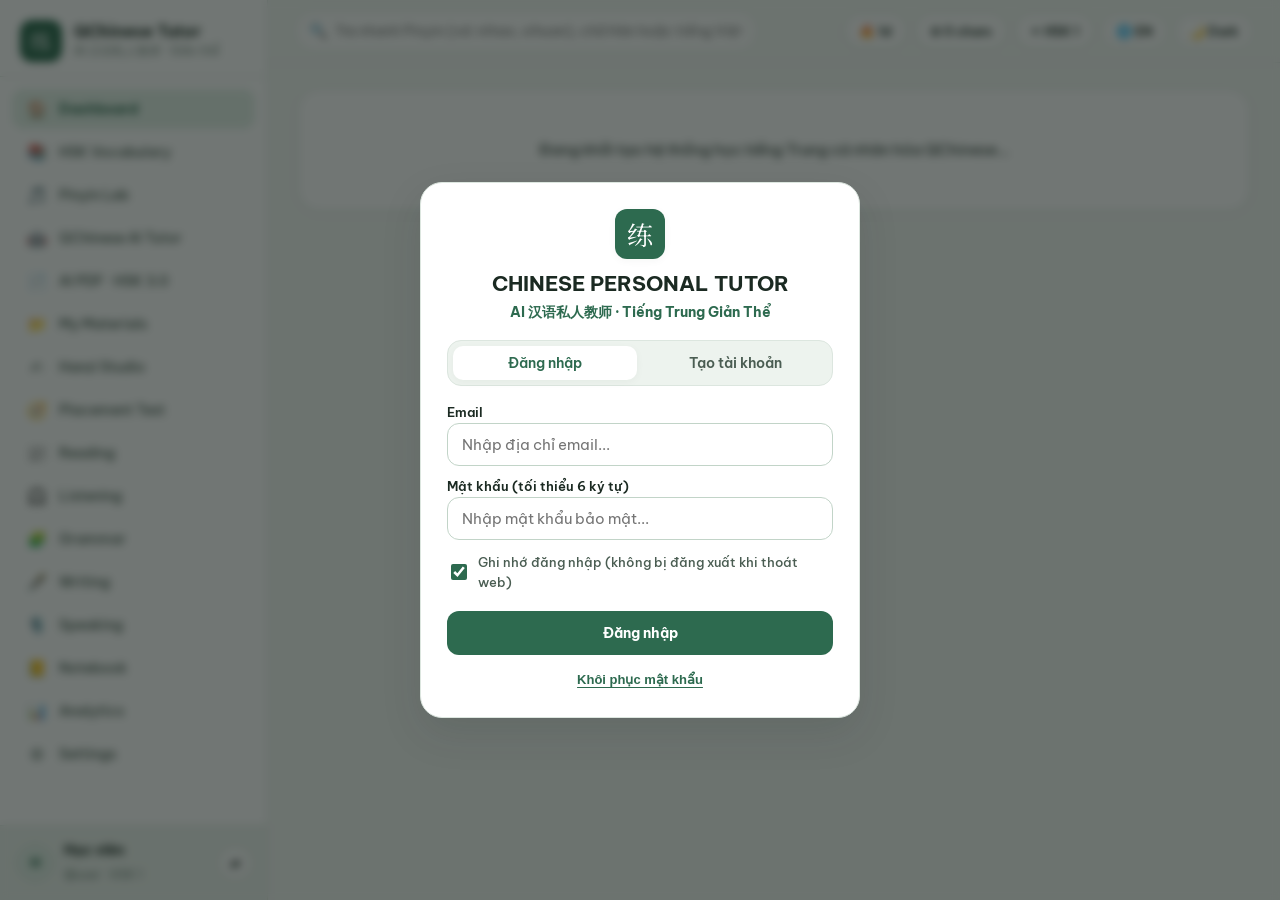
==== commit 1a8d9784: "feat(auth): add persistent login session (remember me) across browser restarts" ====
--- a/index.html
+++ b/index.html
@@ -4666,13 +4666,13 @@
   const DEFAULT_CLOUD_ORIGIN = "https://q-chinese.vercel.app";
 
   let config = {
-    loaded: false,
-    authConfigured: false,
-    aiConfigured: false,
-    aiProvider: "pedagogical-engine",
-    aiModel: "",
-    supabaseUrl: "",
-    supabaseAnonKey: ""
+    loaded: true,
+    authConfigured: true,
+    aiConfigured: true,
+    aiProvider: "gemini",
+    aiModel: "gemini-3.8-flash",
+    supabaseUrl: "https://tlgjhakqijpnjnvtpzoj.supabase.co",
+    supabaseAnonKey: "eyJhbGciOiJIUzI1NiIsInR5cCI6IkpXVCJ9.eyJpc3MiOiJzdXBhYmFzZSIsInJlZiI6InRsZ2poYWtxaWpwbmpudnRwem9qIiwicm9sZSI6ImFub24iLCJpYXQiOjE3OTUzNTM2MDcsImV4cCI6MjExMDkyOTYwN30.EG9mXfu8eyETbrtXe5p8XgrPcIQIPQzcnRB-Z7MnskI"
   };
 
   let session = null; // { access_token, refresh_token, expires_at, user }
@@ -4822,6 +4822,7 @@
   }
 
   async function refreshSessionToken(refreshTokenVal) {
+    if (!refreshTokenVal || !config.supabaseUrl) return { ok: false };
     try {
       const res = await fetch(`${config.supabaseUrl}/auth/v1/token?grant_type=refresh_token`, {
         method: "POST",
@@ -4829,8 +4830,15 @@
         body: JSON.stringify({ refresh_token: refreshTokenVal })
       });
       const data = await res.json().catch(() => ({}));
-      if (!res.ok || !data.access_token || !data.user) {
-        saveSession(null);
+      if (!res.ok) {
+        // Only clear session if token is genuinely revoked or invalid by server
+        if (res.status === 400 && (data.error === "invalid_grant" || /invalid|expired|revoked/i.test(data.error_description || ""))) {
+          console.warn("QCloud: Refresh token revoked or expired by server.");
+          saveSession(null);
+        }
+        return { ok: false };
+      }
+      if (!data.access_token || !data.user) {
         return { ok: false };
       }
       const sess = {
@@ -4842,6 +4850,7 @@
       saveSession(sess);
       return { ok: true, user: data.user };
     } catch (_) {
+      // Network failure / offline - DO NOT clear session!
       return { ok: false };
     }
   }
@@ -4894,24 +4903,32 @@
     }
 
     const saved = safeParse(localStorage.getItem(CLOUD_SESSION_KEY), null);
-    if (saved && saved.access_token) {
+    if (saved && (saved.access_token || saved.refresh_token || saved.user)) {
       session = saved;
       const nowSec = Math.floor(Date.now() / 1000);
-      if (saved.expires_at && saved.expires_at - 90 < nowSec && saved.refresh_token) {
-        const ref = await refreshSessionToken(saved.refresh_token);
-        if (ref.ok) return { restored: true, user: toQChineseUser(ref.user) };
-      } else {
-        const u = await fetchAuthUser(saved.access_token);
-        if (u) {
-          saved.user = u;
-          saveSession(saved);
-          return { restored: true, user: toQChineseUser(u) };
-        }
-        if (saved.refresh_token) {
+      const isExpired = Boolean(saved.expires_at && saved.expires_at - 90 < nowSec);
+
+      // 1. If access_token is still within validity period, restore immediately!
+      if (!isExpired && saved.access_token && saved.user) {
+        return { restored: true, user: toQChineseUser(saved.user) };
+      }
+
+      // 2. If expired or access_token missing, refresh silently in the background
+      if (saved.refresh_token) {
+        try {
           const ref = await refreshSessionToken(saved.refresh_token);
-          if (ref.ok) return { restored: true, user: toQChineseUser(ref.user) };
-        }
+          if (ref.ok && ref.user) {
+            return { restored: true, user: toQChineseUser(ref.user) };
+          }
+        } catch (_) {}
       }
+
+      // 3. If offline or network delayed, keep cached user profile so user is NEVER abruptly kicked out!
+      if (saved.user) {
+        return { restored: true, user: toQChineseUser(saved.user), offline: true };
+      }
+
+      // 4. Only if neither user nor valid tokens exist
       saveSession(null);
     }
     return { restored: false };
@@ -5790,10 +5807,14 @@
 
   async function hydrateCloudWorkspace(userObj, forceReactivateDevice = false) {
     currentUser = userObj;
+    localStorage.setItem("qchinese_persistent_user", JSON.stringify(userObj));
+    localStorage.setItem("qchinese_static_active_user", JSON.stringify(userObj));
     const devRes = await QCloud.registerCurrentDevice(forceReactivateDevice);
     if (devRes && devRes.revoked) {
       await QCloud.signOut(true);
       currentUser = null;
+      localStorage.removeItem("qchinese_persistent_user");
+      localStorage.removeItem("qchinese_static_active_user");
       return { authenticated: false, error: "Phiên thiết bị này đã bị đăng xuất từ xa. Vui lòng đăng nhập lại." };
     }
     const localRaw = JSON.parse(localStorage.getItem(localUserKey(userObj.username)) || "null");
@@ -5836,10 +5857,10 @@
         try {
           serverHealth = await apiFetch("/api/health");
         } catch (__) {
-          serverHealth = { ok: false, aiConfigured: false, aiProvider: "local-offline" };
+          serverHealth = { ok: false, aiConfigured: true, aiProvider: "gemini" };
         }
       } else {
-        serverHealth = { ok: false, aiConfigured: false, aiProvider: "local-offline" };
+        serverHealth = { ok: false, aiConfigured: true, aiProvider: "gemini" };
       }
     }
 
@@ -5851,6 +5872,10 @@
       if (res.restored && res.user) {
         return await hydrateCloudWorkspace(res.user, false);
       }
+      const pUser = JSON.parse(localStorage.getItem("qchinese_persistent_user") || "null");
+      if (pUser && pUser.username) {
+        return await hydrateCloudWorkspace(pUser, false);
+      }
       return { authenticated: false, error: res.error || "" };
     }
 
@@ -5860,29 +5885,28 @@
         if (me.authenticated && me.user) {
           currentUser = me.user;
           stateVersion = me.version || 1;
+          localStorage.setItem("qchinese_persistent_user", JSON.stringify(currentUser));
+          localStorage.setItem("qchinese_static_active_user", JSON.stringify(currentUser));
           appState = ensureStateIntegrity(me.state, me.user.displayName);
           applyTheme(appState.profile.theme);
           startStudyTimer();
           connectRealtimeSync();
           return { authenticated: true, user: currentUser };
         }
-        return { authenticated: false };
-      } catch (_) {
-        return { authenticated: false };
-      }
-    } else {
-      // Pure static deployment fallback (e.g., GitHub Pages) with multi-account local storage
-      const savedUser = JSON.parse(localStorage.getItem("qchinese_static_active_user") || "null");
-      if (savedUser && savedUser.username) {
-        currentUser = savedUser;
-        const raw = JSON.parse(localStorage.getItem(localUserKey(savedUser.username)) || "null");
-        appState = ensureStateIntegrity(raw, savedUser.displayName);
-        applyTheme(appState.profile.theme);
-        startStudyTimer();
-        return { authenticated: true, user: currentUser };
-      }
-      return { authenticated: false };
-    }
+      } catch (_) {}
+    }
+
+    // Pure static deployment fallback (e.g., GitHub Pages) with multi-account local storage
+    const savedUser = JSON.parse(localStorage.getItem("qchinese_static_active_user") || localStorage.getItem("qchinese_persistent_user") || "null");
+    if (savedUser && savedUser.username) {
+      currentUser = savedUser;
+      const raw = JSON.parse(localStorage.getItem(localUserKey(savedUser.username)) || "null");
+      appState = ensureStateIntegrity(raw, savedUser.displayName);
+      applyTheme(appState.profile.theme);
+      startStudyTimer();
+      return { authenticated: true, user: currentUser };
+    }
+    return { authenticated: false };
   }
 
   async function registerAccount(username, displayName, password) {
@@ -5927,7 +5951,13 @@
     }
   }
 
-  async function loginAccount(username, password) {
+  async function loginAccount(username, password, rememberMe = true) {
+    if (rememberMe) {
+      localStorage.setItem("qchinese_remember_login", "true");
+      localStorage.setItem("qchinese_last_user", String(username || "").trim());
+    } else {
+      localStorage.setItem("qchinese_remember_login", "false");
+    }
     if (isCloudAuthMode()) {
       const userObj = await QCloud.signIn(username, password);
       await hydrateCloudWorkspace(userObj, true);
@@ -5936,10 +5966,12 @@
     if (serverHealth.ok) {
       const res = await apiFetch("/api/auth/login", {
         method: "POST",
-        body: { username, password }
+        body: { username, password, rememberMe }
       });
       setAuthToken(res.token);
       currentUser = res.user;
+      localStorage.setItem("qchinese_persistent_user", JSON.stringify(currentUser));
+      localStorage.setItem("qchinese_static_active_user", JSON.stringify(currentUser));
       if (res.recoveryKey) currentUser.recoveryKey = res.recoveryKey;
       appState = ensureStateIntegrity(res.state, res.user.displayName);
       localStorage.setItem(localUserKey(username), JSON.stringify(appState));
@@ -5955,9 +5987,11 @@
         throw new Error("Sai tên tài khoản hoặc mật khẩu.");
       }
       currentUser = { username: acc.username, displayName: acc.displayName };
+      localStorage.setItem("qchinese_persistent_user", JSON.stringify(currentUser));
       localStorage.setItem("qchinese_static_active_user", JSON.stringify(currentUser));
       const raw = JSON.parse(localStorage.getItem(localUserKey(key)) || "null");
       appState = ensureStateIntegrity(raw, acc.displayName);
+      localStorage.setItem(localUserKey(key), JSON.stringify(appState));
       applyTheme(appState.profile.theme);
       startStudyTimer();
       return currentUser;
@@ -5973,7 +6007,9 @@
       try { await apiFetch("/api/auth/logout", { method: "POST", body: {} }); } catch (_) {}
     }
     setAuthToken("");
+    localStorage.removeItem("qchinese_persistent_user");
     localStorage.removeItem("qchinese_static_active_user");
+    localStorage.removeItem("qchinese_remember_login");
     currentUser = null;
     appState = null;
     stateVersion = 1;
@@ -12390,10 +12426,10 @@
       };
     });
     container.querySelectorAll("[data-open-course]").forEach((b) => {
-      b.onclick = () => window.QApp.navigate("reading", { hskLevel: Number(b.getAttribute("data-open-course")), resetFolder: true });
+      b.onclick = () => window.QApp.navigate("course-hub", { hskLevel: Number(b.getAttribute("data-open-course")), resetHub: true });
     });
     container.querySelectorAll("[data-open-cid]").forEach((b) => {
-      b.onclick = () => window.QApp.navigate("reading", { courseId: b.getAttribute("data-open-cid"), hskLevel: Number(b.getAttribute("data-open-clvl")), resetFolder: true });
+      b.onclick = () => window.QApp.navigate("course-hub", { courseId: b.getAttribute("data-open-cid"), hskLevel: Number(b.getAttribute("data-open-clvl")), resetHub: true });
     });
     container.querySelectorAll("[data-pub-cid]").forEach((b) => {
       b.onclick = async () => {
@@ -13515,9 +13551,288 @@
     };
   }
 
+  /* ---------- COURSE HUB (QEnglish-style: AI PDF HSK 1 -> Lesson 1..15 -> 6 Skill Cards -> Exercise 1, 2, 3 -> Practice) ---------- */
+  const SKILL_CARDS_6 = [
+    { id: "reading", icon: "📄", en: "Reading", vi: "Reading", descEn: "Split-screen passage & bilingual comprehension questions", descVi: "Đọc hiểu chia đôi màn hình & bộ câu hỏi song ngữ" },
+    { id: "listening", icon: "🎧", en: "Listening", vi: "Listening", descEn: "Audio tracks, speed control & listening drills", descVi: "Audio chuẩn, chỉnh tốc độ & câu hỏi nghe hiểu" },
+    { id: "writing", icon: "✍️", en: "Writing", vi: "Writing", descEn: "Guided writing, Pinyin IME & AI rubric feedback", descVi: "Luyện viết câu/đoạn, gợi ý Pinyin & AI chấm điểm" },
+    { id: "speaking", icon: "🎙️", en: "Speaking", vi: "Speaking", descEn: "Shadowing, pronunciation & voice recording practice", descVi: "Luyện đọc theo mẫu, phát âm & thu giọng nói" },
+    { id: "vocabulary", icon: "📖", en: "Vocabulary", vi: "Vocabulary", descEn: "Lesson core words, Pinyin, audio & Notebook save", descVi: "Từ vựng trọng tâm của bài, Pinyin, loa & lưu Sổ tay" },
+    { id: "grammar", icon: "🧩", en: "Grammar", vi: "Grammar", descEn: "Core grammar patterns & targeted exercises", descVi: "Công thức ngữ pháp trọng tâm & bài tập trắc nghiệm" }
+  ];
+
+  const hubState = { view: "lessons", hskLevel: 1, courseId: null, lessonIdx: 0, skill: "reading", exIdx: 0 };
+
+  async function renderCourseHub(container, params = {}) {
+    const vi = isViMode();
+    if (params && params.resetHub) {
+      hubState.view = "lessons";
+      hubState.hskLevel = Number(params.hskLevel || 1);
+      hubState.courseId = params.courseId || null;
+      hubState.lessonIdx = 0;
+      hubState.exIdx = 0;
+    } else {
+      if (params && params.hskLevel) hubState.hskLevel = Number(params.hskLevel);
+      if (params && params.courseId) hubState.courseId = params.courseId;
+    }
+
+    if (!activeCourse || hubState.hskLevel !== activeHsk || (hubState.courseId && hubState.courseId !== activeCourseId)) {
+      container.innerHTML = `<div class="card" style="text-align:center;padding:38px;">⏳ ${vi ? "Đang mở khóa học HSK..." : "Loading HSK course..."}</div>`;
+    }
+    const ok = await ensureCourseLoaded({ hskLevel: hubState.hskLevel, courseId: hubState.courseId });
+    if (!ok || !activeCourse) {
+      container.innerHTML = `
+        <div class="card" style="padding:28px;">
+          <h3 style="margin:0 0 8px;">🔒 ${vi ? `HSK ${hubState.hskLevel} chưa có giáo trình` : `HSK ${hubState.hskLevel} is locked`}</h3>
+          <button class="btn btn-primary btn-sm" id="hub-back-pdf">← ${vi ? "Quay lại AI PDF · HSK 3.0" : "Back to AI PDF · HSK 3.0"}</button>
+        </div>
+      `;
+      container.querySelector("#hub-back-pdf").onclick = () => window.QApp.navigate("ai-pdf");
+      return;
+    }
+
+    drawCourseHub(container);
+  }
+
+  function drawCourseHub(container) {
+    const vi = isViMode();
+    const st = QCore.getState();
+    const lp = (st && st.lessonProgress) || {};
+    const lessons = (activeCourse && activeCourse.lessons) || [];
+    if (hubState.lessonIdx >= lessons.length) hubState.lessonIdx = 0;
+
+    // STEP 2 (Image 2): Inside HSK 1 -> Grid of Lesson 1..15 Folders
+    if (hubState.view === "lessons") {
+      container.innerHTML = `
+        <div class="page-header" style="margin-bottom:16px;">
+          <div>
+            <button class="btn btn-outline btn-sm" id="hub-to-pdf" style="margin-bottom:8px;">← ${vi ? "Quay lại AI PDF · HSK 3.0" : "Back to AI PDF · HSK 3.0"}</button>
+            <div style="display:flex;gap:8px;align-items:center;flex-wrap:wrap;margin-bottom:4px;">
+              <span class="badge badge-jade">${QCore.escapeHtml(activeCourse.code || `HSK ${hubState.hskLevel} (3.0)`)}</span>
+              <span class="badge badge-blue">📚 ${lessons.length} Lessons · 6 ${vi ? "kỹ năng" : "skills"}</span>
+            </div>
+            <h2 style="margin:0;">📁 ${QCore.escapeHtml(activeCourse.title || `HSK ${hubState.hskLevel}`)}</h2>
+            <p style="margin:4px 0 0;font-size:13px;">${vi ? "Chọn 1 Lesson bên dưới để xem đầy đủ 6 kỹ năng (Reading, Listening, Writing, Speaking, Vocabulary, Grammar)." : "Pick a Lesson folder below to access all 6 skills (Reading, Listening, Writing, Speaking, Vocabulary, Grammar)."}</p>
+          </div>
+        </div>
+
+        <div style="display:grid;grid-template-columns:repeat(auto-fill,minmax(275px,1fr));gap:12px;">
+          ${lessons.map((l, idx) => {
+            const comp = getLessonCompletion(l, lp);
+            return `
+              <div class="card" data-hub-lesson="${idx}" style="padding:16px;cursor:pointer;display:flex;flex-direction:column;justify-content:space-between;gap:10px;border-color:${comp.pct === 100 && comp.total ? "var(--primary)" : "var(--border-color)"};">
+                <div>
+                  <div style="display:flex;justify-content:space-between;align-items:center;gap:8px;margin-bottom:6px;">
+                    <span class="badge ${comp.pct === 100 && comp.total ? "badge-jade" : "badge-blue"}">📁 Lesson ${l.lessonNum}</span>
+                    <span style="font-size:12px;font-weight:700;color:${comp.done > 0 ? "var(--primary)" : "var(--text-muted)"};">${comp.done}/${comp.total} ${vi ? "bài xong" : "done"}</span>
+                  </div>
+                  <div style="font-weight:700;font-size:15px;line-height:1.45;">${QCore.escapeHtml(l.title.replace(/^Lesson\s*\d+:\s*/i, ""))}</div>
+                </div>
+                <div style="display:flex;justify-content:space-between;align-items:center;padding-top:8px;border-top:1px solid var(--border-color);font-size:12.5px;color:var(--text-secondary);">
+                  <span>🧩 6 ${vi ? "kỹ năng" : "skills"} · ${comp.total} ${vi ? "bài tập" : "exercises"}</span>
+                  <strong style="color:var(--primary);">${vi ? "Mở thư mục →" : "Open →"}</strong>
+                </div>
+              </div>
+            `;
+          }).join("")}
+        </div>
+      `;
+
+      container.querySelector("#hub-to-pdf").onclick = () => window.QApp.navigate("ai-pdf");
+      container.querySelectorAll("[data-hub-lesson]").forEach((card) => {
+        card.onclick = () => {
+          hubState.lessonIdx = Number(card.getAttribute("data-hub-lesson"));
+          hubState.view = "skills";
+          drawCourseHub(container);
+        };
+      });
+      return;
+    }
+
+    const lesson = lessons[hubState.lessonIdx] || lessons[0];
+
+    // STEP 3 (Image 3 — QEnglish style): Inside Lesson X -> 6-Skill Cards Grid (3x2)
+    if (hubState.view === "skills") {
+      const comp = getLessonCompletion(lesson, lp);
+      container.innerHTML = `
+        <div class="card" style="padding:16px;margin-bottom:16px;">
+          <div style="display:flex;justify-content:space-between;align-items:center;gap:10px;flex-wrap:wrap;">
+            <div>
+              <div style="display:flex;gap:8px;align-items:center;flex-wrap:wrap;margin-bottom:8px;">
+                <button class="btn btn-outline btn-sm" id="hub-back-lessons">← ${vi ? `Quay lại ${activeCourse.code || "HSK 1"}` : `Back to ${activeCourse.code || "HSK 1"} Lessons`}</button>
+                <span class="badge badge-jade">${vi ? `Hoàn thành ${comp.done}/${comp.total} (${comp.pct}%)` : `Completed ${comp.done}/${comp.total} (${comp.pct}%)`}</span>
+                <span class="badge badge-blue">📖 ${vi ? `Trang PDF ~${lesson.sourcePage || 1}` : `PDF Page ~${lesson.sourcePage || 1}`}</span>
+              </div>
+              <h2 style="margin:0;font-size:20px;">📁 ${QCore.escapeHtml(lesson.title)}</h2>
+              <p style="margin:4px 0 0;font-size:13px;color:var(--text-secondary);">${vi ? "Chọn kỹ năng bạn muốn luyện trong bài học này:" : "Choose a skill to study inside this lesson:"}</p>
+            </div>
+          </div>
+        </div>
+
+        <div style="display:grid;grid-template-columns:repeat(auto-fill,minmax(285px,1fr));gap:14px;">
+          ${SKILL_CARDS_6.map((sk) => {
+            const list = (lesson.skills && Array.isArray(lesson.skills[sk.id])) ? lesson.skills[sk.id] : [];
+            const isVocab = sk.id === "vocabulary";
+            const doneCnt = isVocab ? 0 : list.filter((e) => lp[e.id] && lp[e.id].status === "completed").length;
+            const pct = (!isVocab && list.length) ? Math.round((doneCnt / list.length) * 100) : 0;
+            return `
+              <div class="card" data-hub-skill="${sk.id}" style="padding:20px;cursor:pointer;display:flex;flex-direction:column;justify-content:space-between;gap:16px;border-color:${pct === 100 && list.length ? "var(--primary)" : "var(--border-color)"};transition:transform .15s ease;">
+                <div>
+                  <div style="display:flex;justify-content:space-between;align-items:center;margin-bottom:12px;">
+                    <span style="font-size:30px;">${sk.icon}</span>
+                    <span class="badge badge-blue">${list.length} ${isVocab ? (vi ? "từ" : "words") : (vi ? "bài" : "exercises")}</span>
+                  </div>
+                  <div style="font-weight:800;font-size:19px;margin-bottom:6px;">${vi ? sk.vi : sk.en}</div>
+                  <div style="font-size:13px;color:var(--text-secondary);line-height:1.5;">${vi ? sk.descVi : sk.descEn}</div>
+                </div>
+                <div style="display:flex;justify-content:space-between;align-items:center;padding-top:10px;border-top:1px solid var(--border-color);font-size:13px;">
+                  <span style="font-weight:700;color:var(--primary);">${isVocab ? `${list.length} ${vi ? "từ trọng tâm" : "core words"}` : (vi ? `Hoàn thành ${doneCnt}/${list.length} (${pct}%)` : `Completed ${doneCnt}/${list.length} (${pct}%)`)}</span>
+                  <strong style="color:var(--primary);">${vi ? "Vào học →" : "Start →"}</strong>
+                </div>
+              </div>
+            `;
+          }).join("")}
+        </div>
+      `;
+
+      container.querySelector("#hub-back-lessons").onclick = () => {
+        hubState.view = "lessons";
+        drawCourseHub(container);
+      };
+      container.querySelectorAll("[data-hub-skill]").forEach((card) => {
+        card.onclick = () => {
+          hubState.skill = card.getAttribute("data-hub-skill");
+          hubState.exIdx = 0;
+          hubState.view = hubState.skill === "vocabulary" ? "practice" : "exercises";
+          drawCourseHub(container);
+        };
+      });
+      return;
+    }
+
+    const skKey = hubState.skill;
+    const skInfo = SKILL_CARDS_6.find((x) => x.id === skKey) || SKILL_CARDS_6[0];
+    const exList = (lesson.skills && Array.isArray(lesson.skills[skKey])) ? lesson.skills[skKey] : [];
+
+    // STEP 4 (Image 4): Inside Lesson X -> Skill Y -> Separate Exercise Cards (Bài 1, Bài 2, Bài 3...)
+    if (hubState.view === "exercises") {
+      container.innerHTML = `
+        <div class="card" style="padding:16px;margin-bottom:14px;">
+          <div style="display:flex;justify-content:space-between;align-items:center;gap:10px;flex-wrap:wrap;">
+            <div>
+              <button class="btn btn-outline btn-sm" id="hub-back-skills" style="margin-bottom:8px;">← ${vi ? `Quay lại Lesson ${lesson.lessonNum} (6 kỹ năng)` : `Back to Lesson ${lesson.lessonNum} (6 Skills)`}</button>
+              <h2 style="margin:0;font-size:19px;">📁 ${QCore.escapeHtml(lesson.title)} — ${skInfo.icon} ${vi ? skInfo.vi : skInfo.en}</h2>
+              <p style="margin:4px 0 0;font-size:13px;color:var(--text-secondary);">
+                ${vi ? `Chọn 1 bài tập nhỏ bên dưới để làm tập trung (tổng ${exList.length} bài):` : `Pick one focused exercise below (${exList.length} exercises):`}
+              </p>
+            </div>
+            <button class="btn btn-primary btn-sm" id="hub-ai-gen">✨ ${vi ? `AI – Tạo thêm Bài ${exList.length + 1}` : `AI – Generate Exercise ${exList.length + 1}`}</button>
+          </div>
+        </div>
+
+        <div style="display:grid;grid-template-columns:repeat(auto-fill,minmax(300px,1fr));gap:12px;">
+          ${exList.map((ex, idx) => {
+            const rec = lp[ex.id];
+            const exTitle = (vi && ex.title_vi) ? ex.title_vi : (ex.title || `${vi ? "Bài" : "Exercise"} ${idx + 1}`);
+            const qCnt = Array.isArray(ex.questions) ? ex.questions.length : 0;
+            return `
+              <div class="card" data-hub-ex="${idx}" style="padding:18px;cursor:pointer;display:flex;flex-direction:column;justify-content:space-between;gap:12px;border-color:${rec && rec.status === "completed" ? "var(--primary)" : "var(--border-color)"};">
+                <div>
+                  <div style="display:flex;justify-content:space-between;align-items:center;gap:8px;margin-bottom:8px;">
+                    <span class="badge badge-jade">${vi ? `Bài ${idx + 1}` : `Exercise ${idx + 1}`}</span>
+                    ${rec
+                      ? `<span class="badge ${rec.status === "completed" ? "badge-jade" : "badge-amber"}">${rec.status === "completed" ? "✅" : "🟡"} ${rec.bestScore}/100</span>`
+                      : `<span style="font-size:12px;color:var(--text-muted);">${vi ? "Chưa làm" : "Not started"}</span>`}
+                  </div>
+                  <div style="font-weight:700;font-size:15.5px;line-height:1.45;margin-bottom:6px;">${QCore.escapeHtml(exTitle)}</div>
+                  <div style="font-size:12.5px;color:var(--text-muted);">
+                    ${qCnt ? `📝 ${qCnt} ${vi ? "câu hỏi" : "questions"}` : (skKey === "writing" ? (vi ? "🖋️ Luyện viết & AI chấm điểm" : "🖋️ Writing & AI Rubric") : (vi ? "🎙️ Luyện nói & Thu âm" : "🎙️ Speaking & Audio Check"))}
+                  </div>
+                </div>
+                <div style="display:flex;justify-content:flex-end;">
+                  <button class="btn btn-primary btn-sm">${rec ? (vi ? "Làm lại →" : "Practice Again →") : (vi ? "Bắt đầu làm →" : "Start Exercise →")}</button>
+                </div>
+              </div>
+            `;
+          }).join("")}
+        </div>
+      `;
+
+      container.querySelector("#hub-back-skills").onclick = () => {
+        hubState.view = "skills";
+        drawCourseHub(container);
+      };
+      container.querySelectorAll("[data-hub-ex]").forEach((card) => {
+        card.onclick = () => {
+          hubState.exIdx = Number(card.getAttribute("data-hub-ex"));
+          hubState.view = "practice";
+          drawCourseHub(container);
+        };
+      });
+      bindAiGenButton(container, "#hub-ai-gen", lesson, skKey, () => {
+        hubState.exIdx = lesson.skills[skKey].length - 1;
+        hubState.view = "practice";
+        drawCourseHub(container);
+      });
+      return;
+    }
+
+    // STEP 5: Single Focused Exercise (or Vocabulary) Workspace
+    const isVocab = skKey === "vocabulary";
+    if (!isVocab && hubState.exIdx >= exList.length) hubState.exIdx = 0;
+    const currentEx = isVocab ? null : exList[hubState.exIdx];
+    const hasPrev = !isVocab && hubState.exIdx > 0;
+    const hasNext = !isVocab && hubState.exIdx + 1 < exList.length;
+
+    container.innerHTML = `
+      <div class="card" style="padding:12px 16px;margin-bottom:14px;display:flex;justify-content:space-between;align-items:center;gap:10px;flex-wrap:wrap;">
+        <div style="display:flex;gap:8px;align-items:center;flex-wrap:wrap;">
+          <button class="btn btn-outline btn-sm" id="hub-back-up">
+            ← ${isVocab
+              ? (vi ? `Quay lại Lesson ${lesson.lessonNum} (6 kỹ năng)` : `Back to Lesson ${lesson.lessonNum} (6 Skills)`)
+              : (vi ? `Bài tập ${skInfo.vi} (Lesson ${lesson.lessonNum})` : `Lesson ${lesson.lessonNum} ${skInfo.en} Exercises`)}
+          </button>
+          <span style="font-size:13.5px;font-weight:700;color:var(--text-secondary);">
+            ${skInfo.icon} Lesson ${lesson.lessonNum} · ${skInfo.en}${!isVocab ? ` · ${vi ? `Bài ${hubState.exIdx + 1}/${exList.length}` : `Exercise ${hubState.exIdx + 1}/${exList.length}`}` : ""}
+          </span>
+        </div>
+        <div style="display:flex;gap:6px;flex-wrap:wrap;">
+          ${hasPrev ? `<button class="btn btn-outline btn-sm" id="hub-prev-ex">← ${vi ? "Bài trước" : "Prev"}</button>` : ""}
+          ${hasNext ? `<button class="btn btn-soft btn-sm" id="hub-next-ex">${vi ? "Bài tiếp theo →" : "Next Exercise →"}</button>` : ""}
+          ${!isVocab ? `<button class="btn btn-primary btn-sm" id="ls-ai-gen-btn">✨ ${vi ? "AI – Tạo bài mới" : "AI – New Exercise"}</button>` : ""}
+        </div>
+      </div>
+      <div id="hub-practice-stage"></div>
+    `;
+
+    container.querySelector("#hub-back-up").onclick = () => {
+      hubState.view = isVocab ? "skills" : "exercises";
+      drawCourseHub(container);
+    };
+    const prevBtn = container.querySelector("#hub-prev-ex");
+    if (prevBtn) prevBtn.onclick = () => { hubState.exIdx--; drawCourseHub(container); };
+    const nextBtn = container.querySelector("#hub-next-ex");
+    if (nextBtn) nextBtn.onclick = () => { hubState.exIdx++; drawCourseHub(container); };
+    if (!isVocab) {
+      bindAiGenButton(container, "#ls-ai-gen-btn", lesson, skKey, () => {
+        hubState.exIdx = lesson.skills[skKey].length - 1;
+        drawCourseHub(container);
+      });
+    }
+
+    const stage = container.querySelector("#hub-practice-stage");
+    if (skKey === "reading") renderReadingSplit(stage, lesson, currentEx, container);
+    else if (skKey === "listening") renderListeningEx(stage, lesson, currentEx, container);
+    else if (skKey === "grammar") renderGrammarEx(stage, lesson, currentEx, container);
+    else if (skKey === "writing") renderWritingEx(stage, lesson, currentEx, container);
+    else if (skKey === "speaking") renderSpeakingEx(stage, lesson, currentEx, container);
+    else renderVocabEx(stage, lesson);
+  }
+
   return {
     renderLessons,
-    renderSkillFolder
+    renderSkillFolder,
+    renderCourseHub
   };
 })();
 
@@ -16096,7 +16411,7 @@
     const isVi = QCore.getUiLang() === "vi";
     navEl.innerHTML = NAV_ITEMS.map(
       (item) => `
-      <button class="nav-btn ${currentRoute === item.id ? "active" : ""}" data-route="${item.id}">
+      <button class="nav-btn ${(currentRoute === item.id || (currentRoute === "course-hub" && item.id === "ai-pdf")) ? "active" : ""}" data-route="${item.id}">
         <span class="nav-icon">${item.icon}</span>
         <span>${isVi ? item.labelVi : item.labelEn}</span>
       </button>
@@ -16195,8 +16510,9 @@
       case "ai-pdf":
         QAiPdfStudio.renderPdfStudio(main);
         break;
+      case "course-hub":
       case "lessons":
-        QLessonStudio.renderSkillFolder(main, params.skill || "reading", params, (el) => QGrammarReadingWriting.renderReading(el, params));
+        QLessonStudio.renderCourseHub(main, params);
         break;
       case "materials":
         QMaterialsHub.renderMaterials(main, params);
@@ -16343,6 +16659,8 @@
       const idLabel = cloudMode ? "Email" : "Tên tài khoản";
       const idPlaceholder = cloudMode ? "Nhập địa chỉ email..." : "Nhập tên tài khoản...";
       const idType = cloudMode ? "email" : "text";
+      const lastUser = (localStorage.getItem("qchinese_last_user") || "").trim();
+      const userVal = authTab === "login" && lastUser ? lastUser : "";
       gate.innerHTML = `
         <div class="modal-card" style="max-width:440px;">
           <div style="text-align:center;margin-bottom:16px;">
@@ -16386,7 +16704,7 @@
             `
                 : `
               <label style="font-size:13px;font-weight:600;">${idLabel}
-                <input type="${idType}" class="input-field" id="auth-user" placeholder="${idPlaceholder}">
+                <input type="${idType}" class="input-field" id="auth-user" placeholder="${idPlaceholder}" value="${userVal.replace(/"/g, '&quot;')}">
               </label>
 
               ${
@@ -16418,6 +16736,19 @@
               `
               }
             `
+            }
+
+            ${
+              authTab === "login"
+                ? `
+              <div style="display:flex;align-items:center;gap:8px;margin-top:2px;margin-bottom:2px;user-select:none;">
+                <input type="checkbox" id="auth-remember" ${localStorage.getItem("qchinese_remember_login") !== "false" ? "checked" : ""} style="accent-color:var(--primary);width:16px;height:16px;cursor:pointer;">
+                <label for="auth-remember" style="font-size:13px;font-weight:500;cursor:pointer;color:var(--text-secondary);margin:0;">
+                  Ghi nhớ đăng nhập (không bị đăng xuất khi thoát web)
+                </label>
+              </div>
+            `
+                : ""
             }
 
             <button class="btn btn-primary" style="margin-top:6px;width:100%;padding:12px;font-weight:700;" id="auth-submit">
@@ -16502,7 +16833,9 @@
             return;
           }
           if (authTab === "login") {
-            await QCore.loginAccount(u, pw);
+            const remEl = gate.querySelector("#auth-remember");
+            const remember = remEl ? remEl.checked : true;
+            await QCore.loginAccount(u, pw, remember);
           } else {
             const usr = await QCore.registerAccount(u, disp || u, pw);
             if (usr && usr.needsVerification) {
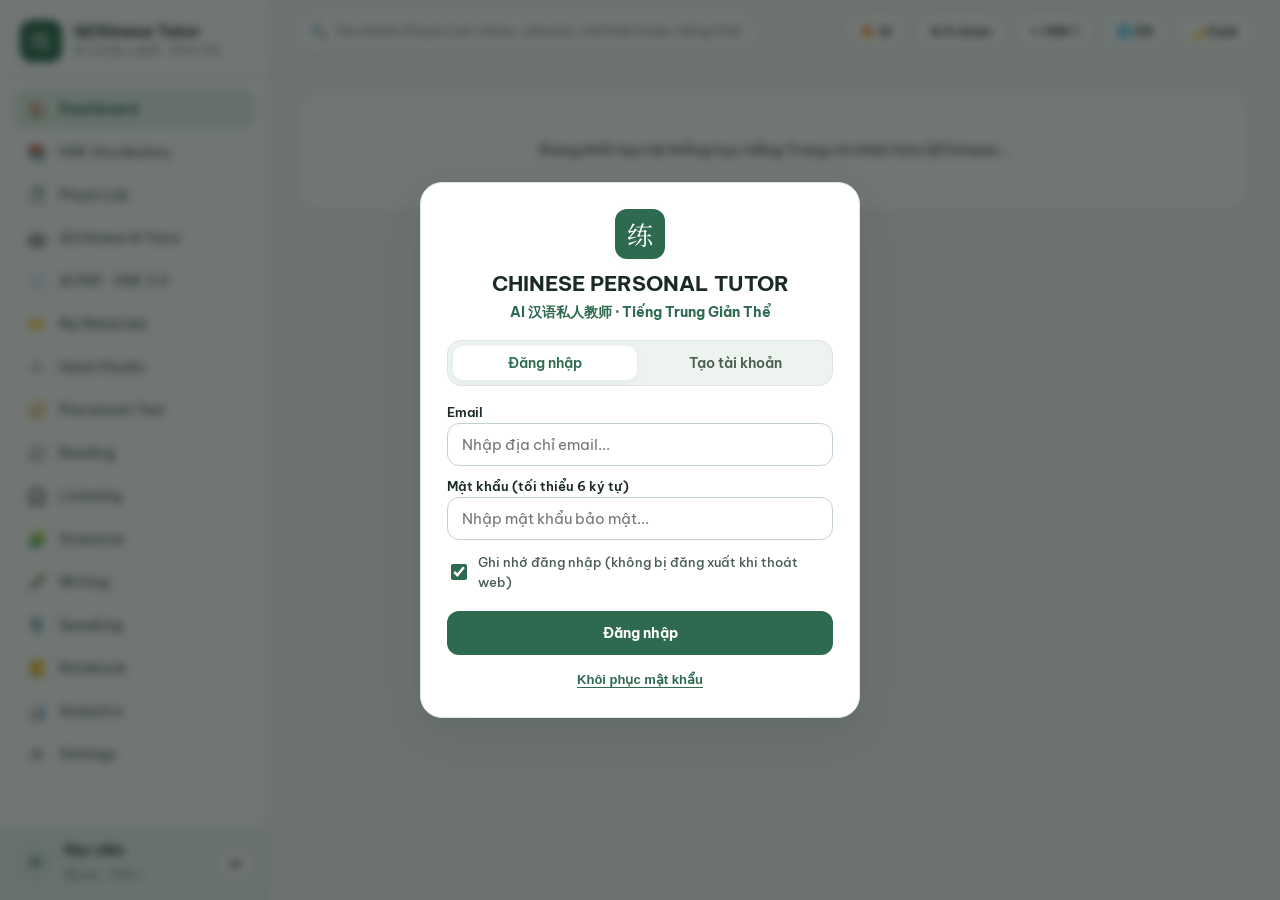
==== commit 5f6d0f24: "fix(pages): serve standalone app at /public/index.html and /QChinese.html on GitHub Pages & Vercel" ====
--- a/index.html
+++ b/index.html
@@ -3621,24 +3621,47 @@
 </script>
   <script data-bundle="js/data/grammar-data.js">
 /* -*- coding: utf-8 -*-
- * QChinese – Grammar Curriculum Dataset (HSK 1 – HSK 6, Simplified Chinese 简体中文)
- * Section 6.2: Formula, Vietnamese & English explanations, Trilingual examples, Common mistakes, and 4 interactive exercise types.
+ * QChinese – External Grammar Learning Library (HSK 1 – HSK 6, Simplified Chinese 简体中文)
+ * Independent from AI PDF HSK 3.0 (contentSource: "EXTERNAL_LIBRARY")
+ * Includes 5 exercise types per lesson:
+ *   1. Bài tập cấu trúc câu (structureMatch)
+ *   2. Điền từ (fillBlank)
+ *   3. Chọn đáp án (multipleChoice)
+ *   4. Sắp xếp câu (reorder)
+ *   5. Sửa lỗi ngữ pháp (errorCorrection)
+ *   + Tự viết câu với AI chấm bài (freeWritePrompt)
  */
 
 window.QCHINESE_GRAMMAR = [
   {
     id: "g_shi",
+    contentSource: "EXTERNAL_LIBRARY",
+    courseType: "external_skill_library",
+    skill: "grammar",
     hsk_level: 1,
+    topic: "Cấu trúc câu cơ bản",
     title: "Câu chữ 是 (shì) – Khẳng định & Phủ định danh tính",
     formula: "Chủ ngữ + 是 / 不是 + Danh từ (Tân ngữ)",
     explainVi: "Động từ hệ từ 是 (shì - là) dùng để nối chủ ngữ với danh từ chỉ tên gọi, nghề nghiệp, quốc tịch hoặc mối quan hệ. Thể phủ định là 不是 (bú shì – không phải là; chú ý 不 biến điệu thành thanh 2 trước 是).",
     explainEn: "The copula verb 是 (shì - to be) connects a subject with a noun or noun phrase indicating identity, profession, or nationality. Negated with 不是 (bú shì).",
     commonMistakes: "LỖI KINH ĐIỂN CỦA NGƯỜI VIỆT: Không dùng 是 trước tính từ! Ví dụ 'Tôi khỏe' phải nói 我很好 (Wǒ hěn hǎo), TUYỆT ĐỐI không nói *我是好.",
+    sourceAttribution: { name: "QChinese Open Grammar Library", license: "CC BY-SA 4.0" },
     examples: [
       { chinese: "我是学生。", pinyin: "Wǒ shì xuésheng.", english: "I am a student.", vietnamese: "Tôi là học sinh / sinh viên." },
       { chinese: "他不是老师，他是医生。", pinyin: "Tā bú shì lǎoshī, tā shì yīshēng.", english: "He is not a teacher; he is a doctor.", vietnamese: "Anh ấy không phải là giáo viên, anh ấy là bác sĩ." }
     ],
     exercises: {
+      structureMatch: {
+        question: "Cấu trúc nào đúng với câu định danh chữ 是?",
+        options: [
+          "Chủ ngữ + 是 / 不是 + Danh từ / Cụm danh từ",
+          "Chủ ngữ + 是 + Tính từ đơn âm tiết",
+          "是 + Chủ ngữ + Động từ",
+          "Chủ ngữ + Danh từ + 是"
+        ],
+        answer: "Chủ ngữ + 是 / 不是 + Danh từ / Cụm danh từ",
+        explain: "Động từ hệ từ 是 đứng giữa Chủ ngữ và Danh từ tân ngữ."
+      },
       fillBlank: {
         sentence: "我 ___ 越南人。",
         options: ["是", "很", "在", "有"],
@@ -3663,22 +3686,49 @@
         answer: "王先生是我们的中文老师。",
         explain: "'我们的中文老师' là cụm danh từ nên đi với 是 hoàn toàn chính xác. Các câu '我是很好', '她是漂亮' sai vì dùng 是 trước tính từ."
       },
-      freeWritePrompt: "Hãy tự viết 1 câu giới thiệu bạn là người nước nào hoặc nghề nghiệp của bạn bằng cấu trúc 是 / 不是 (ví dụ dùng chữ 是)."
+      errorCorrection: {
+        wrongSentence: "我的汉语老师是很热情。",
+        options: [
+          "我的汉语老师很热情。",
+          "我的汉语老师是热情。",
+          "是很热情我的汉语老师。",
+          "我的汉语老师不很是热情。"
+        ],
+        answer: "我的汉语老师很热情。",
+        explain: "热情 (nhiệt tình) là tính từ nên dùng phó từ 很 làm vị ngữ trực tiếp, phải bỏ chữ 是 thừa."
+      },
+      freeWritePrompt: "Hãy tự viết 1 câu giới thiệu bạn là người nước nào hoặc nghề nghiệp của bạn bằng cấu trúc 是 / 不是."
     }
   },
   {
     id: "g_hen_adj",
+    contentSource: "EXTERNAL_LIBRARY",
+    courseType: "external_skill_library",
+    skill: "grammar",
     hsk_level: 1,
+    topic: "Câu vị ngữ tính từ",
     title: "Câu vị ngữ tính từ với 很 (hěn)",
     formula: "Chủ ngữ + 很 / 不 + Tính từ",
-    explainVi: "Trong tiếng Trung, tính từ có thể trực tiếp làm vị ngữ mà KHÔNG cần động từ 是. Ở câu trần thuật khẳng định đơn giản, người bản xứ thường thêm phó từ 很 (hěn) trước tính từ để câu cân bằng nhịp điệu (lúc này 很 đôi khi chỉ đóng vai trò nối mềm câu chứ không nhấn mạnh quá mức 'rất'). Phủ định dùng 不 + Tính từ (bỏ 很).",
+    explainVi: "Trong tiếng Trung, tính từ có thể trực tiếp làm vị ngữ mà KHÔNG cần động từ 是. Ở câu trần thuật khẳng định đơn giản, người bản xứ thường thêm phó từ 很 (hěn) trước tính từ để câu cân bằng nhịp điệu. Phủ định dùng 不 + Tính từ (bỏ 很).",
     explainEn: "Adjectives function directly as predicates in Chinese without 是. In simple affirmative statements, 很 (hěn) is typically placed before the adjective for natural rhythm.",
-    commonMistakes: "1) Thêm nhầm 是 trước tính từ (*中文是难 → sửa thành 中文很难). 2) Khi phủ định quên bỏ 很 (nói 'không bận' là 不忙, còn 很不忙 nghĩa là 'rất rảnh/không bận chút nào').",
+    commonMistakes: "1) Thêm nhầm 是 trước tính từ (*中文是难 → sửa thành 中文很难). 2) Khi phủ định quên bỏ 很 (nói 'không bận' là 不忙).",
+    sourceAttribution: { name: "QChinese Open Grammar Library", license: "CC BY-SA 4.0" },
     examples: [
       { chinese: "今天天气很好。", pinyin: "Jīntiān tiānqì hěn hǎo.", english: "The weather is nice today.", vietnamese: "Hôm nay thời tiết rất đẹp." },
       { chinese: "汉字不难，很有意思。", pinyin: "Hànzì bù nán, hěn yǒuyìsi.", english: "Chinese characters are not hard; they are very interesting.", vietnamese: "Chữ Hán không khó, rất thú vị." }
     ],
     exercises: {
+      structureMatch: {
+        question: "Khi muốn nói 'Món ăn Trung Quốc rất ngon', ta áp dụng công thức nào?",
+        options: [
+          "Chủ ngữ (中国菜) + 很 + Tính từ (好吃)",
+          "Chủ ngữ (中国菜) + 是 + Tính từ (好吃)",
+          "Chủ ngữ (中国菜) + 有 + Tính từ (好吃)",
+          "Tính từ (好吃) + 很 + Chủ ngữ (中国菜)"
+        ],
+        answer: "Chủ ngữ (中国菜) + 很 + Tính từ (好吃)",
+        explain: "Câu vị ngữ tính từ khẳng định dùng: Chủ ngữ + 很 + Tính từ."
+      },
       fillBlank: {
         sentence: "妈妈做的菜 ___ 好吃。",
         options: ["很", "是", "有", "在"],
@@ -3699,22 +3749,49 @@
         answer: "咖啡不贵。",
         explain: "Tính từ 贵 (đắt) phủ định trực tiếp bằng 不 → 咖啡不贵。"
       },
+      errorCorrection: {
+        wrongSentence: "这件衣服是很漂亮。",
+        options: [
+          "这件衣服很漂亮。",
+          "这件衣服漂亮是。",
+          "是这件衣服很漂亮。",
+          "这件衣服有很漂亮。"
+        ],
+        answer: "这件衣服很漂亮。",
+        explain: "漂亮 là tính từ, không dùng 是 trước 很漂亮."
+      },
       freeWritePrompt: "Hãy viết 1 câu miêu tả đồ ăn, thời tiết hoặc việc học tiếng Trung sử dụng 很 + Tính từ."
     }
   },
   {
     id: "g_time_place_order",
+    contentSource: "EXTERNAL_LIBRARY",
+    courseType: "external_skill_library",
+    skill: "grammar",
     hsk_level: 1,
+    topic: "Trật tự từ & Trạng ngữ",
     title: "Trật tự vàng: Chủ ngữ + Thời gian + Ở Địa điểm + Hành động",
     formula: "Chủ ngữ + [Thời gian] + [在 + Địa điểm] + Động từ + Tân ngữ",
-    explainVi: "Đây là khác biệt LỚN NHẤT giữa tiếng Việt và tiếng Trung! Tiếng Việt nói: 'Tôi học tiếng Trung ở trường vào hôm nay' (Thời gian & Địa điểm ở cuối). Tiếng Trung BẮT BUỘC đưa Thời gian và Cụm địa điểm (在 + nơi chốn) lên TRƯỚC động từ chính!",
+    explainVi: "Khác biệt lớn nhất giữa tiếng Việt và tiếng Trung: Tiếng Trung BẮT BUỘC đưa Thời gian và Cụm địa điểm (在 + nơi chốn) lên TRƯỚC động từ chính!",
     explainEn: "In Chinese, time expressions and location phrases (在 + place) MUST precede the main action verb: Subject + Time + 在 Place + Verb + Object.",
     commonMistakes: "Đặt '今天' hoặc '在学校 / 在家' ra cuối câu theo thói quen tiếng Việt (*我学习中文在学校今天 → Sửa đúng: 我今天在学校学习中文).",
+    sourceAttribution: { name: "QChinese Open Grammar Library", license: "CC BY-SA 4.0" },
     examples: [
       { chinese: "我每天在家学习中文。", pinyin: "Wǒ měitiān zài jiā xuéxí Zhōngwén.", english: "I study Chinese at home every day.", vietnamese: "Mỗi ngày tôi học tiếng Trung ở nhà." },
       { chinese: "明天上午我们在咖啡馆见面。", pinyin: "Míngtiān shàngwǔ wǒmen zài kāfēiguǎn jiànmiàn.", english: "Tomorrow morning we will meet at the cafe.", vietnamese: "Sáng mai chúng mình gặp nhau ở quán cà phê nhé." }
     ],
     exercises: {
+      structureMatch: {
+        question: "Trật tự thành phần câu chuẩn trong tiếng Trung là gì?",
+        options: [
+          "Chủ ngữ + Thời gian + 在 Địa điểm + Động từ + Tân ngữ",
+          "Chủ ngữ + Động từ + Tân ngữ + 在 Địa điểm + Thời gian",
+          "Chủ ngữ + 在 Địa điểm + Động từ + Thời gian",
+          "Động từ + Chủ ngữ + Thời gian + Địa điểm"
+        ],
+        answer: "Chủ ngữ + Thời gian + 在 Địa điểm + Động từ + Tân ngữ",
+        explain: "Trạng ngữ chỉ thời gian và địa điểm luôn đứng trước động từ chính."
+      },
       fillBlank: {
         sentence: "我姐姐 ___ 医院工作。",
         options: ["在", "是", "有", "很"],
@@ -3740,22 +3817,111 @@
         answer: "我今天在饭馆吃饭。",
         explain: "Thời gian 今天 → Địa điểm 在饭馆 → Hành động 吃饭."
       },
+      errorCorrection: {
+        wrongSentence: "我学习汉语在学校每天早上。",
+        options: [
+          "我每天早上在学校学习汉语。",
+          "我学习汉语每天早上在学校。",
+          "在学校学习汉语我每天早上。",
+          "我每天早上学习汉语在学校。"
+        ],
+        answer: "我每天早上在学校学习汉语。",
+        explain: "Đưa trạng ngữ thời gian '每天早上' và trạng ngữ địa điểm '在学校' lên trước động từ '学习汉语'."
+      },
       freeWritePrompt: "Hãy viết 1 câu nói rõ bạn làm việc gì, vào lúc nào và ở đâu theo đúng công thức: Chủ ngữ + Thời gian + 在 Địa điểm + Động từ."
+    }
+  },
+  {
+    id: "g_measure_words",
+    contentSource: "EXTERNAL_LIBRARY",
+    courseType: "external_skill_library",
+    skill: "grammar",
+    hsk_level: 1,
+    topic: "Lượng từ (量词)",
+    title: "Cách dùng Lượng từ tiếng Trung (个, 本, 杯, 口, 件)",
+    formula: "Số từ / 这 / 那 / 几 + Lượng từ + Danh từ",
+    explainVi: "Trong tiếng Trung, giữa Số từ (一, 两, 三...) hoặc Đại từ chỉ định (这, 那, 哪, 几) và Danh từ BẮT BUỘC phải có Lượng từ phù hợp: 个 (người/vật chung), 本 (sách/vở), 杯 (cốc/tách), 口 (nhân khẩu trong nhà), 件 (áo/sự việc).",
+    explainEn: "A measure word (classifier) is mandatory between a number/demonstrative (这, 那, 几) and a noun. Common classifiers: 个, 本 (books), 杯 (cups), 件 (clothes/matters).",
+    commonMistakes: "1) Quên lượng từ (*三书 → 三本书; *这人 → 这个人). 2) Dùng 二 trước lượng từ (*二本书 → phải dùng 两本书).",
+    sourceAttribution: { name: "QChinese Open Grammar Library", license: "CC BY-SA 4.0" },
+    examples: [
+      { chinese: "我想买两本中文书和一杯热茶。", pinyin: "Wǒ xiǎng mǎi liǎng běn Zhōngwén shū hé yì bēi rè chá.", english: "I want to buy two Chinese books and a cup of hot tea.", vietnamese: "Tôi muốn mua hai quyển sách tiếng Trung và một cốc trà nóng." },
+      { chinese: "这件衣服很漂亮。", pinyin: "Zhè jiàn yīfu hěn piàoliang.", english: "This piece of clothing is very pretty.", vietnamese: "Bộ quần áo này rất đẹp." }
+    ],
+    exercises: {
+      structureMatch: {
+        question: "Cấu trúc nào đúng khi kết hợp số lượng với danh từ?",
+        options: [
+          "Số từ / 这 / 那 + Lượng từ + Danh từ",
+          "Số từ + Danh từ (không cần lượng từ)",
+          "Lượng từ + Số từ + Danh từ",
+          "Danh từ + Lượng từ + Số từ"
+        ],
+        answer: "Số từ / 这 / 那 + Lượng từ + Danh từ",
+        explain: "Lượng từ luôn đứng giữa Số từ/Đại từ chỉ định và Danh từ."
+      },
+      fillBlank: {
+        sentence: "昨天我买了两 ___ 汉语词典。",
+        options: ["本", "杯", "件", "口"],
+        answer: "本",
+        explain: "词典 (từ điển / sách vở) đi với lượng từ chuyên dụng 本 (běn)."
+      },
+      reorder: {
+        words: ["热咖啡", "我要", "两杯", "。"],
+        answer: "我要两杯热咖啡。",
+        pinyin: "Wǒ yào liǎng bēi rè kāfēi.",
+        vi: "Cho tôi hai cốc cà phê nóng.",
+        explain: "Chủ ngữ (我) + Động từ (要) + Số lượng từ (两杯) + Danh từ (热咖啡)."
+      },
+      multipleChoice: {
+        question: "Cụm từ nào chỉ 'hai quyển sách' ĐÚNG ngữ pháp?",
+        options: ["两本书", "二本书", "两书", "本两书"],
+        answer: "两本书",
+        explain: "Khi đếm số lượng 2 + Lượng từ + Danh từ, bắt buộc dùng 两 (liǎng) chứ không dùng 二."
+      },
+      errorCorrection: {
+        wrongSentence: "我买了一衣服和二书。",
+        options: [
+          "我买了一件衣服和两本书。",
+          "我买了一个衣服和二本书。",
+          "我买了衣服一件和书两本。",
+          "我买一件了衣服和两书。"
+        ],
+        answer: "我买了一件衣服和两本书。",
+        explain: "Quần áo dùng lượng từ 件 (一件衣服), sách dùng lượng từ 本 và số 2 trước lượng từ dùng 两 (两本书)."
+      },
+      freeWritePrompt: "Hãy viết 1 câu có sử dụng ít nhất 1 lượng từ (ví dụ: 一杯茶, 两本书, 三个人, 这件衣服)."
     }
   },
   {
     id: "g_bu_vs_mei",
+    contentSource: "EXTERNAL_LIBRARY",
+    courseType: "external_skill_library",
+    skill: "grammar",
     hsk_level: 2,
+    topic: "Phó từ phủ định",
     title: "Phân biệt phủ định 不 (bù) và 没 / 没有 (méi / méiyǒu)",
-    formula: "不 + Động từ hiện tại/tương lai/ý chí/tính từ  |  没(有) + 有 / Hành động đã xảy ra",
-    explainVi: "1) Động từ 有 (có) LUÔN phủ định bằng 没 → 没有 (không có), không bao giờ dùng *不有. 2) Với hành động thường: 不 phủ định thói quen hiện tại, tương lai hoặc ý muốn chủ quan ('không muốn làm'); 没 / 没有 phủ định sự việc trong quá khứ hoặc kết quả khách quan ('chưa / đã không làm', và khi đã có 没 thì bỏ 了 cuối câu!).",
-    explainEn: "Use 不 for habitual, future, volitional actions, and adjectives (and 是). Use 没(有) strictly for negating 有 ('to have') and for actions that did not happen in the past.",
+    formula: "不 + Động từ hiện tại/tương lai/tính từ  |  没(有) + 有 / Hành động quá khứ",
+    explainVi: "1) Động từ 有 (có) LUÔN phủ định bằng 没 → 没有 (không có). 2) 不 phủ định thói quen hiện tại, tương lai hoặc ý muốn chủ quan; 没 / 没有 phủ định sự việc trong quá khứ hoặc kết quả khách quan ('chưa / đã không làm', và khi đã có 没 thì bỏ 了 cuối câu!).",
+    explainEn: "Use 不 for habitual, future, volitional actions, and adjectives. Use 没(有) strictly for negating 有 ('to have') and for actions that did not happen in the past.",
     commonMistakes: "1) Nói *我不有钱 (sai) → phải nói 我没有钱. 2) Giữ cả 没 lẫn 了 trong cùng câu (*我没去了 → sửa thành 我没去).",
+    sourceAttribution: { name: "QChinese Open Grammar Library", license: "CC BY-SA 4.0" },
     examples: [
       { chinese: "我今天没有时间，明天不去商店。", pinyin: "Wǒ jīntiān méiyǒu shíjiān, míngtiān bú qù shāngdiàn.", english: "I don't have time today, and tomorrow I won't go to the store.", vietnamese: "Hôm nay tôi không có thời gian, ngày mai không đi cửa hàng." },
       { chinese: "昨天晚上我没看电影。", pinyin: "Zuótiān wǎnshang wǒ méi kàn diànyǐng.", english: "Last night I didn't watch a movie.", vietnamese: "Tối hôm qua tôi đã không xem phim." }
     ],
     exercises: {
+      structureMatch: {
+        question: "Quy tắc nào ĐÚNG khi phân biệt 不 và 没?",
+        options: [
+          "没 dùng cho động từ 有 và hành động chưa xảy ra trong quá khứ; 不 dùng cho hiện tại, tương lai và tính từ",
+          "不 luôn đi với động từ 有 (*不有)",
+          "没 luôn đi kèm với 了 ở cuối câu (*没...了)",
+          "不 chỉ dùng cho quá khứ, 没 chỉ dùng cho tương lai"
+        ],
+        answer: "没 dùng cho động từ 有 và hành động chưa xảy ra trong quá khứ; 不 dùng cho hiện tại, tương lai và tính từ",
+        explain: "Ghi nhớ: 没有 (không có), 没 + V (đã không làm trong quá khứ), 不 + Adj/V (hiện tại/tương lai)."
+      },
       fillBlank: {
         sentence: "对不起，我现在 ___ 零钱。",
         options: ["没有", "不有", "不是", "不"],
@@ -3781,21 +3947,116 @@
         answer: "昨天他没来学校。",
         explain: "Phủ định hành động quá khứ (昨天) dùng 没 và KHÔNG thêm 了 ở cuối câu."
       },
+      errorCorrection: {
+        wrongSentence: "昨天晚上我没做作业了。",
+        options: [
+          "昨天晚上我没做作业。",
+          "昨天晚上我不做作业了。",
+          "昨天晚上我没了做作业。",
+          "我昨天晚上不有做作业。"
+        ],
+        answer: "昨天晚上我没做作业。",
+        explain: "Khi phủ định hành động quá khứ bằng 没, tuyệt đối không giữ trợ từ 了 ở cuối câu."
+      },
       freeWritePrompt: "Hãy đặt 1 câu sử dụng 没有 (không có...) hoặc 没 + Động từ (hôm qua/sáng nay chưa làm gì)."
+    }
+  },
+  {
+    id: "g_le_guo",
+    contentSource: "EXTERNAL_LIBRARY",
+    courseType: "external_skill_library",
+    skill: "grammar",
+    hsk_level: 2,
+    topic: "Trợ từ động thái (动态助词)",
+    title: "Trợ từ động thái 了 (đã hoàn thành) và 过 (đã từng trải nghiệm)",
+    formula: "Động từ + 了 (+ Số lượng / Tân ngữ)  |  Động từ + 过 + Tân ngữ (Phủ định: 没 + V + 过)",
+    explainVi: "了 (le) đặt sau động từ hoặc cuối câu để chỉ hành động đã hoàn tất hoặc tình huống thay đổi. 过 (guò) đặt ngay sau động từ để nhấn mạnh kinh nghiệm trong quá khứ ('đã từng làm gì đó'). Khi phủ định kinh nghiệm dùng: 没(有) + Động từ + 过 (vẫn giữ 过!).",
+    explainEn: "了 indicates completion of an action or change of state. 过 indicates past experience ('have ever done'). Note: negation of 过 keeps 过 (没去过).",
+    commonMistakes: "Khi phủ định 了 thì phải BỎ 了 (没去), nhưng khi phủ định trải nghiệm 过 thì phải GIỮ 过 (没去过中国).",
+    sourceAttribution: { name: "QChinese Open Grammar Library", license: "CC BY-SA 4.0" },
+    examples: [
+      { chinese: "我去过北京两次。", pinyin: "Wǒ qù guo Běijīng liǎng cì.", english: "I have been to Beijing twice.", vietnamese: "Tôi đã từng đi Bắc Kinh hai lần." },
+      { chinese: "我还没吃过这种中国菜。", pinyin: "Wǒ hái méi chī guo zhè zhǒng Zhōngguó cài.", english: "I haven't tried this kind of Chinese dish yet.", vietnamese: "Tôi vẫn chưa từng ăn món Trung Quốc này." }
+    ],
+    exercises: {
+      structureMatch: {
+        question: "Muốn diễn đạt 'Tôi chưa từng xem bộ phim này', dùng công thức nào?",
+        options: [
+          "Chủ ngữ + 没(有) + Động từ + 过 + Tân ngữ",
+          "Chủ ngữ + 不 + Động từ + 过 + Tân ngữ",
+          "Chủ ngữ + 没 + Động từ + 了 + 过",
+          "Chủ ngữ + 过 + 没 + Động từ"
+        ],
+        answer: "Chủ ngữ + 没(有) + Động từ + 过 + Tân ngữ",
+        explain: "Phủ định trải nghiệm dùng 没(有) + Động từ + 过 + Tân ngữ."
+      },
+      fillBlank: {
+        sentence: "你去 ___ 上海吗？",
+        options: ["过", "了", "着", "的"],
+        answer: "过",
+        explain: "Hỏi về trải nghiệm trong đời ('Bạn đã từng đi Thượng Hải chưa?') dùng trợ từ 过."
+      },
+      reorder: {
+        words: ["我", "两次", "看过", "这部电影", "。"],
+        answer: "我看过这部电影两次。",
+        altAnswers: ["这部电影我看过两次。", "我看过两次这部电影。"],
+        pinyin: "Wǒ kàn guo zhè bù diànyǐng liǎng cì.",
+        vi: "Tôi đã từng xem bộ phim này hai lần.",
+        explain: "Động từ + 过 (看过) + Tân ngữ + Bổ ngữ tần suất (两次)."
+      },
+      multipleChoice: {
+        question: "Chọn câu đúng ngữ pháp:",
+        options: [
+          "我没吃过北京烤鸭。",
+          "我不吃过北京烤鸭。",
+          "我没吃北京烤鸭过。",
+          "我吃过没北京烤鸭。"
+        ],
+        answer: "我没吃过北京烤鸭。",
+        explain: "Trợ từ 过 đứng liền ngay sau động từ 吃, phía trước phủ định bằng 没."
+      },
+      errorCorrection: {
+        wrongSentence: "我不去过中国旅游。",
+        options: [
+          "我没去过中国旅游。",
+          "我不去了中国旅游。",
+          "我没去中国旅游过。",
+          "我过没去中国旅游。"
+        ],
+        answer: "我没去过中国旅游。",
+        explain: "Trợ từ trải nghiệm 过 phải phủ định bằng 没 (没去过), không dùng 不."
+      },
+      freeWritePrompt: "Hãy viết 1 câu kể về nơi bạn đã từng đi (去过) hoặc món ăn bạn đã từng thử (吃过)."
     }
   },
   {
     id: "g_suiran_danshi",
+    contentSource: "EXTERNAL_LIBRARY",
+    courseType: "external_skill_library",
+    skill: "grammar",
     hsk_level: 3,
+    topic: "Liên từ & Câu phức",
     title: "Cặp liên từ nhượng bộ 虽然……，但是…… (Tuy..., nhưng...)",
     formula: "虽然 + Mệnh đề A，但是 / 可是 + Mệnh đề B",
-    explainVi: "Khác với tiếng Anh (không được dùng cả Although và But trong cùng một câu), tiếng Trung BẮT BUỘC dùng cả cặp 虽然……，但是…… để nối vế nhượng bộ và vế chuyển ý!",
+    explainVi: "Khác với tiếng Anh (không dùng cả Although và But trong cùng một câu), tiếng Trung BẮT BUỘC dùng cả cặp 虽然……，但是…… để nối vế nhượng bộ và vế chuyển ý!",
     explainEn: "Unlike English ('although' cannot pair with 'but'), Chinese naturally pairs 虽然 (although) in the first clause with 但是 (but/however) in the second clause.",
-    commonMistakes: "Bỏ mất 但是 ở vế sau do ảnh hưởng của tiếng Anh! Trong tiếng Trung, đã mở đầu bằng 虽然 thì vế hai rất cần 但是 hoặc 可是.",
+    commonMistakes: "Bỏ mất 但是 ở vế sau do ảnh hưởng của tiếng Anh!",
+    sourceAttribution: { name: "QChinese Open Grammar Library", license: "CC BY-SA 4.0" },
     examples: [
       { chinese: "虽然汉字有点儿难，但是很有意思。", pinyin: "Suīrán Hànzì yǒudiǎnr nán, dànshì hěn yǒuyìsi.", english: "Although Chinese characters are a bit hard, they are very interesting.", vietnamese: "Tuy chữ Hán hơi khó một chút, nhưng rất thú vị." }
     ],
     exercises: {
+      structureMatch: {
+        question: "Cặp liên từ nào biểu thị quan hệ nhượng bộ 'Tuy..., nhưng...'?",
+        options: [
+          "虽然……，但是……",
+          "因为……，所以……",
+          "不但……，而且……",
+          "如果……，就……"
+        ],
+        answer: "虽然……，但是……",
+        explain: "虽然 (tuy rằng) luôn sóng đôi với 但是 / 可是 (nhưng)."
+      },
       fillBlank: {
         sentence: "虽然外面很冷，___ 他还是每天早上跑步。",
         options: ["但是", "因为", "所以", "如果"],
@@ -3821,22 +4082,117 @@
         answer: "虽然这件衣服很贵，但是质量非常好。",
         explain: "虽然 đi với 但是 diễn tả sự đối lập giữa giá đắt và chất lượng cực tốt."
       },
+      errorCorrection: {
+        wrongSentence: "虽然今天下雨，所以我还去学校上课。",
+        options: [
+          "虽然今天下雨，但是我还去学校上课。",
+          "因为今天下雨，但是我还去学校上课。",
+          "虽然今天下雨，而且我还去学校上课。",
+          "今天虽然下雨，所以去学校上课。"
+        ],
+        answer: "虽然今天下雨，但是我还去学校上课。",
+        explain: "Vế đầu dùng 虽然 (Tuy trời mưa) thì vế sau chuyển ý phải dùng 但是 (nhưng tôi vẫn đi học), không dùng 所以."
+      },
       freeWritePrompt: "Hãy viết 1 câu với cặp 虽然……，但是…… nói về việc học tiếng Trung hoặc cuộc sống của bạn."
+    }
+  },
+  {
+    id: "g_de_complement",
+    contentSource: "EXTERNAL_LIBRARY",
+    courseType: "external_skill_library",
+    skill: "grammar",
+    hsk_level: 3,
+    topic: "Bổ ngữ trạng thái / trình độ",
+    title: "Bổ ngữ trạng thái với trợ từ 得 (de) – Đánh giá mức độ hành động",
+    formula: "Động từ + 得 + (很 / 非常 / 不) + Tính từ   |   [Có tân ngữ]: Động từ + Tân ngữ + Động từ + 得 + Tính từ",
+    explainVi: "Trợ từ kết cấu 得 (de) đứng sau động từ để nối với cụm tính từ đánh giá hành động đó diễn ra như thế nào (nhanh, chậm, giỏi, đẹp...). Đặc biệt: Nếu động từ mang tân ngữ (như 说中文, 写汉字), ta phải lặp lại động từ hoặc đưa tân ngữ lên trước: 他说中文说得很好 hoặc 他中文说得很好!",
+    explainEn: "Use Verb + 得 + Adjective to describe how well or in what manner an action is performed. When an object is present, repeat the verb or front the object.",
+    commonMistakes: "Đặt 得 ngay sau tân ngữ (*他说中文得很好 → SAI! Phải nói: 他说中文说得很好 hoặc 他中文说得很好).",
+    sourceAttribution: { name: "QChinese Open Grammar Library", license: "CC BY-SA 4.0" },
+    examples: [
+      { chinese: "她写汉字写得非常漂亮。", pinyin: "Tā xiě Hànzì xiě de fēicháng piàoliang.", english: "She writes Chinese characters very beautifully.", vietnamese: "Cô ấy viết chữ Hán vô cùng đẹp." },
+      { chinese: "你今天来得很早，跑得也很快。", pinyin: "Nǐ jīntiān lái de hěn zǎo, pǎo de yě hěn kuài.", english: "You came very early today and ran very fast too.", vietnamese: "Hôm nay bạn đến rất sớm, chạy cũng rất nhanh." }
+    ],
+    exercises: {
+      structureMatch: {
+        question: "Khi động từ có mang tân ngữ (ví dụ: 说汉语), công thức bổ ngữ trạng thái nào ĐÚNG?",
+        options: [
+          "Chủ ngữ + Động từ + Tân ngữ + Động từ + 得 + Phó từ + Tính từ",
+          "Chủ ngữ + Động từ + Tân ngữ + 得 + Tính từ",
+          "Chủ ngữ + 得 + Động từ + Tân ngữ + Tính từ",
+          "Chủ ngữ + Động từ + 的 + Tính từ"
+        ],
+        answer: "Chủ ngữ + Động từ + Tân ngữ + Động từ + 得 + Phó từ + Tính từ",
+        explain: "Trợ từ 得 bắt buộc phải đứng ngay sau Động từ, không được đứng sau Tân ngữ."
+      },
+      fillBlank: {
+        sentence: "明安说汉语说 ___ 很流利。",
+        options: ["得", "的", "地", "了"],
+        answer: "得",
+        explain: "Sau động từ 说 dùng trợ từ 得 (Động từ + 得 + Tính từ)."
+      },
+      reorder: {
+        words: ["妈妈", "做菜", "好吃", "做得", "非常", "。"],
+        answer: "妈妈做菜做得非常好吃。",
+        altAnswers: ["妈妈菜做得非常好吃。"],
+        pinyin: "Māma zuò cài zuò de fēicháng hǎochī.",
+        vi: "Mẹ nấu ăn ngon vô cùng.",
+        explain: "Lặp lại động từ 做 trước 得: 做菜做得非常好吃."
+      },
+      multipleChoice: {
+        question: "Câu nào dưới đây ĐÚNG ngữ pháp?",
+        options: [
+          "他唱中文歌唱得很好听。",
+          "他唱中文歌得很好听。",
+          "他唱得中文歌很好听。",
+          "他唱中文歌的很好听。"
+        ],
+        answer: "他唱中文歌唱得很好听。",
+        explain: "唱中文歌 là cụm động tân, phải lặp lại động từ 唱 trước 得 → 唱中文歌唱得很好听."
+      },
+      errorCorrection: {
+        wrongSentence: "弟弟每天早上起床得太晚。",
+        options: [
+          "弟弟每天早上起床起得太晚。",
+          "弟弟每天早上起床的太晚。",
+          "弟弟每天早上得起床太晚。",
+          "弟弟每天早上起太晚床得。"
+        ],
+        answer: "弟弟每天早上起床起得太晚。",
+        explain: "起床 là từ ly hợp (Động + Tân), khi thêm bổ ngữ trạng thái phải lặp lại động từ 起 → 起床起得太晚."
+      },
+      freeWritePrompt: "Hãy viết 1 câu nhận xét việc nói tiếng Trung, viết chữ Hán hoặc nấu ăn sử dụng cấu trúc Động từ + 得 + Tính từ."
     }
   },
   {
     id: "g_ba_sentence",
+    contentSource: "EXTERNAL_LIBRARY",
+    courseType: "external_skill_library",
+    skill: "grammar",
     hsk_level: 4,
+    topic: "Câu đặc biệt HSK 4",
     title: "Câu chữ 把 (bǎ) – Tác động làm thay đổi vị trí / trạng thái sự vật",
-    formula: "Chủ ngữ + 把 + Tân ngữ xác định + Động từ + Thành phần khác (了 / 在… / 到… / 完)",
+    formula: "Chủ ngữ + (没/已经) + 把 + Tân ngữ xác định + Động từ + Thành phần khác (了 / 在… / 到… / 完)",
     explainVi: "Câu chữ 把 đưa tân ngữ xác định lên trước động từ để nhấn mạnh chủ ngữ xử lý, tác động làm tân ngữ thay đổi vị trí hoặc trạng thái. Động từ trong câu chữ 把 KHÔNG ĐƯỢC đứng trơ trọi một mình mà phải có bổ ngữ kết quả, bổ ngữ xu hướng, 在 + nơi chốn, hoặc 了!",
     explainEn: "The 把 construction fronts a definite object before the verb to show how an action disposes of, moves, or changes that object. The verb MUST take a complement or particle.",
-    commonMistakes: "1) Để động từ trơ trọi ở cuối câu (*我把作业做 → phải có kết quả: 我把作业做完了). 2) Đặt phó từ phủ định 没 / 不 sai chỗ (phải đặt TRƯỚC 把: 我没把书忘在家里).",
+    commonMistakes: "1) Để động từ trơ trọi ở cuối câu (*我把作业做 → phải có kết quả: 我把作业做完了). 2) Đặt phó từ phủ định 没 / 不 sau 把 (phải đặt TRƯỚC 把).",
+    sourceAttribution: { name: "QChinese Open Grammar Library", license: "CC BY-SA 4.0" },
     examples: [
       { chinese: "请把生词写在本子上。", pinyin: "Qǐng bǎ shēngcí xiě zài běnzi shàng.", english: "Please write the new words down in the notebook.", vietnamese: "Xin hãy viết từ mới vào trong vở." },
       { chinese: "我已经把今天的课文读完了。", pinyin: "Wǒ yǐjīng bǎ jīntiān de kèwén dú wán le.", english: "I have already finished reading today's text.", vietnamese: "Tôi đã đọc xong bài khóa hôm nay rồi." }
     ],
     exercises: {
+      structureMatch: {
+        question: "Trong câu chữ 把, các phó từ phủ định (没, 不) hoặc động từ năng nguyện (想, 要, 应该) phải đặt ở đâu?",
+        options: [
+          "Đặt ngay TRƯỚC chữ 把",
+          "Đặt sau chữ 把 và trước Động từ",
+          "Đặt ở cuối câu",
+          "Đặt sau Động từ chính"
+        ],
+        answer: "Đặt ngay TRƯỚC chữ 把",
+        explain: "Mọi phó từ phủ định, thời gian (已经) và động từ năng nguyện đều phải đứng trước 把."
+      },
       fillBlank: {
         sentence: "请 ___ 这杯热茶放在桌子上。",
         options: ["把", "被", "是", "跟"],
@@ -3856,26 +4212,120 @@
           "他把那本书看。",
           "他把那本书看完了。",
           "他把看完了那本书。",
-          "他没把那本书看。"
+          "他把那本书没看完。"
         ],
         answer: "他把那本书看完了。",
-        explain: "Trong câu chữ 把, sau động từ 看 bắt buộc phải có thành phần bổ sung kết quả (完了)."
+        explain: "Trong câu chữ 把, sau động từ 看 bắt buộc phải có thành phần bổ sung kết quả (完了), và 没 phải đứng trước 把."
+      },
+      errorCorrection: {
+        wrongSentence: "我把护照没放在包里。",
+        options: [
+          "我没把护照放在包里。",
+          "我把没护照放在包里。",
+          "我把护照放没在包里。",
+          "我把护照放在包里没。"
+        ],
+        answer: "我没把护照放在包里。",
+        explain: "Phó từ phủ định 没 bắt buộc phải đặt TRƯỚC giới từ 把 (我没把...)."
       },
       freeWritePrompt: "Hãy viết 1 câu chữ 把 (ví dụ: cất sách lên bàn, uống hết cốc cà phê, hoặc làm xong bài tập)."
+    }
+  },
+  {
+    id: "g_bei_passive",
+    contentSource: "EXTERNAL_LIBRARY",
+    courseType: "external_skill_library",
+    skill: "grammar",
+    hsk_level: 4,
+    topic: "Câu bị động",
+    title: "Câu bị động chữ 被 (bèi) – Diễn đạt sự việc chịu tác động",
+    formula: "Chủ ngữ (bị tác động) + (没) + 被 + (Tác nhân) + Động từ + Thành phần bổ ngữ/了",
+    explainVi: "Câu chữ 被 dùng để nhấn mạnh đối tượng chịu tác động của hành động. Tương tự câu chữ 把, động từ sau 被 phải có kết quả hoặc trạng thái đi kèm (了, 完, 走...), và phó từ phủ định 没 / 不 phải đứng TRƯỚC 被.",
+    explainEn: "The 被 (bèi) passive voice highlights how the subject is affected by an action. Like 把, the verb requires a result complement or particle, and negation precedes 被.",
+    commonMistakes: "Quên thành phần bổ ngữ sau động từ (*我的蛋糕被吃 → phải viết 我的蛋糕被弟弟吃了).",
+    sourceAttribution: { name: "QChinese Open Grammar Library", license: "CC BY-SA 4.0" },
+    examples: [
+      { chinese: "桌上的苹果被弟弟吃完了。", pinyin: "Zhuō shàng de píngguǒ bèi dìdi chī wán le.", english: "The apples on the table were eaten up by my younger brother.", vietnamese: "Táo trên bàn bị em trai ăn hết rồi." },
+      { chinese: "他的好成绩被老师表扬了。", pinyin: "Tā de hǎo chéngjì bèi lǎoshī biǎoyáng le.", english: "His good grades were praised by the teacher.", vietnamese: "Thành tích tốt của cậu ấy được thầy giáo biểu dương." }
+    ],
+    exercises: {
+      structureMatch: {
+        question: "Cấu trúc nào đúng với câu bị động chữ 被?",
+        options: [
+          "Đối tượng chịu tác động + 被 + (Chủ thể gây ra) + Động từ + Bổ ngữ / 了",
+          "Chủ thể gây ra + 被 + Đối tượng chịu tác động + Động từ",
+          "Đối tượng chịu tác động + Động từ + 被 + Chủ thể",
+          "被 + Động từ + Chủ ngữ"
+        ],
+        answer: "Đối tượng chịu tác động + 被 + (Chủ thể gây ra) + Động từ + Bổ ngữ / 了",
+        explain: "Chủ ngữ của câu chữ 被 là người/vật chịu tác động."
+      },
+      fillBlank: {
+        sentence: "我的雨伞 ___ 朋友借走了。",
+        options: ["被", "把", "从", "向"],
+        answer: "被",
+        explain: "'Chiếc ô của tôi được/bị bạn mượn đi rồi' là câu bị động dùng 被."
+      },
+      reorder: {
+        words: ["那本词典", "被", "借走了", "同学", "。"],
+        answer: "那本词典被同学借走了。",
+        pinyin: "Nà běn cídiǎn bèi tóngxué jiè zǒu le.",
+        vi: "Cuốn từ điển đó đã được bạn cùng lớp mượn đi rồi.",
+        explain: "Chủ ngữ chịu tác động (那本词典) + 被 + Tác nhân (同学) + Động từ + Kết quả (借走了)."
+      },
+      multipleChoice: {
+        question: "Câu bị động nào dưới đây ĐÚNG ngữ pháp?",
+        options: [
+          "我的手机没被弄丢。",
+          "我的手机被没弄丢。",
+          "我的手机被朋友拿。",
+          "朋友被我的手机借走了。"
+        ],
+        answer: "我的手机没被弄丢。",
+        explain: "Phó từ phủ định 没 đứng trước 被 và động từ có bổ ngữ kết quả 丢."
+      },
+      errorCorrection: {
+        wrongSentence: "我的自行车被小偷偷。",
+        options: [
+          "我的自行车被小偷偷走了。",
+          "小偷被我的自行车偷走了。",
+          "我的自行车被偷小偷。",
+          "我的自行车偷被小偷了。"
+        ],
+        answer: "我的自行车被小偷偷走了。",
+        explain: "Động từ 偷 trong câu chữ 被 không được đứng trơ trọi mà cần bổ ngữ xu hướng/kết quả 走了."
+      },
+      freeWritePrompt: "Hãy viết 1 câu bị động sử dụng chữ 被."
     }
   },
   {
     id: "g_bujin_erqie",
+    contentSource: "EXTERNAL_LIBRARY",
+    courseType: "external_skill_library",
+    skill: "grammar",
     hsk_level: 5,
+    topic: "Cấu trúc tăng tiến",
     title: "Cấu trúc tăng tiến 不仅……，而且…… (Không những..., mà còn...)",
     formula: "Chủ ngữ + 不仅 + Vế 1，而且 + (还 / 也) + Vế 2",
     explainVi: "Dùng để diễn đạt quan hệ tăng tiến sâu sắc hơn ở vế thứ hai. Nếu hai vế CÙNG một chủ ngữ, chủ ngữ đặt TRƯỚC 不仅; nếu hai vế KHÁC chủ ngữ, 不仅 đặt ở đầu câu trước chủ ngữ 1.",
     explainEn: "Expresses progressive addition ('not only..., but also...'). Place the subject before 不仅 when both clauses share the same subject.",
-    commonMistakes: "Đặt sai vị trí chủ ngữ khi hai vế cùng nói về 1 người, hoặc quên phó từ 还 / 也 hỗ trợ độ mượt ở vế sau.",
+    commonMistakes: "Đặt sai vị trí chủ ngữ khi hai vế cùng nói về 1 người, hoặc ghép nhầm 不仅 với 但是.",
+    sourceAttribution: { name: "QChinese Open Grammar Library", license: "CC BY-SA 4.0" },
     examples: [
       { chinese: "她不仅会说流利的中文，而且汉字也写得非常漂亮。", pinyin: "Tā bùjǐn huì shuō liúlì de Zhōngwén, érqiě Hànzì yě xiě de fēicháng piàoliang.", english: "She can not only speak fluent Chinese, but also writes Chinese characters beautifully.", vietnamese: "Cô ấy không những nói tiếng Trung lưu loát mà chữ Hán cũng viết vô cùng đẹp." }
     ],
     exercises: {
+      structureMatch: {
+        question: "Khi hai vế câu có CÙNG một chủ ngữ, vị trí của 不仅 như thế nào?",
+        options: [
+          "Chủ ngữ + 不仅 + Vế 1，而且 + Vế 2",
+          "不仅 + Chủ ngữ + Vế 1，但是 + Vế 2",
+          "Chủ ngữ + Vế 1 + 不仅，而且 + Vế 2",
+          "而且 + Vế 1，不仅 + Vế 2"
+        ],
+        answer: "Chủ ngữ + 不仅 + Vế 1，而且 + Vế 2",
+        explain: "Khi cùng chủ ngữ, chủ ngữ đặt ở đầu câu trước 不仅."
+      },
       fillBlank: {
         sentence: "每天阅读 ___ 能扩大词汇量，而且能培养语感。",
         options: ["不仅", "虽然", "只要", "无论"],
@@ -3900,21 +4350,48 @@
         answer: "他不仅喜欢听中文歌，而且还会唱很多首。",
         explain: "Cùng chủ ngữ 他 đứng đầu, nối bằng 不仅……，而且还…… rất tự nhiên."
       },
+      errorCorrection: {
+        wrongSentence: "她不仅学习很努力，但是常常帮助同学。",
+        options: [
+          "她不仅学习很努力，而且常常帮助同学。",
+          "虽然她学习很努力，而且常常帮助同学。",
+          "她不仅学习很努力，所以常常帮助同学。",
+          "她而且学习很努力，不仅常常帮助同学。"
+        ],
+        answer: "她不仅学习很努力，而且常常帮助同学。",
+        explain: "Cặp liên từ tăng tiến là 不仅……，而且…… (không ghép 不仅 với 但是)."
+      },
       freeWritePrompt: "Hãy viết 1 câu dùng 不仅……，而且…… để khen một người bạn, một thành phố hoặc lợi ích của việc học tiếng Trung."
     }
   },
   {
     id: "g_yuqi_buru",
+    contentSource: "EXTERNAL_LIBRARY",
+    courseType: "external_skill_library",
+    skill: "grammar",
     hsk_level: 6,
+    topic: "Cấu trúc nghị luận HSK 6",
     title: "Cấu trúc so sánh chọn lựa học thuật 与其……，不如…… (Thà rằng..., chi bằng...)",
     formula: "与其 + Phương án A（kém hơn），不如 + Phương án B（tốt hơn）",
     explainVi: "Cấu trúc nâng cao HSK 6 dùng khi cân nhắc hai lựa chọn: bác bỏ phương án A (kém hiệu quả) để khẳng định lựa chọn B là tối ưu hơn ('Thay vì làm A, chi bằng làm B').",
     explainEn: "Advanced HSK 6 comparative choice structure ('Rather than doing A, it would be better to do B'), weighing two options and choosing B.",
     commonMistakes: "Đảo ngược vị trí phương án tốt/xấu! Hãy nhớ: sau 与其 là điều KHÔNG nên làm, sau 不如 mới là điều NÊN chọn.",
+    sourceAttribution: { name: "QChinese Open Grammar Library", license: "CC BY-SA 4.0" },
     examples: [
       { chinese: "与其死记硬背几百个孤立的生词，不如结合真实的语境来运用它们。", pinyin: "Yǔqí sǐjìyìngbèi jǐ bǎi gè gūlì de shēngcí, bùrú jiéhé zhēnshí de yǔjìng lái yùnyòng tāmen.", english: "Rather than rote-memorizing hundreds of isolated words, it is better to apply them in authentic contexts.", vietnamese: "Thay vì học vẹt hàng trăm từ mới rời rạc, chi bằng kết hợp ngữ cảnh thực tế để vận dụng chúng." }
     ],
     exercises: {
+      structureMatch: {
+        question: "Trong cấu trúc 与其 A，不如 B, người nói khuyên chọn phương án nào?",
+        options: [
+          "Bác bỏ phương án A và khuyên chọn phương án B (tốt hơn)",
+          "Khuyên chọn phương án A thay vì B",
+          "Chọn cả hai phương án A và B cùng lúc",
+          "Từ chối cả hai phương án A và B"
+        ],
+        answer: "Bác bỏ phương án A và khuyên chọn phương án B (tốt hơn)",
+        explain: "Sau 与其 là phương án kém ưu tiên, sau 不如 là phương án được lựa chọn."
+      },
       fillBlank: {
         sentence: "与其在家里担心考试结果，___ 现在开始认真复习。",
         options: ["不如", "而且", "但是", "尽管"],
@@ -3939,6 +4416,17 @@
         answer: "Cuối tuần thay vì đến nơi đông người xếp hàng, chi bằng ở nhà yên tĩnh đọc sách.",
         explain: "Sau 不如 là lựa chọn người nói ưu tiên ('在家安静地看书')."
       },
+      errorCorrection: {
+        wrongSentence: "与其浪费时间抱怨，而且马上行动起来。",
+        options: [
+          "与其浪费时间抱怨，不如马上行动起来。",
+          "虽然浪费时间抱怨，不如马上行动起来。",
+          "与其浪费时间抱怨，但是马上行动起来。",
+          "不如浪费时间抱怨，与其马上行动起来。"
+        ],
+        answer: "与其浪费时间抱怨，不如马上行动起来。",
+        explain: "Cặp cấu trúc cố định là 与其……，不如…… (Thay vì..., chi bằng...)."
+      },
       freeWritePrompt: "Hãy viết 1 câu nghị luận ngắn sử dụng cấu trúc 与其……，不如…… chia sẻ kinh nghiệm học tập hoặc làm việc."
     }
   }
@@ -3947,8 +4435,15 @@
 </script>
   <script data-bundle="js/data/listening-reading-data.js">
 /* -*- coding: utf-8 -*-
- * QChinese – HSK 1–6 Roadmap, 7-Skill Placement Test, Listening Dialogues, Reading Passages & Writing Prompts
- * Strictly Simplified Chinese (简体中文).
+ * QChinese – External Learning Library Dataset (HSK 1–6, Simplified Chinese 简体中文)
+ * 100% Independent from AI PDF HSK 3.0 (contentSource: "EXTERNAL_LIBRARY")
+ * Includes:
+ *   - QCHINESE_HSK_ROADMAP & QCHINESE_PLACEMENT_TEST & QCHINESE_LEVEL_EXAMS
+ *   - QCHINESE_LISTENING (8 Lessons across 5 Categories: Hội thoại đời sống, Hội thoại học tập, Nghe thông báo, Nghe phỏng vấn, Nghe tình huống thực tế)
+ *   - QCHINESE_READING (12 Academic & Real-Life Passages across HSK 1–6 with multi-question comprehension, answers & bilingual explanations)
+ *   - QCHINESE_TRANSLATION_LESSONS (18 Vietnamese -> Chinese Paragraph & Sentence Translation Lessons across HSK 1–6)
+ *   - QCHINESE_WRITING_TASKS (External Writing Studio Prompts across HSK 1–6)
+ *   - QCHINESE_SPEAKING_SCENARIOS (External Speaking Library across 4 Modes)
  */
 
 window.QCHINESE_HSK_ROADMAP = [
@@ -4197,14 +4692,22 @@
   ]
 };
 
-/* 6.3. Listening Module Dataset (Dialogues + Sentences + Exercises) */
+/* ==========================================================================
+   EXTERNAL LISTENING LIBRARY (8 Lessons across 5 Categories, HSK 1–6)
+   contentSource: "EXTERNAL_LIBRARY" — 100% Independent of AI PDF HSK 3.0
+   ========================================================================== */
 window.QCHINESE_LISTENING = [
   {
     id: "lis_greeting_1",
+    contentSource: "EXTERNAL_LIBRARY",
+    courseType: "external_skill_library",
+    skill: "listening",
     hsk_level: 1,
-    category: "Hội thoại cơ bản",
-    title: "Bài 1: Làm quen bạn mới ở lớp tiếng Trung",
-    summary: "Luyện nghe lời chào hỏi, hỏi tên, quốc tịch và nghề nghiệp với tốc độ rõ ràng.",
+    category: "Hội thoại học tập",
+    categoryEn: "Campus Dialogue",
+    title: "Bài 1: Làm quen bạn mới ở lớp tiếng Trung (认识新同学)",
+    summary: "Luyện nghe lời chào hỏi, hỏi tên, quốc tịch và ngành học ở khuôn viên trường đại học.",
+    sourceAttribution: { name: "QChinese Open Audio Corpus", license: "CC BY-SA 4.0" },
     lines: [
       { speaker: "王老师", chinese: "你好！请问你叫什么名字？", pinyin: "Nǐ hǎo! Qǐngwèn nǐ jiào shénme míngzi?", english: "Hello! May I ask what your name is?", vietnamese: "Xin chào! Xin hỏi bạn tên là gì?" },
       { speaker: "明安", chinese: "老师您好！我叫明安。", pinyin: "Lǎoshī nín hǎo! Wǒ jiào Míng'ān.", english: "Hello Teacher! My name is Minh An.", vietnamese: "Em chào thầy/cô ạ! Em tên là Minh An." },
@@ -4250,10 +4753,15 @@
   },
   {
     id: "lis_food_1",
+    contentSource: "EXTERNAL_LIBRARY",
+    courseType: "external_skill_library",
+    skill: "listening",
     hsk_level: 1,
-    category: "Đời sống & Ẩm thực",
-    title: "Bài 2: Gọi món ăn trưa tại quán ăn",
-    summary: "Luyện nghe từ vựng món ăn, đồ uống, lượng từ 碗 (bát), 杯 (cốc) và giá tiền.",
+    category: "Hội thoại đời sống",
+    categoryEn: "Daily Conversation",
+    title: "Bài 2: Gọi món ăn trưa tại quán ăn (在饭馆点菜)",
+    summary: "Luyện nghe từ vựng món ăn, đồ uống, lượng từ 碗 (bát), 杯 (cốc) và thanh toán giá tiền.",
+    sourceAttribution: { name: "QChinese Open Audio Corpus", license: "CC BY-SA 4.0" },
     lines: [
       { speaker: "服务员", chinese: "你好！请问你想吃什么？", pinyin: "Nǐ hǎo! Qǐngwèn nǐ xiǎng chī shénme?", english: "Hello! What would you like to eat?", vietnamese: "Xin chào! Xin hỏi bạn muốn ăn gì?" },
       { speaker: "兰英", chinese: "我要一碗牛肉面，谢谢。", pinyin: "Wǒ yào yì wǎn niúròumiàn, xièxie.", english: "I would like a bowl of beef noodles, thank you.", vietnamese: "Cho tôi một bát mì bò, cảm ơn." },
@@ -4299,10 +4807,15 @@
   },
   {
     id: "lis_hsk2_plan",
+    contentSource: "EXTERNAL_LIBRARY",
+    courseType: "external_skill_library",
+    skill: "listening",
     hsk_level: 2,
-    category: "Kế hoạch cuối tuần",
-    title: "Bài 3: Rủ bạn đi hiệu sách và uống cà phê (HSK 2)",
-    summary: "Luyện nghe mốc thời gian, mục đích chuyến đi và cách hẹn gặp.",
+    category: "Hội thoại đời sống",
+    categoryEn: "Daily Conversation",
+    title: "Bài 3: Rủ bạn đi hiệu sách và uống cà phê (周末去书店)",
+    summary: "Luyện nghe mốc thời gian cuối tuần, mục đích chuyến đi và địa điểm hẹn gặp.",
+    sourceAttribution: { name: "QChinese Open Audio Corpus", license: "CC BY-SA 4.0" },
     lines: [
       { speaker: "小王", chinese: "明天是周末，你有什么打算？", pinyin: "Míngtiān shì zhōumò, nǐ yǒu shénme dǎsuàn?", english: "Tomorrow is the weekend; do you have any plans?", vietnamese: "Ngày mai là cuối tuần rồi, bạn có dự định gì không?" },
       { speaker: "小阮", chinese: "我想去书店买两本中文书。", pinyin: "Wǒ xiǎng qù shūdiàn mǎi liǎng běn Zhōngwén shū.", english: "I want to go to the bookstore to buy two Chinese books.", vietnamese: "Mình muốn đến hiệu sách mua hai quyển sách tiếng Trung." },
@@ -4343,16 +4856,412 @@
         answer: "明天下午两点在地铁站见面。"
       }
     }
+  },
+  {
+    id: "lis_hsk2_announcement",
+    contentSource: "EXTERNAL_LIBRARY",
+    courseType: "external_skill_library",
+    skill: "listening",
+    hsk_level: 2,
+    category: "Nghe thông báo",
+    categoryEn: "Public Announcement",
+    title: "Bài 4: Thông báo giờ mở cửa thư viện trường (图书馆广播通知)",
+    summary: "Luyện nghe thông báo của thư viện về thời gian mở cửa, quy định mượn sách và giữ trật tự.",
+    sourceAttribution: { name: "QChinese Open Audio Corpus", license: "CC BY-SA 4.0" },
+    lines: [
+      { speaker: "广播员", chinese: "各位同学请注意，学校图书馆每天早上八点开门。", pinyin: "Gèwèi tóngxué qǐng zhùyì, xuéxiào túshūguǎn měitiān zǎoshang bā diǎn kāimén.", english: "Attention students, the university library opens at 8 AM every morning.", vietnamese: "Các bạn sinh viên chú ý, thư viện trường mở cửa lúc 8 giờ sáng mỗi ngày." },
+      { speaker: "广播员", chinese: "借书的时候，请先出示您的学生证。", pinyin: "Jiè shū de shíhou, qǐng xiān chūshì nín de xuéshengzhèng.", english: "When borrowing books, please show your student ID card first.", vietnamese: "Khi mượn sách, vui lòng xuất trình thẻ sinh viên trước." },
+      { speaker: "广播员", chinese: "每人一次最多可以借四本书，借期为十四天。", pinyin: "Měi rén yí cì zuìduō kěyǐ jiè sì běn shū, jièqī wéi shísì tiān.", english: "Each person can borrow up to four books at a time for fourteen days.", vietnamese: "Mỗi người một lần được mượn tối đa 4 quyển sách, thời hạn mượn là 14 ngày." },
+      { speaker: "广播员", chinese: "在阅览室里请保持安静，不要大声说话。", pinyin: "Zài yuèlǎnshì lǐ qǐng bǎochí ānjìng, búyào dàshēng shuōhuà.", english: "Please keep quiet in the reading room and do not speak loudly.", vietnamese: "Trong phòng đọc xin giữ yên lặng, không nói chuyện lớn tiếng." }
+    ],
+    vocabNotes: [
+      { hz: "图书馆", py: "túshūguǎn", vi: "thư viện" },
+      { hz: "学生证", py: "xuéshengzhèng", vi: "thẻ sinh viên" },
+      { hz: "最多", py: "zuìduō", vi: "nhiều nhất, tối đa" },
+      { hz: "保持安静", py: "bǎochí ānjìng", vi: "giữ yên lặng" }
+    ],
+    grammarNotes: "Cấu trúc ……的时候 (khi...) đặt ở đầu vế câu chỉ thời điểm diễn ra hành động.",
+    exercises: {
+      mcq: {
+        question: "Theo thông báo, mỗi sinh viên được mượn tối đa mấy quyển sách và trong bao lâu?",
+        options: [
+          "Tối đa 4 quyển sách trong 14 ngày",
+          "Tối đa 2 quyển sách trong 7 ngày",
+          "Tối đa 5 quyển sách trong 30 ngày",
+          "Tối đa 8 quyển sách trong 14 ngày"
+        ],
+        answer: "Tối đa 4 quyển sách trong 14 ngày"
+      },
+      fillBlank: {
+        audioText: "在阅览室里请保持安静。",
+        before: "在阅览室里请保持 ___ 。",
+        answer: "安静",
+        hint: "Tính từ 'yên tĩnh / yên lặng' (ānjìng)"
+      },
+      dictation: {
+        audioText: "不要大声说话。",
+        answer: "不要大声说话。",
+        pinyinHint: "Búyào dàshēng shuōhuà."
+      },
+      reorder: {
+        audioText: "学校图书馆每天早上八点开门。",
+        words: ["学校图书馆", "早上八点", "每天", "开门", "。"],
+        answer: "学校图书馆每天早上八点开门。"
+      }
+    }
+  },
+  {
+    id: "lis_hsk3_scenario",
+    contentSource: "EXTERNAL_LIBRARY",
+    courseType: "external_skill_library",
+    skill: "listening",
+    hsk_level: 3,
+    category: "Nghe tình huống thực tế",
+    categoryEn: "Real-World Scenario",
+    title: "Bài 5: Làm thủ tục nhận phòng khách sạn ở Bắc Kinh (在酒店办理入住)",
+    summary: "Luyện nghe tình huống lễ tân khách sạn kiểm tra hộ chiếu, bữa sáng và mật khẩu Wi-Fi.",
+    sourceAttribution: { name: "QChinese Open Audio Corpus", license: "CC BY-SA 4.0" },
+    lines: [
+      { speaker: "前台", chinese: "您好！欢迎光临北京和平酒店，请问您预订房间了吗？", pinyin: "Nín hǎo! Huānyíng guānglín Běijīng Hépíng Jiǔdiàn, qǐngwèn nín yùdìng fángjiān le ma?", english: "Hello! Welcome to Beijing Peace Hotel. Did you book a room?", vietnamese: "Xin chào! Chào mừng quý khách đến khách sạn Hòa Bình Bắc Kinh, quý khách đã đặt phòng chưa ạ?" },
+      { speaker: "明安", chinese: "我已经预订了一间双人房，这是我的护照。", pinyin: "Wǒ yǐjīng yùdìng le yì jiān shuāngrénfáng, zhè shì wǒ de hùzhào.", english: "I have booked a double room; here is my passport.", vietnamese: "Tôi đã đặt một phòng đôi rồi, đây là hộ chiếu của tôi." },
+      { speaker: "前台", chinese: "好的，您的房间在六楼六零八号，房费包含每天早上的自助早餐。", pinyin: "Hǎo de, nín de fángjiān zài liù lóu liùlíngbā hào, fángfèi bāohán měitiān zǎoshang de zìzhù zǎocān.", english: "Alright, your room is Room 608 on the 6th floor. The room rate includes the daily breakfast buffet.", vietnamese: "Vâng, phòng của quý khách ở tầng 6 số 608, tiền phòng đã bao gồm bữa sáng tự chọn mỗi ngày." },
+      { speaker: "明安", chinese: "太好了！请问酒店的无线网络密码是多少？", pinyin: "Tài hǎo le! Qǐngwèn jiǔdiàn de wúxiàn wǎngluò mìmǎ shì duōshao?", english: "Great! What is the hotel's Wi-Fi password?", vietnamese: "Tuyệt quá! Xin hỏi mật khẩu mạng Wi-Fi của khách sạn là gì?" },
+      { speaker: "前台", chinese: "密码就印在您的房卡背面。祝您入住愉快！", pinyin: "Mìmǎ jiù yìn zài nín de fángkǎ bèimiàn. Zhù nín rùzhù yúkuài!", english: "The password is printed right on the back of your room keycard. Enjoy your stay!", vietnamese: "Mật khẩu được in ngay mặt sau thẻ phòng của quý khách. Chúc quý khách lưu trú vui vẻ!" }
+    ],
+    vocabNotes: [
+      { hz: "预订", py: "yùdìng", vi: "đặt trước (phòng, vé)" },
+      { hz: "护照", py: "hùzhào", vi: "hộ chiếu" },
+      { hz: "密码", py: "mìmǎ", vi: "mật khẩu" },
+      { hz: "房卡", py: "fángkǎ", vi: "thẻ phòng khách sạn" }
+    ],
+    grammarNotes: "Dùng lượng từ 间 (jiān) cho phòng ở: 一间双人房 (một phòng đôi).",
+    exercises: {
+      mcq: {
+        question: "Mật khẩu Wi-Fi của khách sạn được ghi ở đâu?",
+        options: [
+          "In ở mặt sau của thẻ phòng (房卡背面)",
+          "Dán ở cửa thang máy tầng 6",
+          "Ghi trong hộ chiếu của khách",
+          "Phải gọi điện hỏi nhà hàng"
+        ],
+        answer: "In ở mặt sau của thẻ phòng (房卡背面)"
+      },
+      fillBlank: {
+        audioText: "这是我的护照。",
+        before: "这是我的 ___ 。",
+        answer: "护照",
+        hint: "Danh từ 'hộ chiếu' (hùzhào)"
+      },
+      dictation: {
+        audioText: "祝您入住愉快！",
+        answer: "祝您入住愉快！",
+        pinyinHint: "Zhù nín rùzhù yúkuài!"
+      },
+      reorder: {
+        audioText: "我已经预订了一间双人房。",
+        words: ["一间", "我已经", "双人房", "预订了", "。"],
+        answer: "我已经预订了一间双人房。"
+      }
+    }
+  },
+  {
+    id: "lis_hsk4_interview",
+    contentSource: "EXTERNAL_LIBRARY",
+    courseType: "external_skill_library",
+    skill: "listening",
+    hsk_level: 4,
+    category: "Nghe phỏng vấn",
+    categoryEn: "Job Interview",
+    title: "Bài 6: Phỏng vấn ứng viên thực tập ngành Công nghệ (科技公司实习面试)",
+    summary: "Luyện nghe buổi phỏng vấn xin việc bằng tiếng Trung: kinh nghiệm học tập, kỹ năng lập trình và lý do ứng tuyển.",
+    sourceAttribution: { name: "QChinese Open Audio Corpus", license: "CC BY-SA 4.0" },
+    lines: [
+      { speaker: "面试官", chinese: "你好！请先简单介绍一下你的专业和学习经历。", pinyin: "Nǐ hǎo! Qǐng xiān jiǎndān jièshào yíxià nǐ de zhuānyè hé xuéxí jīnglì.", english: "Hello! Please briefly introduce your major and educational background.", vietnamese: "Xin chào! Hãy giới thiệu ngắn gọn chuyên ngành và quá trình học tập của bạn trước nhé." },
+      { speaker: "候选人", chinese: "您好！我学的是计算机科学专业，同时坚持学习了三年中文。", pinyin: "Nín hǎo! Wǒ xué de shì jìsuànjī kēxué zhuānyè, tóngshí jiānchí xuéxí le sān nián Zhōngwén.", english: "Hello! My major is Computer Science, and at the same time I have persistently studied Chinese for three years.", vietnamese: "Xin chào! Chuyên ngành của tôi là Khoa học máy tính, đồng thời tôi đã kiên trì học tiếng Trung được 3 năm." },
+      { speaker: "面试官", chinese: "你为什么想申请我们公司的软件开发实习生岗位？", pinyin: "Nǐ wèishénme xiǎng shēnqǐng wǒmen gōngsī de ruǎnjiàn kāifā shíxíshēng gǎngwèi?", english: "Why do you want to apply for the software development intern position at our company?", vietnamese: "Tại sao bạn muốn ứng tuyển vị trí thực tập sinh phát triển phần mềm của công ty chúng tôi?" },
+      { speaker: "候选人", chinese: "因为贵公司在人工智能领域很有实力，我希望把编程技术和跨文化沟通能力结合起来。", pinyin: "Yīnwèi guì gōngsī zài réngōng zhìnéng lǐngyù hěn yǒu shílì, wǒ xīwàng bǎ biānchéng jìshù hé kuàwénhuà gōutōng nénglì jiéhé qǐlái.", english: "Because your company is very strong in AI, and I hope to combine my programming skills with cross-cultural communication ability.", vietnamese: "Vì quý công ty rất có thực lực trong lĩnh vực trí tuệ nhân tạo, tôi hy vọng kết hợp kỹ thuật lập trình với năng lực giao tiếp liên văn hóa." }
+    ],
+    vocabNotes: [
+      { hz: "专业", py: "zhuānyè", vi: "chuyên ngành" },
+      { hz: "实习生", py: "shíxíshēng", vi: "thực tập sinh" },
+      { hz: "人工智能", py: "réngōng zhìnéng", vi: "trí tuệ nhân tạo (AI)" },
+      { hz: "结合", py: "jiéhé", vi: "kết hợp" }
+    ],
+    grammarNotes: "Cấu trúc 把 A 和 B 结合起来 (kết hợp A và B lại với nhau) rất hay dùng trong phỏng vấn và viết luận HSK 4–5.",
+    exercises: {
+      mcq: {
+        question: "Ứng viên học chuyên ngành gì và có thế mạnh đặc biệt nào?",
+        options: [
+          "Chuyên ngành Khoa học máy tính và đã học tiếng Trung 3 năm",
+          "Chuyên ngành Kinh tế quốc tế và mới học tiếng Trung 1 tháng",
+          "Chuyên ngành Y khoa và muốn làm kế toán",
+          "Chuyên ngành Du lịch và không biết lập trình"
+        ],
+        answer: "Chuyên ngành Khoa học máy tính và đã học tiếng Trung 3 năm"
+      },
+      fillBlank: {
+        audioText: "请先简单介绍一下你的专业。",
+        before: "请先简单 ___ 一下你的专业。",
+        answer: "介绍",
+        hint: "Động từ 'giới thiệu' (jièshào)"
+      },
+      dictation: {
+        audioText: "我学的是计算机科学专业。",
+        answer: "我学的是计算机科学专业。",
+        pinyinHint: "Wǒ xué de shì jìsuànjī kēxué zhuānyè."
+      },
+      reorder: {
+        audioText: "我坚持学习了三年中文。",
+        words: ["三年", "我", "学习了", "坚持", "中文", "。"],
+        answer: "我坚持学习了三年中文。"
+      }
+    }
+  },
+  {
+    id: "lis_hsk5_airport",
+    contentSource: "EXTERNAL_LIBRARY",
+    courseType: "external_skill_library",
+    skill: "listening",
+    hsk_level: 5,
+    category: "Nghe thông báo",
+    categoryEn: "Public Announcement",
+    title: "Bài 7: Thông báo thay đổi cửa lên máy bay tại sân bay quốc tế (机场登机口变更通知)",
+    summary: "Luyện nghe thông báo sân bay tốc độ chuẩn bản xứ: số hiệu chuyến bay, lý do thay đổi và cửa ra tàu bay mới.",
+    sourceAttribution: { name: "QChinese Open Audio Corpus", license: "CC BY-SA 4.0" },
+    lines: [
+      { speaker: "机场广播", chinese: "各位旅客请注意，乘坐CA185次航班前往上海浦东的旅客请注意。", pinyin: "Gèwèi lǚkè qǐng zhùyì, chéngzuò CA yībāwǔ cì hángbān qiánwǎng Shànghǎi Pǔdōng de lǚkè qǐng zhùyì.", english: "Attention passengers: passengers taking flight CA185 bound for Shanghai Pudong, please pay attention.", vietnamese: "Quý hành khách chú ý, hành khách đi chuyến bay CA185 đến Phố Đông Thượng Hải xin lưu ý." },
+      { speaker: "机场广播", chinese: "由于天气原因，您乘坐的航班登机口已由原来的十二号变更为二十六号。", pinyin: "Yóuyú tiānqì yuányīn, nín chéngzuò de hángbān dēngjīkǒu yǐ yóu yuánlái de shí'èr hào biàngēng wéi èrshíliù hào.", english: "Due to weather conditions, your flight's boarding gate has been changed from Gate 12 to Gate 26.", vietnamese: "Do nguyên nhân thời tiết, cửa lên máy bay của chuyến bay đã thay đổi từ cửa số 12 ban đầu sang cửa số 26." },
+      { speaker: "机场广播", chinese: "预计起飞时间为下午四点三十分，请带好您的随身行李前往二十六号登机口候机。", pinyin: "Yùjì qǐfēi shíjiān wéi xiàwǔ sì diǎn sānshí fēn, qǐng dài hǎo nín de suíshēn xíngli qiánwǎng èrshíliù hào dēngjīkǒu hòujī.", english: "The estimated departure time is 4:30 PM. Please take your carry-on luggage and proceed to Gate 26.", vietnamese: "Thời gian cất cánh dự kiến là 4 giờ 30 chiều, xin mang theo hành lý xách tay đến cửa số 26 chờ lên máy bay." }
+    ],
+    vocabNotes: [
+      { hz: "航班", py: "hángbān", vi: "chuyến bay" },
+      { hz: "登机口", py: "dēngjīkǒu", vi: "cửa lên máy bay (boarding gate)" },
+      { hz: "变更", py: "biàngēng", vi: "thay đổi, điều chỉnh" },
+      { hz: "随身行李", py: "suíshēn xíngli", vi: "hành lý xách tay" }
+    ],
+    grammarNotes: "Cấu trúc trang trọng 由 A 变更为 B (thay đổi từ A thành B) thường xuất hiện trong thông báo sân bay và nhà ga HSK 5.",
+    exercises: {
+      mcq: {
+        question: "Cửa lên máy bay của chuyến bay CA185 đã được đổi sang cửa số mấy?",
+        options: [
+          "Đổi từ cửa số 12 sang cửa số 26",
+          "Đổi từ cửa số 26 sang cửa số 12",
+          "Đổi từ cửa số 15 sang cửa số 30",
+          "Hủy chuyến bay không cất cánh"
+        ],
+        answer: "Đổi từ cửa số 12 sang cửa số 26"
+      },
+      fillBlank: {
+        audioText: "由于天气原因。",
+        before: "___ 天气原因。",
+        answer: "由于",
+        hint: "Liên từ trang trọng chỉ nguyên nhân 'do / bởi vì' (yóuyú)"
+      },
+      dictation: {
+        audioText: "请带好您的随身行李。",
+        answer: "请带好您的随身行李。",
+        pinyinHint: "Qǐng dài hǎo nín de suíshēn xíngli."
+      },
+      reorder: {
+        audioText: "预计起飞时间为下午四点三十分。",
+        words: ["预计", "为", "起飞时间", "下午四点三十分", "。"],
+        answer: "预计起飞时间为下午四点三十分。"
+      }
+    }
+  },
+  {
+    id: "lis_hsk6_dialogue",
+    contentSource: "EXTERNAL_LIBRARY",
+    courseType: "external_skill_library",
+    skill: "listening",
+    hsk_level: 6,
+    category: "Nghe phỏng vấn",
+    categoryEn: "Academic Interview",
+    title: "Bài 8: Tọa đàm về số hóa di sản văn hóa truyền thống (传统文化数字化访谈)",
+    summary: "Luyện nghe phỏng vấn chuyên gia HSK 6 về việc ứng dụng công nghệ thực tế ảo để bảo tồn di sản văn hóa.",
+    sourceAttribution: { name: "QChinese Open Audio Corpus", license: "CC BY-SA 4.0" },
+    lines: [
+      { speaker: "主持人", chinese: "陈教授您好，近年来许多博物馆纷纷利用数字技术重现古代文物，您如何看待这一趋势？", pinyin: "Chén jiàoshòu nín hǎo, jìnnián lái xǔduō bówùguǎn fēnfēn lìyòng shùzì jìshù chóngxiàn gǔdài wénwù, nín rúhé kàndài zhè yī qūshì?", english: "Hello Professor Chen, in recent years many museums have used digital technology to recreate ancient relics. How do you view this trend?", vietnamese: "Chào giáo sư Trần, những năm gần đây nhiều bảo tàng liên tiếp ứng dụng công nghệ số tái hiện cổ vật, ông nhìn nhận xu hướng này thế nào?" },
+      { speaker: "陈教授", chinese: "这无疑是一项举一反三的创新举措。数字化不仅能够永久保存珍贵史料，还能让年轻一代身临其境地感受历史魅力。", pinyin: "Zhè wúyí shì yí xiàng jǔyī-fǎnsān de chuàngxīn jǔcuò. Shùzìhuà bùjǐn nénggòu yǒngjiǔ bǎocún zhēnguì shǐliào, hái néng ràng niánqīng yídài shēnlín-qíjìng de gǎnshòu lìshǐ mèilì.", english: "This is undoubtedly an innovative measure. Digitization not only permanently preserves precious historical materials, but also lets the younger generation experience the charm of history immersively.", vietnamese: "Đây chắc chắn là một bước đi sáng tạo. Số hóa không những bảo tồn vĩnh viễn sử liệu quý giá mà còn giúp thế hệ trẻ đắm mình cảm nhận sức hút lịch sử." }
+    ],
+    vocabNotes: [
+      { hz: "博物馆", py: "bówùguǎn", vi: "viện bảo tàng" },
+      { hz: "趋势", py: "qūshì", vi: "xu hướng, xu thế" },
+      { hz: "身临其境", py: "shēnlín-qíjìng", vi: "như亲 thân có mặt tại hiện trường / sống động chân thực" },
+      { hz: "魅力", py: "mèilì", vi: "sức hút, sự quyến rũ" }
+    ],
+    grammarNotes: "Thành ngữ 身临其境 (thân lâm kỳ cảnh) kết hợp trợ từ trạng ngữ 地: 身临其境地感受 (cảm nhận một cách chân thực sống động).",
+    exercises: {
+      mcq: {
+        question: "Theo giáo sư Trần, hai lợi ích lớn nhất của việc số hóa cổ vật bảo tàng là gì?",
+        options: [
+          "Bảo tồn vĩnh viễn sử liệu quý giá và giúp thế hệ trẻ trải nghiệm lịch sử sống động",
+          "Tăng giá vé vào cổng bảo tàng và giảm số lượng nhân viên",
+          "Đóng cửa các bảo tàng truyền thống để bán cổ vật",
+          "Thay thế hoàn toàn môn lịch sử ở trường học"
+        ],
+        answer: "Bảo tồn vĩnh viễn sử liệu quý giá và giúp thế hệ trẻ trải nghiệm lịch sử sống động"
+      },
+      fillBlank: {
+        audioText: "您如何看待这一趋势？",
+        before: "您如何看待这一 ___ ？",
+        answer: "趋势",
+        hint: "Danh từ HSK 5–6 nghĩa là 'xu hướng' (qūshì)"
+      },
+      dictation: {
+        audioText: "永久保存珍贵史料。",
+        answer: "永久保存珍贵史料。",
+        pinyinHint: "Yǒngjiǔ bǎocún zhēnguì shǐliào."
+      },
+      reorder: {
+        audioText: "让年轻一代感受历史魅力。",
+        words: ["年轻一代", "让", "历史魅力", "感受", "。"],
+        answer: "让年轻一代感受历史魅力。"
+      }
+    }
   }
 ];
 
-/* 6.5. Reading Module Dataset (Tokenized Simplified Chinese Passages + Comprehension Quiz) */
+/* ==========================================================================
+   EXTERNAL READING LIBRARY (12 Graded Passages across HSK 1–6)
+   Modeled directly on QEnglish Reading Academic cards & split-screen workspace!
+   contentSource: "EXTERNAL_LIBRARY" — 100% Independent of AI PDF HSK 3.0
+   ========================================================================== */
 window.QCHINESE_READING = [
   {
+    id: "ext_rd_hsk1_cafe",
+    contentSource: "EXTERNAL_LIBRARY",
+    courseType: "external_skill_library",
+    skill: "reading",
+    hsk_level: 1,
+    topic: "Campus Life",
+    topicVi: "Trường học",
+    title: "A Student Cafe on Campus — 校园里的小咖啡馆",
+    summary: "Quán cà phê Đậu Xanh trong khuôn viên trường đại học mở cửa lúc 7 giờ sáng mỗi ngày, là nơi sinh viên đọc sách và trò chuyện.",
+    sourceAttribution: { name: "QChinese Open Reading Corpus", license: "CC BY-SA 4.0", url: "https://q-chinese.vercel.app/#reading" },
+    sentences: [
+      {
+        zh: "绿豆咖啡馆是我们大学校园里的一家小咖啡馆。",
+        py: "Lǜdòu Kāfēiguǎn shì wǒmen dàxué xiàoyuán lǐ de yì jiā xiǎo kāfēiguǎn.",
+        en: "Green Bean Cafe is a small cafe inside our university campus.",
+        vi: "Quán cà phê Đậu Xanh là một quán cà phê nhỏ trong khuôn viên trường đại học của chúng tôi.",
+        tokens: [
+          { w: "绿豆", py: "lǜdòu", en: "green bean", vi: "đậu xanh" },
+          { w: "咖啡馆", py: "kāfēiguǎn", en: "cafe", vi: "quán cà phê" },
+          { w: "是", py: "shì", en: "is", vi: "là" },
+          { w: "我们大学", py: "wǒmen dàxué", en: "our university", vi: "đại học chúng tôi" },
+          { w: "校园里", py: "xiàoyuán lǐ", en: "inside the campus", vi: "trong khuôn viên trường" },
+          { w: "的", py: "de", en: "of", vi: "của" },
+          { w: "一家", py: "yì jiā", en: "one (establishment)", vi: "một quán/tiệm" },
+          { w: "小咖啡馆", py: "xiǎo kāfēiguǎn", en: "small cafe", vi: "quán cà phê nhỏ" },
+          { w: "。", py: "", punct: true }
+        ]
+      },
+      {
+        zh: "它每天早上七点开门，晚上九点关门。",
+        py: "Tā měitiān zǎoshang qī diǎn kāimén, wǎnshang jiǔ diǎn guānmén.",
+        en: "It opens at seven o'clock every morning and closes at nine o'clock in the evening.",
+        vi: "Quán mở cửa lúc 7 giờ sáng mỗi ngày và đóng cửa lúc 9 giờ tối.",
+        tokens: [
+          { w: "它", py: "tā", en: "it", vi: "nó / quán" },
+          { w: "每天早上", py: "měitiān zǎoshang", en: "every morning", vi: "sáng nào cũng" },
+          { w: "七点", py: "qī diǎn", en: "7 o'clock", vi: "7 giờ" },
+          { w: "开门", py: "kāimén", en: "to open", vi: "mở cửa" },
+          { w: "，", py: "", punct: true },
+          { w: "晚上九点", py: "wǎnshang jiǔ diǎn", en: "9 PM", vi: "9 giờ tối" },
+          { w: "关门", py: "guānmén", en: "to close", vi: "đóng cửa" },
+          { w: "。", py: "", punct: true }
+        ]
+      },
+      {
+        zh: "这里的茶、咖啡和面包都很便宜，也很好吃。",
+        py: "Zhèlǐ de chá, kāfēi hé miànbāo dōu hěn piányi, yě hěn hǎochī.",
+        en: "The tea, coffee, and bread here are all very cheap and delicious.",
+        vi: "Trà, cà phê và bánh mì ở đây đều rất rẻ và cũng rất ngon.",
+        tokens: [
+          { w: "这里", py: "zhèlǐ", en: "here", vi: "ở đây" },
+          { w: "的", py: "de", en: "of", vi: "của" },
+          { w: "茶", py: "chá", en: "tea", vi: "trà" },
+          { w: "、", py: "", punct: true },
+          { w: "咖啡", py: "kāfēi", en: "coffee", vi: "cà phê" },
+          { w: "和", py: "hé", en: "and", vi: "và" },
+          { w: "面包", py: "miànbāo", en: "bread", vi: "bánh mì" },
+          { w: "都很便宜", py: "dōu hěn piányi", en: "are all very cheap", vi: "đều rất rẻ" },
+          { w: "，", py: "", punct: true },
+          { w: "也很好吃", py: "yě hěn hǎochī", en: "also very tasty", vi: "cũng rất ngon" },
+          { w: "。", py: "", punct: true }
+        ]
+      },
+      {
+        zh: "下课以后，我和朋友常常来这里看中文书。",
+        py: "Xiàkè yǐhòu, wǒ hé péngyou chángcháng lái zhèlǐ kàn Zhōngwén shū.",
+        en: "After class, my friends and I often come here to read Chinese books.",
+        vi: "Sau khi tan học, tôi và bạn bè thường đến đây đọc sách tiếng Trung.",
+        tokens: [
+          { w: "下课以后", py: "xiàkè yǐhòu", en: "after class", vi: "sau khi tan học" },
+          { w: "，", py: "", punct: true },
+          { w: "我和朋友", py: "wǒ hé péngyou", en: "my friend and I", vi: "tôi và bạn bè" },
+          { w: "常常", py: "chángcháng", en: "often", vi: "thường xuyên" },
+          { w: "来这里", py: "lái zhèlǐ", en: "come here", vi: "đến đây" },
+          { w: "看中文书", py: "kàn Zhōngwén shū", en: "read Chinese books", vi: "đọc sách tiếng Trung" },
+          { w: "。", py: "", punct: true }
+        ]
+      }
+    ],
+    quiz: [
+      {
+        q: "Quán cà phê Đậu Xanh (绿豆咖啡馆) nằm ở đâu?",
+        q_en: "Where is Green Bean Cafe (绿豆咖啡馆) located?",
+        options: ["Trong khuôn viên trường đại học", "Ở đối diện bệnh viện", "Ở gần sân bay", "Ở trung tâm mua sắm"],
+        options_en: ["Inside the university campus (大学校园里)", "Opposite the hospital (医院对面)", "Near the airport (机场附近)", "Inside a shopping mall (商场里)"],
+        answer: "Trong khuôn viên trường đại học",
+        answer_en: "Inside the university campus (大学校园里)",
+        explain: "Câu đầu tiên nêu rõ: '绿豆咖啡馆是我们大学校园里的一家小咖啡馆。'",
+        explain_en: "Sentence 1 states: '绿豆咖啡馆是我们大学校园里的一家小咖啡馆。'"
+      },
+      {
+        q: "Quán mở cửa vào lúc mấy giờ mỗi buổi sáng?",
+        q_en: "What time does the cafe open every morning?",
+        options: ["7 giờ sáng (早上七点)", "8 giờ sáng (早上八点)", "9 giờ sáng (早上九点)", "6 giờ sáng (早上六点)"],
+        options_en: ["7:00 AM (早上七点)", "8:00 AM (早上八点)", "9:00 AM (早上九点)", "6:00 AM (早上六点)"],
+        answer: "7 giờ sáng (早上七点)",
+        answer_en: "7:00 AM (早上七点)",
+        explain: "Câu 2: '它每天早上七点开门，晚上九点关门。'",
+        explain_en: "Sentence 2 states: '它每天早上七点开门，晚上九点关门。'"
+      },
+      {
+        q: "Đồ uống và bánh mì ở quán có đặc điểm gì?",
+        q_en: "How are the drinks and bread at this cafe?",
+        options: ["Rất rẻ và rất ngon (很便宜，也很好吃)", "Rất đắt nhưng ngon", "Rẻ nhưng ít món", "Chỉ bán trà không bán cà phê"],
+        options_en: ["Very cheap and delicious (很便宜，也很好吃)", "Very expensive but tasty", "Cheap but very few items", "Only sells tea, no coffee"],
+        answer: "Rất rẻ và rất ngon (很便宜，也很好吃)",
+        answer_en: "Very cheap and delicious (很便宜，也很好吃)",
+        explain: "Câu 3: '这里的茶、咖啡和面包都很便宜，也很好吃。'",
+        explain_en: "Sentence 3 states: '这里的茶、咖啡和面包都很便宜，也很好吃。'"
+      },
+      {
+        q: "Sau khi tan học, người viết và bạn bè thường đến quán làm gì?",
+        q_en: "What do the author and friends often do here after class?",
+        options: ["Đọc sách tiếng Trung (看中文书)", "Chơi bóng rổ", "Xem phim điện ảnh", "Nghe nhạc"],
+        options_en: ["Read Chinese books (看中文书)", "Play basketball", "Watch movies", "Listen to music"],
+        answer: "Đọc sách tiếng Trung (看中文书)",
+        answer_en: "Read Chinese books (看中文书)",
+        explain: "Câu cuối: '下课以后，我和朋友常常来这里看中文书。'",
+        explain_en: "The final sentence says: '下课以后，我和朋友常常来这里看中文书。'"
+      }
+    ]
+  },
+  {
     id: "read_hsk1_day",
+    contentSource: "EXTERNAL_LIBRARY",
+    courseType: "external_skill_library",
+    skill: "reading",
     hsk_level: 1,
-    title: "Một ngày học tiếng Trung của tôi (我的一天)",
-    summary: "Bài đọc sơ cấp HSK 1 giúp làm quen cách giới thiệu bản thân, thời gian biểu và sở thích học chữ Hán.",
+    topic: "Daily Life",
+    topicVi: "Đời sống",
+    title: "My Daily Chinese Routine — 我的一天",
+    summary: "Bài đọc sơ cấp HSK 1 giúp làm quen cách giới thiệu bản thân, thời gian biểu và sở thích học chữ Hán mỗi ngày.",
+    sourceAttribution: { name: "QChinese Open Reading Corpus", license: "CC BY-SA 4.0", url: "https://q-chinese.vercel.app/#reading" },
     sentences: [
       {
         zh: "大家好！我叫明安，我是越南人。",
@@ -4432,22 +5341,158 @@
     ],
     quiz: [
       {
+        q: "Minh An là người nước nào?",
+        q_en: "What is Minh An's nationality?",
+        options: ["Người Việt Nam (越南人)", "Người Trung Quốc (中国人)", "Người Nhật Bản (日本人)", "Người Hàn Quốc (韩国人)"],
+        options_en: ["Vietnamese (越南人)", "Chinese (中国人)", "Japanese (日本人)", "Korean (韩国人)"],
+        answer: "Người Việt Nam (越南人)",
+        answer_en: "Vietnamese (越南人)",
+        explain: "Trong câu 1 có ghi: '我叫明安，我是越南人。'",
+        explain_en: "Sentence 1 states: '我叫明安，我是越南人。'"
+      },
+      {
         q: "Buổi sáng lúc 8 giờ, Minh An làm gì ở nhà?",
+        q_en: "What does Minh An do at home at 8 AM every morning?",
         options: ["Nghe audio và đọc Pinyin", "Đi siêu thị mua hoa quả", "Xem phim truyền hình", "Đi uống cà phê với bạn"],
-        answer: "Nghe audio và đọc Pinyin"
+        options_en: ["Listen to recordings and read Pinyin (听录音、读拼音)", "Buy fruit at the supermarket", "Watch TV dramas", "Drink coffee with friends"],
+        answer: "Nghe audio và đọc Pinyin",
+        answer_en: "Listen to recordings and read Pinyin (听录音、读拼音)",
+        explain: "Câu 3: '每天早上八点，我在家听录音、读拼音。'",
+        explain_en: "Sentence 3 states: '每天早上八点，我在家听录音、读拼音。'"
       },
       {
         q: "Mỗi buổi tối Minh An luyện viết bao nhiêu chữ Hán mới?",
+        q_en: "How many new Chinese characters does Minh An practice writing each evening?",
         options: ["5 chữ Hán mới", "15 chữ Hán mới", "20 chữ Hán mới", "Không luyện viết"],
-        answer: "5 chữ Hán mới"
+        options_en: ["5 new Chinese characters (五个新汉字)", "15 new characters", "20 new characters", "Does not practice writing"],
+        answer: "5 chữ Hán mới",
+        answer_en: "5 new Chinese characters (五个新汉字)",
+        explain: "Câu 4: '晚上我练习写五个新汉字...'",
+        explain_en: "Sentence 4 mentions: '晚上我练习写五个新汉字...'"
+      },
+      {
+        q: "Ngoài viết chữ Hán, buổi tối Minh An còn luyện nói tiếng Trung với ai?",
+        q_en: "Besides writing characters, who does Minh An practice speaking Chinese with in the evening?",
+        options: ["Với giáo viên AI (跟AI老师)", "Với anh trai", "Với bác sĩ", "Một mình không nói"],
+        options_en: ["With the AI teacher (跟AI老师)", "With an older brother", "With a doctor", "No one"],
+        answer: "Với giáo viên AI (跟AI老师)",
+        answer_en: "With the AI teacher (跟AI老师)",
+        explain: "Cuối câu 4: '...还跟AI老师说中文。'",
+        explain_en: "The end of sentence 4 says: '...还跟AI老师说中文。'"
+      }
+    ]
+  },
+  {
+    id: "ext_rd_hsk2_uni",
+    contentSource: "EXTERNAL_LIBRARY",
+    courseType: "external_skill_library",
+    skill: "reading",
+    hsk_level: 2,
+    topic: "University Life",
+    topicVi: "Trường học",
+    title: "My First Week at University — 我的大学第一周",
+    summary: "Tuần đầu tiên bước vào giảng đường đại học vừa hồi hộp vừa hào hứng: làm quen thầy cô, bạn cùng lớp và thư viện lớn.",
+    sourceAttribution: { name: "QChinese Open Reading Corpus", license: "CC BY-SA 4.0", url: "https://q-chinese.vercel.app/#reading" },
+    sentences: [
+      {
+        zh: "上个星期是我上大学的第一周，我既有一点儿紧张，又非常高兴。",
+        py: "Shàng gè xīngqī shì wǒ shàng dàxué de dì-yī zhōu, wǒ jì yǒu yìdiǎnr jǐnzhāng, yòu fēicháng gāoxìng.",
+        en: "Last week was my first week at university; I was both a little nervous and very excited.",
+        vi: "Tuần trước là tuần đầu tiên tôi học đại học, tôi vừa hơi hồi hộp một chút lại vừa vô cùng vui mừng.",
+        tokens: [
+          { w: "上个星期", py: "shàng gè xīngqī", en: "last week", vi: "tuần trước" },
+          { w: "是", py: "shì", en: "was", vi: "là" },
+          { w: "我上大学", py: "wǒ shàng dàxué", en: "my attending university", vi: "tôi đi học đại học" },
+          { w: "的第一周", py: "de dì-yī zhōu", en: "the first week", vi: "tuần đầu tiên" },
+          { w: "，", py: "", punct: true },
+          { w: "既", py: "jì", en: "both", vi: "vừa..." },
+          { w: "紧张", py: "jǐnzhāng", en: "nervous", vi: "căng thẳng / hồi hộp" },
+          { w: "，", py: "", punct: true },
+          { w: "又非常高兴", py: "yòu fēicháng gāoxìng", en: "and very happy", vi: "lại vừa rất vui" },
+          { w: "。", py: "", punct: true }
+        ]
+      },
+      {
+        zh: "星期一早上七点半，我就到了新教室，认识了很多友好的新同学。",
+        py: "Xīngqīyī zǎoshang qī diǎn bàn, wǒ jiù dào le xīn jiàoshì, rènshi le hěn duō yǒuhǎo de xīn tóngxué.",
+        en: "On Monday at 7:30 AM, I arrived early at the new classroom and met many friendly new classmates.",
+        vi: "7 giờ rưỡi sáng thứ Hai, tôi đã đến phòng học mới và làm quen được rất nhiều bạn học mới thân thiện.",
+        tokens: [
+          { w: "星期一早上", py: "Xīngqīyī zǎoshang", en: "Monday morning", vi: "sáng thứ Hai" },
+          { w: "七点半", py: "qī diǎn bàn", en: "7:30", vi: "7 giờ rưỡi" },
+          { w: "，", py: "", punct: true },
+          { w: "我就到了", py: "wǒ jiù dào le", en: "I already arrived", vi: "tôi đã đến" },
+          { w: "新教室", py: "xīn jiàoshì", en: "new classroom", vi: "phòng học mới" },
+          { w: "，", py: "", punct: true },
+          { w: "认识了", py: "rènshi le", en: "got to know", vi: "làm quen được" },
+          { w: "友好", py: "yǒuhǎo", en: "friendly", vi: "thân thiện" },
+          { w: "的新同学", py: "de xīn tóngxué", en: "new classmates", vi: "bạn học mới" },
+          { w: "。", py: "", punct: true }
+        ]
+      },
+      {
+        zh: "我们的汉语老师讲课非常清楚，还教我们怎么在图书馆借中文书。",
+        py: "Wǒmen de Hànyǔ lǎoshī jiǎngkè fēicháng qīngchu, hái jiāo wǒmen zěnme zài túshūguǎn jiè Zhōngwén shū.",
+        en: "Our Chinese teacher explained the lesson very clearly and taught us how to borrow Chinese books in the library.",
+        vi: "Thầy cô dạy tiếng Hán của chúng tôi giảng bài rất rõ ràng, còn hướng dẫn chúng tôi cách mượn sách tiếng Trung ở thư viện.",
+        tokens: [
+          { w: "我们的", py: "wǒmen de", en: "our", vi: "của chúng tôi" },
+          { w: "汉语老师", py: "Hànyǔ lǎoshī", en: "Chinese teacher", vi: "giáo viên tiếng Hán" },
+          { w: "讲课", py: "jiǎngkè", en: "teach / lecture", vi: "giảng bài" },
+          { w: "非常清楚", py: "fēicháng qīngchu", en: "very clear", vi: "rất rõ ràng" },
+          { w: "，", py: "", punct: true },
+          { w: "还教我们", py: "hái jiāo wǒmen", en: "also taught us", vi: "còn dạy chúng tôi" },
+          { w: "怎么", py: "zěnme", en: "how to", vi: "làm thế nào" },
+          { w: "在图书馆", py: "zài túshūguǎn", en: "at the library", vi: "ở thư viện" },
+          { w: "借中文书", py: "jiè Zhōngwén shū", en: "borrow Chinese books", vi: "mượn sách tiếng Trung" },
+          { w: "。", py: "", punct: true }
+        ]
+      }
+    ],
+    quiz: [
+      {
+        q: "Cảm xúc của tác giả trong tuần đầu tiên lên đại học là gì?",
+        q_en: "How did the author feel during the first week at university?",
+        options: ["Vừa hơi hồi hộp vừa rất vui (既有一点儿紧张，又非常高兴)", "Rất buồn và mệt mỏi", "Chỉ thấy lo lắng không vui", "Thấy bài học quá dễ"],
+        options_en: ["Both a bit nervous and very excited (既有一点儿紧张，又非常高兴)", "Very sad and tired", "Only worried", "Found everything too easy"],
+        answer: "Vừa hơi hồi hộp vừa rất vui (既有一点儿紧张，又非常高兴)",
+        answer_en: "Both a bit nervous and very excited (既有一点儿紧张，又非常高兴)",
+        explain: "Câu 1: '我既有一点儿紧张，又非常高兴。'",
+        explain_en: "Sentence 1 states: '我既有一点儿紧张，又非常高兴。'"
+      },
+      {
+        q: "Sáng thứ Hai tác giả đến phòng học mới lúc mấy giờ?",
+        q_en: "What time did the author arrive at the new classroom on Monday morning?",
+        options: ["7 giờ 30 sáng (早上七点半)", "8 giờ đúng", "9 giờ sáng", "7 giờ kém 15"],
+        options_en: ["7:30 AM (早上七点半)", "8:00 AM", "9:00 AM", "6:45 AM"],
+        answer: "7 giờ 30 sáng (早上七点半)",
+        answer_en: "7:30 AM (早上七点半)",
+        explain: "Câu 2: '星期一早上七点半，我就到了新教室...'",
+        explain_en: "Sentence 2 mentions: '星期一早上七点半，我就到了新教室...'"
+      },
+      {
+        q: "Giáo viên tiếng Hán đã hướng dẫn sinh viên làm việc gì thêm?",
+        q_en: "What else did the Chinese teacher teach the students to do?",
+        options: ["Cách mượn sách tiếng Trung ở thư viện", "Cách mua vé tàu điện ngầm", "Cách nấu món ăn Trung Quốc", "Cách đăng ký ký túc xá"],
+        options_en: ["How to borrow Chinese books in the library (在图书馆借中文书)", "How to buy subway tickets", "How to cook Chinese dishes", "How to apply for a dorm"],
+        answer: "Cách mượn sách tiếng Trung ở thư viện",
+        answer_en: "How to borrow Chinese books in the library (在图书馆借中文书)",
+        explain: "Câu 3: '...还教我们怎么在图书馆借中文书。'",
+        explain_en: "Sentence 3 states: '...还教我们怎么在图书馆借中文书。'"
       }
     ]
   },
   {
     id: "read_hsk2_coffee",
+    contentSource: "EXTERNAL_LIBRARY",
+    courseType: "external_skill_library",
+    skill: "reading",
     hsk_level: 2,
-    title: "Văn hóa trà và cà phê (茶与咖啡)",
-    summary: "Bài đọc HSK 2–3 giúp rèn từ vựng đồ uống, sở thích gia đình và liên từ nhượng bộ.",
+    topic: "Chinese Culture",
+    topicVi: "Văn hóa Trung Quốc",
+    title: "Tea & Coffee Culture in My Family — 茶与咖啡",
+    summary: "Bài đọc HSK 2 giúp rèn từ vựng đồ uống, văn hóa thưởng trà buổi sáng và liên từ nhượng bộ 虽然…但是…",
+    sourceAttribution: { name: "QChinese Open Reading Corpus", license: "CC BY-SA 4.0", url: "https://q-chinese.vercel.app/#reading" },
     sentences: [
       {
         zh: "我家每个人都喜欢喝不同的饮料。",
@@ -4508,21 +5553,399 @@
     quiz: [
       {
         q: "Tại sao bố thích uống một cốc trà nóng vào mỗi sáng?",
+        q_en: "Why does Dad like to drink a cup of hot tea every morning?",
         options: ["Vì ông thấy uống trà tốt cho sức khỏe", "Vì nhà hết cà phê", "Vì trà rẻ hơn sữa", "Vì trời mùa đông lạnh"],
-        answer: "Vì ông thấy uống trà tốt cho sức khỏe"
+        options_en: ["Because he feels drinking tea is good for health (对身体很好)", "Because there is no coffee at home", "Because tea is cheaper than milk", "Because it is cold in winter"],
+        answer: "Vì ông thấy uống trà tốt cho sức khỏe",
+        answer_en: "Because he feels drinking tea is good for health (对身体很好)",
+        explain: "Câu 2: '...他觉得喝茶对身体很好。'",
+        explain_en: "Sentence 2 states: '...他觉得喝茶对身体很好。'"
       },
       {
         q: "Người viết và chị gái thích uống thức uống nào?",
-        options: ["Cà phê đá Việt Nam", "Trà xanh không đường", "Nước ép táo", "Sữa nóng"],
-        answer: "Cà phê đá Việt Nam"
+        q_en: "Which beverage do the author and older sister both love drinking?",
+        options: ["Cà phê đá Việt Nam (越南冰咖啡)", "Trà xanh không đường", "Nước ép táo", "Sữa nóng"],
+        options_en: ["Vietnamese iced coffee (越南冰咖啡)", "Unsweetened green tea", "Apple juice", "Hot milk"],
+        answer: "Cà phê đá Việt Nam (越南冰咖啡)",
+        answer_en: "Vietnamese iced coffee (越南冰咖啡)",
+        explain: "Câu 3: '虽然越南冰咖啡有一点儿甜，但是我和姐姐都非常喜欢喝。'",
+        explain_en: "Sentence 3 states: '虽然越南冰咖啡有一点儿甜，但是我和姐姐都非常喜欢喝。'"
+      }
+    ]
+  },
+  {
+    id: "ext_rd_hsk2_social",
+    contentSource: "EXTERNAL_LIBRARY",
+    courseType: "external_skill_library",
+    skill: "reading",
+    hsk_level: 2,
+    topic: "Social Media",
+    topicVi: "Xã hội",
+    title: "Using Social Media Safely — 安全使用社交媒体",
+    summary: "Mạng xã hội giúp kết nối bạn bè và học ngoại ngữ, nhưng chúng ta cần bảo vệ thông tin cá nhân và giới hạn thời gian dùng điện thoại.",
+    sourceAttribution: { name: "QChinese Open Reading Corpus", license: "CC BY-SA 4.0", url: "https://q-chinese.vercel.app/#reading" },
+    sentences: [
+      {
+        zh: "现在，越来越多的年轻人每天都使用社交媒体和朋友聊天。",
+        py: "Xiànzài, yuèláiyuè duō de niánqīngrén měitiān dōu shǐyòng shèjiāo méitǐ hé péngyou liáotiān.",
+        en: "Nowadays, more and more young people use social media every day to chat with friends.",
+        vi: "Hiện nay, ngày càng nhiều người trẻ mỗi ngày đều dùng mạng xã hội để trò chuyện với bạn bè.",
+        tokens: [
+          { w: "现在", py: "xiànzài", en: "nowadays", vi: "hiện nay" },
+          { w: "，", py: "", punct: true },
+          { w: "越来越多", py: "yuèláiyuè duō", en: "more and more", vi: "ngày càng nhiều" },
+          { w: "的年轻人", py: "de niánqīngrén", en: "young people", vi: "người trẻ tuổi" },
+          { w: "社交媒体", py: "shèjiāo méitǐ", en: "social media", vi: "mạng xã hội" },
+          { w: "聊天", py: "liáotiān", en: "to chat", vi: "trò chuyện" },
+          { w: "。", py: "", punct: true }
+        ]
+      },
+      {
+        zh: "不过，我们在网上不应该随便告诉陌生人自己的电话号码和家庭住址。",
+        py: "Búguò, wǒmen zài wǎngshàng bù yīnggāi suíbiàn gàosu mòshēngrén zìjǐ de diànhuà hàomǎ hé jiātíng zhùzhǐ.",
+        en: "However, online we should not carelessly tell strangers our phone number and home address.",
+        vi: "Tuy nhiên, trên mạng chúng ta không nên tùy tiện cho người lạ biết số điện thoại và địa chỉ nhà của mình.",
+        tokens: [
+          { w: "不过", py: "búguò", en: "however", vi: "tuy nhiên" },
+          { w: "，", py: "", punct: true },
+          { w: "在网上", py: "zài wǎngshàng", en: "online", vi: "trên mạng" },
+          { w: "不应该", py: "bù yīnggāi", en: "should not", vi: "không nên" },
+          { w: "陌生人", py: "mòshēngrén", en: "stranger", vi: "người lạ" },
+          { w: "电话号码", py: "diànhuà hàomǎ", en: "phone number", vi: "số điện thoại" },
+          { w: "家庭住址", py: "jiātíng zhùzhǐ", en: "home address", vi: "địa chỉ nhà" },
+          { w: "。", py: "", punct: true }
+        ]
+      },
+      {
+        zh: "每天看手机的时间也不要超过两个小时，现实生活比网络更重要。",
+        py: "Měitiān kàn shǒujī de shíjiān yě búyào chāoguò liǎng gè xiǎoshí, xiànshí shēnghuó bǐ wǎngluò gèng zhòngyào.",
+        en: "Also, try to limit your daily phone screen time to two hours; real life is more important than online life.",
+        vi: "Thời gian xem điện thoại mỗi ngày cũng đừng vượt quá 2 tiếng, cuộc sống thực tế quan trọng hơn mạng ảo.",
+        tokens: [
+          { w: "看手机", py: "kàn shǒujī", en: "look at phone", vi: "xem điện thoại" },
+          { w: "不要超过", py: "búyào chāoguò", en: "do not exceed", vi: "đừng vượt quá" },
+          { w: "两个小时", py: "liǎng gè xiǎoshí", en: "two hours", vi: "hai tiếng đồng hồ" },
+          { w: "，", py: "", punct: true },
+          { w: "现实生活", py: "xiànshí shēnghuó", en: "real life", vi: "cuộc sống thực tế" },
+          { w: "比网络更重要", py: "bǐ wǎngluò gèng zhòngyào", en: "more important than internet", vi: "quan trọng hơn mạng ảo" },
+          { w: "。", py: "", punct: true }
+        ]
+      }
+    ],
+    quiz: [
+      {
+        q: "Theo bài đọc, thông tin nào KHÔNG nên tùy tiện tiết lộ cho người lạ trên mạng?",
+        q_en: "According to the passage, what information should NOT be shared with strangers online?",
+        options: ["Số điện thoại và địa chỉ nhà (电话号码和家庭住址)", "Sở thích đọc sách", "Món ăn yêu thích", "Tên trường đại học"],
+        options_en: ["Phone number and home address (电话号码和家庭住址)", "Reading hobbies", "Favorite food", "University name"],
+        answer: "Số điện thoại và địa chỉ nhà (电话号码和家庭住址)",
+        answer_en: "Phone number and home address (电话号码和家庭住址)",
+        explain: "Câu 2: '...不应该随便告诉陌生人自己的电话号码和家庭住址。'",
+        explain_en: "Sentence 2 states: '...不应该随便告诉陌生人自己的电话号码和家庭住址。'"
+      },
+      {
+        q: "Tác giả khuyên mỗi ngày không nên dùng điện thoại quá bao lâu?",
+        q_en: "How much daily screen time does the author recommend not exceeding?",
+        options: ["Không quá 2 tiếng đồng hồ (两个小时)", "Không quá 6 tiếng", "Không quá 10 phút", "Không giới hạn"],
+        options_en: ["No more than two hours (两个小时)", "No more than six hours", "No more than ten minutes", "No limit"],
+        answer: "Không quá 2 tiếng đồng hồ (两个小时)",
+        answer_en: "No more than two hours (两个小时)",
+        explain: "Câu 3: '每天看手机的时间也不要超过两个小时...'",
+        explain_en: "Sentence 3 states: '每天看手机的时间也不要超过两个小时...'"
+      }
+    ]
+  },
+  {
+    id: "ext_rd_hsk3_travel",
+    contentSource: "EXTERNAL_LIBRARY",
+    courseType: "external_skill_library",
+    skill: "reading",
+    hsk_level: 3,
+    topic: "Travel",
+    topicVi: "Du lịch",
+    title: "High-Speed Train Travel to Beijing — 乘高铁去北京旅行",
+    summary: "Trải nghiệm đi tàu cao tốc ở Trung Quốc: đặt vé qua điện thoại, tàu chạy êm ở vận tốc 300km/h và ngắm cảnh dọc đường.",
+    sourceAttribution: { name: "QChinese Open Reading Corpus", license: "CC BY-SA 4.0", url: "https://q-chinese.vercel.app/#reading" },
+    sentences: [
+      {
+        zh: "今年暑假，我和两个大学同学决定坐高铁去北京旅行。",
+        py: "Jīnnián shǔjià, wǒ hé liǎng gè dàxué tóngxué juédìng zuò gāotiě qù Běijīng lǚxíng.",
+        en: "This summer vacation, two university classmates and I decided to travel to Beijing by high-speed train.",
+        vi: "Kỳ nghỉ hè năm nay, tôi và hai người bạn đại học quyết định đi tàu cao tốc đến Bắc Kinh du lịch.",
+        tokens: [
+          { w: "今年暑假", py: "jīnnián shǔjià", en: "this summer vacation", vi: "nghỉ hè năm nay" },
+          { w: "，", py: "", punct: true },
+          { w: "决定", py: "juédìng", en: "to decide", vi: "quyết định" },
+          { w: "坐高铁", py: "zuò gāotiě", en: "take high-speed rail", vi: "đi tàu cao tốc" },
+          { w: "去北京旅行", py: "qù Běijīng lǚxíng", en: "travel to Beijing", vi: "đi du lịch Bắc Kinh" },
+          { w: "。", py: "", punct: true }
+        ]
+      },
+      {
+        zh: "现在买车票非常方便，只要在手机上预订，到了车站刷护照就能直接进站。",
+        py: "Xiànzài mǎi chēpiào fēicháng fāngbiàn, zhǐyào zài shǒujī shàng yùdìng, dào le chēzhàn shuā hùzhào jiù néng zhíjiē jìnzhàn.",
+        en: "Buying tickets is very convenient now; just book on your phone and scan your passport at the station to enter directly.",
+        vi: "Bây giờ mua vé tàu vô cùng thuận tiện, chỉ cần đặt trên điện thoại, đến nhà ga quẹt hộ chiếu là có thể vào ga trực tiếp.",
+        tokens: [
+          { w: "买车票", py: "mǎi chēpiào", en: "buy train tickets", vi: "mua vé tàu" },
+          { w: "非常方便", py: "fēicháng fāngbiàn", en: "very convenient", vi: "vô cùng thuận tiện" },
+          { w: "，", py: "", punct: true },
+          { w: "预订", py: "yùdìng", en: "book in advance", vi: "đặt trước" },
+          { w: "刷护照", py: "shuā hùzhào", en: "scan passport", vi: "quẹt hộ chiếu" },
+          { w: "直接进站", py: "zhíjiē jìnzhàn", en: "enter station directly", vi: "vào ga trực tiếp" },
+          { w: "。", py: "", punct: true }
+        ]
+      },
+      {
+        zh: "高铁不但速度很快，而且车厢里又安静又干净，我们一路上都在看窗外的风景。",
+        py: "Gāotiě búdàn sùdù hěn kuài, érqiě chēxiāng lǐ yòu ānjìng yòu gānjìng, wǒmen yílù shàng dōu zài kàn chuāngwài de fēngjǐng.",
+        en: "The high-speed train is not only fast, but the cabin is also quiet and clean; we watched the scenery outside the window all the way.",
+        vi: "Tàu cao tốc không những tốc độ rất nhanh mà trong toa tàu còn vừa yên tĩnh vừa sạch sẽ, suốt dọc đường chúng tôi đều ngắm phong cảnh ngoài cửa sổ.",
+        tokens: [
+          { w: "高铁", py: "gāotiě", en: "high-speed train", vi: "tàu cao tốc" },
+          { w: "不但速度很快", py: "búdàn sùdù hěn kuài", en: "not only fast", vi: "không những tốc độ rất nhanh" },
+          { w: "，", py: "", punct: true },
+          { w: "而且", py: "érqiě", en: "but also", vi: "mà còn" },
+          { w: "车厢里", py: "chēxiāng lǐ", en: "inside the carriage", vi: "trong toa tàu" },
+          { w: "又安静又干净", py: "yòu ānjìng yòu gānjìng", en: "both quiet and clean", vi: "vừa yên tĩnh vừa sạch sẽ" },
+          { w: "风景", py: "fēngjǐng", en: "scenery", vi: "phong cảnh" },
+          { w: "。", py: "", punct: true }
+        ]
+      }
+    ],
+    quiz: [
+      {
+        q: "Làm thế nào hành khách có thể vào ga tàu cao tốc sau khi đặt vé trên điện thoại?",
+        q_en: "How can passengers enter the high-speed rail station after booking tickets on their phones?",
+        options: ["Quẹt hộ chiếu trực tiếp để vào ga (刷护照直接进站)", "Phải xếp hàng đổi vé giấy 2 tiếng", "Phải gửi thư bưu điện", "Chỉ nhận tiền mặt tại cửa tàu"],
+        options_en: ["Scan passport directly to enter (刷护照直接进站)", "Wait two hours for paper tickets", "Send a postal letter", "Pay cash at the train door"],
+        answer: "Quẹt hộ chiếu trực tiếp để vào ga (刷护照直接进站)",
+        answer_en: "Scan passport directly to enter (刷护照直接进站)",
+        explain: "Câu 2: '只要在手机上预订，到了车站刷护照就能直接进站。'",
+        explain_en: "Sentence 2 states: '只要在手机上预订，到了车站刷护照就能直接进站。'"
+      },
+      {
+        q: "Toa tàu cao tốc được miêu tả như thế nào?",
+        q_en: "How is the high-speed train cabin described?",
+        options: ["Tốc độ nhanh, vừa yên tĩnh vừa sạch sẽ", "Chậm nhưng rẻ", "Rất ồn và đông người", "Không có cửa sổ"],
+        options_en: ["Fast, quiet, and clean (速度很快，又安静又干净)", "Slow but cheap", "Noisy and crowded", "No windows"],
+        answer: "Tốc độ nhanh, vừa yên tĩnh vừa sạch sẽ",
+        answer_en: "Fast, quiet, and clean (速度很快，又安静又干净)",
+        explain: "Câu 3: '高铁不但速度很快，而且车厢里又安静又干净...'",
+        explain_en: "Sentence 3 states: '高铁不但速度很快，而且车厢里又安静又干净...'"
+      }
+    ]
+  },
+  {
+    id: "ext_rd_hsk4_ai",
+    contentSource: "EXTERNAL_LIBRARY",
+    courseType: "external_skill_library",
+    skill: "reading",
+    hsk_level: 4,
+    topic: "Technology and AI",
+    topicVi: "Công nghệ & AI",
+    title: "The Rise of Artificial Intelligence in Education — 人工智能在教育中的应用",
+    summary: "Trí tuệ nhân tạo (AI) đang thay đổi cách sinh viên học ngoại ngữ nhờ khả năng chấm bài tức thì và cá nhân hóa lộ trình học tập.",
+    sourceAttribution: { name: "QChinese Open Reading Corpus", license: "CC BY-SA 4.0", url: "https://q-chinese.vercel.app/#reading" },
+    sentences: [
+      {
+        zh: "近年来，人工智能技术正在深刻地改变我们学习外语的方式。",
+        py: "Jìnnián lái, réngōng zhìnéng jìshù zhèngzài shēnkè de gǎibiàn wǒmen xuéxí wàiyǔ de fāngshì.",
+        en: "In recent years, artificial intelligence technology has been profoundly changing the way we learn foreign languages.",
+        vi: "Những năm gần đây, công nghệ trí tuệ nhân tạo đang thay đổi sâu sắc phương thức học ngoại ngữ của chúng ta.",
+        tokens: [
+          { w: "近年来", py: "jìnnián lái", en: "in recent years", vi: "những năm gần đây" },
+          { w: "，", py: "", punct: true },
+          { w: "人工智能", py: "réngōng zhìnéng", en: "artificial intelligence (AI)", vi: "trí tuệ nhân tạo" },
+          { w: "深刻地改变", py: "shēnkè de gǎibiàn", en: "profoundly change", vi: "thay đổi sâu sắc" },
+          { w: "学习外语", py: "xuéxí wàiyǔ", en: "learn foreign languages", vi: "học ngoại ngữ" },
+          { w: "的方式", py: "de fāngshì", en: "way / method", vi: "phương thức" },
+          { w: "。", py: "", punct: true }
+        ]
+      },
+      {
+        zh: "智能辅导系统可以根据每位学习者的水平，自动推荐合适的阅读文章和翻译练习。",
+        py: "Zhìnéng fǔdǎo xìtǒng kěyǐ gēnjù měi wèi xuéxízhě de shuǐpíng, zìdòng tuījiàn héshì de yuèdú wénzhāng hé fānyì liànxí.",
+        en: "Intelligent tutoring systems can automatically recommend suitable reading articles and translation exercises based on each learner's level.",
+        vi: "Hệ thống gia sư thông minh có thể căn cứ vào trình độ của từng người học để tự động gợi ý bài đọc và bài tập dịch phù hợp.",
+        tokens: [
+          { w: "智能辅导系统", py: "zhìnéng fǔdǎo xìtǒng", en: "intelligent tutoring system", vi: "hệ thống gia sư thông minh" },
+          { w: "根据", py: "gēnjù", en: "according to / based on", vi: "căn cứ vào" },
+          { w: "水平", py: "shuǐpíng", en: "level / proficiency", vi: "trình độ" },
+          { w: "，", py: "", punct: true },
+          { w: "自动推荐", py: "zìdòng tuījiàn", en: "automatically recommend", vi: "tự động đề xuất" },
+          { w: "翻译练习", py: "fānyì liànxí", en: "translation exercises", vi: "bài tập dịch" },
+          { w: "。", py: "", punct: true }
+        ]
+      },
+      {
+        zh: "不过，工具再先进也只是辅助，真正的进步依然离不开学习者每天的坚持与思考。",
+        py: "Búguò, gōngjù zài xiānjìn yě zhǐshì fǔzhù, zhēnzhèng de jìnbù yīrán líbukāi xuéxízhě měitiān de jiānchí yǔ sīkǎo.",
+        en: "However, no matter how advanced tools are, they are only aids; true progress still depends on learners' daily persistence and thinking.",
+        vi: "Tuy nhiên, công cụ có tiên tiến đến đâu cũng chỉ là hỗ trợ, sự tiến bộ thực sự vẫn không thể tách rời sự kiên trì và suy ngẫm mỗi ngày của người học.",
+        tokens: [
+          { w: "先进", py: "xiānjìn", en: "advanced", vi: "tiên tiến" },
+          { w: "辅助", py: "fǔzhù", en: "assistance / aid", vi: "bổ trợ / hỗ trợ" },
+          { w: "，", py: "", punct: true },
+          { w: "真正的进步", py: "zhēnzhèng de jìnbù", en: "true progress", vi: "sự tiến bộ thực sự" },
+          { w: "离不开", py: "líbukāi", en: "cannot do without", vi: "không thể tách rời" },
+          { w: "坚持与思考", py: "jiānchí yǔ sīkǎo", en: "persistence and thinking", vi: "sự kiên trì và tư duy" },
+          { w: "。", py: "", punct: true }
+        ]
+      }
+    ],
+    quiz: [
+      {
+        q: "Hệ thống gia sư AI có thể giúp người học ngoại ngữ như thế nào?",
+        q_en: "How can an AI tutoring system help language learners?",
+        options: [
+          "Tự động gợi ý bài đọc và bài tập dịch phù hợp theo trình độ từng người",
+          "Học hộ hoàn toàn để người học không cần đọc sách",
+          "Thay thế toàn bộ kỳ thi đại học",
+          "Chỉ dùng để chơi trò chơi"
+        ],
+        options_en: [
+          "Automatically recommend suitable readings and translation drills based on learner level",
+          "Study on behalf of the learner without any effort",
+          "Replace all university exams",
+          "Only used for gaming"
+        ],
+        answer: "Tự động gợi ý bài đọc và bài tập dịch phù hợp theo trình độ từng người",
+        answer_en: "Automatically recommend suitable readings and translation drills based on learner level",
+        explain: "Câu 2: '智能辅导系统可以根据每位学习者的水平，自动推荐合适的阅读文章和翻译练习。'",
+        explain_en: "Sentence 2 states: '智能辅导系统可以根据每位学习者的水平，自动推荐合适的阅读文章和翻译练习。'"
+      },
+      {
+        q: "Theo câu kết của bài, yếu tố quyết định sự tiến bộ thực sự là gì?",
+        q_en: "According to the concluding sentence, what is essential for true progress?",
+        options: [
+          "Sự kiên trì và suy ngẫm mỗi ngày của chính người học (每天的坚持与思考)",
+          "Mua thật nhiều máy tính đắt tiền",
+          "Không cần ôn tập từ vựng",
+          "Chỉ học một ngày trong tháng"
+        ],
+        options_en: [
+          "The learner's daily persistence and active thinking (每天的坚持与思考)",
+          "Buying expensive computers",
+          "Never reviewing vocabulary",
+          "Studying only one day a month"
+        ],
+        answer: "Sự kiên trì và suy ngẫm mỗi ngày của chính người học (每天的坚持与思考)",
+        answer_en: "The learner's daily persistence and active thinking (每天的坚持与思考)",
+        explain: "Câu 3: '...真正的进步依然离不开学习者每天的坚持与思考。'",
+        explain_en: "Sentence 3 states: '...真正的进步依然离不开学习者每天的坚持与思考。'"
+      }
+    ]
+  },
+  {
+    id: "ext_rd_hsk4_job",
+    contentSource: "EXTERNAL_LIBRARY",
+    courseType: "external_skill_library",
+    skill: "reading",
+    hsk_level: 4,
+    topic: "Career and Jobs",
+    topicVi: "Công việc",
+    title: "How to Prepare for a Job Interview — 如何准备求职面试",
+    summary: "Bí quyết chuẩn bị cho buổi phỏng vấn xin việc thành công: tìm hiểu kỹ về doanh nghiệp, chuẩn bị ví dụ thực tế và giữ thái độ tự tin.",
+    sourceAttribution: { name: "QChinese Open Reading Corpus", license: "CC BY-SA 4.0", url: "https://q-chinese.vercel.app/#reading" },
+    sentences: [
+      {
+        zh: "收到求职面试通知既让人兴奋，也常常让即将毕业的大学生感到有压力。",
+        py: "Shōudào qiúzhí miànshì tōngzhī jì ràng rén xīngfèn, yě chángcháng ràng jíjiāng bìyè de dàxuéshēng gǎndào yǒu yālì.",
+        en: "Receiving a job interview invitation is exciting, but it also often makes graduating university students feel stressed.",
+        vi: "Nhận được thông báo phỏng vấn xin việc vừa khiến người ta hào hứng, lại vừa thường làm sinh viên sắp tốt nghiệp cảm thấy áp lực.",
+        tokens: [
+          { w: "求职面试", py: "qiúzhí miànshì", en: "job interview", vi: "phỏng vấn xin việc" },
+          { w: "兴奋", py: "xīngfèn", en: "excited", vi: "hào hứng, phấn khởi" },
+          { w: "，", py: "", punct: true },
+          { w: "即将毕业", py: "jíjiāng bìyè", en: "about to graduate", vi: "sắp tốt nghiệp" },
+          { w: "压力", py: "yālì", en: "pressure / stress", vi: "áp lực" },
+          { w: "。", py: "", punct: true }
+        ]
+      },
+      {
+        zh: "首先，你应该提前了解那家公司的企业文化和岗位要求，并准备好具体的项目例子。",
+        py: "Shǒuxiān, nǐ yīnggāi tíqián liǎojiě nà jiā gōngsī de qǐyè wénhuà hé gǎngwèi yāoqiú, bìng zhǔnbèi hǎo jùtǐ de xiàngmù lìzi.",
+        en: "First, you should research the company's culture and job requirements in advance, and prepare concrete project examples.",
+        vi: "Trước hết, bạn nên tìm hiểu trước văn hóa doanh nghiệp và yêu cầu vị trí của công ty đó, đồng thời chuẩn bị sẵn các ví dụ dự án cụ thể.",
+        tokens: [
+          { w: "首先", py: "shǒuxiān", en: "first of all", vi: "trước tiên" },
+          { w: "提前了解", py: "tíqián liǎojiě", en: "understand in advance", vi: "tìm hiểu trước" },
+          { w: "企业文化", py: "qǐyè wénhuà", en: "corporate culture", vi: "văn hóa doanh nghiệp" },
+          { w: "岗位要求", py: "gǎngwèi yāoqiú", en: "job requirements", vi: "yêu cầu công việc" },
+          { w: "具体", py: "jùtǐ", en: "concrete / specific", vi: "cụ thể" },
+          { w: "。", py: "", punct: true }
+        ]
+      },
+      {
+        zh: "面试当天请准时到达，保持微笑和礼貌，用清楚的语言展示你的专业能力。",
+        py: "Miànshì dāngtiān qǐng zhǔnshí dàodá, bǎochí wēixiào hé lǐmào, yòng qīngchu de yǔyán zhǎnshì nǐ de zhuānyè nénglì.",
+        en: "On the day of the interview, arrive on time, stay polite with a smile, and demonstrate your professional skills clearly.",
+        vi: "Ngày phỏng vấn hãy đến đúng giờ, giữ nụ cười và sự lịch sự, dùng ngôn ngữ rõ ràng để thể hiện năng lực chuyên môn của bạn.",
+        tokens: [
+          { w: "准时到达", py: "zhǔnshí dàodá", en: "arrive on time", vi: "đến đúng giờ" },
+          { w: "保持微笑", py: "bǎochí wēixiào", en: "keep smiling", vi: "giữ nụ cười" },
+          { w: "礼貌", py: "lǐmào", en: "polite / courtesy", vi: "lịch sự" },
+          { w: "展示", py: "zhǎnshì", en: "demonstrate / show", vi: "thể hiện" },
+          { w: "专业能力", py: "zhuānyè nénglì", en: "professional ability", vi: "năng lực chuyên môn" },
+          { w: "。", py: "", punct: true }
+        ]
+      }
+    ],
+    quiz: [
+      {
+        q: "Trước khi đi phỏng vấn, ứng viên cần tìm hiểu trước điều gì?",
+        q_en: "What should an applicant research in advance before an interview?",
+        options: [
+          "Văn hóa doanh nghiệp, yêu cầu vị trí và chuẩn bị ví dụ dự án cụ thể",
+          "Chỉ cần mua quần áo mới mà không cần biết tên công ty",
+          "Hỏi mức lương của giám đốc",
+          "Đến muộn 30 phút để gây ấn tượng"
+        ],
+        options_en: [
+          "Corporate culture, job requirements, and concrete project examples",
+          "Only buy new clothes without knowing the company name",
+          "Ask about the CEO's salary",
+          "Arrive 30 minutes late"
+        ],
+        answer: "Văn hóa doanh nghiệp, yêu cầu vị trí và chuẩn bị ví dụ dự án cụ thể",
+        answer_en: "Corporate culture, job requirements, and concrete project examples",
+        explain: "Câu 2: '首先，你应该提前了解那家公司的企业文化和岗位要求，并准备好具体的项目例子。'",
+        explain_en: "Sentence 2 states: '首先，你应该提前了解那家公司的企业文化和岗位要求，并准备好具体的项目例子。'"
+      },
+      {
+        q: "Trong ngày phỏng vấn, thái độ nào được khuyên giữ?",
+        q_en: "What attitude is recommended on the day of the interview?",
+        options: [
+          "Đến đúng giờ, mỉm cười lịch sự và trình bày rõ ràng năng lực chuyên môn",
+          "Nói thật nhanh và ngắt lời người phỏng vấn",
+          "Trả lời càng ngắn càng tốt, không nhìn người đối diện",
+          "Không cần mang hồ sơ"
+        ],
+        options_en: [
+          "Arrive on time, smile politely, and clearly present your professional skills",
+          "Speak hastily and interrupt the interviewer",
+          "Give one-word answers without eye contact",
+          "Bring no documents"
+        ],
+        answer: "Đến đúng giờ, mỉm cười lịch sự và trình bày rõ ràng năng lực chuyên môn",
+        answer_en: "Arrive on time, smile politely, and clearly present your professional skills",
+        explain: "Câu 3: '面试当天请准时到达，保持微笑和礼貌，用清楚的语言展示你的专业能力。'",
+        explain_en: "Sentence 3 states: '面试当天请准时到达，保持微笑和礼貌，用清楚的语言展示你的专业能力。'"
       }
     ]
   },
   {
     id: "read_hsk4_method",
+    contentSource: "EXTERNAL_LIBRARY",
+    courseType: "external_skill_library",
+    skill: "reading",
     hsk_level: 4,
-    title: "Bí quyết nhớ chữ Hán lâu dài (怎样记住汉字)",
-    summary: "Bài đọc trung cấp HSK 4 giải thích phương pháp học bộ thủ và đặt từ vào ngữ cảnh.",
+    topic: "Learning Chinese",
+    topicVi: "Phương pháp học",
+    title: "The Benefits of Mastering Chinese Radicals — 怎样高效记住汉字",
+    summary: "Bài đọc trung cấp HSK 4 giải thích phương pháp học bộ thủ và đặt từ vào ngữ cảnh thực tế để nâng cao hiệu suất ghi nhớ.",
+    sourceAttribution: { name: "QChinese Open Reading Corpus", license: "CC BY-SA 4.0", url: "https://q-chinese.vercel.app/#reading" },
     sentences: [
       {
         zh: "很多刚开始学中文的朋友觉得汉字很难写，也很容易忘记。",
@@ -4569,84 +5992,791 @@
     quiz: [
       {
         q: "Theo bài đọc, hai bước giúp nâng cao hiệu suất nhớ chữ Hán là gì?",
+        q_en: "According to the passage, what two steps greatly improve character memory efficiency?",
         options: [
           "Hiểu ý nghĩa bộ thủ và đặt từ mới vào câu để sử dụng",
           "Chép đi chép lại mỗi chữ 100 lần mà không cần hiểu nghĩa",
           "Chỉ học Pinyin không cần nhìn mặt chữ",
           "Đọc từ điển từ đầu đến cuối"
         ],
-        answer: "Hiểu ý nghĩa bộ thủ và đặt từ mới vào câu để sử dụng"
+        options_en: [
+          "Understand radical meanings first and use new words inside sentences",
+          "Copy each character 100 times blindly",
+          "Only learn Pinyin without characters",
+          "Read a dictionary cover to cover"
+        ],
+        answer: "Hiểu ý nghĩa bộ thủ và đặt từ mới vào câu để sử dụng",
+        answer_en: "Understand radical meanings first and use new words inside sentences",
+        explain: "Câu 2: '只要先了解偏旁部首的意思，再把生词放进句子里使用，记忆效率就会大大提高。'",
+        explain_en: "Sentence 2 states: '只要先了解偏旁部首的意思，再把生词放进句子里使用，记忆效率就会大大提高。'"
       }
     ]
+  },
+  {
+    id: "ext_rd_hsk5_society",
+    contentSource: "EXTERNAL_LIBRARY",
+    courseType: "external_skill_library",
+    skill: "reading",
+    hsk_level: 5,
+    topic: "Society",
+    topicVi: "Xã hội",
+    title: "Cashless Payment & Modern Urban Society — 移动支付改变城市生活",
+    summary: "Thanh toán di động bằng mã QR đã phổ biến khắp các thành phố Trung Quốc từ trung tâm thương mại đến chợ truyền thống.",
+    sourceAttribution: { name: "QChinese Open Reading Corpus", license: "CC BY-SA 4.0", url: "https://q-chinese.vercel.app/#reading" },
+    sentences: [
+      {
+        zh: "在中国各大城市，无论是大型商场还是街边的小菜市场，移动支付都已经普及到了生活的每个角落。",
+        py: "Zài Zhōngguó gè dà chéngshì, wúlùn shì dàxíng shāngchǎng háishi jiēbiān de xiǎo càishìchǎng, yídòng zhīfù dōu yǐjīng pǔjí dào le shēnghuó de měi gè jiǎoluò.",
+        en: "In major Chinese cities, whether in large malls or street vegetable markets, mobile payment has spread to every corner of life.",
+        vi: "Ở các thành phố lớn của Trung Quốc, bất kể là trung tâm thương mại lớn hay chợ rau nhỏ ven đường, thanh toán di động đều đã phổ cập đến từng ngóc ngách đời sống.",
+        tokens: [
+          { w: "无论", py: "wúlùn", en: "regardless of / whether", vi: "bất luận / bất kể" },
+          { w: "移动支付", py: "yídòng zhīfù", en: "mobile payment", vi: "thanh toán di động" },
+          { w: "普及", py: "pǔjí", en: "popularize / spread", vi: "phổ cập" },
+          { w: "角落", py: "jiǎoluò", en: "corner", vi: "ngóc ngách / góc" },
+          { w: "。", py: "", punct: true }
+        ]
+      },
+      {
+        zh: "人们出门只需要带一部智能手机，扫一扫二维码就能完成乘车、点餐和购物。",
+        py: "Rénmen chūmén zhǐ xūyào dài yí bù zhìnéng shǒujī, sǎo yì sǎo èrwéimǎ jiù néng wánchéng chéngchē, diǎncān hé gòuwù.",
+        en: "People going out only need to bring a smartphone; scanning a QR code completes transit rides, ordering food, and shopping.",
+        vi: "Mọi người ra ngoài chỉ cần mang theo một chiếc điện thoại thông minh, quét mã QR là có thể hoàn tất việc đi xe, gọi món và mua sắm.",
+        tokens: [
+          { w: "智能手机", py: "zhìnéng shǒujī", en: "smartphone", vi: "điện thoại thông minh" },
+          { w: "二维码", py: "èrwéimǎ", en: "QR code", vi: "mã QR" },
+          { w: "完成", py: "wánchéng", en: "complete", vi: "hoàn thành" },
+          { w: "购物", py: "gòuwù", en: "shopping", vi: "mua sắm" },
+          { w: "。", py: "", punct: true }
+        ]
+      }
+    ],
+    quiz: [
+      {
+        q: "Người dân ở các thành phố Trung Quốc sử dụng công cụ gì để thanh toán khi đi xe, gọi món và mua sắm?",
+        q_en: "What tool do residents in Chinese cities use to pay for transit, dining, and shopping?",
+        options: [
+          "Dùng điện thoại thông minh quét mã QR (扫二维码)",
+          "Chỉ dùng tiền xu kim loại",
+          "Dùng séc giấy ngân hàng",
+          "Phải mang theo sổ tiết kiệm"
+        ],
+        options_en: [
+          "Scanning QR codes with a smartphone (智能手机扫二维码)",
+          "Only metal coins",
+          "Paper bank checks",
+          "Carrying a passbook"
+        ],
+        answer: "Dùng điện thoại thông minh quét mã QR (扫二维码)",
+        answer_en: "Scanning QR codes with a smartphone (智能手机扫二维码)",
+        explain: "Câu 2: '人们出门只需要带一部智能手机，扫一扫二维码就能完成乘车、点餐和购物。'",
+        explain_en: "Sentence 2 states: '人们出门只需要带一部智能手机，扫一扫二维码就能完成乘车、点餐和购物。'"
+      }
+    ]
+  },
+  {
+    id: "ext_rd_hsk6_science",
+    contentSource: "EXTERNAL_LIBRARY",
+    courseType: "external_skill_library",
+    skill: "reading",
+    hsk_level: 6,
+    topic: "Science",
+    topicVi: "Khoa học",
+    title: "Space Exploration & Scientific Spirit — 太空探索与科学创新精神",
+    summary: "Bài đọc học thuật HSK 6 bàn về ý nghĩa của việc khám phá vũ trụ và ứng dụng công nghệ hàng không vào đời sống dân sinh.",
+    sourceAttribution: { name: "QChinese Open Reading Corpus", license: "CC BY-SA 4.0", url: "https://q-chinese.vercel.app/#reading" },
+    sentences: [
+      {
+        zh: "探索浩瀚宇宙不仅体现了人类对未知世界的好奇心，更推动了通信、气象与新材料领域的跨越式发展。",
+        py: "Tànsuǒ hàohàn yǔzhòu bùjǐn tǐxiàn le rénlèi duì wèizhī shìjiè de hàoqíxīn, gèng tuīdòng le tōngxìn, qìxiàng yǔ xīn cáiliào lǐngyù de kuàyuèshì fāzhǎn.",
+        en: "Exploring the vast universe not only reflects humanity's curiosity toward the unknown, but also drives leapfrog development in telecommunications, meteorology, and new materials.",
+        vi: "Khám phá vũ trụ bao la không những thể hiện trí tò mò của nhân loại trước thế giới chưa biết, mà còn thúc đẩy sự phát triển vượt bậc trong lĩnh vực viễn thông, khí tượng và vật liệu mới.",
+        tokens: [
+          { w: "探索", py: "tànsuǒ", en: "explore", vi: "khám phá / thám hiểm" },
+          { w: "浩瀚宇宙", py: "hàohàn yǔzhòu", en: "vast universe", vi: "vũ trụ bao la" },
+          { w: "好奇心", py: "hàoqíxīn", en: "curiosity", vi: "lòng hiếu kỳ / tò mò" },
+          { w: "推动", py: "tuīdòng", en: "promote / drive", vi: "thúc đẩy" },
+          { w: "跨越式发展", py: "kuàyuèshì fāzhǎn", en: "leapfrog development", vi: "phát triển vượt bậc" },
+          { w: "。", py: "", punct: true }
+        ]
+      },
+      {
+        zh: "任何一项重大科学突破都并非一蹴而就，而是科研人员日复一日严谨求证的结晶。",
+        py: "Rènhé yí xiàng zhòngdà kēxué tūpò dōu bìngfēi yícù-érjiù, érshì kēyán rényuán rìfùyírì yánjǐn qiúzhèng de jiéjīng.",
+        en: "No major scientific breakthrough is achieved overnight; rather, it is the crystallization of researchers' rigorous daily verification.",
+        vi: "Bất kỳ đột phá khoa học trọng đại nào cũng đều không phải một sớm một chiều mà thành, mà là kết tinh từ sự kiểm chứng nghiêm cẩn ngày qua ngày của các nhà nghiên cứu.",
+        tokens: [
+          { w: "突破", py: "tūpò", en: "breakthrough", vi: "đột phá" },
+          { w: "并非", py: "bìngfēi", en: "by no means / not", vi: "hoàn toàn không phải là" },
+          { w: "一蹴而就", py: "yícù-érjiù", en: "succeed at one stroke / overnight", vi: "một bước mà thành / một sớm một chiều" },
+          { w: "严谨", py: "yánjǐn", en: "rigorous", vi: "nghiêm cẩn / chặt chẽ" },
+          { w: "结晶", py: "jiéjīng", en: "crystallization / fruit", vi: "kết tinh" },
+          { w: "。", py: "", punct: true }
+        ]
+      }
+    ],
+    quiz: [
+      {
+        q: "Thành ngữ '一蹴而就 (yícù-érjiù)' trong bài mang ý nghĩa gì?",
+        q_en: "What does the idiom '一蹴而就 (yícù-érjiù)' mean in the passage?",
+        options: [
+          "Thành công ngay trong chốc lát / một sớm một chiều mà không cần tích lũy lâu dài",
+          "Kiên trì làm việc suốt nhiều năm",
+          "Từ bỏ giữa chừng khi gặp khó khăn",
+          "Bay lên vũ trụ bằng tên lửa"
+        ],
+        options_en: [
+          "Achieving success overnight at a single stroke without long accumulation",
+          "Working persistently for many years",
+          "Giving up halfway",
+          "Launching into space"
+        ],
+        answer: "Thành công ngay trong chốc lát / một sớm một chiều mà không cần tích lũy lâu dài",
+        answer_en: "Achieving success overnight at a single stroke without long accumulation",
+        explain: "Câu 2 dùng '并非一蹴而就，而是科研人员日复一日严谨求证的结晶' để đối lập giữa thành công tức thời và sự tích lũy bền bỉ.",
+        explain_en: "Sentence 2 contrasts '一蹴而就' (overnight success) with '日复一日严谨求证' (day-after-day rigorous verification)."
+      }
+    ]
   }
 ];
 
-/* 6.6B. Sentence & Paragraph Writing Tasks */
+/* ==========================================================================
+   EXTERNAL VIETNAMESE -> CHINESE TRANSLATION WRITING LIBRARY (HSK 1–6)
+   Modeled directly on QEnglish "Luyện Dịch Việt – Anh" split-screen workspace!
+   contentSource: "EXTERNAL_LIBRARY" — 100% Independent of AI PDF HSK 3.0
+   ========================================================================== */
+window.QCHINESE_TRANSLATION_LESSONS = [
+  {
+    id: "tr_hsk1_01",
+    num: 1,
+    contentSource: "EXTERNAL_LIBRARY",
+    courseType: "external_skill_library",
+    skill: "writing",
+    hsk_level: 1,
+    mode: "paragraph",
+    topic: "Trường học & Học tập",
+    title: "Buổi Sáng Đến Trường Học Tiếng Trung",
+    grammarFocus: "Trật tự thời gian (今天早上七点) · Động từ 遇到 / 见 · Cùng nhau (一起) + Động từ",
+    viText: "Hôm nay tôi đến trường lúc 7 giờ sáng. Tôi gặp bạn của mình ở cổng trường. Chúng tôi cùng nhau vào lớp học và bắt đầu học tiếng Trung.",
+    referenceZh: "今天我早上七点到学校。我在学校门口遇到我的朋友。我们一起进教室，开始学习中文。",
+    referencePinyin: "Jīntiān wǒ zǎoshang qī diǎn dào xuéxiào. Wǒ zài xuéxiào ménkǒu yùdào wǒ de péngyou. Wǒmen yìqǐ jìn jiàoshì, kāishǐ xuéxí Zhōngwén.",
+    acceptedAlternatives: [
+      "今天早上七点我到学校。我在校门口见到我的朋友。我们一起走进教室开始学习汉语。",
+      "我今天早上七点去学校。我在学校门口见到了朋友。我们一起进教室学习中文。"
+    ],
+    keyVocab: [
+      { hanzi: "早上七点", pinyin: "zǎoshang qī diǎn", vi: "7 giờ sáng", en: "7:00 AM" },
+      { hanzi: "学校门口", pinyin: "xuéxiào ménkǒu", vi: "cổng trường", en: "school gate" },
+      { hanzi: "遇到 / 见到", pinyin: "yùdào / jiàndào", vi: "gặp / bắt gặp", en: "to meet" },
+      { hanzi: "一起", pinyin: "yìqǐ", vi: "cùng nhau", en: "together" },
+      { hanzi: "教室", pinyin: "jiàoshì", vi: "lớp học / phòng học", en: "classroom" },
+      { hanzi: "开始", pinyin: "kāishǐ", vi: "bắt đầu", en: "to start / begin" }
+    ],
+    grammarNotes: [
+      "Thời gian '早上七点' (7 giờ sáng) BẮT BUỘC đặt trước động từ '到学校' (đến trường), tuyệt đối không đặt ở cuối câu như tiếng Việt.",
+      "Địa điểm '在学校门口' (ở cổng trường) phải đặt trước động từ '遇到 / 见到' (gặp).",
+      "Phó từ '一起' (cùng nhau) đứng sau chủ ngữ '我们' và trước động từ '进教室'."
+    ],
+    sentenceBreakdown: [
+      {
+        vi: "Hôm nay tôi đến trường lúc 7 giờ sáng.",
+        zh: "今天我早上七点到学校。",
+        py: "Jīntiān wǒ zǎoshang qī diǎn dào xuéxiào.",
+        note: "Trạng ngữ thời gian 早上七点 đứng trước động từ 到."
+      },
+      {
+        vi: "Tôi gặp bạn của mình ở cổng trường.",
+        zh: "我在学校门口遇到我的朋友。",
+        py: "Wǒ zài xuéxiào ménkǒu yùdào wǒ de péngyou.",
+        note: "Cụm giới từ địa điểm 在学校门口 đứng trước động từ 遇到 (hoặc 见到)."
+      },
+      {
+        vi: "Chúng tôi cùng nhau vào lớp học và bắt đầu học tiếng Trung.",
+        zh: "我们一起进教室，开始学习中文。",
+        py: "Wǒmen yìqǐ jìn jiàoshì, kāishǐ xuéxí Zhōngwén.",
+        note: "一起 + Động từ 1 (进教室)，Động từ 2 (开始学习中文 / 汉语)."
+      }
+    ]
+  },
+  {
+    id: "tr_hsk1_02",
+    num: 2,
+    contentSource: "EXTERNAL_LIBRARY",
+    courseType: "external_skill_library",
+    skill: "writing",
+    hsk_level: 1,
+    mode: "paragraph",
+    topic: "Bản thân & Đời sống",
+    title: "Giới Thiệu Bản Thân & Sở Thích",
+    grammarFocus: "Động từ hệ từ 是 · Lượng từ 个 · Phó từ chỉ mức độ 很 + Động từ tâm lý 喜欢",
+    viText: "Xin chào, tôi tên là Nam và năm nay tôi mười chín tuổi. Tôi là sinh viên năm nhất tại một trường đại học ở Việt Nam. Vào thời gian rảnh, tôi rất thích nghe nhạc và đọc sách tiếng Trung.",
+    referenceZh: "你好，我叫南，今年十九岁。我是越南一所大学的一年级学生。有空的时候，我很喜欢听音乐和看中文书。",
+    referencePinyin: "Nǐ hǎo, wǒ jiào Nán, jīnnián shíjiǔ suì. Wǒ shì Yuènán yì suǒ dàxué de yī niánjí xuésheng. Yǒukòng de shíhou, wǒ hěn xǐhuan tīng yīnyuè hé kàn Zhōngwén shū.",
+    acceptedAlternatives: [
+      "大家好，我叫南，我今年十九岁。我是越南的大学生。空闲的时候，我很喜欢听音乐和读汉语书。"
+    ],
+    keyVocab: [
+      { hanzi: "今年", pinyin: "jīnnián", vi: "năm nay", en: "this year" },
+      { hanzi: "十九岁", pinyin: "shíjiǔ suì", vi: "19 tuổi", en: "19 years old" },
+      { hanzi: "大学生", pinyin: "dàxuéshēng", vi: "sinh viên đại học", en: "university student" },
+      { hanzi: "有空的时候", pinyin: "yǒukòng de shíhou", vi: "lúc rảnh rỗi", en: "in free time" },
+      { hanzi: "听音乐", pinyin: "tīng yīnyuè", vi: "nghe nhạc", en: "listen to music" }
+    ],
+    grammarNotes: [
+      "Khi nói tuổi tác trong tiếng Trung, không cần dùng động từ 是 (chỉ cần nói: 我今年十九岁).",
+      "Trong cụm danh từ có định ngữ ('sinh viên tại một trường đại học ở Việt Nam'), phần định ngữ (越南一所大学的) phải đặt TRƯỚC danh từ trung tâm (学生)."
+    ],
+    sentenceBreakdown: [
+      {
+        vi: "Xin chào, tôi tên là Nam và năm nay tôi mười chín tuổi.",
+        zh: "你好，我叫南，今年十九岁。",
+        py: "Nǐ hǎo, wǒ jiào Nán, jīnnián shíjiǔ suì.",
+        note: "Dùng 叫 + Tên và 今年 + Số tuổi + 岁."
+      },
+      {
+        vi: "Tôi là sinh viên năm nhất tại một trường đại học ở Việt Nam.",
+        zh: "我是越南一所大学的一年级学生。",
+        py: "Wǒ shì Yuènán yì suǒ dàxué de yī niánjí xuésheng.",
+        note: "Định ngữ đứng trước 的 + Danh từ chính (学生)."
+      },
+      {
+        vi: "Vào thời gian rảnh, tôi rất thích nghe nhạc và đọc sách tiếng Trung.",
+        zh: "有空的时候，我很喜欢听音乐和看中文书。",
+        py: "Yǒukòng de shíhou, wǒ hěn xǐhuan tīng yīnyuè hé kàn Zhōngwén shū.",
+        note: "……的时候 (khi/vào lúc...) + Chủ ngữ + 很喜欢 + V1 和 V2."
+      }
+    ]
+  },
+  {
+    id: "tr_hsk1_03",
+    num: 3,
+    contentSource: "EXTERNAL_LIBRARY",
+    courseType: "external_skill_library",
+    skill: "writing",
+    hsk_level: 1,
+    mode: "paragraph",
+    topic: "Gia đình",
+    title: "Gia Đình Của Tôi",
+    grammarFocus: "Câu tồn hữu 有 · Lượng từ 口 / 个 · Câu vị ngữ tính từ với 很",
+    viText: "Gia đình tôi có bốn người: bố, mẹ, chị gái và tôi. Bố tôi là bác sĩ ở bệnh viện, còn mẹ tôi là giáo viên. Buổi tối cả nhà tôi thường cùng nhau ăn cơm và nói chuyện vui vẻ.",
+    referenceZh: "我家有四口人：爸爸、妈妈、姐姐和我。我爸爸在医院做医生，我妈妈是老师。晚上我们全家常常一起吃饭、开心地聊天。",
+    referencePinyin: "Wǒ jiā yǒu sì kǒu rén: bàba, māma, jiějie hé wǒ. Wǒ bàba zài yīyuàn zuò yīshēng, wǒ māma shì lǎoshī. Wǎnshang wǒmen quánjiā chángcháng yìqǐ chīfàn, kāixīn de liáotiān.",
+    acceptedAlternatives: [
+      "我家有四个人：爸爸、妈妈、姐姐和我。爸爸是医院的医生，妈妈是老师。每天晚上我们一家人常常一起吃饭和聊天。"
+    ],
+    keyVocab: [
+      { hanzi: "四口人", pinyin: "sì kǒu rén", vi: "4 nhân khẩu / 4 người trong nhà", en: "four family members" },
+      { hanzi: "医院", pinyin: "yīyuàn", vi: "bệnh viện", en: "hospital" },
+      { hanzi: "医生", pinyin: "yīshēng", vi: "bác sĩ", en: "doctor" },
+      { hanzi: "全家", pinyin: "quánjiā", vi: "cả nhà / toàn gia đình", en: "whole family" },
+      { hanzi: "聊天", pinyin: "liáotiān", vi: "trò chuyện / nói chuyện", en: "to chat" }
+    ],
+    grammarNotes: [
+      "Khi nói số người trong gia đình, dùng lượng từ 口 (我家有四口人) hoặc 个 (四个人).",
+      "Địa điểm làm việc '在医院' đặt trước động từ hoặc làm định ngữ '医院的医生'."
+    ],
+    sentenceBreakdown: [
+      {
+        vi: "Gia đình tôi có bốn người: bố, mẹ, chị gái và tôi.",
+        zh: "我家有四口人：爸爸、妈妈、姐姐和我。",
+        py: "Wǒ jiā yǒu sì kǒu rén: bàba, māma, jiějie hé wǒ.",
+        note: "Dùng dấu chấm phẩy giọt nước (、) để liệt kê các thành viên."
+      },
+      {
+        vi: "Bố tôi là bác sĩ ở bệnh viện, còn mẹ tôi là giáo viên.",
+        zh: "我爸爸在医院做医生，我妈妈是老师。",
+        py: "Wǒ bàba zài yīyuàn zuò yīshēng, wǒ māma shì lǎoshī.",
+        note: "Hoặc viết: 我爸爸是医院的医生。"
+      },
+      {
+        vi: "Buổi tối cả nhà tôi thường cùng nhau ăn cơm và nói chuyện vui vẻ.",
+        zh: "晚上我们全家常常一起吃饭、开心地聊天。",
+        py: "Wǎnshang wǒmen quánjiā chángcháng yìqǐ chīfàn, kāixīn de liáotiān.",
+        note: "常常 + 一起 + Động từ."
+      }
+    ]
+  },
+  {
+    id: "tr_hsk1_04",
+    num: 4,
+    contentSource: "EXTERNAL_LIBRARY",
+    courseType: "external_skill_library",
+    skill: "writing",
+    hsk_level: 1,
+    mode: "sentence",
+    topic: "Ẩm thực & Mua sắm",
+    title: "Gọi Món Ở Quán Cà Phê",
+    grammarFocus: "Động từ năng nguyện 想 / 要 · Lượng từ 杯 / 碗 · Số từ 两 trước lượng từ",
+    viText: "Chiều nay tôi đi quán cà phê với bạn. Tôi muốn uống một cốc trà nóng, bạn tôi gọi hai chiếc bánh mì và một cốc cà phê sữa.",
+    referenceZh: "今天下午我和朋友去咖啡馆。我想喝一杯热茶，我朋友点了两个面包和一杯牛奶咖啡。",
+    referencePinyin: "Jīntiān xiàwǔ wǒ hé péngyou qù kāfēiguǎn. Wǒ xiǎng hē yì bēi rè chá, wǒ péngyou diǎn le liǎng gè miànbāo hé yì bēi niúnǎi kāfēi.",
+    acceptedAlternatives: [
+      "今天下午我跟朋友一起去咖啡店。我要喝一杯热茶，我的朋友买两个面包和一杯咖啡。"
+    ],
+    keyVocab: [
+      { hanzi: "今天下午", pinyin: "jīntiān xiàwǔ", vi: "chiều hôm nay", en: "this afternoon" },
+      { hanzi: "咖啡馆", pinyin: "kāfēiguǎn", vi: "quán cà phê", en: "cafe" },
+      { hanzi: "一杯热茶", pinyin: "yì bēi rè chá", vi: "một cốc trà nóng", en: "a cup of hot tea" },
+      { hanzi: "两个面包", pinyin: "liǎng gè miànbāo", vi: "hai chiếc bánh mì", en: "two breads/buns" }
+    ],
+    grammarNotes: [
+      "Cấu trúc 'đi đâu với ai': Chủ ngữ + 和/跟 + Người + 去 + Địa điểm (我和朋友去咖啡馆).",
+      "Khi đếm số 2 trước lượng từ (两个面包), bắt buộc dùng 两 (liǎng) chứ không dùng 二."
+    ],
+    sentenceBreakdown: [
+      {
+        vi: "Chiều nay tôi đi quán cà phê với bạn.",
+        zh: "今天下午我和朋友去咖啡馆。",
+        py: "Jīntiān xiàwǔ wǒ hé péngyou qù kāfēiguǎn.",
+        note: "和朋友 (với bạn) đứng trước động từ 去."
+      },
+      {
+        vi: "Tôi muốn uống một cốc trà nóng, bạn tôi gọi hai chiếc bánh mì và một cốc cà phê sữa.",
+        zh: "我想喝一杯热茶，我朋友点了两个面包和一杯牛奶咖啡。",
+        py: "Wǒ xiǎng hē yì bēi rè chá, wǒ péngyou diǎn le liǎng gè miànbāo hé yì bēi niúnǎi kāfēi.",
+        note: "Chú ý lượng từ 杯 cho đồ uống và 个 cho bánh mì."
+      }
+    ]
+  },
+  {
+    id: "tr_hsk2_05",
+    num: 5,
+    contentSource: "EXTERNAL_LIBRARY",
+    courseType: "external_skill_library",
+    skill: "writing",
+    hsk_level: 2,
+    mode: "paragraph",
+    topic: "Kế hoạch cuối tuần",
+    title: "Dự Định Cuối Tuần Ở Hiệu Sách",
+    grammarFocus: "Lượng từ 本 · Phó từ phủ định 没 vs 不 · Trợ từ ngữ khí 吧",
+    viText: "Hôm qua vì công việc khá bận nên tôi đã không đi hiệu sách. Ngày mai là Chủ nhật, tôi dự định sáng sớm sẽ đi mua hai quyển từ điển tiếng Trung rồi uống cà phê cùng bạn học.",
+    referenceZh: "昨天因为工作比较忙，所以我没去书店。明天是星期天，我打算早上先去买两本汉语词典，然后和同学一起喝咖啡。",
+    referencePinyin: "Zuótiān yīnwèi gōngzuò bǐjiào máng, suǒyǐ wǒ méi qù shūdiàn. Míngtiān shì Xīngqītiān, wǒ dǎsuàn zǎoshang xiān qù mǎi liǎng běn Hànyǔ cídiǎn, ránhòu hé tóngxué yìqǐ hē kāfēi.",
+    acceptedAlternatives: [
+      "因为昨天工作很忙，我没去书店。明天是周日，我想早上去买两本中文词典，再跟同学喝咖啡。"
+    ],
+    keyVocab: [
+      { hanzi: "因为……所以……", pinyin: "yīnwèi... suǒyǐ...", vi: "bởi vì... cho nên...", en: "because... therefore..." },
+      { hanzi: "比较", pinyin: "bǐjiào", vi: "khá / tương đối", en: "relatively / quite" },
+      { hanzi: "打算", pinyin: "dǎsuàn", vi: "dự định / tính toán", en: "to plan / intend" },
+      { hanzi: "词典", pinyin: "cídiǎn", vi: "từ điển", en: "dictionary" },
+      { hanzi: "然后", pinyin: "ránhòu", vi: "sau đó", en: "then / afterwards" }
+    ],
+    grammarNotes: [
+      "Hành động hôm qua đã không diễn ra ('đã không đi hiệu sách') bắt buộc dùng phủ định 没去书店 (không dùng *不去, và không có 了 ở cuối!).",
+      "Trình tự hành động nối tiếp dùng: 先……，然后…… (trước tiên..., sau đó...)."
+    ],
+    sentenceBreakdown: [
+      {
+        vi: "Hôm qua vì công việc khá bận nên tôi đã không đi hiệu sách.",
+        zh: "昨天因为工作比较忙，所以我没去书店。",
+        py: "Zuótiān yīnwèi gōngzuò bǐjiào máng, suǒyǐ wǒ méi qù shūdiàn.",
+        note: "Dùng 没去 cho quá khứ chưa thực hiện."
+      },
+      {
+        vi: "Ngày mai là Chủ nhật, tôi dự định sáng sớm sẽ đi mua hai quyển từ điển tiếng Trung rồi uống cà phê cùng bạn học.",
+        zh: "明天是星期天，我打算早上先去买两本汉语词典，然后和同学一起喝咖啡。",
+        py: "Míngtiān shì Xīngqītiān, wǒ dǎsuàn zǎoshang xiān qù mǎi liǎng běn Hànyǔ cídiǎn, ránhòu hé tóngxué yìqǐ hē kāfēi.",
+        note: "Lượng từ của 词典 (từ điển) là 本."
+      }
+    ]
+  },
+  {
+    id: "tr_hsk2_06",
+    num: 6,
+    contentSource: "EXTERNAL_LIBRARY",
+    courseType: "external_skill_library",
+    skill: "writing",
+    hsk_level: 2,
+    mode: "paragraph",
+    topic: "Giao thông & Đời sống",
+    title: "Phương Tiện Đi Học Hàng Ngày",
+    grammarFocus: "Cấu trúc 离……很近/远 · Phương tiện 坐 + Xe + 去 · Mất bao lâu (要/需要……分钟)",
+    viText: "Nhà tôi cách trường đại học không xa lắm. Mỗi ngày tôi đều đi tàu điện ngầm đến trường, chỉ mất khoảng hai mươi phút. Đi tàu điện ngầm vừa nhanh lại vừa không lo tắc đường.",
+    referenceZh: "我家离大学不太远。我每天都坐地铁去学校，只需要二十分钟左右。坐地铁又快又不担心堵车。",
+    referencePinyin: "Wǒ jiā lí dàxué bú tài yuǎn. Wǒ měitiān dōu zuò dìtiě qù xuéxiào, zhǐ xūyào èrshí fēnzhōng zuǒyòu. Zuò dìtiě yòu kuài yòu bù dānxīn dǔchē.",
+    acceptedAlternatives: [
+      "我家离学校不远。每天我都坐地铁上学，大概二十分钟就到了。坐地铁很快，也不会堵车。"
+    ],
+    keyVocab: [
+      { hanzi: "离", pinyin: "lí", vi: "cách (khoảng cách)", en: "away from" },
+      { hanzi: "坐地铁", pinyin: "zuò dìtiě", vi: "đi tàu điện ngầm", en: "take the subway" },
+      { hanzi: "左右", pinyin: "zuǒyòu", vi: "khoảng / xấp xỉ", en: "around / approximately" },
+      { hanzi: "又……又……", pinyin: "yòu... yòu...", vi: "vừa... vừa...", en: "both... and..." },
+      { hanzi: "堵车", pinyin: "dǔchē", vi: "tắc đường / kẹt xe", en: "traffic jam" }
+    ],
+    grammarNotes: [
+      "Nói khoảng cách từ A đến B dùng: A + 离 + B + 很近 / 不太远 (Nhà tôi cách trường không xa lắm).",
+      "Biểu thị 'khoảng 20 phút' đặt 左右 sau cụm số lượng thời gian: 二十分钟左右."
+    ],
+    sentenceBreakdown: [
+      {
+        vi: "Nhà tôi cách trường đại học không xa lắm.",
+        zh: "我家离大学不太远。",
+        py: "Wǒ jiā lí dàxué bú tài yuǎn.",
+        note: "A 离 B + Tính từ khoảng cách."
+      },
+      {
+        vi: "Mỗi ngày tôi đều đi tàu điện ngầm đến trường, chỉ mất khoảng hai mươi phút.",
+        zh: "我每天都坐地铁去学校，只需要二十分钟左右。",
+        py: "Wǒ měitiān dōu zuò dìtiě qù xuéxiào, zhǐ xūyào èrshí fēnzhōng zuǒyòu.",
+        note: "坐 + Phương tiện + 去 + Địa điểm."
+      },
+      {
+        vi: "Đi tàu điện ngầm vừa nhanh lại vừa không lo tắc đường.",
+        zh: "坐地铁又快又不担心堵车。",
+        py: "Zuò dìtiě yòu kuài yòu bù dānxīn dǔchē.",
+        note: "Cấu trúc song hành 又 A 又 B."
+      }
+    ]
+  },
+  {
+    id: "tr_hsk3_07",
+    num: 7,
+    contentSource: "EXTERNAL_LIBRARY",
+    courseType: "external_skill_library",
+    skill: "writing",
+    hsk_level: 3,
+    mode: "paragraph",
+    topic: "Học tiếng Trung",
+    title: "Kinh Nghiệm Học Chữ Hán & Nói Tiếng Trung",
+    grammarFocus: "Liên từ nhượng bộ 虽然……，但是…… · Bổ ngữ trạng thái Động từ + 得 + Tính từ",
+    viText: "Tuy chữ Hán lúc mới bắt đầu học có hơi khó một chút, nhưng tôi thấy nó vô cùng thú vị. Bây giờ mỗi ngày tôi đều kiên trì luyện viết ba mươi phút, nên tôi viết chữ Hán ngày càng đẹp.",
+    referenceZh: "虽然刚开始学习的时候汉字有一点儿难，但是我觉得它非常有意思。现在我每天都坚持练习写三十分钟，所以我写汉字写得越来越漂亮了。",
+    referencePinyin: "Suīrán gāng kāishǐ xuéxí de shíhou Hànzì yǒu yìdiǎnr nán, dànshì wǒ juéde tā fēicháng yǒuyìsi. Xiànzài wǒ měitiān dōu jiānchí liànxí xiě sānshí fēnzhōng, suǒyǐ wǒ xiě Hànzì xiě de yuèláiyuè piàoliang le.",
+    acceptedAlternatives: [
+      "虽然汉字刚开始学有点儿难，但是我认为很有意思。现在我每天坚持写三十分钟汉字，因此汉字写得越来越好看了。"
+    ],
+    keyVocab: [
+      { hanzi: "虽然……但是……", pinyin: "suīrán... dànshì...", vi: "tuy... nhưng...", en: "although... but..." },
+      { hanzi: "有一点儿", pinyin: "yǒu yìdiǎnr", vi: "hơi... một chút (trước tính từ)", en: "a little bit" },
+      { hanzi: "有意思", pinyin: "yǒuyìsi", vi: "thú vị", en: "interesting" },
+      { hanzi: "坚持", pinyin: "jiānchí", vi: "kiên trì", en: "persist / insist on" },
+      { hanzi: "越来越", pinyin: "yuèláiyuè", vi: "ngày càng...", en: "more and more" }
+    ],
+    grammarNotes: [
+      "Khi dùng 虽然 ở vế đầu, vế sau bắt buộc phải có 但是 hoặc 可是.",
+      "Động từ có tân ngữ '写汉字' khi kết hợp bổ ngữ trình độ 得 phải lặp lại động từ: 写汉字写得越来越漂亮 (hoặc 汉字写得越来越漂亮)."
+    ],
+    sentenceBreakdown: [
+      {
+        vi: "Tuy chữ Hán lúc mới bắt đầu học có hơi khó một chút, nhưng tôi thấy nó vô cùng thú vị.",
+        zh: "虽然刚开始学习的时候汉字有一点儿难，但是我觉得它非常有意思。",
+        py: "Suīrán gāng kāishǐ xuéxí de shíhou Hànzì yǒu yìdiǎnr nán, dànshì wǒ juéde tā fēicháng yǒuyìsi.",
+        note: "有一点儿 + Tính từ (难)."
+      },
+      {
+        vi: "Bây giờ mỗi ngày tôi đều kiên trì luyện viết ba mươi phút, nên tôi viết chữ Hán ngày càng đẹp.",
+        zh: "现在我每天都坚持练习写三十分钟，所以我写汉字写得越来越漂亮了。",
+        py: "Xiànzài wǒ měitiān dōu jiānchí liànxí xiě sānshí fēnzhōng, suǒyǐ wǒ xiě Hànzì xiě de yuèláiyuè piàoliang le.",
+        note: "Bổ ngữ trạng thái: 写汉字写得 + 越来越漂亮."
+      }
+    ]
+  },
+  {
+    id: "tr_hsk3_08",
+    num: 8,
+    contentSource: "EXTERNAL_LIBRARY",
+    courseType: "external_skill_library",
+    skill: "writing",
+    hsk_level: 3,
+    mode: "paragraph",
+    topic: "Văn hóa & Đời sống",
+    title: "Thói Quen Đọc Sách Trước Khi Đi Ngủ",
+    grammarFocus: "Câu chữ 把 · Cấu trúc 一边……一边…… · Bổ ngữ kết quả 完",
+    viText: "Mỗi tối sau khi làm xong toàn bộ bài tập, tôi thường tắt điện thoại và đặt nó ở trên bàn. Tôi thích vừa nghe nhạc nhẹ vừa đọc một quyển sách tiếng Trung trước khi đi ngủ.",
+    referenceZh: "每天晚上把所有作业做完以后，我常常关掉手机并把它放在桌子上。睡觉以前，我喜欢一边听轻音乐，一边看一本中文书。",
+    referencePinyin: "Měitiān wǎnshang bǎ suǒyǒu zuòyè zuò wán yǐhòu, wǒ chángcháng guāndiào shǒujī bìng bǎ tā fàng zài zhuōzi shàng. Shuìjiào yǐqián, wǒ xǐhuan yìbiān tīng qīng yīnyuè, yìbiān kàn yì běn Zhōngwén shū.",
+    acceptedAlternatives: [
+      "每天晚上做完作业以后，我总是把手机关了放在桌子上。睡觉前，我喜欢一边听音乐一边读中文书。"
+    ],
+    keyVocab: [
+      { hanzi: "做完", pinyin: "zuò wán", vi: "làm xong", en: "finish doing" },
+      { hanzi: "放在桌子上", pinyin: "fàng zài zhuōzi shàng", vi: "đặt ở trên bàn", en: "put on the table" },
+      { hanzi: "一边……一边……", pinyin: "yìbiān... yìbiān...", vi: "vừa... vừa... (2 hành động song song)", en: "while doing A, doing B" },
+      { hanzi: "轻音乐", pinyin: "qīng yīnyuè", vi: "nhạc nhẹ", en: "light music" }
+    ],
+    grammarNotes: [
+      "Câu chữ 把 chỉ sự dịch chuyển vị trí: 把 + Tân ngữ (它/手机) + 放在 + Vị trí (桌子上).",
+      "Hai hành động diễn ra đồng thời ('vừa nghe nhạc vừa đọc sách') dùng: 一边 + Động từ 1，一边 + Động từ 2."
+    ],
+    sentenceBreakdown: [
+      {
+        vi: "Mỗi tối sau khi làm xong toàn bộ bài tập, tôi thường tắt điện thoại và đặt nó ở trên bàn.",
+        zh: "每天晚上把所有作业做完以后，我常常关掉手机并把它放在桌子上。",
+        py: "Měitiān wǎnshang bǎ suǒyǒu zuòyè zuò wán yǐhòu, wǒ chángcháng guāndiào shǒujī bìng bǎ tā fàng zài zhuōzi shàng.",
+        note: "Sử dụng câu chữ 把 với bổ ngữ kết quả 完 và 在桌子上."
+      },
+      {
+        vi: "Tôi thích vừa nghe nhạc nhẹ vừa đọc một quyển sách tiếng Trung trước khi đi ngủ.",
+        zh: "睡觉以前，我喜欢一边听轻音乐，一边看一本中文书。",
+        py: "Shuìjiào yǐqián, wǒ xǐhuan yìbiān tīng qīng yīnyuè, yìbiān kàn yì běn Zhōngwén shū.",
+        note: "睡觉以前 (trước khi đi ngủ) đặt ở đầu câu."
+      }
+    ]
+  },
+  {
+    id: "tr_hsk4_09",
+    num: 9,
+    contentSource: "EXTERNAL_LIBRARY",
+    courseType: "external_skill_library",
+    skill: "writing",
+    hsk_level: 4,
+    mode: "paragraph",
+    topic: "Du lịch & Trải nghiệm",
+    title: "Chuyến Du Lịch Bắc Kinh Đáng Nhớ",
+    grammarFocus: "Trợ từ trải nghiệm 过 · Cấu trúc 不仅……，而且…… · Ấn tượng sâu sắc (留下深刻印象)",
+    viText: "Mùa thu năm ngoái tôi đã từng đi Bắc Kinh du lịch cùng gia đình. Chúng tôi không những đã leo Vạn Lý Trường Thành mà còn thưởng thức món vịt quay Bắc Kinh nổi tiếng. Chuyến đi này đã để lại cho tôi ấn tượng vô cùng sâu sắc.",
+    referenceZh: "去年秋天我和家人一起去过北京旅游。我们不仅爬了万里长城，而且还品尝了著名的北京烤鸭。这次旅行给我留下了非常深刻的印象。",
+    referencePinyin: "Qùnián qiūtiān wǒ hé jiārén yìqǐ qù guo Běijīng lǚyóu. Wǒmen bùjǐn pá le Wànlǐ Chángchéng, érqiě hái pǐncháng le zhùmíng de Běijīng kǎoyā. Zhè cì lǚxíng gěi wǒ liúxià le fēicháng shēnkè de yìnxiàng.",
+    acceptedAlternatives: [
+      "去年秋天我跟家人去北京旅游过。我们不但登上了长城，而且吃了有名的北京烤鸭。那次旅行给我留下了很深的印象。"
+    ],
+    keyVocab: [
+      { hanzi: "去年秋天", pinyin: "qùnián qiūtiān", vi: "mùa thu năm ngoái", en: "last autumn" },
+      { hanzi: "万里长城", pinyin: "Wànlǐ Chángchéng", vi: "Vạn Lý Trường Thành", en: "the Great Wall" },
+      { hanzi: "品尝", pinyin: "pǐncháng", vi: "thưởng thức / nếm thử", en: "to taste / savor" },
+      { hanzi: "著名", pinyin: "zhùmíng", vi: "nổi tiếng", en: "famous" },
+      { hanzi: "深刻印象", pinyin: "shēnkè yìnxiàng", vi: "ấn tượng sâu sắc", en: "deep impression" }
+    ],
+    grammarNotes: [
+      "Khi hai vế câu có cùng chủ ngữ '我们', chủ ngữ đặt trước 不仅: 我们不仅……，而且还……",
+      "Cụm từ cố định HSK 4: 给 + Ai + 留下深刻的印象 (để lại ấn tượng sâu sắc cho ai)."
+    ],
+    sentenceBreakdown: [
+      {
+        vi: "Mùa thu năm ngoái tôi đã từng đi Bắc Kinh du lịch cùng gia đình.",
+        zh: "去年秋天我和家人一起去过北京旅游。",
+        py: "Qùnián qiūtiān wǒ hé jiārén yìqǐ qù guo Běijīng lǚyóu.",
+        note: "Dùng 去过 để nhấn mạnh trải nghiệm đã từng đi."
+      },
+      {
+        vi: "Chúng tôi không những đã leo Vạn Lý Trường Thành mà còn thưởng thức món vịt quay Bắc Kinh nổi tiếng.",
+        zh: "我们不仅爬了万里长城，而且还品尝了著名的北京烤鸭。",
+        py: "Wǒmen bùjǐn pá le Wànlǐ Chángchéng, érqiě hái pǐncháng le zhùmíng de Běijīng kǎoyā.",
+        note: "Cấu trúc tăng tiến 不仅……，而且还……"
+      },
+      {
+        vi: "Chuyến đi này đã để lại cho tôi ấn tượng vô cùng sâu sắc.",
+        zh: "这次旅行给我留下了非常深刻的印象。",
+        py: "Zhè cì lǚxíng gěi wǒ liúxià le fēicháng shēnkè de yìnxiàng.",
+        note: "Lượng từ cho chuyến đi là 次 (这次旅行)."
+      }
+    ]
+  },
+  {
+    id: "tr_hsk4_10",
+    num: 10,
+    contentSource: "EXTERNAL_LIBRARY",
+    courseType: "external_skill_library",
+    skill: "writing",
+    hsk_level: 4,
+    mode: "paragraph",
+    topic: "Công việc & Sự nghiệp",
+    title: "Chuẩn Bị Cho Buổi Phỏng Vấn Xin Việc",
+    grammarFocus: "为了……（Mục đích） · 提前 + Động từ · 充满信心 (Tràn đầy tự tin)",
+    viText: "Để đạt kết quả tốt trong buổi phỏng vấn ngày mai, tối nay tôi đã chuẩn bị kỹ hồ sơ và tìm hiểu văn hóa của công ty. Dù hơi hồi hộp một chút, nhưng tôi vẫn tràn đầy tự tin vào năng lực chuyên môn của mình.",
+    referenceZh: "为了在明天的面试中取得好成绩，今天晚上我认真准备了简历，并了解了这家公司的文化。虽然有一点儿紧张，但是我对自己的专业能力充满信心。",
+    referencePinyin: "Wèile zài míngtiān de miànshì zhōng qǔdé hǎo chéngjì, jīntiān wǎnshang wǒ rènzhēn zhǔnbèi le jiǎnlì, bìng liǎojiě le zhè jiā gōngsī de wénhuà. Suīrán yǒu yìdiǎnr jǐnzhāng, dànshì wǒ duì zìjǐ de zhuānyè nénglì chōngmǎn xìnxīn.",
+    acceptedAlternatives: [
+      "为了明天面试顺利，今晚我仔细准备好了简历，还了解了公司文化。尽管有点儿紧张，我对自己的能力很有信心。"
+    ],
+    keyVocab: [
+      { hanzi: "为了", pinyin: "wèile", vi: "để / vì mục đích", en: "in order to" },
+      { hanzi: "取得好成绩", pinyin: "qǔdé hǎo chéngjì", vi: "đạt kết quả tốt", en: "achieve good results" },
+      { hanzi: "简历", pinyin: "jiǎnlì", vi: "hồ sơ xin việc / CV", en: "resume / CV" },
+      { hanzi: "对……充满信心", pinyin: "duì... chōngmǎn xìnxīn", vi: "tràn đầy tự tin vào...", en: "full of confidence in..." }
+    ],
+    grammarNotes: [
+      "Giới từ chỉ mục đích 为了 đặt ở vế đầu câu, vế sau là hành động chủ ngữ thực hiện.",
+      "Cấu trúc 对 + Đối tượng + 充满信心 / 很有信心 (tràn đầy tự tin vào điều gì)."
+    ],
+    sentenceBreakdown: [
+      {
+        vi: "Để đạt kết quả tốt trong buổi phỏng vấn ngày mai, tối nay tôi đã chuẩn bị kỹ hồ sơ và tìm hiểu văn hóa của công ty.",
+        zh: "为了在明天的面试中取得好成绩，今天晚上我认真准备了简历，并了解了这家公司的文化。",
+        py: "Wèile zài míngtiān de miànshì zhōng qǔdé hǎo chéngjì, jīntiān wǎnshang wǒ rènzhēn zhǔnbèi le jiǎnlì, bìng liǎojiě le zhè jiā gōngsī de wénhuà.",
+        note: "在……中 (trong...) + Động từ."
+      },
+      {
+        vi: "Dù hơi hồi hộp một chút, nhưng tôi vẫn tràn đầy tự tin vào năng lực chuyên môn của mình.",
+        zh: "虽然有一点儿紧张，但是我对自己的专业能力充满信心。",
+        py: "Suīrán yǒu yìdiǎnr jǐnzhāng, dànshì wǒ duì zìjǐ de zhuānyè nénglì chōngmǎn xìnxīn.",
+        note: "对自己的专业能力充满信心."
+      }
+    ]
+  },
+  {
+    id: "tr_hsk5_11",
+    num: 11,
+    contentSource: "EXTERNAL_LIBRARY",
+    courseType: "external_skill_library",
+    skill: "writing",
+    hsk_level: 5,
+    mode: "paragraph",
+    topic: "Công nghệ & Giáo dục",
+    title: "Ứng Dụng Trí Tuệ Nhân Tạo Trong Học Ngoại Ngữ",
+    grammarFocus: "随着……的发展 · 不仅……而且…… · 提高学习效率",
+    viText: "Cùng với sự phát triển nhanh chóng của công nghệ trí tuệ nhân tạo, người học có thể luyện phát âm và dịch thuật mọi lúc mọi nơi. Việc kết hợp công cụ thông minh với sự kiên trì mỗi ngày sẽ giúp nâng cao đáng kể hiệu suất học tập.",
+    referenceZh: "随着人工智能技术的快速发展，学习者可以随时随地练习发音和翻译。把智能工具与每天的坚持结合起来，将会大大提高学习效率。",
+    referencePinyin: "Suízhe réngōng zhìnéng jìshù de kuàisù fāzhǎn, xuéxízhě kěyǐ suíshí-suídì liànxí fāyīn hé fānyì. Bǎ zhìnéng gōngjù yǔ měitiān de jiānchí jiéhé qǐlái, jiāng huì dàdà tígāo xuéxí xiàolǜ.",
+    acceptedAlternatives: [
+      "随着AI技术的迅速发展，学生能够随时随地练习口语和翻译。将智能工具和日常坚持结合起来，能明显提高学习效率。"
+    ],
+    keyVocab: [
+      { hanzi: "随着", pinyin: "suízhe", vi: "cùng với (sự biến đổi/phát triển)", en: "along with" },
+      { hanzi: "随时随地", pinyin: "suíshí-suídì", vi: "mọi lúc mọi nơi", en: "anytime, anywhere" },
+      { hanzi: "把……与……结合起来", pinyin: "bǎ... yǔ... jiéhé qǐlái", vi: "kết hợp A với B", en: "combine A with B" },
+      { hanzi: "学习效率", pinyin: "xuéxí xiàolǜ", vi: "hiệu suất học tập", en: "learning efficiency" }
+    ],
+    grammarNotes: [
+      "Cấu trúc mở đầu văn nghị luận HSK 5: 随着 + Danh từ cụm (……的发展) ，Chủ ngữ + Động từ.",
+      "Phân biệt 效率 (hiệu suất) đi với động từ 提高 (提高学习效率)."
+    ],
+    sentenceBreakdown: [
+      {
+        vi: "Cùng với sự phát triển nhanh chóng của công nghệ trí tuệ nhân tạo, người học có thể luyện phát âm và dịch thuật mọi lúc mọi nơi.",
+        zh: "随着人工智能技术的快速发展，学习者可以随时随地练习发音和翻译。",
+        py: "Suízhe réngōng zhìnéng jìshù de kuàisù fāzhǎn, xuéxízhě kěyǐ suíshí-suídì liànxí fāyīn hé fānyì.",
+        note: "随着……的发展 + Chủ ngữ."
+      },
+      {
+        vi: "Việc kết hợp công cụ thông minh với sự kiên trì mỗi ngày sẽ giúp nâng cao đáng kể hiệu suất học tập.",
+        zh: "把智能工具与每天的坚持结合起来，将会大大提高学习效率。",
+        py: "Bǎ zhìnéng gōngjù yǔ měitiān de jiānchí jiéhé qǐlái, jiāng huì dàdà tígāo xuéxí xiàolǜ.",
+        note: "把 A 与 B 结合起来 làm chủ ngữ mệnh đề."
+      }
+    ]
+  },
+  {
+    id: "tr_hsk6_12",
+    num: 12,
+    contentSource: "EXTERNAL_LIBRARY",
+    courseType: "external_skill_library",
+    skill: "writing",
+    hsk_level: 6,
+    mode: "paragraph",
+    topic: "Học thuật & Tư duy",
+    title: "Vận Dụng Ngữ Cảnh Thực Tế Thay Vì Học Vẹt",
+    grammarFocus: "与其……，不如…… · 死记硬背 · 举一反三",
+    viText: "Trong quá trình học một ngôn ngữ mới, thay vì học vẹt hàng trăm từ vựng rời rạc, chi bằng đặt chúng vào các đoạn văn thực tế để luyện dịch. Chỉ khi hiểu rõ sắc thái ngữ pháp và biết suy rộng ra từ một ví dụ, chúng ta mới có thể diễn đạt tự nhiên như người bản xứ.",
+    referenceZh: "在学习一门新语言的过程中，与其死记硬背几百个孤立的词汇，不如把它们放进真实的短文中练习翻译。只有深刻理解语法色彩并学会举一反三，我们才能像母语者一样自然地表达。",
+    referencePinyin: "Zài xuéxí yì mén xīn yǔyán de guòchéng zhōng, yǔqí sǐjì-yìngbèi jǐ bǎi gè gūlì de cíhuì, bùrú bǎ tāmen fàng jìn zhēnshí de duǎnwén zhōng liànxí fānyì. Zhǐyǒu shēnkè lǐjiě yǔfǎ sècǎi bìng xuéhuì jǔyī-fǎnsān, wǒmen cái néng xiàng mǔyǔzhě yíyàng zìrán de biǎodá.",
+    acceptedAlternatives: [
+      "学习新语言时，与其死记硬背孤立的单词，不如将它们放入真实语境中练习翻译。唯有真正掌握语法并举一反三，才能自然流畅地表达。"
+    ],
+    keyVocab: [
+      { hanzi: "一门新语言", pinyin: "yì mén xīn yǔyán", vi: "một ngôn ngữ mới (lượng từ 门)", en: "a new language" },
+      { hanzi: "死记硬背", pinyin: "sǐjì-yìngbèi", vi: "học vẹt / nhớ máy móc", en: "rote memorization" },
+      { hanzi: "与其……不如……", pinyin: "yǔqí... bùrú...", vi: "thay vì..., chi bằng...", en: "rather than..., better to..." },
+      { hanzi: "举一反三", pinyin: "jǔyī-fǎnsān", vi: "học một hiểu ba / suy rộng ra", en: "draw inferences from one instance" }
+    ],
+    grammarNotes: [
+      "Lượng từ chuyên dụng cho môn học hoặc ngôn ngữ là 门 (一门外语 / 一门学科).",
+      "Cấu trúc điều kiện cần 只有……，才…… (Chỉ khi..., mới...)."
+    ],
+    sentenceBreakdown: [
+      {
+        vi: "Trong quá trình học một ngôn ngữ mới, thay vì học vẹt hàng trăm từ vựng rời rạc, chi bằng đặt chúng vào các đoạn văn thực tế để luyện dịch.",
+        zh: "在学习一门新语言的过程中，与其死记硬背几百个孤立的词汇，不如把它们放进真实的短文中练习翻译。",
+        py: "Zài xuéxí yì mén xīn yǔyán de guòchéng zhōng, yǔqí sǐjì-yìngbèi jǐ bǎi gè gūlì de cíhuì, bùrú bǎ tāmen fàng jìn zhēnshí de duǎnwén zhōng liànxí fānyì.",
+        note: "与其 + Phương án loại bỏ，不如 + Phương án tối ưu."
+      },
+      {
+        vi: "Chỉ khi hiểu rõ sắc thái ngữ pháp và biết suy rộng ra từ một ví dụ, chúng ta mới có thể diễn đạt tự nhiên như người bản xứ.",
+        zh: "只有深刻理解语法色彩并学会举一反三，我们才能像母语者一样自然地表达。",
+        py: "Zhǐyǒu shēnkè lǐjiě yǔfǎ sècǎi bìng xuéhuì jǔyī-fǎnsān, wǒmen cái néng xiàng mǔyǔzhě yíyàng zìrán de biǎodá.",
+        note: "只有……，才…… + 像……一样 (giống như...)."
+      }
+    ]
+  }
+];
+
+/* ==========================================================================
+   EXTERNAL WRITING STUDIO TASKS (Paragraph & Topic Writing across HSK 1–6)
+   Modeled on QEnglish Writing Studio cards (Introduce Yourself, My Family...)
+   contentSource: "EXTERNAL_LIBRARY"
+   ========================================================================== */
 window.QCHINESE_WRITING_TASKS = [
   {
     id: "wt_1",
+    contentSource: "EXTERNAL_LIBRARY",
     hsk_level: 1,
-    type: "translate",
-    badge: "Dịch Việt → Trung (HSK 1)",
-    prompt: "Hãy dịch câu sau sang tiếng Trung Giản thể: 'Tôi là người Việt Nam, tôi rất thích học tiếng Trung.'",
+    type: "paragraph",
+    badge: "PARAGRAPH",
+    title: "Introduce Yourself — 自我介绍",
+    promptEn: "Write a short paragraph in Simplified Chinese to introduce yourself. Include your name, age, nationality, and what you like to do.",
+    prompt: "Viết một đoạn văn ngắn để giới thiệu bản thân bằng tiếng Trung Giản thể. Bao gồm tên, tuổi, quốc tịch và sở thích của bạn.",
     targetWord: "喜欢",
-    expected: "我是越南人，我很喜欢学习中文。",
-    expectedPinyin: "Wǒ shì Yuènán rén, wǒ hěn xǐhuan xuéxí Zhōngwén.",
-    expectedEn: "I am Vietnamese, and I really like learning Chinese.",
-    expectedVi: "Tôi là người Việt Nam, tôi rất thích học tiếng Trung.",
-    hint: "Gợi ý: 我是越南人 + 我很喜欢 + 学习中文 (gõ Pinyin vào ô bên dưới sẽ hiện thanh gợi ý chữ Hán!)."
+    expected: "大家好！我叫明安，今年十九岁。我是越南大学生。我很喜欢学习中文和听音乐。",
+    expectedPinyin: "Dàjiā hǎo! Wǒ jiào Míng'ān, jīnnián shíjiǔ suì. Wǒ shì Yuènán dàxuéshēng. Wǒ hěn xǐhuan xuéxí Zhōngwén hé tīng yīnyuè.",
+    expectedEn: "Hello everyone! My name is Minh An, and I am 19 years old. I am a Vietnamese university student. I really like learning Chinese and listening to music.",
+    expectedVi: "Chào mọi người! Tôi tên là Minh An, năm nay 19 tuổi. Tôi là sinh viên Việt Nam. Tôi rất thích học tiếng Trung và nghe nhạc.",
+    hint: "Mẫu câu gợi ý: 我叫... / 今年...岁 / 我是越南人 / 我很喜欢..."
   },
   {
     id: "wt_2",
+    contentSource: "EXTERNAL_LIBRARY",
     hsk_level: 1,
-    type: "new_word",
-    badge: "Đặt câu với từ mới (HSK 1)",
-    prompt: "Hãy tự đặt một câu hoàn chỉnh có sử dụng từ '学生 (xuésheng – học sinh/sinh viên)' hoặc '老师 (lǎoshī – giáo viên)'.",
-    targetWord: "",
-    expected: "王老师是我们的中文老师，我们都是她的学生。",
-    expectedPinyin: "Wáng lǎoshī shì wǒmen de Zhōngwén lǎoshī, wǒmen dōu shì tā de xuésheng.",
-    expectedEn: "Teacher Wang is our Chinese teacher, and we are all her students.",
-    expectedVi: "Cô Vương là giáo viên tiếng Trung của chúng tôi, chúng tôi đều là học sinh của cô.",
-    hint: "Ví dụ đơn giản: 我是大学生。(Wǒ shì dàxuéshēng.)"
+    type: "paragraph",
+    badge: "PARAGRAPH",
+    title: "My Family — 我的家庭",
+    promptEn: "Write about your family. How many people are in your family? What do they do? What do you like to do together?",
+    prompt: "Viết về gia đình bạn. Gia đình bạn có bao nhiêu người? Họ làm nghề gì? Gia đình bạn thích làm gì cùng nhau?",
+    targetWord: "家",
+    expected: "我家有四口人：爸爸、妈妈、姐姐和我。爸爸是医生，妈妈是老师。周末我们常常一起做饭和看电视。",
+    expectedPinyin: "Wǒ jiā yǒu sì kǒu rén: bàba, māma, jiějie hé wǒ. Bàba shì yīshēng, māma shì lǎoshī. Zhōumò wǒmen chángcháng yìqǐ zuòfàn hé kàn diànshì.",
+    expectedEn: "There are four people in my family: dad, mom, older sister, and me. Dad is a doctor and mom is a teacher. On weekends we often cook and watch TV together.",
+    expectedVi: "Nhà tôi có 4 người: bố, mẹ, chị gái và tôi. Bố là bác sĩ, mẹ là giáo viên. Cuối tuần chúng tôi thường cùng nhau nấu ăn và xem tivi.",
+    hint: "Mẫu câu gợi ý: 我家有...口人 / 爸爸是... / 我们常常一起..."
   },
   {
     id: "wt_3",
-    hsk_level: 1,
-    type: "translate",
-    badge: "Luyện trật tự thời gian & địa điểm (HSK 1)",
-    prompt: "Dịch sang tiếng Trung Giản thể (chú ý vị trí Thời gian & Địa điểm!): 'Hôm nay tôi đọc sách ở nhà.'",
-    targetWord: "看书",
-    expected: "我今天在家看书。",
-    expectedPinyin: "Wǒ jīntiān zài jiā kàn shū.",
-    expectedEn: "Today I read books at home.",
-    expectedVi: "Hôm nay tôi đọc sách ở nhà.",
-    hint: "Nhớ công thức: Chủ ngữ (我) + Thời gian (今天) + 在 Địa điểm (在家) + Động từ (看书)."
+    contentSource: "EXTERNAL_LIBRARY",
+    hsk_level: 2,
+    type: "paragraph",
+    badge: "PARAGRAPH",
+    title: "My Daily Routine — 我的一天",
+    promptEn: "Describe your typical day. What time do you wake up and go to school? What do you study in the morning, afternoon, and evening?",
+    prompt: "Mô tả một ngày bình thường của bạn. Bạn thức dậy lúc mấy giờ? Bạn làm gì vào buổi sáng, buổi chiều và buổi tối?",
+    targetWord: "每天",
+    expected: "我每天早上六点半起床，七点吃早饭，然后坐地铁去学校上课。下午我在图书馆看中文书，晚上回家练习写汉字。",
+    expectedPinyin: "Wǒ měitiān zǎoshang liù diǎn bàn qǐchuáng, qī diǎn chī zǎofàn, ránhòu zuò dìtiě qù xuéxiào shàngkè. Xiàwǔ wǒ zài túshūguǎn kàn Zhōngwén shū, wǎnshang huí jiā liànxí xiě Hànzì.",
+    expectedEn: "I get up at 6:30 AM every morning, eat breakfast at 7:00, and then take the subway to school. In the afternoon I read Chinese books in the library, and in the evening I go home to practice writing characters.",
+    expectedVi: "Mỗi ngày tôi thức dậy lúc 6 rưỡi sáng, 7 giờ ăn sáng rồi đi tàu điện ngầm đến trường. Buổi chiều tôi đọc sách tiếng Trung ở thư viện, buổi tối về nhà luyện viết chữ Hán.",
+    hint: "Chú ý trật tự: Chủ ngữ + Thời gian + 在 Địa điểm + Động từ."
   },
   {
     id: "wt_4",
-    hsk_level: 2,
+    contentSource: "EXTERNAL_LIBRARY",
+    hsk_level: 3,
     type: "paragraph",
-    badge: "Viết đoạn văn ngắn (HSK 1–2)",
-    prompt: "Viết đoạn văn ngắn (2–4 câu) giới thiệu tên của bạn, gia đình bạn có mấy người, và bạn thích ăn/uống món gì.",
-    targetWord: "家",
-    expected: "你好！我叫明安。我家有四口人：爸爸、妈妈、姐姐和我。我很喜欢喝越南咖啡。",
-    expectedPinyin: "Nǐ hǎo! Wǒ jiào Míng'ān. Wǒ jiā yǒu sì kǒu rén: bàba, māma, jiějie hé wǒ. Wǒ hěn xǐhuan hē Yuènán kāfēi.",
-    expectedEn: "Hello! My name is Minh An. There are four people in my family: dad, mom, older sister, and me. I really like drinking Vietnamese coffee.",
-    expectedVi: "Xin chào! Tôi tên là Minh An. Nhà tôi có 4 người: bố, mẹ, chị gái và tôi. Tôi rất thích uống cà phê Việt Nam.",
-    hint: "Dùng các mẫu câu: 我叫... / 我家有...口人 / 我喜欢吃/喝..."
+    badge: "ESSAY",
+    title: "My Favorite Travel Destination — 我最喜欢的旅行地方",
+    promptEn: "Write a paragraph about a city or place you have visited or want to visit in China or Vietnam. Explain why you like it.",
+    prompt: "Viết một đoạn văn về một thành phố hoặc địa điểm du lịch mà bạn yêu thích. Giải thích vì sao bạn ấn tượng với nơi đó.",
+    targetWord: "虽然",
+    expected: "今年夏天我去北京旅行了一个星期。虽然那里的夏天有一点儿热，但是风景非常美丽，北京烤鸭也特别好吃。我希望明年还能再去一次。",
+    expectedPinyin: "Jīnnián xiàtiān wǒ qù Běijīng lǚxíng le yí gè xīngqī. Suīrán nàlǐ de xiàtiān yǒu yìdiǎnr rè, dànshì fēngjǐng fēicháng měilì, Běijīng kǎoyā yě tèbié hǎochī. Wǒ xīwàng míngnián hái néng zài qù yí cì.",
+    expectedEn: "This summer I traveled to Beijing for a week. Although summer there is a bit hot, the scenery is very beautiful and Peking duck is delicious. I hope I can visit again next year.",
+    expectedVi: "Mùa hè năm nay tôi đi du lịch Bắc Kinh một tuần. Tuy mùa hè ở đó hơi nóng một chút nhưng phong cảnh rất đẹp, vịt quay Bắc Kinh cũng đặc biệt ngon. Tôi hy vọng năm sau có thể đi thêm lần nữa.",
+    hint: "Khuyến khích sử dụng cấu trúc 虽然……，但是…… và bổ ngữ thời lượng."
   },
   {
     id: "wt_5",
-    hsk_level: 3,
+    contentSource: "EXTERNAL_LIBRARY",
+    hsk_level: 4,
     type: "paragraph",
-    badge: "Viết theo chủ đề HSK 3–4",
-    prompt: "Viết 2–3 câu chia sẻ cảm nhận của bạn về việc học chữ Hán Giản thể (khuyến khích dùng cấu trúc 虽然……，但是……).",
-    targetWord: "虽然",
-    expected: "虽然汉字刚开始看起来有点儿难，但是每天坚持练习以后，我觉得写汉字非常有意思。",
-    expectedPinyin: "Suīrán Hànzì gāng kāishǐ kàn qǐlái yǒudiǎnr nán, dànshì měitiān jiānchí liànxí yǐhòu, wǒ juéde xiě Hànzì fēicháng yǒuyìsi.",
-    expectedEn: "Although Chinese characters look a bit hard at first, after practicing consistently every day, I find writing characters very interesting.",
-    expectedVi: "Tuy chữ Hán lúc mới bắt đầu nhìn hơi khó, nhưng sau khi kiên trì luyện tập mỗi ngày, tôi thấy viết chữ Hán vô cùng thú vị.",
-    hint: "Dùng cặp liên từ: 虽然……，但是……"
+    badge: "ESSAY",
+    title: "Technology in Language Learning — 科技与外语学习",
+    promptEn: "Discuss how technology and AI help students learn Chinese more effectively. Use connectors like 不仅……而且……",
+    prompt: "Viết đoạn văn nghị luận ngắn về vai trò của công nghệ và AI trong việc học tiếng Trung hiện đại (khuyến khích dùng 不仅……而且……).",
+    targetWord: "不仅",
+    expected: "现代科技给外语学习带来了极大的便利。智能软件不仅能帮我们纠正发音，而且能随时批改中文翻译句子，让学习效率大大提高。",
+    expectedPinyin: "Xiàndài kējì gěi wàiyǔ xuéxí dàilái le jídà de biànlì. Zhìnéng ruǎnjiàn bùjǐn néng bāng wǒmen jiūzhèng fāyīn, érqiě néng suíshí pīgǎi Zhōngwén fānyì jùzi, ràng xuéxí xiàolǜ dàdà tígāo.",
+    expectedEn: "Modern technology brings tremendous convenience to foreign language learning. Smart software not only helps us correct pronunciation, but also grades Chinese translation sentences anytime, greatly improving learning efficiency.",
+    expectedVi: "Công nghệ hiện đại mang lại sự tiện lợi to lớn cho việc học ngoại ngữ. Phần mềm thông minh không những giúp chúng ta sửa phát âm mà còn chấm câu dịch tiếng Trung mọi lúc, giúp nâng cao hiệu suất học tập.",
+    hint: "Dùng cặp liên từ tăng tiến: 不仅……，而且…… và cụm 提高学习效率."
   }
 ];
 
@@ -5297,6 +7427,43 @@
 
     for (const dk of ["srs", "hanziProgress", "vocabSubSkills", "phoneticErrors", "readingNotes", "lessonProgress", "dailyLogs"]) {
       out[dk] = Object.assign({}, remoteSt[dk] || {}, localSt[dk] || {});
+    }
+
+    // Deep-merge externalLibraryProgress (6 External Skills independent of AI PDF HSK 3.0)
+    const lExt = localSt.externalLibraryProgress || {};
+    const rExt = remoteSt.externalLibraryProgress || {};
+    out.externalLibraryProgress = {};
+    for (const sk of ["reading", "listening", "grammar", "writing", "speaking"]) {
+      const lb = lExt[sk] || {};
+      const rb = rExt[sk] || {};
+      const cSet = new Set([...(rb.completedIds || []), ...(lb.completedIds || [])]);
+      const scoresById = Object.assign({}, rb.scoresById || {}, lb.scoresById || {});
+      for (const id of Object.keys(scoresById)) {
+        scoresById[id] = Math.max(Number((rb.scoresById && rb.scoresById[id]) || 0), Number((lb.scoresById && lb.scoresById[id]) || 0));
+      }
+      const attemptsById = Object.assign({}, rb.attemptsById || {}, lb.attemptsById || {});
+      out.externalLibraryProgress[sk] = {
+        completedIds: Array.from(cSet),
+        scoresById,
+        attemptsById
+      };
+      if (sk === "writing") {
+        const lt = lb.translation || {};
+        const rt = rb.translation || {};
+        const tcSet = new Set([...(rt.completedIds || []), ...(lt.completedIds || [])]);
+        const tScores = Object.assign({}, rt.scores || {}, lt.scores || {});
+        for (const id of Object.keys(tScores)) {
+          tScores[id] = Math.max(Number((rt.scores && rt.scores[id]) || 0), Number((lt.scores && lt.scores[id]) || 0));
+        }
+        out.externalLibraryProgress.writing.translation = {
+          drafts: Object.assign({}, rt.drafts || {}, lt.drafts || {}),
+          completedIds: Array.from(tcSet),
+          scores: tScores,
+          history: mergeById(lt.history || [], rt.history || [], "id"),
+          weakFocuses: Array.from(new Set([...(rt.weakFocuses || []), ...(lt.weakFocuses || [])])),
+          lastLessonId: lt.lastLessonId || rt.lastLessonId || "tr_hsk1_01"
+        };
+      }
     }
     return out;
   }
@@ -5512,6 +7679,25 @@
       pronunciationSessions: 0,
       materials: [],
       lessonProgress: {},
+      externalLibraryProgress: {
+        reading: { completedIds: [], scoresById: {}, attemptsById: {} },
+        listening: { completedIds: [], scoresById: {}, attemptsById: {} },
+        grammar: { completedIds: [], scoresById: {}, attemptsById: {} },
+        writing: {
+          completedIds: [],
+          scoresById: {},
+          translation: {
+            drafts: {},
+            completedIds: [],
+            scores: {},
+            history: [],
+            weakFocuses: [],
+            lastLessonId: "tr_hsk1_01"
+          }
+        },
+        speaking: { completedIds: [], scoresById: {}, attemptsById: {} },
+        vocabulary: { completedTopics: [], scoresByTopic: {} }
+      },
       aiHistory: [],
       writingSubmissions: [],
       speakingSessions: 0,
@@ -5562,6 +7748,64 @@
     st.pronunciationSessions = Number(st.pronunciationSessions || 0);
     st.materials = Array.isArray(st.materials) ? st.materials : [];
     st.lessonProgress = st.lessonProgress && typeof st.lessonProgress === "object" ? st.lessonProgress : {};
+    st.externalLibraryProgress = st.externalLibraryProgress && typeof st.externalLibraryProgress === "object"
+      ? st.externalLibraryProgress
+      : def.externalLibraryProgress;
+    ["reading", "listening", "grammar", "writing", "speaking"].forEach((sk) => {
+      if (!st.externalLibraryProgress[sk] || typeof st.externalLibraryProgress[sk] !== "object") {
+        st.externalLibraryProgress[sk] = { completedIds: [], scoresById: {}, attemptsById: {} };
+      }
+      const box = st.externalLibraryProgress[sk];
+      box.completedIds = Array.isArray(box.completedIds) ? box.completedIds : [];
+      box.scoresById = box.scoresById && typeof box.scoresById === "object" ? box.scoresById : {};
+      box.attemptsById = box.attemptsById && typeof box.attemptsById === "object" ? box.attemptsById : {};
+    });
+    if (!st.externalLibraryProgress.writing.translation || typeof st.externalLibraryProgress.writing.translation !== "object") {
+      st.externalLibraryProgress.writing.translation = Object.assign({}, def.externalLibraryProgress.writing.translation);
+    } else {
+      const tr = st.externalLibraryProgress.writing.translation;
+      tr.drafts = tr.drafts && typeof tr.drafts === "object" ? tr.drafts : {};
+      tr.completedIds = Array.isArray(tr.completedIds) ? tr.completedIds : [];
+      tr.scores = tr.scores && typeof tr.scores === "object" ? tr.scores : {};
+      tr.history = Array.isArray(tr.history) ? tr.history : [];
+      tr.weakFocuses = Array.isArray(tr.weakFocuses) ? tr.weakFocuses : [];
+      tr.lastLessonId = tr.lastLessonId || "tr_hsk1_01";
+    }
+    if (!st.externalLibraryProgress.vocabulary || typeof st.externalLibraryProgress.vocabulary !== "object") {
+      st.externalLibraryProgress.vocabulary = { completedTopics: [], scoresByTopic: {} };
+    }
+
+    // SAFE DATA MIGRATION: Separate AI PDF HSK 3.0 IDs (hsk3_*, L\d+_*) from External Library IDs
+    const isPdfExerciseId = (id) => /^(hsk3_|L\d+_)/i.test(String(id || ""));
+    [
+      ["readingCompleted", "reading"],
+      ["listeningCompleted", "listening"],
+      ["grammarCompleted", "grammar"]
+    ].forEach(([arrKey, sk]) => {
+      const cleanExternal = [];
+      (st[arrKey] || []).forEach((id) => {
+        if (isPdfExerciseId(id)) {
+          if (!st.lessonProgress[id]) {
+            st.lessonProgress[id] = {
+              status: "completed",
+              bestScore: 100,
+              lastScore: 100,
+              attempts: 1,
+              contentSource: "AI_PDF_HSK3",
+              updatedAt: new Date().toISOString(),
+              history: []
+            };
+          }
+        } else if (id) {
+          if (!cleanExternal.includes(id)) cleanExternal.push(id);
+          if (!st.externalLibraryProgress[sk].completedIds.includes(id)) {
+            st.externalLibraryProgress[sk].completedIds.push(id);
+          }
+        }
+      });
+      st[arrKey] = cleanExternal;
+    });
+
     st.aiHistory = Array.isArray(st.aiHistory) ? st.aiHistory : [];
     st.writingSubmissions = Array.isArray(st.writingSubmissions) ? st.writingSubmissions : [];
     st.skillScores = Object.assign({}, def.skillScores, st.skillScores || {});
@@ -6316,12 +8560,20 @@
 
   function recordLessonExercise(exId, score, wrongFocuses = []) {
     if (!appState || !exId) return;
-    const prev = appState.lessonProgress[exId] || { status: "not_started", bestScore: 0, lastScore: 0, attempts: 0, history: [] };
+    const prev = appState.lessonProgress[exId] || {
+      status: "not_started",
+      bestScore: 0,
+      lastScore: 0,
+      attempts: 0,
+      contentSource: "AI_PDF_HSK3",
+      history: []
+    };
     const s = Math.max(0, Math.min(100, Math.round(Number(score || 0))));
     prev.attempts += 1;
     prev.lastScore = s;
     prev.bestScore = Math.max(prev.bestScore || 0, s);
     prev.status = s >= 60 ? "completed" : "in_progress";
+    prev.contentSource = "AI_PDF_HSK3";
     prev.updatedAt = new Date().toISOString();
     prev.history = Array.isArray(prev.history) ? prev.history : [];
     prev.history.unshift({ date: prev.updatedAt, score: s, wrongFocuses });
@@ -6329,6 +8581,41 @@
     appState.lessonProgress[exId] = prev;
     saveState(true);
     return prev;
+  }
+
+  function recordExternalExercise(skill, exId, score, meta = {}) {
+    if (!appState || !skill || !exId) return;
+    if (!appState.externalLibraryProgress || !appState.externalLibraryProgress[skill]) return;
+    const box = appState.externalLibraryProgress[skill];
+    const s = Math.max(0, Math.min(100, Math.round(Number(score || 0))));
+    box.scoresById = box.scoresById || {};
+    box.attemptsById = box.attemptsById || {};
+    box.completedIds = Array.isArray(box.completedIds) ? box.completedIds : [];
+
+    box.scoresById[exId] = Math.max(Number(box.scoresById[exId] || 0), s);
+    box.attemptsById[exId] = (Number(box.attemptsById[exId] || 0)) + 1;
+    if (s >= 60 && !box.completedIds.includes(exId)) {
+      box.completedIds.push(exId);
+    }
+
+    if (skill === "reading" && s >= 60 && !appState.readingCompleted.includes(exId)) {
+      appState.readingCompleted.push(exId);
+    } else if (skill === "listening" && s >= 60 && !appState.listeningCompleted.includes(exId)) {
+      appState.listeningCompleted.push(exId);
+    } else if (skill === "grammar" && s >= 60 && !appState.grammarCompleted.includes(exId)) {
+      appState.grammarCompleted.push(exId);
+    }
+
+    updateSkillScore(skill, s);
+    saveState(true);
+    return {
+      id: exId,
+      skill,
+      contentSource: "EXTERNAL_LIBRARY",
+      bestScore: box.scoresById[exId],
+      attempts: box.attemptsById[exId],
+      meta
+    };
   }
 
   function recordHanziPractice(hanzi, accuracyScore) {
@@ -6658,6 +8945,7 @@
     deleteMaterial,
     recordMaterialPractice,
     recordLessonExercise,
+    recordExternalExercise,
     logAiHistory,
     recordHanziPractice,
     addToNotebook,
@@ -11083,6 +13371,9 @@
   let showMatTranscript = false;
   let loopA = null;
   let loopB = null;
+  let lisViewMode = "library"; // "library" | "session"
+  let lisLevelFilter = "all";
+  let lisCatFilter = "all";
 
   function renderListening(container, params = {}) {
     if (params && params.materialId) {
@@ -11090,6 +13381,12 @@
     } else if (params && params.materialId === null) {
       activeMaterialId = null;
     }
+    if (params && params.lessonId) {
+      activeLessonId = params.lessonId;
+      lisViewMode = "session";
+    } else if (params && params.view === "library") {
+      lisViewMode = "library";
+    }
 
     const st = QCore.getState();
     const customMat = activeMaterialId ? (st.materials || []).find((m) => m.id === activeMaterialId) : null;
@@ -11099,22 +13396,111 @@
     }
 
     const lessons = window.QCHINESE_LISTENING || [];
+    const extProg = (st.externalLibraryProgress && st.externalLibraryProgress.listening) || { completedIds: [], scoresById: {} };
+    const audioMaterials = (st.materials || []).filter((m) => m.category === "listening" || m.mediaUrl);
+
+    if (lisViewMode === "library") {
+      const categories = Array.from(new Set(lessons.map((l) => l.category).filter(Boolean)));
+      const filtered = lessons.filter((l) => {
+        if (lisLevelFilter !== "all" && String(l.hsk_level) !== String(lisLevelFilter)) return false;
+        if (lisCatFilter !== "all" && l.category !== lisCatFilter) return false;
+        return true;
+      });
+
+      container.innerHTML = `
+        <div class="page-header">
+          <div>
+            <div style="display:flex;gap:8px;align-items:center;flex-wrap:wrap;margin-bottom:4px;">
+              <span class="badge badge-jade">🎧 External Listening Library</span>
+              <span class="badge badge-blue">Độc lập hoàn toàn với AI PDF HSK 3.0</span>
+            </div>
+            <h2 style="margin:0;">🎧 Listening — Thư Viện Luyện Nghe Mở Rộng (HSK 1 – HSK 6)</h2>
+            <p style="margin:4px 0 0;">Hội thoại đời sống, hội thoại học tập, nghe thông báo, nghe phỏng vấn và tình huống thực tế với 4 chế độ bài tập tương tác.</p>
+          </div>
+          <div style="display:flex;gap:8px;flex-wrap:wrap;">
+            <button class="btn btn-soft btn-sm" id="lis-open-materials">📁 Mở file nghe cá nhân (${audioMaterials.length})</button>
+          </div>
+        </div>
+
+        <!-- Filter Bar -->
+        <div class="card" style="padding:14px 16px;margin-bottom:18px;display:flex;justify-content:space-between;align-items:center;gap:12px;flex-wrap:wrap;">
+          <div style="display:flex;gap:10px;align-items:center;flex-wrap:wrap;">
+            <select class="select-field" id="lis-filter-level" style="width:auto;min-width:170px;">
+              <option value="all" ${lisLevelFilter === "all" ? "selected" : ""}>Tất cả cấp độ (HSK 1–6)</option>
+              ${[1, 2, 3, 4, 5, 6].map((lv) => `<option value="${lv}" ${String(lisLevelFilter) === String(lv) ? "selected" : ""}>HSK ${lv}</option>`).join("")}
+            </select>
+            <select class="select-field" id="lis-filter-cat" style="width:auto;min-width:200px;">
+              <option value="all" ${lisCatFilter === "all" ? "selected" : ""}>Tất cả chủ đề (${lessons.length} bài)</option>
+              ${categories.map((cat) => `<option value="${QCore.escapeHtml(cat)}" ${lisCatFilter === cat ? "selected" : ""}>${QCore.escapeHtml(cat)}</option>`).join("")}
+            </select>
+          </div>
+          <div style="font-size:13px;font-weight:700;color:var(--primary);">
+            ✅ Đã hoàn thành: ${(st.listeningCompleted || []).length} / ${lessons.length} bài nghe
+          </div>
+        </div>
+
+        <!-- QEnglish-style Listening Lesson Cards Grid -->
+        <div style="display:grid;grid-template-columns:repeat(auto-fill,minmax(310px,1fr));gap:16px;">
+          ${filtered.map((l) => {
+            const isDone = st.listeningCompleted.includes(l.id) || (extProg.completedIds || []).includes(l.id);
+            const bestScore = (extProg.scoresById && extProg.scoresById[l.id]) || (isDone ? 95 : null);
+            const srcName = (l.sourceAttribution && l.sourceAttribution.name) || "Thư viện mở rộng";
+            return `
+              <div class="card" data-open-lis-card="${QCore.escapeHtml(l.id)}" style="padding:20px;cursor:pointer;display:flex;flex-direction:column;justify-content:space-between;gap:14px;border-color:${isDone ? "var(--primary)" : "var(--border-color)"};transition:transform .15s ease;">
+                <div>
+                  <div style="display:flex;justify-content:space-between;align-items:center;gap:8px;flex-wrap:wrap;margin-bottom:10px;">
+                    <div style="display:flex;gap:6px;align-items:center;flex-wrap:wrap;">
+                      <span class="badge badge-jade">HSK ${l.hsk_level}</span>
+                      <span class="badge badge-amber">${QCore.escapeHtml(l.category)}</span>
+                    </div>
+                    ${isDone
+                      ? `<span style="font-size:12px;font-weight:700;color:var(--primary);">✅ Đã học (${bestScore}%)</span>`
+                      : `<span style="font-size:12px;color:var(--text-muted);">${(l.lines || []).length} câu thoại</span>`}
+                  </div>
+                  <h3 style="margin:0 0 8px;font-size:17px;line-height:1.4;">${QCore.escapeHtml(l.title)}</h3>
+                  <p style="margin:0;font-size:13px;color:var(--text-secondary);line-height:1.55;">${QCore.escapeHtml(l.summary || "")}</p>
+                </div>
+                <div style="display:flex;justify-content:space-between;align-items:center;padding-top:10px;border-top:1px solid var(--border-color);font-size:12.5px;">
+                  <span style="color:var(--text-muted);">4 bài tập • 📦 ${QCore.escapeHtml(srcName)}</span>
+                  <strong style="color:var(--primary);">Mở bài nghe →</strong>
+                </div>
+              </div>
+            `;
+          }).join("")}
+        </div>
+      `;
+
+      container.querySelector("#lis-open-materials").onclick = () => window.QApp.navigate("materials", { category: "listening" });
+      container.querySelector("#lis-filter-level").onchange = (e) => { lisLevelFilter = e.target.value; renderListening(container); };
+      container.querySelector("#lis-filter-cat").onchange = (e) => { lisCatFilter = e.target.value; renderListening(container); };
+      container.querySelectorAll("[data-open-lis-card]").forEach((card) => {
+        card.onclick = () => {
+          activeLessonId = card.getAttribute("data-open-lis-card");
+          reorderAttempt = [];
+          unlockedAnalysis = false;
+          lisViewMode = "session";
+          renderListening(container);
+        };
+      });
+      return;
+    }
+
     const lesson = lessons.find((l) => l.id === activeLessonId) || lessons[0];
     const isCompleted = st.listeningCompleted.includes(lesson.id);
-    const audioMaterials = (st.materials || []).filter((m) => m.category === "listening" || m.mediaUrl);
 
     container.innerHTML = `
       <div class="page-header">
         <div>
-          <h2>🎧 Luyện Nghe Tiếng Trung Chuẩn Phổ Thông</h2>
-          <p>Luyện nghe từ hội thoại chuẩn HSK hoặc mở trực tiếp file nghe MP3/WAV/Video từ Kho tài liệu cá nhân của bạn.</p>
+          <button class="btn btn-outline btn-sm" id="lis-back-library" style="margin-bottom:8px;">← Quay lại Thư viện Luyện nghe (${lessons.length} bài)</button>
+          <div style="display:flex;gap:8px;align-items:center;flex-wrap:wrap;margin-bottom:4px;">
+            <span class="badge badge-jade">HSK ${lesson.hsk_level}</span>
+            <span class="badge badge-amber">${QCore.escapeHtml(lesson.category)}</span>
+            <span class="badge badge-blue">📦 Nguồn: ${QCore.escapeHtml((lesson.sourceAttribution && lesson.sourceAttribution.name) || "QChinese External Library")} (${QCore.escapeHtml((lesson.sourceAttribution && lesson.sourceAttribution.license) || "CC BY-SA 4.0")})</span>
+          </div>
+          <h2 style="margin:0;">🎧 ${QCore.escapeHtml(lesson.title)}</h2>
+          <p style="margin:4px 0 0;">${QCore.escapeHtml(lesson.summary || "")}</p>
         </div>
         <div style="display:flex;gap:8px;flex-wrap:wrap;">
-          ${lessons.map((l) => `
-            <button class="btn ${l.id === lesson.id ? "btn-primary" : "btn-outline"} btn-sm" data-lis-id="${l.id}">
-              ${st.listeningCompleted.includes(l.id) ? "✓ " : ""}HSK ${l.hsk_level}: ${QCore.escapeHtml(l.title.split(":")[0])}
-            </button>
-          `).join("")}
           <button class="btn btn-soft btn-sm" id="lis-open-materials">📁 Mở file nghe cá nhân (${audioMaterials.length})</button>
         </div>
       </div>
@@ -11229,14 +13615,13 @@
 
     if (window.QPinyinIME) QPinyinIME.attachAll(container);
     container.querySelector("#lis-open-materials").onclick = () => window.QApp.navigate("materials", { category: "listening" });
-    container.querySelectorAll("[data-lis-id]").forEach((b) => {
-      b.onclick = () => {
-        activeLessonId = b.getAttribute("data-lis-id");
-        reorderAttempt = [];
-        unlockedAnalysis = false;
+    const backBtn = container.querySelector("#lis-back-library");
+    if (backBtn) {
+      backBtn.onclick = () => {
+        lisViewMode = "library";
         renderListening(container);
       };
-    });
+    }
     container.querySelector("#lis-tog-py").onclick = () => { showPinyin = !showPinyin; renderListening(container); };
     container.querySelector("#lis-tog-hz").onclick = () => { showHanzi = !showHanzi; renderListening(container); };
     container.querySelector("#lis-tog-tr").onclick = () => { showTranslation = !showTranslation; renderListening(container); };
@@ -11264,7 +13649,7 @@
     container.querySelectorAll("[data-lis-mcq]").forEach((b) => {
       b.onclick = () => {
         const ok = b.getAttribute("data-lis-mcq") === lesson.exercises.mcq.answer;
-        QCore.updateSkillScore("listening", ok ? 90 : 55);
+        QCore.recordExternalExercise("listening", lesson.id, ok ? 90 : 55, { step: "mcq" });
         container.querySelector("#lis-mcq-fb").innerHTML = ok
           ? `<span style="color:var(--primary);font-weight:700;">✅ Chính xác!</span>`
           : `<span style="color:var(--accent-red);">❌ Chưa đúng. Đáp án là: ${QCore.escapeHtml(lesson.exercises.mcq.answer)}</span>`;
@@ -11274,7 +13659,7 @@
     container.querySelector("#lis-fb-check").onclick = () => {
       const val = container.querySelector("#lis-fb-inp").value.trim();
       const ok = val === lesson.exercises.fillBlank.answer;
-      QCore.updateSkillScore("listening", ok ? 92 : 60);
+      QCore.recordExternalExercise("listening", lesson.id, ok ? 92 : 60, { step: "fillBlank" });
       container.querySelector("#lis-fb-res").innerHTML = ok
         ? `<span style="color:var(--primary);font-weight:700;">✅ Tuyệt vời!</span>`
         : `<span style="color:var(--accent-amber);">Đáp án chuẩn là: <strong>${QCore.escapeHtml(lesson.exercises.fillBlank.answer)}</strong></span>`;
@@ -11284,7 +13669,7 @@
       const val = container.querySelector("#lis-dic-inp").value.trim().replace(/[。！？.!?]/g, "");
       const exp = lesson.exercises.dictation.answer.replace(/[。！？.!?]/g, "");
       const ok = val === exp;
-      QCore.updateSkillScore("listening", ok ? 95 : 65);
+      QCore.recordExternalExercise("listening", lesson.id, ok ? 95 : 65, { step: "dictation" });
       container.querySelector("#lis-dic-res").innerHTML = ok
         ? `<span style="color:var(--primary);font-weight:700;">✅ Chính xác tuyệt đối!</span>`
         : `<span style="color:var(--accent-amber);">Câu chuẩn: <strong>${QCore.escapeHtml(lesson.exercises.dictation.answer)}</strong></span>`;
@@ -11303,9 +13688,8 @@
         }
         unlockedAnalysis = true;
         showTranslation = true;
-        QCore.updateSkillScore("listening", 95);
-        QCore.saveState(true);
-        QCore.showToast("🎉 Hoàn thành bài Luyện nghe!");
+        QCore.recordExternalExercise("listening", lesson.id, 98, { step: "completed" });
+        QCore.showToast("🎉 Hoàn thành bài Luyện nghe mở rộng!");
         renderListening(container);
       } else {
         container.querySelector("#lis-ord-res").innerHTML = `<span style="color:var(--accent-red);">Câu chuẩn là: <strong>${QCore.escapeHtml(lesson.exercises.reorder.answer)}</strong></span>`;
@@ -12889,10 +15273,6 @@
       lastWrongFocuses = missed;
       QCore.recordLessonExercise(ex.id, score, missed);
       QCore.updateSkillScore("reading", score);
-      if (score >= 60 && !QCore.getState().readingCompleted.includes(ex.id)) {
-        QCore.getState().readingCompleted.push(ex.id);
-        QCore.saveState(true);
-      }
 
       const sumBox = stage.querySelector("#lrd-summary");
       sumBox.innerHTML = `
@@ -12912,31 +15292,197 @@
     };
   }
 
-  /* ---------- LISTENING WITH REAL NEW HSK 1 (3.0) MP3 TRACKS ---------- */
+  /* ---------- LISTENING INSIDE AI PDF HSK 3.0 (QEnglish-style Full Audio Player + Collapsible Synced Transcript) ---------- */
+  let lisPlaybackRate = 1.0;
+  let lisTranscriptOpen = false;
+  let lisActiveLineIdx = -1;
+
+  function fmtTime(sec) {
+    const s = Math.max(0, Math.floor(Number(sec) || 0));
+    const m = Math.floor(s / 60);
+    const rem = s % 60;
+    return `${String(m).padStart(2, "0")}:${String(rem).padStart(2, "0")}`;
+  }
+
+  function buildTranscriptLinesForEx(lesson, ex) {
+    if (Array.isArray(ex.transcriptLines) && ex.transcriptLines.length > 0) {
+      return ex.transcriptLines;
+    }
+    const rd0 = (lesson.skills && lesson.skills.reading && lesson.skills.reading[0]) || null;
+    const rawZh = String(ex.audioText || (rd0 && rd0.chinese) || "").trim();
+    const rawPy = String((rd0 && rd0.pinyin) || "").trim();
+    const rawVi = String((rd0 && rd0.vietnamese) || "").trim();
+    const rawEn = String((rd0 && rd0.english) || "").trim();
+    if (!rawZh) return [];
+    const zLines = rawZh.split("\n").map((x) => x.trim()).filter(Boolean);
+    const pLines = rawPy.split("\n").map((x) => x.trim()).filter(Boolean);
+    const vLines = rawVi.split("\n").map((x) => x.trim()).filter(Boolean);
+    const eLines = rawEn.split("\n").map((x) => x.trim()).filter(Boolean);
+    const spk = ["明安", "兰英", "王老师", "同学"];
+    return zLines.map((zl, idx) => ({
+      speaker: zLines.length > 1 ? spk[idx % 2] : "课文",
+      chinese: zl,
+      pinyin: pLines[idx] || "",
+      vietnamese: vLines[idx] || "",
+      english: eLines[idx] || ""
+    }));
+  }
+
+  function resolveMp3Src(ex) {
+    if (ex.audioFile) {
+      const isFileProto = typeof window !== "undefined" && window.location && window.location.protocol === "file:";
+      if (isFileProto) return `public/audio/hsk1/${ex.audioFile}`;
+      return `https://q-chinese.vercel.app/audio/hsk1/${ex.audioFile}`;
+    }
+    if (ex.audioUrl) return QCore.resolveApiUrl(ex.audioUrl);
+    if (ex.staticAudioUrl) return ex.staticAudioUrl;
+    return "";
+  }
+
   function renderListeningEx(stage, lesson, ex, parentContainer) {
     const vi = isViMode();
     if (!ex) { stage.innerHTML = `<div class="card">${vi ? "Chưa có bài nghe." : "No listening exercise yet."}</div>`; return; }
     const hintText = (!vi && ex.targetHint_en) ? ex.targetHint_en : (ex.targetHint || "");
+    const tLines = buildTranscriptLinesForEx(lesson, ex);
+    const mp3Src = resolveMp3Src(ex);
+    const trackName = ex.audioFile || (ex.audioUrl ? ex.audioUrl.split("file=")[1] : "") || "HSK 3.0 Audio";
+    const isAiTrans = ex.transcriptSource === "ai_generated";
+
     stage.innerHTML = `
-      <div class="card">
-        <div style="display:flex;justify-content:space-between;align-items:center;gap:8px;flex-wrap:wrap;margin-bottom:12px;">
+      <div class="card" style="padding:20px;">
+        <!-- Header matching QEnglish Screenshot 5 -->
+        <div style="display:flex;justify-content:space-between;align-items:center;gap:10px;flex-wrap:wrap;margin-bottom:14px;">
           <div>
-            ${sourceTagBadge(ex.sourceTag)}
-            <h3 style="margin:6px 0 0;">🎧 ${QCore.escapeHtml(ex.title)}</h3>
+            <div style="display:flex;gap:8px;align-items:center;flex-wrap:wrap;margin-bottom:4px;">
+              ${sourceTagBadge(ex.sourceTag)}
+              <span class="badge badge-blue">📖 ${vi ? `Nguồn PDF (Tr.${lesson.sourcePage || 1})` : `PDF Source (P.${lesson.sourcePage || 1})`}</span>
+            </div>
+            <h3 style="margin:4px 0 0;font-size:18.5px;">🎧 [Listening – HSK ${activeCourse ? activeCourse.hskLevel : 1} – Lesson ${lesson.lessonNum}] ${QCore.escapeHtml(vi && ex.title_vi ? ex.title_vi : ex.title)}</h3>
           </div>
           <div style="display:flex;gap:6px;align-items:center;flex-wrap:wrap;">
-            <button class="btn btn-outline btn-sm" id="llis-q-lang">${vi ? "🌐 ZH–EN" : "🇻🇳 Trung–Việt"}</button>
-            ${[0.75, 1.0, 1.25].map((s) => `<button class="btn btn-outline btn-sm" data-lspd="${s}">x${s}</button>`).join("")}
-          </div>
-        </div>
-
-        ${ex.audioUrl ? `
-          <audio id="ls-mp3-player" controls src="${QCore.escapeHtml(QCore.resolveApiUrl(ex.audioUrl))}" style="width:100%;margin-bottom:12px;"></audio>
-        ` : `
-          <div style="margin-bottom:12px;">
-            <button class="btn btn-primary" id="ls-tts-play">🔊 ${vi ? "Nghe bài đọc (Putonghua TTS)" : "Play Passage (Putonghua TTS)"}</button>
-          </div>
-        `}
+            <button class="btn btn-outline btn-sm" id="llis-q-lang">${vi ? "🌐 Switch to ZH–EN" : "🇻🇳 Đổi sang Trung–Việt"}</button>
+          </div>
+        </div>
+
+        <!-- QEnglish-style Rich Audio Player Box -->
+        <div style="padding:16px 18px;border-radius:16px;background:rgba(16,185,129,0.08);border:1.5px solid rgba(16,185,129,0.35);margin-bottom:14px;">
+          <div style="display:flex;justify-content:space-between;align-items:center;gap:8px;flex-wrap:wrap;margin-bottom:10px;font-size:13px;">
+            <span style="font-weight:800;color:var(--primary);">
+              🎧 ${mp3Src ? `Audio bản xứ gốc: <code style="color:var(--text-main);font-weight:700;">${QCore.escapeHtml(trackName)}</code>` : "Audio bài học (Putonghua TTS)"}
+            </span>
+            <span id="ls-audio-status" style="font-size:12px;font-weight:700;color:#10b981;">
+              ✅ Audio Ready · Sẵn sàng phát giọng bản xứ
+            </span>
+          </div>
+
+          ${mp3Src ? `
+            <audio id="ls-mp3-player" preload="metadata" src="${QCore.escapeHtml(mp3Src)}" style="display:none;"></audio>
+          ` : ""}
+
+          <!-- Custom Interactive Control Bar (Play/Pause, Time, Draggable Seek Slider, Volume) -->
+          <div style="display:flex;align-items:center;gap:12px;flex-wrap:wrap;padding:10px 14px;border-radius:999px;background:var(--bg-surface);border:1px solid var(--border-color);margin-bottom:12px;">
+            <button type="button" class="btn btn-primary btn-sm" id="ls-play-pause" style="border-radius:999px;min-width:42px;height:36px;padding:0 12px;font-size:14px;">
+              ▶
+            </button>
+
+            <div style="font-family:monospace;font-size:13.5px;font-weight:700;color:var(--text-main);min-width:95px;text-align:center;">
+              <span id="ls-time-curr">00:00</span> / <span id="ls-time-dur">01:28</span>
+            </div>
+
+            <input
+              type="range"
+              id="ls-seek-slider"
+              min="0"
+              max="100"
+              step="0.1"
+              value="0"
+              aria-label="Thanh tiến trình âm thanh"
+              style="flex:1;min-width:140px;accent-color:var(--primary);cursor:pointer;height:6px;"
+            />
+
+            <div style="display:flex;align-items:center;gap:6px;">
+              <button type="button" class="btn btn-outline btn-sm" id="ls-mute-btn" style="padding:4px 8px;border:none;font-size:15px;" title="Bật/Tắt tiếng">🔊</button>
+              <input
+                type="range"
+                id="ls-vol-slider"
+                min="0"
+                max="1"
+                step="0.05"
+                value="1"
+                aria-label="Điều chỉnh âm lượng"
+                style="width:72px;accent-color:var(--primary);cursor:pointer;height:5px;"
+              />
+            </div>
+          </div>
+
+          <!-- Rewind -5s & 5 Speed Controls (0.75x, 1.0x, 1.25x, 1.5x, 2.0x) -->
+          <div style="display:flex;align-items:center;justify-content:space-between;gap:8px;flex-wrap:wrap;">
+            <div style="display:flex;align-items:center;gap:6px;flex-wrap:wrap;">
+              <button type="button" class="btn btn-outline btn-sm" id="ls-rewind-5" style="font-weight:700;">
+                ⏪ -5s (-5 giây)
+              </button>
+              ${[0.75, 1.0, 1.25, 1.5, 2.0].map((spd) => `
+                <button
+                  type="button"
+                  class="btn ${lisPlaybackRate === spd ? "btn-primary" : "btn-outline"} btn-sm"
+                  data-lspd="${spd}"
+                  style="font-weight:700;min-width:54px;"
+                >${spd}x</button>
+              `).join("")}
+            </div>
+            <span style="font-size:12px;color:var(--text-muted);">
+              Tốc độ hiện tại: <strong id="ls-rate-label" style="color:var(--primary);">${lisPlaybackRate}x</strong>
+            </span>
+          </div>
+        </div>
+
+        <!-- Collapsible Transcript / Phụ đề Box right below the Audio Player -->
+        <div style="margin-bottom:16px;border-radius:14px;border:1px solid var(--border-color);background:var(--bg-subtle);overflow:hidden;">
+          <div style="padding:10px 14px;display:flex;justify-content:space-between;align-items:center;gap:10px;flex-wrap:wrap;">
+            <div style="display:flex;align-items:center;gap:8px;flex-wrap:wrap;">
+              <button type="button" class="btn ${lisTranscriptOpen ? "btn-primary" : "btn-outline"} btn-sm" id="ls-toggle-transcript" style="font-weight:700;">
+                📜 ${lisTranscriptOpen ? "ẨN PHỤ ĐỀ" : "HIỂN THỊ PHỤ ĐỀ"}
+              </button>
+              <span style="font-size:12.5px;color:var(--text-secondary);font-weight:600;">
+                ${QCore.escapeHtml(ex.transcriptLabel || "Xem / Ẩn Transcript gốc từ bài học PDF")}
+              </span>
+            </div>
+            <span class="badge ${isAiTrans ? "badge-amber" : "badge-jade"}" style="font-size:11.5px;">
+              ${isAiTrans ? "🤖 Transcript AI tạo từ bài học (cho phép kiểm tra lại)" : "📄 Transcript từ giáo trình HSK 3.0"}
+            </span>
+          </div>
+
+          <div id="ls-transcript-body" style="display:${lisTranscriptOpen ? "block" : "none"};padding:14px;border-top:1px solid var(--border-color);max-height:300px;overflow-y:auto;background:var(--bg-surface);">
+            ${tLines.length > 0 ? `
+              <div style="font-size:12px;color:var(--text-muted);margin-bottom:10px;">
+                💡 Bấm vào từng câu bên dưới để phát âm thanh từ vị trí tương ứng. Khi audio chạy, câu đang phát sẽ tự động làm nổi bật:
+              </div>
+              <div style="display:flex;flex-direction:column;gap:8px;" id="ls-transcript-list">
+                ${tLines.map((ln, lIdx) => `
+                  <div
+                    class="card-subtle ls-ts-row"
+                    data-ts-idx="${lIdx}"
+                    style="padding:10px 12px;cursor:pointer;transition:all .18s ease;border-left:4px solid ${lisActiveLineIdx === lIdx ? "var(--primary)" : "transparent"};background:${lisActiveLineIdx === lIdx ? "rgba(16,185,129,0.12)" : "var(--bg-subtle)"};"
+                  >
+                    <div style="display:flex;justify-content:space-between;align-items:flex-start;gap:10px;flex-wrap:wrap;">
+                      <div style="flex:1;min-width:200px;">
+                        <span style="font-weight:800;color:var(--primary);font-size:13.5px;margin-right:6px;">${QCore.escapeHtml(ln.speaker || `Câu ${lIdx + 1}`)}:</span>
+                        <span class="hanzi-text" style="font-size:18px;font-weight:700;">${QCore.escapeHtml(ln.chinese)}</span>
+                        ${ln.pinyin ? `<div class="pinyin-text" style="font-size:13.5px;color:var(--primary);margin-top:3px;">${QCore.escapeHtml(ln.pinyin)}</div>` : ""}
+                      </div>
+                      <div style="font-size:13px;color:var(--text-secondary);text-align:right;">
+                        ${ln.english ? `<div>🇬🇧 ${QCore.escapeHtml(ln.english)}</div>` : ""}
+                        ${ln.vietnamese ? `<div>🇻🇳 ${QCore.escapeHtml(ln.vietnamese)}</div>` : ""}
+                      </div>
+                    </div>
+                  </div>
+                `).join("")}
+              </div>
+            ` : `
+              <div style="font-size:13.5px;color:var(--text-muted);">Chưa có dữ liệu phụ đề cho bài nghe này.</div>
+            `}
+          </div>
+        </div>
 
         <div class="card-subtle" style="margin-bottom:14px;font-size:13.5px;">💡 ${QCore.escapeHtml(hintText)}</div>
 
@@ -12973,16 +15519,173 @@
       if (window.QApp && typeof QApp.refreshCurrentView === "function") QApp.refreshCurrentView();
     };
 
+    // Toggle Transcript Button
+    const togTransBtn = stage.querySelector("#ls-toggle-transcript");
+    const transBody = stage.querySelector("#ls-transcript-body");
+    if (togTransBtn && transBody) {
+      togTransBtn.onclick = () => {
+        lisTranscriptOpen = !lisTranscriptOpen;
+        transBody.style.display = lisTranscriptOpen ? "block" : "none";
+        togTransBtn.textContent = `📜 ${lisTranscriptOpen ? "ẨN PHỤ ĐỀ" : "HIỂN THỊ PHỤ ĐỀ"}`;
+        togTransBtn.className = `btn ${lisTranscriptOpen ? "btn-primary" : "btn-outline"} btn-sm`;
+      };
+    }
+
     const player = stage.querySelector("#ls-mp3-player");
+    const playPauseBtn = stage.querySelector("#ls-play-pause");
+    const currTimeEl = stage.querySelector("#ls-time-curr");
+    const durTimeEl = stage.querySelector("#ls-time-dur");
+    const seekSlider = stage.querySelector("#ls-seek-slider");
+    const volSlider = stage.querySelector("#ls-vol-slider");
+    const muteBtn = stage.querySelector("#ls-mute-btn");
+    const rewindBtn = stage.querySelector("#ls-rewind-5");
+    const statusEl = stage.querySelector("#ls-audio-status");
+
+    function highlightTranscriptRow(activeIdx) {
+      if (activeIdx === lisActiveLineIdx) return;
+      lisActiveLineIdx = activeIdx;
+      const rows = stage.querySelectorAll(".ls-ts-row");
+      rows.forEach((r, idx) => {
+        const isAct = idx === activeIdx;
+        r.style.borderLeftColor = isAct ? "var(--primary)" : "transparent";
+        r.style.background = isAct ? "rgba(16,185,129,0.14)" : "var(--bg-subtle)";
+        if (isAct && lisTranscriptOpen) {
+          r.scrollIntoView({ behavior: "smooth", block: "nearest" });
+        }
+      });
+    }
+
+    if (player) {
+      player.playbackRate = lisPlaybackRate;
+
+      // Fallback to static path if API route fails (e.g. offline or static server)
+      player.addEventListener("error", () => {
+        if (ex.audioFile && !player.getAttribute("data-retried-static")) {
+          player.setAttribute("data-retried-static", "1");
+          player.src = `audio/hsk1/${ex.audioFile}`;
+          player.load();
+        } else if (ex.audioFile && player.getAttribute("data-retried-static") === "1") {
+          player.setAttribute("data-retried-static", "2");
+          player.src = `public/audio/hsk1/${ex.audioFile}`;
+          player.load();
+        }
+      });
+
+      player.addEventListener("loadedmetadata", () => {
+        if (player.duration && isFinite(player.duration)) {
+          durTimeEl.textContent = fmtTime(player.duration);
+          seekSlider.max = String(player.duration);
+        }
+      });
+
+      player.addEventListener("timeupdate", () => {
+        currTimeEl.textContent = fmtTime(player.currentTime);
+        if (player.duration && isFinite(player.duration)) {
+          durTimeEl.textContent = fmtTime(player.duration);
+          seekSlider.max = String(player.duration);
+          seekSlider.value = String(player.currentTime);
+          if (tLines.length > 0) {
+            const ratio = player.currentTime / Math.max(1, player.duration);
+            const idx = Math.min(tLines.length - 1, Math.floor(ratio * tLines.length));
+            highlightTranscriptRow(idx);
+          }
+        }
+      });
+
+      player.addEventListener("play", () => {
+        playPauseBtn.textContent = "⏸";
+        if (statusEl) statusEl.textContent = `🔊 Đang phát (${player.playbackRate}x)`;
+      });
+
+      player.addEventListener("pause", () => {
+        playPauseBtn.textContent = "▶";
+        if (statusEl) statusEl.textContent = "⏸ Đã tạm dừng";
+      });
+
+      player.addEventListener("ended", () => {
+        playPauseBtn.textContent = "▶";
+        highlightTranscriptRow(-1);
+        if (statusEl) statusEl.textContent = "✅ Đã phát xong";
+      });
+
+      playPauseBtn.onclick = () => {
+        if (player.paused) {
+          player.playbackRate = lisPlaybackRate;
+          player.play().catch(() => {
+            QCore.speakChinese(tLines.map((x) => x.chinese).join("。"), { rate: lisPlaybackRate });
+          });
+        } else {
+          player.pause();
+        }
+      };
+
+      seekSlider.addEventListener("input", () => {
+        const targetSec = Number(seekSlider.value);
+        currTimeEl.textContent = fmtTime(targetSec);
+        if (player.duration && isFinite(player.duration)) {
+          player.currentTime = targetSec;
+        }
+      });
+
+      rewindBtn.onclick = () => {
+        player.currentTime = Math.max(0, (player.currentTime || 0) - 5);
+        currTimeEl.textContent = fmtTime(player.currentTime);
+      };
+
+      volSlider.addEventListener("input", () => {
+        player.volume = Number(volSlider.value);
+        player.muted = player.volume === 0;
+        muteBtn.textContent = player.muted ? "🔇" : "🔊";
+      });
+
+      muteBtn.onclick = () => {
+        player.muted = !player.muted;
+        muteBtn.textContent = player.muted ? "🔇" : "🔊";
+      };
+    } else {
+      // TTS fallback mode when no MP3 file is linked
+      durTimeEl.textContent = fmtTime(Math.max(15, tLines.length * 4));
+      playPauseBtn.onclick = () => {
+        const text = ex.audioText || tLines.map((x) => x.chinese).join("。");
+        QCore.speakChinese(text, { rate: lisPlaybackRate });
+      };
+      rewindBtn.onclick = () => {
+        const text = ex.audioText || tLines.map((x) => x.chinese).join("。");
+        QCore.speakChinese(text, { rate: lisPlaybackRate });
+      };
+    }
+
+    // Speed buttons (0.75x, 1.0x, 1.25x, 1.5x, 2.0x)
     stage.querySelectorAll("[data-lspd]").forEach((b) => {
       b.onclick = () => {
         const rate = Number(b.getAttribute("data-lspd"));
+        lisPlaybackRate = rate;
         if (player) player.playbackRate = rate;
-        else if (ex.audioText) QCore.speakChinese(ex.audioText, { rate });
+        const rateLbl = stage.querySelector("#ls-rate-label");
+        if (rateLbl) rateLbl.textContent = `${rate}x`;
+        stage.querySelectorAll("[data-lspd]").forEach((btn) => {
+          const r = Number(btn.getAttribute("data-lspd"));
+          btn.className = `btn ${r === rate ? "btn-primary" : "btn-outline"} btn-sm`;
+        });
       };
     });
-    const ttsBtn = stage.querySelector("#ls-tts-play");
-    if (ttsBtn) ttsBtn.onclick = () => QCore.speakChinese(ex.audioText || ex.chinese || "");
+
+    // Clicking a transcript sentence jumps audio to that sentence's timestamp (or speaks it)
+    stage.querySelectorAll("[data-ts-idx]").forEach((row) => {
+      row.onclick = () => {
+        const idx = Number(row.getAttribute("data-ts-idx"));
+        highlightTranscriptRow(idx);
+        if (player && player.duration && isFinite(player.duration) && tLines.length > 0) {
+          player.currentTime = (idx / tLines.length) * player.duration;
+          player.playbackRate = lisPlaybackRate;
+          player.play().catch(() => {
+            if (tLines[idx]) QCore.speakChinese(tLines[idx].chinese, { rate: lisPlaybackRate });
+          });
+        } else if (tLines[idx]) {
+          QCore.speakChinese(tLines[idx].chinese, { rate: lisPlaybackRate });
+        }
+      };
+    });
 
     stage.querySelector("#llis-submit").onclick = () => {
       const qs = ex.questions || [];
@@ -14277,64 +16980,164 @@
 </script>
   <script data-bundle="js/modules/grammar-reading-writing.js">
 /* -*- coding: utf-8 -*-
- * QChinese – Modules 6, 8, 9, 10:
- * - Grammar Studio (6.2)
- * - AI Speaking Tutor (6.4)
- * - Split-Screen Reading Studio (6.5)
- * - Dual Writing Studio: Part A Hanzi & Part B AI 7-Criteria Sentence/Paragraph Grading (6.6)
+ * QChinese – External Learning Library Modules (100% Independent of AI PDF HSK 3.0)
+ * - 6.2. External Grammar Studio (Cards Library + 5 Exercise Types: Cấu trúc câu, Điền từ, Chọn đáp án, Sắp xếp câu, Sửa lỗi ngữ pháp)
+ * - 6.4. External Speaking Studio (4 Modes: Hội thoại, Trả lời câu hỏi, Mô phỏng tình huống, Phản xạ giao tiếp)
+ * - 6.5. External Reading Academic & Real-Life Library (QEnglish-style Card Grid + Split-Screen Comprehension Workspace)
+ * - 6.6. External Writing Hub:
+ *        + Tab 1: Vietnamese -> Chinese Paragraph & Sentence Translation (10-part AI Grading Engine)
+ *        + Tab 2: Writing Studio (Custom Prompt Grading + Topic Cards + Hanzi Stroke Studio)
  */
 
 window.QGrammarReadingWriting = (function () {
-  /* ==================== 6.2. GRAMMAR STUDIO ==================== */
+  function isViMode() {
+    return window.QCore && typeof QCore.getUiLang === "function" && QCore.getUiLang() === "vi";
+  }
+
+  function renderHskBadge(level) {
+    const lv = Number(level || 1);
+    const colors = {
+      1: "background:rgba(16,185,129,0.16);color:#10b981;border:1px solid rgba(16,185,129,0.35);",
+      2: "background:rgba(59,130,246,0.16);color:#3b82f6;border:1px solid rgba(59,130,246,0.35);",
+      3: "background:rgba(139,92,246,0.16);color:#8b5cf6;border:1px solid rgba(139,92,246,0.35);",
+      4: "background:rgba(245,158,11,0.16);color:#f59e0b;border:1px solid rgba(245,158,11,0.35);",
+      5: "background:rgba(236,72,153,0.16);color:#ec4899;border:1px solid rgba(236,72,153,0.35);",
+      6: "background:rgba(239,68,68,0.16);color:#ef4444;border:1px solid rgba(239,68,68,0.35);"
+    };
+    return `<span class="badge" style="${colors[lv] || colors[1]}font-weight:800;">HSK ${lv}</span>`;
+  }
+
+  /* ==================== 6.2. EXTERNAL GRAMMAR STUDIO ==================== */
+  let grViewMode = "library"; // "library" | "session"
+  let grLevelFilter = "all";
+  let grSearchQuery = "";
   let activeGrammarId = "g_shi";
   let grammarReorderDraft = [];
 
-  function renderGrammar(container) {
+  function renderGrammar(container, params = {}) {
     const list = window.QCHINESE_GRAMMAR || [];
+    const st = QCore.getState();
+    const extProg = (st.externalLibraryProgress && st.externalLibraryProgress.grammar) || { completedIds: [], scoresById: {} };
+
+    if (params && params.grammarId) {
+      activeGrammarId = params.grammarId;
+      grViewMode = "session";
+    } else if (params && params.view === "library") {
+      grViewMode = "library";
+    }
+
+    if (grViewMode === "library") {
+      const q = grSearchQuery.trim().toLowerCase();
+      const filtered = list.filter((g) => {
+        if (grLevelFilter !== "all" && String(g.hsk_level) !== String(grLevelFilter)) return false;
+        if (q) {
+          const hay = `${g.title} ${g.formula} ${g.topic || ""} ${g.explainVi || ""}`.toLowerCase();
+          if (!hay.includes(q)) return false;
+        }
+        return true;
+      });
+
+      container.innerHTML = `
+        <div class="page-header">
+          <div>
+            <div style="display:flex;gap:8px;align-items:center;flex-wrap:wrap;margin-bottom:4px;">
+              <span class="badge badge-jade">🧩 External Grammar Library</span>
+              <span class="badge badge-blue">Độc lập hoàn toàn với AI PDF HSK 3.0</span>
+            </div>
+            <h2 style="margin:0;">🧩 Grammar — Thư Viện Ngữ Pháp Tiếng Trung (HSK 1 – HSK 6)</h2>
+            <p style="margin:4px 0 0;">Mỗi chuyên đề gồm công thức, giải thích Việt – Anh, lỗi sai kinh điển và 5 dạng bài tập (Cấu trúc câu, Điền từ, Chọn đáp án, Sắp xếp câu, Sửa lỗi ngữ pháp).</p>
+          </div>
+        </div>
+
+        <div class="card" style="padding:14px 16px;margin-bottom:18px;display:flex;justify-content:space-between;align-items:center;gap:12px;flex-wrap:wrap;">
+          <div style="display:flex;gap:10px;align-items:center;flex-wrap:wrap;flex:1;">
+            <select class="select-field" id="gr-filter-level" style="width:auto;min-width:170px;">
+              <option value="all" ${grLevelFilter === "all" ? "selected" : ""}>Tất cả cấp độ (${list.length} chuyên đề)</option>
+              ${[1, 2, 3, 4, 5, 6].map((lv) => `<option value="${lv}" ${String(grLevelFilter) === String(lv) ? "selected" : ""}>HSK ${lv}</option>`).join("")}
+            </select>
+            <input class="input-field" id="gr-search-inp" value="${QCore.escapeHtml(grSearchQuery)}" placeholder="🔍 Tìm cấu trúc ngữ pháp (vd: 是, 把, 被, 虽然, 得...)" style="max-width:340px;">
+          </div>
+          <div style="font-size:13px;font-weight:700;color:var(--primary);">
+            ✅ Đã hoàn thành: ${(st.grammarCompleted || []).length} / ${list.length} chuyên đề
+          </div>
+        </div>
+
+        <div style="display:grid;grid-template-columns:repeat(auto-fill,minmax(320px,1fr));gap:16px;">
+          ${filtered.map((g) => {
+            const isDone = st.grammarCompleted.includes(g.id) || (extProg.completedIds || []).includes(g.id);
+            const best = (extProg.scoresById && extProg.scoresById[g.id]) || (isDone ? 95 : null);
+            return `
+              <div class="card" data-open-gr-card="${QCore.escapeHtml(g.id)}" style="padding:20px;cursor:pointer;display:flex;flex-direction:column;justify-content:space-between;gap:14px;border-color:${isDone ? "var(--primary)" : "var(--border-color)"};">
+                <div>
+                  <div style="display:flex;justify-content:space-between;align-items:center;gap:8px;margin-bottom:10px;">
+                    <div style="display:flex;gap:6px;align-items:center;">
+                      ${renderHskBadge(g.hsk_level)}
+                      <span class="badge badge-amber">${QCore.escapeHtml(g.topic || "Ngữ pháp HSK")}</span>
+                    </div>
+                    ${isDone ? `<span style="font-size:12px;font-weight:700;color:var(--primary);">✅ Đã học (${best}%)</span>` : `<span style="font-size:12px;color:var(--text-muted);">5 dạng bài tập</span>`}
+                  </div>
+                  <h3 style="margin:0 0 8px;font-size:17px;line-height:1.4;">${QCore.escapeHtml(g.title)}</h3>
+                  <div class="card-subtle" style="padding:8px 10px;font-size:12.5px;font-weight:700;color:var(--primary);margin-bottom:8px;">
+                    📐 ${QCore.escapeHtml(g.formula)}
+                  </div>
+                  <p style="margin:0;font-size:13px;color:var(--text-secondary);line-height:1.5;">${QCore.escapeHtml((g.explainVi || "").slice(0, 115))}...</p>
+                </div>
+                <div style="display:flex;justify-content:space-between;align-items:center;padding-top:10px;border-top:1px solid var(--border-color);font-size:12.5px;">
+                  <span style="color:var(--text-muted);">5 bài tập • 📦 Thư viện mở rộng</span>
+                  <strong style="color:var(--primary);">Mở chuyên đề →</strong>
+                </div>
+              </div>
+            `;
+          }).join("")}
+        </div>
+      `;
+
+      container.querySelector("#gr-filter-level").onchange = (e) => { grLevelFilter = e.target.value; renderGrammar(container); };
+      const sInp = container.querySelector("#gr-search-inp");
+      sInp.oninput = (e) => { grSearchQuery = e.target.value; renderGrammar(container); };
+      container.querySelectorAll("[data-open-gr-card]").forEach((card) => {
+        card.onclick = () => {
+          activeGrammarId = card.getAttribute("data-open-gr-card");
+          grammarReorderDraft = [];
+          grViewMode = "session";
+          renderGrammar(container);
+        };
+      });
+      return;
+    }
+
     const lesson = list.find((g) => g.id === activeGrammarId) || list[0];
-    const st = QCore.getState();
     const isDone = st.grammarCompleted.includes(lesson.id);
 
     container.innerHTML = `
       <div class="page-header">
         <div>
-          <h2>🧩 Học Ngữ Pháp Tiếng Trung Từ Cơ Bản Đến HSK 6</h2>
-          <p>Mỗi cấu trúc đều có công thức rõ ràng, giải thích Việt – Anh, lỗi người Việt hay mắc và 4 bài tập thực hành.</p>
-        </div>
-        <button class="btn btn-outline btn-sm" id="gr-save-nb">📒 Lưu cấu trúc này vào Sổ tay</button>
+          <button class="btn btn-outline btn-sm" id="gr-back-lib" style="margin-bottom:8px;">← Quay lại Thư viện Ngữ pháp (${list.length} chuyên đề)</button>
+          <div style="display:flex;gap:8px;align-items:center;flex-wrap:wrap;margin-bottom:4px;">
+            ${renderHskBadge(lesson.hsk_level)}
+            <span class="badge badge-amber">${QCore.escapeHtml(lesson.topic || "Ngữ pháp trọng tâm")}</span>
+            <span class="badge badge-blue">📦 Nguồn: QChinese Open Grammar Library (CC BY-SA 4.0)</span>
+            ${isDone ? `<span class="badge badge-jade">✓ Đã hoàn thành</span>` : ""}
+          </div>
+          <h2 style="margin:0;">🧩 ${QCore.escapeHtml(lesson.title)}</h2>
+        </div>
+        <button class="btn btn-outline btn-sm" id="gr-save-nb">📒 Lưu cấu trúc vào Sổ tay</button>
       </div>
 
-      <div style="display:flex;gap:8px;flex-wrap:wrap;margin-bottom:18px;">
-        ${list
-          .map(
-            (g) => `
-          <button class="btn ${g.id === lesson.id ? "btn-primary" : st.grammarCompleted.includes(g.id) ? "btn-soft" : "btn-outline"} btn-sm" data-grid="${g.id}">
-            ${st.grammarCompleted.includes(g.id) ? "✓ " : ""}HSK ${g.hsk_level}: ${QCore.escapeHtml(g.title.split("–")[0])}
-          </button>
-        `
-          )
-          .join("")}
-      </div>
-
-      <div class="grid-2">
-        <!-- Theory & Examples -->
+      <div class="grid-2" style="align-items:start;">
+        <!-- LEFT: Theory, Formula & Examples -->
         <div class="card">
-          <div style="display:flex;justify-content:space-between;align-items:center;margin-bottom:8px;">
-            <span class="badge badge-jade">HSK ${lesson.hsk_level}</span>
-            ${isDone ? `<span class="badge badge-jade">✓ Đã hoàn thành</span>` : ""}
-          </div>
-          <h3 style="margin:0 0 10px;font-size:20px;">${QCore.escapeHtml(lesson.title)}</h3>
           <div class="card-subtle" style="border-left:4px solid var(--primary);font-weight:700;font-size:15.5px;margin-bottom:14px;">
             📐 Công thức: ${QCore.escapeHtml(lesson.formula)}
           </div>
 
           <div style="margin-bottom:12px;">
             <strong>🇻🇳 Giải thích tiếng Việt:</strong>
-            <p style="margin:4px 0 0;font-size:14px;">${QCore.escapeHtml(lesson.explainVi)}</p>
+            <p style="margin:4px 0 0;font-size:14px;line-height:1.6;">${QCore.escapeHtml(lesson.explainVi)}</p>
           </div>
           <div style="margin-bottom:14px;">
             <strong>🇬🇧 English Explanation:</strong>
-            <p style="margin:4px 0 0;font-size:13.5px;color:var(--text-secondary);">${QCore.escapeHtml(lesson.explainEn)}</p>
+            <p style="margin:4px 0 0;font-size:13.5px;color:var(--text-secondary);line-height:1.55;">${QCore.escapeHtml(lesson.explainEn)}</p>
           </div>
 
           <div class="vi-hint-banner" style="margin-bottom:16px;">
@@ -14344,9 +17147,7 @@
 
           <h4 style="margin:0 0 8px;">💬 Ví dụ minh họa ba ngôn ngữ</h4>
           <div style="display:flex;flex-direction:column;gap:8px;">
-            ${lesson.examples
-              .map(
-                (ex) => `
+            ${lesson.examples.map((ex) => `
               <div class="card-subtle" style="display:flex;justify-content:space-between;align-items:center;gap:10px;">
                 <div>
                   <div class="hanzi-text" style="font-size:18px;font-weight:700;">${QCore.escapeHtml(ex.chinese)}</div>
@@ -14355,62 +17156,78 @@
                 </div>
                 <button class="btn btn-soft btn-sm" data-speak="${QCore.escapeHtml(ex.chinese)}">🔊</button>
               </div>
-            `
-              )
-              .join("")}
-          </div>
-        </div>
-
-        <!-- 4 Interactive Grammar Exercises -->
+            `).join("")}
+          </div>
+        </div>
+
+        <!-- RIGHT: 5 Interactive Grammar Exercise Types + AI Sentence Check -->
         <div class="card">
-          <h3 style="margin:0 0 14px;">✍️ Thực hành 4 dạng bài tập</h3>
-
-          <!-- Ex 1: Fill blank -->
+          <h3 style="margin:0 0 14px;">✍️ Thực hành 5 dạng bài tập Ngữ pháp</h3>
+
+          ${lesson.exercises.structureMatch ? `
+            <div class="card-subtle" style="margin-bottom:12px;">
+              <strong>1. Bài tập cấu trúc câu:</strong>
+              <p style="margin:6px 0 8px;font-size:13.5px;">${QCore.escapeHtml(lesson.exercises.structureMatch.question)}</p>
+              <div style="display:flex;flex-direction:column;gap:6px;">
+                ${lesson.exercises.structureMatch.options.map((o) => `
+                  <button class="btn btn-outline btn-sm" style="justify-content:flex-start;text-align:left;" data-gr-struct="${QCore.escapeHtml(o)}">${QCore.escapeHtml(o)}</button>
+                `).join("")}
+              </div>
+              <div id="gr-struct-msg" style="margin-top:6px;font-size:13px;"></div>
+            </div>
+          ` : ""}
+
           <div class="card-subtle" style="margin-bottom:12px;">
-            <strong>1. Điền từ còn thiếu:</strong>
+            <strong>2. Điền từ phù hợp vào chỗ trống:</strong>
             <div class="hanzi-text" style="font-size:18px;margin:6px 0;">${QCore.escapeHtml(lesson.exercises.fillBlank.sentence)}</div>
             <div style="display:flex;gap:8px;flex-wrap:wrap;">
-              ${lesson.exercises.fillBlank.options
-                .map((o) => `<button class="btn btn-outline btn-sm hanzi-text" data-gr-fb="${QCore.escapeHtml(o)}">${QCore.escapeHtml(o)}</button>`)
-                .join("")}
+              ${lesson.exercises.fillBlank.options.map((o) => `<button class="btn btn-outline btn-sm hanzi-text" data-gr-fb="${QCore.escapeHtml(o)}">${QCore.escapeHtml(o)}</button>`).join("")}
             </div>
             <div id="gr-fb-msg" style="margin-top:6px;font-size:13px;"></div>
           </div>
 
-          <!-- Ex 2: Reorder -->
           <div class="card-subtle" style="margin-bottom:12px;">
-            <strong>2. Sắp xếp các từ thành câu đúng:</strong>
+            <strong>3. Chọn đáp án đúng ngữ pháp:</strong>
+            <p style="margin:6px 0 8px;font-size:13.5px;">${QCore.escapeHtml(lesson.exercises.multipleChoice.question)}</p>
+            <div style="display:flex;flex-direction:column;gap:6px;">
+              ${lesson.exercises.multipleChoice.options.map((o) => `<button class="btn btn-outline btn-sm hanzi-text" style="justify-content:flex-start;" data-gr-mcq="${QCore.escapeHtml(o)}">${QCore.escapeHtml(o)}</button>`).join("")}
+            </div>
+            <div id="gr-mcq-msg" style="margin-top:6px;font-size:13px;"></div>
+          </div>
+
+          <div class="card-subtle" style="margin-bottom:12px;">
+            <strong>4. Sắp xếp các từ thành câu hoàn chỉnh:</strong>
             <div class="hanzi-text" style="min-height:34px;font-size:18px;font-weight:700;color:var(--primary);margin:6px 0;">
               ${QCore.escapeHtml(grammarReorderDraft.join("")) || "Bấm chọn từng từ bên dưới..."}
             </div>
             <div style="display:flex;gap:6px;flex-wrap:wrap;">
-              ${lesson.exercises.reorder.words
-                .map((w) => `<button class="btn btn-outline btn-sm hanzi-text" data-gr-word="${QCore.escapeHtml(w)}">${QCore.escapeHtml(w)}</button>`)
-                .join("")}
+              ${lesson.exercises.reorder.words.map((w) => `<button class="btn btn-outline btn-sm hanzi-text" data-gr-word="${QCore.escapeHtml(w)}">${QCore.escapeHtml(w)}</button>`).join("")}
               <button class="btn btn-danger btn-sm" id="gr-ord-clear">Xóa</button>
               <button class="btn btn-primary btn-sm" id="gr-ord-check">Kiểm tra</button>
             </div>
             <div id="gr-ord-msg" style="margin-top:6px;font-size:13px;"></div>
           </div>
 
-          <!-- Ex 3: Choose right structure -->
-          <div class="card-subtle" style="margin-bottom:12px;">
-            <strong>3. ${QCore.escapeHtml(lesson.exercises.multipleChoice.question)}</strong>
-            <div style="display:flex;flex-direction:column;gap:6px;margin-top:8px;">
-              ${lesson.exercises.multipleChoice.options
-                .map((o) => `<button class="btn btn-outline btn-sm hanzi-text" style="justify-content:flex-start;" data-gr-mcq="${QCore.escapeHtml(o)}">${QCore.escapeHtml(o)}</button>`)
-                .join("")}
+          ${lesson.exercises.errorCorrection ? `
+            <div class="card-subtle" style="margin-bottom:12px;">
+              <strong>5. Sửa lỗi ngữ pháp:</strong>
+              <div style="margin:6px 0;font-size:13.5px;color:var(--accent-red);">❌ Câu sai: <span class="hanzi-text" style="text-decoration:line-through;font-weight:700;">${QCore.escapeHtml(lesson.exercises.errorCorrection.wrongSentence)}</span></div>
+              <div style="font-size:12.5px;color:var(--text-secondary);margin-bottom:6px;">Chọn cách sửa đúng ngữ pháp bên dưới:</div>
+              <div style="display:flex;flex-direction:column;gap:6px;">
+                ${lesson.exercises.errorCorrection.options.map((o) => `
+                  <button class="btn btn-outline btn-sm hanzi-text" style="justify-content:flex-start;" data-gr-err="${QCore.escapeHtml(o)}">${QCore.escapeHtml(o)}</button>
+                `).join("")}
+              </div>
+              <div id="gr-err-msg" style="margin-top:6px;font-size:13px;"></div>
             </div>
-            <div id="gr-mcq-msg" style="margin-top:6px;font-size:13px;"></div>
-          </div>
-
-          <!-- Ex 4: Free sentence writing with AI feedback -->
+          ` : ""}
+
           <div class="card-subtle">
-            <strong>4. Tự viết câu & nhận giải thích từ AI Giáo viên:</strong>
+            <strong>6. Tự đặt câu & nhận giải thích từ AI Giáo viên:</strong>
             <p style="margin:4px 0 8px;font-size:13px;color:var(--text-secondary);">${QCore.escapeHtml(lesson.exercises.freeWritePrompt)}</p>
-            <textarea class="textarea-field hanzi-text" id="gr-free-inp" rows="2" data-pinyin-ime="true" placeholder="Gõ Pinyin để chọn chữ Hán Giản thể..."></textarea>
+            <textarea class="textarea-field hanzi-text" id="gr-free-inp" rows="2" data-pinyin-ime="true" placeholder="Gõ Pinyin hoặc chữ Hán Giản thể..."></textarea>
             <div style="margin-top:8px;">
-              <button class="btn btn-primary btn-sm" id="gr-free-btn">👩‍🏫 Chấm câu & Hoàn thành bài ngữ pháp</button>
+              <button class="btn btn-primary btn-sm" id="gr-free-btn">👩‍🏫 Chấm câu & Hoàn thành chuyên đề</button>
             </div>
             <div id="gr-free-msg" style="margin-top:8px;font-size:13px;"></div>
           </div>
@@ -14418,14 +17235,8 @@
       </div>
     `;
 
-    container.querySelectorAll("[data-grid]").forEach((b) => {
-      b.onclick = () => {
-        activeGrammarId = b.getAttribute("data-grid");
-        grammarReorderDraft = [];
-        renderGrammar(container);
-      };
-    });
-
+    if (window.QPinyinIME) QPinyinIME.attachAll(container);
+    container.querySelector("#gr-back-lib").onclick = () => { grViewMode = "library"; renderGrammar(container); };
     container.querySelectorAll("[data-speak]").forEach((b) => {
       b.onclick = () => QCore.speakChinese(b.getAttribute("data-speak"));
     });
@@ -14442,10 +17253,20 @@
       });
     };
 
+    container.querySelectorAll("[data-gr-struct]").forEach((b) => {
+      b.onclick = () => {
+        const ok = b.getAttribute("data-gr-struct") === lesson.exercises.structureMatch.answer;
+        QCore.recordExternalExercise("grammar", lesson.id, ok ? 92 : 60, { step: "structureMatch" });
+        container.querySelector("#gr-struct-msg").innerHTML = ok
+          ? `<span style="color:var(--primary);font-weight:700;">✅ Chính xác! ${QCore.escapeHtml(lesson.exercises.structureMatch.explain)}</span>`
+          : `<span style="color:var(--accent-red);">❌ Chưa đúng. ${QCore.escapeHtml(lesson.exercises.structureMatch.explain)}</span>`;
+      };
+    });
+
     container.querySelectorAll("[data-gr-fb]").forEach((b) => {
       b.onclick = () => {
         const ok = b.getAttribute("data-gr-fb") === lesson.exercises.fillBlank.answer;
-        QCore.updateSkillScore("grammar", ok ? 92 : 60);
+        QCore.recordExternalExercise("grammar", lesson.id, ok ? 92 : 60, { step: "fillBlank" });
         container.querySelector("#gr-fb-msg").innerHTML = ok
           ? `<span style="color:var(--primary);font-weight:700;">✅ Đúng rồi! ${QCore.escapeHtml(lesson.exercises.fillBlank.explain)}</span>`
           : `<span style="color:var(--accent-red);">❌ Chưa đúng. ${QCore.escapeHtml(lesson.exercises.fillBlank.explain)}</span>`;
@@ -14466,7 +17287,7 @@
       const s = grammarReorderDraft.join("");
       const ex = lesson.exercises.reorder;
       const ok = s === ex.answer || (ex.altAnswers && ex.altAnswers.includes(s));
-      QCore.updateSkillScore("grammar", ok ? 95 : 60);
+      QCore.recordExternalExercise("grammar", lesson.id, ok ? 95 : 60, { step: "reorder" });
       container.querySelector("#gr-ord-msg").innerHTML = ok
         ? `<span style="color:var(--primary);font-weight:700;">✅ Chính xác! ${QCore.escapeHtml(ex.answer)} (${QCore.escapeHtml(ex.pinyin)})</span>`
         : `<span style="color:var(--accent-red);">Đáp án chuẩn: <strong>${QCore.escapeHtml(ex.answer)}</strong> — ${QCore.escapeHtml(ex.explain)}</span>`;
@@ -14475,10 +17296,25 @@
     container.querySelectorAll("[data-gr-mcq]").forEach((b) => {
       b.onclick = () => {
         const ok = b.getAttribute("data-gr-mcq") === lesson.exercises.multipleChoice.answer;
-        QCore.updateSkillScore("grammar", ok ? 95 : 58);
+        QCore.recordExternalExercise("grammar", lesson.id, ok ? 95 : 58, { step: "mcq" });
         container.querySelector("#gr-mcq-msg").innerHTML = ok
           ? `<span style="color:var(--primary);font-weight:700;">✅ Hoàn toàn chính xác! ${QCore.escapeHtml(lesson.exercises.multipleChoice.explain)}</span>`
           : `<span style="color:var(--accent-red);">❌ Chưa đúng. ${QCore.escapeHtml(lesson.exercises.multipleChoice.explain)}</span>`;
+      };
+    });
+
+    container.querySelectorAll("[data-gr-err]").forEach((b) => {
+      b.onclick = () => {
+        const ok = b.getAttribute("data-gr-err") === lesson.exercises.errorCorrection.answer;
+        QCore.recordExternalExercise("grammar", lesson.id, ok ? 96 : 62, { step: "errorCorrection" });
+        if (ok && !st.grammarCompleted.includes(lesson.id)) {
+          st.grammarCompleted.push(lesson.id);
+          QCore.logDailyActivity("grammarCount", 1);
+          QCore.saveState(true);
+        }
+        container.querySelector("#gr-err-msg").innerHTML = ok
+          ? `<span style="color:var(--primary);font-weight:700;">✅ Sửa lỗi chính xác! ${QCore.escapeHtml(lesson.exercises.errorCorrection.explain)}</span>`
+          : `<span style="color:var(--accent-red);">❌ Chưa đúng. Câu đúng là: <strong>${QCore.escapeHtml(lesson.exercises.errorCorrection.answer)}</strong> — ${QCore.escapeHtml(lesson.exercises.errorCorrection.explain)}</span>`;
       };
     });
 
@@ -14507,8 +17343,7 @@
           st.grammarCompleted.push(lesson.id);
           QCore.logDailyActivity("grammarCount", 1);
         }
-        QCore.updateSkillScore("grammar", res.score);
-        QCore.saveState(true);
+        QCore.recordExternalExercise("grammar", lesson.id, res.score || 90, { step: "freeWrite" });
         msgEl.innerHTML = `
           <div style="padding:10px;border-radius:10px;background:var(--bg-surface);border:1px solid var(--primary);">
             <strong>Điểm ngữ pháp: ${res.score}/100</strong> · Câu chuẩn: <strong class="hanzi-text" style="color:var(--primary);">${QCore.escapeHtml(res.corrected)}</strong>
@@ -14521,51 +17356,106 @@
     };
   }
 
-  /* ==================== 6.4. SPEAKING – AI CONVERSATION TUTOR ==================== */
-  let spkMode = "basic"; // "basic" | "free"
+  /* ==================== 6.4. EXTERNAL SPEAKING STUDIO ==================== */
+  let spkMode = "dialogue"; // "dialogue" | "qa" | "simulation" | "reflex"
   let spkTopic = "greeting";
   let spkShowPinyin = true;
   let spkShowTrans = true;
+  let activeSpkMatId = null;
+
+  const SPEAKING_TOPICS = {
+    greeting: {
+      title: "Chào hỏi & Giới thiệu bản thân",
+      hsk: 1,
+      modeLabel: "Luyện hội thoại",
+      opening: {
+        chinese: "你好！很高兴认识你。请问你叫什么名字？你是哪国人？",
+        pinyin: "Nǐ hǎo! Hěn gāoxìng rènshi nǐ. Qǐngwèn nǐ jiào shénme míngzi? Nǐ shì nǎ guó rén?",
+        english: "Hello! Nice to meet you. What is your name and nationality?",
+        vietnamese: "Xin chào! Rất vui được làm quen với bạn. Bạn tên là gì và là người nước nào?"
+      },
+      suggestions: [
+        { chinese: "你好！我叫明安，我是越南人。", pinyin: "Nǐ hǎo! Wǒ jiào Míng'ān, wǒ shì Yuènán rén.", vietnamese: "Xin chào! Mình tên là Minh An, là người Việt Nam." },
+        { chinese: "我是大学生，我每天学习中文。", pinyin: "Wǒ shì dàxuéshēng, wǒ měitiān xuéxí Zhōngwén.", vietnamese: "Mình là sinh viên, ngày nào mình cũng học tiếng Trung." }
+      ]
+    },
+    food: {
+      title: "Gọi món tại nhà hàng & Quán trà",
+      hsk: 1,
+      modeLabel: "Mô phỏng tình huống",
+      opening: {
+        chinese: "欢迎光临！请问你想吃什么？想喝茶还是咖啡？",
+        pinyin: "Huānyíng guānglín! Qǐngwèn nǐ xiǎng chī shénme? Xiǎng hē chá háishi kāfēi?",
+        english: "Welcome! What would you like to eat? Would you like tea or coffee?",
+        vietnamese: "Chào mừng quý khách! Bạn muốn ăn món gì? Muốn uống trà hay cà phê?"
+      },
+      suggestions: [
+        { chinese: "我要一碗牛肉面和一杯热茶。", pinyin: "Wǒ yào yì wǎn niúròumiàn hé yì bēi rè chá.", vietnamese: "Cho tôi một bát mì bò và một cốc trà nóng." },
+        { chinese: "请问一共多少钱？", pinyin: "Qǐngwèn yígòng duōshao qián?", vietnamese: "Xin hỏi tổng cộng bao nhiêu tiền?" }
+      ]
+    },
+    shopping: {
+      title: "Mua sắm & Hỏi giá cả",
+      hsk: 2,
+      modeLabel: "Mô phỏng tình huống",
+      opening: {
+        chinese: "你好！这件衣服很漂亮，你想买什么颜色的？",
+        pinyin: "Nǐ hǎo! Zhè jiàn yīfu hěn piàoliang, nǐ xiǎng mǎi shénme yánsè de?",
+        english: "Hello! This piece of clothing is very pretty; what color would you like to buy?",
+        vietnamese: "Xin chào! Bộ quần áo này đẹp lắm, bạn muốn mua màu gì?"
+      },
+      suggestions: [
+        { chinese: "这件衣服太贵了，可以便宜一点儿吗？", pinyin: "Zhè jiàn yīfu tài guì le, kěyǐ piányi yìdiǎnr ma?", vietnamese: "Chiếc áo này đắt quá, có thể rẻ hơn chút không?" }
+      ]
+    },
+    travel: {
+      title: "Du lịch, Hỏi đường & Đặt khách sạn",
+      hsk: 3,
+      modeLabel: "Luyện phản xạ giao tiếp",
+      opening: {
+        chinese: "假期快到了，你打算去中国哪个城市旅游？怎么去？",
+        pinyin: "Jiàqī kuài dào le, nǐ dǎsuàn qù Zhōngguó nǎge chéngshì lǚyóu? Zěnme qù?",
+        english: "The holiday is coming soon; which Chinese city do you plan to visit and how?",
+        vietnamese: "Kỳ nghỉ sắp đến rồi, bạn dự định đi thành phố nào của Trung Quốc du lịch?"
+      },
+      suggestions: [
+        { chinese: "我想坐飞机去北京看长城。", pinyin: "Wǒ xiǎng zuò fēijī qù Běijīng kàn Chángchéng.", vietnamese: "Mình muốn đi máy bay đến Bắc Kinh ngắm Trường Thành." }
+      ]
+    },
+    school_work: {
+      title: "Trả lời câu hỏi Trường học & Phỏng vấn công việc",
+      hsk: 4,
+      modeLabel: "Trả lời câu hỏi",
+      opening: {
+        chinese: "你平时怎么学习汉字？如果遇到难记的生词，你会怎么做？",
+        pinyin: "Nǐ píngshí zěnme xuéxí Hànzì? Rúguǒ yùdào nán jì de shēngcí, nǐ huì zěnme zuò?",
+        english: "How do you usually study Chinese characters? What do you do when encountering hard words?",
+        vietnamese: "Thường ngày bạn học chữ Hán thế nào? Nếu gặp từ mới khó nhớ bạn sẽ làm gì?"
+      },
+      suggestions: [
+        { chinese: "虽然汉字有点儿难，但是我每天都练习写句子。", pinyin: "Suīrán Hànzì yǒudiǎnr nán, dànshì wǒ měitiān dōu liànxí xiě jùzi.", vietnamese: "Tuy chữ Hán hơi khó nhưng ngày nào mình cũng luyện viết câu." }
+      ]
+    }
+  };
+
   let chatHistory = [];
   let latestSuggestions = [];
 
-  const BASIC_TOPICS = [
-    { id: "greeting", label: "👋 Chào hỏi" },
-    { id: "intro", label: "🙋 Giới thiệu bản thân" },
-    { id: "name", label: "🪪 Hỏi tên" },
-    { id: "age", label: "🎂 Hỏi tuổi" },
-    { id: "family", label: "🏠 Gia đình" },
-    { id: "school", label: "📚 Trường học" },
-    { id: "food", label: "🍜 Gọi món" },
-    { id: "direction", label: "🗺️ Hỏi đường" }
-  ];
-
-  async function startNewConversation(container) {
-    const st = QCore.getState();
-    chatHistory = [];
-    try {
-      const res = await QCore.apiFetch("/api/ai/speaking", {
-        method: "POST",
-        body: { mode: spkMode, topic: spkTopic, hskLevel: st.profile.hskLevel, message: "" }
-      });
-      chatHistory.push({
+  function initSpeakingSession() {
+    const t = SPEAKING_TOPICS[spkTopic];
+    chatHistory = [
+      {
         role: "ai",
-        chinese: res.reply,
-        pinyin: res.pinyin,
-        english: res.english,
-        vietnamese: res.vietnamese
-      });
-      latestSuggestions = res.suggestions || [];
-      QCore.speakChinese(res.reply);
-      renderSpeaking(container, true);
-    } catch (e) {
-      QCore.showToast(e.message);
-    }
-  }
-
-  let activeSpkMatId = null;
-
-  function renderSpeaking(container, skipAutoInit = false, params = {}) {
+        chinese: t.opening.chinese,
+        pinyin: t.opening.pinyin,
+        english: t.opening.english,
+        vietnamese: t.opening.vietnamese
+      }
+    ];
+    latestSuggestions = t.suggestions;
+  }
+
+  function renderSpeaking(container, keepSession = false, params = {}) {
     const st = QCore.getState();
     if (params && params.materialId) {
       activeSpkMatId = params.materialId;
@@ -14577,147 +17467,119 @@
       renderMaterialSpeakingStudio(container, customMat);
       return;
     }
-    if (!chatHistory.length && !skipAutoInit) {
-      container.innerHTML = `<div class="card">⏳ Đang kết nối với AI Giáo viên tiếng Trung...</div>`;
-      startNewConversation(container);
-      return;
-    }
+
+    if (!keepSession || chatHistory.length === 0) {
+      initSpeakingSession();
+    }
+
+    const SPEAKING_MODES = [
+      { id: "dialogue", label: "💬 Luyện hội thoại", desc: "Đối thoại tự nhiên nhiều lượt với Giáo viên AI" },
+      { id: "qa", label: "❓ Trả lời câu hỏi", desc: "Luyện trả lời câu hỏi theo chủ đề HSK 1–6" },
+      { id: "simulation", label: "🎭 Mô phỏng tình huống", desc: "Nhập vai nhà hàng, mua sắm, sân bay, khách sạn" },
+      { id: "reflex", label: "⚡ Luyện phản xạ giao tiếp", desc: "Phản xạ nhanh câu nói tiếng Trung trong 5 giây" }
+    ];
 
     container.innerHTML = `
       <div class="page-header">
         <div>
-          <h2>🎙️ Luyện Nói Tiếng Trung Với AI Giáo Viên (HSK ${st.profile.hskLevel})</h2>
-          <p>Trò chuyện ở tốc độ phù hợp người mới, có Pinyin, dịch Anh–Việt, sửa lỗi ngữ pháp/dùng từ và gợi ý câu trả lời.</p>
-        </div>
+          <div style="display:flex;gap:8px;align-items:center;flex-wrap:wrap;margin-bottom:4px;">
+            <span class="badge badge-jade">🎙️ External Speaking Library</span>
+            <span class="badge badge-blue">Độc lập hoàn toàn với AI PDF HSK 3.0</span>
+          </div>
+          <h2 style="margin:0;">🎙️ Speaking — Thư Viện Luyện Nói & Phản Xạ Giao Tiếp</h2>
+          <p style="margin:4px 0 0;">4 chế độ thực hành: Luyện hội thoại, Trả lời câu hỏi, Mô phỏng tình huống và Phản xạ giao tiếp với nhận diện giọng nói & AI sửa lỗi.</p>
+        </div>
+        <div class="tabs-bar" style="flex-wrap:wrap;">
+          ${SPEAKING_MODES.map((m) => `<button class="tab-pill ${spkMode === m.id ? "active" : ""}" data-spkmode="${m.id}">${m.label}</button>`).join("")}
+        </div>
+      </div>
+
+      <div style="display:flex;justify-content:space-between;align-items:center;gap:10px;flex-wrap:wrap;margin-bottom:16px;">
         <div style="display:flex;gap:8px;flex-wrap:wrap;">
-          <button class="btn ${spkShowPinyin ? "btn-primary" : "btn-outline"} btn-sm" id="spk-tog-py">ā Hiện Pinyin</button>
-          <button class="btn ${spkShowTrans ? "btn-primary" : "btn-outline"} btn-sm" id="spk-tog-tr">🌐 Hiện Dịch Việt–Anh</button>
-          <button class="btn btn-outline btn-sm" id="spk-restart">🔄 Bắt đầu hội thoại mới</button>
+          ${Object.entries(SPEAKING_TOPICS).map(([key, val]) => `
+            <button class="btn ${spkTopic === key ? "btn-primary" : "btn-outline"} btn-sm" data-spktopic="${key}">
+              HSK ${val.hsk}: ${QCore.escapeHtml(val.title)}
+            </button>
+          `).join("")}
+        </div>
+        <div style="display:flex;gap:6px;">
+          <button class="btn ${spkShowPinyin ? "btn-primary" : "btn-outline"} btn-sm" id="spk-tog-py">ā Pinyin</button>
+          <button class="btn ${spkShowTrans ? "btn-primary" : "btn-outline"} btn-sm" id="spk-tog-tr">👁️ Bản dịch</button>
         </div>
       </div>
 
-      <!-- Mode & Topic Selector -->
-      <div class="card" style="padding:16px;margin-bottom:18px;">
-        <div style="display:flex;gap:12px;align-items:center;flex-wrap:wrap;margin-bottom:${spkMode === "basic" ? "12px" : "0"};">
-          <div class="tabs-bar">
-            <button class="tab-pill ${spkMode === "basic" ? "active" : ""}" data-spkmode="basic">Chế độ 1: Giao tiếp cơ bản (8 tình huống)</button>
-            <button class="tab-pill ${spkMode === "free" ? "active" : ""}" data-spkmode="free">Chế độ 2: Hội thoại tự do theo HSK ${st.profile.hskLevel}</button>
-          </div>
-        </div>
-        ${
-          spkMode === "basic"
-            ? `
-          <div style="display:flex;gap:6px;flex-wrap:wrap;">
-            ${BASIC_TOPICS.map(
-              (t) => `<button class="btn ${spkTopic === t.id ? "btn-primary" : "btn-outline"} btn-sm" data-spktopic="${t.id}">${t.label}</button>`
-            ).join("")}
-          </div>
-        `
-            : ""
-        }
-      </div>
-
       <div class="card">
-        <div class="chat-stream" id="spk-chat-stream">
-          ${chatHistory
-            .map(
-              (m, idx) => `
-            <div class="chat-bubble ${m.role}">
-              <div style="display:flex;justify-content:space-between;align-items:center;gap:10px;margin-bottom:4px;">
-                <strong style="font-size:12.5px;color:var(--text-muted);">${m.role === "ai" ? "👩‍🏫 AI Giáo viên" : "🙋 Bạn"}</strong>
-                <div style="display:flex;gap:4px;">
-                  <button class="btn btn-outline btn-sm" style="padding:2px 8px;font-size:11.5px;" data-chat-speak="${QCore.escapeHtml(m.chinese)}">🔊 Nghe</button>
-                  <button class="btn btn-outline btn-sm" style="padding:2px 8px;font-size:11.5px;" data-chat-slow="${QCore.escapeHtml(m.chinese)}">🐢 Chậm</button>
+        <div class="chat-container">
+          <div class="chat-messages" id="spk-chat-box">
+            ${chatHistory.map((m) => `
+              <div class="chat-bubble ${m.role}">
+                ${m.role === "ai" && spkShowPinyin ? `<div class="pinyin-text" style="font-size:13px;color:var(--primary);font-weight:600;">${QCore.escapeHtml(m.pinyin || "")}</div>` : ""}
+                <div class="hanzi-text" style="font-size:19px;font-weight:600;">
+                  ${QCore.escapeHtml(m.chinese)}
+                  <button class="btn btn-outline btn-sm" style="padding:2px 8px;margin-left:6px;font-size:12px;" data-speak-msg="${QCore.escapeHtml(m.chinese)}">🔊</button>
                 </div>
+                ${m.role === "ai" && spkShowTrans ? `<div style="font-size:13px;margin-top:4px;opacity:0.88;">🇻🇳 ${QCore.escapeHtml(m.vietnamese || "")}<br>🇬🇧 ${QCore.escapeHtml(m.english || "")}</div>` : ""}
+                ${m.feedback ? `
+                  <div style="margin-top:8px;padding:8px 10px;border-radius:8px;background:rgba(0,0,0,0.18);font-size:12.5px;">
+                    <div><strong>👩‍🏫 Nhận xét câu nói của bạn:</strong> ${QCore.escapeHtml(m.feedback.comment)}</div>
+                    <div>✨ Cách diễn đạt tự nhiên hơn: <strong>${QCore.escapeHtml(m.feedback.betterExpression)}</strong> (${QCore.escapeHtml(m.feedback.betterPinyin)})</div>
+                  </div>
+                ` : ""}
               </div>
-              ${spkShowPinyin && m.pinyin ? `<div class="pinyin-text" style="font-size:13px;color:var(--primary);font-weight:600;">${QCore.escapeHtml(m.pinyin)}</div>` : ""}
-              <div class="hanzi-text" style="font-size:19px;font-weight:600;">${QCore.escapeHtml(m.chinese)}</div>
-              ${
-                spkShowTrans && (m.vietnamese || m.english)
-                  ? `<div style="font-size:13px;color:var(--text-secondary);margin-top:4px;">🇻🇳 ${QCore.escapeHtml(m.vietnamese || "")} ${m.english ? `<br>🇬🇧 ${QCore.escapeHtml(m.english)}` : ""}</div>`
-                  : ""
-              }
-              ${
-                m.feedback
-                  ? `
-                <div class="card-subtle" style="margin-top:8px;padding:8px 10px;font-size:12.5px;border-left:3px solid ${m.feedback.isCorrect ? "var(--primary)" : "var(--accent-amber)"};">
-                  ${m.feedback.isCorrect ? "✅" : "🛠️ <strong>Sửa lỗi:</strong>"}
-                  ${!m.feedback.isCorrect && m.feedback.correctedSentence ? `<span class="hanzi-text" style="font-weight:700;color:var(--primary);"> ${QCore.escapeHtml(m.feedback.correctedSentence)}</span> — ` : ""}
-                  ${QCore.escapeHtml(m.feedback.explanationVi || "")}
-                </div>
-              `
-                  : ""
-              }
+            `).join("")}
+          </div>
+
+          <div style="margin:12px 0;">
+            <small style="color:var(--text-muted);font-weight:600;display:block;margin-bottom:6px;">💡 Gợi ý câu trả lời mẫu (bấm để điền nhanh hoặc nghe mẫu):</small>
+            <div style="display:flex;gap:8px;flex-wrap:wrap;">
+              ${latestSuggestions.map((s) => `
+                <button class="btn btn-soft btn-sm" data-sug-zh="${QCore.escapeHtml(s.chinese)}" title="${QCore.escapeHtml(s.vietnamese)}">
+                  <span class="hanzi-text">${QCore.escapeHtml(s.chinese)}</span>
+                  <span style="font-size:11.5px;opacity:0.85;">(${QCore.escapeHtml(s.pinyin)})</span>
+                </button>
+              `).join("")}
             </div>
-          `
-            )
-            .join("")}
-        </div>
-
-        <!-- Suggested Replies for Beginners -->
-        ${
-          latestSuggestions.length
-            ? `
-          <div style="margin-top:12px;">
-            <small style="color:var(--text-muted);display:block;margin-bottom:6px;">💡 Gợi ý câu trả lời (bấm để điền hoặc nghe thử trước khi tự nói):</small>
-            <div style="display:flex;gap:8px;flex-wrap:wrap;">
-              ${latestSuggestions
-                .map(
-                  (s) => `
-                <button class="btn btn-soft btn-sm" style="text-align:left;" data-sug-hz="${QCore.escapeHtml(s.chinese)}">
-                  <span class="hanzi-text" style="font-size:15px;font-weight:700;">${QCore.escapeHtml(s.chinese)}</span>
-                  <span style="font-size:12px;">(${QCore.escapeHtml(s.pinyin)} · ${QCore.escapeHtml(s.vietnamese)})</span>
-                </button>
-              `
-                )
-                .join("")}
-            </div>
-          </div>
-        `
-            : ""
-        }
-
-        <div style="display:flex;gap:8px;margin-top:14px;flex-wrap:wrap;">
-          <button class="btn btn-soft" id="spk-mic-btn">🎙️ Nói bằng Micro</button>
-          <input class="input-field hanzi-text" id="spk-input" data-pinyin-ime="true" style="flex:1;min-width:220px;" placeholder="Hoặc gõ Pinyin (vd: wo shi yuenan ren) để chọn chữ Hán trả lời...">
-          <button class="btn btn-primary" id="spk-send-btn">Gửi câu nói →</button>
+          </div>
+
+          <div style="display:flex;gap:8px;flex-wrap:wrap;">
+            <button class="btn btn-outline" id="spk-mic-btn">🎙️ Nói bằng Micro</button>
+            <input class="input-field hanzi-text" id="spk-user-inp" data-pinyin-ime="true" placeholder="Nói qua Micro hoặc gõ Pinyin/chữ Hán Giản thể để trả lời AI..." style="flex:1;min-width:220px;">
+            <button class="btn btn-primary" id="spk-send-btn">Gửi câu trả lời ➤</button>
+          </div>
         </div>
       </div>
     `;
 
-    const streamEl = container.querySelector("#spk-chat-stream");
-    if (streamEl) streamEl.scrollTop = streamEl.scrollHeight;
-
-    container.querySelector("#spk-tog-py").onclick = () => { spkShowPinyin = !spkShowPinyin; renderSpeaking(container, true); };
-    container.querySelector("#spk-tog-tr").onclick = () => { spkShowTrans = !spkShowTrans; renderSpeaking(container, true); };
-    container.querySelector("#spk-restart").onclick = () => startNewConversation(container);
+    if (window.QPinyinIME) QPinyinIME.attachAll(container);
+    const chatBox = container.querySelector("#spk-chat-box");
+    chatBox.scrollTop = chatBox.scrollHeight;
 
     container.querySelectorAll("[data-spkmode]").forEach((b) => {
       b.onclick = () => {
         spkMode = b.getAttribute("data-spkmode");
-        startNewConversation(container);
+        renderSpeaking(container, true);
       };
     });
     container.querySelectorAll("[data-spktopic]").forEach((b) => {
       b.onclick = () => {
         spkTopic = b.getAttribute("data-spktopic");
-        startNewConversation(container);
+        renderSpeaking(container, false);
       };
     });
 
-    container.querySelectorAll("[data-chat-speak]").forEach((b) => {
-      b.onclick = () => QCore.speakChinese(b.getAttribute("data-chat-speak"));
+    container.querySelector("#spk-tog-py").onclick = () => { spkShowPinyin = !spkShowPinyin; renderSpeaking(container, true); };
+    container.querySelector("#spk-tog-tr").onclick = () => { spkShowTrans = !spkShowTrans; renderSpeaking(container, true); };
+
+    container.querySelectorAll("[data-speak-msg]").forEach((b) => {
+      b.onclick = () => QCore.speakChinese(b.getAttribute("data-speak-msg"));
     });
-    container.querySelectorAll("[data-chat-slow]").forEach((b) => {
-      b.onclick = () => QCore.speakChinese(b.getAttribute("data-chat-slow"), { slow: true });
-    });
-
-    const inp = container.querySelector("#spk-input");
-    container.querySelectorAll("[data-sug-hz]").forEach((b) => {
+
+    const inp = container.querySelector("#spk-user-inp");
+    container.querySelectorAll("[data-sug-zh]").forEach((b) => {
       b.onclick = () => {
-        inp.value = b.getAttribute("data-sug-hz");
-        QCore.speakChinese(inp.value);
-        inp.focus();
+        const zh = b.getAttribute("data-sug-zh");
+        inp.value = zh;
+        QCore.speakChinese(zh);
       };
     });
 
@@ -14739,7 +17601,6 @@
             history: chatHistory.map((h) => ({ role: h.role, text: h.chinese }))
           }
         });
-        // Attach grammar/word feedback to user's message bubble
         chatHistory[chatHistory.length - 1].feedback = res.feedback;
         chatHistory.push({
           role: "ai",
@@ -14751,7 +17612,8 @@
         latestSuggestions = res.suggestions || [];
         st.speakingSessions = (st.speakingSessions || 0) + 1;
         QCore.logDailyActivity("speakingMinutes", 1);
-        QCore.updateSkillScore("speaking", res.feedback && res.feedback.isCorrect ? 90 : 72);
+        const sc = res.feedback && res.feedback.isCorrect ? 92 : 76;
+        QCore.recordExternalExercise("speaking", `spk_${spkTopic}`, sc, { mode: spkMode });
         QCore.speakChinese(res.reply);
         renderSpeaking(container, true);
       } catch (e) {
@@ -14782,17 +17644,31 @@
     };
   }
 
-  /* ==================== 6.5. READING – SPLIT-SCREEN STUDIO ==================== */
-  let activeReadId = "read_hsk1_day";
+  /* ==================== 6.5. EXTERNAL READING LIBRARY (QEnglish-style Cards Grid & Split-Screen) ==================== */
+  let rdViewMode = "library"; // "library" | "session"
+  let rdLevelFilter = "all";
+  let rdTopicFilter = "all";
+  let rdSearchQuery = "";
+  let activeReadId = "ext_rd_hsk1_cafe";
   let rdShowPinyin = true;
-  let rdShowTrans = false;
+  let rdShowEn = true;
+  let rdShowVi = false;
+  let rdRightPaneMode = "questions"; // "questions" | "inspector"
   let selectedToken = null;
   let selectedSentIdx = 0;
-  let showReadQuiz = false;
 
   let activeReadMatId = null;
   let matRdShowGloss = true;
   let matRdSelectedWord = null;
+
+  function getPassageCharCount(p) {
+    const full = (p.sentences || []).map((s) => s.zh || "").join("");
+    return full.replace(/[^\u4e00-\u9fff]/g, "").length || full.length || 80;
+  }
+
+  function getPassagePreviewText(p) {
+    return (p.sentences || []).map((s) => s.zh || "").join(" ").slice(0, 95);
+  }
 
   function renderReading(container, params = {}) {
     const st = QCore.getState();
@@ -14802,6 +17678,13 @@
     } else if (params && params.materialId === null) {
       activeReadMatId = null;
     }
+    if (params && params.passageId) {
+      activeReadId = params.passageId;
+      rdViewMode = "session";
+    } else if (params && params.view === "library") {
+      rdViewMode = "library";
+    }
+
     const customMat = activeReadMatId ? (st.materials || []).find((m) => m.id === activeReadMatId) : null;
     if (customMat) {
       renderMaterialReadingStudio(container, customMat);
@@ -14809,160 +17692,258 @@
     }
 
     const passages = window.QCHINESE_READING || [];
+    const extProg = (st.externalLibraryProgress && st.externalLibraryProgress.reading) || { completedIds: [], scoresById: {} };
+
+    // VIEW 1: QEnglish-style Reading Academic Cards Grid (Matches Screenshot 2!)
+    if (rdViewMode === "library") {
+      const topics = Array.from(new Set(passages.map((p) => p.topic).filter(Boolean)));
+      const q = rdSearchQuery.trim().toLowerCase();
+      const filtered = passages.filter((p) => {
+        if (rdLevelFilter !== "all" && String(p.hsk_level) !== String(rdLevelFilter)) return false;
+        if (rdTopicFilter !== "all" && p.topic !== rdTopicFilter) return false;
+        if (q) {
+          const hay = `${p.title} ${p.topic} ${p.topicVi || ""} ${p.summary || ""}`.toLowerCase();
+          if (!hay.includes(q)) return false;
+        }
+        return true;
+      });
+
+      container.innerHTML = `
+        <div class="page-header">
+          <div>
+            <div style="display:flex;gap:8px;align-items:center;flex-wrap:wrap;margin-bottom:4px;">
+              <span class="badge badge-jade">📰 External Reading Library</span>
+              <span class="badge badge-blue">Độc lập hoàn toàn với AI PDF HSK 3.0</span>
+            </div>
+            <h2 style="margin:0;">Reading — Đọc hiểu học thuật & Đời sống (HSK 1 – HSK 6)</h2>
+            <p style="margin:4px 0 0;">Thư viện bài đọc mở rộng đa chủ đề: Trường học, Đời sống, Văn hóa Trung Quốc, Công nghệ & AI, Công việc, Du lịch, Xã hội, Khoa học.</p>
+          </div>
+          <button class="btn btn-primary btn-sm" id="rd-goto-my-materials">Bắt đầu đọc tài liệu của tôi →</button>
+        </div>
+
+        <!-- Filter & Search Bar -->
+        <div class="card" style="padding:14px 16px;margin-bottom:18px;display:flex;justify-content:space-between;align-items:center;gap:12px;flex-wrap:wrap;">
+          <div style="display:flex;gap:10px;align-items:center;flex-wrap:wrap;flex:1;">
+            <select class="select-field" id="rd-filter-level" style="width:auto;min-width:165px;">
+              <option value="all" ${rdLevelFilter === "all" ? "selected" : ""}>Tất cả cấp độ (HSK 1–6)</option>
+              ${[1, 2, 3, 4, 5, 6].map((lv) => `<option value="${lv}" ${String(rdLevelFilter) === String(lv) ? "selected" : ""}>HSK ${lv}</option>`).join("")}
+            </select>
+            <select class="select-field" id="rd-filter-topic" style="width:auto;min-width:190px;">
+              <option value="all" ${rdTopicFilter === "all" ? "selected" : ""}>Tất cả chủ đề (${passages.length} bài)</option>
+              ${topics.map((tp) => `<option value="${QCore.escapeHtml(tp)}" ${rdTopicFilter === tp ? "selected" : ""}>${QCore.escapeHtml(tp)}</option>`).join("")}
+            </select>
+            <input class="input-field" id="rd-search-inp" value="${QCore.escapeHtml(rdSearchQuery)}" placeholder="🔍 Tìm bài đọc theo tên, chủ đề..." style="max-width:280px;">
+          </div>
+          <div style="font-size:13px;font-weight:700;color:var(--primary);">
+            ✅ Đã đọc: ${(st.readingCompleted || []).length} / ${passages.length} bài
+          </div>
+        </div>
+
+        <!-- QEnglish-style 3-Column Reading Cards Grid -->
+        <div style="display:grid;grid-template-columns:repeat(auto-fill,minmax(310px,1fr));gap:16px;">
+          ${filtered.map((p) => {
+            const isDone = st.readingCompleted.includes(p.id) || (extProg.completedIds || []).includes(p.id);
+            const bestScore = (extProg.scoresById && extProg.scoresById[p.id]) || (isDone ? 100 : null);
+            const charCount = getPassageCharCount(p);
+            const preview = getPassagePreviewText(p);
+            const qCount = (p.quiz || []).length;
+            return `
+              <div class="card" data-open-rd-card="${QCore.escapeHtml(p.id)}" style="padding:20px;cursor:pointer;display:flex;flex-direction:column;justify-content:space-between;gap:14px;border-color:${isDone ? "var(--primary)" : "var(--border-color)"};transition:transform .15s ease;">
+                <div>
+                  <div style="display:flex;justify-content:space-between;align-items:center;gap:8px;flex-wrap:wrap;margin-bottom:10px;">
+                    <div style="display:flex;gap:6px;align-items:center;flex-wrap:wrap;">
+                      ${renderHskBadge(p.hsk_level)}
+                      <span class="badge badge-amber">${QCore.escapeHtml(p.topic || "Academic")}</span>
+                    </div>
+                    ${isDone
+                      ? `<span style="font-size:12px;font-weight:700;color:var(--primary);">✅ Đã đọc (${bestScore}%)</span>`
+                      : `<span style="font-size:12px;color:var(--text-muted);">~${charCount} chữ</span>`}
+                  </div>
+                  <h3 style="margin:0 0 8px;font-size:17.5px;font-weight:800;line-height:1.38;">${QCore.escapeHtml(p.title)}</h3>
+                  <p class="hanzi-text" style="margin:0 0 6px;font-size:13.5px;color:var(--text-secondary);line-height:1.6;">${QCore.escapeHtml(preview)}...</p>
+                  <p style="margin:0;font-size:12px;color:var(--text-muted);line-height:1.45;">${QCore.escapeHtml(p.summary || "")}</p>
+                </div>
+                <div style="display:flex;justify-content:space-between;align-items:center;padding-top:10px;border-top:1px solid var(--border-color);font-size:12.5px;">
+                  <span style="color:var(--text-muted);">${qCount} câu hỏi • 📦 Mặc định</span>
+                  <strong style="color:var(--primary);">Mở bài đọc →</strong>
+                </div>
+              </div>
+            `;
+          }).join("")}
+        </div>
+      `;
+
+      container.querySelector("#rd-goto-my-materials").onclick = () => window.QApp.navigate("materials", { category: "reading" });
+      container.querySelector("#rd-filter-level").onchange = (e) => { rdLevelFilter = e.target.value; renderReading(container); };
+      container.querySelector("#rd-filter-topic").onchange = (e) => { rdTopicFilter = e.target.value; renderReading(container); };
+      container.querySelector("#rd-search-inp").oninput = (e) => { rdSearchQuery = e.target.value; renderReading(container); };
+      container.querySelectorAll("[data-open-rd-card]").forEach((card) => {
+        card.onclick = () => {
+          activeReadId = card.getAttribute("data-open-rd-card");
+          selectedSentIdx = 0;
+          selectedToken = null;
+          rdViewMode = "session";
+          renderReading(container);
+        };
+      });
+      return;
+    }
+
+    // VIEW 2: Active Reading Split-Screen Workspace
     const passage = passages.find((p) => p.id === activeReadId) || passages[0];
     const sent = passage.sentences[selectedSentIdx] || passage.sentences[0];
     const tok = selectedToken || sent.tokens.find((t) => !t.punct) || sent.tokens[0];
     const noteKey = `${passage.id}_${selectedSentIdx}`;
+    const vi = isViMode();
+    const charCount = getPassageCharCount(passage);
 
     container.innerHTML = `
       <div class="page-header">
         <div>
-          <h2>📰 Luyện Đọc Hiểu Song Song (HSK 1 – HSK 6)</h2>
-          <p>Bên trái: Văn bản chữ Hán Giản thể (bấm từng từ để nghe âm & xem nghĩa). Bên phải: Từ điển ngữ cảnh, ghi chú câu và bài kiểm tra đọc hiểu.</p>
-        </div>
-        <div style="display:flex;gap:8px;flex-wrap:wrap;">
-          ${passages
-            .map(
-              (p) => `<button class="btn ${p.id === passage.id ? "btn-primary" : "btn-outline"} btn-sm" data-rdid="${p.id}">HSK ${p.hsk_level}: ${QCore.escapeHtml(p.title.split("(")[0])}</button>`
-            )
-            .join("")}
+          <button class="btn btn-outline btn-sm" id="rd-back-library" style="margin-bottom:8px;">← Quay lại danh sách bài đọc (${passages.length} bài)</button>
+          <div style="display:flex;gap:8px;align-items:center;flex-wrap:wrap;margin-bottom:4px;">
+            ${renderHskBadge(passage.hsk_level)}
+            <span class="badge badge-amber">${QCore.escapeHtml(passage.topic || "Reading")}</span>
+            <span class="badge badge-blue">~${charCount} chữ · ${(passage.quiz || []).length} câu hỏi</span>
+            <span class="badge badge-jade">📦 Nguồn: ${QCore.escapeHtml((passage.sourceAttribution && passage.sourceAttribution.name) || "QChinese Open Reading Corpus")} (${QCore.escapeHtml((passage.sourceAttribution && passage.sourceAttribution.license) || "CC BY-SA 4.0")})</span>
+          </div>
+          <h2 style="margin:0;">📰 ${QCore.escapeHtml(passage.title)}</h2>
+          <p style="margin:4px 0 0;">${QCore.escapeHtml(passage.summary || "")}</p>
         </div>
       </div>
 
-      <div class="reading-layout">
-        <!-- LEFT PANE: Chinese Text -->
+      <div class="grid-2" style="align-items:start;gap:16px;">
+        <!-- LEFT PANE: Chinese Passage (Interactive Tokens + Line-aligned Pinyin / EN / VI) -->
         <div class="card">
           <div style="display:flex;justify-content:space-between;align-items:center;gap:8px;flex-wrap:wrap;padding-bottom:12px;border-bottom:1px solid var(--border-color);margin-bottom:14px;">
-            <div>
-              <span class="badge badge-jade">HSK ${passage.hsk_level}</span>
-              <h3 style="margin:4px 0 0;">${QCore.escapeHtml(passage.title)}</h3>
-            </div>
+            <strong style="font-size:15px;">📖 Nội dung bài đọc (Bấm vào từng từ để tra nghĩa & nghe âm)</strong>
             <div style="display:flex;gap:6px;flex-wrap:wrap;">
               <button class="btn ${rdShowPinyin ? "btn-primary" : "btn-outline"} btn-sm" id="rd-tog-py">ā Pinyin</button>
-              <button class="btn ${rdShowTrans ? "btn-primary" : "btn-outline"} btn-sm" id="rd-tog-tr">👁️ Bản dịch</button>
+              <button class="btn ${rdShowEn ? "btn-primary" : "btn-outline"} btn-sm" id="rd-tog-en">🇬🇧 English</button>
+              <button class="btn ${rdShowVi ? "btn-primary" : "btn-outline"} btn-sm" id="rd-tog-vi">🇻🇳 Dịch Việt</button>
               <button class="btn btn-soft btn-sm" id="rd-play-passage">🔊 Nghe cả bài</button>
-              <button class="btn btn-outline btn-sm" id="rd-open-quiz">📝 Kiểm tra sau đọc</button>
             </div>
           </div>
 
           <div style="display:flex;flex-direction:column;gap:14px;">
-            ${passage.sentences
-              .map(
-                (s, sIdx) => `
+            ${passage.sentences.map((s, sIdx) => `
               <div class="card-subtle" style="border-color:${selectedSentIdx === sIdx ? "var(--primary)" : "var(--border-color)"};">
                 <div style="display:flex;flex-wrap:wrap;align-items:flex-end;">
-                  ${s.tokens
-                    .map((t, tIdx) => {
-                      if (t.punct) {
-                        return `<span class="hanzi-text" style="font-size:23px;padding:3px 2px;">${QCore.escapeHtml(t.w)}</span>`;
-                      }
-                      const isMarked = st.markedWords.includes(t.w);
-                      const isSel = selectedToken && selectedToken.w === t.w && selectedSentIdx === sIdx;
-                      return `
-                        <span class="reading-token ${isSel ? "selected" : ""} ${isMarked ? "marked" : ""}" data-sidx="${sIdx}" data-tidx="${tIdx}">
-                          ${rdShowPinyin ? `<span class="rt-py pinyin-text">${QCore.escapeHtml(t.py)}</span>` : ""}
-                          <span class="rt-hz">${QCore.escapeHtml(t.w)}</span>
-                        </span>
-                      `;
-                    })
-                    .join("")}
+                  ${s.tokens.map((t, tIdx) => {
+                    if (t.punct) {
+                      return `<span class="hanzi-text" style="font-size:23px;padding:3px 2px;">${QCore.escapeHtml(t.w)}</span>`;
+                    }
+                    const isMarked = st.markedWords.includes(t.w);
+                    const isSel = selectedToken && selectedToken.w === t.w && selectedSentIdx === sIdx;
+                    return `
+                      <span class="reading-token ${isSel ? "selected" : ""} ${isMarked ? "marked" : ""}" data-sidx="${sIdx}" data-tidx="${tIdx}">
+                        ${rdShowPinyin ? `<span class="rt-py pinyin-text">${QCore.escapeHtml(t.py)}</span>` : ""}
+                        <span class="rt-hz">${QCore.escapeHtml(t.w)}</span>
+                      </span>
+                    `;
+                  }).join("")}
                   <button class="btn btn-outline btn-sm" style="margin-left:8px;padding:3px 8px;" data-speak-sent="${QCore.escapeHtml(s.zh)}" data-sel-sent="${sIdx}">🔊 Câu ${sIdx + 1}</button>
                 </div>
-                ${
-                  rdShowTrans
-                    ? `<div style="margin-top:8px;padding-top:8px;border-top:1px dashed var(--border-color);font-size:13.5px;color:var(--text-secondary);">🇻🇳 <strong>${QCore.escapeHtml(s.vi)}</strong><br>🇬🇧 ${QCore.escapeHtml(s.en)}</div>`
-                    : ""
-                }
+                ${rdShowPinyin ? `<div class="pinyin-text" style="margin-top:6px;font-size:13.5px;color:var(--primary);">${QCore.escapeHtml(s.py)}</div>` : ""}
+                ${rdShowEn ? `<div style="margin-top:6px;font-size:13.5px;color:var(--text-secondary);">🇬🇧 ${QCore.escapeHtml(s.en)}</div>` : ""}
+                ${rdShowVi ? `<div style="margin-top:4px;font-size:13.5px;color:var(--text-main);">🇻🇳 <strong>Bản dịch tham khảo:</strong><br>${QCore.escapeHtml(s.vi)}</div>` : ""}
               </div>
-            `
-              )
-              .join("")}
-          </div>
-
-          ${
-            showReadQuiz
-              ? `
-            <div class="card-subtle" style="margin-top:18px;border:1.5px solid var(--primary);">
-              <h4 style="margin:0 0 10px;">📝 Bài kiểm tra đọc hiểu</h4>
-              ${passage.quiz
-                .map(
-                  (qz, qi) => `
-                <div style="margin-bottom:12px;">
-                  <strong style="display:block;margin-bottom:6px;">Câu ${qi + 1}: ${QCore.escapeHtml(qz.q)}</strong>
-                  <div class="grid-2" style="gap:6px;">
-                    ${qz.options
-                      .map(
-                        (opt) => `<button class="btn btn-outline btn-sm" style="justify-content:flex-start;" data-rd-q="${qi}" data-rd-opt="${QCore.escapeHtml(opt)}">${QCore.escapeHtml(opt)}</button>`
-                      )
-                      .join("")}
+            `).join("")}
+          </div>
+        </div>
+
+        <!-- RIGHT PANE: Multi-Question Comprehension & Word Inspector -->
+        <div class="card" style="position:sticky;top:76px;">
+          <div style="display:flex;justify-content:space-between;align-items:center;gap:8px;flex-wrap:wrap;margin-bottom:14px;">
+            <div class="tabs-bar">
+              <button class="tab-pill ${rdRightPaneMode === "questions" ? "active" : ""}" id="rd-tab-qs">📝 Câu hỏi Đọc hiểu (${(passage.quiz || []).length})</button>
+              <button class="tab-pill ${rdRightPaneMode === "inspector" ? "active" : ""}" id="rd-tab-insp">🔍 Tra từ & Ghi chú</button>
+            </div>
+            <button class="btn btn-outline btn-sm" id="rd-q-lang">${vi ? "🌐 Switch to ZH–EN" : "🇻🇳 Đổi sang Trung–Việt"}</button>
+          </div>
+
+          ${rdRightPaneMode === "questions" ? `
+            <div style="display:flex;flex-direction:column;gap:14px;">
+              ${(passage.quiz || []).map((qz, qi) => {
+                const qText = (!vi && qz.q_en) ? qz.q_en : qz.q;
+                const opts = (!vi && Array.isArray(qz.options_en) && qz.options_en.length) ? qz.options_en : qz.options;
+                return `
+                  <div class="card-subtle" style="padding:14px;">
+                    <div style="font-weight:700;font-size:14px;margin-bottom:10px;">${vi ? `Câu ${qi + 1}:` : `Question ${qi + 1}:`} ${QCore.escapeHtml(qText)}</div>
+                    <div style="display:flex;flex-direction:column;gap:6px;">
+                      ${opts.map((opt) => `
+                        <label style="display:flex;align-items:center;gap:8px;padding:8px 10px;border:1px solid var(--border-color);border-radius:8px;cursor:pointer;background:var(--bg-surface);font-size:13.5px;">
+                          <input type="radio" name="ext_rd_q_${qi}" value="${QCore.escapeHtml(opt)}" />
+                          <span>${QCore.escapeHtml(opt)}</span>
+                        </label>
+                      `).join("")}
+                    </div>
+                    <div id="rd-q-fb-${qi}" style="margin-top:8px;font-size:13px;"></div>
                   </div>
-                  <div id="rd-q-fb-${qi}" style="margin-top:4px;font-size:13px;"></div>
+                `;
+              }).join("")}
+            </div>
+            <div style="margin-top:16px;display:flex;gap:8px;flex-wrap:wrap;">
+              <button class="btn btn-primary" id="rd-submit-quiz">✅ ${vi ? "Nộp bài & Xem giải thích" : "Submit & Check Answers"}</button>
+              <button class="btn btn-outline btn-sm" id="rd-reset-quiz">🔄 ${vi ? "Làm lại" : "Reset"}</button>
+            </div>
+            <div id="rd-quiz-summary" style="margin-top:14px;"></div>
+          ` : `
+            <div>
+              <span class="badge badge-blue" style="margin-bottom:8px;">🔍 Giải thích từ & Dịch câu đang chọn</span>
+              <div style="display:flex;justify-content:space-between;align-items:center;gap:12px;margin-bottom:12px;">
+                <div>
+                  <div class="hanzi-calligraphy" style="font-size:44px;line-height:1.1;">${QCore.escapeHtml(tok.w)}</div>
+                  <div class="pinyin-text" style="font-size:18px;font-weight:700;color:var(--primary);">${QCore.escapeHtml(tok.py || "")}</div>
                 </div>
-              `
-                )
-                .join("")}
+                <div style="display:flex;flex-direction:column;gap:6px;">
+                  <button class="btn btn-primary btn-sm" id="rd-tok-speak">🔊 Nghe từ</button>
+                  <button class="btn btn-outline btn-sm" id="rd-tok-stroke">✍️ Xem nét chữ</button>
+                </div>
+              </div>
+
+              <div class="card-subtle" style="margin-bottom:12px;">
+                <div>🇻🇳 <strong>Nghĩa tiếng Việt:</strong> ${QCore.escapeHtml(tok.vi || "Dấu câu")}</div>
+                <div style="margin-top:4px;">🇬🇧 <strong>English Meaning:</strong> ${QCore.escapeHtml(tok.en || "")}</div>
+              </div>
+
+              <div style="display:flex;gap:8px;flex-wrap:wrap;margin-bottom:16px;">
+                <button class="btn btn-soft btn-sm" id="rd-mark-word">
+                  ${st.markedWords.includes(tok.w) ? "★ Bỏ đánh dấu từ mới" : "☆ Đánh dấu từ mới"}
+                </button>
+                <button class="btn btn-outline btn-sm" id="rd-save-nb">📒 Lưu từ vào Sổ tay</button>
+              </div>
+
+              <hr style="border:none;border-top:1px solid var(--border-color);margin:14px 0;">
+
+              <h4 style="margin:0 0 6px;font-size:14.5px;">📖 Dịch nghĩa Câu ${selectedSentIdx + 1}</h4>
+              <div class="card-subtle" style="margin-bottom:12px;font-size:13.5px;">
+                <div class="hanzi-text" style="font-weight:700;margin-bottom:4px;">${QCore.escapeHtml(sent.zh)}</div>
+                <div style="color:var(--primary);margin-bottom:4px;">${QCore.escapeHtml(sent.py)}</div>
+                <div>🇻🇳 <strong>${QCore.escapeHtml(sent.vi)}</strong></div>
+                <div style="color:var(--text-secondary);">🇬🇧 ${QCore.escapeHtml(sent.en)}</div>
+              </div>
+
+              <label style="font-size:13px;font-weight:600;display:block;margin-bottom:6px;">📝 Ghi chú cá nhân cho câu này:</label>
+              <textarea class="textarea-field" id="rd-sent-note" rows="2" placeholder="Ghi chú ngữ pháp hoặc từ mới của riêng bạn...">${QCore.escapeHtml(st.readingNotes[noteKey] || "")}</textarea>
+              <button class="btn btn-outline btn-sm" style="margin-top:8px;" id="rd-save-note">Lưu ghi chú câu</button>
             </div>
-          `
-              : ""
-          }
-        </div>
-
-        <!-- RIGHT PANE: Explanation, Word Inspector, Highlight, Save to Notebook & Sentence Notes -->
-        <div class="card" style="position:sticky;top:76px;">
-          <span class="badge badge-blue" style="margin-bottom:8px;">🔍 Giải thích từ & Dịch câu đang chọn</span>
-          <div style="display:flex;justify-content:space-between;align-items:center;gap:12px;margin-bottom:12px;">
-            <div>
-              <div class="hanzi-calligraphy" style="font-size:44px;line-height:1.1;">${QCore.escapeHtml(tok.w)}</div>
-              <div class="pinyin-text" style="font-size:18px;font-weight:700;color:var(--primary);">${QCore.escapeHtml(tok.py || "")}</div>
-            </div>
-            <div style="display:flex;flex-direction:column;gap:6px;">
-              <button class="btn btn-primary btn-sm" id="rd-tok-speak">🔊 Nghe từ</button>
-              <button class="btn btn-outline btn-sm" id="rd-tok-stroke">✍️ Xem nét chữ đầu</button>
-            </div>
-          </div>
-
-          <div class="card-subtle" style="margin-bottom:12px;">
-            <div>🇻🇳 <strong>Nghĩa tiếng Việt:</strong> ${QCore.escapeHtml(tok.vi || "Dấu câu")}</div>
-            <div style="margin-top:4px;">🇬🇧 <strong>Nghĩa tiếng Anh:</strong> ${QCore.escapeHtml(tok.en || "")}</div>
-          </div>
-
-          <div style="display:flex;gap:8px;flex-wrap:wrap;margin-bottom:16px;">
-            <button class="btn btn-soft btn-sm" id="rd-mark-word">
-              ${st.markedWords.includes(tok.w) ? "★ Bỏ đánh dấu từ mới" : "☆ Đánh dấu từ mới"}
-            </button>
-            <button class="btn btn-outline btn-sm" id="rd-save-nb">📒 Lưu từ vào Sổ tay</button>
-          </div>
-
-          <hr style="border:none;border-top:1px solid var(--border-color);margin:14px 0;">
-
-          <h4 style="margin:0 0 6px;font-size:14.5px;">📖 Dịch nghĩa Câu ${selectedSentIdx + 1}</h4>
-          <div class="card-subtle" style="margin-bottom:12px;font-size:13.5px;">
-            <div class="hanzi-text" style="font-weight:700;margin-bottom:4px;">${QCore.escapeHtml(sent.zh)}</div>
-            <div style="color:var(--primary);margin-bottom:4px;">${QCore.escapeHtml(sent.py)}</div>
-            <div>🇻🇳 <strong>${QCore.escapeHtml(sent.vi)}</strong></div>
-            <div style="color:var(--text-secondary);">🇬🇧 ${QCore.escapeHtml(sent.en)}</div>
-          </div>
-
-          <label style="font-size:13px;font-weight:600;display:block;margin-bottom:6px;">📝 Ghi chú cá nhân cho câu này:</label>
-          <textarea class="textarea-field" id="rd-sent-note" rows="2" placeholder="Ghi chú ngữ pháp hoặc từ mới của riêng bạn...">${QCore.escapeHtml(st.readingNotes[noteKey] || "")}</textarea>
-          <button class="btn btn-outline btn-sm" style="margin-top:8px;" id="rd-save-note">Lưu ghi chú câu</button>
+          `}
         </div>
       </div>
     `;
 
-    container.querySelectorAll("[data-rdid]").forEach((b) => {
-      b.onclick = () => {
-        activeReadId = b.getAttribute("data-rdid");
-        selectedSentIdx = 0;
-        selectedToken = null;
-        showReadQuiz = false;
-        renderReading(container);
-      };
-    });
-
+    container.querySelector("#rd-back-library").onclick = () => { rdViewMode = "library"; renderReading(container); };
     container.querySelector("#rd-tog-py").onclick = () => { rdShowPinyin = !rdShowPinyin; renderReading(container); };
-    container.querySelector("#rd-tog-tr").onclick = () => { rdShowTrans = !rdShowTrans; renderReading(container); };
-    container.querySelector("#rd-open-quiz").onclick = () => { showReadQuiz = !showReadQuiz; renderReading(container); };
+    container.querySelector("#rd-tog-en").onclick = () => { rdShowEn = !rdShowEn; renderReading(container); };
+    container.querySelector("#rd-tog-vi").onclick = () => { rdShowVi = !rdShowVi; renderReading(container); };
+    container.querySelector("#rd-tab-qs").onclick = () => { rdRightPaneMode = "questions"; renderReading(container); };
+    container.querySelector("#rd-tab-insp").onclick = () => { rdRightPaneMode = "inspector"; renderReading(container); };
+    container.querySelector("#rd-q-lang").onclick = () => {
+      QCore.toggleUiLang();
+      if (window.QApp && typeof QApp.refreshTopbar === "function") QApp.refreshTopbar();
+      renderReading(container);
+    };
 
     container.querySelector("#rd-play-passage").onclick = () => {
       const fullText = passage.sentences.map((s) => s.zh).join(" ");
@@ -14974,6 +17955,7 @@
         selectedSentIdx = Number(el.getAttribute("data-sidx"));
         const tIdx = Number(el.getAttribute("data-tidx"));
         selectedToken = passage.sentences[selectedSentIdx].tokens[tIdx];
+        rdRightPaneMode = "inspector";
         QCore.speakChinese(selectedToken.w);
         renderReading(container);
       };
@@ -14987,140 +17969,775 @@
       };
     });
 
-    container.querySelector("#rd-tok-speak").onclick = () => QCore.speakChinese(tok.w);
-    container.querySelector("#rd-tok-stroke").onclick = () => window.QApp.navigate("hanzi", { char: tok.w.charAt(0) });
-    container.querySelector("#rd-mark-word").onclick = () => {
-      const idx = st.markedWords.indexOf(tok.w);
-      if (idx >= 0) st.markedWords.splice(idx, 1);
-      else st.markedWords.push(tok.w);
-      QCore.saveState(false);
-      renderReading(container);
-    };
-    container.querySelector("#rd-save-nb").onclick = () => {
-      QCore.addToNotebook({
-        category: "vocab",
-        hanzi: tok.w,
-        pinyin: tok.py,
-        english: tok.en,
-        vietnamese: tok.vi,
-        example: `${sent.zh} (${sent.vi})`
-      });
-    };
-    container.querySelector("#rd-save-note").onclick = () => {
-      const val = container.querySelector("#rd-sent-note").value.trim();
-      st.readingNotes[noteKey] = val;
-      if (val) {
+    if (rdRightPaneMode === "questions") {
+      container.querySelector("#rd-reset-quiz").onclick = () => renderReading(container);
+      container.querySelector("#rd-submit-quiz").onclick = () => {
+        const qs = passage.quiz || [];
+        let right = 0;
+        qs.forEach((qz, qi) => {
+          const checked = container.querySelector(`input[name="ext_rd_q_${qi}"]:checked`);
+          const userVal = checked ? checked.value : "";
+          const ansText = (!vi && qz.answer_en) ? qz.answer_en : qz.answer;
+          const expText = (!vi && qz.explain_en) ? qz.explain_en : (qz.explain || "");
+          const ok = userVal === ansText || userVal === qz.answer || userVal === qz.answer_en;
+          if (ok) right++;
+          const fb = container.querySelector(`#rd-q-fb-${qi}`);
+          fb.innerHTML = ok
+            ? `<div style="color:var(--primary);font-weight:700;">✅ ${vi ? "Chính xác!" : "Correct!"} ${QCore.escapeHtml(expText)}</div>`
+            : `<div style="color:var(--accent-red);">❌ ${vi ? "Chưa đúng" : "Incorrect"} (${vi ? "Đáp án đúng" : "Correct answer"}: <strong>${QCore.escapeHtml(ansText)}</strong>)<br><span style="color:var(--text-secondary);">💡 ${QCore.escapeHtml(expText)}</span></div>`;
+        });
+        const score = qs.length ? Math.round((right / qs.length) * 100) : 100;
+        QCore.recordExternalExercise("reading", passage.id, score, { right, total: qs.length });
+        container.querySelector("#rd-quiz-summary").innerHTML = `
+          <div class="card-subtle" style="border:2px solid ${score >= 70 ? "var(--primary)" : "var(--accent-amber)"};">
+            <strong style="font-size:15.5px;">🎯 ${vi ? `Kết quả bài đọc: ${score}/100 điểm (${right}/${qs.length} câu đúng)` : `Reading Score: ${score}/100 (${right}/${qs.length} correct)`}</strong>
+          </div>
+        `;
+      };
+    } else {
+      container.querySelector("#rd-tok-speak").onclick = () => QCore.speakChinese(tok.w);
+      container.querySelector("#rd-tok-stroke").onclick = () => window.QApp.navigate("hanzi", { char: tok.w.charAt(0) });
+      container.querySelector("#rd-mark-word").onclick = () => {
+        const idx = st.markedWords.indexOf(tok.w);
+        if (idx >= 0) st.markedWords.splice(idx, 1);
+        else st.markedWords.push(tok.w);
+        QCore.saveState(false);
+        renderReading(container);
+      };
+      container.querySelector("#rd-save-nb").onclick = () => {
         QCore.addToNotebook({
-          category: "sentence",
-          hanzi: sent.zh,
-          pinyin: sent.py,
-          english: sent.en,
-          vietnamese: sent.vi,
-          note: val
+          category: "vocab",
+          hanzi: tok.w,
+          pinyin: tok.py,
+          english: tok.en,
+          vietnamese: tok.vi,
+          example: `${sent.zh} (${sent.vi})`
         });
-      } else {
-        QCore.saveState(true);
-        QCore.showToast("Đã lưu ghi chú!");
-      }
-    };
-
-    container.querySelectorAll("[data-rd-q]").forEach((b) => {
-      b.onclick = () => {
-        const qi = Number(b.getAttribute("data-rd-q"));
-        const opt = b.getAttribute("data-rd-opt");
-        const ok = opt === passage.quiz[qi].answer;
-        QCore.updateSkillScore("reading", ok ? 95 : 60);
-        if (ok && !st.readingCompleted.includes(passage.id)) {
-          st.readingCompleted.push(passage.id);
+      };
+      container.querySelector("#rd-save-note").onclick = () => {
+        const val = container.querySelector("#rd-sent-note").value.trim();
+        st.readingNotes[noteKey] = val;
+        if (val) {
+          QCore.addToNotebook({
+            category: "sentence",
+            hanzi: sent.zh,
+            pinyin: sent.py,
+            english: sent.en,
+            vietnamese: sent.vi,
+            note: val
+          });
+        } else {
           QCore.saveState(true);
+          QCore.showToast("Đã lưu ghi chú!");
         }
-        container.querySelector(`#rd-q-fb-${qi}`).innerHTML = ok
-          ? `<span style="color:var(--primary);font-weight:700;">✅ Chính xác!</span>`
-          : `<span style="color:var(--accent-red);">❌ Đáp án đúng là: ${QCore.escapeHtml(passage.quiz[qi].answer)}</span>`;
       };
-    });
-  }
-
-  /* ==================== 6.6. WRITING STUDIO (PART A HANZI + PART B SENTENCE/PARAGRAPH AI) ==================== */
-  let wrSection = "partB"; // "partA" | "partB"
+    }
+  }
+
+  /* ==================== 6.6. EXTERNAL WRITING HUB (VIETNAMESE -> CHINESE TRANSLATION + WRITING STUDIO) ==================== */
+  let wrHubMode = "translation"; // "translation" | "studio" | "hanzi"
+  let transLevelFilter = "all";
+  let transModeFilter = "all"; // "all" | "paragraph" | "sentence" | "weakness"
+  let transSearchQuery = "";
+  let activeTransId = "tr_hsk1_01";
+  let showTransVocabHint = false;
+  let lastTransEvaluation = null;
+
   let activeTaskIdx = 0;
   let activeWriteMatId = null;
   let lastAiGrade = null;
+
+  function getTransState() {
+    const st = QCore.getState();
+    if (!st.externalLibraryProgress) st.externalLibraryProgress = {};
+    if (!st.externalLibraryProgress.writing) st.externalLibraryProgress.writing = { completedIds: [], scoresById: {} };
+    if (!st.externalLibraryProgress.writing.translation) {
+      st.externalLibraryProgress.writing.translation = {
+        drafts: {},
+        completedIds: [],
+        scores: {},
+        history: [],
+        weakFocuses: [],
+        lastLessonId: "tr_hsk1_01"
+      };
+    }
+    return st.externalLibraryProgress.writing.translation;
+  }
+
+  function evaluateTranslationSmartLocal(lesson, userZh, userPy = "") {
+    const clean = (s) => String(s || "").replace(/[\s，。！？、；：“”‘’,.!?;:"'()（）]/g, "");
+    const uClean = clean(userZh);
+    const refClean = clean(lesson.referenceZh);
+    const altCleans = (lesson.acceptedAlternatives || []).map(clean);
+
+    // Check exact or alternative match
+    const isExactOrAlt = uClean === refClean || altCleans.includes(uClean);
+
+    // Check key vocabulary coverage
+    const keyVocab = lesson.keyVocab || [];
+    let matchedVocab = 0;
+    const missingVocab = [];
+    keyVocab.forEach((kv) => {
+      const variants = String(kv.hanzi || "").split("/").map((x) => x.trim()).filter(Boolean);
+      if (variants.some((v) => userZh.includes(v))) {
+        matchedVocab++;
+      } else {
+        missingVocab.push(kv);
+      }
+    });
+
+    // Analyze common Vietnamese -> Chinese translation errors
+    const specificErrors = [];
+
+    // 1. Measure word error check (Lượng từ)
+    if (/二(个|本|杯|件|口|家|间|门)/.test(userZh)) {
+      specificErrors.push({
+        category: "Lỗi sử dụng lượng từ (量词)",
+        wrongFragment: userZh.match(/二(个|本|杯|件|口|家|间|门)/)[0],
+        whyWrong: "Khi đếm số lượng 2 đứng trước lượng từ, tiếng Trung bắt buộc dùng 两 (liǎng) chứ không dùng 二 (èr).",
+        correction: userZh.replace(/二(个|本|杯|件|口|家|间|门)/g, "两$1")
+      });
+    }
+
+    // 2. Copula 是 before adjective error
+    if (/是(很|非常)?(好|忙|漂亮|贵|便宜|难|高兴|热情|好吃)/.test(userZh)) {
+      const m = userZh.match(/是(很|非常)?(好|忙|漂亮|贵|便宜|难|高兴|热情|好吃)/)[0];
+      specificErrors.push({
+        category: "Lỗi cấu trúc câu & tính từ vị ngữ",
+        wrongFragment: m,
+        whyWrong: "Trong tiếng Trung, tính từ làm vị ngữ trực tiếp đi với phó từ 很 / 非常 mà KHÔNG dùng động từ hệ từ 是.",
+        correction: m.replace(/^是/, "很").replace(/^很很/, "很")
+      });
+    }
+
+    // 3. Particle negation error (没...了 or 不有)
+    if (/不有/.test(userZh)) {
+      specificErrors.push({
+        category: "Lỗi phó từ phủ định",
+        wrongFragment: "不有",
+        whyWrong: "Động từ 有 (có) luôn phủ định bằng 没 → 没有, tuyệt đối không dùng *不有.",
+        correction: "没有"
+      });
+    }
+    if (/没[^。，！？]*了/.test(userZh)) {
+      specificErrors.push({
+        category: "Lỗi sử dụng trợ từ động thái 了",
+        wrongFragment: userZh.match(/没[^。，！？]*了/)[0],
+        whyWrong: "Khi đã dùng 没 để phủ định hành động trong quá khứ ('chưa/đã không làm'), phải lược bỏ trợ từ 了 ở cuối vế câu.",
+        correction: "Bỏ trợ từ 了 ở cuối câu phủ định có 没"
+      });
+    }
+
+    // 4. Time / Location adverbial order error (đặt thời gian hoặc địa điểm ở cuối câu theo thói quen tiếng Việt)
+    if (/(到学校|去学校|学习中文|吃饭|看书)(在[^。，！？]+|早上[^。，！？]+|今天[^。，！？]+|晚上[^。，！？]+)/.test(userZh)) {
+      const m = userZh.match(/(到学校|去学校|学习中文|吃饭|看书)(在[^。，！？]+|早上[^。，！？]+|今天[^。，！？]+|晚上[^。，！？]+)/)[0];
+      specificErrors.push({
+        category: "Lỗi trật tự từ: Thời gian & Trạng ngữ địa điểm",
+        wrongFragment: m,
+        whyWrong: "Khác với tiếng Việt đặt thời gian/địa điểm ở cuối câu, tiếng Trung BẮT BUỘC đặt Trạng ngữ Thời gian và Cụm địa điểm (在 + nơi chốn) TRƯỚC động từ chính!",
+        correction: lesson.referenceZh
+      });
+    }
+
+    // 5. Missing key vocabulary or incomplete meaning
+    if (!isExactOrAlt && missingVocab.length > 0) {
+      missingVocab.slice(0, 2).forEach((mv) => {
+        specificErrors.push({
+          category: "Từ vựng & Truyền tải ý nghĩa tiếng Việt",
+          wrongFragment: `(Thiếu hoặc dùng từ khác cho nghĩa "${mv.vi}")`,
+          whyWrong: `Để truyền tải sát nghĩa "${mv.vi}" ở cấp độ HSK ${lesson.hsk_level}, nên sử dụng từ/cụm từ chuẩn: ${mv.hanzi} (${mv.pinyin}).`,
+          correction: `${mv.hanzi} (${mv.pinyin})`
+        });
+      });
+    }
+
+    // Calculate score out of 100 and 10
+    const vocabRatio = keyVocab.length ? matchedVocab / keyVocab.length : 0.85;
+    const lenRatio = Math.min(1.15, Math.max(0.3, uClean.length / Math.max(1, refClean.length)));
+    let rawScore = isExactOrAlt
+      ? 98
+      : Math.round((vocabRatio * 65 + Math.min(1, lenRatio) * 35) - specificErrors.length * 6);
+    rawScore = Math.max(45, Math.min(100, rawScore));
+    const score10 = Number((rawScore / 10).toFixed(1));
+
+    if (specificErrors.length === 0) {
+      specificErrors.push({
+        category: "Chính xác & Tự nhiên (Chấp nhận nhiều cách dịch)",
+        wrongFragment: "Không phát hiện lỗi ngữ pháp hay trật tự từ",
+        whyWrong: "Bản dịch của bạn đúng trật tự ngữ pháp tiếng Trung Giản thể (Chủ ngữ + Thời gian + Địa điểm + Động từ) và truyền tải đầy đủ ý nghĩa đoạn văn tiếng Việt.",
+        correction: lesson.referenceZh
+      });
+    }
+
+    return {
+      score100: rawScore,
+      score10,
+      subScores: {
+        grammar: Math.min(10, Number((score10 + 0.2).toFixed(1))),
+        wordOrder: specificErrors.some((e) => e.category.includes("trật tự")) ? Math.max(5.5, Number((score10 - 1.2).toFixed(1))) : score10,
+        vocabulary: Number((Math.min(1, vocabRatio + 0.15) * 10).toFixed(1)),
+        naturalness: score10,
+        meaningAccuracy: score10
+      },
+      userTranslation: userZh,
+      userPinyin: userPy,
+      referenceTranslation: lesson.referenceZh,
+      referencePinyin: lesson.referencePinyin,
+      acceptedAlternatives: lesson.acceptedAlternatives || [],
+      vietnameseOriginal: lesson.viText,
+      specificErrors,
+      betterCorrection: isExactOrAlt ? userZh : lesson.referenceZh,
+      newVocabulary: lesson.keyVocab || [],
+      grammarToRemember: lesson.grammarNotes || [],
+      sentenceBreakdown: lesson.sentenceBreakdown || []
+    };
+  }
+
+  function renderTranslationEvaluationHTML(ev) {
+    return `
+      <div class="card" style="margin-top:18px;border:2px solid ${ev.score100 >= 80 ? "var(--primary)" : "var(--accent-amber)"};">
+        <!-- 1. ĐIỂM SỐ & SUB-SCORES -->
+        <div style="display:flex;justify-content:space-between;align-items:center;gap:12px;flex-wrap:wrap;padding-bottom:14px;border-bottom:1px solid var(--border-color);margin-bottom:16px;">
+          <div>
+            <span class="badge ${ev.score100 >= 80 ? "badge-jade" : "badge-amber"}" style="font-size:14px;padding:6px 12px;">
+              🎯 1. Điểm số AI chấm: ${ev.score10} / 10 (${ev.score100} / 100)
+            </span>
+            <span style="font-size:12.5px;color:var(--text-secondary);margin-left:8px;">
+              ✅ Chấp nhận nhiều cách dịch khác nhau nếu đúng ngữ pháp & giữ nguyên ý nghĩa
+            </span>
+          </div>
+          <button class="btn btn-soft btn-sm" data-speak-tr="${QCore.escapeHtml(ev.referenceTranslation)}">🔊 Nghe bản dịch chuẩn</button>
+        </div>
+
+        <div style="display:grid;grid-template-columns:repeat(auto-fill,minmax(160px,1fr));gap:10px;margin-bottom:16px;">
+          <div class="card-subtle" style="padding:10px;text-align:center;">
+            <div style="font-size:12px;color:var(--text-muted);">Ngữ pháp & Trợ từ</div>
+            <strong style="font-size:18px;color:var(--primary);">${ev.subScores.grammar}/10</strong>
+          </div>
+          <div class="card-subtle" style="padding:10px;text-align:center;">
+            <div style="font-size:12px;color:var(--text-muted);">Trật tự từ & Trạng ngữ</div>
+            <strong style="font-size:18px;color:var(--primary);">${ev.subScores.wordOrder}/10</strong>
+          </div>
+          <div class="card-subtle" style="padding:10px;text-align:center;">
+            <div style="font-size:12px;color:var(--text-muted);">Từ vựng & Lượng từ</div>
+            <strong style="font-size:18px;color:var(--primary);">${ev.subScores.vocabulary}/10</strong>
+          </div>
+          <div class="card-subtle" style="padding:10px;text-align:center;">
+            <div style="font-size:12px;color:var(--text-muted);">Độ tự nhiên & Ý nghĩa</div>
+            <strong style="font-size:18px;color:var(--primary);">${ev.subScores.naturalness}/10</strong>
+          </div>
+        </div>
+
+        <!-- 2. BẢN DỊCH THAM KHẢO & 3. BÀI LÀM CỦA TÔI & 7. PINYIN & 8. NGHĨA TIẾNG VIỆT -->
+        <div class="grid-2" style="gap:14px;margin-bottom:16px;">
+          <div class="card-subtle" style="border-left:4px solid #3b82f6;">
+            <div style="font-size:12.5px;font-weight:800;color:#3b82f6;margin-bottom:6px;">3. BÀI LÀM CỦA TÔI:</div>
+            <div class="hanzi-text" style="font-size:19px;font-weight:700;line-height:1.75;">${QCore.escapeHtml(ev.userTranslation)}</div>
+            ${ev.userPinyin ? `<div class="pinyin-text" style="font-size:13px;color:var(--text-secondary);margin-top:4px;">Pinyin bạn nhập: ${QCore.escapeHtml(ev.userPinyin)}</div>` : ""}
+            <hr style="border:none;border-top:1px dashed var(--border-color);margin:10px 0;">
+            <div style="font-size:12.5px;font-weight:800;color:var(--text-muted);margin-bottom:4px;">8. NGHĨA TIẾNG VIỆT GỐC:</div>
+            <div style="font-size:13.5px;color:var(--text-secondary);line-height:1.6;">${QCore.escapeHtml(ev.vietnameseOriginal)}</div>
+          </div>
+
+          <div class="card-subtle" style="border-left:4px solid var(--primary);">
+            <div style="font-size:12.5px;font-weight:800;color:var(--primary);margin-bottom:6px;">2. BẢN DỊCH THAM KHẢO & 6. CÁCH SỬA CHÍNH XÁC HƠN:</div>
+            <div class="hanzi-text" style="font-size:20px;font-weight:700;color:var(--primary);line-height:1.75;">${QCore.escapeHtml(ev.referenceTranslation)}</div>
+            <div style="font-size:12.5px;font-weight:800;color:var(--text-muted);margin-top:8px;">7. PINYIN CHUẨN:</div>
+            <div class="pinyin-text" style="font-size:14px;color:var(--primary);line-height:1.7;margin-top:2px;">${QCore.escapeHtml(ev.referencePinyin)}</div>
+            ${(ev.acceptedAlternatives || []).length ? `
+              <div style="margin-top:8px;padding-top:8px;border-top:1px dashed var(--border-color);font-size:12.5px;color:var(--text-secondary);">
+                <strong>Các cách diễn đạt khác cũng được chấp nhận:</strong>
+                ${ev.acceptedAlternatives.map((alt) => `<div class="hanzi-text" style="margin-top:3px;">• ${QCore.escapeHtml(alt)}</div>`).join("")}
+              </div>
+            ` : ""}
+          </div>
+        </div>
+
+        <!-- 4. NHỮNG LỖI SAI CỤ THỂ & 5. GIẢI THÍCH VÌ SAO SAI & 6. CÁCH SỬA -->
+        <div style="margin-bottom:16px;">
+          <h4 style="margin:0 0 10px;font-size:15px;">🔍 4. Những lỗi sai cụ thể · 5. Giải thích vì sao sai · 6. Cách sửa chính xác hơn</h4>
+          <div style="display:flex;flex-direction:column;gap:10px;">
+            ${(ev.specificErrors || []).map((err) => `
+              <div class="card-subtle" style="padding:12px;border-left:4px solid ${err.category.includes("Chính xác") ? "var(--primary)" : "var(--accent-amber)"};">
+                <div style="display:flex;justify-content:space-between;align-items:center;gap:8px;flex-wrap:wrap;margin-bottom:6px;">
+                  <span class="badge ${err.category.includes("Chính xác") ? "badge-jade" : "badge-amber"}">${QCore.escapeHtml(err.category)}</span>
+                  <span class="hanzi-text" style="font-size:13.5px;font-weight:700;color:var(--accent-red);">${QCore.escapeHtml(err.wrongFragment)}</span>
+                </div>
+                <div style="font-size:13.5px;line-height:1.6;margin-bottom:6px;">
+                  <strong>Vì sao sai / Phân tích:</strong> ${QCore.escapeHtml(err.whyWrong)}
+                </div>
+                <div style="font-size:13.5px;color:var(--primary);font-weight:700;">
+                  ✅ Cách sửa chính xác hơn: <span class="hanzi-text">${QCore.escapeHtml(err.correction)}</span>
+                </div>
+              </div>
+            `).join("")}
+          </div>
+        </div>
+
+        <!-- 9. TỪ VỰNG MỚI & 10. NGỮ PHÁP CẦN GHI NHỚ -->
+        <div class="grid-2" style="gap:14px;">
+          <div class="card-subtle">
+            <h4 style="margin:0 0 10px;font-size:14.5px;">📚 9. Từ vựng mới cần nắm trong đoạn dịch</h4>
+            <div style="display:flex;flex-direction:column;gap:8px;">
+              ${(ev.newVocabulary || []).map((w) => `
+                <div style="display:flex;justify-content:space-between;align-items:center;gap:8px;padding:7px 10px;border-radius:8px;background:var(--bg-surface);border:1px solid var(--border-color);">
+                  <div>
+                    <strong class="hanzi-text" style="font-size:16.5px;">${QCore.escapeHtml(w.hanzi)}</strong>
+                    <span class="pinyin-text" style="font-size:13px;color:var(--primary);font-weight:600;margin-left:6px;">${QCore.escapeHtml(w.pinyin)}</span>
+                    <div style="font-size:12.5px;color:var(--text-secondary);">🇻🇳 ${QCore.escapeHtml(w.vi)} ${w.en ? `· 🇬🇧 ${QCore.escapeHtml(w.en)}` : ""}</div>
+                  </div>
+                  <div style="display:flex;gap:4px;">
+                    <button class="btn btn-outline btn-sm" data-speak-tr="${QCore.escapeHtml(w.hanzi.split("/")[0].trim())}">🔊</button>
+                    <button class="btn btn-outline btn-sm" data-save-tr-vocab="${QCore.escapeHtml(w.hanzi)}" data-py="${QCore.escapeHtml(w.pinyin)}" data-vi="${QCore.escapeHtml(w.vi)}" data-en="${QCore.escapeHtml(w.en || "")}">📒</button>
+                  </div>
+                </div>
+              `).join("")}
+            </div>
+          </div>
+
+          <div class="card-subtle">
+            <h4 style="margin:0 0 10px;font-size:14.5px;">📐 10. Ngữ pháp cần ghi nhớ</h4>
+            <ul style="margin:0;padding-left:18px;display:flex;flex-direction:column;gap:8px;font-size:13.5px;line-height:1.6;">
+              ${(ev.grammarToRemember || []).map((gn) => `<li>${QCore.escapeHtml(gn)}</li>`).join("")}
+            </ul>
+            ${(ev.sentenceBreakdown || []).length ? `
+              <hr style="border:none;border-top:1px solid var(--border-color);margin:12px 0;">
+              <strong style="font-size:13px;display:block;margin-bottom:6px;">📖 Phân tích dịch từng câu:</strong>
+              <div style="display:flex;flex-direction:column;gap:8px;">
+                ${ev.sentenceBreakdown.map((sb, idx) => `
+                  <div style="padding:8px 10px;border-radius:8px;background:var(--bg-surface);font-size:12.5px;">
+                    <div style="color:var(--text-secondary);">Câu ${idx + 1}: ${QCore.escapeHtml(sb.vi)}</div>
+                    <div class="hanzi-text" style="font-size:15px;font-weight:700;color:var(--primary);margin-top:2px;">→ ${QCore.escapeHtml(sb.zh)}</div>
+                    <div class="pinyin-text" style="font-size:12px;color:var(--text-muted);">${QCore.escapeHtml(sb.py)}</div>
+                  </div>
+                `).join("")}
+              </div>
+            ` : ""}
+          </div>
+        </div>
+      </div>
+    `;
+  }
 
   function renderWriting(container, params = {}) {
     const st = QCore.getState();
     if (params && params.materialId) {
       activeWriteMatId = params.materialId;
-      wrSection = "partB";
       lastAiGrade = null;
     } else if (params && params.materialId === null) {
       activeWriteMatId = null;
     }
+    if (params && params.hubMode) {
+      wrHubMode = params.hubMode;
+    }
+
     const customMat = activeWriteMatId ? (st.materials || []).find((m) => m.id === activeWriteMatId) : null;
     if (customMat) {
       renderMaterialWritingStudio(container, customMat);
       return;
     }
+
+    const transLessons = window.QCHINESE_TRANSLATION_LESSONS || [];
+    const tState = getTransState();
+
+    // Top Switcher Bar (Matches QEnglish Screenshot 3 & 4!)
+    const topHubBar = `
+      <div class="card" style="padding:12px 16px;margin-bottom:16px;display:flex;justify-content:space-between;align-items:center;gap:12px;flex-wrap:wrap;">
+        <div class="tabs-bar" style="flex-wrap:wrap;">
+          <button class="tab-pill ${wrHubMode === "translation" ? "active" : ""}" data-wrhub="translation">🔄 Luyện Dịch Việt – Trung (${transLessons.length} Bài HSK 1–6)</button>
+          <button class="tab-pill ${wrHubMode === "studio" ? "active" : ""}" data-wrhub="studio">✍️ Writing Studio (Đoạn văn / Tự nộp bài)</button>
+          <button class="tab-pill ${wrHubMode === "hanzi" ? "active" : ""}" data-wrhub="hanzi">🖌️ Viết chữ Hán theo nét</button>
+        </div>
+        <div style="font-size:12.5px;color:var(--text-muted);font-weight:600;">
+          ${wrHubMode === "translation"
+            ? "Lộ trình HSK 1–6 • Chia đôi màn hình • Tự động lưu nháp • AI chấm 10 tiêu chí"
+            : "Writing Studio • Chấm bài tự do & Đoạn văn theo chủ đề HSK"}
+        </div>
+      </div>
+    `;
+
+    // MODE 1: VIETNAMESE -> CHINESE PARAGRAPH & SENTENCE TRANSLATION (QEnglish style!)
+    if (wrHubMode === "translation") {
+      const q = transSearchQuery.trim().toLowerCase();
+      const filtered = transLessons.filter((l) => {
+        if (transLevelFilter !== "all" && String(l.hsk_level) !== String(transLevelFilter)) return false;
+        if (transModeFilter === "paragraph" && l.mode !== "paragraph") return false;
+        if (transModeFilter === "sentence" && l.mode !== "sentence") return false;
+        if (transModeFilter === "weakness") {
+          const s = tState.scores && tState.scores[l.id];
+          if (s == null || s >= 85) return false;
+        }
+        if (q) {
+          const hay = `${l.num} ${l.title} ${l.topic} ${l.grammarFocus} ${l.viText}`.toLowerCase();
+          if (!hay.includes(q)) return false;
+        }
+        return true;
+      });
+
+      const activeList = filtered.length > 0 ? filtered : transLessons;
+      let lesson = activeList.find((l) => l.id === activeTransId) || activeList[0];
+      if (lesson) activeTransId = lesson.id;
+      const curIdx = activeList.findIndex((l) => l.id === lesson.id);
+
+      const completedCount = (tState.completedIds || []).length;
+      const pct = transLessons.length ? Math.round((completedCount / transLessons.length) * 100) : 0;
+      const scoreVals = Object.values(tState.scores || {}).map(Number).filter((n) => n > 0);
+      const avg10 = scoreVals.length ? (scoreVals.reduce((a, b) => a + b, 0) / scoreVals.length / 10).toFixed(1) : "—";
+      const savedDraft = (tState.drafts && tState.drafts[lesson.id]) || "";
+      const bestLessonScore10 = tState.scores && tState.scores[lesson.id] ? (tState.scores[lesson.id] / 10).toFixed(1) : null;
+
+      const viWords = lesson.viText.trim().split(/\s+/).length;
+      const viSents = lesson.viText.split(/[.!?。！？]+/).filter((x) => x.trim()).length;
+      const zhChars = savedDraft.replace(/\s+/g, "").length;
+      const zhSents = savedDraft ? savedDraft.split(/[。！？.!?]+/).filter((x) => x.trim()).length : 0;
+
+      container.innerHTML = `
+        ${topHubBar}
+
+        <!-- Progress & Navigation Header Card -->
+        <div class="card" style="padding:14px 16px;margin-bottom:16px;">
+          <div style="display:flex;justify-content:space-between;align-items:center;gap:10px;flex-wrap:wrap;margin-bottom:12px;">
+            <div style="display:flex;gap:8px;align-items:center;flex-wrap:wrap;">
+              <span class="badge badge-jade">${completedCount} / ${transLessons.length} bài đã hoàn thành (${pct}%)</span>
+              <span class="badge badge-blue">TB AI: ${avg10} / 10</span>
+              <span class="badge badge-amber">Vietnamese → Chinese Writing Practice</span>
+            </div>
+            <div style="display:flex;gap:8px;align-items:center;flex-wrap:wrap;">
+              <button class="btn btn-outline btn-sm" id="tr-prev-btn" ${curIdx <= 0 ? "disabled" : ""}>← Bài trước</button>
+              <button class="btn btn-primary btn-sm" id="tr-next-btn" ${curIdx >= activeList.length - 1 ? "disabled" : ""}>Bài tiếp theo →</button>
+            </div>
+          </div>
+
+          <!-- Filter Row -->
+          <div style="display:grid;grid-template-columns:repeat(auto-fit,minmax(200px,1fr));gap:10px;">
+            <select class="select-field" id="tr-filter-level">
+              <option value="all" ${transLevelFilter === "all" ? "selected" : ""}>Tất cả cấp độ (${transLessons.length} bài HSK 1–6)</option>
+              ${[1, 2, 3, 4, 5, 6].map((lv) => `<option value="${lv}" ${String(transLevelFilter) === String(lv) ? "selected" : ""}>Cấp độ HSK ${lv}</option>`).join("")}
+            </select>
+
+            <select class="select-field" id="tr-filter-mode">
+              <option value="all" ${transModeFilter === "all" ? "selected" : ""}>Tất cả chế độ luyện dịch</option>
+              <option value="paragraph" ${transModeFilter === "paragraph" ? "selected" : ""}>📄 Dịch đoạn văn</option>
+              <option value="sentence" ${transModeFilter === "sentence" ? "selected" : ""}>📝 Dịch câu ngắn</option>
+              <option value="weakness" ${transModeFilter === "weakness" ? "selected" : ""}>🎯 Luyện dịch theo lỗi sai trước đó (< 8.5đ)</option>
+            </select>
+
+            <input class="input-field" id="tr-search-inp" value="${QCore.escapeHtml(transSearchQuery)}" placeholder="🔍 Tìm bài theo số, tiêu đề hoặc trọng tâm ngữ pháp...">
+
+            <select class="select-field" id="tr-pick-lesson">
+              ${activeList.map((l) => {
+                const done = (tState.completedIds || []).includes(l.id);
+                const sc = tState.scores && tState.scores[l.id] ? ` (${(tState.scores[l.id] / 10).toFixed(1)}/10)` : "";
+                return `<option value="${QCore.escapeHtml(l.id)}" ${l.id === lesson.id ? "selected" : ""}>${done ? "✅ " : ""}Bài ${l.num} [HSK ${l.hsk_level}] — ${QCore.escapeHtml(l.title)}${sc}</option>`;
+              }).join("")}
+            </select>
+          </div>
+        </div>
+
+        <!-- Active Translation Lesson Workspace Card -->
+        <div class="card" style="padding:20px;">
+          <div style="display:flex;justify-content:space-between;align-items:flex-start;gap:12px;flex-wrap:wrap;margin-bottom:16px;">
+            <div>
+              <div style="display:flex;gap:8px;align-items:center;flex-wrap:wrap;margin-bottom:6px;">
+                <span class="badge badge-blue">Bài ${lesson.num} / ${transLessons.length}</span>
+                ${renderHskBadge(lesson.hsk_level)}
+                <span class="badge badge-amber">${QCore.escapeHtml(lesson.topic)}</span>
+                <h3 style="margin:0;font-size:21px;">${QCore.escapeHtml(lesson.title)}</h3>
+              </div>
+              <div style="font-size:13px;color:var(--text-secondary);">
+                <strong>Trọng tâm:</strong> <span style="color:var(--primary);font-weight:600;">${QCore.escapeHtml(lesson.grammarFocus)}</span>
+              </div>
+            </div>
+            <div style="display:flex;gap:8px;align-items:center;">
+              ${bestLessonScore10 ? `<span class="badge badge-jade" style="font-size:13px;padding:6px 12px;">✅ Cao nhất: ${bestLessonScore10}/10</span>` : `<span class="badge badge-amber">Chưa nộp bài</span>`}
+            </div>
+          </div>
+
+          <!-- SPLIT SCREEN: LEFT VIETNAMESE SOURCE · RIGHT CHINESE TRANSLATION INPUT -->
+          <div class="grid-2" style="align-items:stretch;gap:16px;">
+            <!-- LEFT PANE: TIẾNG VIỆT (ĐỀ BÀI GỐC) -->
+            <div class="card-subtle" style="padding:18px;display:flex;flex-direction:column;justify-content:space-between;border:1.5px solid var(--border-color);">
+              <div>
+                <div style="display:flex;justify-content:space-between;align-items:center;margin-bottom:10px;">
+                  <span style="font-size:12.5px;font-weight:800;color:#06b6d4;letter-spacing:0.4px;">🌐 TIẾNG VIỆT — ĐỀ BÀI GỐC</span>
+                  <span style="font-size:12px;color:var(--text-muted);">${viWords} từ • ${viSents} câu</span>
+                </div>
+                <div style="font-size:12.5px;font-weight:700;color:var(--text-muted);margin-bottom:8px;">Hãy dịch đoạn văn sau sang tiếng Trung Giản thể:</div>
+                <div style="font-size:17.5px;line-height:1.85;font-weight:600;color:var(--text-main);padding:14px;border-radius:12px;background:var(--bg-surface);border:1px solid var(--border-color);">
+                  ${QCore.escapeHtml(lesson.viText)}
+                </div>
+              </div>
+
+              <div style="margin-top:14px;">
+                <button class="btn btn-outline btn-sm" id="tr-tog-hint">
+                  ${showTransVocabHint ? "🙈 Ẩn gợi ý từ vựng" : "💡 Xem gợi ý từ vựng & cấu trúc (Không lộ đáp án)"}
+                </button>
+                ${showTransVocabHint ? `
+                  <div style="margin-top:10px;padding:12px;border-radius:10px;background:var(--bg-surface);border:1px solid var(--border-color);font-size:13px;">
+                    <strong style="display:block;margin-bottom:6px;color:var(--primary);">🔑 Từ vựng gợi ý cho bài này:</strong>
+                    <div style="display:flex;flex-wrap:wrap;gap:6px;">
+                      ${(lesson.keyVocab || []).map((kv) => `
+                        <span class="badge badge-blue" style="font-size:12.5px;padding:5px 9px;">
+                          <strong class="hanzi-text">${QCore.escapeHtml(kv.hanzi)}</strong> (${QCore.escapeHtml(kv.pinyin)}): ${QCore.escapeHtml(kv.vi)}
+                        </span>
+                      `).join("")}
+                    </div>
+                  </div>
+                ` : ""}
+              </div>
+            </div>
+
+            <!-- RIGHT PANE: CHINESE WRITING (NHẬP BẢN DỊCH CỦA BẠN) -->
+            <div class="card-subtle" style="padding:18px;display:flex;flex-direction:column;justify-content:space-between;border:1.5px solid var(--primary);">
+              <div>
+                <div style="display:flex;justify-content:space-between;align-items:center;margin-bottom:10px;">
+                  <span style="font-size:12.5px;font-weight:800;color:var(--primary);letter-spacing:0.4px;">✍️ CHINESE WRITING — NHẬP BẢN DỊCH CỦA BẠN</span>
+                  <span id="tr-char-counter" style="font-size:12px;color:var(--text-muted);">${zhChars} chữ • ${zhSents} câu</span>
+                </div>
+                <textarea
+                  class="textarea-field hanzi-text"
+                  id="tr-user-zh"
+                  rows="5"
+                  data-pinyin-ime="true"
+                  style="font-size:19px;line-height:1.75;margin-bottom:10px;"
+                  placeholder="请在这里输入你的中文翻译... (Nhập bản dịch bằng chữ Hán Giản thể — gõ Pinyin tự động hiện thanh chọn chữ Hán)"
+                >${QCore.escapeHtml(savedDraft)}</textarea>
+
+                <label style="font-size:12.5px;font-weight:600;color:var(--text-secondary);display:block;margin-bottom:4px;">
+                  Có thể nhập thêm Pinyin (tùy chọn):
+                </label>
+                <input
+                  class="input-field pinyin-text"
+                  id="tr-user-py"
+                  data-pinyin-ime="true"
+                  data-pinyin-mode="pinyin-only"
+                  placeholder="Tùy chọn: Nhập Pinyin của đoạn dịch (vd: Jīntiān wǒ zǎoshang qī diǎn dào xuéxiào...)"
+                  style="font-size:13.5px;margin-bottom:12px;"
+                />
+              </div>
+
+              <div style="display:flex;justify-content:space-between;align-items:center;gap:10px;flex-wrap:wrap;padding-top:10px;border-top:1px solid var(--border-color);">
+                <span id="tr-draft-status" style="font-size:12px;color:var(--text-muted);">💾 Tự động lưu nháp khi bạn gõ</span>
+                <div style="display:flex;gap:8px;flex-wrap:wrap;">
+                  <button class="btn btn-outline btn-sm" id="tr-clear-draft">🔄 Xóa nháp</button>
+                  <button class="btn btn-soft btn-sm" id="tr-listen-mine">🔊 Nghe bài của tôi</button>
+                  <button class="btn btn-primary" id="tr-submit-ai">🤖 AI chấm bài</button>
+                </div>
+              </div>
+            </div>
+          </div>
+        </div>
+
+        <!-- AI EVALUATION RESULT CONTAINER -->
+        <div id="tr-eval-result">
+          ${lastTransEvaluation && lastTransEvaluation.lessonId === lesson.id ? renderTranslationEvaluationHTML(lastTransEvaluation) : ""}
+        </div>
+      `;
+
+      if (window.QPinyinIME) QPinyinIME.attachAll(container);
+      bindWritingHubTabs(container);
+
+      container.querySelector("#tr-filter-level").onchange = (e) => { transLevelFilter = e.target.value; renderWriting(container); };
+      container.querySelector("#tr-filter-mode").onchange = (e) => { transModeFilter = e.target.value; renderWriting(container); };
+      container.querySelector("#tr-search-inp").oninput = (e) => { transSearchQuery = e.target.value; renderWriting(container); };
+      container.querySelector("#tr-pick-lesson").onchange = (e) => {
+        activeTransId = e.target.value;
+        lastTransEvaluation = null;
+        renderWriting(container);
+      };
+      const prevBtn = container.querySelector("#tr-prev-btn");
+      if (prevBtn) prevBtn.onclick = () => {
+        if (curIdx > 0) {
+          activeTransId = activeList[curIdx - 1].id;
+          lastTransEvaluation = null;
+          renderWriting(container);
+        }
+      };
+      const nextBtn = container.querySelector("#tr-next-btn");
+      if (nextBtn) nextBtn.onclick = () => {
+        if (curIdx + 1 < activeList.length) {
+          activeTransId = activeList[curIdx + 1].id;
+          lastTransEvaluation = null;
+          renderWriting(container);
+        }
+      };
+      container.querySelector("#tr-tog-hint").onclick = () => {
+        showTransVocabHint = !showTransVocabHint;
+        renderWriting(container);
+      };
+
+      const zhTa = container.querySelector("#tr-user-zh");
+      zhTa.addEventListener("input", () => {
+        const val = zhTa.value;
+        tState.drafts[lesson.id] = val;
+        tState.lastLessonId = lesson.id;
+        QCore.saveState(false);
+        const chars = val.replace(/\s+/g, "").length;
+        const sents = val ? val.split(/[。！？.!?]+/).filter((x) => x.trim()).length : 0;
+        const counter = container.querySelector("#tr-char-counter");
+        if (counter) counter.textContent = `${chars} chữ • ${sents} câu`;
+        const ds = container.querySelector("#tr-draft-status");
+        if (ds) ds.textContent = "💾 Đã lưu nháp tự động";
+      });
+
+      container.querySelector("#tr-clear-draft").onclick = () => {
+        zhTa.value = "";
+        delete tState.drafts[lesson.id];
+        lastTransEvaluation = null;
+        QCore.saveState(false);
+        renderWriting(container);
+      };
+
+      container.querySelector("#tr-listen-mine").onclick = () => {
+        const val = zhTa.value.trim();
+        if (!val) { QCore.showToast("Hãy nhập bản dịch tiếng Trung trước để nghe phát âm!"); return; }
+        QCore.speakChinese(val);
+      };
+
+      container.querySelector("#tr-submit-ai").onclick = async () => {
+        const userZh = zhTa.value.trim();
+        const userPy = (container.querySelector("#tr-user-py").value || "").trim();
+        if (!userZh) {
+          QCore.showToast("Vui lòng nhập bản dịch tiếng Trung của bạn trước khi bấm AI chấm bài!");
+          return;
+        }
+        const resBox = container.querySelector("#tr-eval-result");
+        resBox.innerHTML = `<div class="card" style="text-align:center;padding:30px;">⏳ Giáo viên AI đang phân tích ngữ pháp, trật tự từ, lượng từ, trợ từ và mức độ truyền tải ý nghĩa tiếng Việt...</div>`;
+
+        let evalObj = evaluateTranslationSmartLocal(lesson, userZh, userPy);
+        try {
+          const apiRes = await QCore.apiFetch("/api/ai/writing", {
+            method: "POST",
+            body: {
+              text: userZh,
+              pinyin: userPy,
+              prompt: `Dịch đoạn văn tiếng Việt sau sang tiếng Trung Giản thể: ${lesson.viText}`,
+              expected: lesson.referenceZh,
+              expectedPinyin: lesson.referencePinyin,
+              expectedVi: lesson.viText,
+              hskLevel: lesson.hsk_level
+            }
+          });
+          if (apiRes && typeof apiRes.score === "number") {
+            const combinedScore = Math.round((evalObj.score100 + apiRes.score) / 2);
+            evalObj.score100 = combinedScore;
+            evalObj.score10 = Number((combinedScore / 10).toFixed(1));
+            if (apiRes.whyWrong && !evalObj.specificErrors.some((x) => x.whyWrong === apiRes.whyWrong)) {
+              evalObj.specificErrors.unshift({
+                category: "Nhận xét chuyên sâu từ AI Giáo viên",
+                wrongFragment: userZh,
+                whyWrong: apiRes.whyWrong,
+                correction: apiRes.corrected || lesson.referenceZh
+              });
+            }
+          }
+        } catch (_) {}
+
+        evalObj.lessonId = lesson.id;
+        lastTransEvaluation = evalObj;
+
+        tState.scores[lesson.id] = Math.max(Number(tState.scores[lesson.id] || 0), evalObj.score100);
+        if (evalObj.score100 >= 60 && !tState.completedIds.includes(lesson.id)) {
+          tState.completedIds.push(lesson.id);
+        }
+        tState.history.unshift({
+          id: "trh_" + Date.now(),
+          lessonId: lesson.id,
+          title: lesson.title,
+          score100: evalObj.score100,
+          score10: evalObj.score10,
+          userTranslation: userZh,
+          at: new Date().toISOString()
+        });
+        if (tState.history.length > 50) tState.history = tState.history.slice(0, 50);
+
+        st.writingSubmissions.unshift({
+          date: QCore.todayStr(),
+          original: userZh,
+          corrected: evalObj.referenceTranslation,
+          score: evalObj.score100
+        });
+        QCore.recordExternalExercise("writing", lesson.id, evalObj.score100, { mode: "translation" });
+        renderWriting(container);
+      };
+
+      bindTransEvalActions(container);
+      return;
+    }
+
+    // MODE 2: HANZI STROKE WRITING STUDIO
+    if (wrHubMode === "hanzi") {
+      container.innerHTML = `${topHubBar}<div id="wr-hanzi-mount"></div>`;
+      bindWritingHubTabs(container);
+      window.QHanziStudio.renderHanzi(container.que